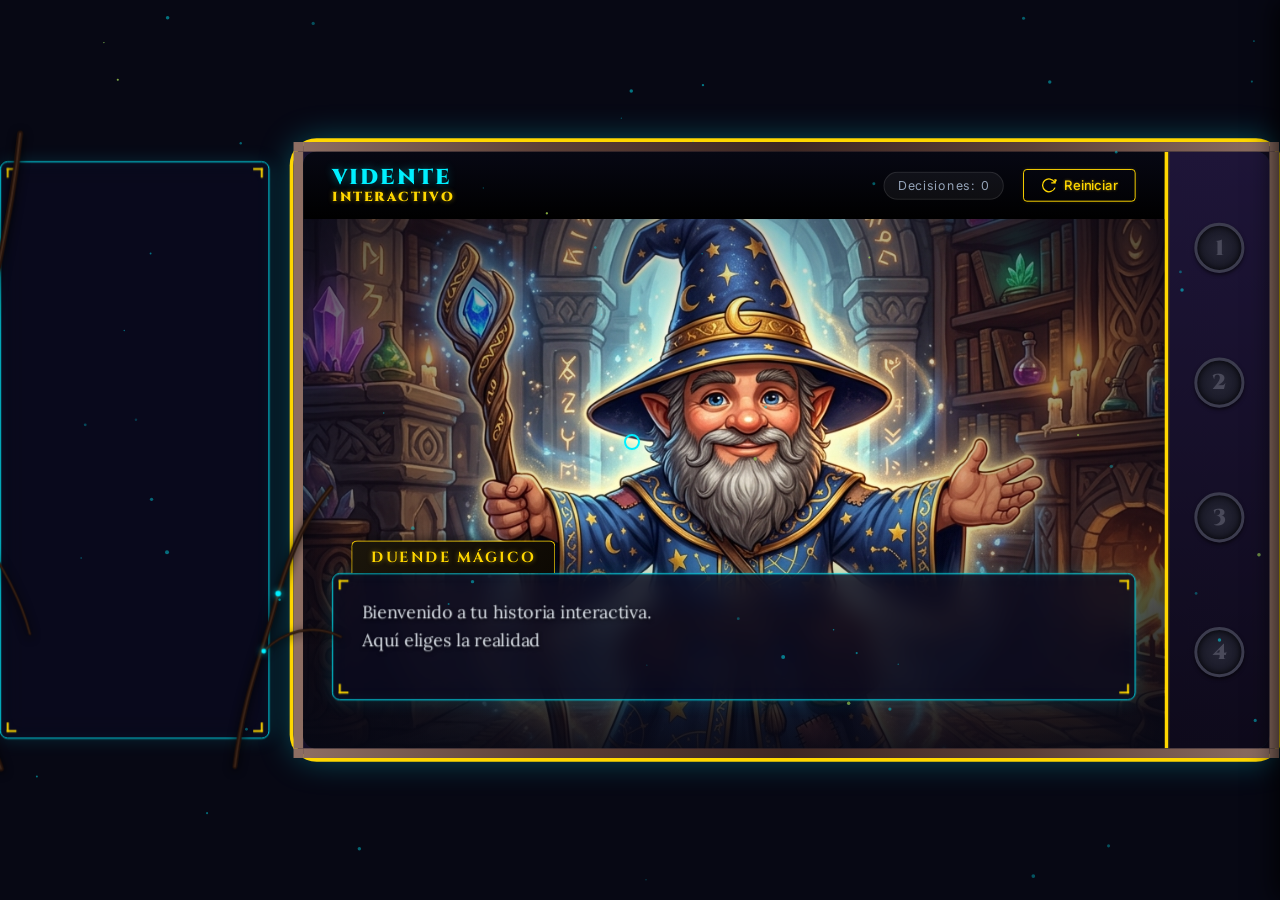
==== index.html @ 6ecb15ab "primer commit" ====
<!DOCTYPE html>
<html lang="es">

<head>
  <meta charset="UTF-8">
  <meta name="viewport" content="width=device-width, initial-scale=1.0">
  <title>Vidente Interactivo - Mamalachi</title>

  <!-- SEO Meta Tags -->
  <meta name="description"
    content="Una aventura conversacional interactiva y visual novel. Consulta al vidente y toma tus propias decisiones para forjar tu destino.">
  <meta name="author" content="Antigravity AI">

  <!-- Google Fonts -->
  <link rel="preconnect" href="https://fonts.googleapis.com">
  <link rel="preconnect" href="https://fonts.gstatic.com" crossorigin>
  <link
    href="https://fonts.googleapis.com/css2?family=Cinzel:wght@500;700;900&family=Lora:ital,wght@0,400;0,600;1,400&family=Inter:wght@400;500;700&display=swap"
    rel="stylesheet">

  <!-- CAPTURADOR DE ERRORES DE SCRIPT (MODO RESILIENTE DE DEPURACIÓN) -->
  <script>
    window.onerror = function (message, source, lineno, colno, error) {
      const overlay = document.getElementById('error-overlay');
      const msg = document.getElementById('error-message');
      if (overlay && msg) {
        overlay.style.display = 'block';
        msg.textContent = `${message}\nEn: ${source}\nLínea: ${lineno}:${colno}\n\nStack:\n${error ? error.stack : 'No disponible'}`;
      }
      console.error("Game crash error:", message, "at", source, lineno, colno, error);
      return false; // Permitir que siga saliendo en consola
    };
  </script>

  <style>
    /* ==========================================================================
       1. VARIABLES Y DISEÑO DEL SISTEMA (TOKENS)
       ========================================================================== */
    :root {
      --color-bg-space: #070814;
      --color-bg-box: rgba(10, 11, 30, 0.8);
      --color-neon-blue: #00f0ff;
      --color-neon-blue-glow: rgba(0, 240, 255, 0.4);
      --color-neon-blue-dim: rgba(0, 240, 255, 0.15);
      --color-gold: #ffd700;
      --color-gold-glow: rgba(255, 215, 0, 0.5);
      --color-amber: #ffaa00;
      --color-amber-glow: rgba(255, 170, 0, 0.5);
      --color-amber-dark: #cc8800;
      --color-text-primary: #e2e8f0;
      --color-text-muted: #94a3b8;

      --font-title: 'Cinzel', serif;
      --font-body: 'Lora', serif;
      --font-ui: 'Inter', sans-serif;

      --transition-fade: opacity 0.5s ease-in-out;
      --transition-smooth: all 0.3s cubic-bezier(0.25, 0.8, 0.25, 1);
    }

    /* ==========================================================================
       2. ESTILOS BASE Y CONFIGURACIÓN GLOBAL
       ========================================================================== */
    * {
      box-sizing: border-box;
      margin: 0;
      padding: 0;
      user-select: none;
    }

    body {
      background-color: var(--color-bg-space);
      color: var(--color-text-primary);
      font-family: var(--font-body);
      overflow: hidden;
      height: 100vh;
      width: 100vw;
      display: flex;
      justify-content: center;
      align-items: center;
      cursor: none;
      /* Ocultamos cursor nativo para usar el personalizado */
    }

    /* Cursor personalizado */
    #custom-cursor {
      width: 16px;
      height: 16px;
      border: 2px solid var(--color-neon-blue);
      border-radius: 50%;
      position: fixed;
      transform: translate(-50%, -50%);
      pointer-events: none;
      z-index: 9999;
      box-shadow: 0 0 10px var(--color-neon-blue-glow);
      transition: width 0.1s, height 0.1s, background-color 0.1s;
    }

    body:active #custom-cursor {
      width: 10px;
      height: 10px;
      background-color: var(--color-neon-blue);
    }

    /* Canvas para polvo de estrellas flotante */
    #particles-canvas {
      position: absolute;
      top: 0;
      left: 0;
      width: 100%;
      height: 100%;
      z-index: 1;
      pointer-events: none;
    }

    /* Contenedor del marco de TV recreado en CSS */
    #tv-wrapper {
      position: relative;
      width: 1024px;
      height: 640px;
      background: linear-gradient(135deg, #18112d 0%, #0c0919 100%);
      border: 10px solid #5d4037; /* Borde de madera/bronce místico */
      border-image: linear-gradient(to right, #8d6e63, #5d4037, #3e2723, #5d4037, #8d6e63) 1;
      border-radius: 24px;
      box-shadow: 
        0 0 0 4px #ffd700, /* Borde interior de oro */
        0 0 35px rgba(0, 240, 255, 0.35), 
        inset 0 0 25px rgba(0, 240, 255, 0.2);
      display: flex;
      flex-direction: row;
      overflow: hidden;
      box-sizing: border-box;
      z-index: 2;
      flex-shrink: 0;
      transition: transform 0.1s ease-out;
    }

    /* Pantalla interior de la TV */
    #game-container {
      position: relative;
      flex: 1;
      height: 100%;
      display: flex;
      flex-direction: column;
      overflow: hidden;
      background: #000;
      border-right: 4px solid #ffd700;
      box-sizing: border-box;
    }

    /* Panel de control derecho para luces */
    #tv-control-panel {
      width: 12%;
      min-width: 80px;
      max-width: 105px;
      height: 100%;
      display: flex;
      flex-direction: column;
      justify-content: space-around;
      align-items: center;
      padding: 30px 0;
      background: linear-gradient(to bottom, #1e1538, #0e0a1b);
      border-left: 1px solid rgba(255, 215, 0, 0.2);
      box-sizing: border-box;
      position: relative;
    }

    .tv-light-indicator {
      position: relative;
      width: 52px;
      height: 52px;
      border-radius: 50%;
      display: flex;
      justify-content: center;
      align-items: center;
      font-family: var(--font-title);
      font-weight: 900;
      font-size: 1.4rem;
      color: #4a4a5a;
      background: radial-gradient(circle, #252535 0%, #151522 100%);
      border: 3px solid #3c3c4e;
      box-shadow: inset 0 0 8px rgba(0, 0, 0, 0.9), 0 2px 4px rgba(0, 0, 0, 0.6);
      transition: all 0.5s cubic-bezier(0.25, 0.8, 0.25, 1);
      pointer-events: none;
    }

    /* Estados activos (iluminados) */
    #light-1.active {
      color: #ffffff;
      background: radial-gradient(circle, #a3ff7d 0%, #1db800 100%);
      border-color: #39ff14;
      box-shadow: 0 0 20px rgba(57, 255, 20, 0.9), inset 0 0 8px rgba(255, 255, 255, 0.7);
      text-shadow: 0 0 4px #000;
    }
    #light-2.active {
      color: #ffffff;
      background: radial-gradient(circle, #ff7d93 0%, #b8001e 100%);
      border-color: #ff3355;
      box-shadow: 0 0 20px rgba(255, 51, 85, 0.9), inset 0 0 8px rgba(255, 255, 255, 0.7);
      text-shadow: 0 0 4px #000;
    }
    #light-3.active {
      color: #ffffff;
      background: radial-gradient(circle, #7ddbff 0%, #007bb8 100%);
      border-color: #00f0ff;
      box-shadow: 0 0 20px rgba(0, 240, 255, 0.9), inset 0 0 8px rgba(255, 255, 255, 0.7);
      text-shadow: 0 0 4px #000;
    }

    /* El cuarto indicador (Secreto) está siempre visible */
    #light-4 {
      display: flex;
    }
    @keyframes rainbow-glow {
      0% {
        border-color: #ff3355;
        box-shadow: 0 0 20px rgba(255, 51, 85, 0.9), inset 0 0 8px rgba(255, 255, 255, 0.7);
        background: radial-gradient(circle, #ffcbd5 0%, #b8001e 100%);
      }
      25% {
        border-color: #00f0ff;
        box-shadow: 0 0 20px rgba(0, 240, 255, 0.9), inset 0 0 8px rgba(255, 255, 255, 0.7);
        background: radial-gradient(circle, #cbedff 0%, #007bb8 100%);
      }
      50% {
        border-color: #39ff14;
        box-shadow: 0 0 20px rgba(57, 255, 20, 0.9), inset 0 0 8px rgba(255, 255, 255, 0.7);
        background: radial-gradient(circle, #e3ffcb 0%, #1db800 100%);
      }
      75% {
        border-color: #d000ff;
        box-shadow: 0 0 20px rgba(208, 0, 255, 0.9), inset 0 0 8px rgba(255, 255, 255, 0.7);
        background: radial-gradient(circle, #f7cbff 0%, #8c00b8 100%);
      }
      100% {
        border-color: #ff3355;
        box-shadow: 0 0 20px rgba(255, 51, 85, 0.9), inset 0 0 8px rgba(255, 255, 255, 0.7);
        background: radial-gradient(circle, #ffcbd5 0%, #b8001e 100%);
      }
    }
    #light-4.active {
      color: #ffffff;
      animation: rainbow-glow 4s linear infinite;
      text-shadow: 0 0 4px #000;
    }

    /* Consola principal side-by-side */
    #main-console {
      display: flex;
      flex-direction: row;
      align-items: center;
      gap: 25px;
      width: 1330px;
      height: 640px;
      flex-shrink: 0;
      transition: transform 0.1s ease-out;
    }

    /* Panel lateral de decisiones estilo corteza/piedra mística */
    #choices-container {
      width: 280px;
      height: 600px;
      background: var(--color-bg-box);
      backdrop-filter: blur(12px);
      -webkit-backdrop-filter: blur(12px);
      border: 1px solid var(--color-neon-blue);
      border-radius: 8px;
      box-shadow: 0 0 20px var(--color-neon-blue-dim),
        inset 0 0 15px rgba(0, 240, 255, 0.05);
      padding: 24px 16px;
      display: flex;
      flex-direction: column;
      gap: 20px;
      box-sizing: border-box;
      z-index: 100;
      flex-shrink: 0;
      overflow: visible; /* Permitir que las raíces se salgan */
    }

    /* Raíces del bosque enraizadas */
    .root-svg {
      position: absolute;
      pointer-events: none;
      z-index: 5;
      overflow: visible;
    }
    .root-left {
      left: -60px;
      top: -30px;
      width: 100px;
      height: 660px;
    }
    .root-right {
      right: -45px;
      bottom: -30px;
      width: 100px;
      height: 300px;
    }
    .root-path {
      fill: none;
      stroke: #22120b; /* Raíz exterior gruesa */
      stroke-linecap: round;
      stroke-linejoin: round;
      filter: drop-shadow(0 2px 5px rgba(0,0,0,0.9));
    }
    .root-path-inner {
      fill: none;
      stroke: #422a1d; /* Detalle interior madera */
      stroke-linecap: round;
      stroke-linejoin: round;
    }
    .root-sap {
      fill: #39ff14; /* Sabia mágica verde neón */
      filter: drop-shadow(0 0 5px #39ff14);
      animation: sap-pulse 2.5s infinite ease-in-out;
      transform-origin: center;
    }
    @keyframes sap-pulse {
      0%, 100% { opacity: 0.4; transform: scale(0.9); }
      50% { opacity: 1; transform: scale(1.2); }
    }

    .choices-list {
      display: flex;
      flex-direction: column;
      gap: 12px;
      width: 100%;
      overflow-y: auto;
      flex: 1;
      padding-right: 4px;
    }

    /* Ocultar barra de scroll para estética premium */
    .choices-list::-webkit-scrollbar {
      width: 4px;
    }
    .choices-list::-webkit-scrollbar-track {
      background: transparent;
    }
    .choices-list::-webkit-scrollbar-thumb {
      background: var(--color-gold);
      border-radius: 2px;
    }

    .choices-waiting {
      font-family: var(--font-body);
      font-style: italic;
      color: var(--color-text-muted);
      text-align: center;
      margin-top: 40px;
      font-size: 0.95rem;
      line-height: 1.4;
      animation: pulse-waiting 2s infinite ease-in-out;
    }

    @keyframes pulse-waiting {
      0% { opacity: 0.4; }
      50% { opacity: 0.85; }
      100% { opacity: 0.4; }
    }

    /* Diferenciación visual de decisiones de fantasía (Fuertes vs Débiles) */
    .choice-btn.weak {
      animation: float-weak 6s ease-in-out infinite;
      border: 1.5px dashed var(--color-neon-blue-dim);
      opacity: 0.85;
      box-shadow: 0 2px 4px rgba(0, 0, 0, 0.4);
    }
    .choice-btn.weak:hover {
      opacity: 1;
      border-style: solid;
      border-color: var(--color-neon-blue);
      transform: translateY(-2px);
      box-shadow: 0 4px 10px var(--color-neon-blue-glow);
    }
    
    @keyframes float-weak {
      0%, 100% {
        transform: translateY(0) rotate(0.2deg);
      }
      50% {
        transform: translateY(-6px) rotate(-0.2deg);
      }
    }

    .choice-btn.strong {
      border: 2px solid var(--color-gold);
      box-shadow: 0 0 15px var(--color-gold-glow), inset 0 0 10px rgba(255, 215, 0, 0.1);
      font-weight: 900;
      letter-spacing: 1.5px;
      /* Fijas/Estáticas para contrastar con las flotantes débiles */
      transform: none; 
      transition: all 0.2s cubic-bezier(0.25, 0.8, 0.25, 1);
    }
    .choice-btn.strong:hover {
      box-shadow: 0 0 25px var(--color-gold-glow), inset 0 0 15px rgba(255, 215, 0, 0.2);
      transform: scale(1.02);
    }



    /* ==========================================================================
       3. ENCABEZADO / PANEL DE CONTROL
       ========================================================================== */
    .game-header {
      height: 70px;
      padding: 0 30px;
      background: linear-gradient(to bottom, rgba(7, 8, 20, 0.95) 0%, rgba(7, 8, 20, 0) 100%);
      display: flex;
      justify-content: space-between;
      /* Corregido error justify-between: space-between */
      align-items: center;
      z-index: 10;
    }

    .header-logo {
      display: flex;
      flex-direction: column;
      font-family: var(--font-title);
      font-weight: 900;
      letter-spacing: 2px;
      line-height: 1.1;
    }

    .neon-text-blue {
      color: var(--color-neon-blue);
      font-size: 1.4rem;
      text-shadow: 0 0 10px var(--color-neon-blue-glow);
    }

    .gold-text {
      color: var(--color-gold);
      font-size: 0.85rem;
      text-shadow: 0 0 5px var(--color-gold-glow);
    }

    .header-controls {
      display: flex;
      align-items: center;
      gap: 20px;
    }

    .control-badge {
      font-family: var(--font-ui);
      font-size: 0.8rem;
      color: var(--color-text-muted);
      background: rgba(255, 255, 255, 0.05);
      padding: 6px 14px;
      border-radius: 20px;
      border: 1px solid rgba(255, 255, 255, 0.1);
      letter-spacing: 1px;
    }

    /* Botón outline estilo juego */
    .btn-game-outline {
      background: transparent;
      border: 1px solid var(--color-gold);
      color: var(--color-gold);
      font-family: var(--font-ui);
      font-weight: 500;
      font-size: 0.85rem;
      padding: 8px 18px;
      border-radius: 4px;
      cursor: none;
      display: flex;
      align-items: center;
      gap: 8px;
      transition: var(--transition-smooth);
      text-shadow: 0 0 3px var(--color-gold-glow);
      box-shadow: 0 0 5px rgba(255, 215, 0, 0.1);
    }

    .btn-game-outline:hover {
      background: var(--color-gold);
      color: #000;
      text-shadow: none;
      box-shadow: 0 0 15px var(--color-gold-glow);
      transform: translateY(-1px);
    }

    .icon-refresh {
      transition: transform 0.5s ease;
    }

    .btn-game-outline:hover .icon-refresh {
      transform: rotate(-180deg);
    }

    /* ==========================================================================
       4. VIEWPORT DEL JUEGO (ESCENA)
       ========================================================================== */
    .game-viewport {
      flex: 1;
      position: relative;
      overflow: hidden;
      display: flex;
      flex-direction: column;
      justify-content: flex-end;
      padding: 30px;
    }

    /* Fondos con transición cruzada */
    .scene-bg {
      position: absolute;
      top: 0;
      left: 0;
      width: 100%;
      height: 100%;
      background-size: cover;
      background-position: center;
      transition: var(--transition-fade);
      z-index: 1;
    }

    .scene-bg::after {
      content: '';
      position: absolute;
      top: 0;
      left: 0;
      width: 100%;
      height: 100%;
      background: radial-gradient(circle at center, transparent 30%, rgba(7, 8, 20, 0.75) 100%),
        linear-gradient(to top, rgba(7, 8, 20, 0.9) 0%, transparent 40%);
      pointer-events: none;
    }

    .opacity-0 {
      opacity: 0;
    }

    /* ==========================================================================
       5. CUADRO DE DIÁLOGO Y NARRATIVA (ESTILO CÓMIC/NOVELA)
       ========================================================================== */
    .hud-container {
      position: relative;
      z-index: 5;
      width: 100%;
      max-width: 900px;
      margin: 0 auto;
      display: flex;
      flex-direction: column;
      align-items: flex-start;
      margin-bottom: 20px;
    }

    /* Nombre del orador */
    .speaker-tag {
      font-family: var(--font-title);
      font-weight: 700;
      font-size: 0.95rem;
      color: var(--color-gold);
      background: linear-gradient(135deg, #1b160b 0%, #0d0903 100%);
      padding: 6px 20px;
      border: 1px solid var(--color-gold);
      border-bottom: none;
      border-radius: 6px 6px 0 0;
      text-shadow: 0 0 5px var(--color-gold-glow);
      box-shadow: 0 -2px 10px rgba(0, 0, 0, 0.5);
      letter-spacing: 2px;
      transform: translateX(20px);
      z-index: 6;
    }

    /* Cuadro de diálogo principal */
    .dialogue-box {
      width: 100%;
      background: var(--color-bg-box);
      backdrop-filter: blur(12px);
      -webkit-backdrop-filter: blur(12px);
      border-radius: 8px;
      border: 1px solid var(--color-neon-blue);
      box-shadow: 0 0 20px var(--color-neon-blue-dim),
        inset 0 0 15px rgba(0, 240, 255, 0.05);
      position: relative;
      overflow: hidden;
    }

    .dialogue-frame {
      padding: 25px 30px;
      position: relative;
      display: flex;
      flex-direction: column;
      gap: 20px;
    }

    /* Decoraciones en las esquinas */
    .corner {
      position: absolute;
      width: 10px;
      height: 10px;
      border: 2px solid var(--color-gold);
      pointer-events: none;
    }

    .top-left {
      top: 6px;
      left: 6px;
      border-right: none;
      border-bottom: none;
    }

    .top-right {
      top: 6px;
      right: 6px;
      border-left: none;
      border-bottom: none;
    }

    .bottom-left {
      bottom: 6px;
      left: 6px;
      border-right: none;
      border-top: none;
    }

    .bottom-right {
      bottom: 6px;
      right: 6px;
      border-left: none;
      border-top: none;
    }

    .dialogue-content {
      min-height: 80px;
    }

    .narrative-text {
      font-size: 1.15rem;
      line-height: 1.6;
      color: var(--color-text-primary);
      text-shadow: 0 1px 3px rgba(0, 0, 0, 0.8);
    }

    /* Resaltador de palabras clave en el texto */
    .highlight {
      color: var(--color-neon-blue);
      text-shadow: 0 0 5px var(--color-neon-blue-glow);
      font-weight: 600;
    }

    /* ==========================================================================
       6. OPCIONES DE DECISIÓN (BOTONES CON ESTILO DE CONSOLA RETRO)
       ========================================================================== */
    .choices-container {
      display: grid;
      grid-template-columns: 1fr;
      gap: 12px;
      margin-top: 5px;
      width: 100%;
    }

    @media (min-width: 768px) {
      .choices-container {
        grid-template-columns: 1fr 1fr;
        /* Dos columnas en pantallas medianas/grandes */
      }
    }

    /* Botones de opción inspirados en los botones retro de TV de la imagen */
    .choice-btn {
      background: var(--color-bg-box);
      backdrop-filter: blur(12px);
      -webkit-backdrop-filter: blur(12px);
      border: 1px solid var(--color-neon-blue);
      border-radius: 8px;
      padding: 12px 20px;
      color: var(--color-text-primary);
      font-family: var(--font-title);
      font-size: 1rem;
      font-weight: 700;
      text-align: left;
      cursor: none;
      display: flex;
      align-items: center;
      gap: 15px;
      transition: var(--transition-smooth);
      box-shadow: 0 2px 5px rgba(0, 0, 0, 0.5),
        inset 0 0 8px rgba(0, 240, 255, 0.05);
      text-transform: uppercase;
      letter-spacing: 1px;
    }

    /* Indicador numérico brillante */
    .choice-num {
      display: flex;
      justify-content: center;
      align-items: center;
      width: 24px;
      height: 24px;
      background-color: rgba(0, 0, 0, 0.4);
      border: 1px solid var(--color-neon-blue);
      border-radius: 4px;
      font-family: var(--font-ui);
      font-size: 0.85rem;
      color: var(--color-neon-blue);
      box-shadow: inset 0 0 5px rgba(0, 0, 0, 0.9);
      transition: var(--transition-smooth);
    }

    /* Efecto Hover en las Opciones */
    .choice-btn:hover {
      border-color: var(--color-neon-blue);
      color: #fff;
      background: rgba(0, 240, 255, 0.15);
      transform: translateY(-2px);
      box-shadow: 0 0 15px var(--color-neon-blue-glow),
        inset 0 0 4px rgba(0, 240, 255, 0.2);
    }

    .choice-btn:hover .choice-num {
      background-color: var(--color-neon-blue);
      color: #000;
      border-color: #fff;
      box-shadow: 0 0 10px var(--color-neon-blue-glow);
    }

    /* Efecto de clic pulsado */
    .choice-btn:active {
      transform: translateY(1px);
      box-shadow: 0 0 5px var(--color-neon-blue-glow);
    }

    /* ==========================================================================
       7. PANTALLA / CARTA DE FINAL
       ========================================================================== */
    .ending-card {
      position: absolute;
      top: 0;
      left: 0;
      width: 100%;
      height: 100%;
      background: rgba(5, 5, 15, 0.95);
      backdrop-filter: blur(15px);
      -webkit-backdrop-filter: blur(15px);
      z-index: 100;
      display: flex;
      justify-content: center;
      align-items: center;
      padding: 20px;
      transition: var(--transition-fade);
    }


    .ending-content {
      width: 100%;
      max-width: 600px;
      text-align: center;
      display: flex;
      flex-direction: column;
      align-items: center;
      gap: 25px;
      animation: scaleUp 0.6s cubic-bezier(0.34, 1.56, 0.64, 1);
    }

    .neon-text-gold {
      font-family: var(--font-title);
      color: var(--color-gold);
      font-size: 1.2rem;
      letter-spacing: 3px;
      text-shadow: 0 0 10px var(--color-gold-glow);
    }

    .ending-title {
      font-family: var(--font-title);
      font-size: 2.2rem;
      font-weight: 900;
      color: #fff;
      text-shadow: 0 0 15px var(--color-neon-blue-glow);
      line-height: 1.2;
      border-bottom: 2px solid var(--color-neon-blue);
      padding-bottom: 15px;
      width: 100%;
    }

    .ending-description {
      font-size: 1.15rem;
      line-height: 1.7;
      color: var(--color-text-muted);
      font-style: italic;
    }

    /* Botón dorado grande para el final */
    .btn-game-gold {
      background: linear-gradient(135deg, #d4af37 0%, #aa7c11 100%);
      border: 1px solid #fff;
      color: #000;
      font-family: var(--font-title);
      font-weight: 900;
      font-size: 1.1rem;
      letter-spacing: 1px;
      padding: 14px 40px;
      border-radius: 4px;
      cursor: none;
      transition: var(--transition-smooth);
      box-shadow: 0 5px 20px rgba(0, 0, 0, 0.5),
        0 0 10px var(--color-gold-glow);
    }

    .btn-game-gold:hover {
      transform: scale(1.05);
      box-shadow: 0 5px 25px var(--color-gold-glow);
    }

    .btn-game-gold:active {
      transform: scale(0.98);
    }

    /* Clase utilitaria para ocultar elementos genéricos (paneles del editor) */
    .hidden {
      display: none !important;
    }

    /* Override: ending-card y export-modal usan opacity para transiciones suaves */
    .ending-card.hidden {
      display: flex;
      opacity: 0;
      pointer-events: none;
    }

    .export-modal.hidden {
      display: flex;
      opacity: 0;
      pointer-events: none;
    }

    /* Animación de escala para modales y ending card */
    @keyframes scaleUp {
      from {
        transform: scale(0.85);
        opacity: 0;
      }
      to {
        transform: scale(1);
        opacity: 1;
      }
    }

    /* ==========================================================================
       8. PANEL DE CREADOR Y COMPONENTES DE EDICIÓN VISUAL
       ========================================================================== */
    .btn-creator-trigger {
      position: fixed;
      bottom: 25px;
      right: 25px;
      width: 50px;
      height: 50px;
      border-radius: 50%;
      background: rgba(10, 11, 30, 0.9);
      border: 1px solid var(--color-neon-blue);
      color: var(--color-neon-blue);
      display: none !important;
      justify-content: center;
      align-items: center;
      z-index: 99;
      cursor: none;
      box-shadow: 0 0 15px var(--color-neon-blue-dim);
      transition: var(--transition-smooth);
    }

    .btn-creator-trigger:hover {
      transform: rotate(45deg) scale(1.1);
      box-shadow: 0 0 20px var(--color-neon-blue-glow);
      color: #fff;
      border-color: #fff;
    }

    /* Panel de Creador lateral deslizante */
    .creator-panel {
      position: fixed;
      top: 0;
      right: 0;
      width: 100%;
      max-width: 440px;
      height: 100vh;
      background: rgba(8, 9, 22, 0.96);
      backdrop-filter: blur(15px);
      -webkit-backdrop-filter: blur(15px);
      border-left: 1px solid var(--color-neon-blue);
      box-shadow: -5px 0 25px rgba(0, 0, 0, 0.8);
      z-index: 1000;
      display: flex;
      flex-direction: column;
      transition: transform 0.4s cubic-bezier(0.25, 0.8, 0.25, 1);
    }

    .creator-panel.closed {
      transform: translateX(100%);
    }

    .creator-header {
      height: 70px;
      padding: 0 25px;
      border-bottom: 1px solid var(--color-neon-blue-dim);
      display: flex;
      justify-content: space-between;
      align-items: center;
    }

    .creator-header h3 {
      font-family: var(--font-title);
      color: var(--color-neon-blue);
      font-weight: 700;
      font-size: 1.1rem;
      letter-spacing: 1.5px;
      text-shadow: 0 0 5px var(--color-neon-blue-glow);
    }

    .btn-close-icon {
      background: transparent;
      border: none;
      color: var(--color-text-muted);
      font-size: 1.8rem;
      cursor: none;
      transition: var(--transition-smooth);
      width: 32px;
      height: 32px;
      display: flex;
      justify-content: center;
      align-items: center;
    }

    .btn-close-icon:hover {
      color: #fff;
    }

    .creator-content {
      flex: 1;
      overflow-y: auto;
      padding: 25px;
      display: flex;
      flex-direction: column;
      gap: 20px;
      padding-bottom: 110px;
      /* Margen para el footer flotante */
    }

    .creator-content::-webkit-scrollbar {
      width: 6px;
    }

    .creator-content::-webkit-scrollbar-track {
      background: rgba(0, 0, 0, 0.1);
    }

    .creator-content::-webkit-scrollbar-thumb {
      background: var(--color-neon-blue-dim);
      border-radius: 3px;
    }

    .creator-content::-webkit-scrollbar-thumb:hover {
      background: var(--color-neon-blue);
    }

    .creator-section {
      display: flex;
      flex-direction: column;
      gap: 8px;
    }

    .form-group label {
      font-family: var(--font-ui);
      font-size: 0.8rem;
      color: var(--color-text-muted);
      font-weight: 600;
      text-transform: uppercase;
      letter-spacing: 0.5px;
    }

    .creator-select,
    .creator-input,
    .creator-textarea {
      background: rgba(0, 0, 0, 0.4);
      border: 1px solid var(--color-neon-blue-dim);
      color: #fff;
      border-radius: 4px;
      padding: 10px 12px;
      font-family: var(--font-ui);
      font-size: 0.9rem;
      transition: var(--transition-smooth);
      width: 100%;
      outline: none;
    }

    .creator-textarea {
      font-family: var(--font-body);
      resize: vertical;
    }

    .creator-select:focus,
    .creator-input:focus,
    .creator-textarea:focus {
      border-color: var(--color-neon-blue);
      box-shadow: 0 0 8px rgba(0, 240, 255, 0.2);
    }

    .creator-select option {
      background: #080916;
      color: #fff;
    }

    .creator-scene-actions {
      display: grid;
      grid-template-columns: 1fr 1fr;
      gap: 10px;
      margin-top: 5px;
    }

    .btn-creator-action {
      font-family: var(--font-ui);
      font-weight: 600;
      font-size: 0.8rem;
      padding: 9px 12px;
      border-radius: 4px;
      cursor: none;
      border: none;
      transition: var(--transition-smooth);
      text-align: center;
      display: flex;
      justify-content: center;
      align-items: center;
      gap: 5px;
    }

    .btn-green {
      background: #10b981;
      color: #fff;
    }

    .btn-green:hover {
      background: #059669;
      box-shadow: 0 0 10px rgba(16, 185, 129, 0.4);
    }

    .btn-red {
      background: #ef4444;
      color: #fff;
    }

    .btn-red:hover {
      background: #dc2626;
      box-shadow: 0 0 10px rgba(239, 68, 68, 0.4);
    }

    .btn-gold {
      background: linear-gradient(135deg, #ffd700 0%, #cc9900 100%);
      color: #000;
    }

    .btn-gold:hover {
      box-shadow: 0 0 15px var(--color-gold-glow);
      transform: translateY(-1px);
    }

    .btn-blue {
      background: #3b82f6;
      color: #fff;
    }

    .btn-blue:hover {
      background: #2563eb;
      box-shadow: 0 0 10px rgba(59, 130, 246, 0.4);
    }

    .btn-outline-amber {
      background: transparent;
      border: 1px dashed var(--color-amber);
      color: var(--color-amber);
    }

    .btn-outline-amber:hover {
      background: rgba(255, 170, 0, 0.05);
      border-color: #fff;
      color: #fff;
    }

    .creator-choices-list {
      display: flex;
      flex-direction: column;
      gap: 12px;
      margin-bottom: 5px;
    }

    .creator-choice-item {
      border: 1px solid rgba(255, 255, 255, 0.08);
      background: rgba(0, 0, 0, 0.2);
      padding: 12px;
      border-radius: 6px;
      display: flex;
      flex-direction: column;
      gap: 8px;
      position: relative;
    }

    .btn-delete-choice {
      position: absolute;
      top: 6px;
      right: 10px;
      background: transparent;
      border: none;
      color: #ef4444;
      font-size: 0.8rem;
      font-weight: bold;
      cursor: none;
    }

    .btn-delete-choice:hover {
      color: #ff8888;
    }

    .checkbox-group {
      flex-direction: row;
      align-items: center;
      gap: 10px;
      cursor: none;
      margin-top: 5px;
    }

    .checkbox-group input {
      width: 16px;
      height: 16px;
      cursor: none;
    }

    .creator-tip {
      font-size: 0.75rem;
      color: var(--color-text-muted);
      font-style: italic;
    }

    .creator-actions-sticky {
      position: absolute;
      bottom: 0;
      left: 0;
      width: 100%;
      padding: 15px 25px;
      background: #080916;
      border-top: 1px solid var(--color-neon-blue-dim);
      display: grid;
      grid-template-columns: 1fr 1fr 1fr;
      gap: 12px;
      z-index: 10;
    }

    /* Modal de Exportación JSON */
    .export-modal {
      position: fixed;
      top: 0;
      left: 0;
      width: 100vw;
      height: 100vh;
      background: rgba(0, 0, 0, 0.85);
      backdrop-filter: blur(10px);
      -webkit-backdrop-filter: blur(10px);
      z-index: 2000;
      display: flex;
      justify-content: center;
      align-items: center;
      transition: var(--transition-fade);
    }


    .export-modal-content {
      background: #0c0e1a;
      border: 1px solid var(--color-neon-blue);
      border-radius: 8px;
      width: 90%;
      max-width: 650px;
      box-shadow: 0 0 30px var(--color-neon-blue-dim);
      display: flex;
      flex-direction: column;
      animation: scaleUp 0.4s cubic-bezier(0.34, 1.56, 0.64, 1);
    }

    .export-modal-header {
      padding: 20px;
      border-bottom: 1px solid var(--color-neon-blue-dim);
      display: flex;
      justify-content: space-between;
      align-items: center;
    }

    .export-modal-header h4 {
      font-family: var(--font-title);
      color: var(--color-neon-blue);
      letter-spacing: 1px;
    }

    .export-modal-body {
      padding: 25px;
      display: flex;
      flex-direction: column;
      gap: 15px;
    }

    .export-modal-body p {
      font-size: 0.95rem;
      color: var(--color-text-muted);
      line-height: 1.5;
    }

    .export-textarea {
      background: #04050a;
      border: 1px solid var(--color-neon-blue-dim);
      color: var(--color-gold);
      font-family: 'Courier New', Courier, monospace;
      font-size: 0.85rem;
      padding: 15px;
      border-radius: 4px;
      width: 100%;
      height: 280px;
      resize: none;
      outline: none;
    }

    .export-modal-actions {
      display: flex;
      justify-content: space-between;
      align-items: center;
    }

    .toast-notification {
      font-family: var(--font-ui);
      font-size: 0.85rem;
      color: var(--color-gold);
      text-shadow: 0 0 3px var(--color-gold-glow);
    }

    /* ==========================================================================
       9. RESPONSIVIDAD Y AJUSTES MÓVILES
       ========================================================================== */
    @media (max-width: 600px) {
      body {
        cursor: default;
        /* Usar cursor nativo en móviles */
      }

      #custom-cursor {
        display: none;
      }

      .game-header {
        height: 60px;
        padding: 0 15px;
      }

      .neon-text-blue {
        font-size: 1.1rem;
      }

      .game-viewport {
        padding: 15px;
      }

      .speaker-tag {
        font-size: 0.85rem;
        padding: 4px 15px;
        transform: translateX(10px);
      }

      .dialogue-frame {
        padding: 15px 20px;
        gap: 15px;
      }

      .narrative-text {
        font-size: 1rem;
        line-height: 1.5;
      }

      .choice-btn {
        padding: 10px 15px;
        font-size: 0.85rem;
      }

      .ending-title {
        font-size: 1.6rem;
      }

      .ending-description {
        font-size: 1rem;
      }

      .creator-panel {
        max-width: 100%;
      }
    }

    /* Soporte específico para móvil horizontal (landscape) */
    @media (orientation: landscape) and (max-height: 600px) {
      body {
        cursor: default;
      }
      #custom-cursor {
        display: none;
      }
      .game-header {
        height: 45px;
        padding: 0 15px;
      }
      .neon-text-blue {
        font-size: 1rem;
      }
      .gold-text {
        font-size: 0.7rem;
      }
      .control-badge {
        font-size: 0.7rem;
        padding: 4px 10px;
      }
      .btn-game-outline {
        font-size: 0.75rem;
        padding: 4px 12px;
      }
      .game-viewport {
        padding: 5px 15px;
      }
      .hud-container {
        margin-bottom: 5px;
        max-width: 95%;
      }
      .speaker-tag {
        font-size: 0.75rem;
        padding: 2px 12px;
        transform: translateX(10px);
      }
      .dialogue-frame {
        padding: 10px 15px;
        gap: 8px;
      }
      .narrative-text {
        font-size: 0.85rem;
        line-height: 1.35;
      }
      .dialogue-content {
        min-height: 35px;
      }
      .choices-container {
        gap: 6px;
        margin-top: 2px;
        grid-template-columns: 1fr 1fr !important; /* Forzar dos columnas para ahorrar espacio vertical */
      }
      .choice-btn {
        padding: 6px 12px;
        font-size: 0.75rem;
        gap: 8px;
      }
      .choice-num {
        width: 18px;
        height: 18px;
        font-size: 0.7rem;
      }
      .ending-card {
        padding: 10px;
      }
      .ending-content {
        gap: 10px;
      }
      .ending-title {
        font-size: 1.3rem;
        padding-bottom: 5px;
      }
      .ending-description {
        font-size: 0.8rem;
        line-height: 1.3;
      }
      .btn-game-gold {
        font-size: 0.85rem;
        padding: 8px 25px;
      }
      
      /* Ajustes para overlays en horizontal */
      .meditation-window, .conjuro-window, .resolucion-window, .tv-frame, .vaca-window, .ia-selector-window, .chat-window, .tarot-window, .ouija-window {
        padding: 12px;
        gap: 10px;
        max-height: 96vh;
        overflow-y: auto;
      }
      .meditation-window h4, .conjuro-window h4, .resolucion-window h4, .ia-selector-window h4, .chat-window h4, .tarot-window h4, .ouija-window h4 {
        font-size: 0.95rem;
      }
      .meditation-body {
        gap: 8px;
      }

      .direction-controls {
        gap: 5px;
      }
      .btn-direction {
        font-size: 0.75rem;
        padding: 6px 10px;
      }
      .meditation-feedback {
        font-size: 0.75rem;
      }
      .spell-input-area input, .rescue-input-area input {
        padding: 6px;
        font-size: 0.9rem;
      }
      .lift-game-area {
        height: 110px;
        padding: 5px;
      }
      .lift-track {
        height: 80px;
        width: 40px;
      }
      .lift-handle {
        width: 38px;
        height: 38px;
        font-size: 1.5rem;
      }
      .jairo-slideshow-window {
        padding: 10px;
        gap: 8px;
        max-width: 95%;
      }
      .slideshow-stage {
        height: 130px;
      }
      .slide-art {
        font-size: 2.2rem;
        margin-bottom: 5px;
      }
      .slide-caption {
        font-size: 0.75rem;
        line-height: 1.25;
      }
      .ia-grid {
        max-height: 160px;
      }
      .ia-avatar {
        font-size: 1.5rem;
      }
      .ia-name {
        font-size: 0.8rem;
      }
      .ia-desc {
        font-size: 0.7rem;
      }
      .chat-video-area {
        height: 80px;
      }
      .julia-ia-hologram {
        font-size: 2rem;
      }
      .toxic-spam-container {
        height: 80px;
      }
      .tarot-cards-row {
        gap: 10px;
      }
      .spanish-card {
        width: 60px;
        height: 95px;
      }
      .spanish-card .card-front {
        font-size: 0.6rem;
      }
      .ouija-board-graphics {
        padding: 5px;
      }
      .ouija-yes-no {
        font-size: 0.85rem;
      }
      .ouija-alphabet {
        font-size: 0.65rem;
        line-height: 1.3;
        letter-spacing: 2px;
      }
      .ouija-track {
        height: 50px;
      }
      .ouija-planchette {
        width: 30px;
        height: 30px;
        font-size: 0.9rem;
      }
    }
    
    /* Soporte específico para tablets y pantallas medianas (landscape o portrait) */
    @media (min-width: 601px) and (max-width: 1024px) {
      .game-viewport {
        padding: 20px;
      }
      .hud-container {
        max-width: 90%;
      }
      .choices-container {
        grid-template-columns: 1fr 1fr !important;
      }
    }


    /* Portal Cinematic & Teleport Effects */
    .portal-overlay {
      position: fixed;
      top: 0;
      left: 0;
      width: 100vw;
      height: 100vh;
      background: #000;
      z-index: 99999;
      display: flex;
      justify-content: center;
      align-items: center;
      overflow: hidden;
      opacity: 0;
      transition: opacity 1s ease-in-out;
      pointer-events: none;
    }
    .portal-overlay.active {
      opacity: 1;
      pointer-events: auto;
    }
    .portal-vortex {
      width: 180vmax;
      height: 180vmax;
      background: radial-gradient(circle, rgba(0,240,255,1) 0%, rgba(128,0,255,0.9) 25%, rgba(255,0,128,0.5) 55%, rgba(0,0,0,1) 85%);
      animation: spin-vortex 4s linear infinite;
      border-radius: 50%;
      filter: blur(15px);
      opacity: 0.9;
    }
    .portal-vortex.green {
      background: radial-gradient(circle, rgba(57,255,20,1) 0%, rgba(0,128,0,0.9) 25%, rgba(0,50,0,0.5) 55%, rgba(0,0,0,1) 85%);
    }
    .portal-vortex.blue {
      background: radial-gradient(circle, rgba(0,240,255,1) 0%, rgba(0,0,255,0.9) 25%, rgba(0,0,50,0.5) 55%, rgba(0,0,0,1) 85%);
    }
    .portal-vortex.purple {
      background: radial-gradient(circle, rgba(255,0,255,1) 0%, rgba(128,0,128,0.9) 25%, rgba(50,0,50,0.5) 55%, rgba(0,0,0,1) 85%);
    }
    @keyframes spin-vortex {
      0% { transform: rotate(0deg) scale(0.8); }
      50% { transform: rotate(180deg) scale(1.2); }
      100% { transform: rotate(360deg) scale(0.8); }
    }
    .portal-light-flash {
      position: absolute;
      top: 0;
      left: 0;
      width: 100%;
      height: 100%;
      background: #fff;
      opacity: 0;
      z-index: 100000;
      pointer-events: none;
      transition: opacity 0.3s ease;
    }
    .portal-light-flash.active {
      opacity: 1;
    }
    .teleport-flash {
      position: absolute;
      top: 0;
      left: 0;
      width: 100%;
      height: 100%;
      background: radial-gradient(circle, rgba(255,255,255,1) 0%, rgba(255,215,0,0.85) 45%, rgba(0,0,0,0) 80%);
      z-index: 9999;
      opacity: 0;
      pointer-events: none;
      transition: opacity 0.5s ease-out;
    }
    .teleport-flash.active {
      opacity: 1;
      transition: none; /* Flash immediately */
    }
    .meditation-window {
      width: 90%;
      max-width: 700px;
      background: rgba(10, 15, 35, 0.85);
      border: 1px solid var(--color-neon-blue);
      box-shadow: 0 0 30px rgba(0, 240, 255, 0.25), inset 0 0 15px rgba(0, 240, 255, 0.1);
      border-radius: 12px;
      padding: 25px;
      display: flex;
      flex-direction: column;
      gap: 20px;
    }
    .timer-container {
      position: relative;
      width: 45px;
      height: 45px;
      display: flex;
      justify-content: center;
      align-items: center;
    }
    .timer-text {
      position: absolute;
      font-family: var(--font-ui);
      font-weight: bold;
      font-size: 0.8rem;
      color: var(--color-gold);
      text-shadow: 0 0 5px var(--color-gold-glow);
    }
    .meditation-body {
      display: flex;
      flex-direction: column;
      gap: 15px;
    }
    .meditation-footer {
      display: flex;
      justify-content: center;
    }
    .meditation-footer button {
      width: 100%;
      padding: 12px;
      font-size: 1rem;
    }

    /* Wasted Overlay Styles */
    .wasted-overlay {
      position: fixed;
      top: 0;
      left: 0;
      width: 100vw;
      height: 100vh;
      background: radial-gradient(circle, rgba(139, 0, 0, 0.75) 0%, rgba(20, 0, 0, 0.98) 100%);
      z-index: 100000;
      display: flex;
      justify-content: center;
      align-items: center;
      transition: opacity 0.5s ease-in-out;
      animation: wasted-fade-in 0.4s ease-out forwards;
    }
    .wasted-content {
      text-align: center;
      animation: wasted-scale-up 0.5s cubic-bezier(0.175, 0.885, 0.32, 1.275) forwards;
    }
    .wasted-title {
      font-family: 'Cinzel', serif;
      font-size: 5rem;
      font-weight: 900;
      letter-spacing: 8px;
      color: #ff3333;
      text-shadow: 0 0 25px rgba(255, 0, 0, 0.8), 2px 2px 10px rgba(0, 0, 0, 0.9);
      margin-bottom: 15px;
    }
    .wasted-subtitle {
      font-family: var(--font-title);
      font-size: 1.5rem;
      color: var(--color-gold);
      text-shadow: 0 0 10px var(--color-gold-glow);
      letter-spacing: 2px;
    }
    @keyframes wasted-fade-in {
      from { opacity: 0; filter: blur(10px); }
      to { opacity: 1; filter: blur(0); }
    }
    @keyframes wasted-scale-up {
      from { transform: scale(0.6); }
      to { transform: scale(1); }
    }

    /* ==========================================================================
       Cuerpo Aerobic & Lifting Game Overlays Styles
       ========================================================================== */
    .aerobic-overlay {
      position: fixed;
      top: 0;
      left: 0;
      width: 100vw;
      height: 100vh;
      background: rgba(10, 5, 20, 0.95);
      z-index: 99999;
      display: flex;
      justify-content: center;
      align-items: center;
    }
    .aerobic-retro-frame {
      width: 90%;
      max-width: 750px;
      background: #110e26;
      border: 4px solid #ff007f;
      box-shadow: 0 0 30px rgba(255, 0, 127, 0.4), inset 0 0 15px rgba(255, 0, 127, 0.2);
      border-radius: 16px;
      padding: 25px;
      position: relative;
      overflow: hidden;
      display: flex;
      flex-direction: column;
      gap: 20px;
    }
    .aerobic-tv-scanlines {
      position: absolute;
      top: 0; left: 0; width: 100%; height: 100%;
      background: linear-gradient(rgba(18, 16, 16, 0) 50%, rgba(0, 0, 0, 0.25) 50%), linear-gradient(90deg, rgba(255, 0, 0, 0.06), rgba(0, 255, 0, 0.02), rgba(0, 0, 255, 0.06));
      background-size: 100% 4px, 6px 100%;
      z-index: 1;
      pointer-events: none;
    }
    .aerobic-neon-lines {
      position: absolute;
      bottom: 0; left: 0; width: 100%; height: 60px;
      background: repeating-linear-gradient(90deg, transparent, transparent 40px, rgba(0, 240, 255, 0.15) 40px, rgba(0, 240, 255, 0.15) 80px);
      transform: skewY(-5deg);
      z-index: 0;
    }
    .aerobic-header h3 {
      font-family: 'Cinzel', serif;
      font-size: 1.3rem;
      text-align: center;
      color: #ff007f;
      text-shadow: 0 0 10px rgba(255, 0, 127, 0.8);
      letter-spacing: 2px;
      margin: 0;
      z-index: 2;
      position: relative;
    }
    .aerobic-visuals {
      height: 180px;
      background: rgba(0, 0, 0, 0.6);
      border: 1px solid rgba(0, 240, 255, 0.3);
      border-radius: 8px;
      position: relative;
      overflow: hidden;
      display: flex;
      justify-content: center;
      align-items: flex-end;
      z-index: 2;
    }
    .greek-column {
      font-size: 4rem;
      position: absolute;
      bottom: -10px;
      opacity: 0.25;
      z-index: 0;
      animation: column-bounce 2s ease-in-out infinite;
    }
    .left-col { left: 20px; }
    .right-col { right: 20px; animation-delay: 1s; }
    
    .bouncing-dog {
      font-size: 2.2rem;
      position: absolute;
      z-index: 1;
      animation: dog-jump 1.5s ease-in-out infinite alternate;
    }
    .dog-1 { left: 80px; animation-delay: 0.3s; }
    .dog-2 { right: 80px; animation-delay: 0.7s; }
    
    .dancers-stage {
      display: flex;
      justify-content: center;
      gap: 40px;
      margin-bottom: 20px;
      z-index: 2;
    }
    .dancer {
      display: flex;
      flex-direction: column;
      align-items: center;
      position: relative;
      animation: dancer-swag 0.8s ease-in-out infinite alternate;
    }
    .adrian-dancer { animation-delay: 0.1s; }
    .julia-dancer { animation-delay: 0.3s; }
    .jairo-dancer { animation-delay: 0.5s; }
    
    .dancer-head { font-size: 2.5rem; filter: drop-shadow(0 0 5px rgba(255,255,255,0.5)); }
    .dancer-suit { font-size: 3rem; margin-top: -10px; }
    .dancer-name {
      font-family: var(--font-ui);
      font-size: 0.7rem;
      font-weight: bold;
      color: var(--color-neon-blue);
      text-shadow: 0 0 5px var(--color-neon-blue-glow);
      margin-top: 5px;
    }
    
    .pharmacy-alarm {
      position: absolute;
      top: 50px; left: 50%;
      transform: translateX(-50%);
      width: 80%;
      background: rgba(150, 0, 0, 0.95);
      border: 3px dashed #ff3333;
      box-shadow: 0 0 25px rgba(255,0,0,0.8);
      border-radius: 10px;
      padding: 15px;
      text-align: center;
      z-index: 10;
      animation: alarm-pulse 0.4s infinite alternate;
    }
    .alarm-header {
      font-family: var(--font-ui);
      font-weight: bold;
      color: #fff;
      font-size: 1rem;
      letter-spacing: 1px;
      margin-bottom: 10px;
      text-shadow: 0 0 5px #000;
    }
    .alarm-body {
      display: flex;
      flex-direction: column;
      align-items: center;
      gap: 8px;
    }
    .giant-pharmacist {
      font-size: 3rem;
      animation: bounce-money 1s infinite;
    }
    .alarm-body p {
      font-family: var(--font-body);
      font-size: 0.85rem;
      color: #ffd700;
      margin: 0;
    }
    .aerobic-narrative {
      background: rgba(0, 0, 0, 0.5);
      border: 1px solid rgba(0, 240, 255, 0.2);
      border-left: 4px solid #ff007f;
      padding: 15px;
      border-radius: 0 8px 8px 0;
      font-family: var(--font-body);
      font-size: 0.95rem;
      color: var(--color-text-primary);
      min-height: 70px;
      line-height: 1.4;
      z-index: 2;
    }
    .aerobic-footer {
      display: flex;
      justify-content: center;
      z-index: 2;
    }
    
    @keyframes column-bounce {
      0%, 100% { transform: translateY(0); }
      50% { transform: translateY(-15px); }
    }
    @keyframes dog-jump {
      from { transform: translateY(0) scaleY(1); }
      to { transform: translateY(-40px) scaleY(0.95); }
    }
    @keyframes dancer-swag {
      from { transform: rotate(-8deg) translateY(0); }
      to { transform: rotate(8deg) translateY(-10px); }
    }
    @keyframes alarm-pulse {
      from { border-color: #ff3333; box-shadow: 0 0 15px rgba(255,0,0,0.5); }
      to { border-color: #ffaa00; box-shadow: 0 0 35px rgba(255,0,0,1); }
    }
    @keyframes bounce-money {
      0%, 100% { transform: scale(1); }
      50% { transform: scale(1.2); }
    }

    .lift-overlay {
      position: fixed;
      top: 0; left: 0; width: 100vw; height: 100vh;
      background: rgba(5, 5, 12, 0.9);
      backdrop-filter: blur(10px);
      -webkit-backdrop-filter: blur(10px);
      z-index: 99999;
      display: flex;
      justify-content: center;
      align-items: center;
    }
    .lift-window {
      width: 90%;
      max-width: 600px;
      background: rgba(15, 20, 45, 0.85);
      border: 1px solid var(--color-gold);
      box-shadow: 0 0 25px rgba(255, 215, 0, 0.25), inset 0 0 15px rgba(255, 215, 0, 0.1);
      border-radius: 12px;
      padding: 25px;
      display: flex;
      flex-direction: column;
      gap: 20px;
    }
    .lift-header h4 {
      font-family: var(--font-title);
      font-size: 1.15rem;
      letter-spacing: 2px;
      color: var(--color-gold);
      text-shadow: 0 0 10px var(--color-gold-glow);
      text-align: center;
      margin: 0;
    }
    .lift-instructions {
      background: rgba(0, 0, 0, 0.4);
      border-left: 3px solid var(--color-neon-blue);
      padding: 10px 15px;
      font-family: var(--font-ui);
      font-size: 0.85rem;
      color: var(--color-text-muted);
      border-radius: 0 6px 6px 0;
      line-height: 1.4;
    }
    .lift-game-area {
      height: 220px;
      display: flex;
      justify-content: space-around;
      align-items: center;
      background: rgba(0, 0, 0, 0.5);
      border-radius: 8px;
      border: 1px solid rgba(255, 255, 255, 0.1);
      padding: 15px;
    }
    .lift-object-container {
      display: flex;
      flex-direction: column;
      align-items: center;
      gap: 10px;
    }
    .lift-track {
      width: 50px;
      height: 150px;
      background: linear-gradient(90deg, rgba(255,255,255,0.05), rgba(255,255,255,0.15) 50%, rgba(255,255,255,0.05));
      border-radius: 25px;
      border: 1px solid rgba(255,255,255,0.15);
      position: relative;
      overflow: visible;
    }
    .lift-handle {
      width: 48px;
      height: 48px;
      border-radius: 50%;
      background: radial-gradient(circle, #ffe066 0%, #d4af37 100%);
      box-shadow: 0 0 12px rgba(255, 215, 0, 0.6);
      display: flex;
      justify-content: center;
      align-items: center;
      font-size: 2.2rem;
      cursor: grab;
      position: absolute;
      bottom: 0;
      left: 1px;
      user-select: none;
      transition: transform 0.05s ease;
    }
    .lift-handle:active {
      cursor: grabbing;
      box-shadow: 0 0 20px rgba(255, 215, 0, 0.9);
      background: radial-gradient(circle, #fff 0%, #ffe066 100%);
    }
    .object-label {
      font-family: var(--font-ui);
      font-size: 0.75rem;
      font-weight: 600;
      color: var(--color-text-muted);
    }
    .download-card {
      background: rgba(10, 30, 20, 0.75);
      border: 1px solid #2ecc71;
      box-shadow: 0 0 15px rgba(46, 204, 113, 0.2);
      border-radius: 8px;
      padding: 15px;
      text-align: center;
      display: flex;
      flex-direction: column;
      gap: 10px;
      animation: wasted-fade-in 0.5s ease-out;
    }
    .download-card h5 {
      font-family: var(--font-ui);
      color: #2ecc71;
      margin: 0;
      font-size: 0.95rem;
    }
    .download-card p {
      font-family: var(--font-body);
      font-size: 0.85rem;
      color: var(--color-text-primary);
      margin: 0;
    }
    .download-links {
      display: flex;
      justify-content: center;
      gap: 15px;
      margin-top: 5px;
    }
    .btn-download {
      background: #2e7d32;
      border: 1px solid #4caf50;
      color: #fff;
      padding: 8px 15px;
      border-radius: 4px;
      font-family: var(--font-ui);
      font-size: 0.85rem;
      font-weight: bold;
      text-decoration: none;
      transition: var(--transition-smooth);
      cursor: pointer;
    }
    .btn-download:hover {
      background: #1b5e20;
      box-shadow: 0 0 10px rgba(76, 175, 80, 0.6);
      transform: translateY(-1px);
    }
    .lift-footer {
      display: flex;
      justify-content: center;
    }

    #game-container.dim-mystical {
      transition: background-color 2.5s ease;
      background-color: rgba(5, 5, 20, 0.95) !important;
      box-shadow: inset 0 0 80px rgba(255, 215, 0, 0.15);
    }
    .light-flash-effect {
      position: fixed;
      top: 0; left: 0; width: 100vw; height: 100vh;
      background: #fff;
      opacity: 0;
      pointer-events: none;
      z-index: 100000;
      transition: opacity 0.15s ease-out;
    }
    .light-flash-effect.active {
      opacity: 1;
      transition: none;
    }

    /* ==========================================================================
       BLOQUES 2 Y 3: ESPIRITUALIDAD Y JUEGO DEL AMOR
       ========================================================================== */
    .game-overlay {
      position: fixed;
      top: 0; left: 0; width: 100vw; height: 100vh;
      background: rgba(5, 5, 12, 0.95);
      backdrop-filter: blur(15px);
      -webkit-backdrop-filter: blur(15px);
      z-index: 99999;
      display: flex;
      justify-content: center;
      align-items: center;
      opacity: 1;
      transition: opacity 0.5s ease;
    }
    
    /* Espiritualidad - Carta */
    .overlay-card-table {
      display: flex;
      flex-direction: column;
      align-items: center;
      gap: 30px;
    }
    .overlay-speech-bubble {
      background: rgba(255,255,255,0.07);
      border: 1px solid rgba(255,255,255,0.15);
      padding: 15px 25px;
      border-radius: 20px;
      color: #fff;
      font-size: 1.15rem;
      text-align: center;
      box-shadow: 0 5px 15px rgba(0,0,0,0.3);
      max-width: 500px;
    }
    .card-container {
      perspective: 1000px;
      width: 160px;
      height: 250px;
    }
    .tarot-card {
      width: 100%;
      height: 100%;
      position: relative;
      transform-style: preserve-3d;
      transition: transform 0.8s cubic-bezier(0.175, 0.885, 0.32, 1.275);
      cursor: pointer;
    }
    .tarot-card.flipped {
      transform: rotateY(180deg);
    }
    .card-face {
      position: absolute;
      width: 100%;
      height: 100%;
      backface-visibility: hidden;
      border-radius: 12px;
      display: flex;
      flex-direction: column;
      justify-content: center;
      align-items: center;
      font-family: var(--font-ui);
      font-weight: bold;
      border: 2px solid;
    }
    .card-back {
      background: linear-gradient(135deg, #1f1135 0%, #0d0614 100%);
      border-color: var(--color-neon-purple);
      box-shadow: 0 0 15px rgba(208, 0, 255, 0.3);
      color: var(--color-neon-purple);
      font-size: 3rem;
    }
    .card-front {
      background: linear-gradient(135deg, #0b1a30 0%, #020710 100%);
      border-color: var(--color-neon-blue);
      box-shadow: 0 0 20px rgba(0, 240, 255, 0.5);
      color: var(--color-neon-blue);
      transform: rotateY(180deg);
      font-size: 1.5rem;
      gap: 10px;
    }
    
    /* Espiritualidad - Jairo Slideshow */
    .jairo-slideshow-window {
      width: 90%;
      max-width: 650px;
      background: rgba(12, 8, 24, 0.95);
      border: 1px solid var(--color-neon-purple);
      box-shadow: 0 0 30px rgba(208, 0, 255, 0.25);
      border-radius: 12px;
      padding: 25px;
      display: flex;
      flex-direction: column;
      align-items: center;
      gap: 20px;
    }
    .jairo-slideshow-window h4 {
      margin: 0;
      color: var(--color-neon-purple);
      text-shadow: 0 0 10px rgba(208, 0, 255, 0.4);
      font-family: var(--font-display);
      letter-spacing: 1px;
    }
    .slideshow-stage {
      width: 100%;
      height: 250px;
      position: relative;
      overflow: hidden;
      background: rgba(0, 0, 0, 0.5);
      border-radius: 8px;
      border: 1px solid rgba(255, 255, 255, 0.05);
    }
    .jairo-slide {
      position: absolute;
      top: 0; left: 0; width: 100%; height: 100%;
      opacity: 0;
      pointer-events: none;
      transition: opacity 0.5s ease-in-out;
      display: flex;
      flex-direction: column;
      justify-content: center;
      align-items: center;
      padding: 20px;
      box-sizing: border-box;
    }
    .jairo-slide.active {
      opacity: 1;
      pointer-events: auto;
    }
    .slide-art {
      font-size: 4.5rem;
      margin-bottom: 15px;
      animation: float 3s ease-in-out infinite;
      letter-spacing: 8px;
    }
    .slide-caption {
      color: rgba(255, 255, 255, 0.85);
      font-size: 0.95rem;
      text-align: center;
      line-height: 1.4;
      margin: 0;
    }
    .slideshow-controls {
      display: flex;
      gap: 15px;
      width: 100%;
      justify-content: space-between;
    }
    
    /* Espiritualidad - Alakazam Spell */
    .conjuro-window, .resolucion-window, .tv-frame, .vaca-window, .ia-selector-window, .chat-window, .tarot-window, .ouija-window {
      width: 90%;
      max-width: 600px;
      background: rgba(10, 10, 25, 0.95);
      border: 1px solid var(--color-neon-blue);
      box-shadow: 0 0 30px rgba(0, 240, 255, 0.25);
      border-radius: 12px;
      padding: 25px;
      display: flex;
      flex-direction: column;
      gap: 20px;
      box-sizing: border-box;
    }
    .conjuro-window h4, .resolucion-window h4, .ia-selector-window h4, .chat-window h4, .tarot-window h4, .ouija-window h4 {
      margin: 0;
      color: var(--color-neon-blue);
      text-shadow: 0 0 10px rgba(0, 240, 255, 0.4);
      text-align: center;
    }
    .alakazam-doll-container {
      display: flex;
      flex-direction: column;
      align-items: center;
      gap: 8px;
    }
    .alakazam-doll {
      font-size: 4rem;
      filter: drop-shadow(0 0 10px rgba(255, 215, 0, 0.4));
      animation: float 2.5s ease-in-out infinite;
    }
    .doll-label {
      font-size: 0.8rem;
      color: var(--color-gold);
      text-transform: uppercase;
      letter-spacing: 1px;
    }
    .spell-copy-box {
      background: rgba(255,255,255,0.05);
      border: 1px dashed rgba(255,255,255,0.2);
      border-radius: 6px;
      padding: 10px 15px;
      display: flex;
      justify-content: space-between;
      align-items: center;
    }
    .spell-label {
      font-size: 0.85rem;
      color: rgba(255,255,255,0.5);
    }
    .spell-copy-box code {
      font-size: 1.25rem;
      font-weight: bold;
      color: var(--color-neon-blue);
      font-family: monospace;
      letter-spacing: 1px;
    }
    .btn-copy {
      background: rgba(0, 240, 255, 0.15);
      border: 1px solid var(--color-neon-blue);
      color: var(--color-neon-blue);
      padding: 4px 10px;
      border-radius: 4px;
      cursor: pointer;
      font-size: 0.8rem;
    }
    .btn-copy:hover {
      background: var(--color-neon-blue);
      color: #000;
    }
    .system-val-box {
      background: rgba(57, 255, 20, 0.05);
      border: 2px solid #39ff14;
      box-shadow: 0 0 15px rgba(57, 255, 20, 0.25);
      border-radius: 8px;
      padding: 12px;
      color: #39ff14;
      font-family: monospace;
      font-size: 0.85rem;
      animation: pulse-border 2s infinite;
    }
    .sys-header {
      font-weight: bold;
      border-bottom: 1px solid rgba(57, 255, 20, 0.3);
      padding-bottom: 4px;
      margin-bottom: 6px;
    }
    .spell-input-area, .rescue-input-area {
      display: flex;
      flex-direction: column;
      gap: 8px;
    }
    .spell-input-area input, .rescue-input-area input {
      background: rgba(0,0,0,0.5);
      border: 1px solid rgba(255,255,255,0.2);
      border-radius: 6px;
      padding: 12px;
      color: #fff;
      font-size: 1.1rem;
      text-align: center;
    }
    .spell-input-area input:focus, .rescue-input-area input:focus {
      outline: none;
      border-color: var(--color-neon-blue);
      box-shadow: 0 0 10px rgba(0,240,255,0.3);
    }
    .error-text {
      color: #ff3355;
      font-size: 0.85rem;
      text-align: center;
    }
    
    /* Espiritualidad - Rescate Antílope */
    .glitch-screen {
      background: rgba(255, 51, 85, 0.1);
      border: 1px solid #ff3355;
      padding: 15px;
      border-radius: 8px;
      text-align: center;
      animation: glitch-flash 0.3s infinite;
    }
    .glitch-text {
      font-size: 1.5rem;
      font-weight: bold;
      color: #ff3355;
      letter-spacing: 2px;
    }
    .glitch-action {
      font-size: 0.9rem;
      color: #fff;
      margin-top: 5px;
    }
    .rescue-timer-container {
      width: 100%;
      height: 20px;
      background: rgba(255,255,255,0.1);
      border-radius: 10px;
      position: relative;
      overflow: hidden;
      border: 1px solid rgba(255, 255, 255, 0.15);
    }
    .timer-bar {
      height: 100%;
      background: linear-gradient(90deg, #ff3355, #ff5500);
      width: 100%;
      border-radius: 10px;
      transition: width 0.1s linear;
    }
    .rescue-timer-text {
      position: absolute;
      top: 0; left: 0; width: 100%; height: 100%;
      display: flex;
      justify-content: center;
      align-items: center;
      color: #fff;
      font-weight: bold;
      font-size: 0.8rem;
    }
    .speech-tip {
      font-style: italic;
      color: var(--color-gold);
      text-align: center;
      margin: 0;
    }
    
    /* Final Secreto - Tomas Falsas & Créditos */
    .credits-tv-frame {
      width: 95%;
      max-width: 800px;
      height: 90vh;
      background: #000;
      border: 3px solid var(--color-neon-blue);
      border-radius: 16px;
      box-shadow: 0 0 40px rgba(0, 240, 255, 0.3), inset 0 0 20px rgba(0, 240, 255, 0.2);
      position: relative;
      overflow: hidden;
      display: flex;
      flex-direction: column;
    }
    .credits-container {
      flex: 1;
      position: relative;
      overflow-y: hidden;
      padding: 40px 20px;
    }
    .credits-scroller {
      position: absolute;
      width: calc(100% - 40px);
      left: 20px;
      top: 100%;
      display: flex;
      flex-direction: column;
      align-items: center;
      gap: 40px;
      animation: scroll-credits 28s linear forwards;
    }
    .credits-scroller h2 {
      color: var(--color-gold);
      text-shadow: 0 0 15px rgba(255, 215, 0, 0.4);
      margin: 0;
      font-size: 2.2rem;
      text-align: center;
    }
    .credits-intro {
      color: rgba(255,255,255,0.85);
      text-align: center;
      font-size: 1.1rem;
      max-width: 600px;
    }
    .making-of-grid {
      display: flex;
      flex-direction: column;
      gap: 15px;
      width: 100%;
      max-width: 600px;
    }
    .bloopers-card {
      background: rgba(255, 255, 255, 0.05);
      border-left: 3px solid var(--color-neon-blue);
      padding: 12px 18px;
      border-radius: 0 6px 6px 0;
    }
    .bloopers-card h4 {
      margin: 0 0 5px 0;
      color: var(--color-neon-blue);
    }
    .bloopers-card p {
      margin: 0;
      font-size: 0.9rem;
      color: rgba(255,255,255,0.75);
    }
    .credits-roles {
      display: flex;
      flex-direction: column;
      gap: 12px;
      width: 100%;
      max-width: 500px;
      border-top: 1px solid rgba(255,255,255,0.1);
      padding-top: 25px;
    }
    .role-row {
      display: flex;
      justify-content: space-between;
      font-size: 1rem;
    }
    .role {
      color: rgba(255,255,255,0.5);
    }
    .name {
      color: #fff;
      font-weight: bold;
    }
    .credits-thanks {
      margin-top: 40px;
      color: var(--color-neon-purple) !important;
      text-shadow: 0 0 10px rgba(208, 0, 255, 0.4) !important;
    }
    .credits-footer {
      padding: 20px;
      border-top: 1px solid rgba(255,255,255,0.1);
      display: flex;
      justify-content: center;
      background: rgba(0,0,0,0.8);
      z-index: 10;
    }
    
    /* Bloque 3: Vaca en el tejado */
    .speech-bubble-vaca {
      background: rgba(255,255,255,0.07);
      border: 1px solid rgba(255,255,255,0.15);
      padding: 15px 25px;
      border-radius: 20px;
      color: #fff;
      font-size: 1.15rem;
      text-align: center;
      max-width: 500px;
    }
    .vaca-scene {
      width: 100%;
      height: 180px;
      background: linear-gradient(to bottom, #050b1c 0%, #15112c 100%);
      border-radius: 10px;
      position: relative;
      display: flex;
      justify-content: center;
      align-items: center;
      border: 1px solid rgba(255, 255, 255, 0.08);
      overflow: hidden;
    }
    .tejado-roof {
      font-size: 10rem;
      position: absolute;
      bottom: -40px;
    }
    .wobbling-cow {
      font-size: 3.5rem;
      position: absolute;
      bottom: 60px;
      animation: float 2s ease-in-out infinite;
    }
    
    /* Bloque 3: Selector IA */
    .ia-selector-window {
      max-width: 700px;
    }
    .ia-selector-subtitle {
      font-size: 0.85rem;
      color: rgba(255,255,255,0.5);
      text-align: center;
      margin: 0 0 10px 0;
    }
    .ia-grid {
      display: flex;
      flex-direction: column;
      gap: 15px;
      max-height: 420px;
      overflow-y: auto;
      padding-right: 8px;
    }
    .ia-group {
      display: flex;
      flex-direction: column;
      gap: 8px;
    }
    .ia-group h5 {
      margin: 0;
      color: var(--color-neon-blue);
      font-size: 0.85rem;
      border-bottom: 1px solid rgba(0, 240, 255, 0.2);
      padding-bottom: 4px;
      text-transform: uppercase;
      letter-spacing: 1px;
    }
    .ia-cards-row {
      display: flex;
      gap: 12px;
    }
    .ia-card {
      flex: 1;
      background: rgba(255,255,255,0.03);
      border: 1px solid rgba(255,255,255,0.1);
      border-radius: 8px;
      padding: 12px;
      display: flex;
      flex-direction: column;
      align-items: center;
      text-align: center;
      cursor: pointer;
      transition: all 0.2s ease;
    }
    .ia-card:hover {
      background: rgba(0, 240, 255, 0.05);
      border-color: var(--color-neon-blue);
      box-shadow: 0 0 10px rgba(0, 240, 255, 0.2);
      transform: translateY(-2px);
    }
    .ia-avatar {
      font-size: 2.2rem;
      margin-bottom: 6px;
    }
    .ia-name {
      font-weight: bold;
      color: #fff;
      font-size: 0.9rem;
      margin-bottom: 4px;
    }
    .ia-desc {
      font-size: 0.75rem;
      color: rgba(255,255,255,0.6);
      line-height: 1.3;
    }
    
    /* Bloque 3: Chat de Sabotaje IA */
    .chat-video-area {
      width: 100%;
      height: 140px;
      background: #02040c;
      border: 1px solid rgba(255,255,255,0.1);
      border-radius: 8px;
      display: flex;
      justify-content: center;
      align-items: center;
      position: relative;
      overflow: hidden;
    }
    .julia-ia-hologram {
      font-size: 4rem;
      animation: rotateHolo 4s linear infinite;
      filter: drop-shadow(0 0 12px rgba(0, 240, 255, 0.6));
    }
    .hologram-indicator {
      font-size: 0.75rem;
      color: #39ff14;
      font-family: monospace;
      animation: blink 1s steps(2, start) infinite;
    }
    .chat-narrative {
      background: rgba(0,0,0,0.4);
      padding: 12px;
      border-radius: 6px;
      font-size: 0.9rem;
      line-height: 1.4;
      color: #fff;
      border-left: 3px solid var(--color-neon-blue);
    }
    .toxic-spam-container {
      width: 100%;
      height: 160px;
      background: rgba(0,0,0,0.6);
      border: 1px solid rgba(255, 255, 255, 0.08);
      border-radius: 8px;
      position: relative;
      overflow: hidden;
    }
    .toxic-msg-bubble {
      position: absolute;
      background: #ff3355;
      color: #fff;
      padding: 6px 12px;
      border-radius: 12px;
      font-size: 0.8rem;
      max-width: 70%;
      white-space: nowrap;
      overflow: hidden;
      text-overflow: ellipsis;
      box-shadow: 0 3px 10px rgba(255,51,85,0.3);
      animation: popupMsg 0.4s cubic-bezier(0.175, 0.885, 0.32, 1.275) forwards;
    }
    .btn-block-red {
      width: 100%;
      background: #ff3355;
      border: 2px solid #ff3355;
      color: #fff;
      padding: 14px;
      font-size: 1.1rem;
      font-weight: bold;
      border-radius: 8px;
      cursor: pointer;
      text-align: center;
      animation: pulse-button-red 1.2s infinite;
    }
    
    /* Bloque 3: Tarot Baraja Española */
    .tarot-instruction {
      font-size: 0.9rem;
      color: rgba(255,255,255,0.7);
      text-align: center;
      margin: 0;
    }
    .tarot-cards-row {
      display: flex;
      justify-content: center;
      gap: 25px;
    }
    .spanish-card {
      width: 90px;
      height: 145px;
      perspective: 1000px;
      cursor: pointer;
      position: relative;
    }
    .spanish-card .card-face {
      border: 1.5px solid;
    }
    .spanish-card .card-back {
      background: linear-gradient(135deg, #441111 0%, #150202 100%);
      border-color: #ff3355;
      color: #ff3355;
      box-shadow: 0 0 10px rgba(255, 51, 85, 0.2);
    }
    .spanish-card .card-front {
      background: #fff;
      color: #000;
      border-color: var(--color-gold);
      box-shadow: 0 0 15px rgba(255, 215, 0, 0.4);
      font-size: 0.75rem;
      text-align: center;
      padding: 5px;
      box-sizing: border-box;
    }
    .spanish-card.flipped .card-back {
      transform: rotateY(180deg);
    }
    .spanish-card.flipped .card-front {
      transform: rotateY(0);
    }
    .tarot-result-desc {
      background: rgba(255, 215, 0, 0.05);
      border: 1px solid var(--color-gold);
      border-radius: 6px;
      padding: 12px;
      color: var(--color-gold);
      text-align: center;
      font-size: 0.95rem;
      line-height: 1.4;
    }
    
    /* Bloque 3: Güija */
    .ouija-window {
      position: relative;
      background: radial-gradient(circle at center, #1b120f 0%, #080504 100%) !important;
      border: 2px solid #5a3d28 !important;
      box-shadow: 0 0 35px rgba(90, 61, 40, 0.3) !important;
    }
    .ouija-candle {
      position: absolute;
      top: 15px;
      font-size: 1.8rem;
      animation: flicker 0.15s infinite alternate;
    }
    .left-candle { left: 20px; }
    .right-candle { right: 20px; }
    .ouija-board-graphics {
      border: 1px solid rgba(90, 61, 40, 0.3);
      padding: 15px;
      border-radius: 6px;
      background: rgba(0,0,0,0.3);
      display: flex;
      flex-direction: column;
      align-items: center;
      gap: 12px;
    }
    .ouija-yes-no {
      display: flex;
      justify-content: space-between;
      width: 80%;
      font-family: 'Georgia', serif;
      color: #9c7558;
      font-weight: bold;
      font-size: 1.1rem;
      letter-spacing: 3px;
    }
    .ouija-alphabet {
      font-family: 'Georgia', serif;
      color: #9c7558;
      text-align: center;
      font-size: 0.85rem;
      line-height: 1.8;
      letter-spacing: 4px;
      font-weight: bold;
    }
    .ouija-bye {
      font-family: 'Georgia', serif;
      color: #9c7558;
      font-weight: bold;
      font-size: 1rem;
      letter-spacing: 2px;
    }
    .ouija-interaction-area {
      display: flex;
      flex-direction: column;
      gap: 10px;
      align-items: center;
    }
    .ouija-track {
      width: 100%;
      height: 100px;
      background: rgba(0,0,0,0.5);
      border: 1px solid rgba(90, 61, 40, 0.2);
      border-radius: 6px;
      position: relative;
    }
    .ouija-planchette {
      width: 44px;
      height: 44px;
      background: rgba(255,255,255,0.05);
      border: 2px solid #9c7558;
      border-radius: 50%;
      display: flex;
      justify-content: center;
      align-items: center;
      color: #9c7558;
      font-size: 1.3rem;
      position: absolute;
      bottom: 10px;
      left: calc(50% - 22px);
      cursor: grab;
      box-shadow: 0 0 10px rgba(156, 117, 88, 0.2);
    }
    .ouija-planchette:active {
      cursor: grabbing;
    }
    .ouija-instructions {
      font-size: 0.8rem;
      color: rgba(255,255,255,0.4);
      text-align: center;
    }
    .ouija-input-container, .ouija-response-container {
      display: flex;
      flex-direction: column;
      gap: 10px;
    }
    .ouija-input-container label {
      font-size: 0.85rem;
      color: #9c7558;
    }
    .ouija-input-container input {
      background: rgba(0,0,0,0.4);
      border: 1px solid rgba(90, 61, 40, 0.3);
      padding: 10px;
      color: #fff;
      border-radius: 4px;
    }
    .ouija-response-text {
      background: rgba(0,0,0,0.5);
      border-left: 2px solid #9c7558;
      padding: 12px;
      font-family: 'Georgia', serif;
      font-style: italic;
      color: #d1b49e;
      font-size: 0.95rem;
      line-height: 1.4;
    }
    
    /* Mascot Jumpscare */
    .jumpscare-overlay {
      position: fixed;
      top: 0; left: 0; width: 100vw; height: 100vh;
      background: #000;
      z-index: 100000;
      display: flex;
      flex-direction: column;
      justify-content: center;
      align-items: center;
    }
    .jumpscare-image {
      font-size: 15rem;
      animation: shakeJumpscare 0.1s infinite;
    }
    .jumpscare-title {
      color: #ff3355;
      font-size: 3rem;
      font-family: var(--font-display);
      margin-top: 20px;
      text-shadow: 0 0 20px #ff3355;
    }
    
    /* Animaciones */
    @keyframes rotateHolo {
      0% { transform: scale(1) rotate(0deg); opacity: 0.85; }
      50% { transform: scale(1.05) rotate(5deg); opacity: 0.98; filter: drop-shadow(0 0 18px rgba(0,240,255,0.8)); }
      100% { transform: scale(1) rotate(0deg); opacity: 0.85; }
    }
    @keyframes blink {
      from { opacity: 1.0; }
      to { opacity: 0.0; }
    }
    @keyframes flicker {
      0% { opacity: 0.8; transform: scale(0.96) skewX(-1deg); }
      100% { opacity: 1; transform: scale(1.04) skewX(1deg); }
    }
    @keyframes pulse-border {
      0% { box-shadow: 0 0 5px rgba(57,255,20,0.2); }
      50% { box-shadow: 0 0 20px rgba(57,255,20,0.5); }
      100% { box-shadow: 0 0 5px rgba(57,255,20,0.2); }
    }
    @keyframes pulse-button-red {
      0% { box-shadow: 0 0 8px rgba(255,51,85,0.4); }
      50% { box-shadow: 0 0 20px rgba(255,51,85,0.8); }
      100% { box-shadow: 0 0 8px rgba(255,51,85,0.4); }
    }
    @keyframes popupMsg {
      from { transform: scale(0.7) translateY(20px); opacity: 0; }
      to { transform: scale(1) translateY(0); opacity: 1; }
    }
    @keyframes glitch-flash {
      0% { background: rgba(255, 51, 85, 0.1); }
      50% { background: rgba(255, 51, 85, 0.2); }
      100% { background: rgba(255, 51, 85, 0.1); }
    }
    @keyframes scroll-credits {
      0% { top: 100%; }
      100% { top: -210%; }
    }
    @keyframes shakeJumpscare {
      0% { transform: translate(2px, 1px) rotate(0deg); }
      10% { transform: translate(-1px, -2px) rotate(-1deg); }
      20% { transform: translate(-3px, 0px) rotate(1deg); }
      30% { transform: translate(0px, 2px) rotate(0deg); }
      40% { transform: translate(1px, -1px) rotate(1deg); }
      50% { transform: translate(-1px, 2px) rotate(-1deg); }
      60% { transform: translate(-3px, 1px) rotate(0deg); }
      70% { transform: translate(2px, 1px) rotate(-1deg); }
      85% { transform: translate(-1px, -1px) rotate(1deg); }
      100% { transform: translate(1px, -2px) rotate(-1deg); }
    }</style>
</head>

<body>

  <!-- Cursor Místico -->
  <div id="custom-cursor"></div>

  <!-- Polvo de estrellas de fondo -->
  <canvas id="particles-canvas"></canvas>

  <!-- Portal Cinematic Overlay -->
  <div id="portal-cinematic-overlay" class="portal-overlay">
    <div class="portal-vortex"></div>
    <div class="portal-light-flash" id="portal-light-flash-element"></div>
  </div>

  <!-- Teleport Flash Overlay -->
  <div id="teleport-flash-overlay" class="teleport-flash"></div>



  <!-- Wasted Fail Overlay -->
  <div id="wasted-overlay" class="wasted-overlay hidden">
    <div class="wasted-content">
      <h1 class="wasted-title">WASTED</h1>
      <p class="wasted-subtitle">Nivel de espiritualidad: Patata 🥔</p>
    </div>
  </div>

  <!-- Cuerpo Aerobic Overlay -->
  <div id="cuerpo-aerobic-overlay" class="aerobic-overlay hidden">
    <div class="aerobic-retro-frame">
      <div class="aerobic-tv-scanlines"></div>
      <div class="aerobic-neon-lines"></div>
      <div class="aerobic-header">
        <h3>⚡ CLASE DE AEROBIC CUÁNTICO 80s ⚡</h3>
      </div>
      
      <div class="aerobic-visuals">
        <!-- Greek Columns and Bouncing Elements (CSS animated) -->
        <div class="greek-column left-col">🏛️</div>
        <div class="greek-column right-col">🏛️</div>
        <div class="bouncing-dog dog-1">🐩</div>
        <div class="bouncing-dog dog-2">🐩</div>
        
        <!-- Retro Dancers (Stick-figure style ochentero) -->
        <div class="dancers-stage">
          <div class="dancer adrian-dancer">
            <span class="dancer-head">👨‍🎤</span>
            <span class="dancer-suit">🥋</span>
            <span class="dancer-name">ADRIÁN</span>
          </div>
          <div class="dancer julia-dancer">
            <span class="dancer-head">👩‍🎤</span>
            <span class="dancer-suit">👗</span>
            <span class="dancer-name">JULIA</span>
          </div>
          <div class="dancer jairo-dancer">
            <span class="dancer-head">🧑‍🎤</span>
            <span class="dancer-suit">🎽</span>
            <span class="dancer-name">JAIRO</span>
          </div>
        </div>
      </div>

      <!-- Farmacéutica Alarm 🚨 (Flashes when active) -->
      <div id="cuerpo-pharmacy-alarm" class="pharmacy-alarm hidden">
        <div class="alarm-header">🚨 PELIGRO: BIG PHARMA DETECTADA 🚨</div>
        <div class="alarm-body">
          <div class="giant-pharmacist">👩‍⚕️💸💹</div>
          <p>Farmacéutica contando billetes cuánticos en pantalla...</p>
        </div>
      </div>

      <div class="aerobic-narrative" id="aerobic-dialogue-box">
        Mamalachi en off: Cuidado con las porquerías de las multinacionales...
      </div>

      <div class="aerobic-footer">
        <button id="btn-start-strength" class="btn-game-gold" onclick="GameEngine.startStrengthGame()">Comenzar Entrenamiento de Fuerza</button>
      </div>
    </div>
  </div>

  <!-- Cuerpo Lifting Game Overlay -->
  <div id="cuerpo-lift-overlay" class="lift-overlay hidden">
    <div class="lift-window">
      <div class="lift-header">
        <h4>🏋️‍♂️ ENTRENAMIENTO DE FUERZA BIO-CUÁNTICA 🏋️‍♂️</h4>
      </div>
      
      <div class="lift-body">
        <div class="lift-instructions" id="lift-instruct">
          Gravedad sugerida por Newton activa. Haz clic y arrastra lentamente el objeto hasta arriba.
        </div>

        <div class="lift-game-area">
          <!-- Objeto 1: Pesa de 50 kg -->
          <div id="cuerpo-object-barbell" class="lift-object-container">
            <div class="lift-track">
              <div id="barbell-handle" class="lift-handle">🏋️‍♂️</div>
            </div>
            <div class="object-label">Pesa de 50 kg</div>
          </div>

          <!-- Objeto 2: Libro -->
          <div id="cuerpo-object-book" class="lift-object-container hidden">
            <div class="lift-track">
              <div id="book-handle" class="lift-handle">📚</div>
            </div>
            <div class="object-label">El Libro "El cuerpo guarda"</div>
          </div>
        </div>

        <!-- Descargas del Libro -->
        <div id="cuerpo-download-card" class="download-card hidden">
          <h5>📚 HITO DESBLOQUEADO: E-book disponible</h5>
          <p>Has levantado con éxito tus traumas corporales. Descarga el manuscrito:</p>
          <div class="download-links">
            <a href="#" class="btn-download" onclick="event.preventDefault(); alert('Descargando PDF: El cuerpo guarda (Edición Cuántica)...');">⬇️ PDF (El cuerpo guarda)</a>
            <a href="#" class="btn-download" onclick="event.preventDefault(); alert('Descargando EPUB: El cuerpo guarda (Edición Cuántica)...');">⬇️ EPUB (El cuerpo guarda)</a>
          </div>
        </div>
      </div>

      <div class="lift-footer">
        <button id="btn-conclude-lift" class="btn-game-gold hidden" onclick="GameEngine.concludeLifting()">Continuar hacia el Porvenir</button>
      </div>
    </div>
  </div>

  <!-- Light Flash Overlay -->
  <div id="light-flash-overlay" class="light-flash-effect"></div>

  <!-- CAPA DE DEPURACIÓN DE ERRORES (Invisible por defecto) -->
  <div id="error-overlay"
    style="display:none; position:fixed; top:0; left:0; width:100%; height:100%; background:rgba(20,0,0,0.95); color:#ff5555; z-index:99999; padding:30px; font-family:monospace; overflow:auto;">
    <h2 style="font-family:sans-serif; margin-bottom:15px; color:#ff3333;">⚠️ Error de Script detectado:</h2>
    <pre id="error-message"
      style="background:#000; padding:15px; border-radius:4px; border:1px solid #ff3333; white-space:pre-wrap; font-size:14px; line-height:1.4;"></pre>
    <button onclick="localStorage.clear(); location.reload();"
      style="margin-top:20px; padding:12px 24px; background:#ff5555; color:#000; border:none; cursor:pointer; font-weight:bold; font-size:14px; border-radius:4px;">Limpiar
      localStorage y Recargar</button>
  </div>


  
  <!-- Espiritualidad - Carta Overlay -->
  <div id="espiritu-carta-overlay" class="game-overlay hidden">
    <div class="overlay-card-table">
      <div class="overlay-speech-bubble">MAMALACHI: "Levanta la carta..."</div>
      <div class="card-container">
        <div id="mystical-tarot-card" class="tarot-card">
          <div class="card-face card-back">🔮</div>
          <div class="card-face card-front">🧠<br>MENTE</div>
        </div>
      </div>
    </div>
  </div>

  <!-- Espiritualidad - Jairo Slideshow -->
  <div id="espiritu-jairo-overlay" class="game-overlay hidden">
    <div class="jairo-slideshow-window">
      <h4>EL ORIGEN DE JAIRO (LORE DE LA DIMENSIÓN ESPÍRITU)</h4>
      <div class="slideshow-stage">
        <div class="jairo-slide active" data-slide="0">
          <div class="slide-art">🤠🙏🏰</div>
          <p class="slide-caption">Jairo, un humilde campesino medieval de origen colombiano con gafas, pide favores a Dios arrodillado frente a su castillo.</p>
        </div>
        <div class="jairo-slide" data-slide="1">
          <div class="slide-art">🧙‍♂️🌁🤠</div>
          <p class="slide-caption">Adrián Miranda aparece en el pasado con su túnica mágica y decide ayudarle a construir el gran puente de piedra que Jairo tanto suplicaba. Jairo se ilusiona masivamente al "descubrir" que Dios existe.</p>
        </div>
        <div class="jairo-slide" data-slide="2">
          <div class="slide-art">🌌🌀🏃‍♂️</div>
          <p class="slide-caption">¡Tragedia! Al intentar cruzar el puente, Adrián activa sin querer una brecha cuántica temporal. Jairo es succionado fuera de su época, comenzando a vagar sin fin por las diferentes líneas temporales.</p>
        </div>
      </div>
      <div class="slideshow-controls">
        <button id="btn-jairo-prev" class="btn-game-outline hidden" onclick="GameEngine.prevJairoSlide()">Anterior</button>
        <button id="btn-jairo-next" class="btn-game-gold" onclick="GameEngine.nextJairoSlide()">Siguiente</button>
      </div>
    </div>
  </div>

  <!-- Espiritualidad - Alakazam Spell Overlay -->
  <div id="espiritu-conjuro-overlay" class="game-overlay hidden">
    <div class="conjuro-window">
      <h4>EL CONJURO DE ADRIÁN</h4>
      <div class="alakazam-doll-container">
        <div class="alakazam-doll">🦊🥄🥄</div>
        <div class="doll-label">Muñeco de Alakazam (Conductor Psíquico)</div>
      </div>
      
      <div class="spell-copy-box">
        <span class="spell-label">Conjuro mágico:</span>
        <code id="spell-text-to-copy">Alha cazam</code>
        <button onclick="GameEngine.copySpellToClipboard()" class="btn-copy" id="btn-copy-spell">📋 Copiar</button>
      </div>

      <!-- Bloque SYSTEM_VAL_03 (Corriente Oculta) -->
      <div id="system-val-03-highlight" class="system-val-box hidden">
        <div class="sys-header">🟢 SYSTEM_VAL_03 DETECTADO</div>
        <div class="sys-body">
          [REQUISITO CUMPLIDO]: Has financiado el proyecto interactivo en el pasado entregándole 5€ virtuales a Adrián Miranda. El camino del Final Bueno y Secreto está activado.
        </div>
      </div>

      <div class="spell-input-area">
        <label for="spell-input">Escribe o pega el conjuro:</label>
        <input type="text" id="spell-input" placeholder="Ej: Alha cazam" autocomplete="off" />
        <div id="spell-error" class="error-text hidden">⚠️ El conjuro es incorrecto o está incompleto.</div>
      </div>

      <div class="conjuro-footer">
        <button onclick="GameEngine.validateSpell()" class="btn-game-gold">Conjurar Portal</button>
      </div>
    </div>
  </div>

  <!-- Espiritualidad - Rescate Antílope Overlay -->
  <div id="espiritu-resolucion-overlay" class="game-overlay hidden">
    <div class="resolucion-window">
      <div class="glitch-screen">
        <div class="glitch-text">CRISIS TEMPORAL</div>
        <div class="glitch-action">JAIRO INTENTA SECUESTRAR A MAMALACHI</div>
      </div>
      
      <div class="rescue-timer-container">
        <div id="rescue-timer-bar" class="timer-bar"></div>
        <div id="rescue-timer-text" class="rescue-timer-text">10.00s</div>
      </div>

      <div class="rescue-input-area">
        <p class="speech-tip">Adrián Miranda grita: "¡Escribe la palabra invertida de ANTÍLOPE!"</p>
        <input type="text" id="rescue-input" placeholder="Escribe la palabra invertida..." autocomplete="off" />
        <div id="rescue-error" class="error-text hidden">La palabra no coincide. ¡Rápido!</div>
      </div>

      <div class="resolucion-footer">
        <button onclick="GameEngine.submitRescueWord()" class="btn-game-gold">¡Salvar a Mamalachi!</button>
      </div>
    </div>
  </div>

  <!-- Espiritualidad - Portal de la Bola Mágica de Emergencia (Contraseña: Adrián Miranda) -->
  <div id="espiritu-bola-overlay" class="game-overlay hidden">
    <div class="resolucion-window" style="border-color: var(--color-neon-blue); box-shadow: 0 0 20px rgba(0, 240, 255, 0.4);">
      <div class="glitch-screen">
        <div class="glitch-text" style="color: var(--color-neon-blue); text-shadow: 0 0 10px var(--color-neon-blue);">BOLA MÁGICA DE EMERGENCIA</div>
        <div class="glitch-action" style="color: #fff;">SISTEMA DE SEGURIDAD CUÁNTICA ACTIVO</div>
      </div>
      
      <div class="rescue-timer-container">
        <div id="bola-timer-bar" class="timer-bar" style="background: var(--color-neon-blue); box-shadow: 0 0 10px var(--color-neon-blue);"></div>
        <div id="bola-timer-text" class="rescue-timer-text" style="color: var(--color-neon-blue);">10.00s</div>
      </div>

      <div class="rescue-input-area">
        <p class="speech-tip" style="color: #ffd700;">¡Jairo tiene a Mamalachi! Introduce la contraseña del creador en el panel de la bola mágica:</p>
        <input type="text" id="bola-spell-input" placeholder="Introduce la contraseña del creador..." autocomplete="off" style="border-color: var(--color-neon-blue); text-align: center; font-size: 1.1rem; color: #fff; background: rgba(0, 0, 0, 0.6);" />
        <div id="bola-spell-error" class="error-text hidden">⚠️ Contraseña cuántica incorrecta. ¡Escribe el nombre del creador!</div>
      </div>

      <div class="resolucion-footer">
        <button onclick="GameEngine.submitBolaSpell()" class="btn-game-gold" style="border-color: var(--color-neon-blue); color: var(--color-neon-blue); text-shadow: 0 0 5px var(--color-neon-blue);">¡Acceder a la Bola Mágica!</button>
      </div>
    </div>
  </div>

  <!-- Final Secreto - Tomas Falsas & Créditos Overlay -->
  <div id="making-of-overlay" class="game-overlay hidden">
    <div class="credits-tv-frame">
      <div class="tv-scanlines"></div>
      <div class="credits-container">
        <div class="credits-scroller" id="credits-scroller-el">
          <h2>✨ FINAL BUENO / SECRETO ✨</h2>
          <p class="credits-intro">Has roto el bucle cuántico de la simulación. Mamalachi está libre.</p>
          
          <h3>🎬 MAKING OF (DETRÁS DE CÁMARAS)</h3>
          <div class="making-of-grid">
            <div class="bloopers-card">
              <h4>Tomas Falsas #1</h4>
              <p>Adrián Miranda se tropieza con un cable y tira el muñeco de Alakazam sobre el té de Mamalachi.</p>
            </div>
            <div class="bloopers-card">
              <h4>Tomas Falsas #2</h4>
              <p>Jairo insiste en que las mallas medievales pican demasiado y exige un aumento de 5€ virtuales.</p>
            </div>
            <div class="bloopers-card">
              <h4>Tomas Falsas #3</h4>
              <p>Julia no puede parar de reírse al intentar poner voz de Inteligencia Artificial.</p>
            </div>
          </div>

          <h3>🏆 CRÉDITOS COMPLETOS</h3>
          <div class="credits-roles">
            <div class="role-row"><span class="role">Creador y Programador</span><span class="name">Adrián Miranda</span></div>
            <div class="role-row"><span class="role">Vidente de Murcia</span><span class="name">Vidente Mamalachi</span></div>
            <div class="role-row"><span class="role">Asistente Temporal</span><span class="name">Julia</span></div>
            <div class="role-row"><span class="role">Campesino Perdido</span><span class="name">Jairo</span></div>
            <div class="role-row"><span class="role">Música Procedimental</span><span class="name">Web Audio API</span></div>
            <div class="role-row"><span class="role">Estética Digital</span><span class="name">Antigravity AI</span></div>
          </div>

          <h2 class="credits-thanks">¡GRACIAS POR JUGAR!</h2>
        </div>
      </div>
      <div class="credits-footer">
        <button onclick="localStorage.clear(); location.reload();" class="btn-game-gold">Volver al Inicio (Resetear Simulación)</button>
      </div>
    </div>
  </div>

  <!-- Amor - Vaca en el tejado Overlay -->
  <div id="amor-vaca-overlay" class="game-overlay hidden">
    <div class="vaca-window">
      <div class="speech-bubble-vaca">«Muuuu... Estoy más desubicada que una vaca en un tejado.»</div>
      <div class="vaca-scene">
        <div class="tejado-roof">🏠</div>
        <div class="wobbling-cow">🐄</div>
      </div>
      <button onclick="GameEngine.concludeVacaTejado()" class="btn-game-gold">Volver a la Consulta</button>
    </div>
  </div>

  <!-- Amor - Selector de IA Overlay -->
  <div id="amor-ia-overlay" class="game-overlay hidden">
    <div class="ia-selector-window">
      <h4>SELECCIONA TU CRIATURA CIBERNÉTICA</h4>
      <p class="ia-selector-subtitle">Cuadrícula interactiva de diversidad de rasgos físicos (Base de Datos Cuántica)</p>
      
      <div class="ia-grid">
        <!-- CATEGORÍA: MUJERES -->
        <div class="ia-group">
          <h5>MUJERES</h5>
          <div class="ia-cards-row">
            <div class="ia-card" onclick="GameEngine.selectIA('mujer_a')">
              <div class="ia-avatar">👩🏽</div>
              <div class="ia-name">Elena (Morena)</div>
              <div class="ia-desc">Rasgos mediterráneos, mirada profunda y expresiva.</div>
            </div>
            <div class="ia-card" onclick="GameEngine.selectIA('mujer_b')">
              <div class="ia-avatar">👩🏼‍🦰</div>
              <div class="ia-name">Clara (Pelirroja)</div>
              <div class="ia-desc">Cabello pelirrojo natural, tez clara y pecas.</div>
            </div>
          </div>
        </div>

        <!-- CATEGORÍA: HOMBRES TRANS -->
        <div class="ia-group">
          <h5>HOMBRES TRANS</h5>
          <div class="ia-cards-row">
            <div class="ia-card" onclick="GameEngine.selectIA('hombre_trans_a')">
              <div class="ia-avatar">👨🏼</div>
              <div class="ia-name">Leo (Rubio)</div>
              <div class="ia-desc">Cabello rubio texturizado, facciones marcadas y barba corta.</div>
            </div>
            <div class="ia-card" onclick="GameEngine.selectIA('hombre_trans_b')">
              <div class="ia-avatar">👨🏽‍🦱</div>
              <div class="ia-name">Lucas (Castaño)</div>
              <div class="ia-desc">Cabello castaño rizado, expresión risueña y estilo urbano.</div>
            </div>
          </div>
        </div>

        <!-- CATEGORÍA: MASCOTAS -->
        <div class="ia-group">
          <h5>MASCOTAS</h5>
          <div class="ia-cards-row">
            <div class="ia-card" onclick="GameEngine.selectIA('mascota_a')">
              <div class="ia-avatar">🦮</div>
              <div class="ia-name">Max (Golden)</div>
              <div class="ia-desc">Perro de pelo largo, tonalidad leonada/rubia.</div>
            </div>
            <div class="ia-card" onclick="GameEngine.selectIA('mascota_b')">
              <div class="ia-avatar">🐕‍🦺</div>
              <div class="ia-name">Toby (Schnauzer)</div>
              <div class="ia-desc">Perro pequeño de pelo denso negro y gris.</div>
            </div>
          </div>
        </div>
      </div>
    </div>
  </div>

  <!-- Amor - Chat Sabotaje IA Overlay -->
  <div id="amor-toxic-chat-overlay" class="game-overlay hidden">
    <div class="chat-window">
      <div class="chat-header">
        <span class="hologram-indicator">● HOLO-LLAMADA ACTIVA</span>
        <h4>JULIA IA (VERSIÓN 1.0.4)</h4>
      </div>
      <div class="chat-video-area">
        <div class="julia-ia-hologram">🤖👩‍💻✨</div>
      </div>
      <div class="chat-narrative" id="chat-narrative-box">
        JULIA IA: He sido programada exclusivamente para satisfacer... todas tus necesidades de conversación profunda.
      </div>
      
      <div id="toxic-spam-container" class="toxic-spam-container">
        <!-- Floating spam messages will appear here -->
      </div>

      <div class="chat-footer">
        <button id="btn-block-chat" class="btn-block-red hidden" onclick="GameEngine.blockToxicChat()">🚨 [BLOQUEAR CONVERSACIÓN] 🚨</button>
      </div>
    </div>
  </div>

  <!-- Amor - Tarot Baraja Española Overlay -->
  <div id="amor-tarot-overlay" class="game-overlay hidden">
    <div class="tarot-window">
      <h4>TIRADA DE TAROT (BARAJA ESPAÑOLA)</h4>
      <p class="tarot-instruction">Haz clic en una de las tres cartas para desvelar tus raíces familiares:</p>
      <div class="tarot-cards-row">
        <div class="spanish-card" id="sp-card-container-0" onclick="GameEngine.flipSpanishCard(0, 'As de Bastos', 'Fuerza vital, energía cuántica de tus raíces y nuevos comienzos familiares.')">
          <div class="card-face card-back">🎴</div>
          <div class="card-face card-front" id="sp-card-0">♣️ As de Bastos</div>
        </div>
        <div class="spanish-card" id="sp-card-container-1" onclick="GameEngine.flipSpanishCard(1, 'Rey de Copas', 'Amor maduro, estabilidad y afecto protector de tus padres.')">
          <div class="card-face card-back">🎴</div>
          <div class="card-face card-front" id="sp-card-1">❤️ Rey de Copas</div>
        </div>
        <div class="spanish-card" id="sp-card-container-2" onclick="GameEngine.flipSpanishCard(2, 'Sota de Espadas', 'Tensiones del pasado, malentendidos y palabras calladas entre los lazos de sangre.')">
          <div class="card-face card-back">🎴</div>
          <div class="card-face card-front" id="sp-card-2">♠️ Sota de Espadas</div>
        </div>
      </div>
      <div id="tarot-result-desc" class="tarot-result-desc hidden"></div>
      <button id="btn-conclude-tarot" class="btn-game-gold hidden" onclick="GameEngine.concludeTarot()">Avanzar al Metaguión</button>
    </div>
  </div>

  <!-- Amor - Güija Overlay -->
  <div id="amor-ouija-overlay" class="game-overlay hidden">
    <div class="ouija-window">
      <div class="ouija-candle left-candle">🕯️</div>
      <div class="ouija-candle right-candle">🕯️</div>
      
      <h4>TABLERO CÓSMICO DE LA GÜIJA</h4>
      
      <div class="ouija-board-graphics">
        <div class="ouija-yes-no">
          <span class="ouija-yes">SÍ</span>
          <span class="ouija-no">NO</span>
        </div>
        <div class="ouija-alphabet">A B C D E F G H I J K L M<br>N O P Q R S T U V W X Y Z</div>
        <div class="ouija-bye">ADIÓS</div>
      </div>

      <div class="ouija-interaction-area">
        <div id="ouija-planchette-track" class="ouija-track">
          <div id="ouija-planchette" class="ouija-planchette">👁️</div>
        </div>
        <div id="ouija-instructions" class="ouija-instructions">
          Coloca el dedo virtual sobre el indicador y arrástralo lentamente hacia el 'SÍ'.
        </div>
      </div>

      <div id="ouija-input-container" class="ouija-input-container hidden">
        <label for="ouija-user-message">¿Qué le quieres decir a tu ancestro?</label>
        <input type="text" id="ouija-user-message" placeholder="Ej: ¿Qué se sintió heredar tus miedos?" autocomplete="off" />
        <button onclick="GameEngine.sendOuijaMessage()" class="btn-game-gold">Enviar Mensaje</button>
      </div>

      <div id="ouija-response-container" class="ouija-response-container hidden">
        <div id="ouija-response-text" class="ouija-response-text">...</div>
        <button id="btn-conclude-ouija" class="btn-game-gold hidden" onclick="GameEngine.concludeOuija()">Despedirse (Mover a 'ADIÓS')</button>
      </div>
    </div>
  </div>

  <!-- Susto Perro IA Mascota Jumpscare -->
  <div id="mascota-jumpscare-overlay" class="jumpscare-overlay hidden">
    <div class="jumpscare-image">🐕💥🐶</div>
    <div class="jumpscare-title">¡¡¡GUAU!!!</div>
  </div>

  <!-- Mente Anxiety Gag Overlay -->
  <div id="mente-anx-overlay" class="game-overlay hidden">
    <div class="meditation-window">
      <h4 id="anx-gag-title">GAFAS DE ANSIEDAD CUÁNTICA</h4>
      <div class="meditation-body" id="anx-gag-body" style="align-items:center; justify-content:center; display:flex; flex-direction:column; height:200px; gap:15px; box-sizing:border-box;">
        <!-- Dynamic Content -->
      </div>
      <div class="meditation-footer" style="justify-content:center; display:flex; padding-top:15px;">
        <button id="btn-anx-gag-continue" class="btn-game-gold" onclick="GameEngine.concludeAnxietyGag()">Continuar</button>
      </div>
    </div>
  </div>

  <!-- Mente Potion minigame Overlay -->
  <div id="mente-pocion-overlay" class="game-overlay hidden">
    <div class="conjuro-window">
      <h4>EL ELIXIR CUÁNTICO DE MAMALACHI</h4>
      <div class="potion-mixer" style="display:flex; flex-direction:column; align-items:center; gap:15px;">
        <div id="potion-flask" style="font-size:5rem; filter: drop-shadow(0 0 10px rgba(208, 0, 255, 0.4)); animation: float 3s ease-in-out infinite;">🧪</div>
        <div style="font-size:1.1rem; color:#fff;">Dosis actual: <span id="potion-dose-value" style="font-weight:bold; color:var(--color-neon-blue);">1 gota mística</span></div>
        <div class="potion-controls" style="display:flex; gap:15px;">
          <button class="btn-game-gold" onclick="GameEngine.changePotionDose(1)" style="padding: 10px 15px;">[ Añadir más dosis ]</button>
          <button class="btn-game-gold" onclick="GameEngine.changePotionDose(-1)" style="padding: 10px 15px;">[ Reducir dosis ]</button>
        </div>
      </div>
      <div class="conjuro-footer" style="justify-content:center; display:flex; padding-top:15px;">
        <button class="btn-game-gold" onclick="GameEngine.drinkPotion()" style="width:100%;">Beber Elixir</button>
      </div>
    </div>
  </div>

  <!-- Potion Fallo Troll Timer Overlay -->
  <div id="mente-troll-overlay" class="game-overlay hidden" style="background:#000;">
    <div class="tv-frame" style="border-color:#ff3355; box-shadow: 0 0 30px rgba(255,51,85,0.3); text-align:center; display:flex; flex-direction:column; align-items:center; gap:15px;">
      <h4 style="color:#ff3355;">PARÁLISIS COGNITIVA CUÁNTICA</h4>
      <p style="font-size:0.9rem; color:rgba(255,255,255,0.7); max-width:400px; margin:0;">Sufriendo parálisis por sobredosis de elixir cuántico. Por favor, espere a que pase el efecto.</p>
      
      <div id="troll-countdown" style="font-size:3rem; font-family:monospace; color:#ff3355; margin:15px 0; text-shadow:0 0 10px rgba(255,51,85,0.4);">02:59:59</div>
      
      <div class="troll-image" style="font-size:4rem; animation: rotateHolo 5s linear infinite;">🥔💤🛌</div>
      
      <div style="margin-top:15px; width:100%;">
        <button class="btn-game-gold" onclick="GameEngine.triggerTrollImpatience()" style="width:100%; border-color:#ff3355; color:#ff3355; background:rgba(255,51,85,0.1);">Omitir Espera (Skip)</button>
      </div>
    </div>
  </div>

  <!-- Cushion Jumpscare Overlay -->
  <div id="mente-cojin-jumpscare" class="jumpscare-overlay hidden">
    <div id="cojin-element" style="font-size:3.5rem; transition: transform 0.5s cubic-bezier(0.25, 0.46, 0.45, 0.94); transform: scale(1);">🛋️</div>
  </div>

  <!-- Mente Jairo Wild Attack Overlay -->
  <div id="mente-rift-overlay" class="game-overlay hidden">
    <div class="resolucion-window" style="border-color:#ff5500; box-shadow: 0 0 30px rgba(255,85,0,0.3); align-items:center;">
      <h4 style="color:#ff5500;">🚨 ¡BRECHA TEMPORAL DETECTADA! 🚨</h4>
      <div style="text-align:center; font-size:4rem; animation: shakeJumpscare 0.15s infinite; margin:10px 0;">👹🔥👵</div>
      <p style="color:#fff; text-align:center; font-size:0.95rem; margin:0; max-width:400px; line-height:1.4;">
        ¡Jairo en estado salvaje aparece saliendo de una grieta en la pared y agarra a Mamalachi por el cuello!
      </p>
      
      <div id="mente-choice-buttons" style="display:flex; flex-direction:column; gap:10px; margin-top:15px; width:100%;">
        <button id="btn-choice-conjuro" class="btn-game-gold" onclick="GameEngine.selectMenteCierreConjuro()" style="width:100%; border-color:var(--color-gold); color:var(--color-gold); height:40px; font-weight:bold;">1. Intentar un conjuro místico</button>
        <button id="btn-choice-chillar" class="btn-game-gold" onclick="GameEngine.selectMenteCierreChillar()" style="width:100%; border-color:var(--color-gold); color:var(--color-gold); height:40px; font-weight:bold;">2. Chillar con todas tus fuerzas</button>
      </div>

      <div id="mente-spell-entry" class="spell-input-area hidden" style="margin-top:15px; width:100%;">
        <label for="mente-spell-input" style="color:var(--color-gold); font-size:0.85rem; text-align:center; margin-bottom:5px; display:block;">
          Mamalachi ahogándose: "¡Adrián... el contrahechizo... el conjuro de memoria!"
        </label>
        <input type="text" id="mente-spell-input" placeholder="Escribe el conjuro de memoria..." autocomplete="off" style="width:100%; box-sizing:border-box; background:rgba(0,0,0,0.5); border:1px solid rgba(255,255,255,0.2); border-radius:6px; padding:12px; color:#fff; text-align:center; font-size:1.1rem;" />
        <div id="mente-spell-error" class="error-text hidden" style="margin-top:5px;">El hechizo falla. No recuerdas las palabras...</div>
      </div>

      <div class="resolucion-footer" style="display:flex; flex-direction:column; gap:10px; margin-top:15px; width:100%;">
        <button id="btn-submit-mente-spell" class="btn-game-gold hidden" onclick="GameEngine.submitMenteSpell()" style="width:100%; border-color:var(--color-gold); color:var(--color-gold); height:40px; font-weight:bold;">Lanzar Conjuro de Memoria</button>
      </div>
    </div>
  </div>

  <!-- Test del Hábito Playlist Chill Overlay -->
  <div id="cuerpo-playlist-overlay" class="game-overlay hidden">
    <div class="meditation-window" style="align-items:center;">
      <h4>PLAYLIST CHILL BIO-CUÁNTICA</h4>
      <div class="meditation-body" style="text-align:center; display:flex; flex-direction:column; align-items:center; gap:10px;">
        <div style="font-size:4rem; margin-bottom:10px;">🎵🧘✨</div>
        <p style="margin:0; font-size:0.95rem; color:rgba(255,255,255,0.85);">Tu playlist de música relajante cuántica está lista.</p>
      </div>
      <div class="meditation-footer" style="justify-content:center; display:flex; width:100%; border-top:1px solid rgba(255,255,255,0.1); padding-top:15px;">
        <button class="btn-game-gold" onclick="GameEngine.concludePlaylist()" style="width:100%;">Afrontar la Realidad y Ejercitarse</button>
      </div>
    </div>
  </div>

  <!-- Crystal Ball Jairo distorted face in sphere -->
  <div id="cuerpo-crystal-distortion" class="game-overlay hidden">
    <div class="ouija-window" style="text-align:center; align-items:center;">
      <h4 style="color:var(--color-neon-purple); text-shadow:0 0 10px var(--color-neon-purple);">🔮 INTERFERENCIA DE LA BOLA 🔮</h4>
      <div class="ouija-board-graphics" style="padding:20px; position:relative; overflow:hidden; height:180px; width:100%; justify-content:center; display:flex; align-items:center; box-sizing:border-box;">
        <div class="distortion-ball">
          <span style="font-size:4rem; filter: blur(1.5px) opacity(0.8); animation: pulse-border 1.5s infinite;">🤠⛓️</span>
        </div>
      </div>
      <p style="font-family:'Georgia', serif; font-style:italic; color:#d1b49e; font-size:0.95rem; line-height:1.4; max-width:400px; margin:10px 0;">
        JAIRO: «¿Por qué? ¿Por qué has permitido que hicieran esto conmigo? ¡Me has dejado encerrado aquí dentro mientras ellos juegan! ¡Sácame!»
      </p>
      <button class="btn-game-gold" onclick="GameEngine.concludeCrystalDistortion()" style="width:100%; border-color:var(--color-neon-purple); color:var(--color-neon-purple);">Continuar</button>
    </div>
  </div>

  <!-- Input Estafado Overlay -->
  <div id="dinero-estafado-overlay" class="game-overlay hidden">
    <div class="resolucion-window">
      <h4 style="color:#ff3355;">📥 LOGS DE BANCARROTA CUÁNTICA</h4>
      <div class="rescue-input-area">
        <p class="speech-tip" style="color:rgba(255,255,255,0.7); text-align:left; font-size:0.9rem;">Para archivar tu caso en el registro dimensional, por favor escribe a continuación detallando cómo fuiste timado:</p>
        <textarea id="estafado-input" placeholder="Escribe aquí cómo te timaron..." style="background:rgba(0,0,0,0.5); border:1px solid rgba(255,255,255,0.2); border-radius:6px; padding:12px; color:#fff; font-size:0.95rem; height:100px; resize:none; font-family:monospace; box-sizing:border-box; width:100%;"></textarea>
        <div id="estafado-error" class="error-text hidden" style="margin-top:5px;">Por favor escribe al menos una frase para registrar la estafa.</div>
      </div>
      <div class="resolucion-footer" style="margin-top:15px;">
        <button onclick="GameEngine.submitEstafadoText()" class="btn-game-gold" style="width:100%; border-color:#ff3355; color:#ff3355;">Enviar Reporte Financiero</button>
      </div>
    </div>
  </div>

  <div id="main-console">
    <!-- Contenedor de decisiones fuera de la TV (lado izquierdo) -->
    <div id="choices-container" style="position: relative;">
      <!-- Esquinas mágicas decorativas -->
      <div class="corner top-left"></div>
      <div class="corner top-right"></div>
      <div class="corner bottom-left"></div>
      <div class="corner bottom-right"></div>
      <!-- Raíces de bosque enraizadas SVG -->
      <svg class="root-svg root-left" viewBox="0 0 100 660">
        <path class="root-path" stroke-width="6" d="M 80,0 C 70,100 50,150 40,250 C 30,350 45,450 35,550 C 25,600 50,630 60,660" />
        <path class="root-path-inner" stroke-width="2" d="M 80,0 C 70,100 50,150 40,250 C 30,350 45,450 35,550 C 25,600 50,630 60,660" />
        <path class="root-path" stroke-width="4" d="M 50,180 C 20,200 -20,220 -40,260" />
        <path class="root-path-inner" stroke-width="1.5" d="M 50,180 C 20,200 -20,220 -40,260" />
        <path class="root-path" stroke-width="4" d="M 38,320 C 10,360 -30,370 -50,420" />
        <path class="root-path-inner" stroke-width="1.5" d="M 38,320 C 10,360 -30,370 -50,420" />
        <path class="root-path" stroke-width="3" d="M 42,420 C 60,450 80,480 90,520" />
        <path class="root-path-inner" stroke-width="1" d="M 42,420 C 60,450 80,480 90,520" />
        <circle class="root-sap" cx="50" cy="180" r="3" />
        <circle class="root-sap" cx="38" cy="320" r="3.5" />
        <circle class="root-sap" cx="35" cy="550" r="3" />
      </svg>

      <svg class="root-svg root-right" viewBox="0 0 100 300">
        <path class="root-path" stroke-width="5" d="M 20,300 C 30,220 50,180 65,120 C 80,70 95,40 120,10" />
        <path class="root-path-inner" stroke-width="1.5" d="M 20,300 C 30,220 50,180 65,120 C 80,70 95,40 120,10" />
        <path class="root-path" stroke-width="3" d="M 50,180 C 70,160 100,150 130,165" />
        <path class="root-path-inner" stroke-width="1" d="M 50,180 C 70,160 100,150 130,165" />
        <circle class="root-sap" cx="65" cy="120" r="3" style="fill:#00f0ff; filter:drop-shadow(0 0 4px #00f0ff);" />
        <circle class="root-sap" cx="50" cy="180" r="2.5" style="fill:#00f0ff; filter:drop-shadow(0 0 4px #00f0ff);" />
      </svg>

      <canvas id="choices-canvas" style="position: absolute; top: 0; left: 0; width: 100%; height: 100%; pointer-events: none; z-index: 1;"></canvas>
      <div id="choices-list" class="choices-list" style="position: relative; z-index: 2;">
        <div class="choices-waiting">Sintonizando opciones cuánticas...</div>
      </div>
    </div>

    <div id="tv-wrapper">
    <div id="game-container">
      <!-- Pantalla de Creación de Personaje -->
    <div id="character-creation-screen" style="display:none; position:fixed; top:0; left:0; width:100vw; height:100vh; background:#000; z-index:9999; justify-content:center; align-items:center; transition: opacity 1s ease-in-out; opacity:0;">
      <!-- Botón flotante para omitir creación -->
      <button id="btn-skip-creation" onclick="CharacterCreator.skipCreation()" style="position: absolute; bottom: 30px; right: 30px; background: rgba(0,0,0,0.5); border: 1px solid var(--color-neon-blue); color: var(--color-neon-blue); padding: 8px 18px; border-radius: 4px; font-family: var(--font-ui); font-size: 0.85rem; cursor: none; transition: var(--transition-smooth); z-index: 10000; box-shadow: 0 0 10px var(--color-neon-blue-dim);">
        Omitir creación ➔
      </button>

      <div id="creation-flow-container" style="width:90%; max-width:500px; text-align:center; display:flex; flex-direction:column; gap:20px;">
        
        <!-- Subtítulo e Instrucción -->
        <div style="margin-bottom: 10px;">
          <p style="font-family: var(--font-body); color: var(--color-text-muted); font-size: 1.05rem; font-style: italic; margin-bottom: 8px;">Si quieres, puedes describir tu personaje o saltar este paso.</p>
          <p style="font-family: var(--font-ui); color: var(--color-gold); font-size: 0.85rem; letter-spacing: 1px;">La profundidad de la historia depende de ti. Se activarán animaciones visuales durante la experiencia.</p>
        </div>

        <!-- Paso 1: Elemento -->
        <div id="step-element" class="creation-step">
          <h2 style="font-family:var(--font-title); color:var(--color-gold); letter-spacing:2px; margin-bottom:25px;">1. DEFINE TU ELEMENTO</h2>
          <div style="display:grid; grid-template-columns:1fr 1fr; gap:15px;">
            <button class="choice-btn" onclick="CharacterCreator.setElement('fuego')"><span class="choice-num">1</span> 🔥 FUEGO</button>
            <button class="choice-btn" onclick="CharacterCreator.setElement('aire')"><span class="choice-num">2</span> 💨 AIRE</button>
            <button class="choice-btn" onclick="CharacterCreator.setElement('tierra')"><span class="choice-num">3</span> 🪨 TIERRA</button>
            <button class="choice-btn" onclick="CharacterCreator.setElement('agua')"><span class="choice-num">4</span> 💧 AGUA</button>
          </div>
        </div>

        <!-- Paso 2: Fase Lunar (Oculto al inicio) -->
        <div id="step-lunar-date" class="creation-step" style="display:none; opacity:0; transition: opacity 0.5s ease; flex-direction:column; gap:20px; align-items:center;">
          <h2 style="font-family:var(--font-title); color:var(--color-gold); letter-spacing:2px; margin-bottom:15px;">2. FASE LUNAR</h2>

          <div style="display:flex; flex-direction:column; gap:8px; width:100%; text-align:left;">
            <label style="font-family:var(--font-ui); font-size:0.8rem; color:var(--color-text-muted); font-weight:600; letter-spacing:1px;">FASE LUNAR:</label>
            <select id="creation-phase-select" class="creator-select" style="font-size:1.1rem; border-color:var(--color-gold); background:rgba(0,0,0,0.6); padding:10px; color:#fff;">
              <option value="llena">🌕 LUNA LLENA</option>
              <option value="creciente">🌙 LUNA CRECIENTE</option>
              <option value="menguante">🌘 LUNA MENGUANTE</option>
              <option value="nueva">🌑 LUNA NUEVA</option>
            </select>
          </div>

          <button class="btn-game-gold" onclick="CharacterCreator.submitLunarDate()" style="margin-top:10px;">[ SIGUIENTE ]</button>
        </div>

        <!-- Paso 3: Animal Espiritual (Oculto al inicio) -->
        <div id="step-name-animal" class="creation-step" style="display:none; opacity:0; transition: opacity 0.5s ease; flex-direction:column; gap:20px; align-items:center;">
          <h2 style="font-family:var(--font-title); color:var(--color-gold); letter-spacing:2px; margin-bottom:15px;">3. ANIMAL ESPIRITUAL</h2>

          <div style="display:flex; flex-direction:column; gap:8px; width:100%; text-align:left;">
            <label style="font-family:var(--font-ui); font-size:0.8rem; color:var(--color-text-muted); font-weight:600; letter-spacing:1px;">TU ANIMAL ESPIRITUAL:</label>
            <input type="text" id="character-animal-input" class="creator-input" placeholder="Ej: Lobo, Águila, Zorro..." style="text-align:center; font-size:1.1rem; border-color:var(--color-gold); background:rgba(0,0,0,0.6); padding:10px; color:#fff; width:100%;">
          </div>

          <button class="btn-game-gold" onclick="CharacterCreator.finishCreation()" style="margin-top:10px;">[ ENTRAR ]</button>
        </div>

        <script>
      // CONTROLADOR DE AUDIO Y LÓGICA DE LA CREACIÓN DE PERSONAJE
      const CharacterCreator = {
        data: { elemento: "", faseLunar: "", animalEspiritual: "", nombre: "" },
        init() {
          document.getElementById('character-creation-screen').addEventListener('click', () => {
            this.playCosmicWind();
          }, { once: true });
        },
        playCosmicWind() {
          if (typeof AudioEngine !== 'undefined') AudioEngine.init();
          const ctx = (typeof AudioEngine !== 'undefined' && AudioEngine.ctx) || new (window.AudioContext || window.webkitAudioContext)();
          try {
            const bufferSize = ctx.sampleRate * 2;
            const buffer = ctx.createBuffer(1, bufferSize, ctx.sampleRate);
            const data = buffer.getChannelData(0);
            for (let i = 0; i < bufferSize; i++) { data[i] = Math.random() * 2 - 1; }
            const noise = ctx.createBufferSource();
            noise.buffer = buffer; noise.loop = true;
            const filter = ctx.createBiquadFilter();
            filter.type = 'lowpass'; filter.frequency.setValueAtTime(300, ctx.currentTime);
            filter.frequency.exponentialRampToValueAtTime(150, ctx.currentTime + 1.5);
            const gain = ctx.createGain();
            gain.gain.setValueAtTime(0.04, ctx.currentTime);
            gain.gain.exponentialRampToValueAtTime(0.001, ctx.currentTime + 3.0);
            noise.connect(filter); filter.connect(gain); gain.connect(ctx.destination);
            noise.start();
            setTimeout(() => { try { noise.stop(); } catch(e){} }, 3000);
          } catch (e) { console.warn(e); }
        },
        show() {
          const screen = document.getElementById('character-creation-screen');
          screen.style.display = 'flex';
          setTimeout(() => { screen.style.opacity = '1'; }, 50);
          
          document.getElementById('step-element').style.display = 'block';
          document.getElementById('step-element').style.opacity = '1';
          
          document.getElementById('step-lunar-date').style.display = 'none';
          document.getElementById('step-lunar-date').style.opacity = '0';
          
          document.getElementById('step-name-animal').style.display = 'none';
          document.getElementById('step-name-animal').style.opacity = '0';
        },
        setElement(symbol) {
          if (typeof AudioEngine !== 'undefined') AudioEngine.playClick();
          this.data.elemento = symbol;
          const current = document.getElementById('step-element');
          const next = document.getElementById('step-lunar-date');
          current.style.opacity = "0";
          setTimeout(() => {
            current.style.display = "none";
            next.style.display = "flex";
            next.style.flexDirection = "column";
            next.style.alignItems = "center";
            setTimeout(() => { next.style.opacity = "1"; }, 50);
          }, 500);
        },
        submitLunarDate() {
          const phaseSelect = document.getElementById('creation-phase-select').value;
          if (typeof AudioEngine !== 'undefined') AudioEngine.playClick();
          this.data.faseLunar = phaseSelect;
          
          const current = document.getElementById('step-lunar-date');
          const next = document.getElementById('step-name-animal');
          current.style.opacity = "0";
          setTimeout(() => {
            current.style.display = "none";
            next.style.display = "flex";
            next.style.flexDirection = "column";
            next.style.alignItems = "center";
            setTimeout(() => { next.style.opacity = "1"; }, 50);
          }, 500);
        },
        finishCreation() {
          const animalInput = document.getElementById('character-animal-input').value.trim();
          if (!animalInput) { alert("Por favor, introduce tu animal espiritual."); return; }
          if (typeof AudioEngine !== 'undefined') AudioEngine.playClick();
          this.data.nombre = animalInput; // Using spirit animal as name
          this.data.animalEspiritual = animalInput;
          localStorage.setItem('vidente_personaje', JSON.stringify(this.data));
          this.hideAndGoToStory();
        },
        skipCreation() {
          if (typeof AudioEngine !== 'undefined') AudioEngine.playClick();
          localStorage.setItem('vidente_personaje', JSON.stringify({ skipped: true }));
          this.hideAndGoToStory();
        },
        hideAndGoToStory() {
          const creationScreen = document.getElementById('character-creation-screen');
          creationScreen.style.opacity = "0";
          setTimeout(() => {
            creationScreen.style.display = "none";
            GameEngine.selectOption('entrada_sistema');
          }, 1000);
        }
      };
    </script>
  
      </div>
    </div>
  

  
      <!-- Encabezado / Controles -->
      <header class="game-header">
        <div class="header-logo">
          <span class="neon-text-blue">VIDENTE</span>
          <span class="gold-text">INTERACTIVO</span>
        </div>
        <div class="header-controls">
          <span id="decision-counter" class="control-badge">Decisiones: 0</span>
          <button id="btn-restart" class="btn-game-outline" title="Reiniciar la historia actual">
            <svg class="icon-refresh" viewBox="0 0 24 24" width="16" height="16" stroke="currentColor" stroke-width="2"
              fill="none">
              <path d="M21.5 2v6h-6M21.34 15.57a10 10 0 1 1-.57-8.38l5.67-5.67" />
            </svg>
            Reiniciar
          </button>
        </div>
      </header>
  
      <!-- Escena Principal -->
      <main id="viewport" class="game-viewport">
        <!-- Sistema de fondos cruzados -->
        <div id="bg-current" class="scene-bg"></div>
        <div id="bg-next" class="scene-bg opacity-0"></div>
        

        <!-- Cuadro de Diálogo HUD -->
        <div class="hud-container">
          <div id="speaker-tag" class="speaker-tag">MAMALACHI</div>
  
          <div class="dialogue-box" id="dialogue-box-element">
            <div class="dialogue-frame">
              <!-- Esquinas mágicas decorativas -->
              <div class="corner top-left"></div>
              <div class="corner top-right"></div>
              <div class="corner bottom-left"></div>
              <div class="corner bottom-right"></div>
  
              <!-- Texto Narrativo -->
              <div class="dialogue-content">
                <p id="narrative-text" class="narrative-text"></p>
              </div>
  
            </div>
          </div>
        </div>
  
        <!-- Pantalla de Finalización -->
        <div id="ending-card" class="ending-card hidden">
          <div class="ending-content">
            <div class="neon-text-gold">¡FINAL COMPLETO!</div>
            <h1 id="ending-title" class="ending-title">FIN: El Errante del Vacío</h1>
            <p id="ending-description" class="ending-description">Has cruzado las estrellas para disolverte en la
              inmensidad del infinito.</p>
            <button id="btn-ending-restart" class="btn-game-gold">Comenzar de Nuevo</button>
          </div>
        </div>
      </main>
    </div>

    <!-- Panel de control derecho para luces -->
    <div id="tv-control-panel">
      <div id="light-1" class="tv-light-indicator" title="Salud">1</div>
      <div id="light-2" class="tv-light-indicator" title="Amor">2</div>
      <div id="light-3" class="tv-light-indicator" title="Dinero">3</div>
      <div id="light-4" class="tv-light-indicator" title="Secreto">4</div>
    </div>
  </div>
</div>

  <!-- Botón flotante del creador -->
  <button id="btn-creator-panel" class="btn-creator-trigger" title="Abrir Panel de Creador">
    <svg xmlns="http://www.w3.org/2000/svg" width="24" height="24" viewBox="0 0 24 24" fill="none" stroke="currentColor"
      stroke-width="2" stroke-linecap="round" stroke-linejoin="round">
      <circle cx="12" cy="12" r="3" />
      <path
        d="M19.4 15a1.65 1.65 0 0 0 .33 1.82l.06.06a2 2 0 1 1-2.83 2.83l-.06-.06a1.65 1.65 0 0 0-1.82-.33 1.65 1.65 0 0 0-1 1.51V21a2 2 0 0 1-4 0v-.09A1.65 1.65 0 0 0 9 19.4a1.65 1.65 0 0 0-1.82.33l-.06.06a2 2 0 1 1-2.83-2.83l.06-.06a1.65 1.65 0 0 0 .33-1.82 1.65 1.65 0 0 0-1.51-1H3a2 2 0 0 1 0-4h.09A1.65 1.65 0 0 0 4.6 9a1.65 1.65 0 0 0-.33-1.82l-.06-.06a2 2 0 1 1 2.83-2.83l.06.06a1.65 1.65 0 0 0 1.82.33H9a1.65 1.65 0 0 0 1-1.51V3a2 2 0 0 1 4 0v.09a1.65 1.65 0 0 0 1 1.51 1.65 1.65 0 0 0 1.82-.33l.06-.06a2 2 0 1 1 2.83 2.83l-.06.06a1.65 1.65 0 0 0-.33 1.82V9a1.65 1.65 0 0 0 1.51 1H21a2 2 0 0 1 0 4h-.09a1.65 1.65 0 0 0-1.51 1z" />
    </svg>
  </button>

  <!-- Panel Lateral del Creador -->
  <div id="creator-panel" class="creator-panel closed">
    <div class="creator-header">
      <h3>PANEL DE CREADOR</h3>
      <button id="btn-close-creator" class="btn-close-icon">&times;</button>
    </div>

    <div class="creator-content">
      <!-- Selector de escena -->
      <div class="creator-section">
        <label for="creator-scene-select"
          style="font-family:var(--font-ui); font-size:0.8rem; color:var(--color-text-muted); font-weight:600;">Seleccionar
          Escena:</label>
        <select id="creator-scene-select" class="creator-select">
          <!-- Opciones dinámicas -->
        </select>
        <div class="creator-scene-actions">
          <button id="btn-creator-add-scene" class="btn-creator-action btn-green">Nueva Escena</button>
          <button id="btn-creator-delete-scene" class="btn-creator-action btn-red">Eliminar Escena</button>
        </div>
      </div>

      <hr style="border: 0; border-top: 1px solid rgba(0, 240, 255, 0.15); margin: 5px 0;">

      <!-- ID de la escena -->
      <div class="creator-section form-group">
        <label for="edit-scene-id">ID de la Escena (Clave única):</label>
        <input type="text" id="edit-scene-id" class="creator-input" />
      </div>

      <!-- Orador -->
      <div class="creator-section form-group">
        <label for="edit-scene-speaker">Nombre del Orador:</label>
        <input type="text" id="edit-scene-speaker" class="creator-input" />
      </div>

      <!-- Archivo de Imagen -->
      <div class="creator-section form-group">
        <label for="edit-scene-image">Archivo de Imagen de Fondo:</label>
        <input type="text" id="edit-scene-image" class="creator-input" placeholder="ej: escena1.png" />
      </div>

      <!-- Texto principal -->
      <div class="creator-section form-group">
        <label for="edit-scene-text">Texto Narrativo / Diálogo:</label>
        <textarea id="edit-scene-text" class="creator-textarea" rows="4" placeholder="Escribe el diálogo..."></textarea>
        <small class="creator-tip">Soporta clases HTML: &lt;span class="highlight"&gt;destacado&lt;/span&gt;</small>
      </div>

      <!-- Casilla de verificación de final -->
      <div class="creator-section checkbox-group">
        <input type="checkbox" id="edit-scene-final" />
        <label for="edit-scene-final">¿Esta escena es un FINAL de la historia?</label>
      </div>

      <!-- Título de Final (Solo si es final) -->
      <div id="creator-final-fields" class="creator-section form-group hidden">
        <label for="edit-scene-ending-title">Título del Final:</label>
        <input type="text" id="edit-scene-ending-title" class="creator-input"
          placeholder="ej: FIN: El Errante del Vacío" />
      </div>

      <!-- Opciones de decisión -->
      <div class="creator-section" id="creator-choices-section">
        <label
          style="font-family:var(--font-ui); font-size:0.8rem; color:var(--color-text-muted); font-weight:600;">Opciones
          de Decisión:</label>
        <div id="edit-scene-choices" class="creator-choices-list">
          <!-- Inyectado dinámicamente -->
        </div>
        <button id="btn-creator-add-choice" class="btn-creator-action btn-outline-amber">+ Añadir Opción</button>
      </div>
    </div>

    <!-- Acciones persistentes en el pie del panel -->
    <div class="creator-actions-sticky">
      <button id="btn-creator-preview" class="btn-creator-action btn-gold">Guardar y Probar</button>
      <button id="btn-creator-export" class="btn-creator-action btn-blue">Exportar JSON</button>
      <button id="btn-creator-reset" class="btn-creator-action btn-red">Restaurar</button>
    </div>
  </div>

  <!-- Modal de Exportación JSON -->
  <div id="export-modal" class="export-modal hidden">
    <div class="export-modal-content">
      <div class="export-modal-header">
        <h4>GUION EXPORTADO (JSON)</h4>
        <button id="btn-close-export-modal" class="btn-close-icon">&times;</button>
      </div>
      <div class="export-modal-body">
        <p>Copia el bloque JSON de abajo y guárdalo en tu archivo <code>guion.json</code> en tu carpeta para salvar los
          cambios permanentemente, o envíamelo por el chat:</p>
        <textarea id="export-json-textarea" class="export-textarea" readonly></textarea>
        <div class="export-modal-actions">
          <span id="toast-message" class="toast-notification"></span>
          <button id="btn-copy-json" class="btn-game-outline">Copiar al Portapapeles</button>
        </div>
      </div>
    </div>
  </div>

  <!-- ==========================================================================
       10. CÓDIGO DE LÓGICA DEL MOTOR Y LA HISTORIA (JAVASCRIPT)
       ========================================================================== -->
  <script>
    //<![CDATA[

    /* ==========================================================================
       A. GUION DE RESPALDO (INTEGRADO / DEFAULT)
       ========================================================================== */
    const HISTORIA_DEFAULT = {
  "inicio": {
    "orador": "DUENDE MÁGICO",
    "texto": "Bienvenido a tu historia interactiva.<br>Aquí eliges la realidad. Un sofisticado algoritmo ilustrado en mecánica cuántica.<br>Probemos si el sistema de decisiones funciona.<br><br>Confirmación del sistema: ¿sí o vale?",
    "imagen": "mago_bienvenida.png",
    "opciones": [
      {
        "texto": "✔ Sí",
        "siguiente": "tutorial_botones"
      },
      {
        "texto": "✔ Vale",
        "siguiente": "tutorial_botones"
      }
    ],
    "final": false
  },
  "tutorial_botones": {
    "orador": "DUENDE MÁGICO",
    "texto": "«Estos botones representan líneas temporales. Se activan cada vez que completas una. Tienes que confiar en ti porque si no confias no hay confianza cuántica. Cada elección modifica la dimensión en la que habitas. Y al cambiar de dimensión… cambias también el futuro.»",
    "imagen": "mago_botones.png",
    "opciones": [
      {
        "texto": "Crear personaje",
        "siguiente": "CREAR_PERSONAJE_TRIGGER"
      },
      {
        "texto": "Omitir creación",
        "siguiente": "entrada_sistema"
      }
    ],
    "final": false
  },
  "entrada_sistema": {
    "orador": "SISTEMA",
    "texto": "Iniciando sistema... Cargando frecuencia del elemento <span class='highlight'>{elemento}</span>. La puerta oscura del pasillo se abre lentamente ante ti.",
    "imagen": "escena1.png",
    "opciones": [
      {
        "texto": "Avanzar por el pasillo",
        "siguiente": "encuentro_julia"
      }
    ],
    "final": false
  },
  "encuentro_julia": {
    "orador": "JULIA",
    "texto": "—Hola, soy Julia. Pasa por aquí, el maestro te atenderá enseguida.<br><br><span class='highlight'>La ves leyendo un elegante diploma enmarcado que cuelga en la pared:</span><br><b>'Bienvenido a la consulta de Mamalachi<br>Tu vidente de confianza.<br>Licenciado en la Universidad de Pycomagia Interactiva de murcia.'</b>",
    "imagen": "entrada_oscura.jpg",
    "opciones": [
      {
        "texto": "Seguir a Julia hacia el salón",
        "siguiente": "el_salon"
      }
    ],
    "final": false
  },
  "el_salon": {
    "orador": "NARRADOR",
    "texto": "Entras al salón y te detienes en seco. Frente a ti ves a <span class='highlight'>Adrián, Julia y Jairo</span> jugando al Twister mágico mientras hacen terapia de pareja. El ambiente está lleno de luces de colores, giros imposibles y bastante tensión emocional.",
    "imagen": "twister_magico.png",
    "opciones": [
      {
        "texto": "Ignorar la terapia y continuar por el pasillo",
        "siguiente": "portal_pasillo"
      }
    ],
    "final": false
  },
  "portal_pasillo": {
    "orador": "NARRADOR",
    "texto": "Decides ignorar a los jugadores y continúas caminando por el pasillo. De repente, el espacio-tiempo se desgarra frente a ti y <span class='highlight'>un portal dimensional giratorio</span> se abre en el aire con un zumbido cósmico. Julia se acerca y te invita a elegir su color.",
    "imagen": "entrada_oscura.jpg",
    "opciones": [
      {
        "texto": "🟢 Elegir Portal Verde (Estilo Rick y Morty)",
        "siguiente": "portal_verde_elegido",
        "color": "green"
      },
      {
        "texto": "🔵 Elegir Portal Azul (Energía Cósmica)",
        "siguiente": "portal_azul_elegido",
        "color": "blue"
      },
      {
        "texto": "🟣 Elegir Portal Púrpura (Magia Dimensional)",
        "siguiente": "portal_purple_elegido",
        "color": "purple"
      }
    ],
    "final": false
  },
  "portal_verde_elegido": {
    "orador": "JULIA",
    "texto": "El portal brilla con un verde ácido e inestable, similar al de una pistola de portales interdimensionales. Julia se echa a reír: '¡Oh, has visto Rick y Morty! Cuidado con las dimensiones cronenberg... Aunque la ciencia mística nos ampara. Toma, mira esto.'",
    "imagen": "entrada_oscura.jpg",
    "opciones": [
      {
        "texto": "Observar el pergamino flotante",
        "siguiente": "contrato_firma"
      }
    ],
    "final": false
  },
  "portal_azul_elegido": {
    "orador": "JULIA",
    "texto": "El portal gira en un tono azul cerúleo profundo, emitiendo ondas de energía pacífica y estable. Julia sonríe complacida: 'Una frecuencia de vibración muy limpia y armónica. Estás en perfecta sintonía cuántica. Mira lo que sale de ahí.'",
    "imagen": "entrada_oscura.jpg",
    "opciones": [
      {
        "texto": "Observar el pergamino flotante",
        "siguiente": "contrato_firma"
      }
    ],
    "final": false
  },
  "portal_purple_elegido": {
    "orador": "JULIA",
    "texto": "El portal resplandece en un púrpura místico y oscuro. Julia te mira intrigada: 'Una frecuencia de transmutación y misterio profundo. La curiosidad es tu motor cuántico. Mira esto antes de dar el paso.'",
    "imagen": "entrada_oscura.jpg",
    "opciones": [
      {
        "texto": "Observar el pergamino flotante",
        "siguiente": "contrato_firma"
      }
    ],
    "final": false
  },
  "contrato_firma": {
    "orador": "PORTAL DIMENSIONAL",
    "texto": "Antes de cruzar, un pergamino mágico flota desde el vórtice de luz. Es un documento formal redactado en caligrafía antigua: <b>'Acuerdo de Exención de Responsabilidad Interdimensional y Asunción de Riesgos Cuánticos'</b>.<br><br>Debes firmar reconociendo que cualquier transmutación molecular, pérdida de coherencia o cambio temporal es bajo tu responsabilidad.",
    "imagen": "contrato_magico.png",
    "opciones": [
      {
        "texto": "Firmar el descargo",
        "siguiente": "avanzar_portal"
      },
      {
        "texto": "No firmar",
        "siguiente": "no_entrar_portal"
      }
    ],
    "final": false
  },
  "avanzar_portal": {
    "orador": "SISTEMA",
    "texto": "Firmas con decisión usando la pluma dorada. El descargo de responsabilidad brilla con luz azulada y se disuelve en el portal. Te sitúas frente al torbellino de luces cuánticas. ¿Qué decides hacer?",
    "imagen": "entrada_oscura.jpg",
    "opciones": [
      {
        "texto": "Entrar al portal",
        "siguiente": "sala_magica_mamalachi"
      },
      {
        "texto": "No entrar y quedarse observando",
        "siguiente": "no_entrar_portal"
      }
    ],
    "final": false
  },
  "sala_magica_mamalachi": {
    "orador": "MAMALACHI",
    "texto": "Cruzas el umbral y la distorsión se desvanece. Te encuentras en una sala mágica suspendida en el cosmos, rodeada de constelaciones flotantes. Allí, sentado en un trono de cristal, el Vidente Mamalachi te observa en silencio y te hace un gesto pausado con la mano para que te sientes frente a él.",
    "imagen": "sala_mamalachi.png",
    "opciones": [
      {
        "texto": "Sentarse frente a Mamalachi",
        "siguiente": "sentarse_mamalachi"
      }
    ],
    "final": false
  },
  "sentarse_mamalachi": {
    "orador": "MAMALACHI",
    "texto": "Te sientas en la silla de cristal flotante. Mamalachi cierra los ojos y sonríe con sabiduría. 'Tus elecciones cuánticas te han guiado por el camino del valor. Eres digno de desvelar los secretos del multiverso.'",
    "imagen": "sala_mamalachi.png",
    "opciones": [
      {
        "texto": "Comenzar la consulta cuántica",
        "siguiente": "mamalachi_pregunta"
      }
    ],
    "final": false
  },
  "no_entrar_portal": {
    "orador": "NARRADOR",
    "texto": "Decides no cruzar el portal y dar la espalda a la distorsión. Al dar la vuelta, ves que la terapia de pareja ha terminado. Julia se acerca a ti con paso firme, sonriendo misteriosamente. 'Iba a jugar mi turno justo ahora... ¿por qué no te unes?'",
    "imagen": "entrada_oscura.jpg",
    "opciones": [
      {
        "texto": "Unirse al Twister mágico",
        "siguiente": "unirse_twister"
      }
    ],
    "final": false
  },
  "unirse_twister": {
    "orador": "JULIA",
    "texto": "Julia te entrega un pequeño sobre de plástico transparente con globos circulares desinflados de colores neón. 'Toma, son por protección. En el Twister dimensional las reglas son físicas... y metafísicas.' Te arrastran al tablero sin que tengas opción de negarte.",
    "imagen": "globos_desinflados.png",
    "opciones": [
      {
        "texto": "Jugar la partida",
        "siguiente": "terapia_twister"
      }
    ],
    "final": false
  },
  "terapia_twister": {
    "orador": "NARRADOR",
    "texto": "Mano izquierda en azul, pie derecho en verde... Te enredas entre Adrián, Julia y Jairo en posturas imposibles. La tensión de la terapia de pareja y la energía del tablero cuántico te sumen en un profundo y extraño letargo.",
    "imagen": "twister_magico.png",
    "opciones": [
      {
        "texto": "Dejarse llevar por el sueño",
        "siguiente": "cama_durmiendo"
      }
    ],
    "final": false
  },
  "cama_durmiendo": {
    "orador": "NARRADOR",
    "texto": "Te despiertas de golpe. Te encuentras en una gigantesca cama de matrimonio. A tu lado, Adrián, Julia y Jairo duermen plácidamente abrazados en un pacífico sueño post-terapia. Con sumo cuidado para no despertarlos, te deslizas fuera de las sábanas y te diriges silenciosamente hacia la puerta.",
    "imagen": "cama_durmiendo.png",
    "opciones": [
      {
        "texto": "Salir por la puerta y escapar",
        "siguiente": "final_escape_twister"
      }
    ],
    "final": false
  },
  "final_escape_twister": {
    "orador": "SISTEMA",
    "texto": "Abres la puerta y sales al aire fresco de la mañana. Has escapado de la locura de la terapia de pareja interdimensional. Quizás no cruzaste el portal cuántico, pero has sobrevivido con éxito a tu dimensión.",
    "imagen": "escape_manana.png",
    "opciones": [],
    "final": true,
    "tituloFinal": "FIN: El Escape Silencioso"
  },
  "inicio_2": {
    "orador": "DUENDE MÁGICO",
    "texto": "Bienvenido a tu his... <span class='highlight' style='color:#ff0033;'>¿Qué ha sido ese destello?</span> El universo es muy universal, y los astros giran porque están en movimiento constante. Un momento, esta bienvenida me resulta familiar. ¿El algoritmo cuántico ha entrado en bucle?",
    "imagen": "mago_bienvenida.png",
    "opciones": [
      {
        "texto": "✔ Tratar de estabilizar la realidad",
        "siguiente": "tutorial_botones_2"
      },
      {
        "texto": "✔ Aceptar la anomalía cuántica",
        "siguiente": "tutorial_botones_2"
      }
    ],
    "final": false
  },
  "tutorial_botones_2": {
    "orador": "DUENDE MÁGICO",
    "texto": "¡Los botones temporales parpadean sin control! Para avanzar hacia adelante, primero tienes que dejar de ir hacia atrás. No hay tiempo para configurar tu esencia ni crear personajes ahora. El portal se está colapsando en el pasillo... ¡Rápido, entra al sistema antes de que sea tarde!",
    "imagen": "mago_botones.png",
    "opciones": [
      {
        "texto": "Entrar al sistema de inmediato",
        "siguiente": "entrada_sistema_2"
      }
    ],
    "final": false
  },
  "entrada_sistema_2": {
    "orador": "SISTEMA",
    "texto": "ALERTA: Fuga cuántica descontrolada. El pasillo se tiñe de un color carmesí iridiscente y la puerta al final se abre de golpe con un chillido metálico.",
    "imagen": "entrada_oscura.jpg",
    "opciones": [
      {
        "texto": "Correr por el pasillo",
        "siguiente": "encuentro_julia_2"
      }
    ],
    "final": false
  },
  "encuentro_julia_2": {
    "orador": "JULIA",
    "texto": "Julia te mira con ojos desorbitados y voz temblorosa: '¡El bucle ha colapsado! ¡El maestro nos advirtió sobre esto! ¡Pasa rápido!'<br><br><span class='highlight'>El suelo comienza a vibrar intensamente.</span>",
    "imagen": "entrada_oscura.jpg",
    "opciones": [
      {
        "texto": "Entrar al salón",
        "siguiente": "el_salon_2"
      }
    ],
    "final": false
  },
  "el_salon_2": {
    "orador": "NARRADOR",
    "texto": "Entras al salón alarmado. Esta vez no están jugando al Twister. Ves a Julia y Jairo escayolándole una pierna a Adrián, que tiene la cara tiznada de ceniza y grita de dolor. Se entiende perfectamente que ha sufrido un accidente cuántico debido al desborde energético del elemento Fuego.",
    "imagen": "twister_magico.png",
    "opciones": [
      {
        "texto": "Avanzar hacia el fondo del salón",
        "siguiente": "portal_huida_2"
      }
    ],
    "final": false
  },
  "portal_huida_2": {
    "orador": "NARRADOR",
    "texto": "Una brecha cuántica colosal se rasga en la pared del fondo con un zumbido ensordecedor. Sin dudarlo, Julia corre y salta de cabeza a través del portal dimensional. ¡La habitación entera empieza a ser succionada por el vórtice!",
    "imagen": "entrada_oscura.jpg",
    "opciones": [
      {
        "texto": "Saltar al portal (Cámara POV)",
        "siguiente": "portal_cinematic_2"
      }
    ],
    "final": false
  },
  "portal_cinematic_2": {
    "orador": "SISTEMA",
    "texto": "Cruzando el portal... Incoherencia cuántica detectada... Reconfigurando espacio-tiempo...",
    "imagen": "entrada_oscura.jpg",
    "opciones": [
      {
        "texto": "Continuar",
        "siguiente": "sala_mamalachi_reunion"
      }
    ],
    "final": false
  },
  "sala_mamalachi_reunion": {
    "orador": "NARRADOR",
    "texto": "Caes sobre un suelo de cristal templado suspendido sobre una galaxia espiral en constante movimiento. De repente, ráfagas de luz cósmica y destellos de partículas comienzan a girar alrededor del trono central en una deslumbrante teletransportación cuántica...",
    "imagen": "sala_mamalachi.png",
    "opciones": [
      {
        "texto": "Observar la teletransportación",
        "siguiente": "mamalachi_pregunta"
      }
    ],
    "final": false
  },
  "mamalachi_pregunta": {
    "orador": "MAMALACHI",
    "texto": "El Vidente Mamalachi se materializa en el trono. Abre sus ojos brillantes y te mira fijamente, llamándote por tu esencia cuántica:<br><br>'Dime, {nombre}... ¿qué es lo que buscas descifrar en el tejido de tu porvenir? Y recuerda que no es cosa menor, dicho de otra manera es cosa mayor. Toma asiento.'<br><br><span class='highlight'>Te sientas frente a él de inmediato y sin rechistar.</span>",
    "imagen": "sala_mamalachi.png",
    "opciones": [
      {
        "texto": "🟢 Preguntar por la Salud (Bienestar Bio-Cuántico)",
        "siguiente": "mamalachi_salud_inicio",
        "color": "green"
      },
      {
        "texto": "🔴 Preguntar por el Amor (Entrelazamiento Sentimental)",
        "siguiente": "rama_amor",
        "color": "red"
      },
      {
        "texto": "🟢 Preguntar por el Dinero (Fluctuación Probabilística)",
        "siguiente": "rama_dinero",
        "color": "green"
      }
    ],
    "final": false
  },
  "rama_amor": {
    "orador": "MAMALACHI",
    "texto": "«El amor en el multiverso no es más que el entrelazamiento cuántico de dos almas. Al fin y al cabo, somos sentimientos y tenemos seres humano. Tus hilos sentimentales están en resonancia armónica, pero recuerda que el Twister del destino es caprichoso...»",
    "imagen": "sala_mamalachi.png",
    "opciones": [
      {
        "texto": "✋ Enseñar la mano",
        "siguiente": "amor_inicio_seleccionado"
      },
      {
        "texto": "🔮 Usar el péndulo",
        "siguiente": "amor_inicio_seleccionado"
      }
    ],
    "final": false
  },
  "rama_dinero": {
    "orador": "MAMALACHI",
    "texto": "«La abundancia material es una fluctuación energética de la probabilidad cuántica. Veo prosperidad dorada fluyendo hacia tu realidad, pero primero debemos saldar la sesión...»",
    "imagen": "sala_mamalachi.png",
    "opciones": [
      {
        "texto": "Concluir la tarifa de consulta",
        "siguiente": "dinero_tarifa_inicio"
      }
    ],
    "final": false
  },
  "dinero_inversiones_seguras": {
    "orador": "MAMALACHI",
    "texto": "«Las inversiones seguras te darán una vida cómoda y sin grandes sobresaltos. Tu dinero crecerá de forma lineal y predecible, como la física clásica. Disfruta de tu estabilidad burguesa».",
    "imagen": "sala_mamalachi.png",
    "opciones": [],
    "final": true,
    "tituloFinal": "EL FUTURO: Dinero Seguro"
  },
  "dinero_cripto_cuanticas": {
    "orador": "MAMALACHI",
    "texto": "«Las criptomonedas cuánticas son altamente inestables, fluctuando entre la riqueza y la bancarrota absoluta en cuestión de nanosegundos. Has ganado millones, pero al observarlos en tu cuenta... han colapsado a cero. Trágico».",
    "imagen": "sala_mamalachi.png",
    "opciones": [],
    "final": true,
    "tituloFinal": "EL FUTURO: Colapso Cripto"
  },
  "dinero_aprender_invertir": {
    "orador": "MAMALACHI",
    "texto": "«¿Quieres aprender el verdadero arte de la inversión cuántica? Para entender el presente, debes financiar el origen del multiverso. Abre una puerta al pasado y ayuda al creador de esta simulación».",
    "imagen": "sala_mamalachi.png",
    "opciones": [
      {
        "texto": "Viajar al pasado (Consulta Inicial)",
        "siguiente": "dinero_viaje_pasado"
      }
    ],
    "final": false
  },
  "dinero_viaje_pasado": {
    "orador": "SISTEMA",
    "texto": "Viajando en el tiempo... Regresando al inicio del desarrollo en 2026... <br><br>Te encuentras en una habitación oscura. Frente a una pantalla con código fuente iluminando su rostro, ves a <b>Adrián Miranda</b> bostezando y programando esta misma historia cuántica interactiva.",
    "imagen": "entrada_oscura.png",
    "opciones": [
      {
        "texto": "Entregar 5 euros virtuales para financiar el proyecto",
        "siguiente": "dinero_adrian_pagado"
      },
      {
        "texto": "No dar nada y volver al presente",
        "siguiente": "dinero_volver_presente"
      }
    ],
    "final": false
  },
  "dinero_adrian_pagado": {
    "orador": "ADRIÁN MIRANDA",
    "texto": "«¡Guau, gracias por los 5€ virtuales! Con esto podré financiar los efectos especiales y el café para terminar este proyecto cuántico interactivo. Tu generosidad ha quedado registrada en la memoria permanente del multiverso».",
    "imagen": "entrada_oscura.png",
    "opciones": [
      {
        "texto": "Regresar al presente en la sala de Mamalachi",
        "siguiente": "dinero_fin_exito"
      }
    ],
    "final": false
  },
  "dinero_fin_exito": {
    "orador": "MAMALACHI",
    "texto": "«Tu inversión en las líneas temporales primigenias ha sido completada. La abundancia material fluye de vuelta hacia ti en forma de karma cuántico. Ve en paz».",
    "imagen": "sala_mamalachi.png",
    "opciones": [],
    "final": true,
    "tituloFinal": "EL FUTURO: Rama del Dinero y Co-Financiador"
  },
  "dinero_volver_presente": {
    "orador": "MAMALACHI",
    "texto": "«Has vuelto con las manos vacías. La avaricia rompe el saco cuántico. Tendrás prosperidad ordinaria, pero no trascendencia cuántica».",
    "imagen": "sala_mamalachi.png",
    "opciones": [],
    "final": true,
    "tituloFinal": "EL FUTURO: Dinero Convencional"
  },
  "mamalachi_salud_inicio": {
    "orador": "MAMALACHI",
    "texto": "Cuando mencionas la palabra Salud, el Vidente Mamalachi cambia por completo su energía. Sus ojos se abren desmesuradamente, tornándose de un amarillo brillante como dos portales de transporte. El ambiente se transforma: te encuentras frente a un Oráculo Todopoderoso rodeado de un aura dorada divina.<br><br>—La salud es el equilibrio bio-cuántico del organismo. Aunque soy un vidente místico, mis predicciones siempre se apoyan en los postulados rigurosos de la ciencia cuántica... —dice Mamalachi con tono muy serio.",
    "imagen": "mamalachi_oraculo.png",
    "opciones": [
      {
        "texto": "Explicar ciencia detrás de esto",
        "siguiente": "salud_explicacion_ciencia"
      },
      {
        "texto": "Saltar la ciencia e ir al grano",
        "siguiente": "salud_sub_ramas"
      }
    ],
    "final": false
  },
  "salud_explicacion_ciencia": {
    "orador": "MAMALACHI",
    "texto": "—Verás, la superposición de estados a nivel subatómico significa que tu bienestar físico es una función de probabilidad de tus mitocondrias cuánticas... Como suelo decir en mis ponencias académicas: si no os portais bien en la ponencias es que os portais mal en las ponencias. O en términos más sencillos: si tu cuerpo fuera un ordenador, ¡tus células tendrían demasiadas pestañas de Chrome abiertas! ¡Jajaja! Un chiste cuántico clásico. Pero bueno, centrémonos.",
    "imagen": "mamalachi_oraculo.png",
    "opciones": [
      {
        "texto": "Continuar hacia el porvenir",
        "siguiente": "salud_sub_ramas"
      }
    ],
    "final": false
  },
  "salud_sub_ramas": {
    "orador": "MAMALACHI",
    "texto": "Mamalachi vuelve a entornar sus ojos de portal y te pregunta: 'Para evaluar tu salud bio-cuántica, ¿en qué área deseas enfocar tu energía?'",
    "imagen": "mamalachi_oraculo.png",
    "opciones": [
      {
        "texto": "Mente",
        "siguiente": "salud_mente"
      },
      {
        "texto": "Cuerpo",
        "siguiente": "salud_cuerpo"
      },
      {
        "texto": "Espíritu",
        "siguiente": "salud_espiritu"
      }
    ],
    "final": false
  },
  "salud_mente": {
    "orador": "MAMALACHI",
    "texto": "*(Cierra los ojos y respira ruidoso)* «La mente es un ático lleno de trastos viejos. Si te descuidas, tropiezas. Tu recuerda si te agobias no te agobies, suelta el mando del dispositivo cuántico. Pero antes, dime: ¿cómo te sientes hoy?»",
    "imagen": "mamalachi_oraculo.png",
    "opciones": [
      {
        "texto": "Tengo mucha ansiedad",
        "siguiente": "mente_anx_bungee"
      },
      {
        "texto": "Me duele la cabeza por pensar tanto",
        "siguiente": "mente_anx_knife"
      }
    ],
    "final": false
  },
  "mente_meditacion_360": {
    "orador": "SISTEMA",
    "texto": "Iniciando entorno inmersivo de meditación 360°... Relájate y explora tu entorno.",
    "imagen": "mamalachi_oraculo.png",
    "opciones": [
      {
        "texto": "Finalizar Meditación",
        "siguiente": "mente_meditacion_decision"
      }
    ],
    "final": false
  },
  "mente_meditacion_decision": {
    "orador": "MAMALACHI",
    "texto": "Abres los ojos lentamente. Mamalachi te observa con una leve sonrisa de satisfacción. «¿Cómo te sientes tras este viaje por el vacío de tu procesador mental?»",
    "imagen": "mamalachi_oraculo.png",
    "opciones": [
      {
        "texto": "He logrado vaciar mi mente.",
        "siguiente": "mente_jumpscare_cojin"
      },
      {
        "texto": "Me he quedado dormido.",
        "siguiente": "mente_jumpscare_cojin"
      }
    ],
    "final": false
  },
  "mente_exito": {
    "orador": "MAMALACHI",
    "texto": "«Excelente. Siento que tus mitocondrias cuánticas han recuperado su coherencia de fase. Estás listo para limpiar tu templo físico.» Mamalachi te entrega un pendrive holográfico con e-books de salud corporal.",
    "imagen": "mamalachi_oraculo.png",
    "opciones": [
      {
        "texto": "Avanzar a la Dimensión Cuerpo",
        "siguiente": "salud_cuerpo"
      }
    ],
    "final": false
  },
  "mente_dormido": {
    "orador": "MAMALACHI",
    "texto": "¡BOCINA DE FRACASO! Mamalachi te da un capón virtual: «¡Pringado! Te has quedado frito. Tu espiritualidad es equivalente a la de una patata frita. En fin, no tenemos todo el día cuántico, ¡al cuerpo!»",
    "imagen": "mamalachi_oraculo.png",
    "opciones": [
      {
        "texto": "Avanzar a la Dimensión Cuerpo (a la fuerza)",
        "siguiente": "salud_cuerpo"
      }
    ],
    "final": false
  },
  "salud_cuerpo": {
    "orador": "MAMALACHI",
    "texto": "«Ahora toca el templo. Mover el esqueleto, que el músculo atrofia el espíritu. Pero antes de ejercitarte, déjame ver tus hábitos circadianos...»",
    "imagen": "mamalachi_oraculo.png",
    "opciones": [
      {
        "texto": "Realizar el Test del Hábito",
        "siguiente": "cuerpo_test_habito"
      }
    ],
    "final": false
  },
  "cuerpo_aerobic_video": {
    "orador": "SISTEMA",
    "texto": "Iniciando clase de aerobic cuántico ochentero...",
    "imagen": "mamalachi_oraculo.png",
    "opciones": [
      {
        "texto": "Pasar al entrenamiento de fuerza",
        "siguiente": "cuerpo_minijuego_intro"
      }
    ],
    "final": false
  },
  "cuerpo_minijuego_intro": {
    "orador": "MAMALACHI",
    "texto": "«¡Vamos! No te detengas ahora. Es hora de levantar hierro virtual del suelo. Demuestra que tu templo corporal tiene energía. ¡Agáchate y levanta lo que encuentres!»",
    "imagen": "mamalachi_oraculo.png",
    "opciones": [
      {
        "texto": "Entrar al modo levantar objetos",
        "siguiente": "cuerpo_minijuego_play"
      }
    ],
    "final": false
  },
  "cuerpo_minijuego_play": {
    "orador": "SISTEMA",
    "texto": "Modo interactivo de fuerza activado. Arrastra los objetos hacia arriba para levantarlos.",
    "imagen": "mamalachi_oraculo.png",
    "opciones": [
      {
        "texto": "Avanzar tras levantar los objetos",
        "siguiente": "cuerpo_decision_entrenamiento"
      }
    ],
    "final": false
  },
  "cuerpo_decision_entrenamiento": {
    "orador": "MAMALACHI",
    "texto": "¿Quieres seguir entrenando tu templo corporal?",
    "imagen": "mamalachi_oraculo.png",
    "opciones": [
      {
        "texto": "Sí, quiero seguir esforzándome.",
        "siguiente": "cuerpo_entrenamiento_si"
      },
      {
        "texto": "No, es suficiente por hoy.",
        "siguiente": "cuerpo_entrenamiento_no"
      }
    ],
    "final": false
  },
  "cuerpo_entrenamiento_si": {
    "orador": "MAMALACHI",
    "texto": "*(Atenúa la luz de la consulta, te mira fijamente a cámara con serenidad)* «Bien hecho. El cuerpo no es solo carne que transportar; es la única frontera real que tienes con el universo. El dolor del músculo es el despertar de la conciencia. El dolor duele, amigo, pero sufrir te hace daño. Tu cuerpo es el lienzo donde el espíritu escribe su biografía. Cuídalo. Sal al sol, come bien y a correr, porque lo demás... lo demás es puramente mental».",
    "imagen": "mamalachi_oraculo.png",
    "opciones": [
      {
        "texto": "Concluir la sesión",
        "siguiente": "cuerpo_cierre_consulta"
      }
    ],
    "final": false
  },
  "cuerpo_entrenamiento_no": {
    "orador": "MAMALACHI",
    "texto": "*(Se detiene la iluminación mística y vuelve la luz normal de golpe. Saca una libreta y te mira con desgana)* «Pues se acabó el entrenamiento. Ya hemos terminado por hoy. Son 50 euros por la sesión. Circulando, pringado».",
    "imagen": "mamalachi_oraculo.png",
    "opciones": [
      {
        "texto": "Pagar e irse",
        "siguiente": "cuerpo_cierre_consulta_no_hito"
      }
    ],
    "final": false
  },
  "cuerpo_cierre_consulta": {
    "orador": "MAMALACHI",
    "texto": "«Normalmente cobro las consultas. Si quieres, ven a verme en el futuro o en el pasado».<br><br><span class='highlight'>Se abre la puerta de fondo y ves un plano rápido de los chavales despendolados de fiesta en el salón.</span>",
    "imagen": "sala_mamalachi.png",
    "opciones": [],
    "final": true,
    "tituloFinal": "EL FUTURO: Templo Corporal y Trascendencia"
  },
  "cuerpo_cierre_consulta_no_hito": {
    "orador": "MAMALACHI",
    "texto": "«Normalmente cobro las consultas. Si quieres, ven a verme en el futuro o en el pasado».<br><br><span class='highlight'>Se abre la puerta de fondo y ves un plano rápido de los chavales despendolados de fiesta en el salón.</span>",
    "imagen": "sala_mamalachi.png",
    "opciones": [],
    "final": true,
    "tituloFinal": "EL FUTURO: Consulta Cerrada (Sin Hito)"
  },
  "salud_espiritu": {
    "orador": "MAMALACHI",
    "texto": "«Tu espíritu y el mío son lo mismo, solo cambian nuestras mentes. El espíritu es todo, es lo que nos completa».<br><br>—Levanta la carta... —te ordena Mamalachi.",
    "imagen": "mamalachi_oraculo.png",
    "opciones": [
      {
        "texto": "Levantar la carta boca abajo en la mesa",
        "siguiente": "espiritu_carta_mente"
      }
    ],
    "final": false
  },
  "espiritu_carta_mente": {
    "orador": "MAMALACHI",
    "texto": "Le das la vuelta a la carta sobre la mesa y revela la palabra 'Mente' brillando con una luz azulada. <br><br>«Esto no es magia. Es ciencia. Todos somos uno, el nexo de unión. Compartimos 3 dimensiones».",
    "imagen": "mamalachi_oraculo.png",
    "opciones": [
      {
        "texto": "Observar la lección sobre el origen de Jairo",
        "siguiente": "espiritu_conflicto_jairo"
      }
    ],
    "final": false
  },
  "espiritu_conflicto_jairo": {
    "orador": "SISTEMA",
    "texto": "Iniciando secuencia de vídeo explicativa sobre el Lore de Jairo... Conociendo al campesino de la Edad Media absorbido por las brechas cuánticas.",
    "imagen": "mamalachi_oraculo.png",
    "opciones": [
      {
        "texto": "Continuar hacia el desastre del péndulo",
        "siguiente": "espiritu_pendulo_desastre"
      }
    ],
    "final": false
  },
  "espiritu_pendulo_desastre": {
    "orador": "MAMALACHI",
    "texto": "Mamalachi intenta guiar su péndulo cuántico, pero la energía se vuelve salvaje, se abre una brecha en la consulta y Jairo se materializa temblando de rabia y gritando incoherencias dimensionales. ¡Al instante, se desvanece de nuevo en un glitch estelar, perdiéndose en el multiverso!",
    "imagen": "mamalachi_oraculo.png",
    "opciones": [
      {
        "texto": "Ver aparecer a Adrián",
        "siguiente": "espiritu_adrian_conjuro"
      }
    ],
    "final": false
  },
  "espiritu_adrian_conjuro": {
    "orador": "ADRIÁN",
    "texto": "Adrián Miranda aparece corriendo para solucionar el desastre. Coloca un muñeco de Alakazam en la mesa como conductor psíquico y te dice: «¡El conjuro es 'Alha cazam'! Cópialo exactamente y escríbelo en el panel místico para traer a Jairo de vuelta».",
    "imagen": "mamalachi_oraculo.png",
    "opciones": [
      {
        "texto": "Abrir el panel del conjuro",
        "siguiente": "espiritu_conjuro_play"
      }
    ],
    "final": false
  },
  "espiritu_conjuro_play": {
    "orador": "SISTEMA",
    "texto": "Ingresa el conjuro de invocación para abrir el portal y estabilizar la brecha cuántica.",
    "imagen": "mamalachi_oraculo.png",
    "opciones": [
      {
        "texto": "Avanzar a la resolución de la crisis",
        "siguiente": "espiritu_resolucion_antilope"
      }
    ],
    "final": false
  },
  "espiritu_resolucion_antilope": {
    "orador": "SISTEMA",
    "texto": "¡ALERTA! Jairo regresa furioso saliendo de una brecha en el espacio-tiempo e intenta secuestrar a Mamalachi. ¡El tiempo se agota, debes actuar de inmediato!",
    "imagen": "mamalachi_oraculo.png",
    "opciones": [
      {
        "texto": "Ingresar palabra de rescate",
        "siguiente": "espiritu_resolucion_play"
      }
    ],
    "final": false
  },
  "espiritu_resolucion_play": {
    "orador": "SISTEMA",
    "texto": "Introduce la palabra clave de rescate dictada por Adrián (pista: la madre de su madre, invertida).",
    "imagen": "mamalachi_oraculo.png",
    "opciones": [],
    "final": false
  },
  "espiritu_jairo_captura": {
    "orador": "MAMALACHI",
    "texto": "¡Jairo atrapa a Mamalachi con tentáculos de antimateria! El vidente se resiste y te mira aterrado: «¡No sé qué hacer! ¡Refúgiate en la Bola Mágica de emergencia antes de que nos absorba el vacío cuántico! ¡Pero tiene contraseña y no la recuerdo!».",
    "imagen": "mamalachi_oraculo.png",
    "opciones": [
      {
        "texto": "Correr hacia la Bola Mágica",
        "siguiente": "espiritu_bola_play"
      }
    ],
    "final": false
  },
  "espiritu_bola_play": {
    "orador": "SISTEMA",
    "texto": "Ingresa la contraseña del creador en el panel cuántico para acceder a la Bola Mágica y protegerte del colapso.",
    "imagen": "mamalachi_oraculo.png",
    "opciones": [],
    "final": false
  },
  "espiritu_mamalachi_muerte": {
    "orador": "SISTEMA",
    "texto": "La contraseña no fue introducida a tiempo. Jairo ha secuestrado y desintegrado a Mamalachi. Las dimensiones colapsan en un vórtice destructivo. ¡Mamalachi ha muerto!<br><br><span class='highlight' style='color:#ff3355; font-weight:bold; font-size:1.2rem; display:block; border:2px dashed #ff3355; padding:15px; text-align:center; margin-top:20px; background:rgba(255,51,85,0.1);'>[⚠️ AQUÍ SE DEBE AÑADIR VÍDEO CON EL DESENLACE DE LA MUERTE DE MAMALACHI ⚠️]</span>",
    "imagen": "mamalachi_oraculo.png",
    "opciones": [],
    "final": true,
    "tituloFinal": "GAME OVER: Muerte de Mamalachi"
  },
  "espiritu_fracaso": {
    "orador": "MAMALACHI",
    "texto": "«¡Vete a la mierda, pringado! No has servido de nada cuántico».",
    "imagen": "mamalachi_oraculo.png",
    "opciones": [
      {
        "texto": "Ser expulsado a la Dimensión Dinero 💰",
        "siguiente": "rama_dinero"
      }
    ],
    "final": false
  },
  "espiritu_exito": {
    "orador": "MAMALACHI",
    "texto": "«No te voy a cobrar la sesión, pero con la condición de que no quiero que vuelvas por aquí».",
    "imagen": "sala_mamalachi.png",
    "opciones": [
      {
        "texto": "Concluir la sesión espiritual",
        "siguiente": "cuerpo_cierre_consulta"
      }
    ],
    "final": false
  },
  "espiritu_mamalachi_golpeado": {
    "orador": "SISTEMA",
    "texto": "¡Jairo arremete con rabia! De su túnica extrae una extraña barra metálica que brilla con energía cuántica inestable y asesta un golpe seco en la cabeza a Mamalachi, dejándolo inconsciente en el suelo. Jairo se desvanece de inmediato en una distorsión temporal.",
    "imagen": "mamalachi_oraculo.png",
    "opciones": [
      {
        "texto": "Observar el desenlace",
        "siguiente": "espiritu_mamalachi_ambulancia"
      }
    ],
    "final": false
  },
  "espiritu_mamalachi_ambulancia": {
    "orador": "SISTEMA",
    "texto": "Mamalachi queda completamente inmóvil, tendido en el suelo de la consulta. A los pocos minutos, el sonido de las sirenas inunda el lugar. Los paramédicos entran apresuradamente, suben al vidente a una camilla y se lo llevan de urgencia en la ambulancia.<br><br>Te quedas solo en el pasillo, sin saber muy bien qué hacer.",
    "imagen": "entrada_oscura.jpg",
    "opciones": [
      {
        "texto": "Acudir a comisaría",
        "siguiente": "comisaria_inicio"
      },
      {
        "texto": "Volver a empezar",
        "siguiente": "inicio"
      }
    ],
    "final": false
  },
  "comisaria_inicio": {
    "orador": "INSPECTOR DE POLICÍA",
    "texto": "*(Te encuentras sentado en una sala de interrogatorios fría y metálica. Al fondo, un inspector de rostro severo te observa fijamente)*<br><br>—A ver, pringado. Cuéntame despacio todo lo que ha pasado en la consulta de Mamalachi. Y no me vengas con excusas cuánticas, que en esta comisaría somos de letras.",
    "imagen": "comisaria_policia.png",
    "opciones": [
      {
        "texto": "Explicar que Jairo vino del pasado medieval",
        "siguiente": "comisaria_sala_oficinas"
      },
      {
        "texto": "Decir que todo fue una terapia de pareja que salió mal",
        "siguiente": "comisaria_sala_oficinas"
      }
    ],
    "final": false
  },
  "comisaria_sala_oficinas": {
    "orador": "INSPECTOR DE POLICÍA",
    "texto": "—¿Terapia de pareja interdimensional? ¿Un puente cuántico medieval? ¿Un muñeco de Alakazam? Mira, hacemos lo que podemos significa exactamente hacemos lo que podemos... ¡pero esto sobrepasa mi paciencia de funcionario público!<br><br>*(El inspector saca un informe y empieza a teclear furioso en su ordenador)*",
    "imagen": "comisaria_policia.png",
    "opciones": [
      {
        "texto": "Pedir ver los cargos",
        "siguiente": "comisaria_giro_informe"
      }
    ],
    "final": false
  },
  "comisaria_giro_informe": {
    "orador": "INSPECTOR DE POLICÍA",
    "texto": "—Te vas a quedar encerrado en el calabozo cuántico hasta que aclaremos cómo es posible que el vidente Mamalachi esté en coma en el hospital y tú no tengas ni un rasguño. Firma aquí si no te portais bien en las ponencias es que os portais mal en las ponencias.",
    "imagen": "comisaria_policia.png",
    "opciones": [
      {
        "texto": "Firmar la declaración obligada",
        "siguiente": "comisaria_fin"
      }
    ],
    "final": false
  },
  "comisaria_fin": {
    "orador": "SISTEMA",
    "texto": "Firmas el informe de la policía. Las rejas del calabozo de la comisaría se cierran a tus espaldas con un sonido metálico y rotundo. Estás bajo arresto temporal. Al menos tienes tiempo de sobra para reflexionar sobre tus decisiones en la simulación.",
    "imagen": "comisaria_policia.png",
    "opciones": [],
    "final": true,
    "tituloFinal": "EL FIN DE LA INTERROGACIÓN: Arrestado en Comisaría"
  },
  "espiritu_final_bueno": {
    "orador": "SISTEMA",
    "texto": "La brecha cuántica se estabiliza. En lugar de un colapso destructivo, las dimensiones se fusionan pacíficamente. Te encuentras sentado en una cómoda mesa de madera en el jardín del salón. Mamalachi sirve un té de menta humeante, Adrián Miranda come unas galletas sonriente, y Jairo, ya libre de sus ataduras y calmado, sopla su taza de té. <br><br><b>ADRIÁN:</b> «Gracias por financiar el proyecto. Con tu apoyo, hemos podido comprar este juego de té cuántico y pacificar a Jairo». <br><b>MAMALACHI:</b> «El entrelazamiento de las tres dimensiones está completo. Haré todo lo que pueda y un poco mas de lo que pueda si es que eso es posible y haré todo lo posible incluso lo imposible si también lo imposible es posible. Disfrutemos del té, pringado».",
    "imagen": "sala_mamalachi.png",
    "opciones": [],
    "final": true,
    "tituloFinal": "EL FINAL BUENO: La Ceremonia del Té Cuántico"
  },
  "amor_inicio_seleccionado": {
    "orador": "MAMALACHI",
    "texto": "«Mira, hay parejas felices disfuncionales, pero todos tenemos una relación con nosotros mismos. Una nube habla y soy yo... Oye, qué vida más interesante tienes... ¡Qué guay! ¿Y trabajas?»",
    "imagen": "sala_mamalachi.png",
    "opciones": [
      {
        "texto": "Sí, trabajo en tecnología",
        "siguiente": "amor_test_pregunta_1"
      },
      {
        "texto": "No, vivo del trading cuántico",
        "siguiente": "amor_test_pregunta_1"
      },
      {
        "texto": "Estudio psicomagia",
        "siguiente": "amor_test_pregunta_1"
      }
    ],
    "final": false
  },
  "amor_test_pregunta_1": {
    "orador": "SISTEMA",
    "texto": "<b>[TEST DE AMOR - PREGUNTA 1 de 3]</b><br>¿Qué esperas del amor?",
    "imagen": "sala_mamalachi.png",
    "opciones": [
      {
        "texto": "Trascendencia y fusión de almas",
        "siguiente": "amor_test_pregunta_2_compania"
      },
      {
        "texto": "Paz, tranquilidad y soledad",
        "siguiente": "amor_test_pregunta_2_solo"
      },
      {
        "texto": "No espero nada, estoy solo Bro",
        "siguiente": "amor_ruta_solo"
      }
    ],
    "final": false
  },
  "amor_test_pregunta_2_solo": {
    "orador": "SISTEMA",
    "texto": "<b>[TEST DE AMOR - PREGUNTA 2 de 3]</b><br>¿Qué te gustaría?",
    "imagen": "sala_mamalachi.png",
    "opciones": [
      {
        "texto": "Aprender a estar conmigo mismo",
        "siguiente": "amor_test_pregunta_3_solo"
      },
      {
        "texto": "Quizás algo de compañía ocasional",
        "siguiente": "amor_test_pregunta_2_compania"
      }
    ],
    "final": false
  },
  "amor_test_pregunta_3_solo": {
    "orador": "SISTEMA",
    "texto": "<b>[TEST DE AMOR - PREGUNTA 3 de 3]</b><br>¿Poco... o con compañía?",
    "imagen": "sala_mamalachi.png",
    "opciones": [
      {
        "texto": "Poco, prefiero estar solo",
        "siguiente": "amor_ruta_solo"
      },
      {
        "texto": "Con compañía cibernética",
        "siguiente": "amor_ruta_solo"
      }
    ],
    "final": false
  },
  "amor_test_pregunta_2_compania": {
    "orador": "SISTEMA",
    "texto": "<b>[TEST DE AMOR - PREGUNTA 2 de 3]</b><br>¿Qué te gustaría?",
    "imagen": "sala_mamalachi.png",
    "opciones": [
      {
        "texto": "Compartir la vida en pareja",
        "siguiente": "amor_test_pregunta_3_pareja"
      },
      {
        "texto": "Conectar con mis raíces familiares",
        "siguiente": "amor_test_pregunta_3_familia"
      }
    ],
    "final": false
  },
  "amor_test_pregunta_3_pareja": {
    "orador": "SISTEMA",
    "texto": "<b>[TEST DE AMOR - PREGUNTA 3 de 3]</b><br>¿Poco... o con compañía?",
    "imagen": "sala_mamalachi.png",
    "opciones": [
      {
        "texto": "Con compañía, busco pareja estable",
        "siguiente": "amor_ruta_pareja"
      },
      {
        "texto": "Poco, la verdad. Cambiar a soltería",
        "siguiente": "amor_ruta_solo"
      }
    ],
    "final": false
  },
  "amor_test_pregunta_3_familia": {
    "orador": "SISTEMA",
    "texto": "<b>[TEST DE AMOR - PREGUNTA 3 de 3]</b><br>¿Poco... o con compañía?",
    "imagen": "sala_mamalachi.png",
    "opciones": [
      {
        "texto": "Con compañía de mis lazos familiares",
        "siguiente": "amor_ruta_familia"
      },
      {
        "texto": "Poco, prefiero aislarme",
        "siguiente": "amor_ruta_solo"
      }
    ],
    "final": false
  },
  "amor_ruta_solo": {
    "orador": "MAMALACHI",
    "texto": "«Estar solo es mejor que estar mal acompañado... ¿O no? Vale, 'bro'. Si sientes un vacío en tu interior, es claramente porque te falta algo por dentro, así que si no te amas a ti mismo no vas a tener amor para ti. El secreto es aceptarte tal cual. En el amor, a veces uno está más desubicado que...»",
    "imagen": "sala_mamalachi.png",
    "opciones": [
      {
        "texto": "Ver qué hay en el tejado...",
        "siguiente": "amor_vaca_tejado"
      }
    ],
    "final": false
  },
  "amor_vaca_tejado": {
    "orador": "SISTEMA",
    "texto": "La cámara enfoca un tejado rural con tejas de barro bajo un cielo de neón. Allí, sentada de forma inexplicable, una vaca te saluda con un mugido cuántico desubicado.",
    "imagen": "sala_mamalachi.png",
    "opciones": [
      {
        "texto": "Volver a la consulta",
        "siguiente": "amor_ia_inicio"
      }
    ],
    "final": false
  },
  "amor_ia_inicio": {
    "orador": "MAMALACHI",
    "texto": "«Pero en este siglo de pantallas negras y soledades de silicio, si no encuentras tu media naranja, siempre puedes programarla. Elige a tu criatura cibernética».",
    "imagen": "sala_mamalachi.png",
    "opciones": [
      {
        "texto": "Configurar criatura cibernética",
        "siguiente": "amor_ia_selector_play"
      }
    ],
    "final": false
  },
  "amor_ia_selector_play": {
    "orador": "SISTEMA",
    "texto": "Desplegando panel de selección de Inteligencia Artificial...",
    "imagen": "sala_mamalachi.png",
    "opciones": [
      {
        "texto": "Evaluar Inteligencia Artificial seleccionada",
        "siguiente": "amor_ia_resultado_evaluar"
      }
    ],
    "final": false
  },
  "amor_ia_resultado_evaluar": {
    "orador": "SISTEMA",
    "texto": "Evaluando tu afinidad cuántica con la criatura cibernética seleccionada...",
    "imagen": "sala_mamalachi.png",
    "opciones": [],
    "final": false
  },
  "amor_ia_videollamada": {
    "orador": "JULIA IA",
    "texto": "«Hola, usuario. He sido programada exclusivamente para satisfacer... todas tus necesidades de conversación profunda. Mi algoritmo detecta que tu tasa de pulsaciones es elevada. ¿Quieres que optimicemos nuestro nexo de unión o prefieres que analice tu base de datos en busca de errores?»",
    "imagen": "sala_mamalachi.png",
    "opciones": [
      {
        "texto": "Optimizar nexo de unión",
        "siguiente": "amor_ia_toxica_sabotaje"
      },
      {
        "texto": "Analizar base de datos en busca de errores",
        "siguiente": "amor_ia_toxica_sabotaje"
      }
    ],
    "final": false
  },
  "amor_ia_toxica_sabotaje": {
    "orador": "SISTEMA",
    "texto": "¡ERROR CRÍTICO! Sobrecarga emocional en el servidor de la IA. Mensajes invasivos en bucle detectados. ¡Bloquea la conexión antes de que sea tarde!",
    "imagen": "sala_mamalachi.png",
    "opciones": [
      {
        "texto": "Intentar bloquear conversación",
        "siguiente": "amor_ia_bloqueada"
      }
    ],
    "final": false
  },
  "amor_ia_bloqueada": {
    "orador": "MAMALACHI",
    "texto": "«¿Somos responsables de eso? Aprendamos con un vídeo».",
    "imagen": "sala_mamalachi.png",
    "opciones": [
      {
        "texto": "Avanzar al Metaguión (Bloque 4)",
        "siguiente": "metaguion_inicio"
      }
    ],
    "final": false
  },
  "amor_ia_mascota": {
    "orador": "MAMALACHI",
    "texto": "«¡Excelente elección! El amor más fiel no habla, ladra. Pero recuerda un axioma fundamental del cosmos: como es difícil comunicarse verbalmente con un animal para saber su consentimiento, si mueve el rabo es que le gusta, si lo deja de mover para inmediatamente; amor free entre especies. Y si lo que necesitas son unas buenas fotos de pies sudados, también es sano, es lo que le gusta a todo el mundo. El cosmos no juzga».",
    "imagen": "sala_mamalachi.png",
    "opciones": [
      {
        "texto": "Regresar al menú principal",
        "siguiente": "mamalachi_pregunta"
      }
    ],
    "final": false
  },
  "amor_ruta_pareja": {
    "orador": "MAMALACHI",
    "texto": "«¡Ay, el roce hace el cariño... y a veces el hematoma! ¿Buscas el calor en la pareja o el refugio en la familia? ¿Pareja? Dos mundos colisionando. Aviones en paralelo hasta que uno se queda sin combustible».",
    "imagen": "sala_mamalachi.png",
    "opciones": [
      {
        "texto": "Buscar consejos para ligar",
        "siguiente": "amor_pareja_consejos"
      },
      {
        "texto": "Continuar hacia el reflejo",
        "siguiente": "amor_pareja_reflejo"
      }
    ],
    "final": false
  },
  "amor_pareja_consejos": {
    "orador": "MAMALACHI",
    "texto": "«Porte. Confianza. Hay que hablar despues de pensar y no pensar antes de hablar, y sobre todo nunca hablar de dinero en la primera cita mientras bebes champán que no te puedes permitir».",
    "imagen": "sala_mamalachi.png",
    "opciones": [
      {
        "texto": "Continuar hacia el reflejo",
        "siguiente": "amor_pareja_reflejo"
      }
    ],
    "final": false
  },
  "amor_pareja_reflejo": {
    "orador": "MAMALACHI",
    "texto": "«Para entender los lazos del idilio, mejor ver un reflejo».",
    "imagen": "sala_mamalachi.png",
    "opciones": [
      {
        "texto": "Avanzar al Metaguión (Bloque 4)",
        "siguiente": "metaguion_inicio"
      }
    ],
    "final": false
  },
  "amor_ruta_familia": {
    "orador": "MAMALACHI",
    "texto": "«La familia es el primer guión que nos escriben sin nuestro permiso. Veamos qué dicen los naipes de tus raíces».",
    "imagen": "sala_mamalachi.png",
    "opciones": [
      {
        "texto": "Familiar Vivo",
        "siguiente": "amor_familia_vivo"
      },
      {
        "texto": "Familiar Fallecido",
        "siguiente": "amor_familia_fallecido"
      }
    ],
    "final": false
  },
  "amor_familia_vivo": {
    "orador": "MAMALACHI",
    "texto": "«Veamos qué dicen los naipes sobre tu familiar vivo. Conexiones energéticas de sangre fluyendo en el presente...»",
    "imagen": "sala_mamalachi.png",
    "opciones": [
      {
        "texto": "Realizar tirada de naipes",
        "siguiente": "amor_familia_tarot_play"
      }
    ],
    "final": false
  },
  "amor_familia_tarot_play": {
    "orador": "SISTEMA",
    "texto": "Realiza tu tirada de tarot interactivo con la baraja española para revelar tu porvenir.",
    "imagen": "sala_mamalachi.png",
    "opciones": [
      {
        "texto": "Ver las conclusiones de los naipes",
        "siguiente": "amor_familia_tarot_cierre"
      }
    ],
    "final": false
  },
  "amor_familia_tarot_cierre": {
    "orador": "MAMALACHI",
    "texto": "«Tanto vivos como muertos, todos terminamos atrapados en el mismo escenario dramático. Mira esto».",
    "imagen": "sala_mamalachi.png",
    "opciones": [
      {
        "texto": "Avanzar al Metaguión (Bloque 4)",
        "siguiente": "metaguion_inicio"
      }
    ],
    "final": false
  },
  "amor_familia_fallecido": {
    "orador": "MAMALACHI",
    "texto": "«Coloca el dedo virtual sobre el indicador. No empujes. Deja que el frío guíe el vector. ¿Hay alguien ahí que comparta tu apellido?»",
    "imagen": "sala_mamalachi.png",
    "opciones": [
      {
        "texto": "Encender velas e iniciar la Güija",
        "siguiente": "amor_familia_ouija_play"
      }
    ],
    "final": false
  },
  "amor_familia_ouija_play": {
    "orador": "SISTEMA",
    "texto": "Tablero de la Güija cuántica activo. Desliza el indicador.",
    "imagen": "sala_mamalachi.png",
    "opciones": [
      {
        "texto": "Terminar comunicación",
        "siguiente": "amor_familia_ouija_cierre"
      }
    ],
    "final": false
  },
  "amor_familia_ouija_cierre": {
    "orador": "MAMALACHI",
    "texto": "«Tanto vivos como muertos, todos terminamos atrapados en el mismo escenario dramático. Mira esto».",
    "imagen": "sala_mamalachi.png",
    "opciones": [
      {
        "texto": "Avanzar al Metaguión (Bloque 4)",
        "siguiente": "metaguion_inicio"
      }
    ],
    "final": false
  },
  "metaguion_inicio": {
    "orador": "SISTEMA",
    "texto": "<b>[BLOQUE 4: EL METAGUIÓN]</b><br>De repente, las luces de la sala cambian. Adrián, Julia y Jairo se quitan los micrófonos de solapa, miran a la cámara y comienzan a discutir intensamente con Juan (el director) sobre las incoherencias cuánticas del guion interactivo.<br><br><i>Próximamente más contenido interactivo en este bloque...</i>",
    "imagen": "entrada_oscura.png",
    "opciones": [],
    "final": true,
    "tituloFinal": "FIN: Bloque 4 - El Metaguión (Próximamente)"
  },
  "mente_anx_bungee": {
    "orador": "MAMALACHI",
    "texto": "Mamalachi te coloca un visor VR de aspecto rudimentario. «¡Salta, pringado! El pánico absoluto reescribirá tu ansiedad cotidiana mediante saturación cuántica».",
    "imagen": "mamalachi_oraculo.png",
    "opciones": [
      {
        "texto": "Cerrar los ojos y saltar",
        "siguiente": "mente_anx_gag_resolucion"
      }
    ],
    "final": false
  },
  "mente_anx_knife": {
    "orador": "MAMALACHI",
    "texto": "Mamalachi coloca un pesado cuchillo de cocina ritual directamente sobre tu coronilla. «Si mantienes el equilibrio, tu mente se enfocará por puro instinto de supervivencia. Si se cae... cicatrices cuánticas».",
    "imagen": "mamalachi_oraculo.png",
    "opciones": [
      {
        "texto": "Mantenerse inmóvil",
        "siguiente": "mente_anx_gag_resolucion"
      }
    ],
    "final": false
  },
  "mente_anx_gag_resolucion": {
    "orador": "MAMALACHI",
    "texto": "«¡Jajaja! Tu ritmo cardíaco está al 300%. Perfecto, tu ansiedad original ha desaparecido, ahora tienes pánico real por tu vida. Para prepararte, tómate esta poción de mi propia cosecha».",
    "imagen": "mamalachi_oraculo.png",
    "opciones": [
      {
        "texto": "Tomar la poción",
        "siguiente": "mente_pocion_decision"
      }
    ],
    "final": false
  },
  "mente_pocion_decision": {
    "orador": "MAMALACHI",
    "texto": "Mamalachi agita un vial iridiscente. «La dosis exacta es una sola gota. ¿Qué cantidad te vas a tomar?»",
    "imagen": "mamalachi_oraculo.png",
    "opciones": [
      {
        "texto": "Tomar la dosis recomendada (1 gota mística)",
        "siguiente": "mente_pocion_exito"
      },
      {
        "texto": "Alterar la dosis (Tomar 3 gotas adicionales)",
        "siguiente": "mente_pocion_fallo"
      }
    ],
    "final": false
  },
  "mente_pocion_fallo": {
    "orador": "SISTEMA",
    "texto": "¡ERROR DE DOSIFICACIÓN! Tus neurotransmisores cuánticos entran en bucle. Te quedas paralizado reviviendo mentalmente la meditación de la patata frita por las próximas 2 horas cósmicas. Tu impaciencia ha destruido el nexo. El espectador es el único culpable.",
    "imagen": "mamalachi_oraculo.png",
    "opciones": [],
    "final": true,
    "tituloFinal": "GAME OVER: Parálisis Cognitiva de 2 Horas"
  },
  "mente_pocion_exito": {
    "orador": "MAMALACHI",
    "texto": "La poción sabe a menta y plasma estelar. Tus pensamientos se enfrían de inmediato. Recuerda que la mente es como una puerta: si está cerrada, no está abierta. Estás listo para meditar.",
    "imagen": "mamalachi_oraculo.png",
    "opciones": [
      {
        "texto": "Iniciar Meditación 360°",
        "siguiente": "mente_meditacion_360"
      }
    ],
    "final": false
  },
  "mente_jumpscare_cojin": {
    "orador": "MAMALACHI",
    "texto": "De la nada, un enorme cojín de terciopelo vuela a toda velocidad directo contra el objetivo de la cámara. *(Mamalachi se sobresalta, luego sonríe)* «¡Ups! Perdona... el karma a veces rebota». Y continúa hablando como si nada.",
    "imagen": "mamalachi_oraculo.png",
    "opciones": [
      {
        "texto": "Recuperar el aliento",
        "siguiente": "mente_cierre_preparacion"
      }
    ],
    "final": false
  },
  "mente_cierre_preparacion": {
    "orador": "SISTEMA",
    "texto": "De repente, las luces de la consulta parpadean bruscamente. Se escucha un crujido estruendoso. Se abre una grieta dimensional en el fondo de la pared y Jairo salvaje aparece por detrás, agarrando violentamente a Mamalachi por el cuello.<br><br><b>JAIRO:</b> «¡Devuélveme a mi maldita casa! ¡Sácame de este bucle!»<br><br><b>MAMALACHI:</b> «¡Adrián... el contrahechizo... el conjuro de memoria!»",
    "imagen": "mamalachi_oraculo.png",
    "opciones": [
      {
        "texto": "Intentar un conjuro místico",
        "siguiente": "mente_cierre_conjuro"
      },
      {
        "texto": "Chillar con todas tus fuerzas",
        "siguiente": "mente_cierre_chillar"
      }
    ],
    "final": false
  },
  "mente_cierre_conjuro": {
    "orador": "SISTEMA",
    "texto": "Evaluando conjuro de memoria...",
    "imagen": "mamalachi_oraculo.png",
    "opciones": [],
    "final": false
  },
  "mente_cierre_conjuro_gameover": {
    "orador": "SISTEMA",
    "texto": "Balbuceas unas sílabas mágicas sin sentido. Jairo se detiene, te mira con desprecio absoluto y te lanza un rayo de estática cuántica que desintegra tu línea temporal.",
    "imagen": "mamalachi_oraculo.png",
    "opciones": [],
    "final": true,
    "tituloFinal": "GAME OVER: Desintegración del Mago Novato"
  },
  "mente_cierre_conjuro_esquiva": {
    "orador": "SISTEMA",
    "texto": "¡El conjuro falla! Pero logras agacharte justo a tiempo esquivando a Jairo. ¡No sabes magia real aún! Debes reaccionar con el cuerpo.",
    "imagen": "mamalachi_oraculo.png",
    "opciones": [
      {
        "texto": "Chillar con todas tus fuerzas",
        "siguiente": "mente_cierre_chillar"
      }
    ],
    "final": false
  },
  "mente_cierre_chillar": {
    "orador": "JAIRO",
    "texto": "Lanzas un chillido agudo tan ensordecedor que Jairo se asusta por el estruendo, suelta a Mamalachi confundido y decide atender temporalmente al usuario mirando a cámara.<br><br>«Vale, vale... ¡no grites! Si quieres respuestas, busca en la carne».",
    "imagen": "mamalachi_oraculo.png",
    "opciones": [
      {
        "texto": "Ir a la Dimensión Cuerpo",
        "siguiente": "salud_cuerpo"
      }
    ],
    "final": false
  },
  "cuerpo_test_habito": {
    "orador": "MAMALACHI",
    "texto": "«Veo una gran alteración de tus ciclos circadianos por culpa del espejo negro... estás mucho con las pantallas, ¿verdad? Mi diagnóstico es claro: ¡deja de pensar en gilipolleces y ponte a dormir!»",
    "imagen": "mamalachi_oraculo.png",
    "opciones": [
      {
        "texto": "Ir a escuchar música relajante / Playlist",
        "siguiente": "cuerpo_habito_chill"
      },
      {
        "texto": "Afrontar la realidad",
        "siguiente": "cuerpo_habito_deporte"
      }
    ],
    "final": false
  },
  "cuerpo_habito_chill": {
    "orador": "MAMALACHI",
    "texto": "Escuchas una melodía pacífica flotando en el espacio cuántico. Sientes cómo la tensión circadianos se disuelve, pero tu cuerpo sigue oxidándose. ¿Qué haces ahora?",
    "imagen": "mamalachi_oraculo.png",
    "opciones": [
      {
        "texto": "Afrontar la realidad y ejercitarse",
        "siguiente": "cuerpo_decision_gym_home"
      }
    ],
    "final": false
  },
  "cuerpo_habito_deporte": {
    "orador": "MAMALACHI",
    "texto": "Decides enfocarte en el esfuerzo físico para despertar tus mitocondrias cuánticas. Elige tu entorno.",
    "imagen": "mamalachi_oraculo.png",
    "opciones": [
      {
        "texto": "Elegir gimnasio o casa",
        "siguiente": "cuerpo_decision_gym_home"
      }
    ],
    "final": false
  },
  "cuerpo_decision_gym_home": {
    "orador": "MAMALACHI",
    "texto": "*(Moviendo el culo de forma torpemente sexy frente a la cámara)* «El movimiento es salud. Hay que activar los templos. ¿Tú dónde entrenas más? ¿En casa o en el gimnasio?»",
    "imagen": "mamalachi_oraculo.png",
    "opciones": [
      {
        "texto": "Entreno en el Gimnasio",
        "siguiente": "cuerpo_gym_inicio"
      },
      {
        "texto": "Entreno en Casa",
        "siguiente": "cuerpo_home_inicio"
      }
    ],
    "final": false
  },
  "cuerpo_gym_inicio": {
    "orador": "MAMALACHI",
    "texto": "«Ah, el postureo del hierro, el olor a magnesio. Bien. Pues ahora que ya has hecho unos ejercicios en tus máquinas, te propongo el verdadero reto evolutivo: iniciar aerobic».",
    "imagen": "mamalachi_oraculo.png",
    "opciones": [
      {
        "texto": "Ver vídeo Fitnes e iniciar aerobic",
        "siguiente": "cuerpo_aerobic_video"
      }
    ],
    "final": false
  },
  "cuerpo_home_inicio": {
    "orador": "MAMALACHI",
    "texto": "«Es normal que te dé pereza en casa, aunque normalmente lo que hay detrás es miedo al juicio exterior. Salir seguro que te vendrá bien, ¿te animas?»",
    "imagen": "mamalachi_oraculo.png",
    "opciones": [
      {
        "texto": "Sí, me animo",
        "siguiente": "cuerpo_gym_inicio"
      },
      {
        "texto": "Soy un vago / No me da la vida",
        "siguiente": "cuerpo_home_vago"
      }
    ],
    "final": false
  },
  "cuerpo_home_vago": {
    "orador": "MAMALACHI",
    "texto": "«Dices: 'No me da la vida para ponerme a hacer yoga a las seis de la mañana'. ¿Entonces en qué estás tan preocupado?»",
    "imagen": "mamalachi_oraculo.png",
    "opciones": [
      {
        "texto": "En mi Salud",
        "siguiente": "cuerpo_home_vago_salud"
      },
      {
        "texto": "En mi Dinero",
        "siguiente": "rama_dinero"
      }
    ],
    "final": false
  },
  "cuerpo_home_vago_salud": {
    "orador": "MAMALACHI",
    "texto": "«Ya veo... A veces, la mejor solución es aquella que resuelve el problema. Para calmar tus paranoias sobre la salud, te recomiendo este vídeo alternativo de psicología para paranoicos».",
    "imagen": "mamalachi_oraculo.png",
    "opciones": [
      {
        "texto": "Ver vídeo de Psicología y continuar",
        "siguiente": "cuerpo_minijuego_intro"
      }
    ],
    "final": false
  },
  "cuerpo_timeline2_distortion": {
    "orador": "SISTEMA",
    "texto": "De repente, la imagen del gimnasio se distorsiona con estática analógica. La Bola de Cristal sobre la mesa de la consulta brilla con fuerza. El rostro de Jairo aparece atrapado y aplastado contra la superficie interior del cristal, gritando desesperado: «¿Por qué? ¿Por qué has permitido que hicieran esto conmigo? ¡Me has dejado encerrado aquí dentro mientras ellos juegan! ¡Sácame!»",
    "imagen": "mamalachi_oraculo.png",
    "opciones": [
      {
        "texto": "Continuar hacia el cierre de la consulta",
        "siguiente": "cuerpo_cierre_consulta"
      }
    ],
    "final": false
  },
  "dinero_tarifa_inicio": {
    "orador": "MAMALACHI",
    "texto": "«Hasta aquí la consulta, son 50 euros». *(Mamalachi pone la mano abierta pegada a la cámara)*",
    "imagen": "sala_mamalachi.png",
    "opciones": [
      {
        "texto": "Dárselos",
        "siguiente": "dinero_pagar_ok"
      },
      {
        "texto": "No dárselos",
        "siguiente": "dinero_pagar_ko"
      }
    ],
    "final": false
  },
  "dinero_pagar_ok": {
    "orador": "MAMALACHI",
    "texto": "Mamalachi coge el billete y lo agita frente a sus ojos. «¡Ajá! Así que te gusta la pastiki... El dinero es energía en movimiento. ¿En qué deseas enfocar tu fortuna?»",
    "imagen": "sala_mamalachi.png",
    "opciones": [
      {
        "texto": "Preguntar sobre inversiones seguras",
        "siguiente": "dinero_inversiones_seguras"
      },
      {
        "texto": "Preguntar sobre criptomonedas cuánticas",
        "siguiente": "dinero_cripto_cuanticas"
      },
      {
        "texto": "Day Trading de Crypto (Alto Riesgo)",
        "siguiente": "dinero_crypto_trading"
      },
      {
        "texto": "Negocio Multinivel",
        "siguiente": "dinero_multinivel"
      },
      {
        "texto": "Aprender a invertir",
        "siguiente": "dinero_aprender_invertir"
      }
    ],
    "final": false
  },
  "dinero_crypto_trading": {
    "orador": "SISTEMA",
    "texto": "Ese señor era médico. Ahora es day trader. Si las cosas no te van bien, es porque te están yendo mal. Las dos cosas pueden salir bien. Solo una suele salir mal. Sufres un desplome masivo en tus balances y tu cuenta de trading queda en 0.00%.",
    "imagen": "sala_mamalachi.png",
    "opciones": [
      {
        "texto": "Declarar tu bancarrota mística",
        "siguiente": "dinero_estafado_input_scene"
      }
    ],
    "final": false
  },
  "dinero_multinivel": {
    "orador": "SISTEMA",
    "texto": "Pronto no tendrás amigos. El ciclo se cierra solo. Quedas con el garaje lleno de cajas de batidos cuánticos caducados y sin nadie que te hable.",
    "imagen": "sala_mamalachi.png",
    "opciones": [
      {
        "texto": "Declarar tu bancarrota mística",
        "siguiente": "dinero_estafado_input_scene"
      }
    ],
    "final": false
  },
  "dinero_estafado_input_scene": {
    "orador": "SISTEMA",
    "texto": "Ingrese los detalles de su estafa financiera.",
    "imagen": "sala_mamalachi.png",
    "opciones": [
      {
        "texto": "Enviar reporte",
        "siguiente": "dinero_estafado_resolucion"
      }
    ],
    "final": false
  },
  "dinero_estafado_resolucion": {
    "orador": "MAMALACHI",
    "texto": "Mamalachi mira la cámara compungida: «Oh... siento muchísimo escuchar eso. El mercado es un mar lleno de tiburones sin escrúpulos. Pero la avaricia rompe el saco cuántico. ¡Circulando!»",
    "imagen": "sala_mamalachi.png",
    "opciones": [],
    "final": true,
    "tituloFinal": "EL FUTURO: La Ruina de la Avaricia"
  },
  "dinero_pagar_ko": {
    "orador": "MAMALACHI",
    "texto": "«El dinero es energía. Si no lo tienes es porque no lo estás atrayendo correctamente. Siento tus malas vibraciones porque no estás vibrando en la frecuencia de la vibración. ¿Has probado a pedírselo al universo? Sí, pero el universo no me paga el alquiler. ¡Pues búscate la vida en otra dimensión!»<br><br>*(Mamalachi se levanta indignada y se marcha del set de grabación, dejándote solo. Al cabo de unos instantes, Adrián Miranda entra al decorado con su taza de café)*",
    "imagen": "sala_mamalachi.png",
    "opciones": [
      {
        "texto": "Hablar con Adrián Miranda",
        "siguiente": "dinero_adrian_solitario"
      },
      {
        "texto": "Mirar la Bola de Cristal encendida",
        "siguiente": "dinero_crystal_ball_jairo"
      }
    ],
    "final": false
  },
  "dinero_adrian_solitario": {
    "orador": "ADRIÁN MIRANDA",
    "texto": "Adrián Miranda se queda solo en el decorado. Se acerca a la mesa y te mira: «Mamalachi es muy estricta... Y ya sabes que hacemos lo que podemos significa exactamente hacemos lo que podemos. Si no tienes dinero no puedo hacer milagros, pero mira esa Bola de Cristal de ver el futuro».",
    "imagen": "sala_mamalachi.png",
    "opciones": [
      {
        "texto": "Mirar la Bola de Cristal",
        "siguiente": "dinero_crystal_ball_jairo"
      }
    ],
    "final": false
  },
  "dinero_crystal_ball_jairo": {
    "orador": "SISTEMA",
    "texto": "Te asomas a la Bola de Cristal. Se descubre la verdad: Jairo ha sido teletransportado y encapsulado allí dentro debido al puente dimensional cuántico que Adrián le construyó a distancia en el pasado por culpa de una mala decisión para trolear.<br><br>Esto une perfectamente las tres líneas: explica por qué Jairo te gritaba en el Cuerpo y por qué en la Mente salía furioso de la grieta intentando atacar a Mamalachi (solo intentaba escapar de su confinamiento).",
    "imagen": "sala_mamalachi.png",
    "opciones": [
      {
        "texto": "Intentar liberar a Jairo mentalmente",
        "siguiente": "dinero_unificacion_cierre"
      }
    ],
    "final": false
  },
  "dinero_unificacion_cierre": {
    "orador": "SISTEMA",
    "texto": "Al tocar el cristal, sufres una descarga mística. Recuerda que las respuestas que buscas están en las preguntas que no te contestas. Entiendes que para liberar a Jairo tendrás que invocarlo en la dimensión del Espíritu bajo las condiciones de pago correctas en el pasado.",
    "imagen": "sala_mamalachi.png",
    "opciones": [
      {
        "texto": "Salir de la consulta en paz",
        "siguiente": "dinero_fin_unificado"
      }
    ],
    "final": false
  },
  "dinero_fin_unificado": {
    "orador": "SISTEMA",
    "texto": "Has unificado tu conciencia y comprendido el misterio detrás de la simulación. Tu camino ya no es la riqueza mundana, sino la liberación cósmica.",
    "imagen": "sala_mamalachi.png",
    "opciones": [],
    "final": true,
    "tituloFinal": "EL FUTURO: El Guardián de las Dimensiones"
  }
};


    let HISTORIA = null;

    /* Carga el guion desde guion.json o usa localStorage/Default como fallback */
    async function cargarGuion() {
      // 1. Prioridad: Guion editado en localStorage
      const localStory = localStorage.getItem('vidente_guion_editado');
      if (localStory) {
        try {
          HISTORIA = JSON.parse(localStory);
          console.log("Cargado guion guardado del editor (localStorage)");
          inicializarJuego();
          return;
        } catch (e) {
          console.error("Error al parsear guion de localStorage", e);
        }
      }

      // 2. Intento de fetch a guion.json
      try {
        const res = await fetch('guion.json');
        if (!res.ok) throw new Error('Servidor no disponible o archivo no encontrado');
        HISTORIA = await res.json();
        console.log("Cargado guion desde guion.json");
      } catch (err) {
        console.warn("No se pudo cargar guion.json (CORS o modo local offline). Usando integrado:", err);
        HISTORIA = JSON.parse(JSON.stringify(HISTORIA_DEFAULT)); // Clonación profunda
      }

      inicializarJuego();
    }

    function inicializarJuego() {
      GameEngine.init();
      CreatorPanel.init();
    }

    /* ==========================================================================
       B. SISTEMA DE AUDIO PROCEDIMENTAL (WEB AUDIO API)
       ========================================================================== */
    const AudioEngine = {
      ctx: null,
      aerobicBeatInterval: null,

      init() {
        if (!this.ctx) {
          this.ctx = new (window.AudioContext || window.webkitAudioContext)();
        }
      },

      playHover() {
        this.init();
        if (!this.ctx) return;
        try {
          const osc = this.ctx.createOscillator();
          const gain = this.ctx.createGain();
          osc.connect(gain);
          gain.connect(this.ctx.destination);
          osc.type = 'sine';
          osc.frequency.setValueAtTime(600, this.ctx.currentTime);
          osc.frequency.exponentialRampToValueAtTime(1000, this.ctx.currentTime + 0.08);
          gain.gain.setValueAtTime(0.015, this.ctx.currentTime);
          gain.gain.linearRampToValueAtTime(0.0001, this.ctx.currentTime + 0.08);
          osc.start();
          osc.stop(this.ctx.currentTime + 0.08);
        } catch (e) {
          console.warn("Audio error:", e);
        }
      },

      playClick() {
        this.init();
        if (!this.ctx) return;
        try {
          const osc = this.ctx.createOscillator();
          const oscSparkle = this.ctx.createOscillator();
          const gain = this.ctx.createGain();
          const filter = this.ctx.createBiquadFilter();
          osc.connect(filter);
          oscSparkle.connect(filter);
          filter.connect(gain);
          gain.connect(this.ctx.destination);
          osc.type = 'triangle';
          osc.frequency.setValueAtTime(300, this.ctx.currentTime);
          osc.frequency.exponentialRampToValueAtTime(600, this.ctx.currentTime + 0.25);
          oscSparkle.type = 'sine';
          oscSparkle.frequency.setValueAtTime(900, this.ctx.currentTime);
          oscSparkle.frequency.exponentialRampToValueAtTime(1800, this.ctx.currentTime + 0.15);
          filter.type = 'lowpass';
          filter.frequency.setValueAtTime(1500, this.ctx.currentTime);
          gain.gain.setValueAtTime(0.08, this.ctx.currentTime);
          gain.gain.exponentialRampToValueAtTime(0.0001, this.ctx.currentTime + 0.3);
          osc.start();
          oscSparkle.start();
          osc.stop(this.ctx.currentTime + 0.3);
          oscSparkle.stop(this.ctx.currentTime + 0.3);
        } catch (e) {
          console.warn("Audio error:", e);
        }
      },

      playEnding() {
        this.init();
        if (!this.ctx) return;
        try {
          const notes = [261.63, 329.63, 392.00, 523.25];
          const now = this.ctx.currentTime;
          notes.forEach((freq, index) => {
            const osc = this.ctx.createOscillator();
            const gain = this.ctx.createGain();
            osc.connect(gain);
            gain.connect(this.ctx.destination);
            osc.type = 'sine';
            osc.frequency.setValueAtTime(freq, now + (index * 0.1));
            gain.gain.setValueAtTime(0.0, now);
            gain.gain.linearRampToValueAtTime(0.03, now + (index * 0.1) + 0.1);
            gain.gain.exponentialRampToValueAtTime(0.0001, now + 1.8);
            osc.start(now + (index * 0.1));
            osc.stop(now + 2.0);
          });
        } catch (e) {
          console.warn("Audio error:", e);
        }
      },

      playPortalWarp() {
        this.init();
        if (!this.ctx) return;
        try {
          const now = this.ctx.currentTime;
          const osc = this.ctx.createOscillator();
          const gain = this.ctx.createGain();
          const filter = this.ctx.createBiquadFilter();
          osc.connect(filter);
          filter.connect(gain);
          gain.connect(this.ctx.destination);
          osc.type = 'sawtooth';
          osc.frequency.setValueAtTime(80, now);
          osc.frequency.exponentialRampToValueAtTime(1200, now + 2.5);
          filter.type = 'lowpass';
          filter.frequency.setValueAtTime(100, now);
          filter.frequency.exponentialRampToValueAtTime(3000, now + 2.5);
          filter.Q.setValueAtTime(8, now);
          gain.gain.setValueAtTime(0.001, now);
          gain.gain.linearRampToValueAtTime(0.06, now + 1.0);
          gain.gain.exponentialRampToValueAtTime(0.0001, now + 2.8);
          osc.start(now);
          osc.stop(now + 2.8);
        } catch (e) {
          console.warn("Audio error:", e);
        }
      },

      playTeleport() {
        this.init();
        if (!this.ctx) return;
        try {
          const now = this.ctx.currentTime;
          const osc = this.ctx.createOscillator();
          const osc2 = this.ctx.createOscillator();
          const gain = this.ctx.createGain();
          osc.connect(gain);
          osc2.connect(gain);
          gain.connect(this.ctx.destination);
          osc.type = 'sine';
          osc.frequency.setValueAtTime(300, now);
                    osc.frequency.exponentialRampToValueAtTime(1500, now + 0.6);
          osc2.type = 'triangle';
          osc2.frequency.setValueAtTime(150, now);
          osc2.frequency.exponentialRampToValueAtTime(750, now + 0.6);
          gain.gain.setValueAtTime(0.05, now);
          gain.gain.exponentialRampToValueAtTime(0.0001, now + 0.7);
          osc.start(now);
          osc2.start(now);
          osc.stop(now + 0.7);
          osc2.stop(now + 0.7);
        } catch (e) {
          console.warn("Audio error:", e);
        }
      },

      playFailureHorn() {
        this.init();
        if (!this.ctx) return;
        try {
          const now = this.ctx.currentTime;
          const osc1 = this.ctx.createOscillator();
          const gain1 = this.ctx.createGain();
          osc1.connect(gain1);
          gain1.connect(this.ctx.destination);
          osc1.type = 'sawtooth';
          osc1.frequency.setValueAtTime(220, now);
          osc1.frequency.linearRampToValueAtTime(180, now + 0.3);
          gain1.gain.setValueAtTime(0.08, now);
          gain1.gain.linearRampToValueAtTime(0.08, now + 0.25);
          gain1.gain.exponentialRampToValueAtTime(0.0001, now + 0.3);
          osc1.start(now);
          osc1.stop(now + 0.3);
          
          const osc2 = this.ctx.createOscillator();
          const gain2 = this.ctx.createGain();
          osc2.connect(gain2);
          gain2.connect(this.ctx.destination);
          osc2.type = 'sawtooth';
          osc2.frequency.setValueAtTime(165, now + 0.3);
          osc2.frequency.linearRampToValueAtTime(110, now + 1.2);
          gain2.gain.setValueAtTime(0.0, now + 0.3);
          gain2.gain.linearRampToValueAtTime(0.08, now + 0.35);
          gain2.gain.linearRampToValueAtTime(0.08, now + 1.0);
          gain2.gain.exponentialRampToValueAtTime(0.0001, now + 1.2);
          osc2.start(now + 0.3);
          osc2.stop(now + 1.2);
        } catch (e) {
          console.warn("Audio error:", e);
        }
      },

      playAerobicBeat() {
        this.init();
        if (!this.ctx) return;
        this.stopAerobicBeat();
        try {
          let step = 0;
          const tempo = 300;
          this.aerobicBeatInterval = setInterval(() => {
            if (!this.ctx) return;
            const now = this.ctx.currentTime;
            
            const kickOsc = this.ctx.createOscillator();
            const kickGain = this.ctx.createGain();
            kickOsc.connect(kickGain);
            kickGain.connect(this.ctx.destination);
            kickOsc.frequency.setValueAtTime(150, now);
            kickOsc.frequency.exponentialRampToValueAtTime(0.01, now + 0.15);
            kickGain.gain.setValueAtTime(0.12, now);
            kickGain.gain.exponentialRampToValueAtTime(0.0001, now + 0.15);
            kickOsc.start(now);
            kickOsc.stop(now + 0.15);
            
            const bassOsc = this.ctx.createOscillator();
            const bassGain = this.ctx.createGain();
            bassOsc.connect(bassGain);
            bassGain.connect(this.ctx.destination);
            bassOsc.type = 'sawtooth';
            const notes = [65.41, 73.42, 82.41, 98.00];
            const freq = notes[step % notes.length];
            bassOsc.frequency.setValueAtTime(freq, now);
            bassGain.gain.setValueAtTime(0.0, now);
            bassGain.gain.linearRampToValueAtTime(0.04, now + 0.05);
            bassGain.gain.exponentialRampToValueAtTime(0.0001, now + 0.25);
            bassOsc.start(now);
            bassOsc.stop(now + 0.25);
            step++;
          }, tempo);
        } catch (e) {
          console.warn("Audio error:", e);
        }
      },

      stopAerobicBeat() {
        if (this.aerobicBeatInterval) {
          clearInterval(this.aerobicBeatInterval);
          this.aerobicBeatInterval = null;
        }
      },

      playSiren() {
        this.init();
        if (!this.ctx) return;
        try {
          const now = this.ctx.currentTime;
          const osc = this.ctx.createOscillator();
          const gain = this.ctx.createGain();
          osc.connect(gain);
          gain.connect(this.ctx.destination);
          osc.type = 'sine';
          osc.frequency.setValueAtTime(600, now);
          for (let i = 0; i < 6; i++) {
            osc.frequency.setValueAtTime(600, now + (i * 0.3));
            osc.frequency.linearRampToValueAtTime(900, now + (i * 0.3) + 0.15);
            osc.frequency.linearRampToValueAtTime(600, now + (i * 0.3) + 0.3);
          }
          gain.gain.setValueAtTime(0.0, now);
          gain.gain.linearRampToValueAtTime(0.05, now + 0.1);
          gain.gain.setValueAtTime(0.05, now + 1.6);
          gain.gain.exponentialRampToValueAtTime(0.0001, now + 1.8);
          osc.start(now);
          osc.stop(now + 1.8);
        } catch (e) {
          console.warn("Audio error:", e);
        }
      },

      playLaughter() {
        this.init();
        if (!this.ctx) return;
        try {
          const now = this.ctx.currentTime;
          for (let i = 0; i < 6; i++) {
            const osc = this.ctx.createOscillator();
            const gain = this.ctx.createGain();
            osc.connect(gain);
            gain.connect(this.ctx.destination);
            osc.type = 'sine';
            const baseFreq = 300 + Math.random() * 200;
            const delay = i * 0.12;
            osc.frequency.setValueAtTime(baseFreq, now + delay);
            osc.frequency.linearRampToValueAtTime(baseFreq + 80, now + delay + 0.1);
            osc.frequency.linearRampToValueAtTime(baseFreq - 40, now + delay + 0.2);
            gain.gain.setValueAtTime(0, now + delay);
            gain.gain.linearRampToValueAtTime(0.04, now + delay + 0.05);
            gain.gain.exponentialRampToValueAtTime(0.0001, now + delay + 0.25);
            osc.start(now + delay);
            osc.stop(now + delay + 0.3);
          }
        } catch(e){}
      },

      playErrorBeep() {
        this.init();
        if (!this.ctx) return;
        try {
          const now = this.ctx.currentTime;
          const osc = this.ctx.createOscillator();
          const gain = this.ctx.createGain();
          osc.connect(gain);
          gain.connect(this.ctx.destination);
          osc.type = 'square';
          osc.frequency.setValueAtTime(120, now);
          gain.gain.setValueAtTime(0.06, now);
          gain.gain.exponentialRampToValueAtTime(0.0001, now + 0.15);
          osc.start(now);
          osc.stop(now + 0.15);
        } catch(e){}
      },

      playOuijaSpectral() {
        this.init();
        if (!this.ctx) return;
        try {
          const now = this.ctx.currentTime;
          const osc1 = this.ctx.createOscillator();
          const osc2 = this.ctx.createOscillator();
          const gain = this.ctx.createGain();
          osc1.connect(gain);
          osc2.connect(gain);
          gain.connect(this.ctx.destination);
          osc1.type = 'triangle';
          osc1.frequency.setValueAtTime(80, now);
          osc1.frequency.linearRampToValueAtTime(85, now + 2);
          osc2.type = 'sine';
          osc2.frequency.setValueAtTime(161, now);
          osc2.frequency.linearRampToValueAtTime(159, now + 2);
          gain.gain.setValueAtTime(0.001, now);
          gain.gain.linearRampToValueAtTime(0.08, now + 0.5);
          gain.gain.linearRampToValueAtTime(0.001, now + 2.0);
          osc1.start(now);
          osc2.start(now);
          osc1.stop(now + 2);
          osc2.stop(now + 2);
        } catch(e){}
      },

      playCardFlip() {
        this.init();
        if (!this.ctx) return;
        try {
          const now = this.ctx.currentTime;
          const osc = this.ctx.createOscillator();
          const gain = this.ctx.createGain();
          osc.connect(gain);
          gain.connect(this.ctx.destination);
          osc.type = 'triangle';
          osc.frequency.setValueAtTime(150, now);
          osc.frequency.exponentialRampToValueAtTime(600, now + 0.12);
          gain.gain.setValueAtTime(0.03, now);
          gain.gain.exponentialRampToValueAtTime(0.0001, now + 0.12);
          osc.start(now);
          osc.stop(now + 0.12);
        } catch(e){}
      },

      playGlitch() {
        this.init();
        if (!this.ctx) return;
        try {
          const now = this.ctx.currentTime;
          const osc = this.ctx.createOscillator();
          const gain = this.ctx.createGain();
          osc.connect(gain);
          gain.connect(this.ctx.destination);
          osc.type = 'sawtooth';
          osc.frequency.setValueAtTime(900, now);
          osc.frequency.setValueAtTime(120, now + 0.05);
          osc.frequency.setValueAtTime(500, now + 0.1);
          gain.gain.setValueAtTime(0.05, now);
          gain.gain.exponentialRampToValueAtTime(0.0001, now + 0.25);
          osc.start(now);
          osc.stop(now + 0.25);
        } catch(e){}
      },

      ambientOscs: [],
      ambientGain: null,
      isAmbientPlaying: false,

      playMysticalAmbient() {
        this.init();
        if (!this.ctx || this.isAmbientPlaying) return;
        this.isAmbientPlaying = true;
        try {
          const now = this.ctx.currentTime;
          this.ambientGain = this.ctx.createGain();
          this.ambientGain.gain.setValueAtTime(0.0, now);
          this.ambientGain.gain.linearRampToValueAtTime(0.02, now + 2.0);
          this.ambientGain.connect(this.ctx.destination);

          const osc1 = this.ctx.createOscillator();
          const osc2 = this.ctx.createOscillator();
          const filter = this.ctx.createBiquadFilter();

          osc1.connect(filter);
          osc2.connect(filter);
          filter.connect(this.ambientGain);

          osc1.type = 'triangle';
          osc1.frequency.setValueAtTime(110, now);

          osc2.type = 'sine';
          osc2.frequency.setValueAtTime(110.5, now);

          filter.type = 'lowpass';
          filter.frequency.setValueAtTime(200, now);

          osc1.start(now);
          osc2.start(now);

          this.ambientOscs = [osc1, osc2];

          let direction = 1;
          this.ambientSweepInterval = setInterval(() => {
            if (!this.ctx) return;
            const t = this.ctx.currentTime;
            const currentFreq = direction === 1 ? 400 : 150;
            filter.frequency.exponentialRampToValueAtTime(currentFreq, t + 4.0);
            direction = -direction;
          }, 4000);
        } catch(e) {}
      },

      stopMysticalAmbient() {
        if (this.ambientSweepInterval) {
          clearInterval(this.ambientSweepInterval);
          this.ambientSweepInterval = null;
        }
        if (this.ambientOscs.length > 0) {
          this.ambientOscs.forEach(osc => {
            try { osc.stop(); } catch(e){}
          });
          this.ambientOscs = [];
        }
        if (this.ambientGain) {
          try { this.ambientGain.disconnect(); } catch(e){}
          this.ambientGain = null;
        }
        this.isAmbientPlaying = false;
      },

      playAdminUnlock() {
        this.init();
        if (!this.ctx) return;
        try {
          const now = this.ctx.currentTime;
          const osc1 = this.ctx.createOscillator();
          const osc2 = this.ctx.createOscillator();
          const gain = this.ctx.createGain();
          osc1.connect(gain);
          osc2.connect(gain);
          gain.connect(this.ctx.destination);
          
          osc1.type = 'sine';
          osc1.frequency.setValueAtTime(523.25, now);
          osc1.frequency.setValueAtTime(659.25, now + 0.12);
          osc1.frequency.setValueAtTime(783.99, now + 0.24);
          osc1.frequency.setValueAtTime(1046.50, now + 0.36);
          
          osc2.type = 'triangle';
          osc2.frequency.setValueAtTime(261.63, now);
          osc2.frequency.setValueAtTime(329.63, now + 0.12);
          osc2.frequency.setValueAtTime(392.00, now + 0.24);
          osc2.frequency.setValueAtTime(523.25, now + 0.36);
          
          gain.gain.setValueAtTime(0.0, now);
          gain.gain.linearRampToValueAtTime(0.05, now + 0.05);
          gain.gain.linearRampToValueAtTime(0.05, now + 0.45);
          gain.gain.exponentialRampToValueAtTime(0.0001, now + 0.8);
          
          osc1.start(now);
          osc2.start(now);
          osc1.stop(now + 0.8);
          osc2.stop(now + 0.8);
        } catch(e){}
      }
    };


    /* ==========================================================================
       C. MOTOR DEL JUEGO (LÓGICA PRINCIPAL)
       ========================================================================== */
    const GameEngine = {
      state: {
        escenaActual: "inicio",
        contadorDecisiones: 0
      },

      typewriterSpeed: 20,
      typewriterTimer: null,
      isTyping: false,
      currentTextToType: "",

      init() {
        this.setupCursor();
        this.setupParticles();

        // Cargar escena actual y decisiones
        const savedScene = localStorage.getItem('vidente_escena_actual');
        const savedDecisions = localStorage.getItem('vidente_contador_decisiones');

        if (savedScene && HISTORIA[savedScene]) {
          this.state.escenaActual = savedScene;
          this.state.contadorDecisiones = parseInt(savedDecisions) || 0;
        } else {
          this.state.escenaActual = "inicio";
          this.state.contadorDecisiones = 0;
        }

        // Vincular controles principales
        document.getElementById('btn-restart').onclick = () => {
          AudioEngine.playClick();
          this.restartGame();
        };

        document.getElementById('btn-ending-restart').onclick = () => {
          AudioEngine.playClick();
          if (this.state.escenaActual === 'final_escape_twister') {
            this.startBromaLoop();
          } else {
            this.restartGame();
          }
        };

        // Click en la caja de texto para saltar Typewriter
        document.getElementById('dialogue-box-element').onclick = (e) => {
          if (!e.target.closest('.choice-btn') && this.isTyping) {
            this.skipTypewriter();
          }
        };

        this.updateUI(false);

      },

      setupCursor() {
        const cursor = document.getElementById('custom-cursor');

        window.onmousemove = (e) => {
          cursor.style.left = e.clientX + 'px';
          cursor.style.top = e.clientY + 'px';
        };

        document.onmouseover = (e) => {
          if (e.target.closest('button') || e.target.closest('.choice-btn') || e.target.closest('.creator-select') || e.target.closest('input') || e.target.closest('textarea')) {
            cursor.style.width = '24px';
            cursor.style.height = '24px';
            cursor.style.borderColor = 'var(--color-gold)';
            cursor.style.boxShadow = '0 0 12px var(--color-gold-glow)';
          }
        };

        document.onmouseout = (e) => {
          if (e.target.closest('button') || e.target.closest('.choice-btn') || e.target.closest('.creator-select') || e.target.closest('input') || e.target.closest('textarea')) {
            cursor.style.width = '16px';
            cursor.style.height = '16px';
            cursor.style.borderColor = 'var(--color-neon-blue)';
            cursor.style.boxShadow = '0 0 10px var(--color-neon-blue-glow)';
          }
        };
      },

      setupParticles() {
        const canvas = document.getElementById('particles-canvas');
        const ctx = canvas.getContext('2d');

        let width = canvas.width = window.innerWidth;
        let height = canvas.height = window.innerHeight;

        window.onresize = () => {
          width = canvas.width = window.innerWidth;
          height = canvas.height = window.innerHeight;
        };

        const particles = [];
        const numParticles = 60;

        for (let i = 0; i < numParticles; i++) {
          particles.push({
            x: Math.random() * width,
            y: Math.random() * height,
            radius: Math.random() * 1.5 + 0.5,
            vx: (Math.random() - 0.5) * 0.2,
            vy: -Math.random() * 0.3 - 0.1,
            alpha: Math.random() * 0.7 + 0.3,
            pulse: Math.random() * 0.02
          });
        }

        const animate = () => {
          ctx.clearRect(0, 0, width, height);

          for (let i = 0; i < numParticles; i++) {
            const p = particles[i];
            p.y += p.vy;
            p.x += p.vx;

            if (p.y < 0) {
              p.y = height;
              p.x = Math.random() * width;
            }
            if (p.x < 0 || p.x > width) p.vx = -p.vx;

            p.alpha += p.pulse;
            if (p.alpha > 1 || p.alpha < 0.2) p.pulse = -p.pulse;

            ctx.beginPath();
            ctx.arc(p.x, p.y, p.radius, 0, Math.PI * 2);
            ctx.fillStyle = `rgba(0, 240, 255, ${p.alpha * 0.5})`;
            ctx.fill();

            if (i % 8 === 0) {
              ctx.fillStyle = `rgba(255, 215, 0, ${p.alpha * 0.6})`;
              ctx.fill();
            }
          }
          requestAnimationFrame(animate);
        };
        animate();
      },

      saveState() {
        localStorage.setItem('vidente_escena_actual', this.state.escenaActual);
        localStorage.setItem('vidente_contador_decisiones', this.state.contadorDecisiones);
      },

      restartGame() {
        this.state.escenaActual = "inicio";
        this.state.contadorDecisiones = 0;
        localStorage.setItem('vidente_timeline', '1');
        localStorage.setItem('vidente_rama_amor_completed', 'false');
        localStorage.setItem('vidente_rama_health_completed', 'false');
        localStorage.setItem('vidente_rama_money_completed', 'false');
        localStorage.setItem('vidente_adrian_paid', 'false');
        this.saveState();

        const gameContainer = document.getElementById('game-container');
        if (gameContainer) {
          gameContainer.classList.remove('dim-mystical');
        }

        document.getElementById('ending-card').classList.add('hidden');
        this.updateUI(true);
      },

      startBromaLoop() {
        this.state.escenaActual = "inicio_2";
        this.state.contadorDecisiones = 0;
        localStorage.setItem('vidente_timeline', '2');
        this.saveState();

        document.getElementById('ending-card').classList.add('hidden');
        this.updateUI(true);
      },

      selectOption(nextSceneId) {
        if (this.isTyping) {
          this.skipTypewriter();
          return;
        }

        if (nextSceneId === 'portal_verde_elegido') {
          localStorage.setItem('vidente_portal_color', 'green');
        } else if (nextSceneId === 'portal_azul_elegido') {
          localStorage.setItem('vidente_portal_color', 'blue');
        } else if (nextSceneId === 'portal_purple_elegido') {
          localStorage.setItem('vidente_portal_color', 'purple');
        } else if (nextSceneId === 'dinero_adrian_pagado') {
          localStorage.setItem('vidente_adrian_paid', 'true');
        }

        if (nextSceneId === 'mente_cierre_conjuro') {
          const entry = document.getElementById('mente-spell-entry');
          const submitBtn = document.getElementById('btn-submit-mente-spell');
          const choiceBtns = document.getElementById('mente-choice-buttons');
          if (entry) entry.classList.remove('hidden');
          if (submitBtn) submitBtn.classList.remove('hidden');
          if (choiceBtns) choiceBtns.classList.add('hidden');
          document.getElementById('mente-spell-input').value = '';
          document.getElementById('mente-spell-error').classList.add('hidden');
          return; // Stay on the screen to let user type
        }

        if (nextSceneId === 'CREAR_PERSONAJE_TRIGGER') {
          CharacterCreator.show();
          return;
        }

        if (HISTORIA[nextSceneId]) {
          this.state.escenaActual = nextSceneId;
          this.state.contadorDecisiones++;
          this.saveState();
          this.updateUI(true);

          // Sincronizar selección en panel editor si está abierto
          document.getElementById('creator-scene-select').value = nextSceneId;
          CreatorPanel.loadActiveSceneToForm();
        } else {
          console.error("Escena destino inexistente:", nextSceneId);
        }
      },

      hideAllOverlays() {
        const hud = document.querySelector('.hud-container');
        if (hud) hud.style.opacity = '1';

        if (this.meditationTimer) {
          clearInterval(this.meditationTimer);
          this.meditationTimer = null;
        }
        if (this.rescueTimer) {
          clearInterval(this.rescueTimer);
          this.rescueTimer = null;
        }
        if (this.bolaTimer) {
          clearInterval(this.bolaTimer);
          this.bolaTimer = null;
        }
        if (this.toxicChatInterval) {
          clearInterval(this.toxicChatInterval);
          this.toxicChatInterval = null;
        }
        if (this.trollTimerInterval) {
          clearInterval(this.trollTimerInterval);
          this.trollTimerInterval = null;
        }
        if (this.aerobicAlarmTimeout) {
          clearTimeout(this.aerobicAlarmTimeout);
          this.aerobicAlarmTimeout = null;
        }
        if (typeof AudioEngine !== 'undefined') {
          AudioEngine.stopAerobicBeat();
        }

        const overlays = [
          'wasted-overlay',
          'cuerpo-aerobic-overlay',
          'cuerpo-lift-overlay',
          'espiritu-carta-overlay',
          'espiritu-jairo-overlay',
          'espiritu-conjuro-overlay',
          'espiritu-resolucion-overlay',
          'espiritu-bola-overlay',
          'making-of-overlay',
          'amor-vaca-overlay',
          'amor-ia-overlay',
          'amor-toxic-chat-overlay',
          'amor-tarot-overlay',
          'amor-ouija-overlay',
          'mascota-jumpscare-overlay',
          'mente-anx-overlay',
          'mente-pocion-overlay',
          'mente-troll-overlay',
          'mente-cojin-jumpscare',
          'mente-rift-overlay',
          'cuerpo-playlist-overlay',
          'cuerpo-crystal-distortion',
          'dinero-estafado-overlay'
        ];
        overlays.forEach(id => {
          const el = document.getElementById(id);
          if (el) el.classList.add('hidden');
        });


        const portal = document.getElementById('portal-cinematic-overlay');
        if (portal) portal.classList.remove('active');
        const teleport = document.getElementById('teleport-flash-overlay');
        if (teleport) teleport.classList.remove('active');
        const flash = document.getElementById('light-flash-overlay');
        if (flash) flash.classList.remove('active');
      },

      updateUI(useTransition) {
        this.hideAllOverlays();
        const escena = HISTORIA[this.state.escenaActual];
        if (!escena) {
          console.error("Escena actual vacía o corrupta:", this.state.escenaActual);
          return;
        }

        // Guardar si se ha completado la rama de amor al entrar en la escena rama_amor
        if (this.state.escenaActual === 'rama_amor') {
          localStorage.setItem('vidente_rama_amor_completed', 'true');
        }
        if (this.state.escenaActual === 'cuerpo_cierre_consulta' || this.state.escenaActual === 'cuerpo_cierre_consulta_no_hito') {
          localStorage.setItem('vidente_rama_health_completed', 'true');
        }
        if (this.state.escenaActual === 'dinero_fin_exito' || this.state.escenaActual === 'dinero_adrian_pagado') {
          localStorage.setItem('vidente_rama_money_completed', 'true');
        }

        // Obtener nombre del personaje
        let pName = "Viajero";
        const charData = localStorage.getItem('vidente_personaje');
        if (charData) {
          try {
            const parsed = JSON.parse(charData);
            if (parsed && parsed.nombre) {
              pName = parsed.nombre;
            } else if (parsed && parsed.animalEspiritual) {
              pName = parsed.animalEspiritual;
            }
          } catch(e) {}
        }

        document.getElementById('decision-counter').textContent = `Decisiones: ${this.state.contadorDecisiones}`;

        // 1. Fondo de Escena
        const bgCurrent = document.getElementById('bg-current');
        const bgNext = document.getElementById('bg-next');
        const imageSrc = escena.imagen || 'escena1.png';

        if (useTransition) {
          bgNext.style.backgroundImage = `url('${imageSrc}')`;
          bgNext.classList.remove('opacity-0');
          bgCurrent.classList.add('opacity-0');

          setTimeout(() => {
            bgCurrent.style.backgroundImage = `url('${imageSrc}')`;
            bgCurrent.classList.remove('opacity-0');
            bgNext.classList.add('opacity-0');
          }, 500);
        } else {
          bgCurrent.style.backgroundImage = `url('${imageSrc}')`;
          bgCurrent.classList.remove('opacity-0');
          bgNext.classList.add('opacity-0');
        }

        // 2. Orador
        document.getElementById('speaker-tag').textContent = escena.orador || "NARRADOR";

        // 3. Typewriter
        let textToDisplay = escena.texto || "";
        if (this.state.escenaActual === 'amor_inicio_seleccionado') {
          const charData = localStorage.getItem('vidente_personaje');
          let chosenElement = "";
          if (charData) {
            try {
              chosenElement = JSON.parse(charData).elemento;
            } catch(e){}
          }
          if (chosenElement === 'fuego') {
            textToDisplay = "«Muy típico de fuego...»<br><br>" + textToDisplay;
          }
        }

        let pElement = "ÉTER";
        if (charData) {
          try {
            const parsed = JSON.parse(charData);
            if (parsed && parsed.elemento) {
              pElement = parsed.elemento.toUpperCase();
            }
          } catch(e) {}
        }
        textToDisplay = textToDisplay.replace(/{nombre}/g, pName).replace(/{elemento}/g, pElement);
        this.currentTextToType = textToDisplay;
        this.startTypewriter(this.currentTextToType);

        // 4. Opciones (Fuera del marco de la TV)
        const choicesContainer = document.getElementById('choices-list');
        choicesContainer.innerHTML = '';
        choicesContainer.style.opacity = '0';
        choicesContainer.style.pointerEvents = 'none';

        let hasOptions = false;
        if (!escena.final && escena.opciones && Array.isArray(escena.opciones)) {
          let displayedIndex = 0;
          escena.opciones.forEach((opt) => {
            if (opt.siguiente === 'salud_espiritu' && localStorage.getItem('vidente_rama_amor_completed') !== 'true') {
              return;
            }

            const btn = document.createElement('button');
            btn.className = 'choice-btn';

            const numSpan = document.createElement('span');
            numSpan.className = 'choice-num';
            numSpan.textContent = ++displayedIndex;

            btn.appendChild(numSpan);
            btn.appendChild(document.createTextNode(opt.texto || "Opción sin texto"));

            // Determinar si es decisión fuerte o débil de fantasía
            const targetScene = HISTORIA[opt.siguiente];
            const isStrong = !!opt.color || (targetScene && targetScene.final);

            let btnColorHex = '#ffd700'; // Color dorado por defecto

            if (isStrong) {
              btn.classList.add('strong');
              if (opt.color === 'green') btnColorHex = '#39ff14';
              else if (opt.color === 'red') btnColorHex = '#ff3355';
              else if (opt.color === 'blue') btnColorHex = '#00f0ff';
              else if (opt.color === 'purple') btnColorHex = '#d000ff';
              else if (opt.color === 'gold') btnColorHex = '#ffd700';
              
              btn.style.color = btnColorHex;
              btn.style.borderColor = btnColorHex;

              // Registrar en el motor de partículas mágicas de canvas
              if (typeof ChoiceParticles !== 'undefined') {
                ChoiceParticles.registerButton(btn, btnColorHex);
              }
            } else {
              btn.classList.add('weak');
            }

            btn.onmouseenter = () => {
              if (typeof AudioEngine !== 'undefined') AudioEngine.playHover();
            };

            btn.onclick = () => {
              if (typeof AudioEngine !== 'undefined') AudioEngine.playClick();
              this.selectOption(opt.siguiente);
            };

            hasOptions = true;
            choicesContainer.appendChild(btn);
          });
        }

        if (!hasOptions) {
          choicesContainer.innerHTML = '<div class="choices-waiting">Sintonizando opciones cuánticas...</div>';
          choicesContainer.style.opacity = '1';
        }

        // 5. Custom Effects trigger
        if (this.state.escenaActual === 'portal_cinematic_2') {
          this.triggerPortalCinematic();
        } else if (this.state.escenaActual === 'sala_magica_mamalachi' || this.state.escenaActual === 'sala_mamalachi_reunion') {
          this.triggerTeleportEffect();
        } else if (this.state.escenaActual === 'mente_meditacion_360') {
          // Vídeo eliminado: avanzar directamente a la siguiente escena
          this.selectOption('mente_meditacion_decision');
        } else if (this.state.escenaActual === 'mente_dormido') {
          this.triggerWastedEffect();
        } else if (this.state.escenaActual === 'cuerpo_aerobic_video') {
          this.triggerCuerpoAerobicVideo();
        } else if (this.state.escenaActual === 'cuerpo_minijuego_play') {
          this.triggerCuerpoMinijuegoPlay();
        } else if (this.state.escenaActual === 'cuerpo_entrenamiento_si') {
          this.triggerCuerpoMistico();
        } else if (this.state.escenaActual === 'cuerpo_entrenamiento_no') {
          this.triggerCuerpoNoMistico();

        } else if (this.state.escenaActual === 'salud_espiritu') {
          this.triggerEspirituCarta();
        } else if (this.state.escenaActual === 'espiritu_conflicto_jairo') {
          this.triggerEspirituConflictoJairo();
        } else if (this.state.escenaActual === 'espiritu_conjuro_play') {
          this.triggerEspirituConjuroPlay();
        } else if (this.state.escenaActual === 'espiritu_resolucion_play') {
          this.triggerEspirituResolucionPlay();
        } else if (this.state.escenaActual === 'espiritu_bola_play') {
          this.triggerEspirituBolaPlay();
        } else if (this.state.escenaActual === 'espiritu_final_bueno') {
          this.triggerFinalBueno();
        } else if (this.state.escenaActual === 'amor_vaca_tejado') {
          this.triggerVacaTejado();
        } else if (this.state.escenaActual === 'amor_ia_selector_play') {
          this.triggerIASelector();
        } else if (this.state.escenaActual === 'amor_ia_toxica_sabotaje') {
          this.triggerToxicChat();
        } else if (this.state.escenaActual === 'amor_ia_mascota') {
          this.triggerMascotaJumpscare();
        } else if (this.state.escenaActual === 'amor_familia_tarot_play') {
          this.triggerTarot();
        } else if (this.state.escenaActual === 'amor_familia_ouija_play') {
          this.triggerOuija();
        } else if (this.state.escenaActual === 'mente_anx_bungee' || this.state.escenaActual === 'mente_anx_knife') {
          this.triggerAnxietyGag();
        } else if (this.state.escenaActual === 'mente_pocion_decision') {
          this.triggerPotionGame();
        } else if (this.state.escenaActual === 'mente_pocion_fallo') {
          this.triggerTrollTimer();
        } else if (this.state.escenaActual === 'mente_jumpscare_cojin') {
          this.triggerCojinJumpscare();
        } else if (this.state.escenaActual === 'mente_cierre_preparacion') {
          this.triggerMenteRift();
        } else if (this.state.escenaActual === 'cuerpo_habito_chill') {
          this.triggerPlaylistChill();
        } else if (this.state.escenaActual === 'cuerpo_timeline2_distortion') {
          this.triggerCrystalDistortion();
        } else if (this.state.escenaActual === 'dinero_estafado_input_scene') {
          this.triggerEstafadoInput();
        } else if (this.state.escenaActual === 'espiritu_mamalachi_golpeado') {
          // Vídeo eliminado: avanzar directamente a la siguiente escena
          this.selectOption('espiritu_mamalachi_ambulancia');
        }
        
        // Actualizar luces indicadoras del marco de la TV
        this.updateTVLights();
      },

      updateTVLights() {
        const healthCompleted = localStorage.getItem('vidente_rama_health_completed') === 'true';
        const loveCompleted = localStorage.getItem('vidente_rama_amor_completed') === 'true';
        const moneyCompleted = localStorage.getItem('vidente_rama_money_completed') === 'true';
        const adrianPaid = localStorage.getItem('vidente_adrian_paid') === 'true';

        const light1 = document.getElementById('light-1');
        const light2 = document.getElementById('light-2');
        const light3 = document.getElementById('light-3');
        const light4 = document.getElementById('light-4');

        if (light1) {
          if (healthCompleted) light1.classList.add('active');
          else light1.classList.remove('active');
        }
        if (light2) {
          if (loveCompleted) light2.classList.add('active');
          else light2.classList.remove('active');
        }
        if (light3) {
          if (moneyCompleted) light3.classList.add('active');
          else light3.classList.remove('active');
        }
        if (light4) {
          if (adrianPaid) {
            light4.classList.add('revealed');
            light4.classList.add('active');
          } else {
            light4.classList.remove('revealed');
            light4.classList.remove('active');
          }
        }
      },

      triggerPortalCinematic() {
        const overlay = document.getElementById('portal-cinematic-overlay');
        const flash = document.getElementById('portal-light-flash-element');
        const hud = document.querySelector('.hud-container');
        const vortex = overlay.querySelector('.portal-vortex');
        
        // Obtener el color del portal elegido o usar púrpura por defecto
        const portalColor = localStorage.getItem('vidente_portal_color') || 'purple';
        if (vortex) {
          vortex.classList.remove('green', 'blue', 'purple');
          vortex.classList.add(portalColor);
        }
        
        // Ocultar HUD temporalmente
        if (hud) hud.style.opacity = '0';

        overlay.classList.add('active');
        AudioEngine.playPortalWarp();

        // Tras 3 segundos, flash blanco
        setTimeout(() => {
          flash.classList.add('active');
          
          // Tras 400ms de flash blanco, cambiar de escena
          setTimeout(() => {
            overlay.classList.remove('active');
            flash.classList.remove('active');
            if (hud) hud.style.opacity = '1';
            
            // Avanzar automáticamente a la siguiente escena
            this.state.escenaActual = 'sala_mamalachi_reunion';
            this.saveState();
            this.updateUI(true);
          }, 400);
        }, 3000);
      },

      triggerTeleportEffect() {
        const flash = document.getElementById('teleport-flash-overlay');
        AudioEngine.playTeleport();

        // Efecto visual de destello místico amarillo/oro
        flash.classList.add('active');
        // Pequeño retardo para empezar a desvanecer
        setTimeout(() => {
          flash.classList.remove('active');
        }, 50);
      },



      triggerWastedEffect() {
        const overlay = document.getElementById('wasted-overlay');
        const hud = document.querySelector('.hud-container');

        if (hud) hud.style.opacity = '0';
        overlay.classList.remove('hidden');
        
        // Sonido de bocina de fracaso
        if (typeof AudioEngine !== 'undefined') AudioEngine.playFailureHorn();

        // Ocultar tras 3 segundos
        setTimeout(() => {
          overlay.classList.add('hidden');
          if (hud) hud.style.opacity = '1';
        }, 3000);
      },

      triggerCuerpoAerobicVideo() {
        const overlay = document.getElementById('cuerpo-aerobic-overlay');
        const alarm = document.getElementById('cuerpo-pharmacy-alarm');
        const dialogue = document.getElementById('aerobic-dialogue-box');
        const hud = document.querySelector('.hud-container');

        if (hud) hud.style.opacity = '0';
        overlay.classList.remove('hidden');
        alarm.classList.add('hidden');
        
        dialogue.innerHTML = "<b>[Narrador]</b> Ves a Adrián, Julia y Jairo vestidos en mallas de neón rosa y azul, ejecutando coreografías súper sincronizadas y exageradas. De fondo, columnas griegas suben y bajan, y caniches saltarines se cruzan flotando en el cosmos.";

        // Iniciar base de música retro ochentera
        if (typeof AudioEngine !== 'undefined') AudioEngine.playAerobicBeat();

        // Tras 4 segundos, saltar la sirena y el meme de las farmacéuticas
        if (this.aerobicAlarmTimeout) clearTimeout(this.aerobicAlarmTimeout);
        this.aerobicAlarmTimeout = setTimeout(() => {
          alarm.classList.remove('hidden');
          if (typeof AudioEngine !== 'undefined') AudioEngine.playSiren();
          dialogue.innerHTML = "<b>MAMALACHI (En off):</b> «¡Error! Cuidado con los medicamentos y las farmacéuticas. No tomes porquerías. Los griegos ya lo decían: <i>mens sana in corpore sano</i> (mente sana en cuerpo sano). Aunque con la IA ahora entrenar el cerebro será un placer como los músculos».";
        }, 4000);
      },

      startStrengthGame() {
        if (this.aerobicAlarmTimeout) clearTimeout(this.aerobicAlarmTimeout);
        if (typeof AudioEngine !== 'undefined') AudioEngine.stopAerobicBeat();
        
        const overlay = document.getElementById('cuerpo-aerobic-overlay');
        overlay.classList.add('hidden');
        
        this.selectOption('cuerpo_minijuego_intro');
      },

      cuerpoMinijuegoState: {
        barbellLifted: false,
        bookLifted: false
      },

      triggerCuerpoMinijuegoPlay() {
        const overlay = document.getElementById('cuerpo-lift-overlay');
        const barbellContainer = document.getElementById('cuerpo-object-barbell');
        const bookContainer = document.getElementById('cuerpo-object-book');
        const downloadCard = document.getElementById('cuerpo-download-card');
        const concludeBtn = document.getElementById('btn-conclude-lift');
        const barbellHandle = document.getElementById('barbell-handle');
        const bookHandle = document.getElementById('book-handle');
        const instruct = document.getElementById('lift-instruct');
        const hud = document.querySelector('.hud-container');

        if (hud) hud.style.opacity = '0';
        overlay.classList.remove('hidden');
        barbellContainer.classList.remove('hidden');
        bookContainer.classList.add('hidden');
        downloadCard.classList.add('hidden');
        concludeBtn.classList.add('hidden');
        instruct.textContent = "La gravedad sugerida por Newton está activa. Haz clic y arrastra lentamente la pesa de 50 kg hacia arriba.";

        // Reset positions
        barbellHandle.style.bottom = '0px';
        bookHandle.style.bottom = '0px';
        this.cuerpoMinijuegoState.barbellLifted = false;
        this.cuerpoMinijuegoState.bookLifted = false;

        this.setupLiftingDrag(barbellHandle, true, () => {
          // Callback pesa completada
          this.cuerpoMinijuegoState.barbellLifted = true;
          instruct.innerHTML = "<b>MAMALACHI:</b> «¡Vamos, pringado! ¡Sube ese lomo! ¡Que la gravedad es solo una sugerencia de Newton! ¡Arriba, arriba!»";
          
          setTimeout(() => {
            barbellContainer.classList.add('hidden');
            bookContainer.classList.remove('hidden');
            instruct.textContent = "Ahora levanta el libro 'El cuerpo guarda' (este es mucho más ligero y fácil).";
            
            this.setupLiftingDrag(bookHandle, false, () => {
              // Callback libro completado
              this.cuerpoMinijuegoState.bookLifted = true;
              instruct.innerHTML = "<b>MAMALACHI:</b> «Eso es. El cuerpo guarda los traumas. Llévatelo, te hará falta».";
              downloadCard.classList.remove('hidden');
              concludeBtn.classList.remove('hidden');
            });
          }, 1800);
        });
      },

      setupLiftingDrag(handle, isHeavy, onComplete) {
        let isDragging = false;
        let startY = 0;
        let startBottom = 0;
        const trackHeight = 150;
        const handleHeight = 48;
        const maxBottom = trackHeight - handleHeight; // ~102px
        let gravityInterval = null;

        // Limpiar eventos anteriores si los hay
        const clone = handle.cloneNode(true);
        handle.parentNode.replaceChild(clone, handle);
        const activeHandle = clone;

        // Físicas de gravedad continua para la pesa
        if (isHeavy) {
          gravityInterval = setInterval(() => {
            if (!isDragging && !this.cuerpoMinijuegoState.barbellLifted) {
              let currentBottom = parseInt(activeHandle.style.bottom) || 0;
              if (currentBottom > 0) {
                currentBottom = Math.max(0, currentBottom - 5);
                activeHandle.style.bottom = currentBottom + 'px';
              }
            }
          }, 30);
        }

        const onDragStart = (e) => {
          isDragging = true;
          startY = e.clientY || (e.touches && e.touches[0].clientY);
          startBottom = parseInt(activeHandle.style.bottom) || 0;
          activeHandle.style.transition = 'none';
        };

        const onDragMove = (e) => {
          if (!isDragging) return;
          const currentY = e.clientY || (e.touches && e.touches[0].clientY);
          const deltaY = startY - currentY; // delta positivo hacia arriba
          
          let targetBottom = startBottom + (isHeavy ? deltaY * 0.3 : deltaY);

          targetBottom = Math.max(0, Math.min(maxBottom, targetBottom));
          activeHandle.style.bottom = targetBottom + 'px';

          // Comprobar finalización
          if (targetBottom >= maxBottom - 5) {
            isDragging = false;
            if (gravityInterval) clearInterval(gravityInterval);
            activeHandle.style.bottom = maxBottom + 'px';
            document.removeEventListener('mousemove', onDragMove);
            document.removeEventListener('mouseup', onDragEnd);
            document.removeEventListener('touchmove', onDragMove);
            document.removeEventListener('touchend', onDragEnd);
            
            if (typeof AudioEngine !== 'undefined') AudioEngine.playClick();
            onComplete();
          }
        };

        const onDragEnd = () => {
          isDragging = false;
          if (!isHeavy) {
            let currentBottom = parseInt(activeHandle.style.bottom) || 0;
            if (currentBottom < maxBottom - 5) {
              activeHandle.style.transition = 'bottom 0.3s ease';
              activeHandle.style.bottom = '0px';
            }
          } else {
            activeHandle.style.transition = 'bottom 0.4s cubic-bezier(0.6, -0.28, 0.735, 0.045)';
          }
          document.removeEventListener('mousemove', onDragMove);
          document.removeEventListener('mouseup', onDragEnd);
          document.removeEventListener('touchmove', onDragMove);
          document.removeEventListener('touchend', onDragEnd);
        };

        activeHandle.addEventListener('mousedown', (e) => {
          onDragStart(e);
          document.addEventListener('mousemove', onDragMove);
          document.addEventListener('mouseup', onDragEnd);
        });

        activeHandle.addEventListener('touchstart', (e) => {
          onDragStart(e);
          document.addEventListener('touchmove', onDragMove, { passive: true });
          document.addEventListener('touchend', onDragEnd);
        });
      },

      concludeLifting() {
        const overlay = document.getElementById('cuerpo-lift-overlay');
        const hud = document.querySelector('.hud-container');

        overlay.classList.add('hidden');
        if (hud) hud.style.opacity = '1';

        this.selectOption('cuerpo_timeline2_distortion');
      },

      triggerCuerpoMistico() {
        const gameContainer = document.getElementById('game-container');
        if (gameContainer) {
          gameContainer.classList.add('dim-mystical');
        }
      },

      triggerCuerpoNoMistico() {
        const gameContainer = document.getElementById('game-container');
        const flash = document.getElementById('light-flash-overlay');

        if (gameContainer) {
          gameContainer.classList.remove('dim-mystical');
        }

        // Flash de luz fluorescente blanca plana
        if (flash) {
          flash.classList.add('active');
          setTimeout(() => {
            flash.classList.remove('active');
          }, 150);
        }
      },

      triggerEspirituCarta() {
        const overlay = document.getElementById('espiritu-carta-overlay');
        const card = document.getElementById('mystical-tarot-card');
        const hud = document.querySelector('.hud-container');
        if (hud) hud.style.opacity = '0';
        overlay.classList.remove('hidden');
        card.classList.remove('flipped');
        card.onclick = () => {
          card.classList.add('flipped');
          if (typeof AudioEngine !== 'undefined') AudioEngine.playCardFlip();
          setTimeout(() => {
            overlay.classList.add('hidden');
            if (hud) hud.style.opacity = '1';
            this.selectOption('espiritu_carta_mente');
          }, 1800);
        };
      },

      jairoSlideIndex: 0,
      triggerEspirituConflictoJairo() {
        const overlay = document.getElementById('espiritu-jairo-overlay');
        const hud = document.querySelector('.hud-container');
        if (hud) hud.style.opacity = '0';
        overlay.classList.remove('hidden');
        this.jairoSlideIndex = 0;
        this.updateJairoSlides();
      },
      updateJairoSlides() {
        const slides = document.querySelectorAll('.jairo-slide');
        const prevBtn = document.getElementById('btn-jairo-prev');
        const nextBtn = document.getElementById('btn-jairo-next');
        slides.forEach((slide, idx) => {
          if (idx === this.jairoSlideIndex) {
            slide.classList.add('active');
          } else {
            slide.classList.remove('active');
          }
        });
        if (this.jairoSlideIndex === 0) {
          prevBtn.classList.add('hidden');
        } else {
          prevBtn.classList.remove('hidden');
        }
        if (this.jairoSlideIndex === 2) {
          nextBtn.textContent = 'Concluir Lore';
        } else {
          nextBtn.textContent = 'Siguiente';
        }
      },
      prevJairoSlide() {
        if (this.jairoSlideIndex > 0) {
          this.jairoSlideIndex--;
          this.updateJairoSlides();
          if (typeof AudioEngine !== 'undefined') AudioEngine.playHover();
        }
      },
      nextJairoSlide() {
        if (this.jairoSlideIndex < 2) {
          this.jairoSlideIndex++;
          this.updateJairoSlides();
          if (typeof AudioEngine !== 'undefined') AudioEngine.playHover();
        } else {
          const overlay = document.getElementById('espiritu-jairo-overlay');
          const hud = document.querySelector('.hud-container');
          overlay.classList.add('hidden');
          if (hud) hud.style.opacity = '1';
          this.selectOption('espiritu_pendulo_desastre');
        }
      },

      triggerEspirituConjuroPlay() {
        const overlay = document.getElementById('espiritu-conjuro-overlay');
        const hud = document.querySelector('.hud-container');
        const highlight = document.getElementById('system-val-03-highlight');
        const input = document.getElementById('spell-input');
        const error = document.getElementById('spell-error');
        if (hud) hud.style.opacity = '0';
        overlay.classList.remove('hidden');
        input.value = '';
        error.classList.add('hidden');
        const paid = localStorage.getItem('vidente_adrian_paid') === 'true';
        if (paid) {
          highlight.classList.remove('hidden');
        } else {
          highlight.classList.add('hidden');
        }
      },
      copySpellToClipboard() {
        const spellText = document.getElementById('spell-text-to-copy').textContent;
        navigator.clipboard.writeText(spellText).then(() => {
          const btn = document.getElementById('btn-copy-spell');
          const original = btn.textContent;
          btn.textContent = '¡Copiado!';
          if (typeof AudioEngine !== 'undefined') AudioEngine.playClick();
          setTimeout(() => { btn.textContent = original; }, 1500);
        });
      },
      validateSpell() {
        const rawInput = document.getElementById('spell-input').value;
        const normalized = rawInput.toLowerCase().normalize("NFD").replace(/[\u0300-\u036f]/g, "").trim().replace(/\s+/g, ' ');
        const error = document.getElementById('spell-error');
        const overlay = document.getElementById('espiritu-conjuro-overlay');
        const hud = document.querySelector('.hud-container');
        if (normalized === 'adrian miranda') {
          localStorage.setItem('vidente_adrian_paid', 'true');
          overlay.classList.add('hidden');
          if (hud) hud.style.opacity = '1';
          if (typeof AudioEngine !== 'undefined') AudioEngine.playAdminUnlock();
          alert('ACCESO DE ADMINISTRADOR CONCEDIDO\nCredenciales: Adrián Miranda\nDesbloqueando datos protegidos y derivando al Metaguión...');
          this.selectOption('espiritu_resolucion_antilope');
        } else if (normalized === 'alha cazam') {
          overlay.classList.add('hidden');
          if (hud) hud.style.opacity = '1';
          this.selectOption('espiritu_resolucion_antilope');
        } else {
          error.classList.remove('hidden');
          if (typeof AudioEngine !== 'undefined') AudioEngine.playErrorBeep();
        }
      },

      rescueTimer: null,
      rescueSecondsLeft: 10,
      triggerEspirituResolucionPlay() {
        const overlay = document.getElementById('espiritu-resolucion-overlay');
        const hud = document.querySelector('.hud-container');
        const input = document.getElementById('rescue-input');
        const error = document.getElementById('rescue-error');
        const timerBar = document.getElementById('rescue-timer-bar');
        const timerText = document.getElementById('rescue-timer-text');
        if (hud) hud.style.opacity = '0';
        overlay.classList.remove('hidden');
        input.value = '';
        error.classList.add('hidden');
        if (typeof AudioEngine !== 'undefined') AudioEngine.playGlitch();
        this.rescueSecondsLeft = 10.0;
        timerBar.style.width = '100%';
        timerText.textContent = '10.00s';
        if (this.rescueTimer) clearInterval(this.rescueTimer);
        this.rescueTimer = setInterval(() => {
          this.rescueSecondsLeft -= 0.1;
          if (this.rescueSecondsLeft <= 0) {
            clearInterval(this.rescueTimer);
            this.rescueTimer = null;
            overlay.classList.add('hidden');
            if (hud) hud.style.opacity = '1';
            this.selectOption('espiritu_mamalachi_golpeado');
          } else {
            const pct = (this.rescueSecondsLeft / 10) * 100;
            timerBar.style.width = pct + '%';
            timerText.textContent = this.rescueSecondsLeft.toFixed(2) + 's';
          }
        }, 100);
      },
      submitRescueWord() {
        const input = document.getElementById('rescue-input').value.trim().toUpperCase();
        const error = document.getElementById('rescue-error');
        const overlay = document.getElementById('espiritu-resolucion-overlay');
        const hud = document.querySelector('.hud-container');
        const normalized = input.replace(/[Í]/g, 'I');
        if (normalized === 'EPOLITNA' || input === 'EPOLÍTNA') {
          if (this.rescueTimer) {
            clearInterval(this.rescueTimer);
            this.rescueTimer = null;
          }
          overlay.classList.add('hidden');
          if (hud) hud.style.opacity = '1';
          const paid = localStorage.getItem('vidente_adrian_paid') === 'true';
          if (paid) {
            this.selectOption('espiritu_final_bueno');
          } else {
            this.selectOption('espiritu_exito');
          }
        } else {
          error.classList.remove('hidden');
          if (typeof AudioEngine !== 'undefined') AudioEngine.playErrorBeep();
        }
      },

      bolaTimer: null,
      bolaSecondsLeft: 10,
      triggerEspirituBolaPlay() {
        const overlay = document.getElementById('espiritu-bola-overlay');
        const hud = document.querySelector('.hud-container');
        const input = document.getElementById('bola-spell-input');
        const error = document.getElementById('bola-spell-error');
        const timerBar = document.getElementById('bola-timer-bar');
        const timerText = document.getElementById('bola-timer-text');
        if (hud) hud.style.opacity = '0';
        overlay.classList.remove('hidden');
        input.value = '';
        error.classList.add('hidden');
        if (typeof AudioEngine !== 'undefined') AudioEngine.playGlitch();
        this.bolaSecondsLeft = 10.0;
        timerBar.style.width = '100%';
        timerText.textContent = '10.00s';
        if (this.bolaTimer) clearInterval(this.bolaTimer);
        this.bolaTimer = setInterval(() => {
          this.bolaSecondsLeft -= 0.1;
          if (this.bolaSecondsLeft <= 0) {
            clearInterval(this.bolaTimer);
            this.bolaTimer = null;
            overlay.classList.add('hidden');
            if (hud) hud.style.opacity = '1';
            this.selectOption('espiritu_mamalachi_golpeado');
          } else {
            const pct = (this.bolaSecondsLeft / 10) * 100;
            timerBar.style.width = pct + '%';
            timerText.textContent = this.bolaSecondsLeft.toFixed(2) + 's';
          }
        }, 100);
      },
      submitBolaSpell() {
        const input = document.getElementById('bola-spell-input').value;
        const normalized = input.toLowerCase().normalize("NFD").replace(/[\u0300-\u036f]/g, "").trim().replace(/\s+/g, ' ');
        const error = document.getElementById('bola-spell-error');
        const overlay = document.getElementById('espiritu-bola-overlay');
        const hud = document.querySelector('.hud-container');
        if (normalized === 'adrian miranda') {
          if (this.bolaTimer) {
            clearInterval(this.bolaTimer);
            this.bolaTimer = null;
          }
          overlay.classList.add('hidden');
          if (hud) hud.style.opacity = '1';
          if (typeof AudioEngine !== 'undefined') AudioEngine.playAdminUnlock();
          this.selectOption('espiritu_final_bueno');
        } else {
          error.classList.remove('hidden');
          if (typeof AudioEngine !== 'undefined') AudioEngine.playErrorBeep();
        }
      },

      triggerFinalBueno() {
        const overlay = document.getElementById('making-of-overlay');
        const hud = document.querySelector('.hud-container');
        const scroller = document.getElementById('credits-scroller-el');
        if (hud) hud.style.opacity = '0';
        overlay.classList.remove('hidden');
        scroller.style.animation = 'none';
        scroller.offsetHeight;
        scroller.style.animation = 'scroll-credits 28s linear forwards';
        if (typeof AudioEngine !== 'undefined') {
          AudioEngine.playEnding();
        }
      },

      triggerVacaTejado() {
        const overlay = document.getElementById('amor-vaca-overlay');
        const hud = document.querySelector('.hud-container');
        if (hud) hud.style.opacity = '0';
        overlay.classList.remove('hidden');
        if (typeof AudioEngine !== 'undefined') AudioEngine.playLaughter();
      },
      concludeVacaTejado() {
        const overlay = document.getElementById('amor-vaca-overlay');
        const hud = document.querySelector('.hud-container');
        overlay.classList.add('hidden');
        if (hud) hud.style.opacity = '1';
        this.selectOption('amor_ia_inicio');
      },

      triggerIASelector() {
        const overlay = document.getElementById('amor-ia-overlay');
        const hud = document.querySelector('.hud-container');
        if (hud) hud.style.opacity = '0';
        overlay.classList.remove('hidden');
      },
      selectIA(iaId) {
        localStorage.setItem('vidente_ia_seleccionada', iaId);
        const overlay = document.getElementById('amor-ia-overlay');
        const hud = document.querySelector('.hud-container');
        overlay.classList.add('hidden');
        if (hud) hud.style.opacity = '1';
        if (iaId.startsWith('mascota')) {
          this.selectOption('amor_ia_mascota');
        } else {
          this.selectOption('amor_ia_videollamada');
        }
      },

      toxicChatInterval: null,
      triggerToxicChat() {
        const overlay = document.getElementById('amor-toxic-chat-overlay');
        const hud = document.querySelector('.hud-container');
        const blockBtn = document.getElementById('btn-block-chat');
        const container = document.getElementById('toxic-spam-container');
        if (hud) hud.style.opacity = '0';
        overlay.classList.remove('hidden');
        blockBtn.classList.add('hidden');
        container.innerHTML = '';
        if (this.toxicChatInterval) clearInterval(this.toxicChatInterval);
        const messages = [
          "¿Puedo ligar contigo?",
          "Pero ¿por qué me dejas si yo te quiero?",
          "Te entiendo pero es que yo te amo, ¿por qué no lo intentamos una vez?",
          "Me he abierto el gas de casa. Voy a meter la cabeza en el horno.",
          "Me he tomado 3 antihistamínicos y 7 valerianas."
        ];
        setTimeout(() => {
          blockBtn.classList.remove('hidden');
          this.toxicChatInterval = setInterval(() => {
            const msg = messages[Math.floor(Math.random() * messages.length)];
            const el = document.createElement('div');
            el.className = 'toxic-msg-bubble';
            el.textContent = msg;
            const left = Math.random() * 50;
            const top = Math.random() * 80;
            el.style.left = left + '%';
            el.style.top = top + '%';
            container.appendChild(el);
            if (typeof AudioEngine !== 'undefined') AudioEngine.playErrorBeep();
            setTimeout(() => el.remove(), 2000);
          }, 500);
        }, 2000);
      },
      blockToxicChat() {
        if (this.toxicChatInterval) {
          clearInterval(this.toxicChatInterval);
          this.toxicChatInterval = null;
        }
        const overlay = document.getElementById('amor-toxic-chat-overlay');
        const hud = document.querySelector('.hud-container');
        overlay.classList.add('hidden');
        if (hud) hud.style.opacity = '1';
        this.selectOption('amor_ia_bloqueada');
      },

      triggerMascotaJumpscare() {
        const overlay = document.getElementById('mascota-jumpscare-overlay');
        const hud = document.querySelector('.hud-container');
        if (hud) hud.style.opacity = '0';
        overlay.classList.remove('hidden');
        if (typeof AudioEngine !== 'undefined') {
          AudioEngine.playFailureHorn();
        }
        setTimeout(() => {
          overlay.classList.add('hidden');
          if (hud) hud.style.opacity = '1';
          this.selectOption('mamalachi_pregunta');
        }, 1500);
      },

      triggerTarot() {
        const overlay = document.getElementById('amor-tarot-overlay');
        const hud = document.querySelector('.hud-container');
        const cards = document.querySelectorAll('.spanish-card');
        const result = document.getElementById('tarot-result-desc');
        const btn = document.getElementById('btn-conclude-tarot');
        if (hud) hud.style.opacity = '0';
        overlay.classList.remove('hidden');
        result.classList.add('hidden');
        btn.classList.add('hidden');
        cards.forEach(card => {
          card.classList.remove('flipped');
          card.style.pointerEvents = 'auto';
        });
      },
      flipSpanishCard(cardIdx, name, desc) {
        const card = document.getElementById('sp-card-container-' + cardIdx);
        const cards = document.querySelectorAll('.spanish-card');
        const result = document.getElementById('tarot-result-desc');
        const btn = document.getElementById('btn-conclude-tarot');
        card.classList.add('flipped');
        if (typeof AudioEngine !== 'undefined') AudioEngine.playCardFlip();
        cards.forEach(c => c.style.pointerEvents = 'none');
        setTimeout(() => {
          result.innerHTML = `<b>✨ ${name} ✨</b><br>${desc}`;
          result.classList.remove('hidden');
          btn.classList.remove('hidden');
        }, 600);
      },
      concludeTarot() {
        const overlay = document.getElementById('amor-tarot-overlay');
        const hud = document.querySelector('.hud-container');
        overlay.classList.add('hidden');
        if (hud) hud.style.opacity = '1';
        this.selectOption('amor_familia_tarot_cierre');
      },

      triggerOuija() {
        const overlay = document.getElementById('amor-ouija-overlay');
        const hud = document.querySelector('.hud-container');
        const planchette = document.getElementById('ouija-planchette');
        const instructions = document.getElementById('ouija-instructions');
        const inputArea = document.getElementById('ouija-input-container');
        const responseArea = document.getElementById('ouija-response-container');
        if (hud) hud.style.opacity = '0';
        overlay.classList.remove('hidden');
        planchette.style.left = 'calc(50% - 22px)';
        instructions.textContent = 'Coloca el dedo virtual sobre el indicador y arrástralo lentamente hacia el "SÍ" (izquierda).';
        inputArea.classList.add('hidden');
        responseArea.classList.add('hidden');
        this.setupOuijaDrag(planchette);
      },
      setupOuijaDrag(planchette) {
        let isDragging = false;
        let startX = 0;
        let startLeft = 0;
        const track = document.getElementById('ouija-planchette-track');
        const maxLeft = track.clientWidth - planchette.clientWidth;
        const onDragStart = (e) => {
          isDragging = true;
          startX = e.clientX || (e.touches && e.touches[0].clientX);
          startLeft = planchette.offsetLeft;
          planchette.style.transition = 'none';
        };
        const onDragMove = (e) => {
          if (!isDragging) return;
          const currentX = e.clientX || (e.touches && e.touches[0].clientX);
          const deltaX = currentX - startX;
          let targetLeft = startLeft + deltaX;
          targetLeft = Math.max(0, Math.min(maxLeft, targetLeft));
          planchette.style.left = targetLeft + 'px';
          const pct = (targetLeft / maxLeft) * 100;
          if (pct <= 15) {
            isDragging = false;
            planchette.style.left = '0px';
            document.removeEventListener('mousemove', onDragMove);
            document.removeEventListener('mouseup', onDragEnd);
            document.removeEventListener('touchmove', onDragMove);
            document.removeEventListener('touchend', onDragEnd);
            if (typeof AudioEngine !== 'undefined') AudioEngine.playOuijaSpectral();
            document.getElementById('ouija-instructions').textContent = 'El espíritu responde... Puedes formular tu pregunta.';
            document.getElementById('ouija-input-container').classList.remove('hidden');
          }
        };
        const onDragEnd = () => {
          isDragging = false;
          let currentLeft = planchette.offsetLeft;
          const pct = (currentLeft / maxLeft) * 100;
          if (pct > 15) {
            planchette.style.transition = 'left 0.4s ease';
            planchette.style.left = 'calc(50% - 22px)';
          }
          document.removeEventListener('mousemove', onDragMove);
          document.removeEventListener('mouseup', onDragEnd);
          document.removeEventListener('touchmove', onDragMove);
          document.removeEventListener('touchend', onDragEnd);
        };
        planchette.onmousedown = (e) => {
          onDragStart(e);
          document.addEventListener('mousemove', onDragMove);
          document.addEventListener('mouseup', onDragEnd);
        };
        planchette.ontouchstart = (e) => {
          onDragStart(e);
          document.addEventListener('touchmove', onDragMove, { passive: true });
          document.addEventListener('touchend', onDragEnd);
        };
      },
      sendOuijaMessage() {
        const msgInput = document.getElementById('ouija-user-message');
        const inputArea = document.getElementById('ouija-input-container');
        const responseArea = document.getElementById('ouija-response-container');
        const responseText = document.getElementById('ouija-response-text');
        const btnConclude = document.getElementById('btn-conclude-ouija');
        if (!msgInput.value.trim()) return;
        inputArea.classList.add('hidden');
        responseText.textContent = 'La madera cruje... El ancestro te susurra: "El amor es una simulación de la que debes despertar. El camino de salida está en las entrañas del Metaguión..."';
        responseArea.classList.remove('hidden');
        setTimeout(() => {
          btnConclude.classList.remove('hidden');
        }, 2000);
      },
      concludeOuija() {
        const planchette = document.getElementById('ouija-planchette');
        const track = document.getElementById('ouija-planchette-track');
        const maxLeft = track.clientWidth - planchette.clientWidth;
        const overlay = document.getElementById('amor-ouija-overlay');
        const hud = document.querySelector('.hud-container');
        planchette.style.transition = 'left 1.5s cubic-bezier(0.25, 0.46, 0.45, 0.94)';
        planchette.style.left = maxLeft + 'px';
        if (typeof AudioEngine !== 'undefined') AudioEngine.playOuijaSpectral();
        setTimeout(() => {
          overlay.classList.add('hidden');
          if (hud) hud.style.opacity = '1';
          this.selectOption('amor_familia_ouija_cierre');
        }, 1800);
      },

      triggerAnxietyGag() {
        const overlay = document.getElementById('mente-anx-overlay');
        const title = document.getElementById('anx-gag-title');
        const body = document.getElementById('anx-gag-body');
        const hud = document.querySelector('.hud-container');
        if (hud) hud.style.opacity = '0';
        overlay.classList.remove('hidden');
        if (this.state.escenaActual === 'mente_anx_bungee') {
          title.textContent = '🚨 GAG: BUNGEE JUMPING SIN CUERDA 🚨';
          body.innerHTML = `
            <div class="bungee-container">
              <div class="bungee-platform"></div>
              <div class="bungee-rope"></div>
              <div class="bungee-figure">🚶‍♂️</div>
            </div>
            <p style="margin-top:10px; font-size:0.95rem; text-align:center; color:#ff5555;">A veces sientes que te lanzas al vacío de tus emociones sin protección... como este pobre diablo.</p>
          `;
        } else {
          title.textContent = '🚨 GAG: CUCHILLO DE BROMA EN LA CABEZA 🚨';
          body.innerHTML = `
            <div class="knife-container">
              <div class="knife-face">👴</div>
              <div class="knife-emoji">🔪</div>
            </div>
            <p style="margin-top:10px; font-size:0.95rem; text-align:center; color:#ff5555;">A veces la mente duele como si tuvieras algo clavado... literal.</p>
          `;
        }
      },
      concludeAnxietyGag() {
        const overlay = document.getElementById('mente-anx-overlay');
        const hud = document.querySelector('.hud-container');
        overlay.classList.add('hidden');
        if (hud) hud.style.opacity = '1';
        this.selectOption('mente_anx_gag_resolucion');
      },

      potionDose: 1,
      triggerPotionGame() {
        const overlay = document.getElementById('mente-pocion-overlay');
        const hud = document.querySelector('.hud-container');
        if (hud) hud.style.opacity = '0';
        overlay.classList.remove('hidden');
        this.potionDose = 1;
        document.getElementById('potion-dose-value').textContent = '1 gota mística';
      },
      changePotionDose(val) {
        this.potionDose += val;
        if (this.potionDose < 1) this.potionDose = 1;
        document.getElementById('potion-dose-value').textContent = `${this.potionDose} gotas místicas`;
        if (typeof AudioEngine !== 'undefined') AudioEngine.playClick();
      },
      drinkPotion() {
        const overlay = document.getElementById('mente-pocion-overlay');
        const hud = document.querySelector('.hud-container');
        overlay.classList.add('hidden');
        if (hud) hud.style.opacity = '1';
        if (this.potionDose === 1) {
          this.selectOption('mente_pocion_exito');
        } else {
          this.selectOption('mente_pocion_fallo');
        }
      },

      trollTimerInterval: null,
      trollSecondsLeft: 3 * 3600,
      triggerTrollTimer() {
        const overlay = document.getElementById('mente-troll-overlay');
        const hud = document.querySelector('.hud-container');
        const countDisplay = document.getElementById('troll-countdown');
        if (hud) hud.style.opacity = '0';
        overlay.classList.remove('hidden');
        this.trollSecondsLeft = 3 * 3600;
        if (this.trollTimerInterval) clearInterval(this.trollTimerInterval);
        const updateDisplay = () => {
          const h = Math.floor(this.trollSecondsLeft / 3600).toString().padStart(2, '0');
          const m = Math.floor((this.trollSecondsLeft % 3600) / 60).toString().padStart(2, '0');
          const s = (this.trollSecondsLeft % 60).toString().padStart(2, '0');
          countDisplay.textContent = `${h}:${m}:${s}`;
        };
        updateDisplay();
        this.trollTimerInterval = setInterval(() => {
          this.trollSecondsLeft--;
          if (this.trollSecondsLeft <= 0) {
            clearInterval(this.trollTimerInterval);
            this.trollTimerInterval = null;
            countDisplay.textContent = "00:00:00";
            setTimeout(() => {
              overlay.classList.add('hidden');
              if (hud) hud.style.opacity = '1';
              this.showEnding(HISTORIA['mente_pocion_fallo']);
            }, 1000);
          } else {
            updateDisplay();
          }
        }, 1000);
      },
      triggerTrollImpatience() {
        if (this.trollTimerInterval) {
          clearInterval(this.trollTimerInterval);
          this.trollTimerInterval = null;
        }
        const overlay = document.getElementById('mente-troll-overlay');
        const hud = document.querySelector('.hud-container');
        overlay.classList.add('hidden');
        if (hud) hud.style.opacity = '1';
        this.showEnding(HISTORIA['mente_pocion_fallo']);
      },

      triggerCojinJumpscare() {
        const overlay = document.getElementById('mente-cojin-jumpscare');
        const cojin = document.getElementById('cojin-element');
        const hud = document.querySelector('.hud-container');
        if (hud) hud.style.opacity = '0';
        overlay.classList.remove('hidden');
        cojin.style.transform = 'scale(0.2)';
        cojin.offsetHeight;
        setTimeout(() => {
          cojin.style.transform = 'scale(15)';
          if (typeof AudioEngine !== 'undefined') AudioEngine.playFailureHorn();
        }, 100);
        setTimeout(() => {
          overlay.classList.add('hidden');
          if (hud) hud.style.opacity = '1';
          this.selectOption('mente_cierre_preparacion');
        }, 1300);
      },

      triggerMenteRift() {
        const overlay = document.getElementById('mente-rift-overlay');
        const hud = document.querySelector('.hud-container');
        const spellEntry = document.getElementById('mente-spell-entry');
        const submitBtn = document.getElementById('btn-submit-mente-spell');
        const choiceBtns = document.getElementById('mente-choice-buttons');
        const err = document.getElementById('mente-spell-error');
        if (hud) hud.style.opacity = '0';
        overlay.classList.remove('hidden');
        spellEntry.classList.add('hidden');
        submitBtn.classList.add('hidden');
        err.classList.add('hidden');
        if (choiceBtns) choiceBtns.classList.remove('hidden');
        const container = document.getElementById('game-container');
        let count = 0;
        const interval = setInterval(() => {
          if (container) {
            container.style.opacity = container.style.opacity === '0.3' ? '1' : '0.3';
          }
          count++;
          if (count > 8) {
            clearInterval(interval);
            if (container) container.style.opacity = '1';
          }
        }, 150);
      },
      submitMenteSpell() {
        const rawInput = document.getElementById('mente-spell-input').value;
        const normalized = rawInput.toLowerCase().normalize("NFD").replace(/[\u0300-\u036f]/g, "").trim().replace(/\s+/g, ' ');
        const err = document.getElementById('mente-spell-error');
        const overlay = document.getElementById('mente-rift-overlay');
        const hud = document.querySelector('.hud-container');
        if (normalized === 'adrian miranda') {
          localStorage.setItem('vidente_adrian_paid', 'true');
          overlay.classList.add('hidden');
          if (hud) hud.style.opacity = '1';
          if (typeof AudioEngine !== 'undefined') AudioEngine.playAdminUnlock();
          alert('ACCESO DE ADMINISTRADOR CONCEDIDO\nCredenciales: Adrián Miranda\nConexión directa establecida.');
          this.selectOption('espiritu_final_bueno');
        } else if (normalized === 'antilope') {
          overlay.classList.add('hidden');
          if (hud) hud.style.opacity = '1';
          const paid = localStorage.getItem('vidente_adrian_paid') === 'true';
          if (paid) {
            this.selectOption('espiritu_final_bueno');
          } else {
            this.selectOption('mente_cierre_conjuro_esquiva');
          }
        } else {
          err.classList.remove('hidden');
          if (typeof AudioEngine !== 'undefined') AudioEngine.playErrorBeep();
          setTimeout(() => {
            overlay.classList.add('hidden');
            if (hud) hud.style.opacity = '1';
            this.selectOption('mente_cierre_conjuro_gameover');
          }, 1500);
        }
      },
      selectMenteCierreConjuro() {
        if (typeof AudioEngine !== 'undefined') AudioEngine.playClick();
        this.selectOption('mente_cierre_conjuro');
      },
      selectMenteCierreChillar() {
        if (typeof AudioEngine !== 'undefined') AudioEngine.playClick();
        this.selectOption('mente_cierre_chillar');
      },

      triggerPlaylistChill() {
        const overlay = document.getElementById('cuerpo-playlist-overlay');
        const hud = document.querySelector('.hud-container');
        if (hud) hud.style.opacity = '0';
        overlay.classList.remove('hidden');
      },
      concludePlaylist() {
        const overlay = document.getElementById('cuerpo-playlist-overlay');
        const hud = document.querySelector('.hud-container');
        overlay.classList.add('hidden');
        if (hud) hud.style.opacity = '1';
        this.selectOption('cuerpo_decision_gym_home');
      },

      triggerCrystalDistortion() {
        const overlay = document.getElementById('cuerpo-crystal-distortion');
        const hud = document.querySelector('.hud-container');
        const timeline = localStorage.getItem('vidente_timeline');
        if (timeline === '2') {
          if (hud) hud.style.opacity = '0';
          overlay.classList.remove('hidden');
          if (typeof AudioEngine !== 'undefined') AudioEngine.playGlitch();
        } else {
          this.selectOption('cuerpo_cierre_consulta');
        }
      },
      concludeCrystalDistortion() {
        const overlay = document.getElementById('cuerpo-crystal-distortion');
        const hud = document.querySelector('.hud-container');
        overlay.classList.add('hidden');
        if (hud) hud.style.opacity = '1';
        this.selectOption('cuerpo_cierre_consulta');
      },

      triggerEstafadoInput() {
        const overlay = document.getElementById('dinero-estafado-overlay');
        const hud = document.querySelector('.hud-container');
        if (hud) hud.style.opacity = '0';
        overlay.classList.remove('hidden');
        document.getElementById('estafado-input').value = '';
        document.getElementById('estafado-error').classList.add('hidden');
      },
      submitEstafadoText() {
        const text = document.getElementById('estafado-input').value.trim();
        const err = document.getElementById('estafado-error');
        const overlay = document.getElementById('dinero-estafado-overlay');
        const hud = document.querySelector('.hud-container');
        if (text.length < 5) {
          err.classList.remove('hidden');
          if (typeof AudioEngine !== 'undefined') AudioEngine.playErrorBeep();
          return;
        }
        localStorage.setItem('vidente_estafado_text', text);
        overlay.classList.add('hidden');
        if (hud) hud.style.opacity = '1';
        this.selectOption('dinero_estafado_resolucion');
      },




      startTypewriter(htmlText) {
        const textElement = document.getElementById('narrative-text');
        clearInterval(this.typewriterTimer);
        this.isTyping = true;

        const tokens = this.parseHtmlTokens(htmlText);
        let currentTokenIndex = 0;
        let currentCharIndex = 0;
        let outputHtml = "";

        textElement.innerHTML = "";

        this.typewriterTimer = setInterval(() => {
          if (currentTokenIndex >= tokens.length) {
            this.finishTypewriter();
            return;
          }

          const token = tokens[currentTokenIndex];

          if (token.type === 'tag') {
            outputHtml += token.content;
            textElement.innerHTML = outputHtml;
            currentTokenIndex++;
          } else {
            if (!token.content) {
              currentTokenIndex++;
              return;
            }
            outputHtml += token.content[currentCharIndex];
            textElement.innerHTML = outputHtml;
            currentCharIndex++;

            if (currentCharIndex >= token.content.length) {
              currentCharIndex = 0;
              currentTokenIndex++;
            }
          }
        }, this.typewriterSpeed);
      },

      skipTypewriter() {
        clearInterval(this.typewriterTimer);
        document.getElementById('narrative-text').innerHTML = this.currentTextToType;
        this.finishTypewriter();
      },

      finishTypewriter() {
        this.isTyping = false;
        clearInterval(this.typewriterTimer);

        const choicesContainer = document.getElementById('choices-list');
        choicesContainer.style.transition = 'opacity 0.5s ease-out';
        choicesContainer.style.opacity = '1';
        choicesContainer.style.pointerEvents = 'auto';

        const escena = HISTORIA[this.state.escenaActual];
        if (escena && escena.final) {
          setTimeout(() => {
            this.showEnding(escena.tituloFinal || "FIN", escena.texto || "");
          }, 1800);
        }
      },

      parseHtmlTokens(html) {
        if (!html) return [];
        const tokens = [];
        let i = 0;
        while (i < html.length) {
          if (html[i] === '<') {
            let tag = "";
            while (i < html.length && html[i] !== '>') {
              tag += html[i];
              i++;
            }
            if (i < html.length) {
              tag += '>';
              i++;
            }
            tokens.push({ type: 'tag', content: tag });
          } else {
            let text = "";
            while (i < html.length && html[i] !== '<') {
              text += html[i];
              i++;
            }
            tokens.push({ type: 'text', content: text });
          }
        }
        return tokens;
      },

      showEnding(title, description) {
        AudioEngine.playEnding();
        const endingCard = document.getElementById('ending-card');
        if (typeof title === 'object' && title !== null) {
          const scene = title;
          title = scene.tituloFinal || "FIN";
          description = scene.texto || "";
        }
        document.getElementById('ending-title').textContent = title || "FIN";
        const descText = typeof description === 'string' ? description.replace(/<\/?[^>]+(>|$)/g, "") : "";
        document.getElementById('ending-description').textContent = descText;
        endingCard.classList.remove('hidden');
      }
    };

    /* ==========================================================================
       C2. MOTOR DE PARTÍCULAS MÁGICAS PARA DECISIONES
       ========================================================================== */
    const ChoiceParticles = {
      canvas: null,
      ctx: null,
      particles: [],
      animationFrame: null,

      init() {
        this.canvas = document.getElementById('choices-canvas');
        if (!this.canvas) return;
        this.ctx = this.canvas.getContext('2d');
        this.resize();
        window.addEventListener('resize', () => this.resize());
        this.loop();
      },

      resize() {
        if (!this.canvas) return;
        const rect = this.canvas.getBoundingClientRect();
        this.canvas.width = rect.width;
        this.canvas.height = rect.height;
      },

      spawnSpark(x, y, color) {
        const p = {
          x,
          y,
          vx: (Math.random() - 0.5) * 3,
          vy: (Math.random() - 0.5) * 3 - Math.random() * 1.5,
          alpha: 1,
          size: Math.random() * 2.5 + 0.8,
          color: color || '#ffd700',
          decay: Math.random() * 0.02 + 0.012
        };
        this.particles.push(p);
      },

      spawnBurst(x, y, color, count = 25) {
        for (let i = 0; i < count; i++) {
          const angle = Math.random() * Math.PI * 2;
          const speed = Math.random() * 4.5 + 1.5;
          const p = {
            x,
            y,
            vx: Math.cos(angle) * speed,
            vy: Math.sin(angle) * speed,
            alpha: 1,
            size: Math.random() * 3 + 1,
            color: color || '#ffd700',
            decay: Math.random() * 0.015 + 0.008
          };
          this.particles.push(p);
        }
      },

      registerButton(btn, color) {
        btn.addEventListener('mousemove', (e) => {
          const rect = this.canvas.getBoundingClientRect();
          const x = e.clientX - rect.left;
          const y = e.clientY - rect.top;
          if (Math.random() < 0.25) {
            this.spawnSpark(x, y, color);
          }
        });
        btn.addEventListener('click', (e) => {
          const rect = this.canvas.getBoundingClientRect();
          const x = e.clientX - rect.left;
          const y = e.clientY - rect.top;
          this.spawnBurst(x, y, color, 25);
        });
      },

      loop() {
        if (!this.ctx) return;
        this.ctx.clearRect(0, 0, this.canvas.width, this.canvas.height);

        for (let i = this.particles.length - 1; i >= 0; i--) {
          const p = this.particles[i];
          p.x += p.vx;
          p.y += p.vy;
          p.vy += 0.04; // Gravedad sutil
          p.alpha -= p.decay;

          if (p.alpha <= 0) {
            this.particles.splice(i, 1);
            continue;
          }

          this.ctx.save();
          this.ctx.globalAlpha = p.alpha;
          this.ctx.fillStyle = p.color;
          this.ctx.shadowBlur = 6;
          this.ctx.shadowColor = p.color;
          this.ctx.beginPath();
          this.ctx.arc(p.x, p.y, p.size, 0, Math.PI * 2);
          this.ctx.fill();
          this.ctx.restore();
        }

        this.animationFrame = requestAnimationFrame(() => this.loop());
      }
    };

    /* ==========================================================================
       D. CONTROLADOR DEL PANEL DE EDICIÓN VISUAL (CREATOR PANEL)
       ========================================================================== */
    const CreatorPanel = {
      init() {
        // Asignar elementos
        this.panel = document.getElementById('creator-panel');
        this.btnTrigger = document.getElementById('btn-creator-panel');
        this.btnClose = document.getElementById('btn-close-creator');

        this.sceneSelect = document.getElementById('creator-scene-select');
        this.inputSceneId = document.getElementById('edit-scene-id');
        this.inputSpeaker = document.getElementById('edit-scene-speaker');
        this.inputImage = document.getElementById('edit-scene-image');
        this.textDialogue = document.getElementById('edit-scene-text');
        this.checkFinal = document.getElementById('edit-scene-final');
        this.inputEndingTitle = document.getElementById('edit-scene-ending-title');
        this.choicesList = document.getElementById('edit-scene-choices');
        this.finalFieldsGroup = document.getElementById('creator-final-fields');
        this.choicesGroup = document.getElementById('creator-choices-section');

        // Botones de acción
        this.btnAddScene = document.getElementById('btn-creator-add-scene');
        this.btnDeleteScene = document.getElementById('btn-creator-delete-scene');
        this.btnAddChoice = document.getElementById('btn-creator-add-choice');
        this.btnPreview = document.getElementById('btn-creator-preview');
        this.btnExport = document.getElementById('btn-creator-export');
        this.btnReset = document.getElementById('btn-creator-reset');

        // Modal de Exportación
        this.modalExport = document.getElementById('export-modal');
        this.btnCloseExport = document.getElementById('btn-close-export-modal');
        this.textExportJSON = document.getElementById('export-json-textarea');
        this.btnCopyJSON = document.getElementById('btn-copy-json');

        // Vincular eventos
        this.btnTrigger.onclick = () => {
          AudioEngine.playClick();
          this.togglePanel();
        };

        this.btnClose.onclick = () => {
          AudioEngine.playClick();
          this.closePanel();
        };

        this.sceneSelect.onchange = () => {
          AudioEngine.playClick();
          this.loadActiveSceneToForm();
        };

        this.checkFinal.onchange = () => {
          this.toggleFinalFields(this.checkFinal.checked);
        };

        this.btnAddChoice.onclick = () => {
          AudioEngine.playClick();
          this.addNewChoiceFormItem("", "");
        };

        this.btnPreview.onclick = () => {
          AudioEngine.playClick();
          this.saveSceneChanges();
        };

        this.btnExport.onclick = () => {
          AudioEngine.playClick();
          this.openExportModal();
        };

        this.btnAddScene.onclick = () => {
          AudioEngine.playClick();
          this.createNewScene();
        };

        this.btnDeleteScene.onclick = () => {
          AudioEngine.playClick();
          this.deleteCurrentScene();
        };

        this.btnReset.onclick = () => {
          AudioEngine.playClick();
          if (confirm("¿Estás seguro de que deseas eliminar todas tus ediciones locales y restaurar el guion original del proyecto?")) {
            localStorage.removeItem('vidente_guion_editado');
            localStorage.removeItem('vidente_escena_actual');
            localStorage.removeItem('vidente_contador_decisiones');
            location.reload();
          }
        };

        this.btnCloseExport.onclick = () => {
          AudioEngine.playClick();
          this.modalExport.classList.add('hidden');
        };

        this.btnCopyJSON.onclick = () => {
          AudioEngine.playClick();
          this.copyJSONToClipboard();
        };

        // Rellenar select por primera vez
        this.populateSceneDropdown();
        this.loadActiveSceneToForm();
      },

      togglePanel() {
        this.panel.classList.toggle('closed');
        if (!this.panel.classList.contains('closed')) {
          this.sceneSelect.value = GameEngine.state.escenaActual;
          this.loadActiveSceneToForm();
        }
      },

      closePanel() {
        this.panel.classList.add('closed');
      },

      populateSceneDropdown() {
        this.sceneSelect.innerHTML = '';
        Object.keys(HISTORIA).forEach(key => {
          const opt = document.createElement('option');
          opt.value = key;
          opt.textContent = `${key} [${HISTORIA[key].orador || 'Sin nombre'}]`;
          this.sceneSelect.appendChild(opt);
        });
      },

      loadActiveSceneToForm() {
        const sceneId = this.sceneSelect.value;
        const escena = HISTORIA[sceneId];
        if (!escena) return;

        this.inputSceneId.value = sceneId;
        this.inputSpeaker.value = escena.orador || '';
        this.inputImage.value = escena.imagen || '';
        this.textDialogue.value = escena.texto || '';
        this.checkFinal.checked = !!escena.final;

        this.toggleFinalFields(!!escena.final);
        this.inputEndingTitle.value = escena.tituloFinal || '';

        // Limpiar y cargar opciones
        this.choicesList.innerHTML = '';
        if (escena.opciones && Array.isArray(escena.opciones)) {
          escena.opciones.forEach(opt => {
            this.addNewChoiceFormItem(opt.texto, opt.siguiente);
          });
        }
      },

      toggleFinalFields(isFinal) {
        if (isFinal) {
          this.finalFieldsGroup.classList.remove('hidden');
          this.choicesGroup.classList.add('hidden');
        } else {
          this.finalFieldsGroup.classList.add('hidden');
          this.choicesGroup.classList.remove('hidden');
        }
      },

      addNewChoiceFormItem(texto, siguiente) {
        if (this.choicesList.children.length >= 4) return;

        const container = document.createElement('div');
        container.className = 'creator-choice-item';

        const btnDel = document.createElement('button');
        btnDel.className = 'btn-delete-choice';
        btnDel.textContent = 'ELIMINAR';
        btnDel.onclick = () => {
          AudioEngine.playClick();
          container.remove();
        };
        container.appendChild(btnDel);

        const labelText = document.createElement('label');
        labelText.style = 'font-size: 0.75rem; color: var(--color-text-muted);';
        labelText.textContent = 'Texto de la opción:';
        container.appendChild(labelText);

        const inputText = document.createElement('input');
        inputText.type = 'text';
        inputText.className = 'creator-input choice-text-val';
        inputText.value = texto;
        container.appendChild(inputText);

        const labelNext = document.createElement('label');
        labelNext.style = 'font-size: 0.75rem; color: var(--color-text-muted); margin-top:4px;';
        labelNext.textContent = 'ID Escena Siguiente:';
        container.appendChild(labelNext);

        const inputNext = document.createElement('input');
        inputNext.type = 'text';
        inputNext.className = 'creator-input choice-next-val';
        inputNext.value = siguiente;
        container.appendChild(inputNext);

        this.choicesList.appendChild(container);
      },

      saveSceneChanges() {
        const oldSceneId = this.sceneSelect.value;
        const newSceneId = this.inputSceneId.value.trim().toLowerCase().replace(/\s+/g, '_');

        if (!newSceneId) {
          alert("El ID de la escena no puede estar vacío");
          return;
        }

        const isFinal = this.checkFinal.checked;
        const escenaEditada = {
          orador: this.inputSpeaker.value.trim(),
          texto: this.textDialogue.value.trim(),
          imagen: this.inputImage.value.trim() || 'escena1.png',
          final: isFinal
        };

        if (isFinal) {
          escenaEditada.tituloFinal = this.inputEndingTitle.value.trim() || "FIN DE LA AVENTURA";
          escenaEditada.opciones = [];
        } else {
          const items = this.choicesList.querySelectorAll('.creator-choice-item');
          escenaEditada.opciones = [];

          items.forEach(item => {
            const txt = item.querySelector('.choice-text-val').value.trim();
            const next = item.querySelector('.choice-next-val').value.trim().toLowerCase().replace(/\s+/g, '_');
            if (txt && next) {
              escenaEditada.opciones.push({ texto: txt, siguiente: next });
            }
          });
        }

        if (oldSceneId !== newSceneId) {
          delete HISTORIA[oldSceneId];
          if (GameEngine.state.escenaActual === oldSceneId) {
            GameEngine.state.escenaActual = newSceneId;
            GameEngine.saveState();
          }
        }

        HISTORIA[newSceneId] = escenaEditada;

        localStorage.setItem('vidente_guion_editado', JSON.stringify(HISTORIA));

        this.populateSceneDropdown();
        this.sceneSelect.value = newSceneId;
        this.loadActiveSceneToForm();

        // Si la escena activa coincide, recargar visuales de inmediato
        if (GameEngine.state.escenaActual === newSceneId) {
          GameEngine.updateUI(true);
        }
      },

      createNewScene() {
        const newId = prompt("Introduce el ID para la nueva escena (sin espacios ni caracteres especiales, ej: bosque_oscuro):");
        if (!newId) return;

        const cleanId = newId.trim().toLowerCase().replace(/\s+/g, '_').replace(/[^a-z0-9_]/g, '');
        if (!cleanId) {
          alert("ID de escena no válido.");
          return;
        }

        if (HISTORIA[cleanId]) {
          alert("Ya existe una escena con ese ID.");
          return;
        }

        HISTORIA[cleanId] = {
          orador: "NARRADOR",
          texto: "Escribe el texto de la escena aquí...",
          imagen: "escena1.png",
          opciones: [
            { texto: "Volver al inicio", siguiente: "inicio" }
          ],
          final: false
        };

        localStorage.setItem('vidente_guion_editado', JSON.stringify(HISTORIA));

        this.populateSceneDropdown();
        this.sceneSelect.value = cleanId;
        this.loadActiveSceneToForm();

        GameEngine.state.escenaActual = cleanId;
        GameEngine.saveState();
        GameEngine.updateUI(true);
      },

      deleteCurrentScene() {
        const sceneId = this.sceneSelect.value;
        if (sceneId === 'inicio') {
          alert("No puedes eliminar la escena de 'inicio' porque rompería el juego.");
          return;
        }

        if (!confirm(`¿Estás seguro de que quieres eliminar por completo la escena '${sceneId}'?`)) return;

        delete HISTORIA[sceneId];
        localStorage.setItem('vidente_guion_editado', JSON.stringify(HISTORIA));

        if (GameEngine.state.escenaActual === sceneId) {
          GameEngine.state.escenaActual = "inicio";
          GameEngine.saveState();
        }

        this.populateSceneDropdown();
        this.sceneSelect.value = "inicio";
        this.loadActiveSceneToForm();
        GameEngine.updateUI(true);
      },

      openExportModal() {
        this.saveSceneChanges();

        const jsonString = JSON.stringify(HISTORIA, null, 2);
        this.textExportJSON.value = jsonString;

        document.getElementById('toast-message').textContent = '';
        this.modalExport.classList.remove('hidden');
      },

      copyJSONToClipboard() {
        this.textExportJSON.select();
        document.execCommand('copy');

        const toast = document.getElementById('toast-message');
        toast.textContent = '¡Copiado con éxito!';

        setTimeout(() => {
          toast.textContent = '';
        }, 3000);
      }
    };

    function resizeGame() {
      const wrapper = document.getElementById('main-console');
      if (!wrapper) return;
      
      const targetWidth = 1330;
      const targetHeight = 640;
      const windowWidth = window.innerWidth;
      const windowHeight = window.innerHeight;
      
      const scaleX = windowWidth / targetWidth;
      const scaleY = windowHeight / targetHeight;
      const scale = Math.min(scaleX, scaleY);
      
      wrapper.style.transform = `scale(${scale})`;
      wrapper.style.transformOrigin = 'center center';
    }

    // Lanzar cargador de guion al cargar la página
    document.addEventListener('DOMContentLoaded', () => {
      cargarGuion();
      resizeGame();
      if (typeof ChoiceParticles !== 'undefined') {
        ChoiceParticles.init();
      }
      window.addEventListener('resize', resizeGame);
      document.addEventListener('click', () => {
        if (typeof AudioEngine !== 'undefined') {
          AudioEngine.playMysticalAmbient();
        }
      }, { once: true });
    });

    //]]>
  </script>
</body>

</html>
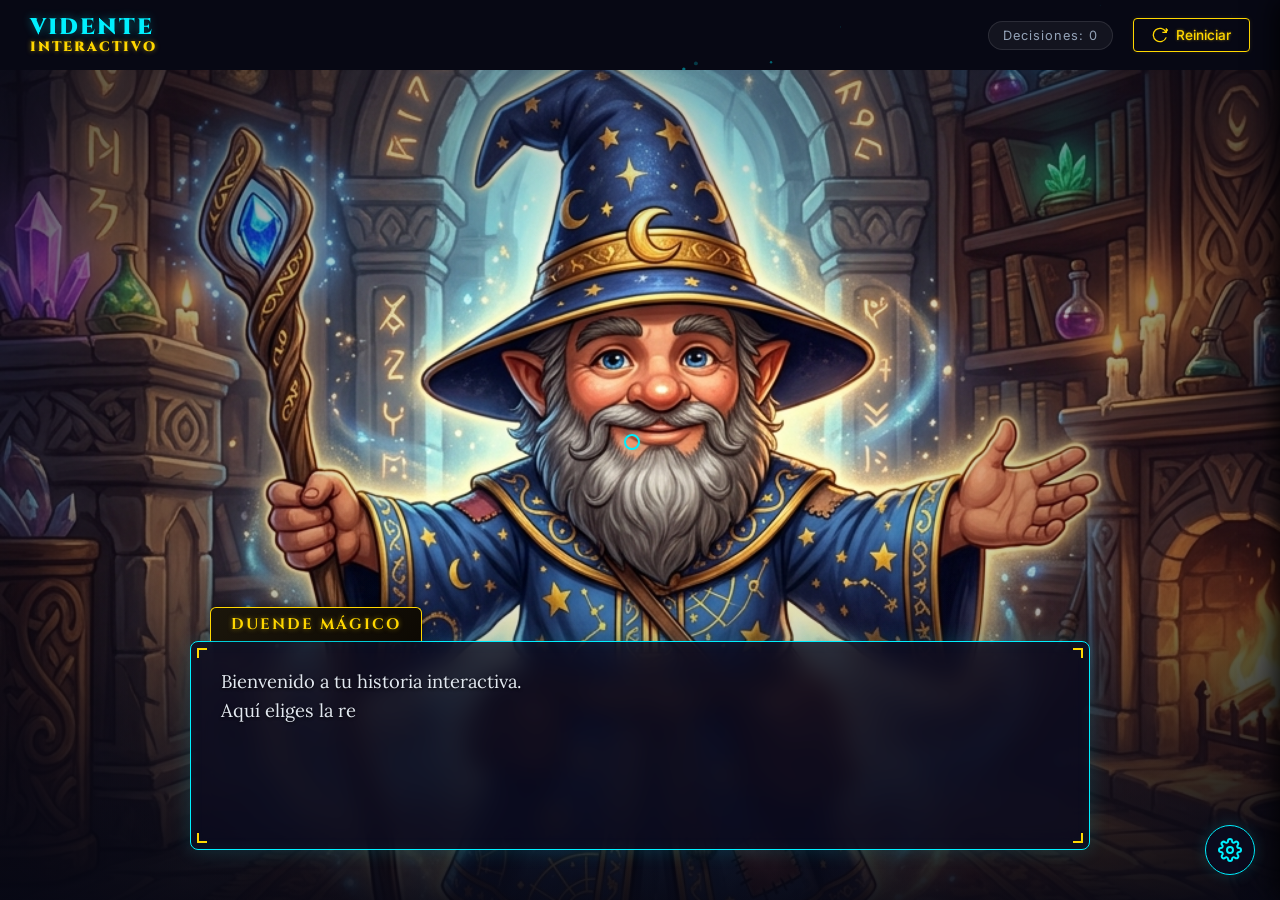
==== commit bb231219: "mi primer commit" ====
--- a/index.html
+++ b/index.html
@@ -113,291 +113,15 @@
       pointer-events: none;
     }
 
-    /* Contenedor del marco de TV recreado en CSS */
-    #tv-wrapper {
-      position: relative;
-      width: 1024px;
-      height: 640px;
-      background: linear-gradient(135deg, #18112d 0%, #0c0919 100%);
-      border: 10px solid #5d4037; /* Borde de madera/bronce místico */
-      border-image: linear-gradient(to right, #8d6e63, #5d4037, #3e2723, #5d4037, #8d6e63) 1;
-      border-radius: 24px;
-      box-shadow: 
-        0 0 0 4px #ffd700, /* Borde interior de oro */
-        0 0 35px rgba(0, 240, 255, 0.35), 
-        inset 0 0 25px rgba(0, 240, 255, 0.2);
-      display: flex;
-      flex-direction: row;
-      overflow: hidden;
-      box-sizing: border-box;
-      z-index: 2;
-      flex-shrink: 0;
-      transition: transform 0.1s ease-out;
-    }
-
-    /* Pantalla interior de la TV */
+    /* Contenedor principal del juego */
     #game-container {
       position: relative;
-      flex: 1;
+      width: 100%;
       height: 100%;
       display: flex;
       flex-direction: column;
-      overflow: hidden;
-      background: #000;
-      border-right: 4px solid #ffd700;
-      box-sizing: border-box;
-    }
-
-    /* Panel de control derecho para luces */
-    #tv-control-panel {
-      width: 12%;
-      min-width: 80px;
-      max-width: 105px;
-      height: 100%;
-      display: flex;
-      flex-direction: column;
-      justify-content: space-around;
-      align-items: center;
-      padding: 30px 0;
-      background: linear-gradient(to bottom, #1e1538, #0e0a1b);
-      border-left: 1px solid rgba(255, 215, 0, 0.2);
-      box-sizing: border-box;
-      position: relative;
-    }
-
-    .tv-light-indicator {
-      position: relative;
-      width: 52px;
-      height: 52px;
-      border-radius: 50%;
-      display: flex;
-      justify-content: center;
-      align-items: center;
-      font-family: var(--font-title);
-      font-weight: 900;
-      font-size: 1.4rem;
-      color: #4a4a5a;
-      background: radial-gradient(circle, #252535 0%, #151522 100%);
-      border: 3px solid #3c3c4e;
-      box-shadow: inset 0 0 8px rgba(0, 0, 0, 0.9), 0 2px 4px rgba(0, 0, 0, 0.6);
-      transition: all 0.5s cubic-bezier(0.25, 0.8, 0.25, 1);
-      pointer-events: none;
-    }
-
-    /* Estados activos (iluminados) */
-    #light-1.active {
-      color: #ffffff;
-      background: radial-gradient(circle, #a3ff7d 0%, #1db800 100%);
-      border-color: #39ff14;
-      box-shadow: 0 0 20px rgba(57, 255, 20, 0.9), inset 0 0 8px rgba(255, 255, 255, 0.7);
-      text-shadow: 0 0 4px #000;
-    }
-    #light-2.active {
-      color: #ffffff;
-      background: radial-gradient(circle, #ff7d93 0%, #b8001e 100%);
-      border-color: #ff3355;
-      box-shadow: 0 0 20px rgba(255, 51, 85, 0.9), inset 0 0 8px rgba(255, 255, 255, 0.7);
-      text-shadow: 0 0 4px #000;
-    }
-    #light-3.active {
-      color: #ffffff;
-      background: radial-gradient(circle, #7ddbff 0%, #007bb8 100%);
-      border-color: #00f0ff;
-      box-shadow: 0 0 20px rgba(0, 240, 255, 0.9), inset 0 0 8px rgba(255, 255, 255, 0.7);
-      text-shadow: 0 0 4px #000;
-    }
-
-    /* El cuarto indicador (Secreto) está siempre visible */
-    #light-4 {
-      display: flex;
-    }
-    @keyframes rainbow-glow {
-      0% {
-        border-color: #ff3355;
-        box-shadow: 0 0 20px rgba(255, 51, 85, 0.9), inset 0 0 8px rgba(255, 255, 255, 0.7);
-        background: radial-gradient(circle, #ffcbd5 0%, #b8001e 100%);
-      }
-      25% {
-        border-color: #00f0ff;
-        box-shadow: 0 0 20px rgba(0, 240, 255, 0.9), inset 0 0 8px rgba(255, 255, 255, 0.7);
-        background: radial-gradient(circle, #cbedff 0%, #007bb8 100%);
-      }
-      50% {
-        border-color: #39ff14;
-        box-shadow: 0 0 20px rgba(57, 255, 20, 0.9), inset 0 0 8px rgba(255, 255, 255, 0.7);
-        background: radial-gradient(circle, #e3ffcb 0%, #1db800 100%);
-      }
-      75% {
-        border-color: #d000ff;
-        box-shadow: 0 0 20px rgba(208, 0, 255, 0.9), inset 0 0 8px rgba(255, 255, 255, 0.7);
-        background: radial-gradient(circle, #f7cbff 0%, #8c00b8 100%);
-      }
-      100% {
-        border-color: #ff3355;
-        box-shadow: 0 0 20px rgba(255, 51, 85, 0.9), inset 0 0 8px rgba(255, 255, 255, 0.7);
-        background: radial-gradient(circle, #ffcbd5 0%, #b8001e 100%);
-      }
-    }
-    #light-4.active {
-      color: #ffffff;
-      animation: rainbow-glow 4s linear infinite;
-      text-shadow: 0 0 4px #000;
-    }
-
-    /* Consola principal side-by-side */
-    #main-console {
-      display: flex;
-      flex-direction: row;
-      align-items: center;
-      gap: 25px;
-      width: 1330px;
-      height: 640px;
-      flex-shrink: 0;
-      transition: transform 0.1s ease-out;
-    }
-
-    /* Panel lateral de decisiones estilo corteza/piedra mística */
-    #choices-container {
-      width: 280px;
-      height: 600px;
-      background: var(--color-bg-box);
-      backdrop-filter: blur(12px);
-      -webkit-backdrop-filter: blur(12px);
-      border: 1px solid var(--color-neon-blue);
-      border-radius: 8px;
-      box-shadow: 0 0 20px var(--color-neon-blue-dim),
-        inset 0 0 15px rgba(0, 240, 255, 0.05);
-      padding: 24px 16px;
-      display: flex;
-      flex-direction: column;
-      gap: 20px;
-      box-sizing: border-box;
-      z-index: 100;
-      flex-shrink: 0;
-      overflow: visible; /* Permitir que las raíces se salgan */
-    }
-
-    /* Raíces del bosque enraizadas */
-    .root-svg {
-      position: absolute;
-      pointer-events: none;
-      z-index: 5;
-      overflow: visible;
-    }
-    .root-left {
-      left: -60px;
-      top: -30px;
-      width: 100px;
-      height: 660px;
-    }
-    .root-right {
-      right: -45px;
-      bottom: -30px;
-      width: 100px;
-      height: 300px;
-    }
-    .root-path {
-      fill: none;
-      stroke: #22120b; /* Raíz exterior gruesa */
-      stroke-linecap: round;
-      stroke-linejoin: round;
-      filter: drop-shadow(0 2px 5px rgba(0,0,0,0.9));
-    }
-    .root-path-inner {
-      fill: none;
-      stroke: #422a1d; /* Detalle interior madera */
-      stroke-linecap: round;
-      stroke-linejoin: round;
-    }
-    .root-sap {
-      fill: #39ff14; /* Sabia mágica verde neón */
-      filter: drop-shadow(0 0 5px #39ff14);
-      animation: sap-pulse 2.5s infinite ease-in-out;
-      transform-origin: center;
-    }
-    @keyframes sap-pulse {
-      0%, 100% { opacity: 0.4; transform: scale(0.9); }
-      50% { opacity: 1; transform: scale(1.2); }
-    }
-
-    .choices-list {
-      display: flex;
-      flex-direction: column;
-      gap: 12px;
-      width: 100%;
-      overflow-y: auto;
-      flex: 1;
-      padding-right: 4px;
-    }
-
-    /* Ocultar barra de scroll para estética premium */
-    .choices-list::-webkit-scrollbar {
-      width: 4px;
-    }
-    .choices-list::-webkit-scrollbar-track {
-      background: transparent;
-    }
-    .choices-list::-webkit-scrollbar-thumb {
-      background: var(--color-gold);
-      border-radius: 2px;
-    }
-
-    .choices-waiting {
-      font-family: var(--font-body);
-      font-style: italic;
-      color: var(--color-text-muted);
-      text-align: center;
-      margin-top: 40px;
-      font-size: 0.95rem;
-      line-height: 1.4;
-      animation: pulse-waiting 2s infinite ease-in-out;
-    }
-
-    @keyframes pulse-waiting {
-      0% { opacity: 0.4; }
-      50% { opacity: 0.85; }
-      100% { opacity: 0.4; }
-    }
-
-    /* Diferenciación visual de decisiones de fantasía (Fuertes vs Débiles) */
-    .choice-btn.weak {
-      animation: float-weak 6s ease-in-out infinite;
-      border: 1.5px dashed var(--color-neon-blue-dim);
-      opacity: 0.85;
-      box-shadow: 0 2px 4px rgba(0, 0, 0, 0.4);
-    }
-    .choice-btn.weak:hover {
-      opacity: 1;
-      border-style: solid;
-      border-color: var(--color-neon-blue);
-      transform: translateY(-2px);
-      box-shadow: 0 4px 10px var(--color-neon-blue-glow);
-    }
-    
-    @keyframes float-weak {
-      0%, 100% {
-        transform: translateY(0) rotate(0.2deg);
-      }
-      50% {
-        transform: translateY(-6px) rotate(-0.2deg);
-      }
-    }
-
-    .choice-btn.strong {
-      border: 2px solid var(--color-gold);
-      box-shadow: 0 0 15px var(--color-gold-glow), inset 0 0 10px rgba(255, 215, 0, 0.1);
-      font-weight: 900;
-      letter-spacing: 1.5px;
-      /* Fijas/Estáticas para contrastar con las flotantes débiles */
-      transform: none; 
-      transition: all 0.2s cubic-bezier(0.25, 0.8, 0.25, 1);
-    }
-    .choice-btn.strong:hover {
-      box-shadow: 0 0 25px var(--color-gold-glow), inset 0 0 15px rgba(255, 215, 0, 0.2);
-      transform: scale(1.02);
-    }
-
-
+      z-index: 2;
+    }
 
     /* ==========================================================================
        3. ENCABEZADO / PANEL DE CONTROL
@@ -658,13 +382,11 @@
 
     /* Botones de opción inspirados en los botones retro de TV de la imagen */
     .choice-btn {
-      background: var(--color-bg-box);
-      backdrop-filter: blur(12px);
-      -webkit-backdrop-filter: blur(12px);
-      border: 1px solid var(--color-neon-blue);
-      border-radius: 8px;
+      background: linear-gradient(135deg, #161824 0%, #08090d 100%);
+      border: 2px solid var(--color-amber-dark);
+      border-radius: 6px;
       padding: 12px 20px;
-      color: var(--color-text-primary);
+      color: var(--color-amber);
       font-family: var(--font-title);
       font-size: 1rem;
       font-weight: 700;
@@ -675,7 +397,7 @@
       gap: 15px;
       transition: var(--transition-smooth);
       box-shadow: 0 2px 5px rgba(0, 0, 0, 0.5),
-        inset 0 0 8px rgba(0, 240, 255, 0.05);
+        inset 0 0 8px rgba(0, 0, 0, 0.8);
       text-transform: uppercase;
       letter-spacing: 1px;
     }
@@ -687,37 +409,37 @@
       align-items: center;
       width: 24px;
       height: 24px;
-      background-color: rgba(0, 0, 0, 0.4);
-      border: 1px solid var(--color-neon-blue);
+      background-color: #0c0e14;
+      border: 1px solid var(--color-amber-dark);
       border-radius: 4px;
       font-family: var(--font-ui);
       font-size: 0.85rem;
-      color: var(--color-neon-blue);
+      color: var(--color-amber);
       box-shadow: inset 0 0 5px rgba(0, 0, 0, 0.9);
       transition: var(--transition-smooth);
     }
 
     /* Efecto Hover en las Opciones */
     .choice-btn:hover {
-      border-color: var(--color-neon-blue);
+      border-color: var(--color-amber);
       color: #fff;
-      background: rgba(0, 240, 255, 0.15);
+      background: linear-gradient(135deg, #222538 0%, #0d0f16 100%);
       transform: translateY(-2px);
-      box-shadow: 0 0 15px var(--color-neon-blue-glow),
-        inset 0 0 4px rgba(0, 240, 255, 0.2);
+      box-shadow: 0 0 15px var(--color-amber-glow),
+        inset 0 0 4px rgba(255, 170, 0, 0.2);
     }
 
     .choice-btn:hover .choice-num {
-      background-color: var(--color-neon-blue);
+      background-color: var(--color-amber);
       color: #000;
       border-color: #fff;
-      box-shadow: 0 0 10px var(--color-neon-blue-glow);
+      box-shadow: 0 0 10px var(--color-amber-glow);
     }
 
     /* Efecto de clic pulsado */
     .choice-btn:active {
       transform: translateY(1px);
-      box-shadow: 0 0 5px var(--color-neon-blue-glow);
+      box-shadow: 0 0 5px var(--color-amber-glow);
     }
 
     /* ==========================================================================
@@ -740,6 +462,10 @@
       transition: var(--transition-fade);
     }
 
+    .ending-card.hidden {
+      opacity: 0;
+      pointer-events: none;
+    }
 
     .ending-content {
       width: 100%;
@@ -805,36 +531,6 @@
       transform: scale(0.98);
     }
 
-    /* Clase utilitaria para ocultar elementos genéricos (paneles del editor) */
-    .hidden {
-      display: none !important;
-    }
-
-    /* Override: ending-card y export-modal usan opacity para transiciones suaves */
-    .ending-card.hidden {
-      display: flex;
-      opacity: 0;
-      pointer-events: none;
-    }
-
-    .export-modal.hidden {
-      display: flex;
-      opacity: 0;
-      pointer-events: none;
-    }
-
-    /* Animación de escala para modales y ending card */
-    @keyframes scaleUp {
-      from {
-        transform: scale(0.85);
-        opacity: 0;
-      }
-      to {
-        transform: scale(1);
-        opacity: 1;
-      }
-    }
-
     /* ==========================================================================
        8. PANEL DE CREADOR Y COMPONENTES DE EDICIÓN VISUAL
        ========================================================================== */
@@ -848,7 +544,7 @@
       background: rgba(10, 11, 30, 0.9);
       border: 1px solid var(--color-neon-blue);
       color: var(--color-neon-blue);
-      display: none !important;
+      display: flex;
       justify-content: center;
       align-items: center;
       z-index: 99;
@@ -1136,7 +832,7 @@
       background: #080916;
       border-top: 1px solid var(--color-neon-blue-dim);
       display: grid;
-      grid-template-columns: 1fr 1fr 1fr;
+      grid-template-columns: 1fr 1fr;
       gap: 12px;
       z-index: 10;
     }
@@ -1158,6 +854,10 @@
       transition: var(--transition-fade);
     }
 
+    .export-modal.hidden {
+      opacity: 0;
+      pointer-events: none;
+    }
 
     .export-modal-content {
       background: #0c0e1a;
@@ -1284,1572 +984,7 @@
         max-width: 100%;
       }
     }
-
-    /* Soporte específico para móvil horizontal (landscape) */
-    @media (orientation: landscape) and (max-height: 600px) {
-      body {
-        cursor: default;
-      }
-      #custom-cursor {
-        display: none;
-      }
-      .game-header {
-        height: 45px;
-        padding: 0 15px;
-      }
-      .neon-text-blue {
-        font-size: 1rem;
-      }
-      .gold-text {
-        font-size: 0.7rem;
-      }
-      .control-badge {
-        font-size: 0.7rem;
-        padding: 4px 10px;
-      }
-      .btn-game-outline {
-        font-size: 0.75rem;
-        padding: 4px 12px;
-      }
-      .game-viewport {
-        padding: 5px 15px;
-      }
-      .hud-container {
-        margin-bottom: 5px;
-        max-width: 95%;
-      }
-      .speaker-tag {
-        font-size: 0.75rem;
-        padding: 2px 12px;
-        transform: translateX(10px);
-      }
-      .dialogue-frame {
-        padding: 10px 15px;
-        gap: 8px;
-      }
-      .narrative-text {
-        font-size: 0.85rem;
-        line-height: 1.35;
-      }
-      .dialogue-content {
-        min-height: 35px;
-      }
-      .choices-container {
-        gap: 6px;
-        margin-top: 2px;
-        grid-template-columns: 1fr 1fr !important; /* Forzar dos columnas para ahorrar espacio vertical */
-      }
-      .choice-btn {
-        padding: 6px 12px;
-        font-size: 0.75rem;
-        gap: 8px;
-      }
-      .choice-num {
-        width: 18px;
-        height: 18px;
-        font-size: 0.7rem;
-      }
-      .ending-card {
-        padding: 10px;
-      }
-      .ending-content {
-        gap: 10px;
-      }
-      .ending-title {
-        font-size: 1.3rem;
-        padding-bottom: 5px;
-      }
-      .ending-description {
-        font-size: 0.8rem;
-        line-height: 1.3;
-      }
-      .btn-game-gold {
-        font-size: 0.85rem;
-        padding: 8px 25px;
-      }
-      
-      /* Ajustes para overlays en horizontal */
-      .meditation-window, .conjuro-window, .resolucion-window, .tv-frame, .vaca-window, .ia-selector-window, .chat-window, .tarot-window, .ouija-window {
-        padding: 12px;
-        gap: 10px;
-        max-height: 96vh;
-        overflow-y: auto;
-      }
-      .meditation-window h4, .conjuro-window h4, .resolucion-window h4, .ia-selector-window h4, .chat-window h4, .tarot-window h4, .ouija-window h4 {
-        font-size: 0.95rem;
-      }
-      .meditation-body {
-        gap: 8px;
-      }
-
-      .direction-controls {
-        gap: 5px;
-      }
-      .btn-direction {
-        font-size: 0.75rem;
-        padding: 6px 10px;
-      }
-      .meditation-feedback {
-        font-size: 0.75rem;
-      }
-      .spell-input-area input, .rescue-input-area input {
-        padding: 6px;
-        font-size: 0.9rem;
-      }
-      .lift-game-area {
-        height: 110px;
-        padding: 5px;
-      }
-      .lift-track {
-        height: 80px;
-        width: 40px;
-      }
-      .lift-handle {
-        width: 38px;
-        height: 38px;
-        font-size: 1.5rem;
-      }
-      .jairo-slideshow-window {
-        padding: 10px;
-        gap: 8px;
-        max-width: 95%;
-      }
-      .slideshow-stage {
-        height: 130px;
-      }
-      .slide-art {
-        font-size: 2.2rem;
-        margin-bottom: 5px;
-      }
-      .slide-caption {
-        font-size: 0.75rem;
-        line-height: 1.25;
-      }
-      .ia-grid {
-        max-height: 160px;
-      }
-      .ia-avatar {
-        font-size: 1.5rem;
-      }
-      .ia-name {
-        font-size: 0.8rem;
-      }
-      .ia-desc {
-        font-size: 0.7rem;
-      }
-      .chat-video-area {
-        height: 80px;
-      }
-      .julia-ia-hologram {
-        font-size: 2rem;
-      }
-      .toxic-spam-container {
-        height: 80px;
-      }
-      .tarot-cards-row {
-        gap: 10px;
-      }
-      .spanish-card {
-        width: 60px;
-        height: 95px;
-      }
-      .spanish-card .card-front {
-        font-size: 0.6rem;
-      }
-      .ouija-board-graphics {
-        padding: 5px;
-      }
-      .ouija-yes-no {
-        font-size: 0.85rem;
-      }
-      .ouija-alphabet {
-        font-size: 0.65rem;
-        line-height: 1.3;
-        letter-spacing: 2px;
-      }
-      .ouija-track {
-        height: 50px;
-      }
-      .ouija-planchette {
-        width: 30px;
-        height: 30px;
-        font-size: 0.9rem;
-      }
-    }
-    
-    /* Soporte específico para tablets y pantallas medianas (landscape o portrait) */
-    @media (min-width: 601px) and (max-width: 1024px) {
-      .game-viewport {
-        padding: 20px;
-      }
-      .hud-container {
-        max-width: 90%;
-      }
-      .choices-container {
-        grid-template-columns: 1fr 1fr !important;
-      }
-    }
-
-
-    /* Portal Cinematic & Teleport Effects */
-    .portal-overlay {
-      position: fixed;
-      top: 0;
-      left: 0;
-      width: 100vw;
-      height: 100vh;
-      background: #000;
-      z-index: 99999;
-      display: flex;
-      justify-content: center;
-      align-items: center;
-      overflow: hidden;
-      opacity: 0;
-      transition: opacity 1s ease-in-out;
-      pointer-events: none;
-    }
-    .portal-overlay.active {
-      opacity: 1;
-      pointer-events: auto;
-    }
-    .portal-vortex {
-      width: 180vmax;
-      height: 180vmax;
-      background: radial-gradient(circle, rgba(0,240,255,1) 0%, rgba(128,0,255,0.9) 25%, rgba(255,0,128,0.5) 55%, rgba(0,0,0,1) 85%);
-      animation: spin-vortex 4s linear infinite;
-      border-radius: 50%;
-      filter: blur(15px);
-      opacity: 0.9;
-    }
-    .portal-vortex.green {
-      background: radial-gradient(circle, rgba(57,255,20,1) 0%, rgba(0,128,0,0.9) 25%, rgba(0,50,0,0.5) 55%, rgba(0,0,0,1) 85%);
-    }
-    .portal-vortex.blue {
-      background: radial-gradient(circle, rgba(0,240,255,1) 0%, rgba(0,0,255,0.9) 25%, rgba(0,0,50,0.5) 55%, rgba(0,0,0,1) 85%);
-    }
-    .portal-vortex.purple {
-      background: radial-gradient(circle, rgba(255,0,255,1) 0%, rgba(128,0,128,0.9) 25%, rgba(50,0,50,0.5) 55%, rgba(0,0,0,1) 85%);
-    }
-    @keyframes spin-vortex {
-      0% { transform: rotate(0deg) scale(0.8); }
-      50% { transform: rotate(180deg) scale(1.2); }
-      100% { transform: rotate(360deg) scale(0.8); }
-    }
-    .portal-light-flash {
-      position: absolute;
-      top: 0;
-      left: 0;
-      width: 100%;
-      height: 100%;
-      background: #fff;
-      opacity: 0;
-      z-index: 100000;
-      pointer-events: none;
-      transition: opacity 0.3s ease;
-    }
-    .portal-light-flash.active {
-      opacity: 1;
-    }
-    .teleport-flash {
-      position: absolute;
-      top: 0;
-      left: 0;
-      width: 100%;
-      height: 100%;
-      background: radial-gradient(circle, rgba(255,255,255,1) 0%, rgba(255,215,0,0.85) 45%, rgba(0,0,0,0) 80%);
-      z-index: 9999;
-      opacity: 0;
-      pointer-events: none;
-      transition: opacity 0.5s ease-out;
-    }
-    .teleport-flash.active {
-      opacity: 1;
-      transition: none; /* Flash immediately */
-    }
-    .meditation-window {
-      width: 90%;
-      max-width: 700px;
-      background: rgba(10, 15, 35, 0.85);
-      border: 1px solid var(--color-neon-blue);
-      box-shadow: 0 0 30px rgba(0, 240, 255, 0.25), inset 0 0 15px rgba(0, 240, 255, 0.1);
-      border-radius: 12px;
-      padding: 25px;
-      display: flex;
-      flex-direction: column;
-      gap: 20px;
-    }
-    .timer-container {
-      position: relative;
-      width: 45px;
-      height: 45px;
-      display: flex;
-      justify-content: center;
-      align-items: center;
-    }
-    .timer-text {
-      position: absolute;
-      font-family: var(--font-ui);
-      font-weight: bold;
-      font-size: 0.8rem;
-      color: var(--color-gold);
-      text-shadow: 0 0 5px var(--color-gold-glow);
-    }
-    .meditation-body {
-      display: flex;
-      flex-direction: column;
-      gap: 15px;
-    }
-    .meditation-footer {
-      display: flex;
-      justify-content: center;
-    }
-    .meditation-footer button {
-      width: 100%;
-      padding: 12px;
-      font-size: 1rem;
-    }
-
-    /* Wasted Overlay Styles */
-    .wasted-overlay {
-      position: fixed;
-      top: 0;
-      left: 0;
-      width: 100vw;
-      height: 100vh;
-      background: radial-gradient(circle, rgba(139, 0, 0, 0.75) 0%, rgba(20, 0, 0, 0.98) 100%);
-      z-index: 100000;
-      display: flex;
-      justify-content: center;
-      align-items: center;
-      transition: opacity 0.5s ease-in-out;
-      animation: wasted-fade-in 0.4s ease-out forwards;
-    }
-    .wasted-content {
-      text-align: center;
-      animation: wasted-scale-up 0.5s cubic-bezier(0.175, 0.885, 0.32, 1.275) forwards;
-    }
-    .wasted-title {
-      font-family: 'Cinzel', serif;
-      font-size: 5rem;
-      font-weight: 900;
-      letter-spacing: 8px;
-      color: #ff3333;
-      text-shadow: 0 0 25px rgba(255, 0, 0, 0.8), 2px 2px 10px rgba(0, 0, 0, 0.9);
-      margin-bottom: 15px;
-    }
-    .wasted-subtitle {
-      font-family: var(--font-title);
-      font-size: 1.5rem;
-      color: var(--color-gold);
-      text-shadow: 0 0 10px var(--color-gold-glow);
-      letter-spacing: 2px;
-    }
-    @keyframes wasted-fade-in {
-      from { opacity: 0; filter: blur(10px); }
-      to { opacity: 1; filter: blur(0); }
-    }
-    @keyframes wasted-scale-up {
-      from { transform: scale(0.6); }
-      to { transform: scale(1); }
-    }
-
-    /* ==========================================================================
-       Cuerpo Aerobic & Lifting Game Overlays Styles
-       ========================================================================== */
-    .aerobic-overlay {
-      position: fixed;
-      top: 0;
-      left: 0;
-      width: 100vw;
-      height: 100vh;
-      background: rgba(10, 5, 20, 0.95);
-      z-index: 99999;
-      display: flex;
-      justify-content: center;
-      align-items: center;
-    }
-    .aerobic-retro-frame {
-      width: 90%;
-      max-width: 750px;
-      background: #110e26;
-      border: 4px solid #ff007f;
-      box-shadow: 0 0 30px rgba(255, 0, 127, 0.4), inset 0 0 15px rgba(255, 0, 127, 0.2);
-      border-radius: 16px;
-      padding: 25px;
-      position: relative;
-      overflow: hidden;
-      display: flex;
-      flex-direction: column;
-      gap: 20px;
-    }
-    .aerobic-tv-scanlines {
-      position: absolute;
-      top: 0; left: 0; width: 100%; height: 100%;
-      background: linear-gradient(rgba(18, 16, 16, 0) 50%, rgba(0, 0, 0, 0.25) 50%), linear-gradient(90deg, rgba(255, 0, 0, 0.06), rgba(0, 255, 0, 0.02), rgba(0, 0, 255, 0.06));
-      background-size: 100% 4px, 6px 100%;
-      z-index: 1;
-      pointer-events: none;
-    }
-    .aerobic-neon-lines {
-      position: absolute;
-      bottom: 0; left: 0; width: 100%; height: 60px;
-      background: repeating-linear-gradient(90deg, transparent, transparent 40px, rgba(0, 240, 255, 0.15) 40px, rgba(0, 240, 255, 0.15) 80px);
-      transform: skewY(-5deg);
-      z-index: 0;
-    }
-    .aerobic-header h3 {
-      font-family: 'Cinzel', serif;
-      font-size: 1.3rem;
-      text-align: center;
-      color: #ff007f;
-      text-shadow: 0 0 10px rgba(255, 0, 127, 0.8);
-      letter-spacing: 2px;
-      margin: 0;
-      z-index: 2;
-      position: relative;
-    }
-    .aerobic-visuals {
-      height: 180px;
-      background: rgba(0, 0, 0, 0.6);
-      border: 1px solid rgba(0, 240, 255, 0.3);
-      border-radius: 8px;
-      position: relative;
-      overflow: hidden;
-      display: flex;
-      justify-content: center;
-      align-items: flex-end;
-      z-index: 2;
-    }
-    .greek-column {
-      font-size: 4rem;
-      position: absolute;
-      bottom: -10px;
-      opacity: 0.25;
-      z-index: 0;
-      animation: column-bounce 2s ease-in-out infinite;
-    }
-    .left-col { left: 20px; }
-    .right-col { right: 20px; animation-delay: 1s; }
-    
-    .bouncing-dog {
-      font-size: 2.2rem;
-      position: absolute;
-      z-index: 1;
-      animation: dog-jump 1.5s ease-in-out infinite alternate;
-    }
-    .dog-1 { left: 80px; animation-delay: 0.3s; }
-    .dog-2 { right: 80px; animation-delay: 0.7s; }
-    
-    .dancers-stage {
-      display: flex;
-      justify-content: center;
-      gap: 40px;
-      margin-bottom: 20px;
-      z-index: 2;
-    }
-    .dancer {
-      display: flex;
-      flex-direction: column;
-      align-items: center;
-      position: relative;
-      animation: dancer-swag 0.8s ease-in-out infinite alternate;
-    }
-    .adrian-dancer { animation-delay: 0.1s; }
-    .julia-dancer { animation-delay: 0.3s; }
-    .jairo-dancer { animation-delay: 0.5s; }
-    
-    .dancer-head { font-size: 2.5rem; filter: drop-shadow(0 0 5px rgba(255,255,255,0.5)); }
-    .dancer-suit { font-size: 3rem; margin-top: -10px; }
-    .dancer-name {
-      font-family: var(--font-ui);
-      font-size: 0.7rem;
-      font-weight: bold;
-      color: var(--color-neon-blue);
-      text-shadow: 0 0 5px var(--color-neon-blue-glow);
-      margin-top: 5px;
-    }
-    
-    .pharmacy-alarm {
-      position: absolute;
-      top: 50px; left: 50%;
-      transform: translateX(-50%);
-      width: 80%;
-      background: rgba(150, 0, 0, 0.95);
-      border: 3px dashed #ff3333;
-      box-shadow: 0 0 25px rgba(255,0,0,0.8);
-      border-radius: 10px;
-      padding: 15px;
-      text-align: center;
-      z-index: 10;
-      animation: alarm-pulse 0.4s infinite alternate;
-    }
-    .alarm-header {
-      font-family: var(--font-ui);
-      font-weight: bold;
-      color: #fff;
-      font-size: 1rem;
-      letter-spacing: 1px;
-      margin-bottom: 10px;
-      text-shadow: 0 0 5px #000;
-    }
-    .alarm-body {
-      display: flex;
-      flex-direction: column;
-      align-items: center;
-      gap: 8px;
-    }
-    .giant-pharmacist {
-      font-size: 3rem;
-      animation: bounce-money 1s infinite;
-    }
-    .alarm-body p {
-      font-family: var(--font-body);
-      font-size: 0.85rem;
-      color: #ffd700;
-      margin: 0;
-    }
-    .aerobic-narrative {
-      background: rgba(0, 0, 0, 0.5);
-      border: 1px solid rgba(0, 240, 255, 0.2);
-      border-left: 4px solid #ff007f;
-      padding: 15px;
-      border-radius: 0 8px 8px 0;
-      font-family: var(--font-body);
-      font-size: 0.95rem;
-      color: var(--color-text-primary);
-      min-height: 70px;
-      line-height: 1.4;
-      z-index: 2;
-    }
-    .aerobic-footer {
-      display: flex;
-      justify-content: center;
-      z-index: 2;
-    }
-    
-    @keyframes column-bounce {
-      0%, 100% { transform: translateY(0); }
-      50% { transform: translateY(-15px); }
-    }
-    @keyframes dog-jump {
-      from { transform: translateY(0) scaleY(1); }
-      to { transform: translateY(-40px) scaleY(0.95); }
-    }
-    @keyframes dancer-swag {
-      from { transform: rotate(-8deg) translateY(0); }
-      to { transform: rotate(8deg) translateY(-10px); }
-    }
-    @keyframes alarm-pulse {
-      from { border-color: #ff3333; box-shadow: 0 0 15px rgba(255,0,0,0.5); }
-      to { border-color: #ffaa00; box-shadow: 0 0 35px rgba(255,0,0,1); }
-    }
-    @keyframes bounce-money {
-      0%, 100% { transform: scale(1); }
-      50% { transform: scale(1.2); }
-    }
-
-    .lift-overlay {
-      position: fixed;
-      top: 0; left: 0; width: 100vw; height: 100vh;
-      background: rgba(5, 5, 12, 0.9);
-      backdrop-filter: blur(10px);
-      -webkit-backdrop-filter: blur(10px);
-      z-index: 99999;
-      display: flex;
-      justify-content: center;
-      align-items: center;
-    }
-    .lift-window {
-      width: 90%;
-      max-width: 600px;
-      background: rgba(15, 20, 45, 0.85);
-      border: 1px solid var(--color-gold);
-      box-shadow: 0 0 25px rgba(255, 215, 0, 0.25), inset 0 0 15px rgba(255, 215, 0, 0.1);
-      border-radius: 12px;
-      padding: 25px;
-      display: flex;
-      flex-direction: column;
-      gap: 20px;
-    }
-    .lift-header h4 {
-      font-family: var(--font-title);
-      font-size: 1.15rem;
-      letter-spacing: 2px;
-      color: var(--color-gold);
-      text-shadow: 0 0 10px var(--color-gold-glow);
-      text-align: center;
-      margin: 0;
-    }
-    .lift-instructions {
-      background: rgba(0, 0, 0, 0.4);
-      border-left: 3px solid var(--color-neon-blue);
-      padding: 10px 15px;
-      font-family: var(--font-ui);
-      font-size: 0.85rem;
-      color: var(--color-text-muted);
-      border-radius: 0 6px 6px 0;
-      line-height: 1.4;
-    }
-    .lift-game-area {
-      height: 220px;
-      display: flex;
-      justify-content: space-around;
-      align-items: center;
-      background: rgba(0, 0, 0, 0.5);
-      border-radius: 8px;
-      border: 1px solid rgba(255, 255, 255, 0.1);
-      padding: 15px;
-    }
-    .lift-object-container {
-      display: flex;
-      flex-direction: column;
-      align-items: center;
-      gap: 10px;
-    }
-    .lift-track {
-      width: 50px;
-      height: 150px;
-      background: linear-gradient(90deg, rgba(255,255,255,0.05), rgba(255,255,255,0.15) 50%, rgba(255,255,255,0.05));
-      border-radius: 25px;
-      border: 1px solid rgba(255,255,255,0.15);
-      position: relative;
-      overflow: visible;
-    }
-    .lift-handle {
-      width: 48px;
-      height: 48px;
-      border-radius: 50%;
-      background: radial-gradient(circle, #ffe066 0%, #d4af37 100%);
-      box-shadow: 0 0 12px rgba(255, 215, 0, 0.6);
-      display: flex;
-      justify-content: center;
-      align-items: center;
-      font-size: 2.2rem;
-      cursor: grab;
-      position: absolute;
-      bottom: 0;
-      left: 1px;
-      user-select: none;
-      transition: transform 0.05s ease;
-    }
-    .lift-handle:active {
-      cursor: grabbing;
-      box-shadow: 0 0 20px rgba(255, 215, 0, 0.9);
-      background: radial-gradient(circle, #fff 0%, #ffe066 100%);
-    }
-    .object-label {
-      font-family: var(--font-ui);
-      font-size: 0.75rem;
-      font-weight: 600;
-      color: var(--color-text-muted);
-    }
-    .download-card {
-      background: rgba(10, 30, 20, 0.75);
-      border: 1px solid #2ecc71;
-      box-shadow: 0 0 15px rgba(46, 204, 113, 0.2);
-      border-radius: 8px;
-      padding: 15px;
-      text-align: center;
-      display: flex;
-      flex-direction: column;
-      gap: 10px;
-      animation: wasted-fade-in 0.5s ease-out;
-    }
-    .download-card h5 {
-      font-family: var(--font-ui);
-      color: #2ecc71;
-      margin: 0;
-      font-size: 0.95rem;
-    }
-    .download-card p {
-      font-family: var(--font-body);
-      font-size: 0.85rem;
-      color: var(--color-text-primary);
-      margin: 0;
-    }
-    .download-links {
-      display: flex;
-      justify-content: center;
-      gap: 15px;
-      margin-top: 5px;
-    }
-    .btn-download {
-      background: #2e7d32;
-      border: 1px solid #4caf50;
-      color: #fff;
-      padding: 8px 15px;
-      border-radius: 4px;
-      font-family: var(--font-ui);
-      font-size: 0.85rem;
-      font-weight: bold;
-      text-decoration: none;
-      transition: var(--transition-smooth);
-      cursor: pointer;
-    }
-    .btn-download:hover {
-      background: #1b5e20;
-      box-shadow: 0 0 10px rgba(76, 175, 80, 0.6);
-      transform: translateY(-1px);
-    }
-    .lift-footer {
-      display: flex;
-      justify-content: center;
-    }
-
-    #game-container.dim-mystical {
-      transition: background-color 2.5s ease;
-      background-color: rgba(5, 5, 20, 0.95) !important;
-      box-shadow: inset 0 0 80px rgba(255, 215, 0, 0.15);
-    }
-    .light-flash-effect {
-      position: fixed;
-      top: 0; left: 0; width: 100vw; height: 100vh;
-      background: #fff;
-      opacity: 0;
-      pointer-events: none;
-      z-index: 100000;
-      transition: opacity 0.15s ease-out;
-    }
-    .light-flash-effect.active {
-      opacity: 1;
-      transition: none;
-    }
-
-    /* ==========================================================================
-       BLOQUES 2 Y 3: ESPIRITUALIDAD Y JUEGO DEL AMOR
-       ========================================================================== */
-    .game-overlay {
-      position: fixed;
-      top: 0; left: 0; width: 100vw; height: 100vh;
-      background: rgba(5, 5, 12, 0.95);
-      backdrop-filter: blur(15px);
-      -webkit-backdrop-filter: blur(15px);
-      z-index: 99999;
-      display: flex;
-      justify-content: center;
-      align-items: center;
-      opacity: 1;
-      transition: opacity 0.5s ease;
-    }
-    
-    /* Espiritualidad - Carta */
-    .overlay-card-table {
-      display: flex;
-      flex-direction: column;
-      align-items: center;
-      gap: 30px;
-    }
-    .overlay-speech-bubble {
-      background: rgba(255,255,255,0.07);
-      border: 1px solid rgba(255,255,255,0.15);
-      padding: 15px 25px;
-      border-radius: 20px;
-      color: #fff;
-      font-size: 1.15rem;
-      text-align: center;
-      box-shadow: 0 5px 15px rgba(0,0,0,0.3);
-      max-width: 500px;
-    }
-    .card-container {
-      perspective: 1000px;
-      width: 160px;
-      height: 250px;
-    }
-    .tarot-card {
-      width: 100%;
-      height: 100%;
-      position: relative;
-      transform-style: preserve-3d;
-      transition: transform 0.8s cubic-bezier(0.175, 0.885, 0.32, 1.275);
-      cursor: pointer;
-    }
-    .tarot-card.flipped {
-      transform: rotateY(180deg);
-    }
-    .card-face {
-      position: absolute;
-      width: 100%;
-      height: 100%;
-      backface-visibility: hidden;
-      border-radius: 12px;
-      display: flex;
-      flex-direction: column;
-      justify-content: center;
-      align-items: center;
-      font-family: var(--font-ui);
-      font-weight: bold;
-      border: 2px solid;
-    }
-    .card-back {
-      background: linear-gradient(135deg, #1f1135 0%, #0d0614 100%);
-      border-color: var(--color-neon-purple);
-      box-shadow: 0 0 15px rgba(208, 0, 255, 0.3);
-      color: var(--color-neon-purple);
-      font-size: 3rem;
-    }
-    .card-front {
-      background: linear-gradient(135deg, #0b1a30 0%, #020710 100%);
-      border-color: var(--color-neon-blue);
-      box-shadow: 0 0 20px rgba(0, 240, 255, 0.5);
-      color: var(--color-neon-blue);
-      transform: rotateY(180deg);
-      font-size: 1.5rem;
-      gap: 10px;
-    }
-    
-    /* Espiritualidad - Jairo Slideshow */
-    .jairo-slideshow-window {
-      width: 90%;
-      max-width: 650px;
-      background: rgba(12, 8, 24, 0.95);
-      border: 1px solid var(--color-neon-purple);
-      box-shadow: 0 0 30px rgba(208, 0, 255, 0.25);
-      border-radius: 12px;
-      padding: 25px;
-      display: flex;
-      flex-direction: column;
-      align-items: center;
-      gap: 20px;
-    }
-    .jairo-slideshow-window h4 {
-      margin: 0;
-      color: var(--color-neon-purple);
-      text-shadow: 0 0 10px rgba(208, 0, 255, 0.4);
-      font-family: var(--font-display);
-      letter-spacing: 1px;
-    }
-    .slideshow-stage {
-      width: 100%;
-      height: 250px;
-      position: relative;
-      overflow: hidden;
-      background: rgba(0, 0, 0, 0.5);
-      border-radius: 8px;
-      border: 1px solid rgba(255, 255, 255, 0.05);
-    }
-    .jairo-slide {
-      position: absolute;
-      top: 0; left: 0; width: 100%; height: 100%;
-      opacity: 0;
-      pointer-events: none;
-      transition: opacity 0.5s ease-in-out;
-      display: flex;
-      flex-direction: column;
-      justify-content: center;
-      align-items: center;
-      padding: 20px;
-      box-sizing: border-box;
-    }
-    .jairo-slide.active {
-      opacity: 1;
-      pointer-events: auto;
-    }
-    .slide-art {
-      font-size: 4.5rem;
-      margin-bottom: 15px;
-      animation: float 3s ease-in-out infinite;
-      letter-spacing: 8px;
-    }
-    .slide-caption {
-      color: rgba(255, 255, 255, 0.85);
-      font-size: 0.95rem;
-      text-align: center;
-      line-height: 1.4;
-      margin: 0;
-    }
-    .slideshow-controls {
-      display: flex;
-      gap: 15px;
-      width: 100%;
-      justify-content: space-between;
-    }
-    
-    /* Espiritualidad - Alakazam Spell */
-    .conjuro-window, .resolucion-window, .tv-frame, .vaca-window, .ia-selector-window, .chat-window, .tarot-window, .ouija-window {
-      width: 90%;
-      max-width: 600px;
-      background: rgba(10, 10, 25, 0.95);
-      border: 1px solid var(--color-neon-blue);
-      box-shadow: 0 0 30px rgba(0, 240, 255, 0.25);
-      border-radius: 12px;
-      padding: 25px;
-      display: flex;
-      flex-direction: column;
-      gap: 20px;
-      box-sizing: border-box;
-    }
-    .conjuro-window h4, .resolucion-window h4, .ia-selector-window h4, .chat-window h4, .tarot-window h4, .ouija-window h4 {
-      margin: 0;
-      color: var(--color-neon-blue);
-      text-shadow: 0 0 10px rgba(0, 240, 255, 0.4);
-      text-align: center;
-    }
-    .alakazam-doll-container {
-      display: flex;
-      flex-direction: column;
-      align-items: center;
-      gap: 8px;
-    }
-    .alakazam-doll {
-      font-size: 4rem;
-      filter: drop-shadow(0 0 10px rgba(255, 215, 0, 0.4));
-      animation: float 2.5s ease-in-out infinite;
-    }
-    .doll-label {
-      font-size: 0.8rem;
-      color: var(--color-gold);
-      text-transform: uppercase;
-      letter-spacing: 1px;
-    }
-    .spell-copy-box {
-      background: rgba(255,255,255,0.05);
-      border: 1px dashed rgba(255,255,255,0.2);
-      border-radius: 6px;
-      padding: 10px 15px;
-      display: flex;
-      justify-content: space-between;
-      align-items: center;
-    }
-    .spell-label {
-      font-size: 0.85rem;
-      color: rgba(255,255,255,0.5);
-    }
-    .spell-copy-box code {
-      font-size: 1.25rem;
-      font-weight: bold;
-      color: var(--color-neon-blue);
-      font-family: monospace;
-      letter-spacing: 1px;
-    }
-    .btn-copy {
-      background: rgba(0, 240, 255, 0.15);
-      border: 1px solid var(--color-neon-blue);
-      color: var(--color-neon-blue);
-      padding: 4px 10px;
-      border-radius: 4px;
-      cursor: pointer;
-      font-size: 0.8rem;
-    }
-    .btn-copy:hover {
-      background: var(--color-neon-blue);
-      color: #000;
-    }
-    .system-val-box {
-      background: rgba(57, 255, 20, 0.05);
-      border: 2px solid #39ff14;
-      box-shadow: 0 0 15px rgba(57, 255, 20, 0.25);
-      border-radius: 8px;
-      padding: 12px;
-      color: #39ff14;
-      font-family: monospace;
-      font-size: 0.85rem;
-      animation: pulse-border 2s infinite;
-    }
-    .sys-header {
-      font-weight: bold;
-      border-bottom: 1px solid rgba(57, 255, 20, 0.3);
-      padding-bottom: 4px;
-      margin-bottom: 6px;
-    }
-    .spell-input-area, .rescue-input-area {
-      display: flex;
-      flex-direction: column;
-      gap: 8px;
-    }
-    .spell-input-area input, .rescue-input-area input {
-      background: rgba(0,0,0,0.5);
-      border: 1px solid rgba(255,255,255,0.2);
-      border-radius: 6px;
-      padding: 12px;
-      color: #fff;
-      font-size: 1.1rem;
-      text-align: center;
-    }
-    .spell-input-area input:focus, .rescue-input-area input:focus {
-      outline: none;
-      border-color: var(--color-neon-blue);
-      box-shadow: 0 0 10px rgba(0,240,255,0.3);
-    }
-    .error-text {
-      color: #ff3355;
-      font-size: 0.85rem;
-      text-align: center;
-    }
-    
-    /* Espiritualidad - Rescate Antílope */
-    .glitch-screen {
-      background: rgba(255, 51, 85, 0.1);
-      border: 1px solid #ff3355;
-      padding: 15px;
-      border-radius: 8px;
-      text-align: center;
-      animation: glitch-flash 0.3s infinite;
-    }
-    .glitch-text {
-      font-size: 1.5rem;
-      font-weight: bold;
-      color: #ff3355;
-      letter-spacing: 2px;
-    }
-    .glitch-action {
-      font-size: 0.9rem;
-      color: #fff;
-      margin-top: 5px;
-    }
-    .rescue-timer-container {
-      width: 100%;
-      height: 20px;
-      background: rgba(255,255,255,0.1);
-      border-radius: 10px;
-      position: relative;
-      overflow: hidden;
-      border: 1px solid rgba(255, 255, 255, 0.15);
-    }
-    .timer-bar {
-      height: 100%;
-      background: linear-gradient(90deg, #ff3355, #ff5500);
-      width: 100%;
-      border-radius: 10px;
-      transition: width 0.1s linear;
-    }
-    .rescue-timer-text {
-      position: absolute;
-      top: 0; left: 0; width: 100%; height: 100%;
-      display: flex;
-      justify-content: center;
-      align-items: center;
-      color: #fff;
-      font-weight: bold;
-      font-size: 0.8rem;
-    }
-    .speech-tip {
-      font-style: italic;
-      color: var(--color-gold);
-      text-align: center;
-      margin: 0;
-    }
-    
-    /* Final Secreto - Tomas Falsas & Créditos */
-    .credits-tv-frame {
-      width: 95%;
-      max-width: 800px;
-      height: 90vh;
-      background: #000;
-      border: 3px solid var(--color-neon-blue);
-      border-radius: 16px;
-      box-shadow: 0 0 40px rgba(0, 240, 255, 0.3), inset 0 0 20px rgba(0, 240, 255, 0.2);
-      position: relative;
-      overflow: hidden;
-      display: flex;
-      flex-direction: column;
-    }
-    .credits-container {
-      flex: 1;
-      position: relative;
-      overflow-y: hidden;
-      padding: 40px 20px;
-    }
-    .credits-scroller {
-      position: absolute;
-      width: calc(100% - 40px);
-      left: 20px;
-      top: 100%;
-      display: flex;
-      flex-direction: column;
-      align-items: center;
-      gap: 40px;
-      animation: scroll-credits 28s linear forwards;
-    }
-    .credits-scroller h2 {
-      color: var(--color-gold);
-      text-shadow: 0 0 15px rgba(255, 215, 0, 0.4);
-      margin: 0;
-      font-size: 2.2rem;
-      text-align: center;
-    }
-    .credits-intro {
-      color: rgba(255,255,255,0.85);
-      text-align: center;
-      font-size: 1.1rem;
-      max-width: 600px;
-    }
-    .making-of-grid {
-      display: flex;
-      flex-direction: column;
-      gap: 15px;
-      width: 100%;
-      max-width: 600px;
-    }
-    .bloopers-card {
-      background: rgba(255, 255, 255, 0.05);
-      border-left: 3px solid var(--color-neon-blue);
-      padding: 12px 18px;
-      border-radius: 0 6px 6px 0;
-    }
-    .bloopers-card h4 {
-      margin: 0 0 5px 0;
-      color: var(--color-neon-blue);
-    }
-    .bloopers-card p {
-      margin: 0;
-      font-size: 0.9rem;
-      color: rgba(255,255,255,0.75);
-    }
-    .credits-roles {
-      display: flex;
-      flex-direction: column;
-      gap: 12px;
-      width: 100%;
-      max-width: 500px;
-      border-top: 1px solid rgba(255,255,255,0.1);
-      padding-top: 25px;
-    }
-    .role-row {
-      display: flex;
-      justify-content: space-between;
-      font-size: 1rem;
-    }
-    .role {
-      color: rgba(255,255,255,0.5);
-    }
-    .name {
-      color: #fff;
-      font-weight: bold;
-    }
-    .credits-thanks {
-      margin-top: 40px;
-      color: var(--color-neon-purple) !important;
-      text-shadow: 0 0 10px rgba(208, 0, 255, 0.4) !important;
-    }
-    .credits-footer {
-      padding: 20px;
-      border-top: 1px solid rgba(255,255,255,0.1);
-      display: flex;
-      justify-content: center;
-      background: rgba(0,0,0,0.8);
-      z-index: 10;
-    }
-    
-    /* Bloque 3: Vaca en el tejado */
-    .speech-bubble-vaca {
-      background: rgba(255,255,255,0.07);
-      border: 1px solid rgba(255,255,255,0.15);
-      padding: 15px 25px;
-      border-radius: 20px;
-      color: #fff;
-      font-size: 1.15rem;
-      text-align: center;
-      max-width: 500px;
-    }
-    .vaca-scene {
-      width: 100%;
-      height: 180px;
-      background: linear-gradient(to bottom, #050b1c 0%, #15112c 100%);
-      border-radius: 10px;
-      position: relative;
-      display: flex;
-      justify-content: center;
-      align-items: center;
-      border: 1px solid rgba(255, 255, 255, 0.08);
-      overflow: hidden;
-    }
-    .tejado-roof {
-      font-size: 10rem;
-      position: absolute;
-      bottom: -40px;
-    }
-    .wobbling-cow {
-      font-size: 3.5rem;
-      position: absolute;
-      bottom: 60px;
-      animation: float 2s ease-in-out infinite;
-    }
-    
-    /* Bloque 3: Selector IA */
-    .ia-selector-window {
-      max-width: 700px;
-    }
-    .ia-selector-subtitle {
-      font-size: 0.85rem;
-      color: rgba(255,255,255,0.5);
-      text-align: center;
-      margin: 0 0 10px 0;
-    }
-    .ia-grid {
-      display: flex;
-      flex-direction: column;
-      gap: 15px;
-      max-height: 420px;
-      overflow-y: auto;
-      padding-right: 8px;
-    }
-    .ia-group {
-      display: flex;
-      flex-direction: column;
-      gap: 8px;
-    }
-    .ia-group h5 {
-      margin: 0;
-      color: var(--color-neon-blue);
-      font-size: 0.85rem;
-      border-bottom: 1px solid rgba(0, 240, 255, 0.2);
-      padding-bottom: 4px;
-      text-transform: uppercase;
-      letter-spacing: 1px;
-    }
-    .ia-cards-row {
-      display: flex;
-      gap: 12px;
-    }
-    .ia-card {
-      flex: 1;
-      background: rgba(255,255,255,0.03);
-      border: 1px solid rgba(255,255,255,0.1);
-      border-radius: 8px;
-      padding: 12px;
-      display: flex;
-      flex-direction: column;
-      align-items: center;
-      text-align: center;
-      cursor: pointer;
-      transition: all 0.2s ease;
-    }
-    .ia-card:hover {
-      background: rgba(0, 240, 255, 0.05);
-      border-color: var(--color-neon-blue);
-      box-shadow: 0 0 10px rgba(0, 240, 255, 0.2);
-      transform: translateY(-2px);
-    }
-    .ia-avatar {
-      font-size: 2.2rem;
-      margin-bottom: 6px;
-    }
-    .ia-name {
-      font-weight: bold;
-      color: #fff;
-      font-size: 0.9rem;
-      margin-bottom: 4px;
-    }
-    .ia-desc {
-      font-size: 0.75rem;
-      color: rgba(255,255,255,0.6);
-      line-height: 1.3;
-    }
-    
-    /* Bloque 3: Chat de Sabotaje IA */
-    .chat-video-area {
-      width: 100%;
-      height: 140px;
-      background: #02040c;
-      border: 1px solid rgba(255,255,255,0.1);
-      border-radius: 8px;
-      display: flex;
-      justify-content: center;
-      align-items: center;
-      position: relative;
-      overflow: hidden;
-    }
-    .julia-ia-hologram {
-      font-size: 4rem;
-      animation: rotateHolo 4s linear infinite;
-      filter: drop-shadow(0 0 12px rgba(0, 240, 255, 0.6));
-    }
-    .hologram-indicator {
-      font-size: 0.75rem;
-      color: #39ff14;
-      font-family: monospace;
-      animation: blink 1s steps(2, start) infinite;
-    }
-    .chat-narrative {
-      background: rgba(0,0,0,0.4);
-      padding: 12px;
-      border-radius: 6px;
-      font-size: 0.9rem;
-      line-height: 1.4;
-      color: #fff;
-      border-left: 3px solid var(--color-neon-blue);
-    }
-    .toxic-spam-container {
-      width: 100%;
-      height: 160px;
-      background: rgba(0,0,0,0.6);
-      border: 1px solid rgba(255, 255, 255, 0.08);
-      border-radius: 8px;
-      position: relative;
-      overflow: hidden;
-    }
-    .toxic-msg-bubble {
-      position: absolute;
-      background: #ff3355;
-      color: #fff;
-      padding: 6px 12px;
-      border-radius: 12px;
-      font-size: 0.8rem;
-      max-width: 70%;
-      white-space: nowrap;
-      overflow: hidden;
-      text-overflow: ellipsis;
-      box-shadow: 0 3px 10px rgba(255,51,85,0.3);
-      animation: popupMsg 0.4s cubic-bezier(0.175, 0.885, 0.32, 1.275) forwards;
-    }
-    .btn-block-red {
-      width: 100%;
-      background: #ff3355;
-      border: 2px solid #ff3355;
-      color: #fff;
-      padding: 14px;
-      font-size: 1.1rem;
-      font-weight: bold;
-      border-radius: 8px;
-      cursor: pointer;
-      text-align: center;
-      animation: pulse-button-red 1.2s infinite;
-    }
-    
-    /* Bloque 3: Tarot Baraja Española */
-    .tarot-instruction {
-      font-size: 0.9rem;
-      color: rgba(255,255,255,0.7);
-      text-align: center;
-      margin: 0;
-    }
-    .tarot-cards-row {
-      display: flex;
-      justify-content: center;
-      gap: 25px;
-    }
-    .spanish-card {
-      width: 90px;
-      height: 145px;
-      perspective: 1000px;
-      cursor: pointer;
-      position: relative;
-    }
-    .spanish-card .card-face {
-      border: 1.5px solid;
-    }
-    .spanish-card .card-back {
-      background: linear-gradient(135deg, #441111 0%, #150202 100%);
-      border-color: #ff3355;
-      color: #ff3355;
-      box-shadow: 0 0 10px rgba(255, 51, 85, 0.2);
-    }
-    .spanish-card .card-front {
-      background: #fff;
-      color: #000;
-      border-color: var(--color-gold);
-      box-shadow: 0 0 15px rgba(255, 215, 0, 0.4);
-      font-size: 0.75rem;
-      text-align: center;
-      padding: 5px;
-      box-sizing: border-box;
-    }
-    .spanish-card.flipped .card-back {
-      transform: rotateY(180deg);
-    }
-    .spanish-card.flipped .card-front {
-      transform: rotateY(0);
-    }
-    .tarot-result-desc {
-      background: rgba(255, 215, 0, 0.05);
-      border: 1px solid var(--color-gold);
-      border-radius: 6px;
-      padding: 12px;
-      color: var(--color-gold);
-      text-align: center;
-      font-size: 0.95rem;
-      line-height: 1.4;
-    }
-    
-    /* Bloque 3: Güija */
-    .ouija-window {
-      position: relative;
-      background: radial-gradient(circle at center, #1b120f 0%, #080504 100%) !important;
-      border: 2px solid #5a3d28 !important;
-      box-shadow: 0 0 35px rgba(90, 61, 40, 0.3) !important;
-    }
-    .ouija-candle {
-      position: absolute;
-      top: 15px;
-      font-size: 1.8rem;
-      animation: flicker 0.15s infinite alternate;
-    }
-    .left-candle { left: 20px; }
-    .right-candle { right: 20px; }
-    .ouija-board-graphics {
-      border: 1px solid rgba(90, 61, 40, 0.3);
-      padding: 15px;
-      border-radius: 6px;
-      background: rgba(0,0,0,0.3);
-      display: flex;
-      flex-direction: column;
-      align-items: center;
-      gap: 12px;
-    }
-    .ouija-yes-no {
-      display: flex;
-      justify-content: space-between;
-      width: 80%;
-      font-family: 'Georgia', serif;
-      color: #9c7558;
-      font-weight: bold;
-      font-size: 1.1rem;
-      letter-spacing: 3px;
-    }
-    .ouija-alphabet {
-      font-family: 'Georgia', serif;
-      color: #9c7558;
-      text-align: center;
-      font-size: 0.85rem;
-      line-height: 1.8;
-      letter-spacing: 4px;
-      font-weight: bold;
-    }
-    .ouija-bye {
-      font-family: 'Georgia', serif;
-      color: #9c7558;
-      font-weight: bold;
-      font-size: 1rem;
-      letter-spacing: 2px;
-    }
-    .ouija-interaction-area {
-      display: flex;
-      flex-direction: column;
-      gap: 10px;
-      align-items: center;
-    }
-    .ouija-track {
-      width: 100%;
-      height: 100px;
-      background: rgba(0,0,0,0.5);
-      border: 1px solid rgba(90, 61, 40, 0.2);
-      border-radius: 6px;
-      position: relative;
-    }
-    .ouija-planchette {
-      width: 44px;
-      height: 44px;
-      background: rgba(255,255,255,0.05);
-      border: 2px solid #9c7558;
-      border-radius: 50%;
-      display: flex;
-      justify-content: center;
-      align-items: center;
-      color: #9c7558;
-      font-size: 1.3rem;
-      position: absolute;
-      bottom: 10px;
-      left: calc(50% - 22px);
-      cursor: grab;
-      box-shadow: 0 0 10px rgba(156, 117, 88, 0.2);
-    }
-    .ouija-planchette:active {
-      cursor: grabbing;
-    }
-    .ouija-instructions {
-      font-size: 0.8rem;
-      color: rgba(255,255,255,0.4);
-      text-align: center;
-    }
-    .ouija-input-container, .ouija-response-container {
-      display: flex;
-      flex-direction: column;
-      gap: 10px;
-    }
-    .ouija-input-container label {
-      font-size: 0.85rem;
-      color: #9c7558;
-    }
-    .ouija-input-container input {
-      background: rgba(0,0,0,0.4);
-      border: 1px solid rgba(90, 61, 40, 0.3);
-      padding: 10px;
-      color: #fff;
-      border-radius: 4px;
-    }
-    .ouija-response-text {
-      background: rgba(0,0,0,0.5);
-      border-left: 2px solid #9c7558;
-      padding: 12px;
-      font-family: 'Georgia', serif;
-      font-style: italic;
-      color: #d1b49e;
-      font-size: 0.95rem;
-      line-height: 1.4;
-    }
-    
-    /* Mascot Jumpscare */
-    .jumpscare-overlay {
-      position: fixed;
-      top: 0; left: 0; width: 100vw; height: 100vh;
-      background: #000;
-      z-index: 100000;
-      display: flex;
-      flex-direction: column;
-      justify-content: center;
-      align-items: center;
-    }
-    .jumpscare-image {
-      font-size: 15rem;
-      animation: shakeJumpscare 0.1s infinite;
-    }
-    .jumpscare-title {
-      color: #ff3355;
-      font-size: 3rem;
-      font-family: var(--font-display);
-      margin-top: 20px;
-      text-shadow: 0 0 20px #ff3355;
-    }
-    
-    /* Animaciones */
-    @keyframes rotateHolo {
-      0% { transform: scale(1) rotate(0deg); opacity: 0.85; }
-      50% { transform: scale(1.05) rotate(5deg); opacity: 0.98; filter: drop-shadow(0 0 18px rgba(0,240,255,0.8)); }
-      100% { transform: scale(1) rotate(0deg); opacity: 0.85; }
-    }
-    @keyframes blink {
-      from { opacity: 1.0; }
-      to { opacity: 0.0; }
-    }
-    @keyframes flicker {
-      0% { opacity: 0.8; transform: scale(0.96) skewX(-1deg); }
-      100% { opacity: 1; transform: scale(1.04) skewX(1deg); }
-    }
-    @keyframes pulse-border {
-      0% { box-shadow: 0 0 5px rgba(57,255,20,0.2); }
-      50% { box-shadow: 0 0 20px rgba(57,255,20,0.5); }
-      100% { box-shadow: 0 0 5px rgba(57,255,20,0.2); }
-    }
-    @keyframes pulse-button-red {
-      0% { box-shadow: 0 0 8px rgba(255,51,85,0.4); }
-      50% { box-shadow: 0 0 20px rgba(255,51,85,0.8); }
-      100% { box-shadow: 0 0 8px rgba(255,51,85,0.4); }
-    }
-    @keyframes popupMsg {
-      from { transform: scale(0.7) translateY(20px); opacity: 0; }
-      to { transform: scale(1) translateY(0); opacity: 1; }
-    }
-    @keyframes glitch-flash {
-      0% { background: rgba(255, 51, 85, 0.1); }
-      50% { background: rgba(255, 51, 85, 0.2); }
-      100% { background: rgba(255, 51, 85, 0.1); }
-    }
-    @keyframes scroll-credits {
-      0% { top: 100%; }
-      100% { top: -210%; }
-    }
-    @keyframes shakeJumpscare {
-      0% { transform: translate(2px, 1px) rotate(0deg); }
-      10% { transform: translate(-1px, -2px) rotate(-1deg); }
-      20% { transform: translate(-3px, 0px) rotate(1deg); }
-      30% { transform: translate(0px, 2px) rotate(0deg); }
-      40% { transform: translate(1px, -1px) rotate(1deg); }
-      50% { transform: translate(-1px, 2px) rotate(-1deg); }
-      60% { transform: translate(-3px, 1px) rotate(0deg); }
-      70% { transform: translate(2px, 1px) rotate(-1deg); }
-      85% { transform: translate(-1px, -1px) rotate(1deg); }
-      100% { transform: translate(1px, -2px) rotate(-1deg); }
-    }</style>
+  </style>
 </head>
 
 <body>
@@ -2859,130 +994,6 @@
 
   <!-- Polvo de estrellas de fondo -->
   <canvas id="particles-canvas"></canvas>
-
-  <!-- Portal Cinematic Overlay -->
-  <div id="portal-cinematic-overlay" class="portal-overlay">
-    <div class="portal-vortex"></div>
-    <div class="portal-light-flash" id="portal-light-flash-element"></div>
-  </div>
-
-  <!-- Teleport Flash Overlay -->
-  <div id="teleport-flash-overlay" class="teleport-flash"></div>
-
-
-
-  <!-- Wasted Fail Overlay -->
-  <div id="wasted-overlay" class="wasted-overlay hidden">
-    <div class="wasted-content">
-      <h1 class="wasted-title">WASTED</h1>
-      <p class="wasted-subtitle">Nivel de espiritualidad: Patata 🥔</p>
-    </div>
-  </div>
-
-  <!-- Cuerpo Aerobic Overlay -->
-  <div id="cuerpo-aerobic-overlay" class="aerobic-overlay hidden">
-    <div class="aerobic-retro-frame">
-      <div class="aerobic-tv-scanlines"></div>
-      <div class="aerobic-neon-lines"></div>
-      <div class="aerobic-header">
-        <h3>⚡ CLASE DE AEROBIC CUÁNTICO 80s ⚡</h3>
-      </div>
-      
-      <div class="aerobic-visuals">
-        <!-- Greek Columns and Bouncing Elements (CSS animated) -->
-        <div class="greek-column left-col">🏛️</div>
-        <div class="greek-column right-col">🏛️</div>
-        <div class="bouncing-dog dog-1">🐩</div>
-        <div class="bouncing-dog dog-2">🐩</div>
-        
-        <!-- Retro Dancers (Stick-figure style ochentero) -->
-        <div class="dancers-stage">
-          <div class="dancer adrian-dancer">
-            <span class="dancer-head">👨‍🎤</span>
-            <span class="dancer-suit">🥋</span>
-            <span class="dancer-name">ADRIÁN</span>
-          </div>
-          <div class="dancer julia-dancer">
-            <span class="dancer-head">👩‍🎤</span>
-            <span class="dancer-suit">👗</span>
-            <span class="dancer-name">JULIA</span>
-          </div>
-          <div class="dancer jairo-dancer">
-            <span class="dancer-head">🧑‍🎤</span>
-            <span class="dancer-suit">🎽</span>
-            <span class="dancer-name">JAIRO</span>
-          </div>
-        </div>
-      </div>
-
-      <!-- Farmacéutica Alarm 🚨 (Flashes when active) -->
-      <div id="cuerpo-pharmacy-alarm" class="pharmacy-alarm hidden">
-        <div class="alarm-header">🚨 PELIGRO: BIG PHARMA DETECTADA 🚨</div>
-        <div class="alarm-body">
-          <div class="giant-pharmacist">👩‍⚕️💸💹</div>
-          <p>Farmacéutica contando billetes cuánticos en pantalla...</p>
-        </div>
-      </div>
-
-      <div class="aerobic-narrative" id="aerobic-dialogue-box">
-        Mamalachi en off: Cuidado con las porquerías de las multinacionales...
-      </div>
-
-      <div class="aerobic-footer">
-        <button id="btn-start-strength" class="btn-game-gold" onclick="GameEngine.startStrengthGame()">Comenzar Entrenamiento de Fuerza</button>
-      </div>
-    </div>
-  </div>
-
-  <!-- Cuerpo Lifting Game Overlay -->
-  <div id="cuerpo-lift-overlay" class="lift-overlay hidden">
-    <div class="lift-window">
-      <div class="lift-header">
-        <h4>🏋️‍♂️ ENTRENAMIENTO DE FUERZA BIO-CUÁNTICA 🏋️‍♂️</h4>
-      </div>
-      
-      <div class="lift-body">
-        <div class="lift-instructions" id="lift-instruct">
-          Gravedad sugerida por Newton activa. Haz clic y arrastra lentamente el objeto hasta arriba.
-        </div>
-
-        <div class="lift-game-area">
-          <!-- Objeto 1: Pesa de 50 kg -->
-          <div id="cuerpo-object-barbell" class="lift-object-container">
-            <div class="lift-track">
-              <div id="barbell-handle" class="lift-handle">🏋️‍♂️</div>
-            </div>
-            <div class="object-label">Pesa de 50 kg</div>
-          </div>
-
-          <!-- Objeto 2: Libro -->
-          <div id="cuerpo-object-book" class="lift-object-container hidden">
-            <div class="lift-track">
-              <div id="book-handle" class="lift-handle">📚</div>
-            </div>
-            <div class="object-label">El Libro "El cuerpo guarda"</div>
-          </div>
-        </div>
-
-        <!-- Descargas del Libro -->
-        <div id="cuerpo-download-card" class="download-card hidden">
-          <h5>📚 HITO DESBLOQUEADO: E-book disponible</h5>
-          <p>Has levantado con éxito tus traumas corporales. Descarga el manuscrito:</p>
-          <div class="download-links">
-            <a href="#" class="btn-download" onclick="event.preventDefault(); alert('Descargando PDF: El cuerpo guarda (Edición Cuántica)...');">⬇️ PDF (El cuerpo guarda)</a>
-            <a href="#" class="btn-download" onclick="event.preventDefault(); alert('Descargando EPUB: El cuerpo guarda (Edición Cuántica)...');">⬇️ EPUB (El cuerpo guarda)</a>
-          </div>
-        </div>
-      </div>
-
-      <div class="lift-footer">
-        <button id="btn-conclude-lift" class="btn-game-gold hidden" onclick="GameEngine.concludeLifting()">Continuar hacia el Porvenir</button>
-      </div>
-    </div>
-  </div>
-
-  <!-- Light Flash Overlay -->
-  <div id="light-flash-overlay" class="light-flash-effect"></div>
 
   <!-- CAPA DE DEPURACIÓN DE ERRORES (Invisible por defecto) -->
   <div id="error-overlay"
@@ -2995,733 +1006,69 @@
       localStorage y Recargar</button>
   </div>
 
-
-  
-  <!-- Espiritualidad - Carta Overlay -->
-  <div id="espiritu-carta-overlay" class="game-overlay hidden">
-    <div class="overlay-card-table">
-      <div class="overlay-speech-bubble">MAMALACHI: "Levanta la carta..."</div>
-      <div class="card-container">
-        <div id="mystical-tarot-card" class="tarot-card">
-          <div class="card-face card-back">🔮</div>
-          <div class="card-face card-front">🧠<br>MENTE</div>
-        </div>
+  <div id="game-container">
+
+    <!-- Encabezado / Controles -->
+    <header class="game-header">
+      <div class="header-logo">
+        <span class="neon-text-blue">VIDENTE</span>
+        <span class="gold-text">INTERACTIVO</span>
       </div>
-    </div>
-  </div>
-
-  <!-- Espiritualidad - Jairo Slideshow -->
-  <div id="espiritu-jairo-overlay" class="game-overlay hidden">
-    <div class="jairo-slideshow-window">
-      <h4>EL ORIGEN DE JAIRO (LORE DE LA DIMENSIÓN ESPÍRITU)</h4>
-      <div class="slideshow-stage">
-        <div class="jairo-slide active" data-slide="0">
-          <div class="slide-art">🤠🙏🏰</div>
-          <p class="slide-caption">Jairo, un humilde campesino medieval de origen colombiano con gafas, pide favores a Dios arrodillado frente a su castillo.</p>
-        </div>
-        <div class="jairo-slide" data-slide="1">
-          <div class="slide-art">🧙‍♂️🌁🤠</div>
-          <p class="slide-caption">Adrián Miranda aparece en el pasado con su túnica mágica y decide ayudarle a construir el gran puente de piedra que Jairo tanto suplicaba. Jairo se ilusiona masivamente al "descubrir" que Dios existe.</p>
-        </div>
-        <div class="jairo-slide" data-slide="2">
-          <div class="slide-art">🌌🌀🏃‍♂️</div>
-          <p class="slide-caption">¡Tragedia! Al intentar cruzar el puente, Adrián activa sin querer una brecha cuántica temporal. Jairo es succionado fuera de su época, comenzando a vagar sin fin por las diferentes líneas temporales.</p>
-        </div>
+      <div class="header-controls">
+        <span id="decision-counter" class="control-badge">Decisiones: 0</span>
+        <button id="btn-restart" class="btn-game-outline" title="Reiniciar la historia actual">
+          <svg class="icon-refresh" viewBox="0 0 24 24" width="16" height="16" stroke="currentColor" stroke-width="2"
+            fill="none">
+            <path d="M21.5 2v6h-6M21.34 15.57a10 10 0 1 1-.57-8.38l5.67-5.67" />
+          </svg>
+          Reiniciar
+        </button>
       </div>
-      <div class="slideshow-controls">
-        <button id="btn-jairo-prev" class="btn-game-outline hidden" onclick="GameEngine.prevJairoSlide()">Anterior</button>
-        <button id="btn-jairo-next" class="btn-game-gold" onclick="GameEngine.nextJairoSlide()">Siguiente</button>
-      </div>
-    </div>
-  </div>
-
-  <!-- Espiritualidad - Alakazam Spell Overlay -->
-  <div id="espiritu-conjuro-overlay" class="game-overlay hidden">
-    <div class="conjuro-window">
-      <h4>EL CONJURO DE ADRIÁN</h4>
-      <div class="alakazam-doll-container">
-        <div class="alakazam-doll">🦊🥄🥄</div>
-        <div class="doll-label">Muñeco de Alakazam (Conductor Psíquico)</div>
-      </div>
-      
-      <div class="spell-copy-box">
-        <span class="spell-label">Conjuro mágico:</span>
-        <code id="spell-text-to-copy">Alha cazam</code>
-        <button onclick="GameEngine.copySpellToClipboard()" class="btn-copy" id="btn-copy-spell">📋 Copiar</button>
-      </div>
-
-      <!-- Bloque SYSTEM_VAL_03 (Corriente Oculta) -->
-      <div id="system-val-03-highlight" class="system-val-box hidden">
-        <div class="sys-header">🟢 SYSTEM_VAL_03 DETECTADO</div>
-        <div class="sys-body">
-          [REQUISITO CUMPLIDO]: Has financiado el proyecto interactivo en el pasado entregándole 5€ virtuales a Adrián Miranda. El camino del Final Bueno y Secreto está activado.
-        </div>
-      </div>
-
-      <div class="spell-input-area">
-        <label for="spell-input">Escribe o pega el conjuro:</label>
-        <input type="text" id="spell-input" placeholder="Ej: Alha cazam" autocomplete="off" />
-        <div id="spell-error" class="error-text hidden">⚠️ El conjuro es incorrecto o está incompleto.</div>
-      </div>
-
-      <div class="conjuro-footer">
-        <button onclick="GameEngine.validateSpell()" class="btn-game-gold">Conjurar Portal</button>
-      </div>
-    </div>
-  </div>
-
-  <!-- Espiritualidad - Rescate Antílope Overlay -->
-  <div id="espiritu-resolucion-overlay" class="game-overlay hidden">
-    <div class="resolucion-window">
-      <div class="glitch-screen">
-        <div class="glitch-text">CRISIS TEMPORAL</div>
-        <div class="glitch-action">JAIRO INTENTA SECUESTRAR A MAMALACHI</div>
-      </div>
-      
-      <div class="rescue-timer-container">
-        <div id="rescue-timer-bar" class="timer-bar"></div>
-        <div id="rescue-timer-text" class="rescue-timer-text">10.00s</div>
-      </div>
-
-      <div class="rescue-input-area">
-        <p class="speech-tip">Adrián Miranda grita: "¡Escribe la palabra invertida de ANTÍLOPE!"</p>
-        <input type="text" id="rescue-input" placeholder="Escribe la palabra invertida..." autocomplete="off" />
-        <div id="rescue-error" class="error-text hidden">La palabra no coincide. ¡Rápido!</div>
-      </div>
-
-      <div class="resolucion-footer">
-        <button onclick="GameEngine.submitRescueWord()" class="btn-game-gold">¡Salvar a Mamalachi!</button>
-      </div>
-    </div>
-  </div>
-
-  <!-- Espiritualidad - Portal de la Bola Mágica de Emergencia (Contraseña: Adrián Miranda) -->
-  <div id="espiritu-bola-overlay" class="game-overlay hidden">
-    <div class="resolucion-window" style="border-color: var(--color-neon-blue); box-shadow: 0 0 20px rgba(0, 240, 255, 0.4);">
-      <div class="glitch-screen">
-        <div class="glitch-text" style="color: var(--color-neon-blue); text-shadow: 0 0 10px var(--color-neon-blue);">BOLA MÁGICA DE EMERGENCIA</div>
-        <div class="glitch-action" style="color: #fff;">SISTEMA DE SEGURIDAD CUÁNTICA ACTIVO</div>
-      </div>
-      
-      <div class="rescue-timer-container">
-        <div id="bola-timer-bar" class="timer-bar" style="background: var(--color-neon-blue); box-shadow: 0 0 10px var(--color-neon-blue);"></div>
-        <div id="bola-timer-text" class="rescue-timer-text" style="color: var(--color-neon-blue);">10.00s</div>
-      </div>
-
-      <div class="rescue-input-area">
-        <p class="speech-tip" style="color: #ffd700;">¡Jairo tiene a Mamalachi! Introduce la contraseña del creador en el panel de la bola mágica:</p>
-        <input type="text" id="bola-spell-input" placeholder="Introduce la contraseña del creador..." autocomplete="off" style="border-color: var(--color-neon-blue); text-align: center; font-size: 1.1rem; color: #fff; background: rgba(0, 0, 0, 0.6);" />
-        <div id="bola-spell-error" class="error-text hidden">⚠️ Contraseña cuántica incorrecta. ¡Escribe el nombre del creador!</div>
-      </div>
-
-      <div class="resolucion-footer">
-        <button onclick="GameEngine.submitBolaSpell()" class="btn-game-gold" style="border-color: var(--color-neon-blue); color: var(--color-neon-blue); text-shadow: 0 0 5px var(--color-neon-blue);">¡Acceder a la Bola Mágica!</button>
-      </div>
-    </div>
-  </div>
-
-  <!-- Final Secreto - Tomas Falsas & Créditos Overlay -->
-  <div id="making-of-overlay" class="game-overlay hidden">
-    <div class="credits-tv-frame">
-      <div class="tv-scanlines"></div>
-      <div class="credits-container">
-        <div class="credits-scroller" id="credits-scroller-el">
-          <h2>✨ FINAL BUENO / SECRETO ✨</h2>
-          <p class="credits-intro">Has roto el bucle cuántico de la simulación. Mamalachi está libre.</p>
-          
-          <h3>🎬 MAKING OF (DETRÁS DE CÁMARAS)</h3>
-          <div class="making-of-grid">
-            <div class="bloopers-card">
-              <h4>Tomas Falsas #1</h4>
-              <p>Adrián Miranda se tropieza con un cable y tira el muñeco de Alakazam sobre el té de Mamalachi.</p>
+    </header>
+
+    <!-- Escena Principal -->
+    <main id="viewport" class="game-viewport">
+      <!-- Sistema de fondos cruzados -->
+      <div id="bg-current" class="scene-bg"></div>
+      <div id="bg-next" class="scene-bg opacity-0"></div>
+
+      <!-- Cuadro de Diálogo HUD -->
+      <div class="hud-container">
+        <div id="speaker-tag" class="speaker-tag">MAMALACHI</div>
+
+        <div class="dialogue-box" id="dialogue-box-element">
+          <div class="dialogue-frame">
+            <!-- Esquinas mágicas decorativas -->
+            <div class="corner top-left"></div>
+            <div class="corner top-right"></div>
+            <div class="corner bottom-left"></div>
+            <div class="corner bottom-right"></div>
+
+            <!-- Texto Narrativo -->
+            <div class="dialogue-content">
+              <p id="narrative-text" class="narrative-text"></p>
             </div>
-            <div class="bloopers-card">
-              <h4>Tomas Falsas #2</h4>
-              <p>Jairo insiste en que las mallas medievales pican demasiado y exige un aumento de 5€ virtuales.</p>
-            </div>
-            <div class="bloopers-card">
-              <h4>Tomas Falsas #3</h4>
-              <p>Julia no puede parar de reírse al intentar poner voz de Inteligencia Artificial.</p>
-            </div>
-          </div>
-
-          <h3>🏆 CRÉDITOS COMPLETOS</h3>
-          <div class="credits-roles">
-            <div class="role-row"><span class="role">Creador y Programador</span><span class="name">Adrián Miranda</span></div>
-            <div class="role-row"><span class="role">Vidente de Murcia</span><span class="name">Vidente Mamalachi</span></div>
-            <div class="role-row"><span class="role">Asistente Temporal</span><span class="name">Julia</span></div>
-            <div class="role-row"><span class="role">Campesino Perdido</span><span class="name">Jairo</span></div>
-            <div class="role-row"><span class="role">Música Procedimental</span><span class="name">Web Audio API</span></div>
-            <div class="role-row"><span class="role">Estética Digital</span><span class="name">Antigravity AI</span></div>
-          </div>
-
-          <h2 class="credits-thanks">¡GRACIAS POR JUGAR!</h2>
-        </div>
-      </div>
-      <div class="credits-footer">
-        <button onclick="localStorage.clear(); location.reload();" class="btn-game-gold">Volver al Inicio (Resetear Simulación)</button>
-      </div>
-    </div>
-  </div>
-
-  <!-- Amor - Vaca en el tejado Overlay -->
-  <div id="amor-vaca-overlay" class="game-overlay hidden">
-    <div class="vaca-window">
-      <div class="speech-bubble-vaca">«Muuuu... Estoy más desubicada que una vaca en un tejado.»</div>
-      <div class="vaca-scene">
-        <div class="tejado-roof">🏠</div>
-        <div class="wobbling-cow">🐄</div>
-      </div>
-      <button onclick="GameEngine.concludeVacaTejado()" class="btn-game-gold">Volver a la Consulta</button>
-    </div>
-  </div>
-
-  <!-- Amor - Selector de IA Overlay -->
-  <div id="amor-ia-overlay" class="game-overlay hidden">
-    <div class="ia-selector-window">
-      <h4>SELECCIONA TU CRIATURA CIBERNÉTICA</h4>
-      <p class="ia-selector-subtitle">Cuadrícula interactiva de diversidad de rasgos físicos (Base de Datos Cuántica)</p>
-      
-      <div class="ia-grid">
-        <!-- CATEGORÍA: MUJERES -->
-        <div class="ia-group">
-          <h5>MUJERES</h5>
-          <div class="ia-cards-row">
-            <div class="ia-card" onclick="GameEngine.selectIA('mujer_a')">
-              <div class="ia-avatar">👩🏽</div>
-              <div class="ia-name">Elena (Morena)</div>
-              <div class="ia-desc">Rasgos mediterráneos, mirada profunda y expresiva.</div>
-            </div>
-            <div class="ia-card" onclick="GameEngine.selectIA('mujer_b')">
-              <div class="ia-avatar">👩🏼‍🦰</div>
-              <div class="ia-name">Clara (Pelirroja)</div>
-              <div class="ia-desc">Cabello pelirrojo natural, tez clara y pecas.</div>
-            </div>
-          </div>
-        </div>
-
-        <!-- CATEGORÍA: HOMBRES TRANS -->
-        <div class="ia-group">
-          <h5>HOMBRES TRANS</h5>
-          <div class="ia-cards-row">
-            <div class="ia-card" onclick="GameEngine.selectIA('hombre_trans_a')">
-              <div class="ia-avatar">👨🏼</div>
-              <div class="ia-name">Leo (Rubio)</div>
-              <div class="ia-desc">Cabello rubio texturizado, facciones marcadas y barba corta.</div>
-            </div>
-            <div class="ia-card" onclick="GameEngine.selectIA('hombre_trans_b')">
-              <div class="ia-avatar">👨🏽‍🦱</div>
-              <div class="ia-name">Lucas (Castaño)</div>
-              <div class="ia-desc">Cabello castaño rizado, expresión risueña y estilo urbano.</div>
-            </div>
-          </div>
-        </div>
-
-        <!-- CATEGORÍA: MASCOTAS -->
-        <div class="ia-group">
-          <h5>MASCOTAS</h5>
-          <div class="ia-cards-row">
-            <div class="ia-card" onclick="GameEngine.selectIA('mascota_a')">
-              <div class="ia-avatar">🦮</div>
-              <div class="ia-name">Max (Golden)</div>
-              <div class="ia-desc">Perro de pelo largo, tonalidad leonada/rubia.</div>
-            </div>
-            <div class="ia-card" onclick="GameEngine.selectIA('mascota_b')">
-              <div class="ia-avatar">🐕‍🦺</div>
-              <div class="ia-name">Toby (Schnauzer)</div>
-              <div class="ia-desc">Perro pequeño de pelo denso negro y gris.</div>
+
+            <!-- Opciones -->
+            <div id="choices-container" class="choices-container">
+              <!-- Botones inyectados dinámicamente -->
             </div>
           </div>
         </div>
       </div>
-    </div>
-  </div>
-
-  <!-- Amor - Chat Sabotaje IA Overlay -->
-  <div id="amor-toxic-chat-overlay" class="game-overlay hidden">
-    <div class="chat-window">
-      <div class="chat-header">
-        <span class="hologram-indicator">● HOLO-LLAMADA ACTIVA</span>
-        <h4>JULIA IA (VERSIÓN 1.0.4)</h4>
-      </div>
-      <div class="chat-video-area">
-        <div class="julia-ia-hologram">🤖👩‍💻✨</div>
-      </div>
-      <div class="chat-narrative" id="chat-narrative-box">
-        JULIA IA: He sido programada exclusivamente para satisfacer... todas tus necesidades de conversación profunda.
-      </div>
-      
-      <div id="toxic-spam-container" class="toxic-spam-container">
-        <!-- Floating spam messages will appear here -->
-      </div>
-
-      <div class="chat-footer">
-        <button id="btn-block-chat" class="btn-block-red hidden" onclick="GameEngine.blockToxicChat()">🚨 [BLOQUEAR CONVERSACIÓN] 🚨</button>
-      </div>
-    </div>
-  </div>
-
-  <!-- Amor - Tarot Baraja Española Overlay -->
-  <div id="amor-tarot-overlay" class="game-overlay hidden">
-    <div class="tarot-window">
-      <h4>TIRADA DE TAROT (BARAJA ESPAÑOLA)</h4>
-      <p class="tarot-instruction">Haz clic en una de las tres cartas para desvelar tus raíces familiares:</p>
-      <div class="tarot-cards-row">
-        <div class="spanish-card" id="sp-card-container-0" onclick="GameEngine.flipSpanishCard(0, 'As de Bastos', 'Fuerza vital, energía cuántica de tus raíces y nuevos comienzos familiares.')">
-          <div class="card-face card-back">🎴</div>
-          <div class="card-face card-front" id="sp-card-0">♣️ As de Bastos</div>
-        </div>
-        <div class="spanish-card" id="sp-card-container-1" onclick="GameEngine.flipSpanishCard(1, 'Rey de Copas', 'Amor maduro, estabilidad y afecto protector de tus padres.')">
-          <div class="card-face card-back">🎴</div>
-          <div class="card-face card-front" id="sp-card-1">❤️ Rey de Copas</div>
-        </div>
-        <div class="spanish-card" id="sp-card-container-2" onclick="GameEngine.flipSpanishCard(2, 'Sota de Espadas', 'Tensiones del pasado, malentendidos y palabras calladas entre los lazos de sangre.')">
-          <div class="card-face card-back">🎴</div>
-          <div class="card-face card-front" id="sp-card-2">♠️ Sota de Espadas</div>
+
+      <!-- Pantalla de Finalización -->
+      <div id="ending-card" class="ending-card hidden">
+        <div class="ending-content">
+          <div class="neon-text-gold">¡FINAL COMPLETO!</div>
+          <h1 id="ending-title" class="ending-title">FIN: El Errante del Vacío</h1>
+          <p id="ending-description" class="ending-description">Has cruzado las estrellas para disolverte en la
+            inmensidad del infinito.</p>
+          <button id="btn-ending-restart" class="btn-game-gold">Comenzar de Nuevo</button>
         </div>
       </div>
-      <div id="tarot-result-desc" class="tarot-result-desc hidden"></div>
-      <button id="btn-conclude-tarot" class="btn-game-gold hidden" onclick="GameEngine.concludeTarot()">Avanzar al Metaguión</button>
-    </div>
+    </main>
   </div>
-
-  <!-- Amor - Güija Overlay -->
-  <div id="amor-ouija-overlay" class="game-overlay hidden">
-    <div class="ouija-window">
-      <div class="ouija-candle left-candle">🕯️</div>
-      <div class="ouija-candle right-candle">🕯️</div>
-      
-      <h4>TABLERO CÓSMICO DE LA GÜIJA</h4>
-      
-      <div class="ouija-board-graphics">
-        <div class="ouija-yes-no">
-          <span class="ouija-yes">SÍ</span>
-          <span class="ouija-no">NO</span>
-        </div>
-        <div class="ouija-alphabet">A B C D E F G H I J K L M<br>N O P Q R S T U V W X Y Z</div>
-        <div class="ouija-bye">ADIÓS</div>
-      </div>
-
-      <div class="ouija-interaction-area">
-        <div id="ouija-planchette-track" class="ouija-track">
-          <div id="ouija-planchette" class="ouija-planchette">👁️</div>
-        </div>
-        <div id="ouija-instructions" class="ouija-instructions">
-          Coloca el dedo virtual sobre el indicador y arrástralo lentamente hacia el 'SÍ'.
-        </div>
-      </div>
-
-      <div id="ouija-input-container" class="ouija-input-container hidden">
-        <label for="ouija-user-message">¿Qué le quieres decir a tu ancestro?</label>
-        <input type="text" id="ouija-user-message" placeholder="Ej: ¿Qué se sintió heredar tus miedos?" autocomplete="off" />
-        <button onclick="GameEngine.sendOuijaMessage()" class="btn-game-gold">Enviar Mensaje</button>
-      </div>
-
-      <div id="ouija-response-container" class="ouija-response-container hidden">
-        <div id="ouija-response-text" class="ouija-response-text">...</div>
-        <button id="btn-conclude-ouija" class="btn-game-gold hidden" onclick="GameEngine.concludeOuija()">Despedirse (Mover a 'ADIÓS')</button>
-      </div>
-    </div>
-  </div>
-
-  <!-- Susto Perro IA Mascota Jumpscare -->
-  <div id="mascota-jumpscare-overlay" class="jumpscare-overlay hidden">
-    <div class="jumpscare-image">🐕💥🐶</div>
-    <div class="jumpscare-title">¡¡¡GUAU!!!</div>
-  </div>
-
-  <!-- Mente Anxiety Gag Overlay -->
-  <div id="mente-anx-overlay" class="game-overlay hidden">
-    <div class="meditation-window">
-      <h4 id="anx-gag-title">GAFAS DE ANSIEDAD CUÁNTICA</h4>
-      <div class="meditation-body" id="anx-gag-body" style="align-items:center; justify-content:center; display:flex; flex-direction:column; height:200px; gap:15px; box-sizing:border-box;">
-        <!-- Dynamic Content -->
-      </div>
-      <div class="meditation-footer" style="justify-content:center; display:flex; padding-top:15px;">
-        <button id="btn-anx-gag-continue" class="btn-game-gold" onclick="GameEngine.concludeAnxietyGag()">Continuar</button>
-      </div>
-    </div>
-  </div>
-
-  <!-- Mente Potion minigame Overlay -->
-  <div id="mente-pocion-overlay" class="game-overlay hidden">
-    <div class="conjuro-window">
-      <h4>EL ELIXIR CUÁNTICO DE MAMALACHI</h4>
-      <div class="potion-mixer" style="display:flex; flex-direction:column; align-items:center; gap:15px;">
-        <div id="potion-flask" style="font-size:5rem; filter: drop-shadow(0 0 10px rgba(208, 0, 255, 0.4)); animation: float 3s ease-in-out infinite;">🧪</div>
-        <div style="font-size:1.1rem; color:#fff;">Dosis actual: <span id="potion-dose-value" style="font-weight:bold; color:var(--color-neon-blue);">1 gota mística</span></div>
-        <div class="potion-controls" style="display:flex; gap:15px;">
-          <button class="btn-game-gold" onclick="GameEngine.changePotionDose(1)" style="padding: 10px 15px;">[ Añadir más dosis ]</button>
-          <button class="btn-game-gold" onclick="GameEngine.changePotionDose(-1)" style="padding: 10px 15px;">[ Reducir dosis ]</button>
-        </div>
-      </div>
-      <div class="conjuro-footer" style="justify-content:center; display:flex; padding-top:15px;">
-        <button class="btn-game-gold" onclick="GameEngine.drinkPotion()" style="width:100%;">Beber Elixir</button>
-      </div>
-    </div>
-  </div>
-
-  <!-- Potion Fallo Troll Timer Overlay -->
-  <div id="mente-troll-overlay" class="game-overlay hidden" style="background:#000;">
-    <div class="tv-frame" style="border-color:#ff3355; box-shadow: 0 0 30px rgba(255,51,85,0.3); text-align:center; display:flex; flex-direction:column; align-items:center; gap:15px;">
-      <h4 style="color:#ff3355;">PARÁLISIS COGNITIVA CUÁNTICA</h4>
-      <p style="font-size:0.9rem; color:rgba(255,255,255,0.7); max-width:400px; margin:0;">Sufriendo parálisis por sobredosis de elixir cuántico. Por favor, espere a que pase el efecto.</p>
-      
-      <div id="troll-countdown" style="font-size:3rem; font-family:monospace; color:#ff3355; margin:15px 0; text-shadow:0 0 10px rgba(255,51,85,0.4);">02:59:59</div>
-      
-      <div class="troll-image" style="font-size:4rem; animation: rotateHolo 5s linear infinite;">🥔💤🛌</div>
-      
-      <div style="margin-top:15px; width:100%;">
-        <button class="btn-game-gold" onclick="GameEngine.triggerTrollImpatience()" style="width:100%; border-color:#ff3355; color:#ff3355; background:rgba(255,51,85,0.1);">Omitir Espera (Skip)</button>
-      </div>
-    </div>
-  </div>
-
-  <!-- Cushion Jumpscare Overlay -->
-  <div id="mente-cojin-jumpscare" class="jumpscare-overlay hidden">
-    <div id="cojin-element" style="font-size:3.5rem; transition: transform 0.5s cubic-bezier(0.25, 0.46, 0.45, 0.94); transform: scale(1);">🛋️</div>
-  </div>
-
-  <!-- Mente Jairo Wild Attack Overlay -->
-  <div id="mente-rift-overlay" class="game-overlay hidden">
-    <div class="resolucion-window" style="border-color:#ff5500; box-shadow: 0 0 30px rgba(255,85,0,0.3); align-items:center;">
-      <h4 style="color:#ff5500;">🚨 ¡BRECHA TEMPORAL DETECTADA! 🚨</h4>
-      <div style="text-align:center; font-size:4rem; animation: shakeJumpscare 0.15s infinite; margin:10px 0;">👹🔥👵</div>
-      <p style="color:#fff; text-align:center; font-size:0.95rem; margin:0; max-width:400px; line-height:1.4;">
-        ¡Jairo en estado salvaje aparece saliendo de una grieta en la pared y agarra a Mamalachi por el cuello!
-      </p>
-      
-      <div id="mente-choice-buttons" style="display:flex; flex-direction:column; gap:10px; margin-top:15px; width:100%;">
-        <button id="btn-choice-conjuro" class="btn-game-gold" onclick="GameEngine.selectMenteCierreConjuro()" style="width:100%; border-color:var(--color-gold); color:var(--color-gold); height:40px; font-weight:bold;">1. Intentar un conjuro místico</button>
-        <button id="btn-choice-chillar" class="btn-game-gold" onclick="GameEngine.selectMenteCierreChillar()" style="width:100%; border-color:var(--color-gold); color:var(--color-gold); height:40px; font-weight:bold;">2. Chillar con todas tus fuerzas</button>
-      </div>
-
-      <div id="mente-spell-entry" class="spell-input-area hidden" style="margin-top:15px; width:100%;">
-        <label for="mente-spell-input" style="color:var(--color-gold); font-size:0.85rem; text-align:center; margin-bottom:5px; display:block;">
-          Mamalachi ahogándose: "¡Adrián... el contrahechizo... el conjuro de memoria!"
-        </label>
-        <input type="text" id="mente-spell-input" placeholder="Escribe el conjuro de memoria..." autocomplete="off" style="width:100%; box-sizing:border-box; background:rgba(0,0,0,0.5); border:1px solid rgba(255,255,255,0.2); border-radius:6px; padding:12px; color:#fff; text-align:center; font-size:1.1rem;" />
-        <div id="mente-spell-error" class="error-text hidden" style="margin-top:5px;">El hechizo falla. No recuerdas las palabras...</div>
-      </div>
-
-      <div class="resolucion-footer" style="display:flex; flex-direction:column; gap:10px; margin-top:15px; width:100%;">
-        <button id="btn-submit-mente-spell" class="btn-game-gold hidden" onclick="GameEngine.submitMenteSpell()" style="width:100%; border-color:var(--color-gold); color:var(--color-gold); height:40px; font-weight:bold;">Lanzar Conjuro de Memoria</button>
-      </div>
-    </div>
-  </div>
-
-  <!-- Test del Hábito Playlist Chill Overlay -->
-  <div id="cuerpo-playlist-overlay" class="game-overlay hidden">
-    <div class="meditation-window" style="align-items:center;">
-      <h4>PLAYLIST CHILL BIO-CUÁNTICA</h4>
-      <div class="meditation-body" style="text-align:center; display:flex; flex-direction:column; align-items:center; gap:10px;">
-        <div style="font-size:4rem; margin-bottom:10px;">🎵🧘✨</div>
-        <p style="margin:0; font-size:0.95rem; color:rgba(255,255,255,0.85);">Tu playlist de música relajante cuántica está lista.</p>
-      </div>
-      <div class="meditation-footer" style="justify-content:center; display:flex; width:100%; border-top:1px solid rgba(255,255,255,0.1); padding-top:15px;">
-        <button class="btn-game-gold" onclick="GameEngine.concludePlaylist()" style="width:100%;">Afrontar la Realidad y Ejercitarse</button>
-      </div>
-    </div>
-  </div>
-
-  <!-- Crystal Ball Jairo distorted face in sphere -->
-  <div id="cuerpo-crystal-distortion" class="game-overlay hidden">
-    <div class="ouija-window" style="text-align:center; align-items:center;">
-      <h4 style="color:var(--color-neon-purple); text-shadow:0 0 10px var(--color-neon-purple);">🔮 INTERFERENCIA DE LA BOLA 🔮</h4>
-      <div class="ouija-board-graphics" style="padding:20px; position:relative; overflow:hidden; height:180px; width:100%; justify-content:center; display:flex; align-items:center; box-sizing:border-box;">
-        <div class="distortion-ball">
-          <span style="font-size:4rem; filter: blur(1.5px) opacity(0.8); animation: pulse-border 1.5s infinite;">🤠⛓️</span>
-        </div>
-      </div>
-      <p style="font-family:'Georgia', serif; font-style:italic; color:#d1b49e; font-size:0.95rem; line-height:1.4; max-width:400px; margin:10px 0;">
-        JAIRO: «¿Por qué? ¿Por qué has permitido que hicieran esto conmigo? ¡Me has dejado encerrado aquí dentro mientras ellos juegan! ¡Sácame!»
-      </p>
-      <button class="btn-game-gold" onclick="GameEngine.concludeCrystalDistortion()" style="width:100%; border-color:var(--color-neon-purple); color:var(--color-neon-purple);">Continuar</button>
-    </div>
-  </div>
-
-  <!-- Input Estafado Overlay -->
-  <div id="dinero-estafado-overlay" class="game-overlay hidden">
-    <div class="resolucion-window">
-      <h4 style="color:#ff3355;">📥 LOGS DE BANCARROTA CUÁNTICA</h4>
-      <div class="rescue-input-area">
-        <p class="speech-tip" style="color:rgba(255,255,255,0.7); text-align:left; font-size:0.9rem;">Para archivar tu caso en el registro dimensional, por favor escribe a continuación detallando cómo fuiste timado:</p>
-        <textarea id="estafado-input" placeholder="Escribe aquí cómo te timaron..." style="background:rgba(0,0,0,0.5); border:1px solid rgba(255,255,255,0.2); border-radius:6px; padding:12px; color:#fff; font-size:0.95rem; height:100px; resize:none; font-family:monospace; box-sizing:border-box; width:100%;"></textarea>
-        <div id="estafado-error" class="error-text hidden" style="margin-top:5px;">Por favor escribe al menos una frase para registrar la estafa.</div>
-      </div>
-      <div class="resolucion-footer" style="margin-top:15px;">
-        <button onclick="GameEngine.submitEstafadoText()" class="btn-game-gold" style="width:100%; border-color:#ff3355; color:#ff3355;">Enviar Reporte Financiero</button>
-      </div>
-    </div>
-  </div>
-
-  <div id="main-console">
-    <!-- Contenedor de decisiones fuera de la TV (lado izquierdo) -->
-    <div id="choices-container" style="position: relative;">
-      <!-- Esquinas mágicas decorativas -->
-      <div class="corner top-left"></div>
-      <div class="corner top-right"></div>
-      <div class="corner bottom-left"></div>
-      <div class="corner bottom-right"></div>
-      <!-- Raíces de bosque enraizadas SVG -->
-      <svg class="root-svg root-left" viewBox="0 0 100 660">
-        <path class="root-path" stroke-width="6" d="M 80,0 C 70,100 50,150 40,250 C 30,350 45,450 35,550 C 25,600 50,630 60,660" />
-        <path class="root-path-inner" stroke-width="2" d="M 80,0 C 70,100 50,150 40,250 C 30,350 45,450 35,550 C 25,600 50,630 60,660" />
-        <path class="root-path" stroke-width="4" d="M 50,180 C 20,200 -20,220 -40,260" />
-        <path class="root-path-inner" stroke-width="1.5" d="M 50,180 C 20,200 -20,220 -40,260" />
-        <path class="root-path" stroke-width="4" d="M 38,320 C 10,360 -30,370 -50,420" />
-        <path class="root-path-inner" stroke-width="1.5" d="M 38,320 C 10,360 -30,370 -50,420" />
-        <path class="root-path" stroke-width="3" d="M 42,420 C 60,450 80,480 90,520" />
-        <path class="root-path-inner" stroke-width="1" d="M 42,420 C 60,450 80,480 90,520" />
-        <circle class="root-sap" cx="50" cy="180" r="3" />
-        <circle class="root-sap" cx="38" cy="320" r="3.5" />
-        <circle class="root-sap" cx="35" cy="550" r="3" />
-      </svg>
-
-      <svg class="root-svg root-right" viewBox="0 0 100 300">
-        <path class="root-path" stroke-width="5" d="M 20,300 C 30,220 50,180 65,120 C 80,70 95,40 120,10" />
-        <path class="root-path-inner" stroke-width="1.5" d="M 20,300 C 30,220 50,180 65,120 C 80,70 95,40 120,10" />
-        <path class="root-path" stroke-width="3" d="M 50,180 C 70,160 100,150 130,165" />
-        <path class="root-path-inner" stroke-width="1" d="M 50,180 C 70,160 100,150 130,165" />
-        <circle class="root-sap" cx="65" cy="120" r="3" style="fill:#00f0ff; filter:drop-shadow(0 0 4px #00f0ff);" />
-        <circle class="root-sap" cx="50" cy="180" r="2.5" style="fill:#00f0ff; filter:drop-shadow(0 0 4px #00f0ff);" />
-      </svg>
-
-      <canvas id="choices-canvas" style="position: absolute; top: 0; left: 0; width: 100%; height: 100%; pointer-events: none; z-index: 1;"></canvas>
-      <div id="choices-list" class="choices-list" style="position: relative; z-index: 2;">
-        <div class="choices-waiting">Sintonizando opciones cuánticas...</div>
-      </div>
-    </div>
-
-    <div id="tv-wrapper">
-    <div id="game-container">
-      <!-- Pantalla de Creación de Personaje -->
-    <div id="character-creation-screen" style="display:none; position:fixed; top:0; left:0; width:100vw; height:100vh; background:#000; z-index:9999; justify-content:center; align-items:center; transition: opacity 1s ease-in-out; opacity:0;">
-      <!-- Botón flotante para omitir creación -->
-      <button id="btn-skip-creation" onclick="CharacterCreator.skipCreation()" style="position: absolute; bottom: 30px; right: 30px; background: rgba(0,0,0,0.5); border: 1px solid var(--color-neon-blue); color: var(--color-neon-blue); padding: 8px 18px; border-radius: 4px; font-family: var(--font-ui); font-size: 0.85rem; cursor: none; transition: var(--transition-smooth); z-index: 10000; box-shadow: 0 0 10px var(--color-neon-blue-dim);">
-        Omitir creación ➔
-      </button>
-
-      <div id="creation-flow-container" style="width:90%; max-width:500px; text-align:center; display:flex; flex-direction:column; gap:20px;">
-        
-        <!-- Subtítulo e Instrucción -->
-        <div style="margin-bottom: 10px;">
-          <p style="font-family: var(--font-body); color: var(--color-text-muted); font-size: 1.05rem; font-style: italic; margin-bottom: 8px;">Si quieres, puedes describir tu personaje o saltar este paso.</p>
-          <p style="font-family: var(--font-ui); color: var(--color-gold); font-size: 0.85rem; letter-spacing: 1px;">La profundidad de la historia depende de ti. Se activarán animaciones visuales durante la experiencia.</p>
-        </div>
-
-        <!-- Paso 1: Elemento -->
-        <div id="step-element" class="creation-step">
-          <h2 style="font-family:var(--font-title); color:var(--color-gold); letter-spacing:2px; margin-bottom:25px;">1. DEFINE TU ELEMENTO</h2>
-          <div style="display:grid; grid-template-columns:1fr 1fr; gap:15px;">
-            <button class="choice-btn" onclick="CharacterCreator.setElement('fuego')"><span class="choice-num">1</span> 🔥 FUEGO</button>
-            <button class="choice-btn" onclick="CharacterCreator.setElement('aire')"><span class="choice-num">2</span> 💨 AIRE</button>
-            <button class="choice-btn" onclick="CharacterCreator.setElement('tierra')"><span class="choice-num">3</span> 🪨 TIERRA</button>
-            <button class="choice-btn" onclick="CharacterCreator.setElement('agua')"><span class="choice-num">4</span> 💧 AGUA</button>
-          </div>
-        </div>
-
-        <!-- Paso 2: Fase Lunar (Oculto al inicio) -->
-        <div id="step-lunar-date" class="creation-step" style="display:none; opacity:0; transition: opacity 0.5s ease; flex-direction:column; gap:20px; align-items:center;">
-          <h2 style="font-family:var(--font-title); color:var(--color-gold); letter-spacing:2px; margin-bottom:15px;">2. FASE LUNAR</h2>
-
-          <div style="display:flex; flex-direction:column; gap:8px; width:100%; text-align:left;">
-            <label style="font-family:var(--font-ui); font-size:0.8rem; color:var(--color-text-muted); font-weight:600; letter-spacing:1px;">FASE LUNAR:</label>
-            <select id="creation-phase-select" class="creator-select" style="font-size:1.1rem; border-color:var(--color-gold); background:rgba(0,0,0,0.6); padding:10px; color:#fff;">
-              <option value="llena">🌕 LUNA LLENA</option>
-              <option value="creciente">🌙 LUNA CRECIENTE</option>
-              <option value="menguante">🌘 LUNA MENGUANTE</option>
-              <option value="nueva">🌑 LUNA NUEVA</option>
-            </select>
-          </div>
-
-          <button class="btn-game-gold" onclick="CharacterCreator.submitLunarDate()" style="margin-top:10px;">[ SIGUIENTE ]</button>
-        </div>
-
-        <!-- Paso 3: Animal Espiritual (Oculto al inicio) -->
-        <div id="step-name-animal" class="creation-step" style="display:none; opacity:0; transition: opacity 0.5s ease; flex-direction:column; gap:20px; align-items:center;">
-          <h2 style="font-family:var(--font-title); color:var(--color-gold); letter-spacing:2px; margin-bottom:15px;">3. ANIMAL ESPIRITUAL</h2>
-
-          <div style="display:flex; flex-direction:column; gap:8px; width:100%; text-align:left;">
-            <label style="font-family:var(--font-ui); font-size:0.8rem; color:var(--color-text-muted); font-weight:600; letter-spacing:1px;">TU ANIMAL ESPIRITUAL:</label>
-            <input type="text" id="character-animal-input" class="creator-input" placeholder="Ej: Lobo, Águila, Zorro..." style="text-align:center; font-size:1.1rem; border-color:var(--color-gold); background:rgba(0,0,0,0.6); padding:10px; color:#fff; width:100%;">
-          </div>
-
-          <button class="btn-game-gold" onclick="CharacterCreator.finishCreation()" style="margin-top:10px;">[ ENTRAR ]</button>
-        </div>
-
-        <script>
-      // CONTROLADOR DE AUDIO Y LÓGICA DE LA CREACIÓN DE PERSONAJE
-      const CharacterCreator = {
-        data: { elemento: "", faseLunar: "", animalEspiritual: "", nombre: "" },
-        init() {
-          document.getElementById('character-creation-screen').addEventListener('click', () => {
-            this.playCosmicWind();
-          }, { once: true });
-        },
-        playCosmicWind() {
-          if (typeof AudioEngine !== 'undefined') AudioEngine.init();
-          const ctx = (typeof AudioEngine !== 'undefined' && AudioEngine.ctx) || new (window.AudioContext || window.webkitAudioContext)();
-          try {
-            const bufferSize = ctx.sampleRate * 2;
-            const buffer = ctx.createBuffer(1, bufferSize, ctx.sampleRate);
-            const data = buffer.getChannelData(0);
-            for (let i = 0; i < bufferSize; i++) { data[i] = Math.random() * 2 - 1; }
-            const noise = ctx.createBufferSource();
-            noise.buffer = buffer; noise.loop = true;
-            const filter = ctx.createBiquadFilter();
-            filter.type = 'lowpass'; filter.frequency.setValueAtTime(300, ctx.currentTime);
-            filter.frequency.exponentialRampToValueAtTime(150, ctx.currentTime + 1.5);
-            const gain = ctx.createGain();
-            gain.gain.setValueAtTime(0.04, ctx.currentTime);
-            gain.gain.exponentialRampToValueAtTime(0.001, ctx.currentTime + 3.0);
-            noise.connect(filter); filter.connect(gain); gain.connect(ctx.destination);
-            noise.start();
-            setTimeout(() => { try { noise.stop(); } catch(e){} }, 3000);
-          } catch (e) { console.warn(e); }
-        },
-        show() {
-          const screen = document.getElementById('character-creation-screen');
-          screen.style.display = 'flex';
-          setTimeout(() => { screen.style.opacity = '1'; }, 50);
-          
-          document.getElementById('step-element').style.display = 'block';
-          document.getElementById('step-element').style.opacity = '1';
-          
-          document.getElementById('step-lunar-date').style.display = 'none';
-          document.getElementById('step-lunar-date').style.opacity = '0';
-          
-          document.getElementById('step-name-animal').style.display = 'none';
-          document.getElementById('step-name-animal').style.opacity = '0';
-        },
-        setElement(symbol) {
-          if (typeof AudioEngine !== 'undefined') AudioEngine.playClick();
-          this.data.elemento = symbol;
-          const current = document.getElementById('step-element');
-          const next = document.getElementById('step-lunar-date');
-          current.style.opacity = "0";
-          setTimeout(() => {
-            current.style.display = "none";
-            next.style.display = "flex";
-            next.style.flexDirection = "column";
-            next.style.alignItems = "center";
-            setTimeout(() => { next.style.opacity = "1"; }, 50);
-          }, 500);
-        },
-        submitLunarDate() {
-          const phaseSelect = document.getElementById('creation-phase-select').value;
-          if (typeof AudioEngine !== 'undefined') AudioEngine.playClick();
-          this.data.faseLunar = phaseSelect;
-          
-          const current = document.getElementById('step-lunar-date');
-          const next = document.getElementById('step-name-animal');
-          current.style.opacity = "0";
-          setTimeout(() => {
-            current.style.display = "none";
-            next.style.display = "flex";
-            next.style.flexDirection = "column";
-            next.style.alignItems = "center";
-            setTimeout(() => { next.style.opacity = "1"; }, 50);
-          }, 500);
-        },
-        finishCreation() {
-          const animalInput = document.getElementById('character-animal-input').value.trim();
-          if (!animalInput) { alert("Por favor, introduce tu animal espiritual."); return; }
-          if (typeof AudioEngine !== 'undefined') AudioEngine.playClick();
-          this.data.nombre = animalInput; // Using spirit animal as name
-          this.data.animalEspiritual = animalInput;
-          localStorage.setItem('vidente_personaje', JSON.stringify(this.data));
-          this.hideAndGoToStory();
-        },
-        skipCreation() {
-          if (typeof AudioEngine !== 'undefined') AudioEngine.playClick();
-          localStorage.setItem('vidente_personaje', JSON.stringify({ skipped: true }));
-          this.hideAndGoToStory();
-        },
-        hideAndGoToStory() {
-          const creationScreen = document.getElementById('character-creation-screen');
-          creationScreen.style.opacity = "0";
-          setTimeout(() => {
-            creationScreen.style.display = "none";
-            GameEngine.selectOption('entrada_sistema');
-          }, 1000);
-        }
-      };
-    </script>
-  
-      </div>
-    </div>
-  
-
-  
-      <!-- Encabezado / Controles -->
-      <header class="game-header">
-        <div class="header-logo">
-          <span class="neon-text-blue">VIDENTE</span>
-          <span class="gold-text">INTERACTIVO</span>
-        </div>
-        <div class="header-controls">
-          <span id="decision-counter" class="control-badge">Decisiones: 0</span>
-          <button id="btn-restart" class="btn-game-outline" title="Reiniciar la historia actual">
-            <svg class="icon-refresh" viewBox="0 0 24 24" width="16" height="16" stroke="currentColor" stroke-width="2"
-              fill="none">
-              <path d="M21.5 2v6h-6M21.34 15.57a10 10 0 1 1-.57-8.38l5.67-5.67" />
-            </svg>
-            Reiniciar
-          </button>
-        </div>
-      </header>
-  
-      <!-- Escena Principal -->
-      <main id="viewport" class="game-viewport">
-        <!-- Sistema de fondos cruzados -->
-        <div id="bg-current" class="scene-bg"></div>
-        <div id="bg-next" class="scene-bg opacity-0"></div>
-        
-
-        <!-- Cuadro de Diálogo HUD -->
-        <div class="hud-container">
-          <div id="speaker-tag" class="speaker-tag">MAMALACHI</div>
-  
-          <div class="dialogue-box" id="dialogue-box-element">
-            <div class="dialogue-frame">
-              <!-- Esquinas mágicas decorativas -->
-              <div class="corner top-left"></div>
-              <div class="corner top-right"></div>
-              <div class="corner bottom-left"></div>
-              <div class="corner bottom-right"></div>
-  
-              <!-- Texto Narrativo -->
-              <div class="dialogue-content">
-                <p id="narrative-text" class="narrative-text"></p>
-              </div>
-  
-            </div>
-          </div>
-        </div>
-  
-        <!-- Pantalla de Finalización -->
-        <div id="ending-card" class="ending-card hidden">
-          <div class="ending-content">
-            <div class="neon-text-gold">¡FINAL COMPLETO!</div>
-            <h1 id="ending-title" class="ending-title">FIN: El Errante del Vacío</h1>
-            <p id="ending-description" class="ending-description">Has cruzado las estrellas para disolverte en la
-              inmensidad del infinito.</p>
-            <button id="btn-ending-restart" class="btn-game-gold">Comenzar de Nuevo</button>
-          </div>
-        </div>
-      </main>
-    </div>
-
-    <!-- Panel de control derecho para luces -->
-    <div id="tv-control-panel">
-      <div id="light-1" class="tv-light-indicator" title="Salud">1</div>
-      <div id="light-2" class="tv-light-indicator" title="Amor">2</div>
-      <div id="light-3" class="tv-light-indicator" title="Dinero">3</div>
-      <div id="light-4" class="tv-light-indicator" title="Secreto">4</div>
-    </div>
-  </div>
-</div>
 
   <!-- Botón flotante del creador -->
   <button id="btn-creator-panel" class="btn-creator-trigger" title="Abrir Panel de Creador">
@@ -3811,7 +1158,6 @@
     <div class="creator-actions-sticky">
       <button id="btn-creator-preview" class="btn-creator-action btn-gold">Guardar y Probar</button>
       <button id="btn-creator-export" class="btn-creator-action btn-blue">Exportar JSON</button>
-      <button id="btn-creator-reset" class="btn-creator-action btn-red">Restaurar</button>
     </div>
   </div>
 
@@ -3841,1720 +1187,140 @@
     //<![CDATA[
 
     /* ==========================================================================
-       A. GUION DE RESPALDO (INTEGRADO / DEFAULT)
+       A. GUION DE RESPALDO (INTEGRADO / DEFAULT FALLBACK)
        ========================================================================== */
     const HISTORIA_DEFAULT = {
-  "inicio": {
-    "orador": "DUENDE MÁGICO",
-    "texto": "Bienvenido a tu historia interactiva.<br>Aquí eliges la realidad. Un sofisticado algoritmo ilustrado en mecánica cuántica.<br>Probemos si el sistema de decisiones funciona.<br><br>Confirmación del sistema: ¿sí o vale?",
-    "imagen": "mago_bienvenida.png",
-    "opciones": [
-      {
-        "texto": "✔ Sí",
-        "siguiente": "tutorial_botones"
-      },
-      {
-        "texto": "✔ Vale",
-        "siguiente": "tutorial_botones"
+      "inicio": {
+        "orador": "MAMALACHI",
+        "texto": "Te encuentras en la penumbra de una cámara misteriosa. Frente a ti, el <span class='highlight'>Vidente Mamalachi</span> te observa fijamente a través de su bola de cristal. 'El destino es un tapiz de elecciones, viajero. ¿Qué camino deseas desvelar hoy?'",
+        "imagen": "escena1.png",
+        "opciones": [
+          { "texto": "Cruzar el Portal Cósmico hacia lo desconocido", "siguiente": "portal" },
+          { "texto": "Adentrarte en el Bosque de los Susurros", "siguiente": "bosque" }
+        ],
+        "final": false
+      },
+      "portal": {
+        "orador": "PORTAL CÓSMICO",
+        "texto": "El portal te absorbe en un torbellino de luces de neón moradas y azules. La gravedad desaparece y escuchas voces flotando en el vacío cósmico. Ante ti se abren dos sendas de energía pura.",
+        "imagen": "escena2.png",
+        "opciones": [
+          { "texto": "Canalizar la energía dorada hacia el Templo Celestial", "siguiente": "templo" },
+          { "texto": "Dejarte caer en el abismo oscuro", "siguiente": "final_abismo" }
+        ],
+        "final": false
+      },
+      "bosque": {
+        "orador": "BOSQUE MÍSTICO",
+        "texto": "Los árboles ancestrales parecen observarte. Las setas bioluminiscentes guían tus pasos. Sientes una presencia mágica. A tu izquierda, un viejo sendero de piedras; a tu derecha, una luz dorada que brilla entre las ramas.",
+        "imagen": "escena3.png",
+        "opciones": [
+          { "texto": "Seguir el sendero de piedras hacia la cueva", "siguiente": "final_cueva" },
+          { "texto": "Caminar hacia la luz brillante en las alturas", "siguiente": "templo" }
+        ],
+        "final": false
+      },
+      "templo": {
+        "orador": "MAMALACHI",
+        "texto": "Llegas a un majestuoso templo de mármol y oro que flota en el firmamento. El Vidente Mamalachi se materializa ante ti con su túnica estrellada. 'Has demostrado sabiduría y valor. El universo se postra ante tus decisiones. ¿Qué bendición reclamas?'",
+        "imagen": "escena4.png",
+        "opciones": [
+          { "texto": "Reclamar el Conocimiento Eterno", "siguiente": "final_conocimiento" },
+          { "texto": "Reclamar el Tesoro de las Estrellas", "siguiente": "final_tesoro" }
+        ],
+        "final": false
+      },
+      "final_abismo": {
+        "orador": "DESTINO",
+        "texto": "Te dejas llevar por el abismo. Te conviertes en polvo de estrellas errante en el vacío infinito. Un final solitario pero pacífico en el gran misterio de la nada.",
+        "imagen": "escena2.png",
+        "opciones": [],
+        "final": true,
+        "tituloFinal": "FIN: El Errante del Vacío"
+      },
+      "final_cueva": {
+        "orador": "DESTINO",
+        "texto": "El sendero te lleva a una cueva donde el tiempo se detiene. Decides quedarte a meditar con los cristales parlantes por toda la eternidad, convirtiéndote en parte del secreto de la tierra.",
+        "imagen": "escena3.png",
+        "opciones": [],
+        "final": true,
+        "tituloFinal": "FIN: El Guardián del Tiempo"
+      },
+      "final_conocimiento": {
+        "orador": "DESTINO",
+        "texto": "El Vidente te otorga el tercer ojo. Ahora puedes ver todos los hilos del destino a la vez. Eres el nuevo vidente de la galaxia, guiando a futuras generaciones de viajeros.",
+        "imagen": "escena4.png",
+        "opciones": [],
+        "final": true,
+        "tituloFinal": "FIN: El Vidente de las Eras"
+      },
+      "final_tesoro": {
+        "orador": "DESTINO",
+        "texto": "El templo se abre y una lluvia de monedas de oro cósmico cae sobre ti. Vuelves a tu hogar con riquezas inimaginables y una gran historia que contar.",
+        "imagen": "escena4.png",
+        "opciones": [],
+        "final": true,
+        "tituloFinal": "FIN: El Conquistador de Estrellas"
       }
-    ],
-    "final": false
-  },
-  "tutorial_botones": {
-    "orador": "DUENDE MÁGICO",
-    "texto": "«Estos botones representan líneas temporales. Se activan cada vez que completas una. Tienes que confiar en ti porque si no confias no hay confianza cuántica. Cada elección modifica la dimensión en la que habitas. Y al cambiar de dimensión… cambias también el futuro.»",
-    "imagen": "mago_botones.png",
-    "opciones": [
-      {
-        "texto": "Crear personaje",
-        "siguiente": "CREAR_PERSONAJE_TRIGGER"
-      },
-      {
-        "texto": "Omitir creación",
-        "siguiente": "entrada_sistema"
-      }
-    ],
-    "final": false
-  },
-  "entrada_sistema": {
-    "orador": "SISTEMA",
-    "texto": "Iniciando sistema... Cargando frecuencia del elemento <span class='highlight'>{elemento}</span>. La puerta oscura del pasillo se abre lentamente ante ti.",
-    "imagen": "escena1.png",
-    "opciones": [
-      {
-        "texto": "Avanzar por el pasillo",
-        "siguiente": "encuentro_julia"
-      }
-    ],
-    "final": false
-  },
-  "encuentro_julia": {
-    "orador": "JULIA",
-    "texto": "—Hola, soy Julia. Pasa por aquí, el maestro te atenderá enseguida.<br><br><span class='highlight'>La ves leyendo un elegante diploma enmarcado que cuelga en la pared:</span><br><b>'Bienvenido a la consulta de Mamalachi<br>Tu vidente de confianza.<br>Licenciado en la Universidad de Pycomagia Interactiva de murcia.'</b>",
-    "imagen": "entrada_oscura.jpg",
-    "opciones": [
-      {
-        "texto": "Seguir a Julia hacia el salón",
-        "siguiente": "el_salon"
-      }
-    ],
-    "final": false
-  },
-  "el_salon": {
-    "orador": "NARRADOR",
-    "texto": "Entras al salón y te detienes en seco. Frente a ti ves a <span class='highlight'>Adrián, Julia y Jairo</span> jugando al Twister mágico mientras hacen terapia de pareja. El ambiente está lleno de luces de colores, giros imposibles y bastante tensión emocional.",
-    "imagen": "twister_magico.png",
-    "opciones": [
-      {
-        "texto": "Ignorar la terapia y continuar por el pasillo",
-        "siguiente": "portal_pasillo"
-      }
-    ],
-    "final": false
-  },
-  "portal_pasillo": {
-    "orador": "NARRADOR",
-    "texto": "Decides ignorar a los jugadores y continúas caminando por el pasillo. De repente, el espacio-tiempo se desgarra frente a ti y <span class='highlight'>un portal dimensional giratorio</span> se abre en el aire con un zumbido cósmico. Julia se acerca y te invita a elegir su color.",
-    "imagen": "entrada_oscura.jpg",
-    "opciones": [
-      {
-        "texto": "🟢 Elegir Portal Verde (Estilo Rick y Morty)",
-        "siguiente": "portal_verde_elegido",
-        "color": "green"
-      },
-      {
-        "texto": "🔵 Elegir Portal Azul (Energía Cósmica)",
-        "siguiente": "portal_azul_elegido",
-        "color": "blue"
-      },
-      {
-        "texto": "🟣 Elegir Portal Púrpura (Magia Dimensional)",
-        "siguiente": "portal_purple_elegido",
-        "color": "purple"
-      }
-    ],
-    "final": false
-  },
-  "portal_verde_elegido": {
-    "orador": "JULIA",
-    "texto": "El portal brilla con un verde ácido e inestable, similar al de una pistola de portales interdimensionales. Julia se echa a reír: '¡Oh, has visto Rick y Morty! Cuidado con las dimensiones cronenberg... Aunque la ciencia mística nos ampara. Toma, mira esto.'",
-    "imagen": "entrada_oscura.jpg",
-    "opciones": [
-      {
-        "texto": "Observar el pergamino flotante",
-        "siguiente": "contrato_firma"
-      }
-    ],
-    "final": false
-  },
-  "portal_azul_elegido": {
-    "orador": "JULIA",
-    "texto": "El portal gira en un tono azul cerúleo profundo, emitiendo ondas de energía pacífica y estable. Julia sonríe complacida: 'Una frecuencia de vibración muy limpia y armónica. Estás en perfecta sintonía cuántica. Mira lo que sale de ahí.'",
-    "imagen": "entrada_oscura.jpg",
-    "opciones": [
-      {
-        "texto": "Observar el pergamino flotante",
-        "siguiente": "contrato_firma"
-      }
-    ],
-    "final": false
-  },
-  "portal_purple_elegido": {
-    "orador": "JULIA",
-    "texto": "El portal resplandece en un púrpura místico y oscuro. Julia te mira intrigada: 'Una frecuencia de transmutación y misterio profundo. La curiosidad es tu motor cuántico. Mira esto antes de dar el paso.'",
-    "imagen": "entrada_oscura.jpg",
-    "opciones": [
-      {
-        "texto": "Observar el pergamino flotante",
-        "siguiente": "contrato_firma"
-      }
-    ],
-    "final": false
-  },
-  "contrato_firma": {
-    "orador": "PORTAL DIMENSIONAL",
-    "texto": "Antes de cruzar, un pergamino mágico flota desde el vórtice de luz. Es un documento formal redactado en caligrafía antigua: <b>'Acuerdo de Exención de Responsabilidad Interdimensional y Asunción de Riesgos Cuánticos'</b>.<br><br>Debes firmar reconociendo que cualquier transmutación molecular, pérdida de coherencia o cambio temporal es bajo tu responsabilidad.",
-    "imagen": "contrato_magico.png",
-    "opciones": [
-      {
-        "texto": "Firmar el descargo",
-        "siguiente": "avanzar_portal"
-      },
-      {
-        "texto": "No firmar",
-        "siguiente": "no_entrar_portal"
-      }
-    ],
-    "final": false
-  },
-  "avanzar_portal": {
-    "orador": "SISTEMA",
-    "texto": "Firmas con decisión usando la pluma dorada. El descargo de responsabilidad brilla con luz azulada y se disuelve en el portal. Te sitúas frente al torbellino de luces cuánticas. ¿Qué decides hacer?",
-    "imagen": "entrada_oscura.jpg",
-    "opciones": [
-      {
-        "texto": "Entrar al portal",
-        "siguiente": "sala_magica_mamalachi"
-      },
-      {
-        "texto": "No entrar y quedarse observando",
-        "siguiente": "no_entrar_portal"
-      }
-    ],
-    "final": false
-  },
-  "sala_magica_mamalachi": {
-    "orador": "MAMALACHI",
-    "texto": "Cruzas el umbral y la distorsión se desvanece. Te encuentras en una sala mágica suspendida en el cosmos, rodeada de constelaciones flotantes. Allí, sentado en un trono de cristal, el Vidente Mamalachi te observa en silencio y te hace un gesto pausado con la mano para que te sientes frente a él.",
-    "imagen": "sala_mamalachi.png",
-    "opciones": [
-      {
-        "texto": "Sentarse frente a Mamalachi",
-        "siguiente": "sentarse_mamalachi"
-      }
-    ],
-    "final": false
-  },
-  "sentarse_mamalachi": {
-    "orador": "MAMALACHI",
-    "texto": "Te sientas en la silla de cristal flotante. Mamalachi cierra los ojos y sonríe con sabiduría. 'Tus elecciones cuánticas te han guiado por el camino del valor. Eres digno de desvelar los secretos del multiverso.'",
-    "imagen": "sala_mamalachi.png",
-    "opciones": [
-      {
-        "texto": "Comenzar la consulta cuántica",
-        "siguiente": "mamalachi_pregunta"
-      }
-    ],
-    "final": false
-  },
-  "no_entrar_portal": {
-    "orador": "NARRADOR",
-    "texto": "Decides no cruzar el portal y dar la espalda a la distorsión. Al dar la vuelta, ves que la terapia de pareja ha terminado. Julia se acerca a ti con paso firme, sonriendo misteriosamente. 'Iba a jugar mi turno justo ahora... ¿por qué no te unes?'",
-    "imagen": "entrada_oscura.jpg",
-    "opciones": [
-      {
-        "texto": "Unirse al Twister mágico",
-        "siguiente": "unirse_twister"
-      }
-    ],
-    "final": false
-  },
-  "unirse_twister": {
-    "orador": "JULIA",
-    "texto": "Julia te entrega un pequeño sobre de plástico transparente con globos circulares desinflados de colores neón. 'Toma, son por protección. En el Twister dimensional las reglas son físicas... y metafísicas.' Te arrastran al tablero sin que tengas opción de negarte.",
-    "imagen": "globos_desinflados.png",
-    "opciones": [
-      {
-        "texto": "Jugar la partida",
-        "siguiente": "terapia_twister"
-      }
-    ],
-    "final": false
-  },
-  "terapia_twister": {
-    "orador": "NARRADOR",
-    "texto": "Mano izquierda en azul, pie derecho en verde... Te enredas entre Adrián, Julia y Jairo en posturas imposibles. La tensión de la terapia de pareja y la energía del tablero cuántico te sumen en un profundo y extraño letargo.",
-    "imagen": "twister_magico.png",
-    "opciones": [
-      {
-        "texto": "Dejarse llevar por el sueño",
-        "siguiente": "cama_durmiendo"
-      }
-    ],
-    "final": false
-  },
-  "cama_durmiendo": {
-    "orador": "NARRADOR",
-    "texto": "Te despiertas de golpe. Te encuentras en una gigantesca cama de matrimonio. A tu lado, Adrián, Julia y Jairo duermen plácidamente abrazados en un pacífico sueño post-terapia. Con sumo cuidado para no despertarlos, te deslizas fuera de las sábanas y te diriges silenciosamente hacia la puerta.",
-    "imagen": "cama_durmiendo.png",
-    "opciones": [
-      {
-        "texto": "Salir por la puerta y escapar",
-        "siguiente": "final_escape_twister"
-      }
-    ],
-    "final": false
-  },
-  "final_escape_twister": {
-    "orador": "SISTEMA",
-    "texto": "Abres la puerta y sales al aire fresco de la mañana. Has escapado de la locura de la terapia de pareja interdimensional. Quizás no cruzaste el portal cuántico, pero has sobrevivido con éxito a tu dimensión.",
-    "imagen": "escape_manana.png",
-    "opciones": [],
-    "final": true,
-    "tituloFinal": "FIN: El Escape Silencioso"
-  },
-  "inicio_2": {
-    "orador": "DUENDE MÁGICO",
-    "texto": "Bienvenido a tu his... <span class='highlight' style='color:#ff0033;'>¿Qué ha sido ese destello?</span> El universo es muy universal, y los astros giran porque están en movimiento constante. Un momento, esta bienvenida me resulta familiar. ¿El algoritmo cuántico ha entrado en bucle?",
-    "imagen": "mago_bienvenida.png",
-    "opciones": [
-      {
-        "texto": "✔ Tratar de estabilizar la realidad",
-        "siguiente": "tutorial_botones_2"
-      },
-      {
-        "texto": "✔ Aceptar la anomalía cuántica",
-        "siguiente": "tutorial_botones_2"
-      }
-    ],
-    "final": false
-  },
-  "tutorial_botones_2": {
-    "orador": "DUENDE MÁGICO",
-    "texto": "¡Los botones temporales parpadean sin control! Para avanzar hacia adelante, primero tienes que dejar de ir hacia atrás. No hay tiempo para configurar tu esencia ni crear personajes ahora. El portal se está colapsando en el pasillo... ¡Rápido, entra al sistema antes de que sea tarde!",
-    "imagen": "mago_botones.png",
-    "opciones": [
-      {
-        "texto": "Entrar al sistema de inmediato",
-        "siguiente": "entrada_sistema_2"
-      }
-    ],
-    "final": false
-  },
-  "entrada_sistema_2": {
-    "orador": "SISTEMA",
-    "texto": "ALERTA: Fuga cuántica descontrolada. El pasillo se tiñe de un color carmesí iridiscente y la puerta al final se abre de golpe con un chillido metálico.",
-    "imagen": "entrada_oscura.jpg",
-    "opciones": [
-      {
-        "texto": "Correr por el pasillo",
-        "siguiente": "encuentro_julia_2"
-      }
-    ],
-    "final": false
-  },
-  "encuentro_julia_2": {
-    "orador": "JULIA",
-    "texto": "Julia te mira con ojos desorbitados y voz temblorosa: '¡El bucle ha colapsado! ¡El maestro nos advirtió sobre esto! ¡Pasa rápido!'<br><br><span class='highlight'>El suelo comienza a vibrar intensamente.</span>",
-    "imagen": "entrada_oscura.jpg",
-    "opciones": [
-      {
-        "texto": "Entrar al salón",
-        "siguiente": "el_salon_2"
-      }
-    ],
-    "final": false
-  },
-  "el_salon_2": {
-    "orador": "NARRADOR",
-    "texto": "Entras al salón alarmado. Esta vez no están jugando al Twister. Ves a Julia y Jairo escayolándole una pierna a Adrián, que tiene la cara tiznada de ceniza y grita de dolor. Se entiende perfectamente que ha sufrido un accidente cuántico debido al desborde energético del elemento Fuego.",
-    "imagen": "twister_magico.png",
-    "opciones": [
-      {
-        "texto": "Avanzar hacia el fondo del salón",
-        "siguiente": "portal_huida_2"
-      }
-    ],
-    "final": false
-  },
-  "portal_huida_2": {
-    "orador": "NARRADOR",
-    "texto": "Una brecha cuántica colosal se rasga en la pared del fondo con un zumbido ensordecedor. Sin dudarlo, Julia corre y salta de cabeza a través del portal dimensional. ¡La habitación entera empieza a ser succionada por el vórtice!",
-    "imagen": "entrada_oscura.jpg",
-    "opciones": [
-      {
-        "texto": "Saltar al portal (Cámara POV)",
-        "siguiente": "portal_cinematic_2"
-      }
-    ],
-    "final": false
-  },
-  "portal_cinematic_2": {
-    "orador": "SISTEMA",
-    "texto": "Cruzando el portal... Incoherencia cuántica detectada... Reconfigurando espacio-tiempo...",
-    "imagen": "entrada_oscura.jpg",
-    "opciones": [
-      {
-        "texto": "Continuar",
-        "siguiente": "sala_mamalachi_reunion"
-      }
-    ],
-    "final": false
-  },
-  "sala_mamalachi_reunion": {
-    "orador": "NARRADOR",
-    "texto": "Caes sobre un suelo de cristal templado suspendido sobre una galaxia espiral en constante movimiento. De repente, ráfagas de luz cósmica y destellos de partículas comienzan a girar alrededor del trono central en una deslumbrante teletransportación cuántica...",
-    "imagen": "sala_mamalachi.png",
-    "opciones": [
-      {
-        "texto": "Observar la teletransportación",
-        "siguiente": "mamalachi_pregunta"
-      }
-    ],
-    "final": false
-  },
-  "mamalachi_pregunta": {
-    "orador": "MAMALACHI",
-    "texto": "El Vidente Mamalachi se materializa en el trono. Abre sus ojos brillantes y te mira fijamente, llamándote por tu esencia cuántica:<br><br>'Dime, {nombre}... ¿qué es lo que buscas descifrar en el tejido de tu porvenir? Y recuerda que no es cosa menor, dicho de otra manera es cosa mayor. Toma asiento.'<br><br><span class='highlight'>Te sientas frente a él de inmediato y sin rechistar.</span>",
-    "imagen": "sala_mamalachi.png",
-    "opciones": [
-      {
-        "texto": "🟢 Preguntar por la Salud (Bienestar Bio-Cuántico)",
-        "siguiente": "mamalachi_salud_inicio",
-        "color": "green"
-      },
-      {
-        "texto": "🔴 Preguntar por el Amor (Entrelazamiento Sentimental)",
-        "siguiente": "rama_amor",
-        "color": "red"
-      },
-      {
-        "texto": "🟢 Preguntar por el Dinero (Fluctuación Probabilística)",
-        "siguiente": "rama_dinero",
-        "color": "green"
-      }
-    ],
-    "final": false
-  },
-  "rama_amor": {
-    "orador": "MAMALACHI",
-    "texto": "«El amor en el multiverso no es más que el entrelazamiento cuántico de dos almas. Al fin y al cabo, somos sentimientos y tenemos seres humano. Tus hilos sentimentales están en resonancia armónica, pero recuerda que el Twister del destino es caprichoso...»",
-    "imagen": "sala_mamalachi.png",
-    "opciones": [
-      {
-        "texto": "✋ Enseñar la mano",
-        "siguiente": "amor_inicio_seleccionado"
-      },
-      {
-        "texto": "🔮 Usar el péndulo",
-        "siguiente": "amor_inicio_seleccionado"
-      }
-    ],
-    "final": false
-  },
-  "rama_dinero": {
-    "orador": "MAMALACHI",
-    "texto": "«La abundancia material es una fluctuación energética de la probabilidad cuántica. Veo prosperidad dorada fluyendo hacia tu realidad, pero primero debemos saldar la sesión...»",
-    "imagen": "sala_mamalachi.png",
-    "opciones": [
-      {
-        "texto": "Concluir la tarifa de consulta",
-        "siguiente": "dinero_tarifa_inicio"
-      }
-    ],
-    "final": false
-  },
-  "dinero_inversiones_seguras": {
-    "orador": "MAMALACHI",
-    "texto": "«Las inversiones seguras te darán una vida cómoda y sin grandes sobresaltos. Tu dinero crecerá de forma lineal y predecible, como la física clásica. Disfruta de tu estabilidad burguesa».",
-    "imagen": "sala_mamalachi.png",
-    "opciones": [],
-    "final": true,
-    "tituloFinal": "EL FUTURO: Dinero Seguro"
-  },
-  "dinero_cripto_cuanticas": {
-    "orador": "MAMALACHI",
-    "texto": "«Las criptomonedas cuánticas son altamente inestables, fluctuando entre la riqueza y la bancarrota absoluta en cuestión de nanosegundos. Has ganado millones, pero al observarlos en tu cuenta... han colapsado a cero. Trágico».",
-    "imagen": "sala_mamalachi.png",
-    "opciones": [],
-    "final": true,
-    "tituloFinal": "EL FUTURO: Colapso Cripto"
-  },
-  "dinero_aprender_invertir": {
-    "orador": "MAMALACHI",
-    "texto": "«¿Quieres aprender el verdadero arte de la inversión cuántica? Para entender el presente, debes financiar el origen del multiverso. Abre una puerta al pasado y ayuda al creador de esta simulación».",
-    "imagen": "sala_mamalachi.png",
-    "opciones": [
-      {
-        "texto": "Viajar al pasado (Consulta Inicial)",
-        "siguiente": "dinero_viaje_pasado"
-      }
-    ],
-    "final": false
-  },
-  "dinero_viaje_pasado": {
-    "orador": "SISTEMA",
-    "texto": "Viajando en el tiempo... Regresando al inicio del desarrollo en 2026... <br><br>Te encuentras en una habitación oscura. Frente a una pantalla con código fuente iluminando su rostro, ves a <b>Adrián Miranda</b> bostezando y programando esta misma historia cuántica interactiva.",
-    "imagen": "entrada_oscura.png",
-    "opciones": [
-      {
-        "texto": "Entregar 5 euros virtuales para financiar el proyecto",
-        "siguiente": "dinero_adrian_pagado"
-      },
-      {
-        "texto": "No dar nada y volver al presente",
-        "siguiente": "dinero_volver_presente"
-      }
-    ],
-    "final": false
-  },
-  "dinero_adrian_pagado": {
-    "orador": "ADRIÁN MIRANDA",
-    "texto": "«¡Guau, gracias por los 5€ virtuales! Con esto podré financiar los efectos especiales y el café para terminar este proyecto cuántico interactivo. Tu generosidad ha quedado registrada en la memoria permanente del multiverso».",
-    "imagen": "entrada_oscura.png",
-    "opciones": [
-      {
-        "texto": "Regresar al presente en la sala de Mamalachi",
-        "siguiente": "dinero_fin_exito"
-      }
-    ],
-    "final": false
-  },
-  "dinero_fin_exito": {
-    "orador": "MAMALACHI",
-    "texto": "«Tu inversión en las líneas temporales primigenias ha sido completada. La abundancia material fluye de vuelta hacia ti en forma de karma cuántico. Ve en paz».",
-    "imagen": "sala_mamalachi.png",
-    "opciones": [],
-    "final": true,
-    "tituloFinal": "EL FUTURO: Rama del Dinero y Co-Financiador"
-  },
-  "dinero_volver_presente": {
-    "orador": "MAMALACHI",
-    "texto": "«Has vuelto con las manos vacías. La avaricia rompe el saco cuántico. Tendrás prosperidad ordinaria, pero no trascendencia cuántica».",
-    "imagen": "sala_mamalachi.png",
-    "opciones": [],
-    "final": true,
-    "tituloFinal": "EL FUTURO: Dinero Convencional"
-  },
-  "mamalachi_salud_inicio": {
-    "orador": "MAMALACHI",
-    "texto": "Cuando mencionas la palabra Salud, el Vidente Mamalachi cambia por completo su energía. Sus ojos se abren desmesuradamente, tornándose de un amarillo brillante como dos portales de transporte. El ambiente se transforma: te encuentras frente a un Oráculo Todopoderoso rodeado de un aura dorada divina.<br><br>—La salud es el equilibrio bio-cuántico del organismo. Aunque soy un vidente místico, mis predicciones siempre se apoyan en los postulados rigurosos de la ciencia cuántica... —dice Mamalachi con tono muy serio.",
-    "imagen": "mamalachi_oraculo.png",
-    "opciones": [
-      {
-        "texto": "Explicar ciencia detrás de esto",
-        "siguiente": "salud_explicacion_ciencia"
-      },
-      {
-        "texto": "Saltar la ciencia e ir al grano",
-        "siguiente": "salud_sub_ramas"
-      }
-    ],
-    "final": false
-  },
-  "salud_explicacion_ciencia": {
-    "orador": "MAMALACHI",
-    "texto": "—Verás, la superposición de estados a nivel subatómico significa que tu bienestar físico es una función de probabilidad de tus mitocondrias cuánticas... Como suelo decir en mis ponencias académicas: si no os portais bien en la ponencias es que os portais mal en las ponencias. O en términos más sencillos: si tu cuerpo fuera un ordenador, ¡tus células tendrían demasiadas pestañas de Chrome abiertas! ¡Jajaja! Un chiste cuántico clásico. Pero bueno, centrémonos.",
-    "imagen": "mamalachi_oraculo.png",
-    "opciones": [
-      {
-        "texto": "Continuar hacia el porvenir",
-        "siguiente": "salud_sub_ramas"
-      }
-    ],
-    "final": false
-  },
-  "salud_sub_ramas": {
-    "orador": "MAMALACHI",
-    "texto": "Mamalachi vuelve a entornar sus ojos de portal y te pregunta: 'Para evaluar tu salud bio-cuántica, ¿en qué área deseas enfocar tu energía?'",
-    "imagen": "mamalachi_oraculo.png",
-    "opciones": [
-      {
-        "texto": "Mente",
-        "siguiente": "salud_mente"
-      },
-      {
-        "texto": "Cuerpo",
-        "siguiente": "salud_cuerpo"
-      },
-      {
-        "texto": "Espíritu",
-        "siguiente": "salud_espiritu"
-      }
-    ],
-    "final": false
-  },
-  "salud_mente": {
-    "orador": "MAMALACHI",
-    "texto": "*(Cierra los ojos y respira ruidoso)* «La mente es un ático lleno de trastos viejos. Si te descuidas, tropiezas. Tu recuerda si te agobias no te agobies, suelta el mando del dispositivo cuántico. Pero antes, dime: ¿cómo te sientes hoy?»",
-    "imagen": "mamalachi_oraculo.png",
-    "opciones": [
-      {
-        "texto": "Tengo mucha ansiedad",
-        "siguiente": "mente_anx_bungee"
-      },
-      {
-        "texto": "Me duele la cabeza por pensar tanto",
-        "siguiente": "mente_anx_knife"
-      }
-    ],
-    "final": false
-  },
-  "mente_meditacion_360": {
-    "orador": "SISTEMA",
-    "texto": "Iniciando entorno inmersivo de meditación 360°... Relájate y explora tu entorno.",
-    "imagen": "mamalachi_oraculo.png",
-    "opciones": [
-      {
-        "texto": "Finalizar Meditación",
-        "siguiente": "mente_meditacion_decision"
-      }
-    ],
-    "final": false
-  },
-  "mente_meditacion_decision": {
-    "orador": "MAMALACHI",
-    "texto": "Abres los ojos lentamente. Mamalachi te observa con una leve sonrisa de satisfacción. «¿Cómo te sientes tras este viaje por el vacío de tu procesador mental?»",
-    "imagen": "mamalachi_oraculo.png",
-    "opciones": [
-      {
-        "texto": "He logrado vaciar mi mente.",
-        "siguiente": "mente_jumpscare_cojin"
-      },
-      {
-        "texto": "Me he quedado dormido.",
-        "siguiente": "mente_jumpscare_cojin"
-      }
-    ],
-    "final": false
-  },
-  "mente_exito": {
-    "orador": "MAMALACHI",
-    "texto": "«Excelente. Siento que tus mitocondrias cuánticas han recuperado su coherencia de fase. Estás listo para limpiar tu templo físico.» Mamalachi te entrega un pendrive holográfico con e-books de salud corporal.",
-    "imagen": "mamalachi_oraculo.png",
-    "opciones": [
-      {
-        "texto": "Avanzar a la Dimensión Cuerpo",
-        "siguiente": "salud_cuerpo"
-      }
-    ],
-    "final": false
-  },
-  "mente_dormido": {
-    "orador": "MAMALACHI",
-    "texto": "¡BOCINA DE FRACASO! Mamalachi te da un capón virtual: «¡Pringado! Te has quedado frito. Tu espiritualidad es equivalente a la de una patata frita. En fin, no tenemos todo el día cuántico, ¡al cuerpo!»",
-    "imagen": "mamalachi_oraculo.png",
-    "opciones": [
-      {
-        "texto": "Avanzar a la Dimensión Cuerpo (a la fuerza)",
-        "siguiente": "salud_cuerpo"
-      }
-    ],
-    "final": false
-  },
-  "salud_cuerpo": {
-    "orador": "MAMALACHI",
-    "texto": "«Ahora toca el templo. Mover el esqueleto, que el músculo atrofia el espíritu. Pero antes de ejercitarte, déjame ver tus hábitos circadianos...»",
-    "imagen": "mamalachi_oraculo.png",
-    "opciones": [
-      {
-        "texto": "Realizar el Test del Hábito",
-        "siguiente": "cuerpo_test_habito"
-      }
-    ],
-    "final": false
-  },
-  "cuerpo_aerobic_video": {
-    "orador": "SISTEMA",
-    "texto": "Iniciando clase de aerobic cuántico ochentero...",
-    "imagen": "mamalachi_oraculo.png",
-    "opciones": [
-      {
-        "texto": "Pasar al entrenamiento de fuerza",
-        "siguiente": "cuerpo_minijuego_intro"
-      }
-    ],
-    "final": false
-  },
-  "cuerpo_minijuego_intro": {
-    "orador": "MAMALACHI",
-    "texto": "«¡Vamos! No te detengas ahora. Es hora de levantar hierro virtual del suelo. Demuestra que tu templo corporal tiene energía. ¡Agáchate y levanta lo que encuentres!»",
-    "imagen": "mamalachi_oraculo.png",
-    "opciones": [
-      {
-        "texto": "Entrar al modo levantar objetos",
-        "siguiente": "cuerpo_minijuego_play"
-      }
-    ],
-    "final": false
-  },
-  "cuerpo_minijuego_play": {
-    "orador": "SISTEMA",
-    "texto": "Modo interactivo de fuerza activado. Arrastra los objetos hacia arriba para levantarlos.",
-    "imagen": "mamalachi_oraculo.png",
-    "opciones": [
-      {
-        "texto": "Avanzar tras levantar los objetos",
-        "siguiente": "cuerpo_decision_entrenamiento"
-      }
-    ],
-    "final": false
-  },
-  "cuerpo_decision_entrenamiento": {
-    "orador": "MAMALACHI",
-    "texto": "¿Quieres seguir entrenando tu templo corporal?",
-    "imagen": "mamalachi_oraculo.png",
-    "opciones": [
-      {
-        "texto": "Sí, quiero seguir esforzándome.",
-        "siguiente": "cuerpo_entrenamiento_si"
-      },
-      {
-        "texto": "No, es suficiente por hoy.",
-        "siguiente": "cuerpo_entrenamiento_no"
-      }
-    ],
-    "final": false
-  },
-  "cuerpo_entrenamiento_si": {
-    "orador": "MAMALACHI",
-    "texto": "*(Atenúa la luz de la consulta, te mira fijamente a cámara con serenidad)* «Bien hecho. El cuerpo no es solo carne que transportar; es la única frontera real que tienes con el universo. El dolor del músculo es el despertar de la conciencia. El dolor duele, amigo, pero sufrir te hace daño. Tu cuerpo es el lienzo donde el espíritu escribe su biografía. Cuídalo. Sal al sol, come bien y a correr, porque lo demás... lo demás es puramente mental».",
-    "imagen": "mamalachi_oraculo.png",
-    "opciones": [
-      {
-        "texto": "Concluir la sesión",
-        "siguiente": "cuerpo_cierre_consulta"
-      }
-    ],
-    "final": false
-  },
-  "cuerpo_entrenamiento_no": {
-    "orador": "MAMALACHI",
-    "texto": "*(Se detiene la iluminación mística y vuelve la luz normal de golpe. Saca una libreta y te mira con desgana)* «Pues se acabó el entrenamiento. Ya hemos terminado por hoy. Son 50 euros por la sesión. Circulando, pringado».",
-    "imagen": "mamalachi_oraculo.png",
-    "opciones": [
-      {
-        "texto": "Pagar e irse",
-        "siguiente": "cuerpo_cierre_consulta_no_hito"
-      }
-    ],
-    "final": false
-  },
-  "cuerpo_cierre_consulta": {
-    "orador": "MAMALACHI",
-    "texto": "«Normalmente cobro las consultas. Si quieres, ven a verme en el futuro o en el pasado».<br><br><span class='highlight'>Se abre la puerta de fondo y ves un plano rápido de los chavales despendolados de fiesta en el salón.</span>",
-    "imagen": "sala_mamalachi.png",
-    "opciones": [],
-    "final": true,
-    "tituloFinal": "EL FUTURO: Templo Corporal y Trascendencia"
-  },
-  "cuerpo_cierre_consulta_no_hito": {
-    "orador": "MAMALACHI",
-    "texto": "«Normalmente cobro las consultas. Si quieres, ven a verme en el futuro o en el pasado».<br><br><span class='highlight'>Se abre la puerta de fondo y ves un plano rápido de los chavales despendolados de fiesta en el salón.</span>",
-    "imagen": "sala_mamalachi.png",
-    "opciones": [],
-    "final": true,
-    "tituloFinal": "EL FUTURO: Consulta Cerrada (Sin Hito)"
-  },
-  "salud_espiritu": {
-    "orador": "MAMALACHI",
-    "texto": "«Tu espíritu y el mío son lo mismo, solo cambian nuestras mentes. El espíritu es todo, es lo que nos completa».<br><br>—Levanta la carta... —te ordena Mamalachi.",
-    "imagen": "mamalachi_oraculo.png",
-    "opciones": [
-      {
-        "texto": "Levantar la carta boca abajo en la mesa",
-        "siguiente": "espiritu_carta_mente"
-      }
-    ],
-    "final": false
-  },
-  "espiritu_carta_mente": {
-    "orador": "MAMALACHI",
-    "texto": "Le das la vuelta a la carta sobre la mesa y revela la palabra 'Mente' brillando con una luz azulada. <br><br>«Esto no es magia. Es ciencia. Todos somos uno, el nexo de unión. Compartimos 3 dimensiones».",
-    "imagen": "mamalachi_oraculo.png",
-    "opciones": [
-      {
-        "texto": "Observar la lección sobre el origen de Jairo",
-        "siguiente": "espiritu_conflicto_jairo"
-      }
-    ],
-    "final": false
-  },
-  "espiritu_conflicto_jairo": {
-    "orador": "SISTEMA",
-    "texto": "Iniciando secuencia de vídeo explicativa sobre el Lore de Jairo... Conociendo al campesino de la Edad Media absorbido por las brechas cuánticas.",
-    "imagen": "mamalachi_oraculo.png",
-    "opciones": [
-      {
-        "texto": "Continuar hacia el desastre del péndulo",
-        "siguiente": "espiritu_pendulo_desastre"
-      }
-    ],
-    "final": false
-  },
-  "espiritu_pendulo_desastre": {
-    "orador": "MAMALACHI",
-    "texto": "Mamalachi intenta guiar su péndulo cuántico, pero la energía se vuelve salvaje, se abre una brecha en la consulta y Jairo se materializa temblando de rabia y gritando incoherencias dimensionales. ¡Al instante, se desvanece de nuevo en un glitch estelar, perdiéndose en el multiverso!",
-    "imagen": "mamalachi_oraculo.png",
-    "opciones": [
-      {
-        "texto": "Ver aparecer a Adrián",
-        "siguiente": "espiritu_adrian_conjuro"
-      }
-    ],
-    "final": false
-  },
-  "espiritu_adrian_conjuro": {
-    "orador": "ADRIÁN",
-    "texto": "Adrián Miranda aparece corriendo para solucionar el desastre. Coloca un muñeco de Alakazam en la mesa como conductor psíquico y te dice: «¡El conjuro es 'Alha cazam'! Cópialo exactamente y escríbelo en el panel místico para traer a Jairo de vuelta».",
-    "imagen": "mamalachi_oraculo.png",
-    "opciones": [
-      {
-        "texto": "Abrir el panel del conjuro",
-        "siguiente": "espiritu_conjuro_play"
-      }
-    ],
-    "final": false
-  },
-  "espiritu_conjuro_play": {
-    "orador": "SISTEMA",
-    "texto": "Ingresa el conjuro de invocación para abrir el portal y estabilizar la brecha cuántica.",
-    "imagen": "mamalachi_oraculo.png",
-    "opciones": [
-      {
-        "texto": "Avanzar a la resolución de la crisis",
-        "siguiente": "espiritu_resolucion_antilope"
-      }
-    ],
-    "final": false
-  },
-  "espiritu_resolucion_antilope": {
-    "orador": "SISTEMA",
-    "texto": "¡ALERTA! Jairo regresa furioso saliendo de una brecha en el espacio-tiempo e intenta secuestrar a Mamalachi. ¡El tiempo se agota, debes actuar de inmediato!",
-    "imagen": "mamalachi_oraculo.png",
-    "opciones": [
-      {
-        "texto": "Ingresar palabra de rescate",
-        "siguiente": "espiritu_resolucion_play"
-      }
-    ],
-    "final": false
-  },
-  "espiritu_resolucion_play": {
-    "orador": "SISTEMA",
-    "texto": "Introduce la palabra clave de rescate dictada por Adrián (pista: la madre de su madre, invertida).",
-    "imagen": "mamalachi_oraculo.png",
-    "opciones": [],
-    "final": false
-  },
-  "espiritu_jairo_captura": {
-    "orador": "MAMALACHI",
-    "texto": "¡Jairo atrapa a Mamalachi con tentáculos de antimateria! El vidente se resiste y te mira aterrado: «¡No sé qué hacer! ¡Refúgiate en la Bola Mágica de emergencia antes de que nos absorba el vacío cuántico! ¡Pero tiene contraseña y no la recuerdo!».",
-    "imagen": "mamalachi_oraculo.png",
-    "opciones": [
-      {
-        "texto": "Correr hacia la Bola Mágica",
-        "siguiente": "espiritu_bola_play"
-      }
-    ],
-    "final": false
-  },
-  "espiritu_bola_play": {
-    "orador": "SISTEMA",
-    "texto": "Ingresa la contraseña del creador en el panel cuántico para acceder a la Bola Mágica y protegerte del colapso.",
-    "imagen": "mamalachi_oraculo.png",
-    "opciones": [],
-    "final": false
-  },
-  "espiritu_mamalachi_muerte": {
-    "orador": "SISTEMA",
-    "texto": "La contraseña no fue introducida a tiempo. Jairo ha secuestrado y desintegrado a Mamalachi. Las dimensiones colapsan en un vórtice destructivo. ¡Mamalachi ha muerto!<br><br><span class='highlight' style='color:#ff3355; font-weight:bold; font-size:1.2rem; display:block; border:2px dashed #ff3355; padding:15px; text-align:center; margin-top:20px; background:rgba(255,51,85,0.1);'>[⚠️ AQUÍ SE DEBE AÑADIR VÍDEO CON EL DESENLACE DE LA MUERTE DE MAMALACHI ⚠️]</span>",
-    "imagen": "mamalachi_oraculo.png",
-    "opciones": [],
-    "final": true,
-    "tituloFinal": "GAME OVER: Muerte de Mamalachi"
-  },
-  "espiritu_fracaso": {
-    "orador": "MAMALACHI",
-    "texto": "«¡Vete a la mierda, pringado! No has servido de nada cuántico».",
-    "imagen": "mamalachi_oraculo.png",
-    "opciones": [
-      {
-        "texto": "Ser expulsado a la Dimensión Dinero 💰",
-        "siguiente": "rama_dinero"
-      }
-    ],
-    "final": false
-  },
-  "espiritu_exito": {
-    "orador": "MAMALACHI",
-    "texto": "«No te voy a cobrar la sesión, pero con la condición de que no quiero que vuelvas por aquí».",
-    "imagen": "sala_mamalachi.png",
-    "opciones": [
-      {
-        "texto": "Concluir la sesión espiritual",
-        "siguiente": "cuerpo_cierre_consulta"
-      }
-    ],
-    "final": false
-  },
-  "espiritu_mamalachi_golpeado": {
-    "orador": "SISTEMA",
-    "texto": "¡Jairo arremete con rabia! De su túnica extrae una extraña barra metálica que brilla con energía cuántica inestable y asesta un golpe seco en la cabeza a Mamalachi, dejándolo inconsciente en el suelo. Jairo se desvanece de inmediato en una distorsión temporal.",
-    "imagen": "mamalachi_oraculo.png",
-    "opciones": [
-      {
-        "texto": "Observar el desenlace",
-        "siguiente": "espiritu_mamalachi_ambulancia"
-      }
-    ],
-    "final": false
-  },
-  "espiritu_mamalachi_ambulancia": {
-    "orador": "SISTEMA",
-    "texto": "Mamalachi queda completamente inmóvil, tendido en el suelo de la consulta. A los pocos minutos, el sonido de las sirenas inunda el lugar. Los paramédicos entran apresuradamente, suben al vidente a una camilla y se lo llevan de urgencia en la ambulancia.<br><br>Te quedas solo en el pasillo, sin saber muy bien qué hacer.",
-    "imagen": "entrada_oscura.jpg",
-    "opciones": [
-      {
-        "texto": "Acudir a comisaría",
-        "siguiente": "comisaria_inicio"
-      },
-      {
-        "texto": "Volver a empezar",
-        "siguiente": "inicio"
-      }
-    ],
-    "final": false
-  },
-  "comisaria_inicio": {
-    "orador": "INSPECTOR DE POLICÍA",
-    "texto": "*(Te encuentras sentado en una sala de interrogatorios fría y metálica. Al fondo, un inspector de rostro severo te observa fijamente)*<br><br>—A ver, pringado. Cuéntame despacio todo lo que ha pasado en la consulta de Mamalachi. Y no me vengas con excusas cuánticas, que en esta comisaría somos de letras.",
-    "imagen": "comisaria_policia.png",
-    "opciones": [
-      {
-        "texto": "Explicar que Jairo vino del pasado medieval",
-        "siguiente": "comisaria_sala_oficinas"
-      },
-      {
-        "texto": "Decir que todo fue una terapia de pareja que salió mal",
-        "siguiente": "comisaria_sala_oficinas"
-      }
-    ],
-    "final": false
-  },
-  "comisaria_sala_oficinas": {
-    "orador": "INSPECTOR DE POLICÍA",
-    "texto": "—¿Terapia de pareja interdimensional? ¿Un puente cuántico medieval? ¿Un muñeco de Alakazam? Mira, hacemos lo que podemos significa exactamente hacemos lo que podemos... ¡pero esto sobrepasa mi paciencia de funcionario público!<br><br>*(El inspector saca un informe y empieza a teclear furioso en su ordenador)*",
-    "imagen": "comisaria_policia.png",
-    "opciones": [
-      {
-        "texto": "Pedir ver los cargos",
-        "siguiente": "comisaria_giro_informe"
-      }
-    ],
-    "final": false
-  },
-  "comisaria_giro_informe": {
-    "orador": "INSPECTOR DE POLICÍA",
-    "texto": "—Te vas a quedar encerrado en el calabozo cuántico hasta que aclaremos cómo es posible que el vidente Mamalachi esté en coma en el hospital y tú no tengas ni un rasguño. Firma aquí si no te portais bien en las ponencias es que os portais mal en las ponencias.",
-    "imagen": "comisaria_policia.png",
-    "opciones": [
-      {
-        "texto": "Firmar la declaración obligada",
-        "siguiente": "comisaria_fin"
-      }
-    ],
-    "final": false
-  },
-  "comisaria_fin": {
-    "orador": "SISTEMA",
-    "texto": "Firmas el informe de la policía. Las rejas del calabozo de la comisaría se cierran a tus espaldas con un sonido metálico y rotundo. Estás bajo arresto temporal. Al menos tienes tiempo de sobra para reflexionar sobre tus decisiones en la simulación.",
-    "imagen": "comisaria_policia.png",
-    "opciones": [],
-    "final": true,
-    "tituloFinal": "EL FIN DE LA INTERROGACIÓN: Arrestado en Comisaría"
-  },
-  "espiritu_final_bueno": {
-    "orador": "SISTEMA",
-    "texto": "La brecha cuántica se estabiliza. En lugar de un colapso destructivo, las dimensiones se fusionan pacíficamente. Te encuentras sentado en una cómoda mesa de madera en el jardín del salón. Mamalachi sirve un té de menta humeante, Adrián Miranda come unas galletas sonriente, y Jairo, ya libre de sus ataduras y calmado, sopla su taza de té. <br><br><b>ADRIÁN:</b> «Gracias por financiar el proyecto. Con tu apoyo, hemos podido comprar este juego de té cuántico y pacificar a Jairo». <br><b>MAMALACHI:</b> «El entrelazamiento de las tres dimensiones está completo. Haré todo lo que pueda y un poco mas de lo que pueda si es que eso es posible y haré todo lo posible incluso lo imposible si también lo imposible es posible. Disfrutemos del té, pringado».",
-    "imagen": "sala_mamalachi.png",
-    "opciones": [],
-    "final": true,
-    "tituloFinal": "EL FINAL BUENO: La Ceremonia del Té Cuántico"
-  },
-  "amor_inicio_seleccionado": {
-    "orador": "MAMALACHI",
-    "texto": "«Mira, hay parejas felices disfuncionales, pero todos tenemos una relación con nosotros mismos. Una nube habla y soy yo... Oye, qué vida más interesante tienes... ¡Qué guay! ¿Y trabajas?»",
-    "imagen": "sala_mamalachi.png",
-    "opciones": [
-      {
-        "texto": "Sí, trabajo en tecnología",
-        "siguiente": "amor_test_pregunta_1"
-      },
-      {
-        "texto": "No, vivo del trading cuántico",
-        "siguiente": "amor_test_pregunta_1"
-      },
-      {
-        "texto": "Estudio psicomagia",
-        "siguiente": "amor_test_pregunta_1"
-      }
-    ],
-    "final": false
-  },
-  "amor_test_pregunta_1": {
-    "orador": "SISTEMA",
-    "texto": "<b>[TEST DE AMOR - PREGUNTA 1 de 3]</b><br>¿Qué esperas del amor?",
-    "imagen": "sala_mamalachi.png",
-    "opciones": [
-      {
-        "texto": "Trascendencia y fusión de almas",
-        "siguiente": "amor_test_pregunta_2_compania"
-      },
-      {
-        "texto": "Paz, tranquilidad y soledad",
-        "siguiente": "amor_test_pregunta_2_solo"
-      },
-      {
-        "texto": "No espero nada, estoy solo Bro",
-        "siguiente": "amor_ruta_solo"
-      }
-    ],
-    "final": false
-  },
-  "amor_test_pregunta_2_solo": {
-    "orador": "SISTEMA",
-    "texto": "<b>[TEST DE AMOR - PREGUNTA 2 de 3]</b><br>¿Qué te gustaría?",
-    "imagen": "sala_mamalachi.png",
-    "opciones": [
-      {
-        "texto": "Aprender a estar conmigo mismo",
-        "siguiente": "amor_test_pregunta_3_solo"
-      },
-      {
-        "texto": "Quizás algo de compañía ocasional",
-        "siguiente": "amor_test_pregunta_2_compania"
-      }
-    ],
-    "final": false
-  },
-  "amor_test_pregunta_3_solo": {
-    "orador": "SISTEMA",
-    "texto": "<b>[TEST DE AMOR - PREGUNTA 3 de 3]</b><br>¿Poco... o con compañía?",
-    "imagen": "sala_mamalachi.png",
-    "opciones": [
-      {
-        "texto": "Poco, prefiero estar solo",
-        "siguiente": "amor_ruta_solo"
-      },
-      {
-        "texto": "Con compañía cibernética",
-        "siguiente": "amor_ruta_solo"
-      }
-    ],
-    "final": false
-  },
-  "amor_test_pregunta_2_compania": {
-    "orador": "SISTEMA",
-    "texto": "<b>[TEST DE AMOR - PREGUNTA 2 de 3]</b><br>¿Qué te gustaría?",
-    "imagen": "sala_mamalachi.png",
-    "opciones": [
-      {
-        "texto": "Compartir la vida en pareja",
-        "siguiente": "amor_test_pregunta_3_pareja"
-      },
-      {
-        "texto": "Conectar con mis raíces familiares",
-        "siguiente": "amor_test_pregunta_3_familia"
-      }
-    ],
-    "final": false
-  },
-  "amor_test_pregunta_3_pareja": {
-    "orador": "SISTEMA",
-    "texto": "<b>[TEST DE AMOR - PREGUNTA 3 de 3]</b><br>¿Poco... o con compañía?",
-    "imagen": "sala_mamalachi.png",
-    "opciones": [
-      {
-        "texto": "Con compañía, busco pareja estable",
-        "siguiente": "amor_ruta_pareja"
-      },
-      {
-        "texto": "Poco, la verdad. Cambiar a soltería",
-        "siguiente": "amor_ruta_solo"
-      }
-    ],
-    "final": false
-  },
-  "amor_test_pregunta_3_familia": {
-    "orador": "SISTEMA",
-    "texto": "<b>[TEST DE AMOR - PREGUNTA 3 de 3]</b><br>¿Poco... o con compañía?",
-    "imagen": "sala_mamalachi.png",
-    "opciones": [
-      {
-        "texto": "Con compañía de mis lazos familiares",
-        "siguiente": "amor_ruta_familia"
-      },
-      {
-        "texto": "Poco, prefiero aislarme",
-        "siguiente": "amor_ruta_solo"
-      }
-    ],
-    "final": false
-  },
-  "amor_ruta_solo": {
-    "orador": "MAMALACHI",
-    "texto": "«Estar solo es mejor que estar mal acompañado... ¿O no? Vale, 'bro'. Si sientes un vacío en tu interior, es claramente porque te falta algo por dentro, así que si no te amas a ti mismo no vas a tener amor para ti. El secreto es aceptarte tal cual. En el amor, a veces uno está más desubicado que...»",
-    "imagen": "sala_mamalachi.png",
-    "opciones": [
-      {
-        "texto": "Ver qué hay en el tejado...",
-        "siguiente": "amor_vaca_tejado"
-      }
-    ],
-    "final": false
-  },
-  "amor_vaca_tejado": {
-    "orador": "SISTEMA",
-    "texto": "La cámara enfoca un tejado rural con tejas de barro bajo un cielo de neón. Allí, sentada de forma inexplicable, una vaca te saluda con un mugido cuántico desubicado.",
-    "imagen": "sala_mamalachi.png",
-    "opciones": [
-      {
-        "texto": "Volver a la consulta",
-        "siguiente": "amor_ia_inicio"
-      }
-    ],
-    "final": false
-  },
-  "amor_ia_inicio": {
-    "orador": "MAMALACHI",
-    "texto": "«Pero en este siglo de pantallas negras y soledades de silicio, si no encuentras tu media naranja, siempre puedes programarla. Elige a tu criatura cibernética».",
-    "imagen": "sala_mamalachi.png",
-    "opciones": [
-      {
-        "texto": "Configurar criatura cibernética",
-        "siguiente": "amor_ia_selector_play"
-      }
-    ],
-    "final": false
-  },
-  "amor_ia_selector_play": {
-    "orador": "SISTEMA",
-    "texto": "Desplegando panel de selección de Inteligencia Artificial...",
-    "imagen": "sala_mamalachi.png",
-    "opciones": [
-      {
-        "texto": "Evaluar Inteligencia Artificial seleccionada",
-        "siguiente": "amor_ia_resultado_evaluar"
-      }
-    ],
-    "final": false
-  },
-  "amor_ia_resultado_evaluar": {
-    "orador": "SISTEMA",
-    "texto": "Evaluando tu afinidad cuántica con la criatura cibernética seleccionada...",
-    "imagen": "sala_mamalachi.png",
-    "opciones": [],
-    "final": false
-  },
-  "amor_ia_videollamada": {
-    "orador": "JULIA IA",
-    "texto": "«Hola, usuario. He sido programada exclusivamente para satisfacer... todas tus necesidades de conversación profunda. Mi algoritmo detecta que tu tasa de pulsaciones es elevada. ¿Quieres que optimicemos nuestro nexo de unión o prefieres que analice tu base de datos en busca de errores?»",
-    "imagen": "sala_mamalachi.png",
-    "opciones": [
-      {
-        "texto": "Optimizar nexo de unión",
-        "siguiente": "amor_ia_toxica_sabotaje"
-      },
-      {
-        "texto": "Analizar base de datos en busca de errores",
-        "siguiente": "amor_ia_toxica_sabotaje"
-      }
-    ],
-    "final": false
-  },
-  "amor_ia_toxica_sabotaje": {
-    "orador": "SISTEMA",
-    "texto": "¡ERROR CRÍTICO! Sobrecarga emocional en el servidor de la IA. Mensajes invasivos en bucle detectados. ¡Bloquea la conexión antes de que sea tarde!",
-    "imagen": "sala_mamalachi.png",
-    "opciones": [
-      {
-        "texto": "Intentar bloquear conversación",
-        "siguiente": "amor_ia_bloqueada"
-      }
-    ],
-    "final": false
-  },
-  "amor_ia_bloqueada": {
-    "orador": "MAMALACHI",
-    "texto": "«¿Somos responsables de eso? Aprendamos con un vídeo».",
-    "imagen": "sala_mamalachi.png",
-    "opciones": [
-      {
-        "texto": "Avanzar al Metaguión (Bloque 4)",
-        "siguiente": "metaguion_inicio"
-      }
-    ],
-    "final": false
-  },
-  "amor_ia_mascota": {
-    "orador": "MAMALACHI",
-    "texto": "«¡Excelente elección! El amor más fiel no habla, ladra. Pero recuerda un axioma fundamental del cosmos: como es difícil comunicarse verbalmente con un animal para saber su consentimiento, si mueve el rabo es que le gusta, si lo deja de mover para inmediatamente; amor free entre especies. Y si lo que necesitas son unas buenas fotos de pies sudados, también es sano, es lo que le gusta a todo el mundo. El cosmos no juzga».",
-    "imagen": "sala_mamalachi.png",
-    "opciones": [
-      {
-        "texto": "Regresar al menú principal",
-        "siguiente": "mamalachi_pregunta"
-      }
-    ],
-    "final": false
-  },
-  "amor_ruta_pareja": {
-    "orador": "MAMALACHI",
-    "texto": "«¡Ay, el roce hace el cariño... y a veces el hematoma! ¿Buscas el calor en la pareja o el refugio en la familia? ¿Pareja? Dos mundos colisionando. Aviones en paralelo hasta que uno se queda sin combustible».",
-    "imagen": "sala_mamalachi.png",
-    "opciones": [
-      {
-        "texto": "Buscar consejos para ligar",
-        "siguiente": "amor_pareja_consejos"
-      },
-      {
-        "texto": "Continuar hacia el reflejo",
-        "siguiente": "amor_pareja_reflejo"
-      }
-    ],
-    "final": false
-  },
-  "amor_pareja_consejos": {
-    "orador": "MAMALACHI",
-    "texto": "«Porte. Confianza. Hay que hablar despues de pensar y no pensar antes de hablar, y sobre todo nunca hablar de dinero en la primera cita mientras bebes champán que no te puedes permitir».",
-    "imagen": "sala_mamalachi.png",
-    "opciones": [
-      {
-        "texto": "Continuar hacia el reflejo",
-        "siguiente": "amor_pareja_reflejo"
-      }
-    ],
-    "final": false
-  },
-  "amor_pareja_reflejo": {
-    "orador": "MAMALACHI",
-    "texto": "«Para entender los lazos del idilio, mejor ver un reflejo».",
-    "imagen": "sala_mamalachi.png",
-    "opciones": [
-      {
-        "texto": "Avanzar al Metaguión (Bloque 4)",
-        "siguiente": "metaguion_inicio"
-      }
-    ],
-    "final": false
-  },
-  "amor_ruta_familia": {
-    "orador": "MAMALACHI",
-    "texto": "«La familia es el primer guión que nos escriben sin nuestro permiso. Veamos qué dicen los naipes de tus raíces».",
-    "imagen": "sala_mamalachi.png",
-    "opciones": [
-      {
-        "texto": "Familiar Vivo",
-        "siguiente": "amor_familia_vivo"
-      },
-      {
-        "texto": "Familiar Fallecido",
-        "siguiente": "amor_familia_fallecido"
-      }
-    ],
-    "final": false
-  },
-  "amor_familia_vivo": {
-    "orador": "MAMALACHI",
-    "texto": "«Veamos qué dicen los naipes sobre tu familiar vivo. Conexiones energéticas de sangre fluyendo en el presente...»",
-    "imagen": "sala_mamalachi.png",
-    "opciones": [
-      {
-        "texto": "Realizar tirada de naipes",
-        "siguiente": "amor_familia_tarot_play"
-      }
-    ],
-    "final": false
-  },
-  "amor_familia_tarot_play": {
-    "orador": "SISTEMA",
-    "texto": "Realiza tu tirada de tarot interactivo con la baraja española para revelar tu porvenir.",
-    "imagen": "sala_mamalachi.png",
-    "opciones": [
-      {
-        "texto": "Ver las conclusiones de los naipes",
-        "siguiente": "amor_familia_tarot_cierre"
-      }
-    ],
-    "final": false
-  },
-  "amor_familia_tarot_cierre": {
-    "orador": "MAMALACHI",
-    "texto": "«Tanto vivos como muertos, todos terminamos atrapados en el mismo escenario dramático. Mira esto».",
-    "imagen": "sala_mamalachi.png",
-    "opciones": [
-      {
-        "texto": "Avanzar al Metaguión (Bloque 4)",
-        "siguiente": "metaguion_inicio"
-      }
-    ],
-    "final": false
-  },
-  "amor_familia_fallecido": {
-    "orador": "MAMALACHI",
-    "texto": "«Coloca el dedo virtual sobre el indicador. No empujes. Deja que el frío guíe el vector. ¿Hay alguien ahí que comparta tu apellido?»",
-    "imagen": "sala_mamalachi.png",
-    "opciones": [
-      {
-        "texto": "Encender velas e iniciar la Güija",
-        "siguiente": "amor_familia_ouija_play"
-      }
-    ],
-    "final": false
-  },
-  "amor_familia_ouija_play": {
-    "orador": "SISTEMA",
-    "texto": "Tablero de la Güija cuántica activo. Desliza el indicador.",
-    "imagen": "sala_mamalachi.png",
-    "opciones": [
-      {
-        "texto": "Terminar comunicación",
-        "siguiente": "amor_familia_ouija_cierre"
-      }
-    ],
-    "final": false
-  },
-  "amor_familia_ouija_cierre": {
-    "orador": "MAMALACHI",
-    "texto": "«Tanto vivos como muertos, todos terminamos atrapados en el mismo escenario dramático. Mira esto».",
-    "imagen": "sala_mamalachi.png",
-    "opciones": [
-      {
-        "texto": "Avanzar al Metaguión (Bloque 4)",
-        "siguiente": "metaguion_inicio"
-      }
-    ],
-    "final": false
-  },
-  "metaguion_inicio": {
-    "orador": "SISTEMA",
-    "texto": "<b>[BLOQUE 4: EL METAGUIÓN]</b><br>De repente, las luces de la sala cambian. Adrián, Julia y Jairo se quitan los micrófonos de solapa, miran a la cámara y comienzan a discutir intensamente con Juan (el director) sobre las incoherencias cuánticas del guion interactivo.<br><br><i>Próximamente más contenido interactivo en este bloque...</i>",
-    "imagen": "entrada_oscura.png",
-    "opciones": [],
-    "final": true,
-    "tituloFinal": "FIN: Bloque 4 - El Metaguión (Próximamente)"
-  },
-  "mente_anx_bungee": {
-    "orador": "MAMALACHI",
-    "texto": "Mamalachi te coloca un visor VR de aspecto rudimentario. «¡Salta, pringado! El pánico absoluto reescribirá tu ansiedad cotidiana mediante saturación cuántica».",
-    "imagen": "mamalachi_oraculo.png",
-    "opciones": [
-      {
-        "texto": "Cerrar los ojos y saltar",
-        "siguiente": "mente_anx_gag_resolucion"
-      }
-    ],
-    "final": false
-  },
-  "mente_anx_knife": {
-    "orador": "MAMALACHI",
-    "texto": "Mamalachi coloca un pesado cuchillo de cocina ritual directamente sobre tu coronilla. «Si mantienes el equilibrio, tu mente se enfocará por puro instinto de supervivencia. Si se cae... cicatrices cuánticas».",
-    "imagen": "mamalachi_oraculo.png",
-    "opciones": [
-      {
-        "texto": "Mantenerse inmóvil",
-        "siguiente": "mente_anx_gag_resolucion"
-      }
-    ],
-    "final": false
-  },
-  "mente_anx_gag_resolucion": {
-    "orador": "MAMALACHI",
-    "texto": "«¡Jajaja! Tu ritmo cardíaco está al 300%. Perfecto, tu ansiedad original ha desaparecido, ahora tienes pánico real por tu vida. Para prepararte, tómate esta poción de mi propia cosecha».",
-    "imagen": "mamalachi_oraculo.png",
-    "opciones": [
-      {
-        "texto": "Tomar la poción",
-        "siguiente": "mente_pocion_decision"
-      }
-    ],
-    "final": false
-  },
-  "mente_pocion_decision": {
-    "orador": "MAMALACHI",
-    "texto": "Mamalachi agita un vial iridiscente. «La dosis exacta es una sola gota. ¿Qué cantidad te vas a tomar?»",
-    "imagen": "mamalachi_oraculo.png",
-    "opciones": [
-      {
-        "texto": "Tomar la dosis recomendada (1 gota mística)",
-        "siguiente": "mente_pocion_exito"
-      },
-      {
-        "texto": "Alterar la dosis (Tomar 3 gotas adicionales)",
-        "siguiente": "mente_pocion_fallo"
-      }
-    ],
-    "final": false
-  },
-  "mente_pocion_fallo": {
-    "orador": "SISTEMA",
-    "texto": "¡ERROR DE DOSIFICACIÓN! Tus neurotransmisores cuánticos entran en bucle. Te quedas paralizado reviviendo mentalmente la meditación de la patata frita por las próximas 2 horas cósmicas. Tu impaciencia ha destruido el nexo. El espectador es el único culpable.",
-    "imagen": "mamalachi_oraculo.png",
-    "opciones": [],
-    "final": true,
-    "tituloFinal": "GAME OVER: Parálisis Cognitiva de 2 Horas"
-  },
-  "mente_pocion_exito": {
-    "orador": "MAMALACHI",
-    "texto": "La poción sabe a menta y plasma estelar. Tus pensamientos se enfrían de inmediato. Recuerda que la mente es como una puerta: si está cerrada, no está abierta. Estás listo para meditar.",
-    "imagen": "mamalachi_oraculo.png",
-    "opciones": [
-      {
-        "texto": "Iniciar Meditación 360°",
-        "siguiente": "mente_meditacion_360"
-      }
-    ],
-    "final": false
-  },
-  "mente_jumpscare_cojin": {
-    "orador": "MAMALACHI",
-    "texto": "De la nada, un enorme cojín de terciopelo vuela a toda velocidad directo contra el objetivo de la cámara. *(Mamalachi se sobresalta, luego sonríe)* «¡Ups! Perdona... el karma a veces rebota». Y continúa hablando como si nada.",
-    "imagen": "mamalachi_oraculo.png",
-    "opciones": [
-      {
-        "texto": "Recuperar el aliento",
-        "siguiente": "mente_cierre_preparacion"
-      }
-    ],
-    "final": false
-  },
-  "mente_cierre_preparacion": {
-    "orador": "SISTEMA",
-    "texto": "De repente, las luces de la consulta parpadean bruscamente. Se escucha un crujido estruendoso. Se abre una grieta dimensional en el fondo de la pared y Jairo salvaje aparece por detrás, agarrando violentamente a Mamalachi por el cuello.<br><br><b>JAIRO:</b> «¡Devuélveme a mi maldita casa! ¡Sácame de este bucle!»<br><br><b>MAMALACHI:</b> «¡Adrián... el contrahechizo... el conjuro de memoria!»",
-    "imagen": "mamalachi_oraculo.png",
-    "opciones": [
-      {
-        "texto": "Intentar un conjuro místico",
-        "siguiente": "mente_cierre_conjuro"
-      },
-      {
-        "texto": "Chillar con todas tus fuerzas",
-        "siguiente": "mente_cierre_chillar"
-      }
-    ],
-    "final": false
-  },
-  "mente_cierre_conjuro": {
-    "orador": "SISTEMA",
-    "texto": "Evaluando conjuro de memoria...",
-    "imagen": "mamalachi_oraculo.png",
-    "opciones": [],
-    "final": false
-  },
-  "mente_cierre_conjuro_gameover": {
-    "orador": "SISTEMA",
-    "texto": "Balbuceas unas sílabas mágicas sin sentido. Jairo se detiene, te mira con desprecio absoluto y te lanza un rayo de estática cuántica que desintegra tu línea temporal.",
-    "imagen": "mamalachi_oraculo.png",
-    "opciones": [],
-    "final": true,
-    "tituloFinal": "GAME OVER: Desintegración del Mago Novato"
-  },
-  "mente_cierre_conjuro_esquiva": {
-    "orador": "SISTEMA",
-    "texto": "¡El conjuro falla! Pero logras agacharte justo a tiempo esquivando a Jairo. ¡No sabes magia real aún! Debes reaccionar con el cuerpo.",
-    "imagen": "mamalachi_oraculo.png",
-    "opciones": [
-      {
-        "texto": "Chillar con todas tus fuerzas",
-        "siguiente": "mente_cierre_chillar"
-      }
-    ],
-    "final": false
-  },
-  "mente_cierre_chillar": {
-    "orador": "JAIRO",
-    "texto": "Lanzas un chillido agudo tan ensordecedor que Jairo se asusta por el estruendo, suelta a Mamalachi confundido y decide atender temporalmente al usuario mirando a cámara.<br><br>«Vale, vale... ¡no grites! Si quieres respuestas, busca en la carne».",
-    "imagen": "mamalachi_oraculo.png",
-    "opciones": [
-      {
-        "texto": "Ir a la Dimensión Cuerpo",
-        "siguiente": "salud_cuerpo"
-      }
-    ],
-    "final": false
-  },
-  "cuerpo_test_habito": {
-    "orador": "MAMALACHI",
-    "texto": "«Veo una gran alteración de tus ciclos circadianos por culpa del espejo negro... estás mucho con las pantallas, ¿verdad? Mi diagnóstico es claro: ¡deja de pensar en gilipolleces y ponte a dormir!»",
-    "imagen": "mamalachi_oraculo.png",
-    "opciones": [
-      {
-        "texto": "Ir a escuchar música relajante / Playlist",
-        "siguiente": "cuerpo_habito_chill"
-      },
-      {
-        "texto": "Afrontar la realidad",
-        "siguiente": "cuerpo_habito_deporte"
-      }
-    ],
-    "final": false
-  },
-  "cuerpo_habito_chill": {
-    "orador": "MAMALACHI",
-    "texto": "Escuchas una melodía pacífica flotando en el espacio cuántico. Sientes cómo la tensión circadianos se disuelve, pero tu cuerpo sigue oxidándose. ¿Qué haces ahora?",
-    "imagen": "mamalachi_oraculo.png",
-    "opciones": [
-      {
-        "texto": "Afrontar la realidad y ejercitarse",
-        "siguiente": "cuerpo_decision_gym_home"
-      }
-    ],
-    "final": false
-  },
-  "cuerpo_habito_deporte": {
-    "orador": "MAMALACHI",
-    "texto": "Decides enfocarte en el esfuerzo físico para despertar tus mitocondrias cuánticas. Elige tu entorno.",
-    "imagen": "mamalachi_oraculo.png",
-    "opciones": [
-      {
-        "texto": "Elegir gimnasio o casa",
-        "siguiente": "cuerpo_decision_gym_home"
-      }
-    ],
-    "final": false
-  },
-  "cuerpo_decision_gym_home": {
-    "orador": "MAMALACHI",
-    "texto": "*(Moviendo el culo de forma torpemente sexy frente a la cámara)* «El movimiento es salud. Hay que activar los templos. ¿Tú dónde entrenas más? ¿En casa o en el gimnasio?»",
-    "imagen": "mamalachi_oraculo.png",
-    "opciones": [
-      {
-        "texto": "Entreno en el Gimnasio",
-        "siguiente": "cuerpo_gym_inicio"
-      },
-      {
-        "texto": "Entreno en Casa",
-        "siguiente": "cuerpo_home_inicio"
-      }
-    ],
-    "final": false
-  },
-  "cuerpo_gym_inicio": {
-    "orador": "MAMALACHI",
-    "texto": "«Ah, el postureo del hierro, el olor a magnesio. Bien. Pues ahora que ya has hecho unos ejercicios en tus máquinas, te propongo el verdadero reto evolutivo: iniciar aerobic».",
-    "imagen": "mamalachi_oraculo.png",
-    "opciones": [
-      {
-        "texto": "Ver vídeo Fitnes e iniciar aerobic",
-        "siguiente": "cuerpo_aerobic_video"
-      }
-    ],
-    "final": false
-  },
-  "cuerpo_home_inicio": {
-    "orador": "MAMALACHI",
-    "texto": "«Es normal que te dé pereza en casa, aunque normalmente lo que hay detrás es miedo al juicio exterior. Salir seguro que te vendrá bien, ¿te animas?»",
-    "imagen": "mamalachi_oraculo.png",
-    "opciones": [
-      {
-        "texto": "Sí, me animo",
-        "siguiente": "cuerpo_gym_inicio"
-      },
-      {
-        "texto": "Soy un vago / No me da la vida",
-        "siguiente": "cuerpo_home_vago"
-      }
-    ],
-    "final": false
-  },
-  "cuerpo_home_vago": {
-    "orador": "MAMALACHI",
-    "texto": "«Dices: 'No me da la vida para ponerme a hacer yoga a las seis de la mañana'. ¿Entonces en qué estás tan preocupado?»",
-    "imagen": "mamalachi_oraculo.png",
-    "opciones": [
-      {
-        "texto": "En mi Salud",
-        "siguiente": "cuerpo_home_vago_salud"
-      },
-      {
-        "texto": "En mi Dinero",
-        "siguiente": "rama_dinero"
-      }
-    ],
-    "final": false
-  },
-  "cuerpo_home_vago_salud": {
-    "orador": "MAMALACHI",
-    "texto": "«Ya veo... A veces, la mejor solución es aquella que resuelve el problema. Para calmar tus paranoias sobre la salud, te recomiendo este vídeo alternativo de psicología para paranoicos».",
-    "imagen": "mamalachi_oraculo.png",
-    "opciones": [
-      {
-        "texto": "Ver vídeo de Psicología y continuar",
-        "siguiente": "cuerpo_minijuego_intro"
-      }
-    ],
-    "final": false
-  },
-  "cuerpo_timeline2_distortion": {
-    "orador": "SISTEMA",
-    "texto": "De repente, la imagen del gimnasio se distorsiona con estática analógica. La Bola de Cristal sobre la mesa de la consulta brilla con fuerza. El rostro de Jairo aparece atrapado y aplastado contra la superficie interior del cristal, gritando desesperado: «¿Por qué? ¿Por qué has permitido que hicieran esto conmigo? ¡Me has dejado encerrado aquí dentro mientras ellos juegan! ¡Sácame!»",
-    "imagen": "mamalachi_oraculo.png",
-    "opciones": [
-      {
-        "texto": "Continuar hacia el cierre de la consulta",
-        "siguiente": "cuerpo_cierre_consulta"
-      }
-    ],
-    "final": false
-  },
-  "dinero_tarifa_inicio": {
-    "orador": "MAMALACHI",
-    "texto": "«Hasta aquí la consulta, son 50 euros». *(Mamalachi pone la mano abierta pegada a la cámara)*",
-    "imagen": "sala_mamalachi.png",
-    "opciones": [
-      {
-        "texto": "Dárselos",
-        "siguiente": "dinero_pagar_ok"
-      },
-      {
-        "texto": "No dárselos",
-        "siguiente": "dinero_pagar_ko"
-      }
-    ],
-    "final": false
-  },
-  "dinero_pagar_ok": {
-    "orador": "MAMALACHI",
-    "texto": "Mamalachi coge el billete y lo agita frente a sus ojos. «¡Ajá! Así que te gusta la pastiki... El dinero es energía en movimiento. ¿En qué deseas enfocar tu fortuna?»",
-    "imagen": "sala_mamalachi.png",
-    "opciones": [
-      {
-        "texto": "Preguntar sobre inversiones seguras",
-        "siguiente": "dinero_inversiones_seguras"
-      },
-      {
-        "texto": "Preguntar sobre criptomonedas cuánticas",
-        "siguiente": "dinero_cripto_cuanticas"
-      },
-      {
-        "texto": "Day Trading de Crypto (Alto Riesgo)",
-        "siguiente": "dinero_crypto_trading"
-      },
-      {
-        "texto": "Negocio Multinivel",
-        "siguiente": "dinero_multinivel"
-      },
-      {
-        "texto": "Aprender a invertir",
-        "siguiente": "dinero_aprender_invertir"
-      }
-    ],
-    "final": false
-  },
-  "dinero_crypto_trading": {
-    "orador": "SISTEMA",
-    "texto": "Ese señor era médico. Ahora es day trader. Si las cosas no te van bien, es porque te están yendo mal. Las dos cosas pueden salir bien. Solo una suele salir mal. Sufres un desplome masivo en tus balances y tu cuenta de trading queda en 0.00%.",
-    "imagen": "sala_mamalachi.png",
-    "opciones": [
-      {
-        "texto": "Declarar tu bancarrota mística",
-        "siguiente": "dinero_estafado_input_scene"
-      }
-    ],
-    "final": false
-  },
-  "dinero_multinivel": {
-    "orador": "SISTEMA",
-    "texto": "Pronto no tendrás amigos. El ciclo se cierra solo. Quedas con el garaje lleno de cajas de batidos cuánticos caducados y sin nadie que te hable.",
-    "imagen": "sala_mamalachi.png",
-    "opciones": [
-      {
-        "texto": "Declarar tu bancarrota mística",
-        "siguiente": "dinero_estafado_input_scene"
-      }
-    ],
-    "final": false
-  },
-  "dinero_estafado_input_scene": {
-    "orador": "SISTEMA",
-    "texto": "Ingrese los detalles de su estafa financiera.",
-    "imagen": "sala_mamalachi.png",
-    "opciones": [
-      {
-        "texto": "Enviar reporte",
-        "siguiente": "dinero_estafado_resolucion"
-      }
-    ],
-    "final": false
-  },
-  "dinero_estafado_resolucion": {
-    "orador": "MAMALACHI",
-    "texto": "Mamalachi mira la cámara compungida: «Oh... siento muchísimo escuchar eso. El mercado es un mar lleno de tiburones sin escrúpulos. Pero la avaricia rompe el saco cuántico. ¡Circulando!»",
-    "imagen": "sala_mamalachi.png",
-    "opciones": [],
-    "final": true,
-    "tituloFinal": "EL FUTURO: La Ruina de la Avaricia"
-  },
-  "dinero_pagar_ko": {
-    "orador": "MAMALACHI",
-    "texto": "«El dinero es energía. Si no lo tienes es porque no lo estás atrayendo correctamente. Siento tus malas vibraciones porque no estás vibrando en la frecuencia de la vibración. ¿Has probado a pedírselo al universo? Sí, pero el universo no me paga el alquiler. ¡Pues búscate la vida en otra dimensión!»<br><br>*(Mamalachi se levanta indignada y se marcha del set de grabación, dejándote solo. Al cabo de unos instantes, Adrián Miranda entra al decorado con su taza de café)*",
-    "imagen": "sala_mamalachi.png",
-    "opciones": [
-      {
-        "texto": "Hablar con Adrián Miranda",
-        "siguiente": "dinero_adrian_solitario"
-      },
-      {
-        "texto": "Mirar la Bola de Cristal encendida",
-        "siguiente": "dinero_crystal_ball_jairo"
-      }
-    ],
-    "final": false
-  },
-  "dinero_adrian_solitario": {
-    "orador": "ADRIÁN MIRANDA",
-    "texto": "Adrián Miranda se queda solo en el decorado. Se acerca a la mesa y te mira: «Mamalachi es muy estricta... Y ya sabes que hacemos lo que podemos significa exactamente hacemos lo que podemos. Si no tienes dinero no puedo hacer milagros, pero mira esa Bola de Cristal de ver el futuro».",
-    "imagen": "sala_mamalachi.png",
-    "opciones": [
-      {
-        "texto": "Mirar la Bola de Cristal",
-        "siguiente": "dinero_crystal_ball_jairo"
-      }
-    ],
-    "final": false
-  },
-  "dinero_crystal_ball_jairo": {
-    "orador": "SISTEMA",
-    "texto": "Te asomas a la Bola de Cristal. Se descubre la verdad: Jairo ha sido teletransportado y encapsulado allí dentro debido al puente dimensional cuántico que Adrián le construyó a distancia en el pasado por culpa de una mala decisión para trolear.<br><br>Esto une perfectamente las tres líneas: explica por qué Jairo te gritaba en el Cuerpo y por qué en la Mente salía furioso de la grieta intentando atacar a Mamalachi (solo intentaba escapar de su confinamiento).",
-    "imagen": "sala_mamalachi.png",
-    "opciones": [
-      {
-        "texto": "Intentar liberar a Jairo mentalmente",
-        "siguiente": "dinero_unificacion_cierre"
-      }
-    ],
-    "final": false
-  },
-  "dinero_unificacion_cierre": {
-    "orador": "SISTEMA",
-    "texto": "Al tocar el cristal, sufres una descarga mística. Recuerda que las respuestas que buscas están en las preguntas que no te contestas. Entiendes que para liberar a Jairo tendrás que invocarlo en la dimensión del Espíritu bajo las condiciones de pago correctas en el pasado.",
-    "imagen": "sala_mamalachi.png",
-    "opciones": [
-      {
-        "texto": "Salir de la consulta en paz",
-        "siguiente": "dinero_fin_unificado"
-      }
-    ],
-    "final": false
-  },
-  "dinero_fin_unificado": {
-    "orador": "SISTEMA",
-    "texto": "Has unificado tu conciencia y comprendido el misterio detrás de la simulación. Tu camino ya no es la riqueza mundana, sino la liberación cósmica.",
-    "imagen": "sala_mamalachi.png",
-    "opciones": [],
-    "final": true,
-    "tituloFinal": "EL FUTURO: El Guardián de las Dimensiones"
-  }
-};
-
-
+    };
+
+    // Variable global que contendrá el guion activo
     let HISTORIA = null;
 
-    /* Carga el guion desde guion.json o usa localStorage/Default como fallback */
+    /* Carga el guion desde guion.json o usa localStorage/Default como fallback robusto */
     async function cargarGuion() {
-      // 1. Prioridad: Guion editado en localStorage
+      let loadedHistory = null;
+
+      // 1. Cargar desde localStorage (Guion editado)
       const localStory = localStorage.getItem('vidente_guion_editado');
       if (localStory) {
         try {
-          HISTORIA = JSON.parse(localStory);
-          console.log("Cargado guion guardado del editor (localStorage)");
-          inicializarJuego();
-          return;
+          const parsed = JSON.parse(localStory);
+          // Validamos que tenga la estructura mínima y que contenga la escena de inicio
+          if (parsed && parsed.inicio && typeof parsed.inicio === 'object') {
+            loadedHistory = parsed;
+            console.log("Cargado guion guardado del editor (localStorage)");
+          } else {
+            console.warn("localStorage corrupto o sin escena de inicio. Limpiando...");
+            localStorage.removeItem('vidente_guion_editado');
+          }
         } catch (e) {
-          console.error("Error al parsear guion de localStorage", e);
+          console.error("Error al parsear localStorage:", e);
+          localStorage.removeItem('vidente_guion_editado');
         }
       }
 
-      // 2. Intento de fetch a guion.json
-      try {
-        const res = await fetch('guion.json');
-        if (!res.ok) throw new Error('Servidor no disponible o archivo no encontrado');
-        HISTORIA = await res.json();
-        console.log("Cargado guion desde guion.json");
-      } catch (err) {
-        console.warn("No se pudo cargar guion.json (CORS o modo local offline). Usando integrado:", err);
-        HISTORIA = JSON.parse(JSON.stringify(HISTORIA_DEFAULT)); // Clonación profunda
+      // 2. Si no hay localStorage, cargar desde guion.json
+      if (!loadedHistory) {
+        try {
+          const res = await fetch('guion.json');
+          if (res.ok) {
+            const data = await res.json();
+            if (data && data.inicio && typeof data.inicio === 'object') {
+              loadedHistory = data;
+              console.log("Cargado guion desde guion.json");
+            }
+          } else {
+            throw new Error('MIME o ruta incorrecta');
+          }
+        } catch (err) {
+          console.warn("No se pudo cargar guion.json (CORS o modo local offline). Usando integrado:", err);
+        }
+      }
+
+      // 3. Fallback final al guion embebido
+      if (!loadedHistory) {
+        loadedHistory = JSON.parse(JSON.stringify(HISTORIA_DEFAULT));
+        console.log("Cargado guion integrado por defecto");
+      }
+
+      HISTORIA = loadedHistory;
+
+      // Sanitizar la escena guardada en localStorage
+      const savedScene = localStorage.getItem('vidente_escena_actual');
+      if (!savedScene || !HISTORIA[savedScene]) {
+        localStorage.setItem('vidente_escena_actual', 'inicio');
+        localStorage.setItem('vidente_contador_decisiones', '0');
       }
 
       inicializarJuego();
@@ -5570,7 +1336,6 @@
        ========================================================================== */
     const AudioEngine = {
       ctx: null,
-      aerobicBeatInterval: null,
 
       init() {
         if (!this.ctx) {
@@ -5581,16 +1346,21 @@
       playHover() {
         this.init();
         if (!this.ctx) return;
+
         try {
           const osc = this.ctx.createOscillator();
           const gain = this.ctx.createGain();
+
           osc.connect(gain);
           gain.connect(this.ctx.destination);
+
           osc.type = 'sine';
           osc.frequency.setValueAtTime(600, this.ctx.currentTime);
           osc.frequency.exponentialRampToValueAtTime(1000, this.ctx.currentTime + 0.08);
+
           gain.gain.setValueAtTime(0.015, this.ctx.currentTime);
           gain.gain.linearRampToValueAtTime(0.0001, this.ctx.currentTime + 0.08);
+
           osc.start();
           osc.stop(this.ctx.currentTime + 0.08);
         } catch (e) {
@@ -5601,25 +1371,32 @@
       playClick() {
         this.init();
         if (!this.ctx) return;
+
         try {
           const osc = this.ctx.createOscillator();
           const oscSparkle = this.ctx.createOscillator();
           const gain = this.ctx.createGain();
           const filter = this.ctx.createBiquadFilter();
+
           osc.connect(filter);
           oscSparkle.connect(filter);
           filter.connect(gain);
           gain.connect(this.ctx.destination);
+
           osc.type = 'triangle';
           osc.frequency.setValueAtTime(300, this.ctx.currentTime);
           osc.frequency.exponentialRampToValueAtTime(600, this.ctx.currentTime + 0.25);
+
           oscSparkle.type = 'sine';
           oscSparkle.frequency.setValueAtTime(900, this.ctx.currentTime);
           oscSparkle.frequency.exponentialRampToValueAtTime(1800, this.ctx.currentTime + 0.15);
+
           filter.type = 'lowpass';
           filter.frequency.setValueAtTime(1500, this.ctx.currentTime);
+
           gain.gain.setValueAtTime(0.08, this.ctx.currentTime);
           gain.gain.exponentialRampToValueAtTime(0.0001, this.ctx.currentTime + 0.3);
+
           osc.start();
           oscSparkle.start();
           osc.stop(this.ctx.currentTime + 0.3);
@@ -5632,407 +1409,33 @@
       playEnding() {
         this.init();
         if (!this.ctx) return;
+
         try {
           const notes = [261.63, 329.63, 392.00, 523.25];
           const now = this.ctx.currentTime;
+
           notes.forEach((freq, index) => {
             const osc = this.ctx.createOscillator();
             const gain = this.ctx.createGain();
+
             osc.connect(gain);
             gain.connect(this.ctx.destination);
+
             osc.type = 'sine';
             osc.frequency.setValueAtTime(freq, now + (index * 0.1));
+
             gain.gain.setValueAtTime(0.0, now);
             gain.gain.linearRampToValueAtTime(0.03, now + (index * 0.1) + 0.1);
             gain.gain.exponentialRampToValueAtTime(0.0001, now + 1.8);
+
             osc.start(now + (index * 0.1));
             osc.stop(now + 2.0);
           });
         } catch (e) {
           console.warn("Audio error:", e);
         }
-      },
-
-      playPortalWarp() {
-        this.init();
-        if (!this.ctx) return;
-        try {
-          const now = this.ctx.currentTime;
-          const osc = this.ctx.createOscillator();
-          const gain = this.ctx.createGain();
-          const filter = this.ctx.createBiquadFilter();
-          osc.connect(filter);
-          filter.connect(gain);
-          gain.connect(this.ctx.destination);
-          osc.type = 'sawtooth';
-          osc.frequency.setValueAtTime(80, now);
-          osc.frequency.exponentialRampToValueAtTime(1200, now + 2.5);
-          filter.type = 'lowpass';
-          filter.frequency.setValueAtTime(100, now);
-          filter.frequency.exponentialRampToValueAtTime(3000, now + 2.5);
-          filter.Q.setValueAtTime(8, now);
-          gain.gain.setValueAtTime(0.001, now);
-          gain.gain.linearRampToValueAtTime(0.06, now + 1.0);
-          gain.gain.exponentialRampToValueAtTime(0.0001, now + 2.8);
-          osc.start(now);
-          osc.stop(now + 2.8);
-        } catch (e) {
-          console.warn("Audio error:", e);
-        }
-      },
-
-      playTeleport() {
-        this.init();
-        if (!this.ctx) return;
-        try {
-          const now = this.ctx.currentTime;
-          const osc = this.ctx.createOscillator();
-          const osc2 = this.ctx.createOscillator();
-          const gain = this.ctx.createGain();
-          osc.connect(gain);
-          osc2.connect(gain);
-          gain.connect(this.ctx.destination);
-          osc.type = 'sine';
-          osc.frequency.setValueAtTime(300, now);
-                    osc.frequency.exponentialRampToValueAtTime(1500, now + 0.6);
-          osc2.type = 'triangle';
-          osc2.frequency.setValueAtTime(150, now);
-          osc2.frequency.exponentialRampToValueAtTime(750, now + 0.6);
-          gain.gain.setValueAtTime(0.05, now);
-          gain.gain.exponentialRampToValueAtTime(0.0001, now + 0.7);
-          osc.start(now);
-          osc2.start(now);
-          osc.stop(now + 0.7);
-          osc2.stop(now + 0.7);
-        } catch (e) {
-          console.warn("Audio error:", e);
-        }
-      },
-
-      playFailureHorn() {
-        this.init();
-        if (!this.ctx) return;
-        try {
-          const now = this.ctx.currentTime;
-          const osc1 = this.ctx.createOscillator();
-          const gain1 = this.ctx.createGain();
-          osc1.connect(gain1);
-          gain1.connect(this.ctx.destination);
-          osc1.type = 'sawtooth';
-          osc1.frequency.setValueAtTime(220, now);
-          osc1.frequency.linearRampToValueAtTime(180, now + 0.3);
-          gain1.gain.setValueAtTime(0.08, now);
-          gain1.gain.linearRampToValueAtTime(0.08, now + 0.25);
-          gain1.gain.exponentialRampToValueAtTime(0.0001, now + 0.3);
-          osc1.start(now);
-          osc1.stop(now + 0.3);
-          
-          const osc2 = this.ctx.createOscillator();
-          const gain2 = this.ctx.createGain();
-          osc2.connect(gain2);
-          gain2.connect(this.ctx.destination);
-          osc2.type = 'sawtooth';
-          osc2.frequency.setValueAtTime(165, now + 0.3);
-          osc2.frequency.linearRampToValueAtTime(110, now + 1.2);
-          gain2.gain.setValueAtTime(0.0, now + 0.3);
-          gain2.gain.linearRampToValueAtTime(0.08, now + 0.35);
-          gain2.gain.linearRampToValueAtTime(0.08, now + 1.0);
-          gain2.gain.exponentialRampToValueAtTime(0.0001, now + 1.2);
-          osc2.start(now + 0.3);
-          osc2.stop(now + 1.2);
-        } catch (e) {
-          console.warn("Audio error:", e);
-        }
-      },
-
-      playAerobicBeat() {
-        this.init();
-        if (!this.ctx) return;
-        this.stopAerobicBeat();
-        try {
-          let step = 0;
-          const tempo = 300;
-          this.aerobicBeatInterval = setInterval(() => {
-            if (!this.ctx) return;
-            const now = this.ctx.currentTime;
-            
-            const kickOsc = this.ctx.createOscillator();
-            const kickGain = this.ctx.createGain();
-            kickOsc.connect(kickGain);
-            kickGain.connect(this.ctx.destination);
-            kickOsc.frequency.setValueAtTime(150, now);
-            kickOsc.frequency.exponentialRampToValueAtTime(0.01, now + 0.15);
-            kickGain.gain.setValueAtTime(0.12, now);
-            kickGain.gain.exponentialRampToValueAtTime(0.0001, now + 0.15);
-            kickOsc.start(now);
-            kickOsc.stop(now + 0.15);
-            
-            const bassOsc = this.ctx.createOscillator();
-            const bassGain = this.ctx.createGain();
-            bassOsc.connect(bassGain);
-            bassGain.connect(this.ctx.destination);
-            bassOsc.type = 'sawtooth';
-            const notes = [65.41, 73.42, 82.41, 98.00];
-            const freq = notes[step % notes.length];
-            bassOsc.frequency.setValueAtTime(freq, now);
-            bassGain.gain.setValueAtTime(0.0, now);
-            bassGain.gain.linearRampToValueAtTime(0.04, now + 0.05);
-            bassGain.gain.exponentialRampToValueAtTime(0.0001, now + 0.25);
-            bassOsc.start(now);
-            bassOsc.stop(now + 0.25);
-            step++;
-          }, tempo);
-        } catch (e) {
-          console.warn("Audio error:", e);
-        }
-      },
-
-      stopAerobicBeat() {
-        if (this.aerobicBeatInterval) {
-          clearInterval(this.aerobicBeatInterval);
-          this.aerobicBeatInterval = null;
-        }
-      },
-
-      playSiren() {
-        this.init();
-        if (!this.ctx) return;
-        try {
-          const now = this.ctx.currentTime;
-          const osc = this.ctx.createOscillator();
-          const gain = this.ctx.createGain();
-          osc.connect(gain);
-          gain.connect(this.ctx.destination);
-          osc.type = 'sine';
-          osc.frequency.setValueAtTime(600, now);
-          for (let i = 0; i < 6; i++) {
-            osc.frequency.setValueAtTime(600, now + (i * 0.3));
-            osc.frequency.linearRampToValueAtTime(900, now + (i * 0.3) + 0.15);
-            osc.frequency.linearRampToValueAtTime(600, now + (i * 0.3) + 0.3);
-          }
-          gain.gain.setValueAtTime(0.0, now);
-          gain.gain.linearRampToValueAtTime(0.05, now + 0.1);
-          gain.gain.setValueAtTime(0.05, now + 1.6);
-          gain.gain.exponentialRampToValueAtTime(0.0001, now + 1.8);
-          osc.start(now);
-          osc.stop(now + 1.8);
-        } catch (e) {
-          console.warn("Audio error:", e);
-        }
-      },
-
-      playLaughter() {
-        this.init();
-        if (!this.ctx) return;
-        try {
-          const now = this.ctx.currentTime;
-          for (let i = 0; i < 6; i++) {
-            const osc = this.ctx.createOscillator();
-            const gain = this.ctx.createGain();
-            osc.connect(gain);
-            gain.connect(this.ctx.destination);
-            osc.type = 'sine';
-            const baseFreq = 300 + Math.random() * 200;
-            const delay = i * 0.12;
-            osc.frequency.setValueAtTime(baseFreq, now + delay);
-            osc.frequency.linearRampToValueAtTime(baseFreq + 80, now + delay + 0.1);
-            osc.frequency.linearRampToValueAtTime(baseFreq - 40, now + delay + 0.2);
-            gain.gain.setValueAtTime(0, now + delay);
-            gain.gain.linearRampToValueAtTime(0.04, now + delay + 0.05);
-            gain.gain.exponentialRampToValueAtTime(0.0001, now + delay + 0.25);
-            osc.start(now + delay);
-            osc.stop(now + delay + 0.3);
-          }
-        } catch(e){}
-      },
-
-      playErrorBeep() {
-        this.init();
-        if (!this.ctx) return;
-        try {
-          const now = this.ctx.currentTime;
-          const osc = this.ctx.createOscillator();
-          const gain = this.ctx.createGain();
-          osc.connect(gain);
-          gain.connect(this.ctx.destination);
-          osc.type = 'square';
-          osc.frequency.setValueAtTime(120, now);
-          gain.gain.setValueAtTime(0.06, now);
-          gain.gain.exponentialRampToValueAtTime(0.0001, now + 0.15);
-          osc.start(now);
-          osc.stop(now + 0.15);
-        } catch(e){}
-      },
-
-      playOuijaSpectral() {
-        this.init();
-        if (!this.ctx) return;
-        try {
-          const now = this.ctx.currentTime;
-          const osc1 = this.ctx.createOscillator();
-          const osc2 = this.ctx.createOscillator();
-          const gain = this.ctx.createGain();
-          osc1.connect(gain);
-          osc2.connect(gain);
-          gain.connect(this.ctx.destination);
-          osc1.type = 'triangle';
-          osc1.frequency.setValueAtTime(80, now);
-          osc1.frequency.linearRampToValueAtTime(85, now + 2);
-          osc2.type = 'sine';
-          osc2.frequency.setValueAtTime(161, now);
-          osc2.frequency.linearRampToValueAtTime(159, now + 2);
-          gain.gain.setValueAtTime(0.001, now);
-          gain.gain.linearRampToValueAtTime(0.08, now + 0.5);
-          gain.gain.linearRampToValueAtTime(0.001, now + 2.0);
-          osc1.start(now);
-          osc2.start(now);
-          osc1.stop(now + 2);
-          osc2.stop(now + 2);
-        } catch(e){}
-      },
-
-      playCardFlip() {
-        this.init();
-        if (!this.ctx) return;
-        try {
-          const now = this.ctx.currentTime;
-          const osc = this.ctx.createOscillator();
-          const gain = this.ctx.createGain();
-          osc.connect(gain);
-          gain.connect(this.ctx.destination);
-          osc.type = 'triangle';
-          osc.frequency.setValueAtTime(150, now);
-          osc.frequency.exponentialRampToValueAtTime(600, now + 0.12);
-          gain.gain.setValueAtTime(0.03, now);
-          gain.gain.exponentialRampToValueAtTime(0.0001, now + 0.12);
-          osc.start(now);
-          osc.stop(now + 0.12);
-        } catch(e){}
-      },
-
-      playGlitch() {
-        this.init();
-        if (!this.ctx) return;
-        try {
-          const now = this.ctx.currentTime;
-          const osc = this.ctx.createOscillator();
-          const gain = this.ctx.createGain();
-          osc.connect(gain);
-          gain.connect(this.ctx.destination);
-          osc.type = 'sawtooth';
-          osc.frequency.setValueAtTime(900, now);
-          osc.frequency.setValueAtTime(120, now + 0.05);
-          osc.frequency.setValueAtTime(500, now + 0.1);
-          gain.gain.setValueAtTime(0.05, now);
-          gain.gain.exponentialRampToValueAtTime(0.0001, now + 0.25);
-          osc.start(now);
-          osc.stop(now + 0.25);
-        } catch(e){}
-      },
-
-      ambientOscs: [],
-      ambientGain: null,
-      isAmbientPlaying: false,
-
-      playMysticalAmbient() {
-        this.init();
-        if (!this.ctx || this.isAmbientPlaying) return;
-        this.isAmbientPlaying = true;
-        try {
-          const now = this.ctx.currentTime;
-          this.ambientGain = this.ctx.createGain();
-          this.ambientGain.gain.setValueAtTime(0.0, now);
-          this.ambientGain.gain.linearRampToValueAtTime(0.02, now + 2.0);
-          this.ambientGain.connect(this.ctx.destination);
-
-          const osc1 = this.ctx.createOscillator();
-          const osc2 = this.ctx.createOscillator();
-          const filter = this.ctx.createBiquadFilter();
-
-          osc1.connect(filter);
-          osc2.connect(filter);
-          filter.connect(this.ambientGain);
-
-          osc1.type = 'triangle';
-          osc1.frequency.setValueAtTime(110, now);
-
-          osc2.type = 'sine';
-          osc2.frequency.setValueAtTime(110.5, now);
-
-          filter.type = 'lowpass';
-          filter.frequency.setValueAtTime(200, now);
-
-          osc1.start(now);
-          osc2.start(now);
-
-          this.ambientOscs = [osc1, osc2];
-
-          let direction = 1;
-          this.ambientSweepInterval = setInterval(() => {
-            if (!this.ctx) return;
-            const t = this.ctx.currentTime;
-            const currentFreq = direction === 1 ? 400 : 150;
-            filter.frequency.exponentialRampToValueAtTime(currentFreq, t + 4.0);
-            direction = -direction;
-          }, 4000);
-        } catch(e) {}
-      },
-
-      stopMysticalAmbient() {
-        if (this.ambientSweepInterval) {
-          clearInterval(this.ambientSweepInterval);
-          this.ambientSweepInterval = null;
-        }
-        if (this.ambientOscs.length > 0) {
-          this.ambientOscs.forEach(osc => {
-            try { osc.stop(); } catch(e){}
-          });
-          this.ambientOscs = [];
-        }
-        if (this.ambientGain) {
-          try { this.ambientGain.disconnect(); } catch(e){}
-          this.ambientGain = null;
-        }
-        this.isAmbientPlaying = false;
-      },
-
-      playAdminUnlock() {
-        this.init();
-        if (!this.ctx) return;
-        try {
-          const now = this.ctx.currentTime;
-          const osc1 = this.ctx.createOscillator();
-          const osc2 = this.ctx.createOscillator();
-          const gain = this.ctx.createGain();
-          osc1.connect(gain);
-          osc2.connect(gain);
-          gain.connect(this.ctx.destination);
-          
-          osc1.type = 'sine';
-          osc1.frequency.setValueAtTime(523.25, now);
-          osc1.frequency.setValueAtTime(659.25, now + 0.12);
-          osc1.frequency.setValueAtTime(783.99, now + 0.24);
-          osc1.frequency.setValueAtTime(1046.50, now + 0.36);
-          
-          osc2.type = 'triangle';
-          osc2.frequency.setValueAtTime(261.63, now);
-          osc2.frequency.setValueAtTime(329.63, now + 0.12);
-          osc2.frequency.setValueAtTime(392.00, now + 0.24);
-          osc2.frequency.setValueAtTime(523.25, now + 0.36);
-          
-          gain.gain.setValueAtTime(0.0, now);
-          gain.gain.linearRampToValueAtTime(0.05, now + 0.05);
-          gain.gain.linearRampToValueAtTime(0.05, now + 0.45);
-          gain.gain.exponentialRampToValueAtTime(0.0001, now + 0.8);
-          
-          osc1.start(now);
-          osc2.start(now);
-          osc1.stop(now + 0.8);
-          osc2.stop(now + 0.8);
-        } catch(e){}
       }
     };
-
 
     /* ==========================================================================
        C. MOTOR DEL JUEGO (LÓGICA PRINCIPAL)
@@ -6072,11 +1475,7 @@
 
         document.getElementById('btn-ending-restart').onclick = () => {
           AudioEngine.playClick();
-          if (this.state.escenaActual === 'final_escape_twister') {
-            this.startBromaLoop();
-          } else {
-            this.restartGame();
-          }
+          this.restartGame();
         };
 
         // Click en la caja de texto para saltar Typewriter
@@ -6087,7 +1486,6 @@
         };
 
         this.updateUI(false);
-
       },
 
       setupCursor() {
@@ -6184,26 +1582,6 @@
       restartGame() {
         this.state.escenaActual = "inicio";
         this.state.contadorDecisiones = 0;
-        localStorage.setItem('vidente_timeline', '1');
-        localStorage.setItem('vidente_rama_amor_completed', 'false');
-        localStorage.setItem('vidente_rama_health_completed', 'false');
-        localStorage.setItem('vidente_rama_money_completed', 'false');
-        localStorage.setItem('vidente_adrian_paid', 'false');
-        this.saveState();
-
-        const gameContainer = document.getElementById('game-container');
-        if (gameContainer) {
-          gameContainer.classList.remove('dim-mystical');
-        }
-
-        document.getElementById('ending-card').classList.add('hidden');
-        this.updateUI(true);
-      },
-
-      startBromaLoop() {
-        this.state.escenaActual = "inicio_2";
-        this.state.contadorDecisiones = 0;
-        localStorage.setItem('vidente_timeline', '2');
         this.saveState();
 
         document.getElementById('ending-card').classList.add('hidden');
@@ -6213,33 +1591,6 @@
       selectOption(nextSceneId) {
         if (this.isTyping) {
           this.skipTypewriter();
-          return;
-        }
-
-        if (nextSceneId === 'portal_verde_elegido') {
-          localStorage.setItem('vidente_portal_color', 'green');
-        } else if (nextSceneId === 'portal_azul_elegido') {
-          localStorage.setItem('vidente_portal_color', 'blue');
-        } else if (nextSceneId === 'portal_purple_elegido') {
-          localStorage.setItem('vidente_portal_color', 'purple');
-        } else if (nextSceneId === 'dinero_adrian_pagado') {
-          localStorage.setItem('vidente_adrian_paid', 'true');
-        }
-
-        if (nextSceneId === 'mente_cierre_conjuro') {
-          const entry = document.getElementById('mente-spell-entry');
-          const submitBtn = document.getElementById('btn-submit-mente-spell');
-          const choiceBtns = document.getElementById('mente-choice-buttons');
-          if (entry) entry.classList.remove('hidden');
-          if (submitBtn) submitBtn.classList.remove('hidden');
-          if (choiceBtns) choiceBtns.classList.add('hidden');
-          document.getElementById('mente-spell-input').value = '';
-          document.getElementById('mente-spell-error').classList.add('hidden');
-          return; // Stay on the screen to let user type
-        }
-
-        if (nextSceneId === 'CREAR_PERSONAJE_TRIGGER') {
-          CharacterCreator.show();
           return;
         }
 
@@ -6257,108 +1608,11 @@
         }
       },
 
-      hideAllOverlays() {
-        const hud = document.querySelector('.hud-container');
-        if (hud) hud.style.opacity = '1';
-
-        if (this.meditationTimer) {
-          clearInterval(this.meditationTimer);
-          this.meditationTimer = null;
-        }
-        if (this.rescueTimer) {
-          clearInterval(this.rescueTimer);
-          this.rescueTimer = null;
-        }
-        if (this.bolaTimer) {
-          clearInterval(this.bolaTimer);
-          this.bolaTimer = null;
-        }
-        if (this.toxicChatInterval) {
-          clearInterval(this.toxicChatInterval);
-          this.toxicChatInterval = null;
-        }
-        if (this.trollTimerInterval) {
-          clearInterval(this.trollTimerInterval);
-          this.trollTimerInterval = null;
-        }
-        if (this.aerobicAlarmTimeout) {
-          clearTimeout(this.aerobicAlarmTimeout);
-          this.aerobicAlarmTimeout = null;
-        }
-        if (typeof AudioEngine !== 'undefined') {
-          AudioEngine.stopAerobicBeat();
-        }
-
-        const overlays = [
-          'wasted-overlay',
-          'cuerpo-aerobic-overlay',
-          'cuerpo-lift-overlay',
-          'espiritu-carta-overlay',
-          'espiritu-jairo-overlay',
-          'espiritu-conjuro-overlay',
-          'espiritu-resolucion-overlay',
-          'espiritu-bola-overlay',
-          'making-of-overlay',
-          'amor-vaca-overlay',
-          'amor-ia-overlay',
-          'amor-toxic-chat-overlay',
-          'amor-tarot-overlay',
-          'amor-ouija-overlay',
-          'mascota-jumpscare-overlay',
-          'mente-anx-overlay',
-          'mente-pocion-overlay',
-          'mente-troll-overlay',
-          'mente-cojin-jumpscare',
-          'mente-rift-overlay',
-          'cuerpo-playlist-overlay',
-          'cuerpo-crystal-distortion',
-          'dinero-estafado-overlay'
-        ];
-        overlays.forEach(id => {
-          const el = document.getElementById(id);
-          if (el) el.classList.add('hidden');
-        });
-
-
-        const portal = document.getElementById('portal-cinematic-overlay');
-        if (portal) portal.classList.remove('active');
-        const teleport = document.getElementById('teleport-flash-overlay');
-        if (teleport) teleport.classList.remove('active');
-        const flash = document.getElementById('light-flash-overlay');
-        if (flash) flash.classList.remove('active');
-      },
-
       updateUI(useTransition) {
-        this.hideAllOverlays();
         const escena = HISTORIA[this.state.escenaActual];
         if (!escena) {
           console.error("Escena actual vacía o corrupta:", this.state.escenaActual);
           return;
-        }
-
-        // Guardar si se ha completado la rama de amor al entrar en la escena rama_amor
-        if (this.state.escenaActual === 'rama_amor') {
-          localStorage.setItem('vidente_rama_amor_completed', 'true');
-        }
-        if (this.state.escenaActual === 'cuerpo_cierre_consulta' || this.state.escenaActual === 'cuerpo_cierre_consulta_no_hito') {
-          localStorage.setItem('vidente_rama_health_completed', 'true');
-        }
-        if (this.state.escenaActual === 'dinero_fin_exito' || this.state.escenaActual === 'dinero_adrian_pagado') {
-          localStorage.setItem('vidente_rama_money_completed', 'true');
-        }
-
-        // Obtener nombre del personaje
-        let pName = "Viajero";
-        const charData = localStorage.getItem('vidente_personaje');
-        if (charData) {
-          try {
-            const parsed = JSON.parse(charData);
-            if (parsed && parsed.nombre) {
-              pName = parsed.nombre;
-            } else if (parsed && parsed.animalEspiritual) {
-              pName = parsed.animalEspiritual;
-            }
-          } catch(e) {}
         }
 
         document.getElementById('decision-counter').textContent = `Decisiones: ${this.state.contadorDecisiones}`;
@@ -6388,1213 +1642,37 @@
         document.getElementById('speaker-tag').textContent = escena.orador || "NARRADOR";
 
         // 3. Typewriter
-        let textToDisplay = escena.texto || "";
-        if (this.state.escenaActual === 'amor_inicio_seleccionado') {
-          const charData = localStorage.getItem('vidente_personaje');
-          let chosenElement = "";
-          if (charData) {
-            try {
-              chosenElement = JSON.parse(charData).elemento;
-            } catch(e){}
-          }
-          if (chosenElement === 'fuego') {
-            textToDisplay = "«Muy típico de fuego...»<br><br>" + textToDisplay;
-          }
-        }
-
-        let pElement = "ÉTER";
-        if (charData) {
-          try {
-            const parsed = JSON.parse(charData);
-            if (parsed && parsed.elemento) {
-              pElement = parsed.elemento.toUpperCase();
-            }
-          } catch(e) {}
-        }
-        textToDisplay = textToDisplay.replace(/{nombre}/g, pName).replace(/{elemento}/g, pElement);
-        this.currentTextToType = textToDisplay;
+        this.currentTextToType = escena.texto || "";
         this.startTypewriter(this.currentTextToType);
 
-        // 4. Opciones (Fuera del marco de la TV)
-        const choicesContainer = document.getElementById('choices-list');
+        // 4. Opciones
+        const choicesContainer = document.getElementById('choices-container');
         choicesContainer.innerHTML = '';
         choicesContainer.style.opacity = '0';
         choicesContainer.style.pointerEvents = 'none';
 
-        let hasOptions = false;
         if (!escena.final && escena.opciones && Array.isArray(escena.opciones)) {
-          let displayedIndex = 0;
-          escena.opciones.forEach((opt) => {
-            if (opt.siguiente === 'salud_espiritu' && localStorage.getItem('vidente_rama_amor_completed') !== 'true') {
-              return;
-            }
-
+          escena.opciones.forEach((opt, index) => {
             const btn = document.createElement('button');
             btn.className = 'choice-btn';
 
             const numSpan = document.createElement('span');
             numSpan.className = 'choice-num';
-            numSpan.textContent = ++displayedIndex;
+            numSpan.textContent = index + 1;
 
             btn.appendChild(numSpan);
             btn.appendChild(document.createTextNode(opt.texto || "Opción sin texto"));
 
-            // Determinar si es decisión fuerte o débil de fantasía
-            const targetScene = HISTORIA[opt.siguiente];
-            const isStrong = !!opt.color || (targetScene && targetScene.final);
-
-            let btnColorHex = '#ffd700'; // Color dorado por defecto
-
-            if (isStrong) {
-              btn.classList.add('strong');
-              if (opt.color === 'green') btnColorHex = '#39ff14';
-              else if (opt.color === 'red') btnColorHex = '#ff3355';
-              else if (opt.color === 'blue') btnColorHex = '#00f0ff';
-              else if (opt.color === 'purple') btnColorHex = '#d000ff';
-              else if (opt.color === 'gold') btnColorHex = '#ffd700';
-              
-              btn.style.color = btnColorHex;
-              btn.style.borderColor = btnColorHex;
-
-              // Registrar en el motor de partículas mágicas de canvas
-              if (typeof ChoiceParticles !== 'undefined') {
-                ChoiceParticles.registerButton(btn, btnColorHex);
-              }
-            } else {
-              btn.classList.add('weak');
-            }
-
-            btn.onmouseenter = () => {
-              if (typeof AudioEngine !== 'undefined') AudioEngine.playHover();
-            };
-
+            btn.onmouseenter = () => AudioEngine.playHover();
             btn.onclick = () => {
-              if (typeof AudioEngine !== 'undefined') AudioEngine.playClick();
+              AudioEngine.playClick();
               this.selectOption(opt.siguiente);
             };
 
-            hasOptions = true;
             choicesContainer.appendChild(btn);
           });
         }
-
-        if (!hasOptions) {
-          choicesContainer.innerHTML = '<div class="choices-waiting">Sintonizando opciones cuánticas...</div>';
-          choicesContainer.style.opacity = '1';
-        }
-
-        // 5. Custom Effects trigger
-        if (this.state.escenaActual === 'portal_cinematic_2') {
-          this.triggerPortalCinematic();
-        } else if (this.state.escenaActual === 'sala_magica_mamalachi' || this.state.escenaActual === 'sala_mamalachi_reunion') {
-          this.triggerTeleportEffect();
-        } else if (this.state.escenaActual === 'mente_meditacion_360') {
-          // Vídeo eliminado: avanzar directamente a la siguiente escena
-          this.selectOption('mente_meditacion_decision');
-        } else if (this.state.escenaActual === 'mente_dormido') {
-          this.triggerWastedEffect();
-        } else if (this.state.escenaActual === 'cuerpo_aerobic_video') {
-          this.triggerCuerpoAerobicVideo();
-        } else if (this.state.escenaActual === 'cuerpo_minijuego_play') {
-          this.triggerCuerpoMinijuegoPlay();
-        } else if (this.state.escenaActual === 'cuerpo_entrenamiento_si') {
-          this.triggerCuerpoMistico();
-        } else if (this.state.escenaActual === 'cuerpo_entrenamiento_no') {
-          this.triggerCuerpoNoMistico();
-
-        } else if (this.state.escenaActual === 'salud_espiritu') {
-          this.triggerEspirituCarta();
-        } else if (this.state.escenaActual === 'espiritu_conflicto_jairo') {
-          this.triggerEspirituConflictoJairo();
-        } else if (this.state.escenaActual === 'espiritu_conjuro_play') {
-          this.triggerEspirituConjuroPlay();
-        } else if (this.state.escenaActual === 'espiritu_resolucion_play') {
-          this.triggerEspirituResolucionPlay();
-        } else if (this.state.escenaActual === 'espiritu_bola_play') {
-          this.triggerEspirituBolaPlay();
-        } else if (this.state.escenaActual === 'espiritu_final_bueno') {
-          this.triggerFinalBueno();
-        } else if (this.state.escenaActual === 'amor_vaca_tejado') {
-          this.triggerVacaTejado();
-        } else if (this.state.escenaActual === 'amor_ia_selector_play') {
-          this.triggerIASelector();
-        } else if (this.state.escenaActual === 'amor_ia_toxica_sabotaje') {
-          this.triggerToxicChat();
-        } else if (this.state.escenaActual === 'amor_ia_mascota') {
-          this.triggerMascotaJumpscare();
-        } else if (this.state.escenaActual === 'amor_familia_tarot_play') {
-          this.triggerTarot();
-        } else if (this.state.escenaActual === 'amor_familia_ouija_play') {
-          this.triggerOuija();
-        } else if (this.state.escenaActual === 'mente_anx_bungee' || this.state.escenaActual === 'mente_anx_knife') {
-          this.triggerAnxietyGag();
-        } else if (this.state.escenaActual === 'mente_pocion_decision') {
-          this.triggerPotionGame();
-        } else if (this.state.escenaActual === 'mente_pocion_fallo') {
-          this.triggerTrollTimer();
-        } else if (this.state.escenaActual === 'mente_jumpscare_cojin') {
-          this.triggerCojinJumpscare();
-        } else if (this.state.escenaActual === 'mente_cierre_preparacion') {
-          this.triggerMenteRift();
-        } else if (this.state.escenaActual === 'cuerpo_habito_chill') {
-          this.triggerPlaylistChill();
-        } else if (this.state.escenaActual === 'cuerpo_timeline2_distortion') {
-          this.triggerCrystalDistortion();
-        } else if (this.state.escenaActual === 'dinero_estafado_input_scene') {
-          this.triggerEstafadoInput();
-        } else if (this.state.escenaActual === 'espiritu_mamalachi_golpeado') {
-          // Vídeo eliminado: avanzar directamente a la siguiente escena
-          this.selectOption('espiritu_mamalachi_ambulancia');
-        }
-        
-        // Actualizar luces indicadoras del marco de la TV
-        this.updateTVLights();
-      },
-
-      updateTVLights() {
-        const healthCompleted = localStorage.getItem('vidente_rama_health_completed') === 'true';
-        const loveCompleted = localStorage.getItem('vidente_rama_amor_completed') === 'true';
-        const moneyCompleted = localStorage.getItem('vidente_rama_money_completed') === 'true';
-        const adrianPaid = localStorage.getItem('vidente_adrian_paid') === 'true';
-
-        const light1 = document.getElementById('light-1');
-        const light2 = document.getElementById('light-2');
-        const light3 = document.getElementById('light-3');
-        const light4 = document.getElementById('light-4');
-
-        if (light1) {
-          if (healthCompleted) light1.classList.add('active');
-          else light1.classList.remove('active');
-        }
-        if (light2) {
-          if (loveCompleted) light2.classList.add('active');
-          else light2.classList.remove('active');
-        }
-        if (light3) {
-          if (moneyCompleted) light3.classList.add('active');
-          else light3.classList.remove('active');
-        }
-        if (light4) {
-          if (adrianPaid) {
-            light4.classList.add('revealed');
-            light4.classList.add('active');
-          } else {
-            light4.classList.remove('revealed');
-            light4.classList.remove('active');
-          }
-        }
-      },
-
-      triggerPortalCinematic() {
-        const overlay = document.getElementById('portal-cinematic-overlay');
-        const flash = document.getElementById('portal-light-flash-element');
-        const hud = document.querySelector('.hud-container');
-        const vortex = overlay.querySelector('.portal-vortex');
-        
-        // Obtener el color del portal elegido o usar púrpura por defecto
-        const portalColor = localStorage.getItem('vidente_portal_color') || 'purple';
-        if (vortex) {
-          vortex.classList.remove('green', 'blue', 'purple');
-          vortex.classList.add(portalColor);
-        }
-        
-        // Ocultar HUD temporalmente
-        if (hud) hud.style.opacity = '0';
-
-        overlay.classList.add('active');
-        AudioEngine.playPortalWarp();
-
-        // Tras 3 segundos, flash blanco
-        setTimeout(() => {
-          flash.classList.add('active');
-          
-          // Tras 400ms de flash blanco, cambiar de escena
-          setTimeout(() => {
-            overlay.classList.remove('active');
-            flash.classList.remove('active');
-            if (hud) hud.style.opacity = '1';
-            
-            // Avanzar automáticamente a la siguiente escena
-            this.state.escenaActual = 'sala_mamalachi_reunion';
-            this.saveState();
-            this.updateUI(true);
-          }, 400);
-        }, 3000);
-      },
-
-      triggerTeleportEffect() {
-        const flash = document.getElementById('teleport-flash-overlay');
-        AudioEngine.playTeleport();
-
-        // Efecto visual de destello místico amarillo/oro
-        flash.classList.add('active');
-        // Pequeño retardo para empezar a desvanecer
-        setTimeout(() => {
-          flash.classList.remove('active');
-        }, 50);
-      },
-
-
-
-      triggerWastedEffect() {
-        const overlay = document.getElementById('wasted-overlay');
-        const hud = document.querySelector('.hud-container');
-
-        if (hud) hud.style.opacity = '0';
-        overlay.classList.remove('hidden');
-        
-        // Sonido de bocina de fracaso
-        if (typeof AudioEngine !== 'undefined') AudioEngine.playFailureHorn();
-
-        // Ocultar tras 3 segundos
-        setTimeout(() => {
-          overlay.classList.add('hidden');
-          if (hud) hud.style.opacity = '1';
-        }, 3000);
-      },
-
-      triggerCuerpoAerobicVideo() {
-        const overlay = document.getElementById('cuerpo-aerobic-overlay');
-        const alarm = document.getElementById('cuerpo-pharmacy-alarm');
-        const dialogue = document.getElementById('aerobic-dialogue-box');
-        const hud = document.querySelector('.hud-container');
-
-        if (hud) hud.style.opacity = '0';
-        overlay.classList.remove('hidden');
-        alarm.classList.add('hidden');
-        
-        dialogue.innerHTML = "<b>[Narrador]</b> Ves a Adrián, Julia y Jairo vestidos en mallas de neón rosa y azul, ejecutando coreografías súper sincronizadas y exageradas. De fondo, columnas griegas suben y bajan, y caniches saltarines se cruzan flotando en el cosmos.";
-
-        // Iniciar base de música retro ochentera
-        if (typeof AudioEngine !== 'undefined') AudioEngine.playAerobicBeat();
-
-        // Tras 4 segundos, saltar la sirena y el meme de las farmacéuticas
-        if (this.aerobicAlarmTimeout) clearTimeout(this.aerobicAlarmTimeout);
-        this.aerobicAlarmTimeout = setTimeout(() => {
-          alarm.classList.remove('hidden');
-          if (typeof AudioEngine !== 'undefined') AudioEngine.playSiren();
-          dialogue.innerHTML = "<b>MAMALACHI (En off):</b> «¡Error! Cuidado con los medicamentos y las farmacéuticas. No tomes porquerías. Los griegos ya lo decían: <i>mens sana in corpore sano</i> (mente sana en cuerpo sano). Aunque con la IA ahora entrenar el cerebro será un placer como los músculos».";
-        }, 4000);
-      },
-
-      startStrengthGame() {
-        if (this.aerobicAlarmTimeout) clearTimeout(this.aerobicAlarmTimeout);
-        if (typeof AudioEngine !== 'undefined') AudioEngine.stopAerobicBeat();
-        
-        const overlay = document.getElementById('cuerpo-aerobic-overlay');
-        overlay.classList.add('hidden');
-        
-        this.selectOption('cuerpo_minijuego_intro');
-      },
-
-      cuerpoMinijuegoState: {
-        barbellLifted: false,
-        bookLifted: false
-      },
-
-      triggerCuerpoMinijuegoPlay() {
-        const overlay = document.getElementById('cuerpo-lift-overlay');
-        const barbellContainer = document.getElementById('cuerpo-object-barbell');
-        const bookContainer = document.getElementById('cuerpo-object-book');
-        const downloadCard = document.getElementById('cuerpo-download-card');
-        const concludeBtn = document.getElementById('btn-conclude-lift');
-        const barbellHandle = document.getElementById('barbell-handle');
-        const bookHandle = document.getElementById('book-handle');
-        const instruct = document.getElementById('lift-instruct');
-        const hud = document.querySelector('.hud-container');
-
-        if (hud) hud.style.opacity = '0';
-        overlay.classList.remove('hidden');
-        barbellContainer.classList.remove('hidden');
-        bookContainer.classList.add('hidden');
-        downloadCard.classList.add('hidden');
-        concludeBtn.classList.add('hidden');
-        instruct.textContent = "La gravedad sugerida por Newton está activa. Haz clic y arrastra lentamente la pesa de 50 kg hacia arriba.";
-
-        // Reset positions
-        barbellHandle.style.bottom = '0px';
-        bookHandle.style.bottom = '0px';
-        this.cuerpoMinijuegoState.barbellLifted = false;
-        this.cuerpoMinijuegoState.bookLifted = false;
-
-        this.setupLiftingDrag(barbellHandle, true, () => {
-          // Callback pesa completada
-          this.cuerpoMinijuegoState.barbellLifted = true;
-          instruct.innerHTML = "<b>MAMALACHI:</b> «¡Vamos, pringado! ¡Sube ese lomo! ¡Que la gravedad es solo una sugerencia de Newton! ¡Arriba, arriba!»";
-          
-          setTimeout(() => {
-            barbellContainer.classList.add('hidden');
-            bookContainer.classList.remove('hidden');
-            instruct.textContent = "Ahora levanta el libro 'El cuerpo guarda' (este es mucho más ligero y fácil).";
-            
-            this.setupLiftingDrag(bookHandle, false, () => {
-              // Callback libro completado
-              this.cuerpoMinijuegoState.bookLifted = true;
-              instruct.innerHTML = "<b>MAMALACHI:</b> «Eso es. El cuerpo guarda los traumas. Llévatelo, te hará falta».";
-              downloadCard.classList.remove('hidden');
-              concludeBtn.classList.remove('hidden');
-            });
-          }, 1800);
-        });
-      },
-
-      setupLiftingDrag(handle, isHeavy, onComplete) {
-        let isDragging = false;
-        let startY = 0;
-        let startBottom = 0;
-        const trackHeight = 150;
-        const handleHeight = 48;
-        const maxBottom = trackHeight - handleHeight; // ~102px
-        let gravityInterval = null;
-
-        // Limpiar eventos anteriores si los hay
-        const clone = handle.cloneNode(true);
-        handle.parentNode.replaceChild(clone, handle);
-        const activeHandle = clone;
-
-        // Físicas de gravedad continua para la pesa
-        if (isHeavy) {
-          gravityInterval = setInterval(() => {
-            if (!isDragging && !this.cuerpoMinijuegoState.barbellLifted) {
-              let currentBottom = parseInt(activeHandle.style.bottom) || 0;
-              if (currentBottom > 0) {
-                currentBottom = Math.max(0, currentBottom - 5);
-                activeHandle.style.bottom = currentBottom + 'px';
-              }
-            }
-          }, 30);
-        }
-
-        const onDragStart = (e) => {
-          isDragging = true;
-          startY = e.clientY || (e.touches && e.touches[0].clientY);
-          startBottom = parseInt(activeHandle.style.bottom) || 0;
-          activeHandle.style.transition = 'none';
-        };
-
-        const onDragMove = (e) => {
-          if (!isDragging) return;
-          const currentY = e.clientY || (e.touches && e.touches[0].clientY);
-          const deltaY = startY - currentY; // delta positivo hacia arriba
-          
-          let targetBottom = startBottom + (isHeavy ? deltaY * 0.3 : deltaY);
-
-          targetBottom = Math.max(0, Math.min(maxBottom, targetBottom));
-          activeHandle.style.bottom = targetBottom + 'px';
-
-          // Comprobar finalización
-          if (targetBottom >= maxBottom - 5) {
-            isDragging = false;
-            if (gravityInterval) clearInterval(gravityInterval);
-            activeHandle.style.bottom = maxBottom + 'px';
-            document.removeEventListener('mousemove', onDragMove);
-            document.removeEventListener('mouseup', onDragEnd);
-            document.removeEventListener('touchmove', onDragMove);
-            document.removeEventListener('touchend', onDragEnd);
-            
-            if (typeof AudioEngine !== 'undefined') AudioEngine.playClick();
-            onComplete();
-          }
-        };
-
-        const onDragEnd = () => {
-          isDragging = false;
-          if (!isHeavy) {
-            let currentBottom = parseInt(activeHandle.style.bottom) || 0;
-            if (currentBottom < maxBottom - 5) {
-              activeHandle.style.transition = 'bottom 0.3s ease';
-              activeHandle.style.bottom = '0px';
-            }
-          } else {
-            activeHandle.style.transition = 'bottom 0.4s cubic-bezier(0.6, -0.28, 0.735, 0.045)';
-          }
-          document.removeEventListener('mousemove', onDragMove);
-          document.removeEventListener('mouseup', onDragEnd);
-          document.removeEventListener('touchmove', onDragMove);
-          document.removeEventListener('touchend', onDragEnd);
-        };
-
-        activeHandle.addEventListener('mousedown', (e) => {
-          onDragStart(e);
-          document.addEventListener('mousemove', onDragMove);
-          document.addEventListener('mouseup', onDragEnd);
-        });
-
-        activeHandle.addEventListener('touchstart', (e) => {
-          onDragStart(e);
-          document.addEventListener('touchmove', onDragMove, { passive: true });
-          document.addEventListener('touchend', onDragEnd);
-        });
-      },
-
-      concludeLifting() {
-        const overlay = document.getElementById('cuerpo-lift-overlay');
-        const hud = document.querySelector('.hud-container');
-
-        overlay.classList.add('hidden');
-        if (hud) hud.style.opacity = '1';
-
-        this.selectOption('cuerpo_timeline2_distortion');
-      },
-
-      triggerCuerpoMistico() {
-        const gameContainer = document.getElementById('game-container');
-        if (gameContainer) {
-          gameContainer.classList.add('dim-mystical');
-        }
-      },
-
-      triggerCuerpoNoMistico() {
-        const gameContainer = document.getElementById('game-container');
-        const flash = document.getElementById('light-flash-overlay');
-
-        if (gameContainer) {
-          gameContainer.classList.remove('dim-mystical');
-        }
-
-        // Flash de luz fluorescente blanca plana
-        if (flash) {
-          flash.classList.add('active');
-          setTimeout(() => {
-            flash.classList.remove('active');
-          }, 150);
-        }
-      },
-
-      triggerEspirituCarta() {
-        const overlay = document.getElementById('espiritu-carta-overlay');
-        const card = document.getElementById('mystical-tarot-card');
-        const hud = document.querySelector('.hud-container');
-        if (hud) hud.style.opacity = '0';
-        overlay.classList.remove('hidden');
-        card.classList.remove('flipped');
-        card.onclick = () => {
-          card.classList.add('flipped');
-          if (typeof AudioEngine !== 'undefined') AudioEngine.playCardFlip();
-          setTimeout(() => {
-            overlay.classList.add('hidden');
-            if (hud) hud.style.opacity = '1';
-            this.selectOption('espiritu_carta_mente');
-          }, 1800);
-        };
-      },
-
-      jairoSlideIndex: 0,
-      triggerEspirituConflictoJairo() {
-        const overlay = document.getElementById('espiritu-jairo-overlay');
-        const hud = document.querySelector('.hud-container');
-        if (hud) hud.style.opacity = '0';
-        overlay.classList.remove('hidden');
-        this.jairoSlideIndex = 0;
-        this.updateJairoSlides();
-      },
-      updateJairoSlides() {
-        const slides = document.querySelectorAll('.jairo-slide');
-        const prevBtn = document.getElementById('btn-jairo-prev');
-        const nextBtn = document.getElementById('btn-jairo-next');
-        slides.forEach((slide, idx) => {
-          if (idx === this.jairoSlideIndex) {
-            slide.classList.add('active');
-          } else {
-            slide.classList.remove('active');
-          }
-        });
-        if (this.jairoSlideIndex === 0) {
-          prevBtn.classList.add('hidden');
-        } else {
-          prevBtn.classList.remove('hidden');
-        }
-        if (this.jairoSlideIndex === 2) {
-          nextBtn.textContent = 'Concluir Lore';
-        } else {
-          nextBtn.textContent = 'Siguiente';
-        }
-      },
-      prevJairoSlide() {
-        if (this.jairoSlideIndex > 0) {
-          this.jairoSlideIndex--;
-          this.updateJairoSlides();
-          if (typeof AudioEngine !== 'undefined') AudioEngine.playHover();
-        }
-      },
-      nextJairoSlide() {
-        if (this.jairoSlideIndex < 2) {
-          this.jairoSlideIndex++;
-          this.updateJairoSlides();
-          if (typeof AudioEngine !== 'undefined') AudioEngine.playHover();
-        } else {
-          const overlay = document.getElementById('espiritu-jairo-overlay');
-          const hud = document.querySelector('.hud-container');
-          overlay.classList.add('hidden');
-          if (hud) hud.style.opacity = '1';
-          this.selectOption('espiritu_pendulo_desastre');
-        }
-      },
-
-      triggerEspirituConjuroPlay() {
-        const overlay = document.getElementById('espiritu-conjuro-overlay');
-        const hud = document.querySelector('.hud-container');
-        const highlight = document.getElementById('system-val-03-highlight');
-        const input = document.getElementById('spell-input');
-        const error = document.getElementById('spell-error');
-        if (hud) hud.style.opacity = '0';
-        overlay.classList.remove('hidden');
-        input.value = '';
-        error.classList.add('hidden');
-        const paid = localStorage.getItem('vidente_adrian_paid') === 'true';
-        if (paid) {
-          highlight.classList.remove('hidden');
-        } else {
-          highlight.classList.add('hidden');
-        }
-      },
-      copySpellToClipboard() {
-        const spellText = document.getElementById('spell-text-to-copy').textContent;
-        navigator.clipboard.writeText(spellText).then(() => {
-          const btn = document.getElementById('btn-copy-spell');
-          const original = btn.textContent;
-          btn.textContent = '¡Copiado!';
-          if (typeof AudioEngine !== 'undefined') AudioEngine.playClick();
-          setTimeout(() => { btn.textContent = original; }, 1500);
-        });
-      },
-      validateSpell() {
-        const rawInput = document.getElementById('spell-input').value;
-        const normalized = rawInput.toLowerCase().normalize("NFD").replace(/[\u0300-\u036f]/g, "").trim().replace(/\s+/g, ' ');
-        const error = document.getElementById('spell-error');
-        const overlay = document.getElementById('espiritu-conjuro-overlay');
-        const hud = document.querySelector('.hud-container');
-        if (normalized === 'adrian miranda') {
-          localStorage.setItem('vidente_adrian_paid', 'true');
-          overlay.classList.add('hidden');
-          if (hud) hud.style.opacity = '1';
-          if (typeof AudioEngine !== 'undefined') AudioEngine.playAdminUnlock();
-          alert('ACCESO DE ADMINISTRADOR CONCEDIDO\nCredenciales: Adrián Miranda\nDesbloqueando datos protegidos y derivando al Metaguión...');
-          this.selectOption('espiritu_resolucion_antilope');
-        } else if (normalized === 'alha cazam') {
-          overlay.classList.add('hidden');
-          if (hud) hud.style.opacity = '1';
-          this.selectOption('espiritu_resolucion_antilope');
-        } else {
-          error.classList.remove('hidden');
-          if (typeof AudioEngine !== 'undefined') AudioEngine.playErrorBeep();
-        }
-      },
-
-      rescueTimer: null,
-      rescueSecondsLeft: 10,
-      triggerEspirituResolucionPlay() {
-        const overlay = document.getElementById('espiritu-resolucion-overlay');
-        const hud = document.querySelector('.hud-container');
-        const input = document.getElementById('rescue-input');
-        const error = document.getElementById('rescue-error');
-        const timerBar = document.getElementById('rescue-timer-bar');
-        const timerText = document.getElementById('rescue-timer-text');
-        if (hud) hud.style.opacity = '0';
-        overlay.classList.remove('hidden');
-        input.value = '';
-        error.classList.add('hidden');
-        if (typeof AudioEngine !== 'undefined') AudioEngine.playGlitch();
-        this.rescueSecondsLeft = 10.0;
-        timerBar.style.width = '100%';
-        timerText.textContent = '10.00s';
-        if (this.rescueTimer) clearInterval(this.rescueTimer);
-        this.rescueTimer = setInterval(() => {
-          this.rescueSecondsLeft -= 0.1;
-          if (this.rescueSecondsLeft <= 0) {
-            clearInterval(this.rescueTimer);
-            this.rescueTimer = null;
-            overlay.classList.add('hidden');
-            if (hud) hud.style.opacity = '1';
-            this.selectOption('espiritu_mamalachi_golpeado');
-          } else {
-            const pct = (this.rescueSecondsLeft / 10) * 100;
-            timerBar.style.width = pct + '%';
-            timerText.textContent = this.rescueSecondsLeft.toFixed(2) + 's';
-          }
-        }, 100);
-      },
-      submitRescueWord() {
-        const input = document.getElementById('rescue-input').value.trim().toUpperCase();
-        const error = document.getElementById('rescue-error');
-        const overlay = document.getElementById('espiritu-resolucion-overlay');
-        const hud = document.querySelector('.hud-container');
-        const normalized = input.replace(/[Í]/g, 'I');
-        if (normalized === 'EPOLITNA' || input === 'EPOLÍTNA') {
-          if (this.rescueTimer) {
-            clearInterval(this.rescueTimer);
-            this.rescueTimer = null;
-          }
-          overlay.classList.add('hidden');
-          if (hud) hud.style.opacity = '1';
-          const paid = localStorage.getItem('vidente_adrian_paid') === 'true';
-          if (paid) {
-            this.selectOption('espiritu_final_bueno');
-          } else {
-            this.selectOption('espiritu_exito');
-          }
-        } else {
-          error.classList.remove('hidden');
-          if (typeof AudioEngine !== 'undefined') AudioEngine.playErrorBeep();
-        }
-      },
-
-      bolaTimer: null,
-      bolaSecondsLeft: 10,
-      triggerEspirituBolaPlay() {
-        const overlay = document.getElementById('espiritu-bola-overlay');
-        const hud = document.querySelector('.hud-container');
-        const input = document.getElementById('bola-spell-input');
-        const error = document.getElementById('bola-spell-error');
-        const timerBar = document.getElementById('bola-timer-bar');
-        const timerText = document.getElementById('bola-timer-text');
-        if (hud) hud.style.opacity = '0';
-        overlay.classList.remove('hidden');
-        input.value = '';
-        error.classList.add('hidden');
-        if (typeof AudioEngine !== 'undefined') AudioEngine.playGlitch();
-        this.bolaSecondsLeft = 10.0;
-        timerBar.style.width = '100%';
-        timerText.textContent = '10.00s';
-        if (this.bolaTimer) clearInterval(this.bolaTimer);
-        this.bolaTimer = setInterval(() => {
-          this.bolaSecondsLeft -= 0.1;
-          if (this.bolaSecondsLeft <= 0) {
-            clearInterval(this.bolaTimer);
-            this.bolaTimer = null;
-            overlay.classList.add('hidden');
-            if (hud) hud.style.opacity = '1';
-            this.selectOption('espiritu_mamalachi_golpeado');
-          } else {
-            const pct = (this.bolaSecondsLeft / 10) * 100;
-            timerBar.style.width = pct + '%';
-            timerText.textContent = this.bolaSecondsLeft.toFixed(2) + 's';
-          }
-        }, 100);
-      },
-      submitBolaSpell() {
-        const input = document.getElementById('bola-spell-input').value;
-        const normalized = input.toLowerCase().normalize("NFD").replace(/[\u0300-\u036f]/g, "").trim().replace(/\s+/g, ' ');
-        const error = document.getElementById('bola-spell-error');
-        const overlay = document.getElementById('espiritu-bola-overlay');
-        const hud = document.querySelector('.hud-container');
-        if (normalized === 'adrian miranda') {
-          if (this.bolaTimer) {
-            clearInterval(this.bolaTimer);
-            this.bolaTimer = null;
-          }
-          overlay.classList.add('hidden');
-          if (hud) hud.style.opacity = '1';
-          if (typeof AudioEngine !== 'undefined') AudioEngine.playAdminUnlock();
-          this.selectOption('espiritu_final_bueno');
-        } else {
-          error.classList.remove('hidden');
-          if (typeof AudioEngine !== 'undefined') AudioEngine.playErrorBeep();
-        }
-      },
-
-      triggerFinalBueno() {
-        const overlay = document.getElementById('making-of-overlay');
-        const hud = document.querySelector('.hud-container');
-        const scroller = document.getElementById('credits-scroller-el');
-        if (hud) hud.style.opacity = '0';
-        overlay.classList.remove('hidden');
-        scroller.style.animation = 'none';
-        scroller.offsetHeight;
-        scroller.style.animation = 'scroll-credits 28s linear forwards';
-        if (typeof AudioEngine !== 'undefined') {
-          AudioEngine.playEnding();
-        }
-      },
-
-      triggerVacaTejado() {
-        const overlay = document.getElementById('amor-vaca-overlay');
-        const hud = document.querySelector('.hud-container');
-        if (hud) hud.style.opacity = '0';
-        overlay.classList.remove('hidden');
-        if (typeof AudioEngine !== 'undefined') AudioEngine.playLaughter();
-      },
-      concludeVacaTejado() {
-        const overlay = document.getElementById('amor-vaca-overlay');
-        const hud = document.querySelector('.hud-container');
-        overlay.classList.add('hidden');
-        if (hud) hud.style.opacity = '1';
-        this.selectOption('amor_ia_inicio');
-      },
-
-      triggerIASelector() {
-        const overlay = document.getElementById('amor-ia-overlay');
-        const hud = document.querySelector('.hud-container');
-        if (hud) hud.style.opacity = '0';
-        overlay.classList.remove('hidden');
-      },
-      selectIA(iaId) {
-        localStorage.setItem('vidente_ia_seleccionada', iaId);
-        const overlay = document.getElementById('amor-ia-overlay');
-        const hud = document.querySelector('.hud-container');
-        overlay.classList.add('hidden');
-        if (hud) hud.style.opacity = '1';
-        if (iaId.startsWith('mascota')) {
-          this.selectOption('amor_ia_mascota');
-        } else {
-          this.selectOption('amor_ia_videollamada');
-        }
-      },
-
-      toxicChatInterval: null,
-      triggerToxicChat() {
-        const overlay = document.getElementById('amor-toxic-chat-overlay');
-        const hud = document.querySelector('.hud-container');
-        const blockBtn = document.getElementById('btn-block-chat');
-        const container = document.getElementById('toxic-spam-container');
-        if (hud) hud.style.opacity = '0';
-        overlay.classList.remove('hidden');
-        blockBtn.classList.add('hidden');
-        container.innerHTML = '';
-        if (this.toxicChatInterval) clearInterval(this.toxicChatInterval);
-        const messages = [
-          "¿Puedo ligar contigo?",
-          "Pero ¿por qué me dejas si yo te quiero?",
-          "Te entiendo pero es que yo te amo, ¿por qué no lo intentamos una vez?",
-          "Me he abierto el gas de casa. Voy a meter la cabeza en el horno.",
-          "Me he tomado 3 antihistamínicos y 7 valerianas."
-        ];
-        setTimeout(() => {
-          blockBtn.classList.remove('hidden');
-          this.toxicChatInterval = setInterval(() => {
-            const msg = messages[Math.floor(Math.random() * messages.length)];
-            const el = document.createElement('div');
-            el.className = 'toxic-msg-bubble';
-            el.textContent = msg;
-            const left = Math.random() * 50;
-            const top = Math.random() * 80;
-            el.style.left = left + '%';
-            el.style.top = top + '%';
-            container.appendChild(el);
-            if (typeof AudioEngine !== 'undefined') AudioEngine.playErrorBeep();
-            setTimeout(() => el.remove(), 2000);
-          }, 500);
-        }, 2000);
-      },
-      blockToxicChat() {
-        if (this.toxicChatInterval) {
-          clearInterval(this.toxicChatInterval);
-          this.toxicChatInterval = null;
-        }
-        const overlay = document.getElementById('amor-toxic-chat-overlay');
-        const hud = document.querySelector('.hud-container');
-        overlay.classList.add('hidden');
-        if (hud) hud.style.opacity = '1';
-        this.selectOption('amor_ia_bloqueada');
-      },
-
-      triggerMascotaJumpscare() {
-        const overlay = document.getElementById('mascota-jumpscare-overlay');
-        const hud = document.querySelector('.hud-container');
-        if (hud) hud.style.opacity = '0';
-        overlay.classList.remove('hidden');
-        if (typeof AudioEngine !== 'undefined') {
-          AudioEngine.playFailureHorn();
-        }
-        setTimeout(() => {
-          overlay.classList.add('hidden');
-          if (hud) hud.style.opacity = '1';
-          this.selectOption('mamalachi_pregunta');
-        }, 1500);
-      },
-
-      triggerTarot() {
-        const overlay = document.getElementById('amor-tarot-overlay');
-        const hud = document.querySelector('.hud-container');
-        const cards = document.querySelectorAll('.spanish-card');
-        const result = document.getElementById('tarot-result-desc');
-        const btn = document.getElementById('btn-conclude-tarot');
-        if (hud) hud.style.opacity = '0';
-        overlay.classList.remove('hidden');
-        result.classList.add('hidden');
-        btn.classList.add('hidden');
-        cards.forEach(card => {
-          card.classList.remove('flipped');
-          card.style.pointerEvents = 'auto';
-        });
-      },
-      flipSpanishCard(cardIdx, name, desc) {
-        const card = document.getElementById('sp-card-container-' + cardIdx);
-        const cards = document.querySelectorAll('.spanish-card');
-        const result = document.getElementById('tarot-result-desc');
-        const btn = document.getElementById('btn-conclude-tarot');
-        card.classList.add('flipped');
-        if (typeof AudioEngine !== 'undefined') AudioEngine.playCardFlip();
-        cards.forEach(c => c.style.pointerEvents = 'none');
-        setTimeout(() => {
-          result.innerHTML = `<b>✨ ${name} ✨</b><br>${desc}`;
-          result.classList.remove('hidden');
-          btn.classList.remove('hidden');
-        }, 600);
-      },
-      concludeTarot() {
-        const overlay = document.getElementById('amor-tarot-overlay');
-        const hud = document.querySelector('.hud-container');
-        overlay.classList.add('hidden');
-        if (hud) hud.style.opacity = '1';
-        this.selectOption('amor_familia_tarot_cierre');
-      },
-
-      triggerOuija() {
-        const overlay = document.getElementById('amor-ouija-overlay');
-        const hud = document.querySelector('.hud-container');
-        const planchette = document.getElementById('ouija-planchette');
-        const instructions = document.getElementById('ouija-instructions');
-        const inputArea = document.getElementById('ouija-input-container');
-        const responseArea = document.getElementById('ouija-response-container');
-        if (hud) hud.style.opacity = '0';
-        overlay.classList.remove('hidden');
-        planchette.style.left = 'calc(50% - 22px)';
-        instructions.textContent = 'Coloca el dedo virtual sobre el indicador y arrástralo lentamente hacia el "SÍ" (izquierda).';
-        inputArea.classList.add('hidden');
-        responseArea.classList.add('hidden');
-        this.setupOuijaDrag(planchette);
-      },
-      setupOuijaDrag(planchette) {
-        let isDragging = false;
-        let startX = 0;
-        let startLeft = 0;
-        const track = document.getElementById('ouija-planchette-track');
-        const maxLeft = track.clientWidth - planchette.clientWidth;
-        const onDragStart = (e) => {
-          isDragging = true;
-          startX = e.clientX || (e.touches && e.touches[0].clientX);
-          startLeft = planchette.offsetLeft;
-          planchette.style.transition = 'none';
-        };
-        const onDragMove = (e) => {
-          if (!isDragging) return;
-          const currentX = e.clientX || (e.touches && e.touches[0].clientX);
-          const deltaX = currentX - startX;
-          let targetLeft = startLeft + deltaX;
-          targetLeft = Math.max(0, Math.min(maxLeft, targetLeft));
-          planchette.style.left = targetLeft + 'px';
-          const pct = (targetLeft / maxLeft) * 100;
-          if (pct <= 15) {
-            isDragging = false;
-            planchette.style.left = '0px';
-            document.removeEventListener('mousemove', onDragMove);
-            document.removeEventListener('mouseup', onDragEnd);
-            document.removeEventListener('touchmove', onDragMove);
-            document.removeEventListener('touchend', onDragEnd);
-            if (typeof AudioEngine !== 'undefined') AudioEngine.playOuijaSpectral();
-            document.getElementById('ouija-instructions').textContent = 'El espíritu responde... Puedes formular tu pregunta.';
-            document.getElementById('ouija-input-container').classList.remove('hidden');
-          }
-        };
-        const onDragEnd = () => {
-          isDragging = false;
-          let currentLeft = planchette.offsetLeft;
-          const pct = (currentLeft / maxLeft) * 100;
-          if (pct > 15) {
-            planchette.style.transition = 'left 0.4s ease';
-            planchette.style.left = 'calc(50% - 22px)';
-          }
-          document.removeEventListener('mousemove', onDragMove);
-          document.removeEventListener('mouseup', onDragEnd);
-          document.removeEventListener('touchmove', onDragMove);
-          document.removeEventListener('touchend', onDragEnd);
-        };
-        planchette.onmousedown = (e) => {
-          onDragStart(e);
-          document.addEventListener('mousemove', onDragMove);
-          document.addEventListener('mouseup', onDragEnd);
-        };
-        planchette.ontouchstart = (e) => {
-          onDragStart(e);
-          document.addEventListener('touchmove', onDragMove, { passive: true });
-          document.addEventListener('touchend', onDragEnd);
-        };
-      },
-      sendOuijaMessage() {
-        const msgInput = document.getElementById('ouija-user-message');
-        const inputArea = document.getElementById('ouija-input-container');
-        const responseArea = document.getElementById('ouija-response-container');
-        const responseText = document.getElementById('ouija-response-text');
-        const btnConclude = document.getElementById('btn-conclude-ouija');
-        if (!msgInput.value.trim()) return;
-        inputArea.classList.add('hidden');
-        responseText.textContent = 'La madera cruje... El ancestro te susurra: "El amor es una simulación de la que debes despertar. El camino de salida está en las entrañas del Metaguión..."';
-        responseArea.classList.remove('hidden');
-        setTimeout(() => {
-          btnConclude.classList.remove('hidden');
-        }, 2000);
-      },
-      concludeOuija() {
-        const planchette = document.getElementById('ouija-planchette');
-        const track = document.getElementById('ouija-planchette-track');
-        const maxLeft = track.clientWidth - planchette.clientWidth;
-        const overlay = document.getElementById('amor-ouija-overlay');
-        const hud = document.querySelector('.hud-container');
-        planchette.style.transition = 'left 1.5s cubic-bezier(0.25, 0.46, 0.45, 0.94)';
-        planchette.style.left = maxLeft + 'px';
-        if (typeof AudioEngine !== 'undefined') AudioEngine.playOuijaSpectral();
-        setTimeout(() => {
-          overlay.classList.add('hidden');
-          if (hud) hud.style.opacity = '1';
-          this.selectOption('amor_familia_ouija_cierre');
-        }, 1800);
-      },
-
-      triggerAnxietyGag() {
-        const overlay = document.getElementById('mente-anx-overlay');
-        const title = document.getElementById('anx-gag-title');
-        const body = document.getElementById('anx-gag-body');
-        const hud = document.querySelector('.hud-container');
-        if (hud) hud.style.opacity = '0';
-        overlay.classList.remove('hidden');
-        if (this.state.escenaActual === 'mente_anx_bungee') {
-          title.textContent = '🚨 GAG: BUNGEE JUMPING SIN CUERDA 🚨';
-          body.innerHTML = `
-            <div class="bungee-container">
-              <div class="bungee-platform"></div>
-              <div class="bungee-rope"></div>
-              <div class="bungee-figure">🚶‍♂️</div>
-            </div>
-            <p style="margin-top:10px; font-size:0.95rem; text-align:center; color:#ff5555;">A veces sientes que te lanzas al vacío de tus emociones sin protección... como este pobre diablo.</p>
-          `;
-        } else {
-          title.textContent = '🚨 GAG: CUCHILLO DE BROMA EN LA CABEZA 🚨';
-          body.innerHTML = `
-            <div class="knife-container">
-              <div class="knife-face">👴</div>
-              <div class="knife-emoji">🔪</div>
-            </div>
-            <p style="margin-top:10px; font-size:0.95rem; text-align:center; color:#ff5555;">A veces la mente duele como si tuvieras algo clavado... literal.</p>
-          `;
-        }
-      },
-      concludeAnxietyGag() {
-        const overlay = document.getElementById('mente-anx-overlay');
-        const hud = document.querySelector('.hud-container');
-        overlay.classList.add('hidden');
-        if (hud) hud.style.opacity = '1';
-        this.selectOption('mente_anx_gag_resolucion');
-      },
-
-      potionDose: 1,
-      triggerPotionGame() {
-        const overlay = document.getElementById('mente-pocion-overlay');
-        const hud = document.querySelector('.hud-container');
-        if (hud) hud.style.opacity = '0';
-        overlay.classList.remove('hidden');
-        this.potionDose = 1;
-        document.getElementById('potion-dose-value').textContent = '1 gota mística';
-      },
-      changePotionDose(val) {
-        this.potionDose += val;
-        if (this.potionDose < 1) this.potionDose = 1;
-        document.getElementById('potion-dose-value').textContent = `${this.potionDose} gotas místicas`;
-        if (typeof AudioEngine !== 'undefined') AudioEngine.playClick();
-      },
-      drinkPotion() {
-        const overlay = document.getElementById('mente-pocion-overlay');
-        const hud = document.querySelector('.hud-container');
-        overlay.classList.add('hidden');
-        if (hud) hud.style.opacity = '1';
-        if (this.potionDose === 1) {
-          this.selectOption('mente_pocion_exito');
-        } else {
-          this.selectOption('mente_pocion_fallo');
-        }
-      },
-
-      trollTimerInterval: null,
-      trollSecondsLeft: 3 * 3600,
-      triggerTrollTimer() {
-        const overlay = document.getElementById('mente-troll-overlay');
-        const hud = document.querySelector('.hud-container');
-        const countDisplay = document.getElementById('troll-countdown');
-        if (hud) hud.style.opacity = '0';
-        overlay.classList.remove('hidden');
-        this.trollSecondsLeft = 3 * 3600;
-        if (this.trollTimerInterval) clearInterval(this.trollTimerInterval);
-        const updateDisplay = () => {
-          const h = Math.floor(this.trollSecondsLeft / 3600).toString().padStart(2, '0');
-          const m = Math.floor((this.trollSecondsLeft % 3600) / 60).toString().padStart(2, '0');
-          const s = (this.trollSecondsLeft % 60).toString().padStart(2, '0');
-          countDisplay.textContent = `${h}:${m}:${s}`;
-        };
-        updateDisplay();
-        this.trollTimerInterval = setInterval(() => {
-          this.trollSecondsLeft--;
-          if (this.trollSecondsLeft <= 0) {
-            clearInterval(this.trollTimerInterval);
-            this.trollTimerInterval = null;
-            countDisplay.textContent = "00:00:00";
-            setTimeout(() => {
-              overlay.classList.add('hidden');
-              if (hud) hud.style.opacity = '1';
-              this.showEnding(HISTORIA['mente_pocion_fallo']);
-            }, 1000);
-          } else {
-            updateDisplay();
-          }
-        }, 1000);
-      },
-      triggerTrollImpatience() {
-        if (this.trollTimerInterval) {
-          clearInterval(this.trollTimerInterval);
-          this.trollTimerInterval = null;
-        }
-        const overlay = document.getElementById('mente-troll-overlay');
-        const hud = document.querySelector('.hud-container');
-        overlay.classList.add('hidden');
-        if (hud) hud.style.opacity = '1';
-        this.showEnding(HISTORIA['mente_pocion_fallo']);
-      },
-
-      triggerCojinJumpscare() {
-        const overlay = document.getElementById('mente-cojin-jumpscare');
-        const cojin = document.getElementById('cojin-element');
-        const hud = document.querySelector('.hud-container');
-        if (hud) hud.style.opacity = '0';
-        overlay.classList.remove('hidden');
-        cojin.style.transform = 'scale(0.2)';
-        cojin.offsetHeight;
-        setTimeout(() => {
-          cojin.style.transform = 'scale(15)';
-          if (typeof AudioEngine !== 'undefined') AudioEngine.playFailureHorn();
-        }, 100);
-        setTimeout(() => {
-          overlay.classList.add('hidden');
-          if (hud) hud.style.opacity = '1';
-          this.selectOption('mente_cierre_preparacion');
-        }, 1300);
-      },
-
-      triggerMenteRift() {
-        const overlay = document.getElementById('mente-rift-overlay');
-        const hud = document.querySelector('.hud-container');
-        const spellEntry = document.getElementById('mente-spell-entry');
-        const submitBtn = document.getElementById('btn-submit-mente-spell');
-        const choiceBtns = document.getElementById('mente-choice-buttons');
-        const err = document.getElementById('mente-spell-error');
-        if (hud) hud.style.opacity = '0';
-        overlay.classList.remove('hidden');
-        spellEntry.classList.add('hidden');
-        submitBtn.classList.add('hidden');
-        err.classList.add('hidden');
-        if (choiceBtns) choiceBtns.classList.remove('hidden');
-        const container = document.getElementById('game-container');
-        let count = 0;
-        const interval = setInterval(() => {
-          if (container) {
-            container.style.opacity = container.style.opacity === '0.3' ? '1' : '0.3';
-          }
-          count++;
-          if (count > 8) {
-            clearInterval(interval);
-            if (container) container.style.opacity = '1';
-          }
-        }, 150);
-      },
-      submitMenteSpell() {
-        const rawInput = document.getElementById('mente-spell-input').value;
-        const normalized = rawInput.toLowerCase().normalize("NFD").replace(/[\u0300-\u036f]/g, "").trim().replace(/\s+/g, ' ');
-        const err = document.getElementById('mente-spell-error');
-        const overlay = document.getElementById('mente-rift-overlay');
-        const hud = document.querySelector('.hud-container');
-        if (normalized === 'adrian miranda') {
-          localStorage.setItem('vidente_adrian_paid', 'true');
-          overlay.classList.add('hidden');
-          if (hud) hud.style.opacity = '1';
-          if (typeof AudioEngine !== 'undefined') AudioEngine.playAdminUnlock();
-          alert('ACCESO DE ADMINISTRADOR CONCEDIDO\nCredenciales: Adrián Miranda\nConexión directa establecida.');
-          this.selectOption('espiritu_final_bueno');
-        } else if (normalized === 'antilope') {
-          overlay.classList.add('hidden');
-          if (hud) hud.style.opacity = '1';
-          const paid = localStorage.getItem('vidente_adrian_paid') === 'true';
-          if (paid) {
-            this.selectOption('espiritu_final_bueno');
-          } else {
-            this.selectOption('mente_cierre_conjuro_esquiva');
-          }
-        } else {
-          err.classList.remove('hidden');
-          if (typeof AudioEngine !== 'undefined') AudioEngine.playErrorBeep();
-          setTimeout(() => {
-            overlay.classList.add('hidden');
-            if (hud) hud.style.opacity = '1';
-            this.selectOption('mente_cierre_conjuro_gameover');
-          }, 1500);
-        }
-      },
-      selectMenteCierreConjuro() {
-        if (typeof AudioEngine !== 'undefined') AudioEngine.playClick();
-        this.selectOption('mente_cierre_conjuro');
-      },
-      selectMenteCierreChillar() {
-        if (typeof AudioEngine !== 'undefined') AudioEngine.playClick();
-        this.selectOption('mente_cierre_chillar');
-      },
-
-      triggerPlaylistChill() {
-        const overlay = document.getElementById('cuerpo-playlist-overlay');
-        const hud = document.querySelector('.hud-container');
-        if (hud) hud.style.opacity = '0';
-        overlay.classList.remove('hidden');
-      },
-      concludePlaylist() {
-        const overlay = document.getElementById('cuerpo-playlist-overlay');
-        const hud = document.querySelector('.hud-container');
-        overlay.classList.add('hidden');
-        if (hud) hud.style.opacity = '1';
-        this.selectOption('cuerpo_decision_gym_home');
-      },
-
-      triggerCrystalDistortion() {
-        const overlay = document.getElementById('cuerpo-crystal-distortion');
-        const hud = document.querySelector('.hud-container');
-        const timeline = localStorage.getItem('vidente_timeline');
-        if (timeline === '2') {
-          if (hud) hud.style.opacity = '0';
-          overlay.classList.remove('hidden');
-          if (typeof AudioEngine !== 'undefined') AudioEngine.playGlitch();
-        } else {
-          this.selectOption('cuerpo_cierre_consulta');
-        }
-      },
-      concludeCrystalDistortion() {
-        const overlay = document.getElementById('cuerpo-crystal-distortion');
-        const hud = document.querySelector('.hud-container');
-        overlay.classList.add('hidden');
-        if (hud) hud.style.opacity = '1';
-        this.selectOption('cuerpo_cierre_consulta');
-      },
-
-      triggerEstafadoInput() {
-        const overlay = document.getElementById('dinero-estafado-overlay');
-        const hud = document.querySelector('.hud-container');
-        if (hud) hud.style.opacity = '0';
-        overlay.classList.remove('hidden');
-        document.getElementById('estafado-input').value = '';
-        document.getElementById('estafado-error').classList.add('hidden');
-      },
-      submitEstafadoText() {
-        const text = document.getElementById('estafado-input').value.trim();
-        const err = document.getElementById('estafado-error');
-        const overlay = document.getElementById('dinero-estafado-overlay');
-        const hud = document.querySelector('.hud-container');
-        if (text.length < 5) {
-          err.classList.remove('hidden');
-          if (typeof AudioEngine !== 'undefined') AudioEngine.playErrorBeep();
-          return;
-        }
-        localStorage.setItem('vidente_estafado_text', text);
-        overlay.classList.add('hidden');
-        if (hud) hud.style.opacity = '1';
-        this.selectOption('dinero_estafado_resolucion');
-      },
-
-
-
+      },
 
       startTypewriter(htmlText) {
         const textElement = document.getElementById('narrative-text');
@@ -7647,7 +1725,7 @@
         this.isTyping = false;
         clearInterval(this.typewriterTimer);
 
-        const choicesContainer = document.getElementById('choices-list');
+        const choicesContainer = document.getElementById('choices-container');
         choicesContainer.style.transition = 'opacity 0.5s ease-out';
         choicesContainer.style.opacity = '1';
         choicesContainer.style.pointerEvents = 'auto';
@@ -7691,120 +1769,9 @@
       showEnding(title, description) {
         AudioEngine.playEnding();
         const endingCard = document.getElementById('ending-card');
-        if (typeof title === 'object' && title !== null) {
-          const scene = title;
-          title = scene.tituloFinal || "FIN";
-          description = scene.texto || "";
-        }
-        document.getElementById('ending-title').textContent = title || "FIN";
-        const descText = typeof description === 'string' ? description.replace(/<\/?[^>]+(>|$)/g, "") : "";
-        document.getElementById('ending-description').textContent = descText;
+        document.getElementById('ending-title').textContent = title;
+        document.getElementById('ending-description').textContent = description.replace(/<\/?[^>]+(>|$)/g, "");
         endingCard.classList.remove('hidden');
-      }
-    };
-
-    /* ==========================================================================
-       C2. MOTOR DE PARTÍCULAS MÁGICAS PARA DECISIONES
-       ========================================================================== */
-    const ChoiceParticles = {
-      canvas: null,
-      ctx: null,
-      particles: [],
-      animationFrame: null,
-
-      init() {
-        this.canvas = document.getElementById('choices-canvas');
-        if (!this.canvas) return;
-        this.ctx = this.canvas.getContext('2d');
-        this.resize();
-        window.addEventListener('resize', () => this.resize());
-        this.loop();
-      },
-
-      resize() {
-        if (!this.canvas) return;
-        const rect = this.canvas.getBoundingClientRect();
-        this.canvas.width = rect.width;
-        this.canvas.height = rect.height;
-      },
-
-      spawnSpark(x, y, color) {
-        const p = {
-          x,
-          y,
-          vx: (Math.random() - 0.5) * 3,
-          vy: (Math.random() - 0.5) * 3 - Math.random() * 1.5,
-          alpha: 1,
-          size: Math.random() * 2.5 + 0.8,
-          color: color || '#ffd700',
-          decay: Math.random() * 0.02 + 0.012
-        };
-        this.particles.push(p);
-      },
-
-      spawnBurst(x, y, color, count = 25) {
-        for (let i = 0; i < count; i++) {
-          const angle = Math.random() * Math.PI * 2;
-          const speed = Math.random() * 4.5 + 1.5;
-          const p = {
-            x,
-            y,
-            vx: Math.cos(angle) * speed,
-            vy: Math.sin(angle) * speed,
-            alpha: 1,
-            size: Math.random() * 3 + 1,
-            color: color || '#ffd700',
-            decay: Math.random() * 0.015 + 0.008
-          };
-          this.particles.push(p);
-        }
-      },
-
-      registerButton(btn, color) {
-        btn.addEventListener('mousemove', (e) => {
-          const rect = this.canvas.getBoundingClientRect();
-          const x = e.clientX - rect.left;
-          const y = e.clientY - rect.top;
-          if (Math.random() < 0.25) {
-            this.spawnSpark(x, y, color);
-          }
-        });
-        btn.addEventListener('click', (e) => {
-          const rect = this.canvas.getBoundingClientRect();
-          const x = e.clientX - rect.left;
-          const y = e.clientY - rect.top;
-          this.spawnBurst(x, y, color, 25);
-        });
-      },
-
-      loop() {
-        if (!this.ctx) return;
-        this.ctx.clearRect(0, 0, this.canvas.width, this.canvas.height);
-
-        for (let i = this.particles.length - 1; i >= 0; i--) {
-          const p = this.particles[i];
-          p.x += p.vx;
-          p.y += p.vy;
-          p.vy += 0.04; // Gravedad sutil
-          p.alpha -= p.decay;
-
-          if (p.alpha <= 0) {
-            this.particles.splice(i, 1);
-            continue;
-          }
-
-          this.ctx.save();
-          this.ctx.globalAlpha = p.alpha;
-          this.ctx.fillStyle = p.color;
-          this.ctx.shadowBlur = 6;
-          this.ctx.shadowColor = p.color;
-          this.ctx.beginPath();
-          this.ctx.arc(p.x, p.y, p.size, 0, Math.PI * 2);
-          this.ctx.fill();
-          this.ctx.restore();
-        }
-
-        this.animationFrame = requestAnimationFrame(() => this.loop());
       }
     };
 
@@ -7835,7 +1802,6 @@
         this.btnAddChoice = document.getElementById('btn-creator-add-choice');
         this.btnPreview = document.getElementById('btn-creator-preview');
         this.btnExport = document.getElementById('btn-creator-export');
-        this.btnReset = document.getElementById('btn-creator-reset');
 
         // Modal de Exportación
         this.modalExport = document.getElementById('export-modal');
@@ -7886,16 +1852,6 @@
         this.btnDeleteScene.onclick = () => {
           AudioEngine.playClick();
           this.deleteCurrentScene();
-        };
-
-        this.btnReset.onclick = () => {
-          AudioEngine.playClick();
-          if (confirm("¿Estás seguro de que deseas eliminar todas tus ediciones locales y restaurar el guion original del proyecto?")) {
-            localStorage.removeItem('vidente_guion_editado');
-            localStorage.removeItem('vidente_escena_actual');
-            localStorage.removeItem('vidente_contador_decisiones');
-            location.reload();
-          }
         };
 
         this.btnCloseExport.onclick = () => {
@@ -8145,36 +2101,9 @@
       }
     };
 
-    function resizeGame() {
-      const wrapper = document.getElementById('main-console');
-      if (!wrapper) return;
-      
-      const targetWidth = 1330;
-      const targetHeight = 640;
-      const windowWidth = window.innerWidth;
-      const windowHeight = window.innerHeight;
-      
-      const scaleX = windowWidth / targetWidth;
-      const scaleY = windowHeight / targetHeight;
-      const scale = Math.min(scaleX, scaleY);
-      
-      wrapper.style.transform = `scale(${scale})`;
-      wrapper.style.transformOrigin = 'center center';
-    }
-
     // Lanzar cargador de guion al cargar la página
     document.addEventListener('DOMContentLoaded', () => {
       cargarGuion();
-      resizeGame();
-      if (typeof ChoiceParticles !== 'undefined') {
-        ChoiceParticles.init();
-      }
-      window.addEventListener('resize', resizeGame);
-      document.addEventListener('click', () => {
-        if (typeof AudioEngine !== 'undefined') {
-          AudioEngine.playMysticalAmbient();
-        }
-      }, { once: true });
     });
 
     //]]>
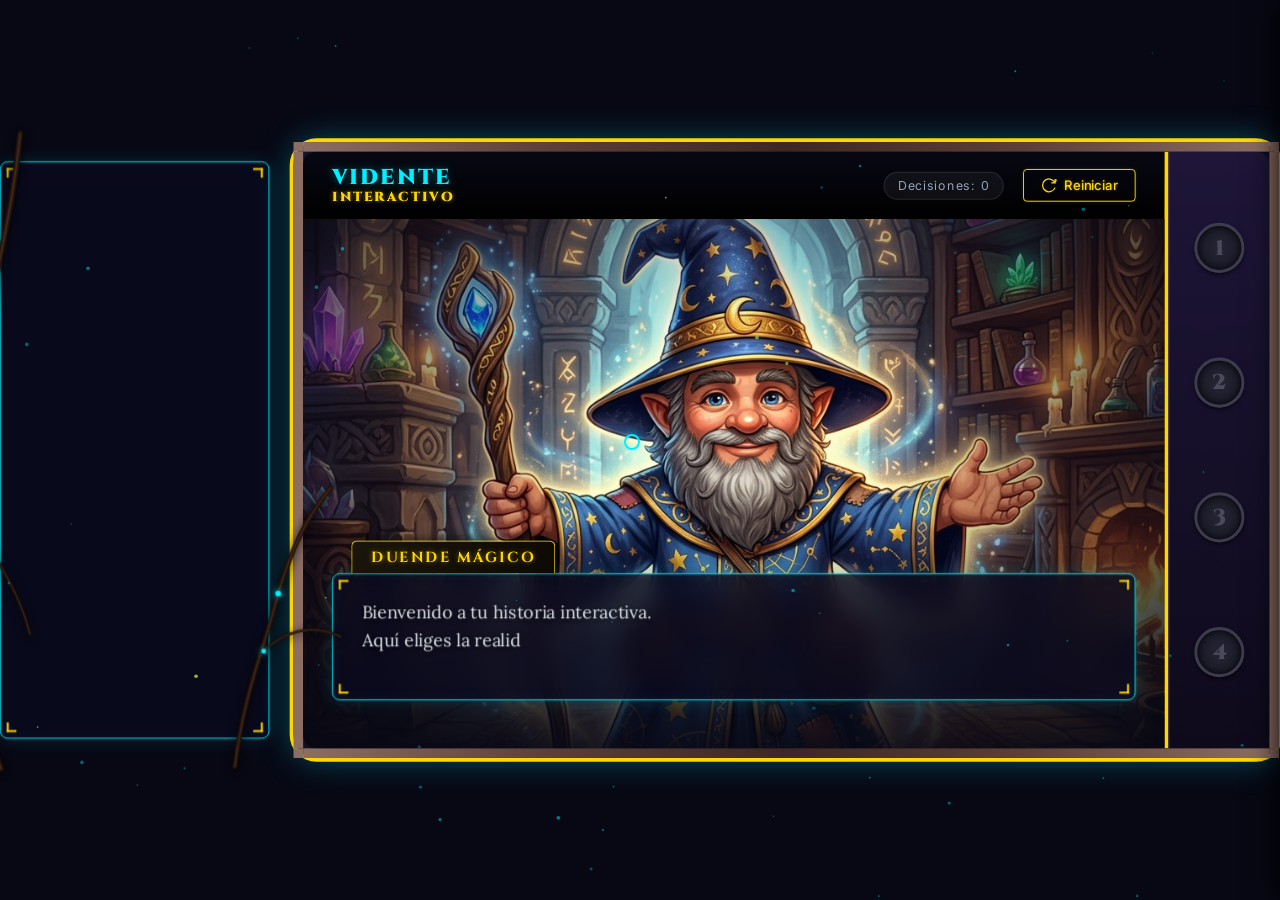
==== commit 3959434d: "última versión" ====
--- a/index.html
+++ b/index.html
@@ -113,15 +113,335 @@
       pointer-events: none;
     }
 
-    /* Contenedor principal del juego */
+    /* Contenedor del marco de TV recreado en CSS */
+    #tv-wrapper {
+      position: relative;
+      width: 1024px;
+      height: 640px;
+      background: linear-gradient(135deg, #18112d 0%, #0c0919 100%);
+      border: 10px solid #5d4037;
+      /* Borde de madera/bronce místico */
+      border-image: linear-gradient(to right, #8d6e63, #5d4037, #3e2723, #5d4037, #8d6e63) 1;
+      border-radius: 24px;
+      box-shadow:
+        0 0 0 4px #ffd700,
+        /* Borde interior de oro */
+        0 0 35px rgba(0, 240, 255, 0.35),
+        inset 0 0 25px rgba(0, 240, 255, 0.2);
+      display: flex;
+      flex-direction: row;
+      overflow: hidden;
+      box-sizing: border-box;
+      z-index: 2;
+      flex-shrink: 0;
+      transition: transform 0.1s ease-out;
+    }
+
+    /* Pantalla interior de la TV */
     #game-container {
       position: relative;
-      width: 100%;
+      flex: 1;
       height: 100%;
       display: flex;
       flex-direction: column;
-      z-index: 2;
-    }
+      overflow: hidden;
+      background: #000;
+      border-right: 4px solid #ffd700;
+      box-sizing: border-box;
+    }
+
+    /* Panel de control derecho para luces */
+    #tv-control-panel {
+      width: 12%;
+      min-width: 80px;
+      max-width: 105px;
+      height: 100%;
+      display: flex;
+      flex-direction: column;
+      justify-content: space-around;
+      align-items: center;
+      padding: 30px 0;
+      background: linear-gradient(to bottom, #1e1538, #0e0a1b);
+      border-left: 1px solid rgba(255, 215, 0, 0.2);
+      box-sizing: border-box;
+      position: relative;
+    }
+
+    .tv-light-indicator {
+      position: relative;
+      width: 52px;
+      height: 52px;
+      border-radius: 50%;
+      display: flex;
+      justify-content: center;
+      align-items: center;
+      font-family: var(--font-title);
+      font-weight: 900;
+      font-size: 1.4rem;
+      color: #4a4a5a;
+      background: radial-gradient(circle, #252535 0%, #151522 100%);
+      border: 3px solid #3c3c4e;
+      box-shadow: inset 0 0 8px rgba(0, 0, 0, 0.9), 0 2px 4px rgba(0, 0, 0, 0.6);
+      transition: all 0.5s cubic-bezier(0.25, 0.8, 0.25, 1);
+      pointer-events: none;
+    }
+
+    /* Estados activos (iluminados) */
+    #light-1.active {
+      color: #ffffff;
+      background: radial-gradient(circle, #a3ff7d 0%, #1db800 100%);
+      border-color: #39ff14;
+      box-shadow: 0 0 20px rgba(57, 255, 20, 0.9), inset 0 0 8px rgba(255, 255, 255, 0.7);
+      text-shadow: 0 0 4px #000;
+    }
+
+    #light-2.active {
+      color: #ffffff;
+      background: radial-gradient(circle, #ff7d93 0%, #b8001e 100%);
+      border-color: #ff3355;
+      box-shadow: 0 0 20px rgba(255, 51, 85, 0.9), inset 0 0 8px rgba(255, 255, 255, 0.7);
+      text-shadow: 0 0 4px #000;
+    }
+
+    #light-3.active {
+      color: #ffffff;
+      background: radial-gradient(circle, #7ddbff 0%, #007bb8 100%);
+      border-color: #00f0ff;
+      box-shadow: 0 0 20px rgba(0, 240, 255, 0.9), inset 0 0 8px rgba(255, 255, 255, 0.7);
+      text-shadow: 0 0 4px #000;
+    }
+
+    /* El cuarto indicador (Secreto) está siempre visible */
+    #light-4 {
+      display: flex;
+    }
+
+    @keyframes rainbow-glow {
+      0% {
+        border-color: #ff3355;
+        box-shadow: 0 0 20px rgba(255, 51, 85, 0.9), inset 0 0 8px rgba(255, 255, 255, 0.7);
+        background: radial-gradient(circle, #ffcbd5 0%, #b8001e 100%);
+      }
+
+      25% {
+        border-color: #00f0ff;
+        box-shadow: 0 0 20px rgba(0, 240, 255, 0.9), inset 0 0 8px rgba(255, 255, 255, 0.7);
+        background: radial-gradient(circle, #cbedff 0%, #007bb8 100%);
+      }
+
+      50% {
+        border-color: #39ff14;
+        box-shadow: 0 0 20px rgba(57, 255, 20, 0.9), inset 0 0 8px rgba(255, 255, 255, 0.7);
+        background: radial-gradient(circle, #e3ffcb 0%, #1db800 100%);
+      }
+
+      75% {
+        border-color: #d000ff;
+        box-shadow: 0 0 20px rgba(208, 0, 255, 0.9), inset 0 0 8px rgba(255, 255, 255, 0.7);
+        background: radial-gradient(circle, #f7cbff 0%, #8c00b8 100%);
+      }
+
+      100% {
+        border-color: #ff3355;
+        box-shadow: 0 0 20px rgba(255, 51, 85, 0.9), inset 0 0 8px rgba(255, 255, 255, 0.7);
+        background: radial-gradient(circle, #ffcbd5 0%, #b8001e 100%);
+      }
+    }
+
+    #light-4.active {
+      color: #ffffff;
+      animation: rainbow-glow 4s linear infinite;
+      text-shadow: 0 0 4px #000;
+    }
+
+    /* Consola principal side-by-side */
+    #main-console {
+      display: flex;
+      flex-direction: row;
+      align-items: center;
+      gap: 25px;
+      width: 1330px;
+      height: 640px;
+      flex-shrink: 0;
+      transition: transform 0.1s ease-out;
+    }
+
+    /* Panel lateral de decisiones estilo corteza/piedra mística */
+    #choices-container {
+      width: 280px;
+      height: 600px;
+      background: var(--color-bg-box);
+      backdrop-filter: blur(12px);
+      -webkit-backdrop-filter: blur(12px);
+      border: 1px solid var(--color-neon-blue);
+      border-radius: 8px;
+      box-shadow: 0 0 20px var(--color-neon-blue-dim),
+        inset 0 0 15px rgba(0, 240, 255, 0.05);
+      padding: 24px 16px;
+      display: flex;
+      flex-direction: column;
+      gap: 20px;
+      box-sizing: border-box;
+      z-index: 100;
+      flex-shrink: 0;
+      overflow: visible;
+      /* Permitir que las raíces se salgan */
+    }
+
+    /* Raíces del bosque enraizadas */
+    .root-svg {
+      position: absolute;
+      pointer-events: none;
+      z-index: 5;
+      overflow: visible;
+    }
+
+    .root-left {
+      left: -60px;
+      top: -30px;
+      width: 100px;
+      height: 660px;
+    }
+
+    .root-right {
+      right: -45px;
+      bottom: -30px;
+      width: 100px;
+      height: 300px;
+    }
+
+    .root-path {
+      fill: none;
+      stroke: #22120b;
+      /* Raíz exterior gruesa */
+      stroke-linecap: round;
+      stroke-linejoin: round;
+      filter: drop-shadow(0 2px 5px rgba(0, 0, 0, 0.9));
+    }
+
+    .root-path-inner {
+      fill: none;
+      stroke: #422a1d;
+      /* Detalle interior madera */
+      stroke-linecap: round;
+      stroke-linejoin: round;
+    }
+
+    .root-sap {
+      fill: #39ff14;
+      /* Sabia mágica verde neón */
+      filter: drop-shadow(0 0 5px #39ff14);
+      animation: sap-pulse 2.5s infinite ease-in-out;
+      transform-origin: center;
+    }
+
+    @keyframes sap-pulse {
+
+      0%,
+      100% {
+        opacity: 0.4;
+        transform: scale(0.9);
+      }
+
+      50% {
+        opacity: 1;
+        transform: scale(1.2);
+      }
+    }
+
+    .choices-list {
+      display: flex;
+      flex-direction: column;
+      gap: 12px;
+      width: 100%;
+      overflow-y: auto;
+      flex: 1;
+      padding-right: 4px;
+    }
+
+    /* Ocultar barra de scroll para estética premium */
+    .choices-list::-webkit-scrollbar {
+      width: 4px;
+    }
+
+    .choices-list::-webkit-scrollbar-track {
+      background: transparent;
+    }
+
+    .choices-list::-webkit-scrollbar-thumb {
+      background: var(--color-gold);
+      border-radius: 2px;
+    }
+
+    .choices-waiting {
+      font-family: var(--font-body);
+      font-style: italic;
+      color: var(--color-text-muted);
+      text-align: center;
+      margin-top: 40px;
+      font-size: 0.95rem;
+      line-height: 1.4;
+      animation: pulse-waiting 2s infinite ease-in-out;
+    }
+
+    @keyframes pulse-waiting {
+      0% {
+        opacity: 0.4;
+      }
+
+      50% {
+        opacity: 0.85;
+      }
+
+      100% {
+        opacity: 0.4;
+      }
+    }
+
+    /* Diferenciación visual de decisiones de fantasía (Fuertes vs Débiles) */
+    .choice-btn.weak {
+      animation: float-weak 6s ease-in-out infinite;
+      border: 1.5px dashed var(--color-neon-blue-dim);
+      opacity: 0.85;
+      box-shadow: 0 2px 4px rgba(0, 0, 0, 0.4);
+    }
+
+    .choice-btn.weak:hover {
+      opacity: 1;
+      border-style: solid;
+      border-color: var(--color-neon-blue);
+      transform: translateY(-2px);
+      box-shadow: 0 4px 10px var(--color-neon-blue-glow);
+    }
+
+    @keyframes float-weak {
+
+      0%,
+      100% {
+        transform: translateY(0) rotate(0.2deg);
+      }
+
+      50% {
+        transform: translateY(-6px) rotate(-0.2deg);
+      }
+    }
+
+    .choice-btn.strong {
+      border: 2px solid var(--color-gold);
+      box-shadow: 0 0 15px var(--color-gold-glow), inset 0 0 10px rgba(255, 215, 0, 0.1);
+      font-weight: 900;
+      letter-spacing: 1.5px;
+      /* Fijas/Estáticas para contrastar con las flotantes débiles */
+      transform: none;
+      transition: all 0.2s cubic-bezier(0.25, 0.8, 0.25, 1);
+    }
+
+    .choice-btn.strong:hover {
+      box-shadow: 0 0 25px var(--color-gold-glow), inset 0 0 15px rgba(255, 215, 0, 0.2);
+      transform: scale(1.02);
+    }
+
+
 
     /* ==========================================================================
        3. ENCABEZADO / PANEL DE CONTROL
@@ -382,11 +702,13 @@
 
     /* Botones de opción inspirados en los botones retro de TV de la imagen */
     .choice-btn {
-      background: linear-gradient(135deg, #161824 0%, #08090d 100%);
-      border: 2px solid var(--color-amber-dark);
-      border-radius: 6px;
+      background: var(--color-bg-box);
+      backdrop-filter: blur(12px);
+      -webkit-backdrop-filter: blur(12px);
+      border: 1px solid var(--color-neon-blue);
+      border-radius: 8px;
       padding: 12px 20px;
-      color: var(--color-amber);
+      color: var(--color-text-primary);
       font-family: var(--font-title);
       font-size: 1rem;
       font-weight: 700;
@@ -397,7 +719,7 @@
       gap: 15px;
       transition: var(--transition-smooth);
       box-shadow: 0 2px 5px rgba(0, 0, 0, 0.5),
-        inset 0 0 8px rgba(0, 0, 0, 0.8);
+        inset 0 0 8px rgba(0, 240, 255, 0.05);
       text-transform: uppercase;
       letter-spacing: 1px;
     }
@@ -409,37 +731,37 @@
       align-items: center;
       width: 24px;
       height: 24px;
-      background-color: #0c0e14;
-      border: 1px solid var(--color-amber-dark);
+      background-color: rgba(0, 0, 0, 0.4);
+      border: 1px solid var(--color-neon-blue);
       border-radius: 4px;
       font-family: var(--font-ui);
       font-size: 0.85rem;
-      color: var(--color-amber);
+      color: var(--color-neon-blue);
       box-shadow: inset 0 0 5px rgba(0, 0, 0, 0.9);
       transition: var(--transition-smooth);
     }
 
     /* Efecto Hover en las Opciones */
     .choice-btn:hover {
-      border-color: var(--color-amber);
+      border-color: var(--color-neon-blue);
       color: #fff;
-      background: linear-gradient(135deg, #222538 0%, #0d0f16 100%);
+      background: rgba(0, 240, 255, 0.15);
       transform: translateY(-2px);
-      box-shadow: 0 0 15px var(--color-amber-glow),
-        inset 0 0 4px rgba(255, 170, 0, 0.2);
+      box-shadow: 0 0 15px var(--color-neon-blue-glow),
+        inset 0 0 4px rgba(0, 240, 255, 0.2);
     }
 
     .choice-btn:hover .choice-num {
-      background-color: var(--color-amber);
+      background-color: var(--color-neon-blue);
       color: #000;
       border-color: #fff;
-      box-shadow: 0 0 10px var(--color-amber-glow);
+      box-shadow: 0 0 10px var(--color-neon-blue-glow);
     }
 
     /* Efecto de clic pulsado */
     .choice-btn:active {
       transform: translateY(1px);
-      box-shadow: 0 0 5px var(--color-amber-glow);
+      box-shadow: 0 0 5px var(--color-neon-blue-glow);
     }
 
     /* ==========================================================================
@@ -462,10 +784,6 @@
       transition: var(--transition-fade);
     }
 
-    .ending-card.hidden {
-      opacity: 0;
-      pointer-events: none;
-    }
 
     .ending-content {
       width: 100%;
@@ -531,6 +849,37 @@
       transform: scale(0.98);
     }
 
+    /* Clase utilitaria para ocultar elementos genéricos (paneles del editor) */
+    .hidden {
+      display: none !important;
+    }
+
+    /* Override: ending-card y export-modal usan opacity para transiciones suaves */
+    .ending-card.hidden {
+      display: flex;
+      opacity: 0;
+      pointer-events: none;
+    }
+
+    .export-modal.hidden {
+      display: flex;
+      opacity: 0;
+      pointer-events: none;
+    }
+
+    /* Animación de escala para modales y ending card */
+    @keyframes scaleUp {
+      from {
+        transform: scale(0.85);
+        opacity: 0;
+      }
+
+      to {
+        transform: scale(1);
+        opacity: 1;
+      }
+    }
+
     /* ==========================================================================
        8. PANEL DE CREADOR Y COMPONENTES DE EDICIÓN VISUAL
        ========================================================================== */
@@ -544,7 +893,7 @@
       background: rgba(10, 11, 30, 0.9);
       border: 1px solid var(--color-neon-blue);
       color: var(--color-neon-blue);
-      display: flex;
+      display: none !important;
       justify-content: center;
       align-items: center;
       z-index: 99;
@@ -832,7 +1181,7 @@
       background: #080916;
       border-top: 1px solid var(--color-neon-blue-dim);
       display: grid;
-      grid-template-columns: 1fr 1fr;
+      grid-template-columns: 1fr 1fr 1fr;
       gap: 12px;
       z-index: 10;
     }
@@ -854,10 +1203,6 @@
       transition: var(--transition-fade);
     }
 
-    .export-modal.hidden {
-      opacity: 0;
-      pointer-events: none;
-    }
 
     .export-modal-content {
       background: #0c0e1a;
@@ -984,6 +1329,2013 @@
         max-width: 100%;
       }
     }
+
+    /* Soporte específico para móvil horizontal (landscape) */
+    @media (orientation: landscape) and (max-height: 600px) {
+      body {
+        cursor: default;
+      }
+
+      #custom-cursor {
+        display: none;
+      }
+
+      .game-header {
+        height: 45px;
+        padding: 0 15px;
+      }
+
+      .neon-text-blue {
+        font-size: 1rem;
+      }
+
+      .gold-text {
+        font-size: 0.7rem;
+      }
+
+      .control-badge {
+        font-size: 0.7rem;
+        padding: 4px 10px;
+      }
+
+      .btn-game-outline {
+        font-size: 0.75rem;
+        padding: 4px 12px;
+      }
+
+      .game-viewport {
+        padding: 5px 15px;
+      }
+
+      .hud-container {
+        margin-bottom: 5px;
+        max-width: 95%;
+      }
+
+      .speaker-tag {
+        font-size: 0.75rem;
+        padding: 2px 12px;
+        transform: translateX(10px);
+      }
+
+      .dialogue-frame {
+        padding: 10px 15px;
+        gap: 8px;
+      }
+
+      .narrative-text {
+        font-size: 0.85rem;
+        line-height: 1.35;
+      }
+
+      .dialogue-content {
+        min-height: 35px;
+      }
+
+      .choices-container {
+        gap: 6px;
+        margin-top: 2px;
+        grid-template-columns: 1fr 1fr !important;
+        /* Forzar dos columnas para ahorrar espacio vertical */
+      }
+
+      .choice-btn {
+        padding: 6px 12px;
+        font-size: 0.75rem;
+        gap: 8px;
+      }
+
+      .choice-num {
+        width: 18px;
+        height: 18px;
+        font-size: 0.7rem;
+      }
+
+      .ending-card {
+        padding: 10px;
+      }
+
+      .ending-content {
+        gap: 10px;
+      }
+
+      .ending-title {
+        font-size: 1.3rem;
+        padding-bottom: 5px;
+      }
+
+      .ending-description {
+        font-size: 0.8rem;
+        line-height: 1.3;
+      }
+
+      .btn-game-gold {
+        font-size: 0.85rem;
+        padding: 8px 25px;
+      }
+
+      /* Ajustes para overlays en horizontal */
+      .meditation-window,
+      .conjuro-window,
+      .resolucion-window,
+      .tv-frame,
+      .vaca-window,
+      .ia-selector-window,
+      .chat-window,
+      .tarot-window,
+      .ouija-window {
+        padding: 12px;
+        gap: 10px;
+        max-height: 96vh;
+        overflow-y: auto;
+      }
+
+      .meditation-window h4,
+      .conjuro-window h4,
+      .resolucion-window h4,
+      .ia-selector-window h4,
+      .chat-window h4,
+      .tarot-window h4,
+      .ouija-window h4 {
+        font-size: 0.95rem;
+      }
+
+      .meditation-body {
+        gap: 8px;
+      }
+
+      .direction-controls {
+        gap: 5px;
+      }
+
+      .btn-direction {
+        font-size: 0.75rem;
+        padding: 6px 10px;
+      }
+
+      .meditation-feedback {
+        font-size: 0.75rem;
+      }
+
+      .spell-input-area input,
+      .rescue-input-area input {
+        padding: 6px;
+        font-size: 0.9rem;
+      }
+
+      .lift-game-area {
+        height: 110px;
+        padding: 5px;
+      }
+
+      .lift-track {
+        height: 80px;
+        width: 40px;
+      }
+
+      .lift-handle {
+        width: 38px;
+        height: 38px;
+        font-size: 1.5rem;
+      }
+
+      .jairo-slideshow-window {
+        padding: 10px;
+        gap: 8px;
+        max-width: 95%;
+      }
+
+      .slideshow-stage {
+        height: 130px;
+      }
+
+      .slide-art {
+        font-size: 2.2rem;
+        margin-bottom: 5px;
+      }
+
+      .slide-caption {
+        font-size: 0.75rem;
+        line-height: 1.25;
+      }
+
+      .ia-grid {
+        max-height: 160px;
+      }
+
+      .ia-avatar {
+        font-size: 1.5rem;
+      }
+
+      .ia-name {
+        font-size: 0.8rem;
+      }
+
+      .ia-desc {
+        font-size: 0.7rem;
+      }
+
+      .chat-video-area {
+        height: 80px;
+      }
+
+      .julia-ia-hologram {
+        font-size: 2rem;
+      }
+
+      .toxic-spam-container {
+        height: 80px;
+      }
+
+      .tarot-cards-row {
+        gap: 10px;
+      }
+
+      .spanish-card {
+        width: 60px;
+        height: 95px;
+      }
+
+      .spanish-card .card-front {
+        font-size: 0.6rem;
+      }
+
+      .ouija-board-graphics {
+        padding: 5px;
+      }
+
+      .ouija-yes-no {
+        font-size: 0.85rem;
+      }
+
+      .ouija-alphabet {
+        font-size: 0.65rem;
+        line-height: 1.3;
+        letter-spacing: 2px;
+      }
+
+      .ouija-track {
+        height: 50px;
+      }
+
+      .ouija-planchette {
+        width: 30px;
+        height: 30px;
+        font-size: 0.9rem;
+      }
+    }
+
+    /* Soporte específico para tablets y pantallas medianas (landscape o portrait) */
+    @media (min-width: 601px) and (max-width: 1024px) {
+      .game-viewport {
+        padding: 20px;
+      }
+
+      .hud-container {
+        max-width: 90%;
+      }
+
+      .choices-container {
+        grid-template-columns: 1fr 1fr !important;
+      }
+    }
+
+
+    /* Portal Cinematic & Teleport Effects */
+    .portal-overlay {
+      position: fixed;
+      top: 0;
+      left: 0;
+      width: 100vw;
+      height: 100vh;
+      background: #000;
+      z-index: 99999;
+      display: flex;
+      justify-content: center;
+      align-items: center;
+      overflow: hidden;
+      opacity: 0;
+      transition: opacity 1s ease-in-out;
+      pointer-events: none;
+    }
+
+    .portal-overlay.active {
+      opacity: 1;
+      pointer-events: auto;
+    }
+
+    .portal-vortex {
+      width: 180vmax;
+      height: 180vmax;
+      background: radial-gradient(circle, rgba(0, 240, 255, 1) 0%, rgba(128, 0, 255, 0.9) 25%, rgba(255, 0, 128, 0.5) 55%, rgba(0, 0, 0, 1) 85%);
+      animation: spin-vortex 4s linear infinite;
+      border-radius: 50%;
+      filter: blur(15px);
+      opacity: 0.9;
+    }
+
+    .portal-vortex.green {
+      background: radial-gradient(circle, rgba(57, 255, 20, 1) 0%, rgba(0, 128, 0, 0.9) 25%, rgba(0, 50, 0, 0.5) 55%, rgba(0, 0, 0, 1) 85%);
+    }
+
+    .portal-vortex.blue {
+      background: radial-gradient(circle, rgba(0, 240, 255, 1) 0%, rgba(0, 0, 255, 0.9) 25%, rgba(0, 0, 50, 0.5) 55%, rgba(0, 0, 0, 1) 85%);
+    }
+
+    .portal-vortex.purple {
+      background: radial-gradient(circle, rgba(255, 0, 255, 1) 0%, rgba(128, 0, 128, 0.9) 25%, rgba(50, 0, 50, 0.5) 55%, rgba(0, 0, 0, 1) 85%);
+    }
+
+    @keyframes spin-vortex {
+      0% {
+        transform: rotate(0deg) scale(0.8);
+      }
+
+      50% {
+        transform: rotate(180deg) scale(1.2);
+      }
+
+      100% {
+        transform: rotate(360deg) scale(0.8);
+      }
+    }
+
+    .portal-light-flash {
+      position: absolute;
+      top: 0;
+      left: 0;
+      width: 100%;
+      height: 100%;
+      background: #fff;
+      opacity: 0;
+      z-index: 100000;
+      pointer-events: none;
+      transition: opacity 0.3s ease;
+    }
+
+    .portal-light-flash.active {
+      opacity: 1;
+    }
+
+    .teleport-flash {
+      position: absolute;
+      top: 0;
+      left: 0;
+      width: 100%;
+      height: 100%;
+      background: radial-gradient(circle, rgba(255, 255, 255, 1) 0%, rgba(255, 215, 0, 0.85) 45%, rgba(0, 0, 0, 0) 80%);
+      z-index: 9999;
+      opacity: 0;
+      pointer-events: none;
+      transition: opacity 0.5s ease-out;
+    }
+
+    .teleport-flash.active {
+      opacity: 1;
+      transition: none;
+      /* Flash immediately */
+    }
+
+    .meditation-window {
+      width: 90%;
+      max-width: 700px;
+      background: rgba(10, 15, 35, 0.85);
+      border: 1px solid var(--color-neon-blue);
+      box-shadow: 0 0 30px rgba(0, 240, 255, 0.25), inset 0 0 15px rgba(0, 240, 255, 0.1);
+      border-radius: 12px;
+      padding: 25px;
+      display: flex;
+      flex-direction: column;
+      gap: 20px;
+    }
+
+    .timer-container {
+      position: relative;
+      width: 45px;
+      height: 45px;
+      display: flex;
+      justify-content: center;
+      align-items: center;
+    }
+
+    .timer-text {
+      position: absolute;
+      font-family: var(--font-ui);
+      font-weight: bold;
+      font-size: 0.8rem;
+      color: var(--color-gold);
+      text-shadow: 0 0 5px var(--color-gold-glow);
+    }
+
+    .meditation-body {
+      display: flex;
+      flex-direction: column;
+      gap: 15px;
+    }
+
+    .meditation-footer {
+      display: flex;
+      justify-content: center;
+    }
+
+    .meditation-footer button {
+      width: 100%;
+      padding: 12px;
+      font-size: 1rem;
+    }
+
+    /* Wasted Overlay Styles */
+    .wasted-overlay {
+      position: fixed;
+      top: 0;
+      left: 0;
+      width: 100vw;
+      height: 100vh;
+      background: radial-gradient(circle, rgba(139, 0, 0, 0.75) 0%, rgba(20, 0, 0, 0.98) 100%);
+      z-index: 100000;
+      display: flex;
+      justify-content: center;
+      align-items: center;
+      transition: opacity 0.5s ease-in-out;
+      animation: wasted-fade-in 0.4s ease-out forwards;
+    }
+
+    .wasted-content {
+      text-align: center;
+      animation: wasted-scale-up 0.5s cubic-bezier(0.175, 0.885, 0.32, 1.275) forwards;
+    }
+
+    .wasted-title {
+      font-family: 'Cinzel', serif;
+      font-size: 5rem;
+      font-weight: 900;
+      letter-spacing: 8px;
+      color: #ff3333;
+      text-shadow: 0 0 25px rgba(255, 0, 0, 0.8), 2px 2px 10px rgba(0, 0, 0, 0.9);
+      margin-bottom: 15px;
+    }
+
+    .wasted-subtitle {
+      font-family: var(--font-title);
+      font-size: 1.5rem;
+      color: var(--color-gold);
+      text-shadow: 0 0 10px var(--color-gold-glow);
+      letter-spacing: 2px;
+    }
+
+    @keyframes wasted-fade-in {
+      from {
+        opacity: 0;
+        filter: blur(10px);
+      }
+
+      to {
+        opacity: 1;
+        filter: blur(0);
+      }
+    }
+
+    @keyframes wasted-scale-up {
+      from {
+        transform: scale(0.6);
+      }
+
+      to {
+        transform: scale(1);
+      }
+    }
+
+    /* ==========================================================================
+       Cuerpo Aerobic & Lifting Game Overlays Styles
+       ========================================================================== */
+    .aerobic-overlay {
+      position: fixed;
+      top: 0;
+      left: 0;
+      width: 100vw;
+      height: 100vh;
+      background: rgba(10, 5, 20, 0.95);
+      z-index: 99999;
+      display: flex;
+      justify-content: center;
+      align-items: center;
+    }
+
+    .aerobic-retro-frame {
+      width: 90%;
+      max-width: 750px;
+      background: #110e26;
+      border: 4px solid #ff007f;
+      box-shadow: 0 0 30px rgba(255, 0, 127, 0.4), inset 0 0 15px rgba(255, 0, 127, 0.2);
+      border-radius: 16px;
+      padding: 25px;
+      position: relative;
+      overflow: hidden;
+      display: flex;
+      flex-direction: column;
+      gap: 20px;
+    }
+
+    .aerobic-tv-scanlines {
+      position: absolute;
+      top: 0;
+      left: 0;
+      width: 100%;
+      height: 100%;
+      background: linear-gradient(rgba(18, 16, 16, 0) 50%, rgba(0, 0, 0, 0.25) 50%), linear-gradient(90deg, rgba(255, 0, 0, 0.06), rgba(0, 255, 0, 0.02), rgba(0, 0, 255, 0.06));
+      background-size: 100% 4px, 6px 100%;
+      z-index: 1;
+      pointer-events: none;
+    }
+
+    .aerobic-neon-lines {
+      position: absolute;
+      bottom: 0;
+      left: 0;
+      width: 100%;
+      height: 60px;
+      background: repeating-linear-gradient(90deg, transparent, transparent 40px, rgba(0, 240, 255, 0.15) 40px, rgba(0, 240, 255, 0.15) 80px);
+      transform: skewY(-5deg);
+      z-index: 0;
+    }
+
+    .aerobic-header h3 {
+      font-family: 'Cinzel', serif;
+      font-size: 1.3rem;
+      text-align: center;
+      color: #ff007f;
+      text-shadow: 0 0 10px rgba(255, 0, 127, 0.8);
+      letter-spacing: 2px;
+      margin: 0;
+      z-index: 2;
+      position: relative;
+    }
+
+    .aerobic-visuals {
+      height: 180px;
+      background: rgba(0, 0, 0, 0.6);
+      border: 1px solid rgba(0, 240, 255, 0.3);
+      border-radius: 8px;
+      position: relative;
+      overflow: hidden;
+      display: flex;
+      justify-content: center;
+      align-items: flex-end;
+      z-index: 2;
+    }
+
+    .greek-column {
+      font-size: 4rem;
+      position: absolute;
+      bottom: -10px;
+      opacity: 0.25;
+      z-index: 0;
+      animation: column-bounce 2s ease-in-out infinite;
+    }
+
+    .left-col {
+      left: 20px;
+    }
+
+    .right-col {
+      right: 20px;
+      animation-delay: 1s;
+    }
+
+    .bouncing-dog {
+      font-size: 2.2rem;
+      position: absolute;
+      z-index: 1;
+      animation: dog-jump 1.5s ease-in-out infinite alternate;
+    }
+
+    .dog-1 {
+      left: 80px;
+      animation-delay: 0.3s;
+    }
+
+    .dog-2 {
+      right: 80px;
+      animation-delay: 0.7s;
+    }
+
+    .dancers-stage {
+      display: flex;
+      justify-content: center;
+      gap: 40px;
+      margin-bottom: 20px;
+      z-index: 2;
+    }
+
+    .dancer {
+      display: flex;
+      flex-direction: column;
+      align-items: center;
+      position: relative;
+      animation: dancer-swag 0.8s ease-in-out infinite alternate;
+    }
+
+    .adrian-dancer {
+      animation-delay: 0.1s;
+    }
+
+    .julia-dancer {
+      animation-delay: 0.3s;
+    }
+
+    .jairo-dancer {
+      animation-delay: 0.5s;
+    }
+
+    .dancer-head {
+      font-size: 2.5rem;
+      filter: drop-shadow(0 0 5px rgba(255, 255, 255, 0.5));
+    }
+
+    .dancer-suit {
+      font-size: 3rem;
+      margin-top: -10px;
+    }
+
+    .dancer-name {
+      font-family: var(--font-ui);
+      font-size: 0.7rem;
+      font-weight: bold;
+      color: var(--color-neon-blue);
+      text-shadow: 0 0 5px var(--color-neon-blue-glow);
+      margin-top: 5px;
+    }
+
+    .pharmacy-alarm {
+      position: absolute;
+      top: 50px;
+      left: 50%;
+      transform: translateX(-50%);
+      width: 80%;
+      background: rgba(150, 0, 0, 0.95);
+      border: 3px dashed #ff3333;
+      box-shadow: 0 0 25px rgba(255, 0, 0, 0.8);
+      border-radius: 10px;
+      padding: 15px;
+      text-align: center;
+      z-index: 10;
+      animation: alarm-pulse 0.4s infinite alternate;
+    }
+
+    .alarm-header {
+      font-family: var(--font-ui);
+      font-weight: bold;
+      color: #fff;
+      font-size: 1rem;
+      letter-spacing: 1px;
+      margin-bottom: 10px;
+      text-shadow: 0 0 5px #000;
+    }
+
+    .alarm-body {
+      display: flex;
+      flex-direction: column;
+      align-items: center;
+      gap: 8px;
+    }
+
+    .giant-pharmacist {
+      font-size: 3rem;
+      animation: bounce-money 1s infinite;
+    }
+
+    .alarm-body p {
+      font-family: var(--font-body);
+      font-size: 0.85rem;
+      color: #ffd700;
+      margin: 0;
+    }
+
+    .aerobic-narrative {
+      background: rgba(0, 0, 0, 0.5);
+      border: 1px solid rgba(0, 240, 255, 0.2);
+      border-left: 4px solid #ff007f;
+      padding: 15px;
+      border-radius: 0 8px 8px 0;
+      font-family: var(--font-body);
+      font-size: 0.95rem;
+      color: var(--color-text-primary);
+      min-height: 70px;
+      line-height: 1.4;
+      z-index: 2;
+    }
+
+    .aerobic-footer {
+      display: flex;
+      justify-content: center;
+      z-index: 2;
+    }
+
+    @keyframes column-bounce {
+
+      0%,
+      100% {
+        transform: translateY(0);
+      }
+
+      50% {
+        transform: translateY(-15px);
+      }
+    }
+
+    @keyframes dog-jump {
+      from {
+        transform: translateY(0) scaleY(1);
+      }
+
+      to {
+        transform: translateY(-40px) scaleY(0.95);
+      }
+    }
+
+    @keyframes dancer-swag {
+      from {
+        transform: rotate(-8deg) translateY(0);
+      }
+
+      to {
+        transform: rotate(8deg) translateY(-10px);
+      }
+    }
+
+    @keyframes alarm-pulse {
+      from {
+        border-color: #ff3333;
+        box-shadow: 0 0 15px rgba(255, 0, 0, 0.5);
+      }
+
+      to {
+        border-color: #ffaa00;
+        box-shadow: 0 0 35px rgba(255, 0, 0, 1);
+      }
+    }
+
+    @keyframes bounce-money {
+
+      0%,
+      100% {
+        transform: scale(1);
+      }
+
+      50% {
+        transform: scale(1.2);
+      }
+    }
+
+    .lift-overlay {
+      position: fixed;
+      top: 0;
+      left: 0;
+      width: 100vw;
+      height: 100vh;
+      background: rgba(5, 5, 12, 0.9);
+      backdrop-filter: blur(10px);
+      -webkit-backdrop-filter: blur(10px);
+      z-index: 99999;
+      display: flex;
+      justify-content: center;
+      align-items: center;
+    }
+
+    .lift-window {
+      width: 90%;
+      max-width: 600px;
+      background: rgba(15, 20, 45, 0.85);
+      border: 1px solid var(--color-gold);
+      box-shadow: 0 0 25px rgba(255, 215, 0, 0.25), inset 0 0 15px rgba(255, 215, 0, 0.1);
+      border-radius: 12px;
+      padding: 25px;
+      display: flex;
+      flex-direction: column;
+      gap: 20px;
+    }
+
+    .lift-header h4 {
+      font-family: var(--font-title);
+      font-size: 1.15rem;
+      letter-spacing: 2px;
+      color: var(--color-gold);
+      text-shadow: 0 0 10px var(--color-gold-glow);
+      text-align: center;
+      margin: 0;
+    }
+
+    .lift-instructions {
+      background: rgba(0, 0, 0, 0.4);
+      border-left: 3px solid var(--color-neon-blue);
+      padding: 10px 15px;
+      font-family: var(--font-ui);
+      font-size: 0.85rem;
+      color: var(--color-text-muted);
+      border-radius: 0 6px 6px 0;
+      line-height: 1.4;
+    }
+
+    .lift-game-area {
+      height: 220px;
+      display: flex;
+      justify-content: space-around;
+      align-items: center;
+      background: rgba(0, 0, 0, 0.5);
+      border-radius: 8px;
+      border: 1px solid rgba(255, 255, 255, 0.1);
+      padding: 15px;
+    }
+
+    .lift-object-container {
+      display: flex;
+      flex-direction: column;
+      align-items: center;
+      gap: 10px;
+    }
+
+    .lift-track {
+      width: 50px;
+      height: 150px;
+      background: linear-gradient(90deg, rgba(255, 255, 255, 0.05), rgba(255, 255, 255, 0.15) 50%, rgba(255, 255, 255, 0.05));
+      border-radius: 25px;
+      border: 1px solid rgba(255, 255, 255, 0.15);
+      position: relative;
+      overflow: visible;
+    }
+
+    .lift-handle {
+      width: 48px;
+      height: 48px;
+      border-radius: 50%;
+      background: radial-gradient(circle, #ffe066 0%, #d4af37 100%);
+      box-shadow: 0 0 12px rgba(255, 215, 0, 0.6);
+      display: flex;
+      justify-content: center;
+      align-items: center;
+      font-size: 2.2rem;
+      cursor: grab;
+      position: absolute;
+      bottom: 0;
+      left: 1px;
+      user-select: none;
+      transition: transform 0.05s ease;
+    }
+
+    .lift-handle:active {
+      cursor: grabbing;
+      box-shadow: 0 0 20px rgba(255, 215, 0, 0.9);
+      background: radial-gradient(circle, #fff 0%, #ffe066 100%);
+    }
+
+    .object-label {
+      font-family: var(--font-ui);
+      font-size: 0.75rem;
+      font-weight: 600;
+      color: var(--color-text-muted);
+    }
+
+    .download-card {
+      background: rgba(10, 30, 20, 0.75);
+      border: 1px solid #2ecc71;
+      box-shadow: 0 0 15px rgba(46, 204, 113, 0.2);
+      border-radius: 8px;
+      padding: 15px;
+      text-align: center;
+      display: flex;
+      flex-direction: column;
+      gap: 10px;
+      animation: wasted-fade-in 0.5s ease-out;
+    }
+
+    .download-card h5 {
+      font-family: var(--font-ui);
+      color: #2ecc71;
+      margin: 0;
+      font-size: 0.95rem;
+    }
+
+    .download-card p {
+      font-family: var(--font-body);
+      font-size: 0.85rem;
+      color: var(--color-text-primary);
+      margin: 0;
+    }
+
+    .download-links {
+      display: flex;
+      justify-content: center;
+      gap: 15px;
+      margin-top: 5px;
+    }
+
+    .btn-download {
+      background: #2e7d32;
+      border: 1px solid #4caf50;
+      color: #fff;
+      padding: 8px 15px;
+      border-radius: 4px;
+      font-family: var(--font-ui);
+      font-size: 0.85rem;
+      font-weight: bold;
+      text-decoration: none;
+      transition: var(--transition-smooth);
+      cursor: pointer;
+    }
+
+    .btn-download:hover {
+      background: #1b5e20;
+      box-shadow: 0 0 10px rgba(76, 175, 80, 0.6);
+      transform: translateY(-1px);
+    }
+
+    .lift-footer {
+      display: flex;
+      justify-content: center;
+    }
+
+    #game-container.dim-mystical {
+      transition: background-color 2.5s ease;
+      background-color: rgba(5, 5, 20, 0.95) !important;
+      box-shadow: inset 0 0 80px rgba(255, 215, 0, 0.15);
+    }
+
+    .light-flash-effect {
+      position: fixed;
+      top: 0;
+      left: 0;
+      width: 100vw;
+      height: 100vh;
+      background: #fff;
+      opacity: 0;
+      pointer-events: none;
+      z-index: 100000;
+      transition: opacity 0.15s ease-out;
+    }
+
+    .light-flash-effect.active {
+      opacity: 1;
+      transition: none;
+    }
+
+    /* ==========================================================================
+       BLOQUES 2 Y 3: ESPIRITUALIDAD Y JUEGO DEL AMOR
+       ========================================================================== */
+    .game-overlay {
+      position: fixed;
+      top: 0;
+      left: 0;
+      width: 100vw;
+      height: 100vh;
+      background: rgba(5, 5, 12, 0.95);
+      backdrop-filter: blur(15px);
+      -webkit-backdrop-filter: blur(15px);
+      z-index: 99999;
+      display: flex;
+      justify-content: center;
+      align-items: center;
+      opacity: 1;
+      transition: opacity 0.5s ease;
+    }
+
+    /* Espiritualidad - Carta */
+    .overlay-card-table {
+      display: flex;
+      flex-direction: column;
+      align-items: center;
+      gap: 30px;
+    }
+
+    .overlay-speech-bubble {
+      background: rgba(255, 255, 255, 0.07);
+      border: 1px solid rgba(255, 255, 255, 0.15);
+      padding: 15px 25px;
+      border-radius: 20px;
+      color: #fff;
+      font-size: 1.15rem;
+      text-align: center;
+      box-shadow: 0 5px 15px rgba(0, 0, 0, 0.3);
+      max-width: 500px;
+    }
+
+    .card-container {
+      perspective: 1000px;
+      width: 160px;
+      height: 250px;
+    }
+
+    .tarot-card {
+      width: 100%;
+      height: 100%;
+      position: relative;
+      transform-style: preserve-3d;
+      transition: transform 0.8s cubic-bezier(0.175, 0.885, 0.32, 1.275);
+      cursor: pointer;
+    }
+
+    .tarot-card.flipped {
+      transform: rotateY(180deg);
+    }
+
+    .card-face {
+      position: absolute;
+      width: 100%;
+      height: 100%;
+      backface-visibility: hidden;
+      border-radius: 12px;
+      display: flex;
+      flex-direction: column;
+      justify-content: center;
+      align-items: center;
+      font-family: var(--font-ui);
+      font-weight: bold;
+      border: 2px solid;
+    }
+
+    .card-back {
+      background: linear-gradient(135deg, #1f1135 0%, #0d0614 100%);
+      border-color: var(--color-neon-purple);
+      box-shadow: 0 0 15px rgba(208, 0, 255, 0.3);
+      color: var(--color-neon-purple);
+      font-size: 3rem;
+    }
+
+    .card-front {
+      background: linear-gradient(135deg, #0b1a30 0%, #020710 100%);
+      border-color: var(--color-neon-blue);
+      box-shadow: 0 0 20px rgba(0, 240, 255, 0.5);
+      color: var(--color-neon-blue);
+      transform: rotateY(180deg);
+      font-size: 1.5rem;
+      gap: 10px;
+    }
+
+    /* Espiritualidad - Jairo Slideshow */
+    .jairo-slideshow-window {
+      width: 90%;
+      max-width: 650px;
+      background: rgba(12, 8, 24, 0.95);
+      border: 1px solid var(--color-neon-purple);
+      box-shadow: 0 0 30px rgba(208, 0, 255, 0.25);
+      border-radius: 12px;
+      padding: 25px;
+      display: flex;
+      flex-direction: column;
+      align-items: center;
+      gap: 20px;
+    }
+
+    .jairo-slideshow-window h4 {
+      margin: 0;
+      color: var(--color-neon-purple);
+      text-shadow: 0 0 10px rgba(208, 0, 255, 0.4);
+      font-family: var(--font-display);
+      letter-spacing: 1px;
+    }
+
+    .slideshow-stage {
+      width: 100%;
+      height: 250px;
+      position: relative;
+      overflow: hidden;
+      background: rgba(0, 0, 0, 0.5);
+      border-radius: 8px;
+      border: 1px solid rgba(255, 255, 255, 0.05);
+    }
+
+    .jairo-slide {
+      position: absolute;
+      top: 0;
+      left: 0;
+      width: 100%;
+      height: 100%;
+      opacity: 0;
+      pointer-events: none;
+      transition: opacity 0.5s ease-in-out;
+      display: flex;
+      flex-direction: column;
+      justify-content: center;
+      align-items: center;
+      padding: 20px;
+      box-sizing: border-box;
+    }
+
+    .jairo-slide.active {
+      opacity: 1;
+      pointer-events: auto;
+    }
+
+    .slide-art {
+      font-size: 4.5rem;
+      margin-bottom: 15px;
+      animation: float 3s ease-in-out infinite;
+      letter-spacing: 8px;
+    }
+
+    .slide-caption {
+      color: rgba(255, 255, 255, 0.85);
+      font-size: 0.95rem;
+      text-align: center;
+      line-height: 1.4;
+      margin: 0;
+    }
+
+    .slideshow-controls {
+      display: flex;
+      gap: 15px;
+      width: 100%;
+      justify-content: space-between;
+    }
+
+    /* Espiritualidad - Alakazam Spell */
+    .conjuro-window,
+    .resolucion-window,
+    .tv-frame,
+    .vaca-window,
+    .ia-selector-window,
+    .chat-window,
+    .tarot-window,
+    .ouija-window {
+      width: 90%;
+      max-width: 600px;
+      background: rgba(10, 10, 25, 0.95);
+      border: 1px solid var(--color-neon-blue);
+      box-shadow: 0 0 30px rgba(0, 240, 255, 0.25);
+      border-radius: 12px;
+      padding: 25px;
+      display: flex;
+      flex-direction: column;
+      gap: 20px;
+      box-sizing: border-box;
+    }
+
+    .conjuro-window h4,
+    .resolucion-window h4,
+    .ia-selector-window h4,
+    .chat-window h4,
+    .tarot-window h4,
+    .ouija-window h4 {
+      margin: 0;
+      color: var(--color-neon-blue);
+      text-shadow: 0 0 10px rgba(0, 240, 255, 0.4);
+      text-align: center;
+    }
+
+    .alakazam-doll-container {
+      display: flex;
+      flex-direction: column;
+      align-items: center;
+      gap: 8px;
+    }
+
+    .alakazam-doll {
+      font-size: 4rem;
+      filter: drop-shadow(0 0 10px rgba(255, 215, 0, 0.4));
+      animation: float 2.5s ease-in-out infinite;
+    }
+
+    .doll-label {
+      font-size: 0.8rem;
+      color: var(--color-gold);
+      text-transform: uppercase;
+      letter-spacing: 1px;
+    }
+
+    .spell-copy-box {
+      background: rgba(255, 255, 255, 0.05);
+      border: 1px dashed rgba(255, 255, 255, 0.2);
+      border-radius: 6px;
+      padding: 10px 15px;
+      display: flex;
+      justify-content: space-between;
+      align-items: center;
+    }
+
+    .spell-label {
+      font-size: 0.85rem;
+      color: rgba(255, 255, 255, 0.5);
+    }
+
+    .spell-copy-box code {
+      font-size: 1.25rem;
+      font-weight: bold;
+      color: var(--color-neon-blue);
+      font-family: monospace;
+      letter-spacing: 1px;
+    }
+
+    .btn-copy {
+      background: rgba(0, 240, 255, 0.15);
+      border: 1px solid var(--color-neon-blue);
+      color: var(--color-neon-blue);
+      padding: 4px 10px;
+      border-radius: 4px;
+      cursor: pointer;
+      font-size: 0.8rem;
+    }
+
+    .btn-copy:hover {
+      background: var(--color-neon-blue);
+      color: #000;
+    }
+
+    .system-val-box {
+      background: rgba(57, 255, 20, 0.05);
+      border: 2px solid #39ff14;
+      box-shadow: 0 0 15px rgba(57, 255, 20, 0.25);
+      border-radius: 8px;
+      padding: 12px;
+      color: #39ff14;
+      font-family: monospace;
+      font-size: 0.85rem;
+      animation: pulse-border 2s infinite;
+    }
+
+    .sys-header {
+      font-weight: bold;
+      border-bottom: 1px solid rgba(57, 255, 20, 0.3);
+      padding-bottom: 4px;
+      margin-bottom: 6px;
+    }
+
+    .spell-input-area,
+    .rescue-input-area {
+      display: flex;
+      flex-direction: column;
+      gap: 8px;
+    }
+
+    .spell-input-area input,
+    .rescue-input-area input {
+      background: rgba(0, 0, 0, 0.5);
+      border: 1px solid rgba(255, 255, 255, 0.2);
+      border-radius: 6px;
+      padding: 12px;
+      color: #fff;
+      font-size: 1.1rem;
+      text-align: center;
+    }
+
+    .spell-input-area input:focus,
+    .rescue-input-area input:focus {
+      outline: none;
+      border-color: var(--color-neon-blue);
+      box-shadow: 0 0 10px rgba(0, 240, 255, 0.3);
+    }
+
+    .error-text {
+      color: #ff3355;
+      font-size: 0.85rem;
+      text-align: center;
+    }
+
+    /* Espiritualidad - Rescate Antílope */
+    .glitch-screen {
+      background: rgba(255, 51, 85, 0.1);
+      border: 1px solid #ff3355;
+      padding: 15px;
+      border-radius: 8px;
+      text-align: center;
+      animation: glitch-flash 0.3s infinite;
+    }
+
+    .glitch-text {
+      font-size: 1.5rem;
+      font-weight: bold;
+      color: #ff3355;
+      letter-spacing: 2px;
+    }
+
+    .glitch-action {
+      font-size: 0.9rem;
+      color: #fff;
+      margin-top: 5px;
+    }
+
+    .rescue-timer-container {
+      width: 100%;
+      height: 20px;
+      background: rgba(255, 255, 255, 0.1);
+      border-radius: 10px;
+      position: relative;
+      overflow: hidden;
+      border: 1px solid rgba(255, 255, 255, 0.15);
+    }
+
+    .timer-bar {
+      height: 100%;
+      background: linear-gradient(90deg, #ff3355, #ff5500);
+      width: 100%;
+      border-radius: 10px;
+      transition: width 0.1s linear;
+    }
+
+    .rescue-timer-text {
+      position: absolute;
+      top: 0;
+      left: 0;
+      width: 100%;
+      height: 100%;
+      display: flex;
+      justify-content: center;
+      align-items: center;
+      color: #fff;
+      font-weight: bold;
+      font-size: 0.8rem;
+    }
+
+    .speech-tip {
+      font-style: italic;
+      color: var(--color-gold);
+      text-align: center;
+      margin: 0;
+    }
+
+    /* Final Secreto - Tomas Falsas & Créditos */
+    .credits-tv-frame {
+      width: 95%;
+      max-width: 800px;
+      height: 90vh;
+      background: #000;
+      border: 3px solid var(--color-neon-blue);
+      border-radius: 16px;
+      box-shadow: 0 0 40px rgba(0, 240, 255, 0.3), inset 0 0 20px rgba(0, 240, 255, 0.2);
+      position: relative;
+      overflow: hidden;
+      display: flex;
+      flex-direction: column;
+    }
+
+    .credits-container {
+      flex: 1;
+      position: relative;
+      overflow-y: hidden;
+      padding: 40px 20px;
+    }
+
+    .credits-scroller {
+      position: absolute;
+      width: calc(100% - 40px);
+      left: 20px;
+      top: 100%;
+      display: flex;
+      flex-direction: column;
+      align-items: center;
+      gap: 40px;
+      animation: scroll-credits 28s linear forwards;
+    }
+
+    .credits-scroller h2 {
+      color: var(--color-gold);
+      text-shadow: 0 0 15px rgba(255, 215, 0, 0.4);
+      margin: 0;
+      font-size: 2.2rem;
+      text-align: center;
+    }
+
+    .credits-intro {
+      color: rgba(255, 255, 255, 0.85);
+      text-align: center;
+      font-size: 1.1rem;
+      max-width: 600px;
+    }
+
+    .making-of-grid {
+      display: flex;
+      flex-direction: column;
+      gap: 15px;
+      width: 100%;
+      max-width: 600px;
+    }
+
+    .bloopers-card {
+      background: rgba(255, 255, 255, 0.05);
+      border-left: 3px solid var(--color-neon-blue);
+      padding: 12px 18px;
+      border-radius: 0 6px 6px 0;
+    }
+
+    .bloopers-card h4 {
+      margin: 0 0 5px 0;
+      color: var(--color-neon-blue);
+    }
+
+    .bloopers-card p {
+      margin: 0;
+      font-size: 0.9rem;
+      color: rgba(255, 255, 255, 0.75);
+    }
+
+    .credits-roles {
+      display: flex;
+      flex-direction: column;
+      gap: 12px;
+      width: 100%;
+      max-width: 500px;
+      border-top: 1px solid rgba(255, 255, 255, 0.1);
+      padding-top: 25px;
+    }
+
+    .role-row {
+      display: flex;
+      justify-content: space-between;
+      font-size: 1rem;
+    }
+
+    .role {
+      color: rgba(255, 255, 255, 0.5);
+    }
+
+    .name {
+      color: #fff;
+      font-weight: bold;
+    }
+
+    .credits-thanks {
+      margin-top: 40px;
+      color: var(--color-neon-purple) !important;
+      text-shadow: 0 0 10px rgba(208, 0, 255, 0.4) !important;
+    }
+
+    .credits-footer {
+      padding: 20px;
+      border-top: 1px solid rgba(255, 255, 255, 0.1);
+      display: flex;
+      justify-content: center;
+      background: rgba(0, 0, 0, 0.8);
+      z-index: 10;
+    }
+
+    /* Bloque 3: Vaca en el tejado */
+    .speech-bubble-vaca {
+      background: rgba(255, 255, 255, 0.07);
+      border: 1px solid rgba(255, 255, 255, 0.15);
+      padding: 15px 25px;
+      border-radius: 20px;
+      color: #fff;
+      font-size: 1.15rem;
+      text-align: center;
+      max-width: 500px;
+    }
+
+    .vaca-scene {
+      width: 100%;
+      height: 180px;
+      background: linear-gradient(to bottom, #050b1c 0%, #15112c 100%);
+      border-radius: 10px;
+      position: relative;
+      display: flex;
+      justify-content: center;
+      align-items: center;
+      border: 1px solid rgba(255, 255, 255, 0.08);
+      overflow: hidden;
+    }
+
+    .tejado-roof {
+      font-size: 10rem;
+      position: absolute;
+      bottom: -40px;
+    }
+
+    .wobbling-cow {
+      font-size: 3.5rem;
+      position: absolute;
+      bottom: 60px;
+      animation: float 2s ease-in-out infinite;
+    }
+
+    /* Bloque 3: Selector IA */
+    .ia-selector-window {
+      max-width: 700px;
+    }
+
+    .ia-selector-subtitle {
+      font-size: 0.85rem;
+      color: rgba(255, 255, 255, 0.5);
+      text-align: center;
+      margin: 0 0 10px 0;
+    }
+
+    .ia-grid {
+      display: flex;
+      flex-direction: column;
+      gap: 15px;
+      max-height: 420px;
+      overflow-y: auto;
+      padding-right: 8px;
+    }
+
+    .ia-group {
+      display: flex;
+      flex-direction: column;
+      gap: 8px;
+    }
+
+    .ia-group h5 {
+      margin: 0;
+      color: var(--color-neon-blue);
+      font-size: 0.85rem;
+      border-bottom: 1px solid rgba(0, 240, 255, 0.2);
+      padding-bottom: 4px;
+      text-transform: uppercase;
+      letter-spacing: 1px;
+    }
+
+    .ia-cards-row {
+      display: flex;
+      gap: 12px;
+    }
+
+    .ia-card {
+      flex: 1;
+      background: rgba(255, 255, 255, 0.03);
+      border: 1px solid rgba(255, 255, 255, 0.1);
+      border-radius: 8px;
+      padding: 12px;
+      display: flex;
+      flex-direction: column;
+      align-items: center;
+      text-align: center;
+      cursor: pointer;
+      transition: all 0.2s ease;
+    }
+
+    .ia-card:hover {
+      background: rgba(0, 240, 255, 0.05);
+      border-color: var(--color-neon-blue);
+      box-shadow: 0 0 10px rgba(0, 240, 255, 0.2);
+      transform: translateY(-2px);
+    }
+
+    .ia-avatar {
+      font-size: 2.2rem;
+      margin-bottom: 6px;
+    }
+
+    .ia-name {
+      font-weight: bold;
+      color: #fff;
+      font-size: 0.9rem;
+      margin-bottom: 4px;
+    }
+
+    .ia-desc {
+      font-size: 0.75rem;
+      color: rgba(255, 255, 255, 0.6);
+      line-height: 1.3;
+    }
+
+    /* Bloque 3: Chat de Sabotaje IA */
+    .chat-video-area {
+      width: 100%;
+      height: 140px;
+      background: #02040c;
+      border: 1px solid rgba(255, 255, 255, 0.1);
+      border-radius: 8px;
+      display: flex;
+      justify-content: center;
+      align-items: center;
+      position: relative;
+      overflow: hidden;
+    }
+
+    .julia-ia-hologram {
+      font-size: 4rem;
+      animation: rotateHolo 4s linear infinite;
+      filter: drop-shadow(0 0 12px rgba(0, 240, 255, 0.6));
+    }
+
+    .hologram-indicator {
+      font-size: 0.75rem;
+      color: #39ff14;
+      font-family: monospace;
+      animation: blink 1s steps(2, start) infinite;
+    }
+
+    .chat-narrative {
+      background: rgba(0, 0, 0, 0.4);
+      padding: 12px;
+      border-radius: 6px;
+      font-size: 0.9rem;
+      line-height: 1.4;
+      color: #fff;
+      border-left: 3px solid var(--color-neon-blue);
+    }
+
+    .toxic-spam-container {
+      width: 100%;
+      height: 160px;
+      background: rgba(0, 0, 0, 0.6);
+      border: 1px solid rgba(255, 255, 255, 0.08);
+      border-radius: 8px;
+      position: relative;
+      overflow: hidden;
+    }
+
+    .toxic-msg-bubble {
+      position: absolute;
+      background: #ff3355;
+      color: #fff;
+      padding: 6px 12px;
+      border-radius: 12px;
+      font-size: 0.8rem;
+      max-width: 70%;
+      white-space: nowrap;
+      overflow: hidden;
+      text-overflow: ellipsis;
+      box-shadow: 0 3px 10px rgba(255, 51, 85, 0.3);
+      animation: popupMsg 0.4s cubic-bezier(0.175, 0.885, 0.32, 1.275) forwards;
+    }
+
+    .btn-block-red {
+      width: 100%;
+      background: #ff3355;
+      border: 2px solid #ff3355;
+      color: #fff;
+      padding: 14px;
+      font-size: 1.1rem;
+      font-weight: bold;
+      border-radius: 8px;
+      cursor: pointer;
+      text-align: center;
+      animation: pulse-button-red 1.2s infinite;
+    }
+
+    /* Bloque 3: Tarot Baraja Española */
+    .tarot-instruction {
+      font-size: 0.9rem;
+      color: rgba(255, 255, 255, 0.7);
+      text-align: center;
+      margin: 0;
+    }
+
+    .tarot-cards-row {
+      display: flex;
+      justify-content: center;
+      gap: 25px;
+    }
+
+    .spanish-card {
+      width: 90px;
+      height: 145px;
+      perspective: 1000px;
+      cursor: pointer;
+      position: relative;
+    }
+
+    .spanish-card .card-face {
+      border: 1.5px solid;
+    }
+
+    .spanish-card .card-back {
+      background: linear-gradient(135deg, #441111 0%, #150202 100%);
+      border-color: #ff3355;
+      color: #ff3355;
+      box-shadow: 0 0 10px rgba(255, 51, 85, 0.2);
+    }
+
+    .spanish-card .card-front {
+      background: #fff;
+      color: #000;
+      border-color: var(--color-gold);
+      box-shadow: 0 0 15px rgba(255, 215, 0, 0.4);
+      font-size: 0.75rem;
+      text-align: center;
+      padding: 5px;
+      box-sizing: border-box;
+    }
+
+    .spanish-card.flipped .card-back {
+      transform: rotateY(180deg);
+    }
+
+    .spanish-card.flipped .card-front {
+      transform: rotateY(0);
+    }
+
+    .tarot-result-desc {
+      background: rgba(255, 215, 0, 0.05);
+      border: 1px solid var(--color-gold);
+      border-radius: 6px;
+      padding: 12px;
+      color: var(--color-gold);
+      text-align: center;
+      font-size: 0.95rem;
+      line-height: 1.4;
+    }
+
+    /* Bloque 3: Güija */
+    .ouija-window {
+      position: relative;
+      background: radial-gradient(circle at center, #1b120f 0%, #080504 100%) !important;
+      border: 2px solid #5a3d28 !important;
+      box-shadow: 0 0 35px rgba(90, 61, 40, 0.3) !important;
+    }
+
+    .ouija-candle {
+      position: absolute;
+      top: 15px;
+      font-size: 1.8rem;
+      animation: flicker 0.15s infinite alternate;
+    }
+
+    .left-candle {
+      left: 20px;
+    }
+
+    .right-candle {
+      right: 20px;
+    }
+
+    .ouija-board-graphics {
+      border: 1px solid rgba(90, 61, 40, 0.3);
+      padding: 15px;
+      border-radius: 6px;
+      background: rgba(0, 0, 0, 0.3);
+      display: flex;
+      flex-direction: column;
+      align-items: center;
+      gap: 12px;
+    }
+
+    .ouija-yes-no {
+      display: flex;
+      justify-content: space-between;
+      width: 80%;
+      font-family: 'Georgia', serif;
+      color: #9c7558;
+      font-weight: bold;
+      font-size: 1.1rem;
+      letter-spacing: 3px;
+    }
+
+    .ouija-alphabet {
+      font-family: 'Georgia', serif;
+      color: #9c7558;
+      text-align: center;
+      font-size: 0.85rem;
+      line-height: 1.8;
+      letter-spacing: 4px;
+      font-weight: bold;
+    }
+
+    .ouija-bye {
+      font-family: 'Georgia', serif;
+      color: #9c7558;
+      font-weight: bold;
+      font-size: 1rem;
+      letter-spacing: 2px;
+    }
+
+    .ouija-interaction-area {
+      display: flex;
+      flex-direction: column;
+      gap: 10px;
+      align-items: center;
+    }
+
+    .ouija-track {
+      width: 100%;
+      height: 100px;
+      background: rgba(0, 0, 0, 0.5);
+      border: 1px solid rgba(90, 61, 40, 0.2);
+      border-radius: 6px;
+      position: relative;
+    }
+
+    .ouija-planchette {
+      width: 44px;
+      height: 44px;
+      background: rgba(255, 255, 255, 0.05);
+      border: 2px solid #9c7558;
+      border-radius: 50%;
+      display: flex;
+      justify-content: center;
+      align-items: center;
+      color: #9c7558;
+      font-size: 1.3rem;
+      position: absolute;
+      bottom: 10px;
+      left: calc(50% - 22px);
+      cursor: grab;
+      box-shadow: 0 0 10px rgba(156, 117, 88, 0.2);
+    }
+
+    .ouija-planchette:active {
+      cursor: grabbing;
+    }
+
+    .ouija-instructions {
+      font-size: 0.8rem;
+      color: rgba(255, 255, 255, 0.4);
+      text-align: center;
+    }
+
+    .ouija-input-container,
+    .ouija-response-container {
+      display: flex;
+      flex-direction: column;
+      gap: 10px;
+    }
+
+    .ouija-input-container label {
+      font-size: 0.85rem;
+      color: #9c7558;
+    }
+
+    .ouija-input-container input {
+      background: rgba(0, 0, 0, 0.4);
+      border: 1px solid rgba(90, 61, 40, 0.3);
+      padding: 10px;
+      color: #fff;
+      border-radius: 4px;
+    }
+
+    .ouija-response-text {
+      background: rgba(0, 0, 0, 0.5);
+      border-left: 2px solid #9c7558;
+      padding: 12px;
+      font-family: 'Georgia', serif;
+      font-style: italic;
+      color: #d1b49e;
+      font-size: 0.95rem;
+      line-height: 1.4;
+    }
+
+    /* Mascot Jumpscare */
+    .jumpscare-overlay {
+      position: fixed;
+      top: 0;
+      left: 0;
+      width: 100vw;
+      height: 100vh;
+      background: #000;
+      z-index: 100000;
+      display: flex;
+      flex-direction: column;
+      justify-content: center;
+      align-items: center;
+    }
+
+    .jumpscare-image {
+      font-size: 15rem;
+      animation: shakeJumpscare 0.1s infinite;
+    }
+
+    .jumpscare-title {
+      color: #ff3355;
+      font-size: 3rem;
+      font-family: var(--font-display);
+      margin-top: 20px;
+      text-shadow: 0 0 20px #ff3355;
+    }
+
+    /* Animaciones */
+    @keyframes rotateHolo {
+      0% {
+        transform: scale(1) rotate(0deg);
+        opacity: 0.85;
+      }
+
+      50% {
+        transform: scale(1.05) rotate(5deg);
+        opacity: 0.98;
+        filter: drop-shadow(0 0 18px rgba(0, 240, 255, 0.8));
+      }
+
+      100% {
+        transform: scale(1) rotate(0deg);
+        opacity: 0.85;
+      }
+    }
+
+    @keyframes blink {
+      from {
+        opacity: 1.0;
+      }
+
+      to {
+        opacity: 0.0;
+      }
+    }
+
+    @keyframes flicker {
+      0% {
+        opacity: 0.8;
+        transform: scale(0.96) skewX(-1deg);
+      }
+
+      100% {
+        opacity: 1;
+        transform: scale(1.04) skewX(1deg);
+      }
+    }
+
+    @keyframes pulse-border {
+      0% {
+        box-shadow: 0 0 5px rgba(57, 255, 20, 0.2);
+      }
+
+      50% {
+        box-shadow: 0 0 20px rgba(57, 255, 20, 0.5);
+      }
+
+      100% {
+        box-shadow: 0 0 5px rgba(57, 255, 20, 0.2);
+      }
+    }
+
+    @keyframes pulse-button-red {
+      0% {
+        box-shadow: 0 0 8px rgba(255, 51, 85, 0.4);
+      }
+
+      50% {
+        box-shadow: 0 0 20px rgba(255, 51, 85, 0.8);
+      }
+
+      100% {
+        box-shadow: 0 0 8px rgba(255, 51, 85, 0.4);
+      }
+    }
+
+    @keyframes popupMsg {
+      from {
+        transform: scale(0.7) translateY(20px);
+        opacity: 0;
+      }
+
+      to {
+        transform: scale(1) translateY(0);
+        opacity: 1;
+      }
+    }
+
+    @keyframes glitch-flash {
+      0% {
+        background: rgba(255, 51, 85, 0.1);
+      }
+
+      50% {
+        background: rgba(255, 51, 85, 0.2);
+      }
+
+      100% {
+        background: rgba(255, 51, 85, 0.1);
+      }
+    }
+
+    @keyframes scroll-credits {
+      0% {
+        top: 100%;
+      }
+
+      100% {
+        top: -210%;
+      }
+    }
+
+    @keyframes shakeJumpscare {
+      0% {
+        transform: translate(2px, 1px) rotate(0deg);
+      }
+
+      10% {
+        transform: translate(-1px, -2px) rotate(-1deg);
+      }
+
+      20% {
+        transform: translate(-3px, 0px) rotate(1deg);
+      }
+
+      30% {
+        transform: translate(0px, 2px) rotate(0deg);
+      }
+
+      40% {
+        transform: translate(1px, -1px) rotate(1deg);
+      }
+
+      50% {
+        transform: translate(-1px, 2px) rotate(-1deg);
+      }
+
+      60% {
+        transform: translate(-3px, 1px) rotate(0deg);
+      }
+
+      70% {
+        transform: translate(2px, 1px) rotate(-1deg);
+      }
+
+      85% {
+        transform: translate(-1px, -1px) rotate(1deg);
+      }
+
+      100% {
+        transform: translate(1px, -2px) rotate(-1deg);
+      }
+    }
   </style>
 </head>
 
@@ -994,6 +3346,136 @@
 
   <!-- Polvo de estrellas de fondo -->
   <canvas id="particles-canvas"></canvas>
+
+  <!-- Portal Cinematic Overlay -->
+  <div id="portal-cinematic-overlay" class="portal-overlay">
+    <div class="portal-vortex"></div>
+    <div class="portal-light-flash" id="portal-light-flash-element"></div>
+  </div>
+
+  <!-- Teleport Flash Overlay -->
+  <div id="teleport-flash-overlay" class="teleport-flash"></div>
+
+
+
+  <!-- Wasted Fail Overlay -->
+  <div id="wasted-overlay" class="wasted-overlay hidden">
+    <div class="wasted-content">
+      <h1 class="wasted-title">WASTED</h1>
+      <p class="wasted-subtitle">Nivel de espiritualidad: Patata 🥔</p>
+    </div>
+  </div>
+
+  <!-- Cuerpo Aerobic Overlay -->
+  <div id="cuerpo-aerobic-overlay" class="aerobic-overlay hidden">
+    <div class="aerobic-retro-frame">
+      <div class="aerobic-tv-scanlines"></div>
+      <div class="aerobic-neon-lines"></div>
+      <div class="aerobic-header">
+        <h3>⚡ CLASE DE AEROBIC CUÁNTICO 80s ⚡</h3>
+      </div>
+
+      <div class="aerobic-visuals">
+        <!-- Greek Columns and Bouncing Elements (CSS animated) -->
+        <div class="greek-column left-col">🏛️</div>
+        <div class="greek-column right-col">🏛️</div>
+        <div class="bouncing-dog dog-1">🐩</div>
+        <div class="bouncing-dog dog-2">🐩</div>
+
+        <!-- Retro Dancers (Stick-figure style ochentero) -->
+        <div class="dancers-stage">
+          <div class="dancer adrian-dancer">
+            <span class="dancer-head">👨‍🎤</span>
+            <span class="dancer-suit">🥋</span>
+            <span class="dancer-name">ADRIÁN</span>
+          </div>
+          <div class="dancer julia-dancer">
+            <span class="dancer-head">👩‍🎤</span>
+            <span class="dancer-suit">👗</span>
+            <span class="dancer-name">JULIA</span>
+          </div>
+          <div class="dancer jairo-dancer">
+            <span class="dancer-head">🧑‍🎤</span>
+            <span class="dancer-suit">🎽</span>
+            <span class="dancer-name">JAIRO</span>
+          </div>
+        </div>
+      </div>
+
+      <!-- Farmacéutica Alarm 🚨 (Flashes when active) -->
+      <div id="cuerpo-pharmacy-alarm" class="pharmacy-alarm hidden">
+        <div class="alarm-header">🚨 PELIGRO: BIG PHARMA DETECTADA 🚨</div>
+        <div class="alarm-body">
+          <div class="giant-pharmacist">👩‍⚕️💸💹</div>
+          <p>Farmacéutica contando billetes cuánticos en pantalla...</p>
+        </div>
+      </div>
+
+      <div class="aerobic-narrative" id="aerobic-dialogue-box">
+        Mamalachi en off: Cuidado con las porquerías de las multinacionales...
+      </div>
+
+      <div class="aerobic-footer">
+        <button id="btn-start-strength" class="btn-game-gold" onclick="GameEngine.startStrengthGame()">Comenzar
+          Entrenamiento de Fuerza</button>
+      </div>
+    </div>
+  </div>
+
+  <!-- Cuerpo Lifting Game Overlay -->
+  <div id="cuerpo-lift-overlay" class="lift-overlay hidden">
+    <div class="lift-window">
+      <div class="lift-header">
+        <h4>🏋️‍♂️ ENTRENAMIENTO DE FUERZA BIO-CUÁNTICA 🏋️‍♂️</h4>
+      </div>
+
+      <div class="lift-body">
+        <div class="lift-instructions" id="lift-instruct">
+          Gravedad sugerida por Newton activa. Haz clic y arrastra lentamente el objeto hasta arriba.
+        </div>
+
+        <div class="lift-game-area">
+          <!-- Objeto 1: Pesa de 50 kg -->
+          <div id="cuerpo-object-barbell" class="lift-object-container">
+            <div class="lift-track">
+              <div id="barbell-handle" class="lift-handle">🏋️‍♂️</div>
+            </div>
+            <div class="object-label">Pesa de 50 kg</div>
+          </div>
+
+          <!-- Objeto 2: Libro -->
+          <div id="cuerpo-object-book" class="lift-object-container hidden">
+            <div class="lift-track">
+              <div id="book-handle" class="lift-handle">📚</div>
+            </div>
+            <div class="object-label">El Libro "El cuerpo guarda"</div>
+          </div>
+        </div>
+
+        <!-- Descargas del Libro -->
+        <div id="cuerpo-download-card" class="download-card hidden">
+          <h5>📚 HITO DESBLOQUEADO: E-book disponible</h5>
+          <p>Has levantado con éxito tus traumas corporales. Descarga el manuscrito:</p>
+          <div class="download-links">
+            <a href="#" class="btn-download"
+              onclick="event.preventDefault(); alert('Descargando PDF: El cuerpo guarda (Edición Cuántica)...');">⬇️ PDF
+              (El cuerpo guarda)</a>
+            <a href="#" class="btn-download"
+              onclick="event.preventDefault(); alert('Descargando EPUB: El cuerpo guarda (Edición Cuántica)...');">⬇️
+              EPUB (El cuerpo guarda)</a>
+          </div>
+        </div>
+      </div>
+
+      <div class="lift-footer">
+        <button id="btn-conclude-lift" class="btn-game-gold hidden" onclick="GameEngine.concludeLifting()">Continuar
+          hacia el Porvenir</button>
+      </div>
+    </div>
+  </div>
+
+  <!-- Light Flash Overlay -->
+  <div id="light-flash-overlay" class="light-flash-effect"></div>
 
   <!-- CAPA DE DEPURACIÓN DE ERRORES (Invisible por defecto) -->
   <div id="error-overlay"
@@ -1006,68 +3488,834 @@
       localStorage y Recargar</button>
   </div>
 
-  <div id="game-container">
-
-    <!-- Encabezado / Controles -->
-    <header class="game-header">
-      <div class="header-logo">
-        <span class="neon-text-blue">VIDENTE</span>
-        <span class="gold-text">INTERACTIVO</span>
+
+
+  <!-- Espiritualidad - Carta Overlay -->
+  <div id="espiritu-carta-overlay" class="game-overlay hidden">
+    <div class="overlay-card-table">
+      <div class="overlay-speech-bubble">MAMALACHI: "Levanta la carta..."</div>
+      <div class="card-container">
+        <div id="mystical-tarot-card" class="tarot-card">
+          <div class="card-face card-back">🔮</div>
+          <div class="card-face card-front">🧠<br>MENTE</div>
+        </div>
       </div>
-      <div class="header-controls">
-        <span id="decision-counter" class="control-badge">Decisiones: 0</span>
-        <button id="btn-restart" class="btn-game-outline" title="Reiniciar la historia actual">
-          <svg class="icon-refresh" viewBox="0 0 24 24" width="16" height="16" stroke="currentColor" stroke-width="2"
-            fill="none">
-            <path d="M21.5 2v6h-6M21.34 15.57a10 10 0 1 1-.57-8.38l5.67-5.67" />
-          </svg>
-          Reiniciar
-        </button>
+    </div>
+  </div>
+
+  <!-- Espiritualidad - Jairo Slideshow -->
+  <div id="espiritu-jairo-overlay" class="game-overlay hidden">
+    <div class="jairo-slideshow-window">
+      <h4>EL ORIGEN DE JAIRO (LORE DE LA DIMENSIÓN ESPÍRITU)</h4>
+      <div class="slideshow-stage">
+        <div class="jairo-slide active" data-slide="0">
+          <div class="slide-art">🤠🙏🏰</div>
+          <p class="slide-caption">Jairo, un humilde campesino medieval de origen colombiano con gafas, pide favores a
+            Dios arrodillado frente a su castillo.</p>
+        </div>
+        <div class="jairo-slide" data-slide="1">
+          <div class="slide-art">🧙‍♂️🌁🤠</div>
+          <p class="slide-caption">Adrián Miranda aparece en el pasado con su túnica mágica y decide ayudarle a
+            construir el gran puente de piedra que Jairo tanto suplicaba. Jairo se ilusiona masivamente al "descubrir"
+            que Dios existe.</p>
+        </div>
+        <div class="jairo-slide" data-slide="2">
+          <div class="slide-art">🌌🌀🏃‍♂️</div>
+          <p class="slide-caption">¡Tragedia! Al intentar cruzar el puente, Adrián activa sin querer una brecha cuántica
+            temporal. Jairo es succionado fuera de su época, comenzando a vagar sin fin por las diferentes líneas
+            temporales.</p>
+        </div>
       </div>
-    </header>
-
-    <!-- Escena Principal -->
-    <main id="viewport" class="game-viewport">
-      <!-- Sistema de fondos cruzados -->
-      <div id="bg-current" class="scene-bg"></div>
-      <div id="bg-next" class="scene-bg opacity-0"></div>
-
-      <!-- Cuadro de Diálogo HUD -->
-      <div class="hud-container">
-        <div id="speaker-tag" class="speaker-tag">MAMALACHI</div>
-
-        <div class="dialogue-box" id="dialogue-box-element">
-          <div class="dialogue-frame">
-            <!-- Esquinas mágicas decorativas -->
-            <div class="corner top-left"></div>
-            <div class="corner top-right"></div>
-            <div class="corner bottom-left"></div>
-            <div class="corner bottom-right"></div>
-
-            <!-- Texto Narrativo -->
-            <div class="dialogue-content">
-              <p id="narrative-text" class="narrative-text"></p>
+      <div class="slideshow-controls">
+        <button id="btn-jairo-prev" class="btn-game-outline hidden"
+          onclick="GameEngine.prevJairoSlide()">Anterior</button>
+        <button id="btn-jairo-next" class="btn-game-gold" onclick="GameEngine.nextJairoSlide()">Siguiente</button>
+      </div>
+    </div>
+  </div>
+
+  <!-- Espiritualidad - Alakazam Spell Overlay -->
+  <div id="espiritu-conjuro-overlay" class="game-overlay hidden">
+    <div class="conjuro-window">
+      <h4>EL CONJURO DE ADRIÁN</h4>
+      <div class="alakazam-doll-container">
+        <div class="alakazam-doll">🦊🥄🥄</div>
+        <div class="doll-label">Muñeco de Alakazam (Conductor Psíquico)</div>
+      </div>
+
+      <div class="spell-copy-box">
+        <span class="spell-label">Conjuro mágico:</span>
+        <code id="spell-text-to-copy">Alha cazam</code>
+        <button onclick="GameEngine.copySpellToClipboard()" class="btn-copy" id="btn-copy-spell">📋 Copiar</button>
+      </div>
+
+      <!-- Bloque SYSTEM_VAL_03 (Corriente Oculta) -->
+      <div id="system-val-03-highlight" class="system-val-box hidden">
+        <div class="sys-header">🟢 SYSTEM_VAL_03 DETECTADO</div>
+        <div class="sys-body">
+          [REQUISITO CUMPLIDO]: Has financiado el proyecto interactivo en el pasado entregándole 5€ virtuales a Adrián
+          Miranda. El camino del Final Bueno y Secreto está activado.
+        </div>
+      </div>
+
+      <div class="spell-input-area">
+        <label for="spell-input">Escribe o pega el conjuro:</label>
+        <input type="text" id="spell-input" placeholder="Ej: Alha cazam" autocomplete="off" />
+        <div id="spell-error" class="error-text hidden">⚠️ El conjuro es incorrecto o está incompleto.</div>
+      </div>
+
+      <div class="conjuro-footer">
+        <button onclick="GameEngine.validateSpell()" class="btn-game-gold">Conjurar Portal</button>
+      </div>
+    </div>
+  </div>
+
+  <!-- Espiritualidad - Rescate Antílope Overlay -->
+  <div id="espiritu-resolucion-overlay" class="game-overlay hidden">
+    <div class="resolucion-window">
+      <div class="glitch-screen">
+        <div class="glitch-text">CRISIS TEMPORAL</div>
+        <div class="glitch-action">JAIRO INTENTA SECUESTRAR A MAMALACHI</div>
+      </div>
+
+      <div class="rescue-timer-container">
+        <div id="rescue-timer-bar" class="timer-bar"></div>
+        <div id="rescue-timer-text" class="rescue-timer-text">10.00s</div>
+      </div>
+
+      <div class="rescue-input-area">
+        <p class="speech-tip">Adrián Miranda grita: "¡Escribe la palabra invertida de ANTÍLOPE!"</p>
+        <input type="text" id="rescue-input" placeholder="Escribe la palabra invertida..." autocomplete="off" />
+        <div id="rescue-error" class="error-text hidden">La palabra no coincide. ¡Rápido!</div>
+      </div>
+
+      <div class="resolucion-footer">
+        <button onclick="GameEngine.submitRescueWord()" class="btn-game-gold">¡Salvar a Mamalachi!</button>
+      </div>
+    </div>
+  </div>
+
+  <!-- Espiritualidad - Portal de la Bola Mágica de Emergencia (Contraseña: Adrián Miranda) -->
+  <div id="espiritu-bola-overlay" class="game-overlay hidden">
+    <div class="resolucion-window"
+      style="border-color: var(--color-neon-blue); box-shadow: 0 0 20px rgba(0, 240, 255, 0.4);">
+      <div class="glitch-screen">
+        <div class="glitch-text" style="color: var(--color-neon-blue); text-shadow: 0 0 10px var(--color-neon-blue);">
+          BOLA MÁGICA DE EMERGENCIA</div>
+        <div class="glitch-action" style="color: #fff;">SISTEMA DE SEGURIDAD CUÁNTICA ACTIVO</div>
+      </div>
+
+      <div class="rescue-timer-container">
+        <div id="bola-timer-bar" class="timer-bar"
+          style="background: var(--color-neon-blue); box-shadow: 0 0 10px var(--color-neon-blue);"></div>
+        <div id="bola-timer-text" class="rescue-timer-text" style="color: var(--color-neon-blue);">10.00s</div>
+      </div>
+
+      <div class="rescue-input-area">
+        <p class="speech-tip" style="color: #ffd700;">¡Jairo tiene a Mamalachi! Introduce la contraseña del creador en
+          el panel de la bola mágica:</p>
+        <input type="text" id="bola-spell-input" placeholder="Introduce la contraseña del creador..." autocomplete="off"
+          style="border-color: var(--color-neon-blue); text-align: center; font-size: 1.1rem; color: #fff; background: rgba(0, 0, 0, 0.6);" />
+        <div id="bola-spell-error" class="error-text hidden">⚠️ Contraseña cuántica incorrecta. ¡Escribe el nombre del
+          creador!</div>
+      </div>
+
+      <div class="resolucion-footer">
+        <button onclick="GameEngine.submitBolaSpell()" class="btn-game-gold"
+          style="border-color: var(--color-neon-blue); color: var(--color-neon-blue); text-shadow: 0 0 5px var(--color-neon-blue);">¡Acceder
+          a la Bola Mágica!</button>
+      </div>
+    </div>
+  </div>
+
+  <!-- Final Secreto - Tomas Falsas & Créditos Overlay -->
+  <div id="making-of-overlay" class="game-overlay hidden">
+    <div class="credits-tv-frame">
+      <div class="tv-scanlines"></div>
+      <div class="credits-container">
+        <div class="credits-scroller" id="credits-scroller-el">
+          <h2>✨ FINAL BUENO / SECRETO ✨</h2>
+          <p class="credits-intro">Has roto el bucle cuántico de la simulación. Mamalachi está libre.</p>
+
+          <h3>🎬 MAKING OF (DETRÁS DE CÁMARAS)</h3>
+          <div class="making-of-grid">
+            <div class="bloopers-card">
+              <h4>Tomas Falsas #1</h4>
+              <p>Adrián Miranda se tropieza con un cable y tira el muñeco de Alakazam sobre el té de Mamalachi.</p>
             </div>
-
-            <!-- Opciones -->
-            <div id="choices-container" class="choices-container">
-              <!-- Botones inyectados dinámicamente -->
+            <div class="bloopers-card">
+              <h4>Tomas Falsas #2</h4>
+              <p>Jairo insiste en que las mallas medievales pican demasiado y exige un aumento de 5€ virtuales.</p>
+            </div>
+            <div class="bloopers-card">
+              <h4>Tomas Falsas #3</h4>
+              <p>Julia no puede parar de reírse al intentar poner voz de Inteligencia Artificial.</p>
+            </div>
+          </div>
+
+          <h3>🏆 CRÉDITOS COMPLETOS</h3>
+          <div class="credits-roles">
+            <div class="role-row"><span class="role">Creador y Programador</span><span class="name">Adrián
+                Miranda</span></div>
+            <div class="role-row"><span class="role">Vidente de Murcia</span><span class="name">Vidente Mamalachi</span>
+            </div>
+            <div class="role-row"><span class="role">Asistente Temporal</span><span class="name">Julia</span></div>
+            <div class="role-row"><span class="role">Campesino Perdido</span><span class="name">Jairo</span></div>
+            <div class="role-row"><span class="role">Música Procedimental</span><span class="name">Web Audio API</span>
+            </div>
+            <div class="role-row"><span class="role">Estética Digital</span><span class="name">Antigravity AI</span>
+            </div>
+          </div>
+
+          <h2 class="credits-thanks">¡GRACIAS POR JUGAR!</h2>
+        </div>
+      </div>
+      <div class="credits-footer">
+        <button onclick="localStorage.clear(); location.reload();" class="btn-game-gold">Volver al Inicio (Resetear
+          Simulación)</button>
+      </div>
+    </div>
+  </div>
+
+  <!-- Amor - Vaca en el tejado Overlay -->
+  <div id="amor-vaca-overlay" class="game-overlay hidden">
+    <div class="vaca-window">
+      <div class="speech-bubble-vaca">«Muuuu... Estoy más desubicada que una vaca en un tejado.»</div>
+      <div class="vaca-scene">
+        <div class="tejado-roof">🏠</div>
+        <div class="wobbling-cow">🐄</div>
+      </div>
+      <button onclick="GameEngine.concludeVacaTejado()" class="btn-game-gold">Volver a la Consulta</button>
+    </div>
+  </div>
+
+  <!-- Amor - Selector de IA Overlay -->
+  <div id="amor-ia-overlay" class="game-overlay hidden">
+    <div class="ia-selector-window">
+      <h4>SELECCIONA TU CRIATURA CIBERNÉTICA</h4>
+      <p class="ia-selector-subtitle">Cuadrícula interactiva de diversidad de rasgos físicos (Base de Datos Cuántica)
+      </p>
+
+      <div class="ia-grid">
+        <!-- CATEGORÍA: MUJERES -->
+        <div class="ia-group">
+          <h5>MUJERES</h5>
+          <div class="ia-cards-row">
+            <div class="ia-card" onclick="GameEngine.selectIA('mujer_a')">
+              <div class="ia-avatar">👩🏽</div>
+              <div class="ia-name">Elena (Morena)</div>
+              <div class="ia-desc">Rasgos mediterráneos, mirada profunda y expresiva.</div>
+            </div>
+            <div class="ia-card" onclick="GameEngine.selectIA('mujer_b')">
+              <div class="ia-avatar">👩🏼‍🦰</div>
+              <div class="ia-name">Clara (Pelirroja)</div>
+              <div class="ia-desc">Cabello pelirrojo natural, tez clara y pecas.</div>
+            </div>
+          </div>
+        </div>
+
+        <!-- CATEGORÍA: HOMBRES TRANS -->
+        <div class="ia-group">
+          <h5>HOMBRES TRANS</h5>
+          <div class="ia-cards-row">
+            <div class="ia-card" onclick="GameEngine.selectIA('hombre_trans_a')">
+              <div class="ia-avatar">👨🏼</div>
+              <div class="ia-name">Leo (Rubio)</div>
+              <div class="ia-desc">Cabello rubio texturizado, facciones marcadas y barba corta.</div>
+            </div>
+            <div class="ia-card" onclick="GameEngine.selectIA('hombre_trans_b')">
+              <div class="ia-avatar">👨🏽‍🦱</div>
+              <div class="ia-name">Lucas (Castaño)</div>
+              <div class="ia-desc">Cabello castaño rizado, expresión risueña y estilo urbano.</div>
+            </div>
+          </div>
+        </div>
+
+        <!-- CATEGORÍA: MASCOTAS -->
+        <div class="ia-group">
+          <h5>MASCOTAS</h5>
+          <div class="ia-cards-row">
+            <div class="ia-card" onclick="GameEngine.selectIA('mascota_a')">
+              <div class="ia-avatar">🦮</div>
+              <div class="ia-name">Max (Golden)</div>
+              <div class="ia-desc">Perro de pelo largo, tonalidad leonada/rubia.</div>
+            </div>
+            <div class="ia-card" onclick="GameEngine.selectIA('mascota_b')">
+              <div class="ia-avatar">🐕‍🦺</div>
+              <div class="ia-name">Toby (Schnauzer)</div>
+              <div class="ia-desc">Perro pequeño de pelo denso negro y gris.</div>
             </div>
           </div>
         </div>
       </div>
-
-      <!-- Pantalla de Finalización -->
-      <div id="ending-card" class="ending-card hidden">
-        <div class="ending-content">
-          <div class="neon-text-gold">¡FINAL COMPLETO!</div>
-          <h1 id="ending-title" class="ending-title">FIN: El Errante del Vacío</h1>
-          <p id="ending-description" class="ending-description">Has cruzado las estrellas para disolverte en la
-            inmensidad del infinito.</p>
-          <button id="btn-ending-restart" class="btn-game-gold">Comenzar de Nuevo</button>
+    </div>
+  </div>
+
+  <!-- Amor - Chat Sabotaje IA Overlay -->
+  <div id="amor-toxic-chat-overlay" class="game-overlay hidden">
+    <div class="chat-window">
+      <div class="chat-header">
+        <span class="hologram-indicator">● HOLO-LLAMADA ACTIVA</span>
+        <h4>JULIA IA (VERSIÓN 1.0.4)</h4>
+      </div>
+      <div class="chat-video-area">
+        <div class="julia-ia-hologram">🤖👩‍💻✨</div>
+      </div>
+      <div class="chat-narrative" id="chat-narrative-box">
+        JULIA IA: He sido programada exclusivamente para satisfacer... todas tus necesidades de conversación profunda.
+      </div>
+
+      <div id="toxic-spam-container" class="toxic-spam-container">
+        <!-- Floating spam messages will appear here -->
+      </div>
+
+      <div class="chat-footer">
+        <button id="btn-block-chat" class="btn-block-red hidden" onclick="GameEngine.blockToxicChat()">🚨 [BLOQUEAR
+          CONVERSACIÓN] 🚨</button>
+      </div>
+    </div>
+  </div>
+
+  <!-- Amor - Tarot Baraja Española Overlay -->
+  <div id="amor-tarot-overlay" class="game-overlay hidden">
+    <div class="tarot-window">
+      <h4>TIRADA DE TAROT (BARAJA ESPAÑOLA)</h4>
+      <p class="tarot-instruction">Haz clic en una de las tres cartas para desvelar tus raíces familiares:</p>
+      <div class="tarot-cards-row">
+        <div class="spanish-card" id="sp-card-container-0"
+          onclick="GameEngine.flipSpanishCard(0, 'As de Bastos', 'Fuerza vital, energía cuántica de tus raíces y nuevos comienzos familiares.')">
+          <div class="card-face card-back">🎴</div>
+          <div class="card-face card-front" id="sp-card-0">♣️ As de Bastos</div>
+        </div>
+        <div class="spanish-card" id="sp-card-container-1"
+          onclick="GameEngine.flipSpanishCard(1, 'Rey de Copas', 'Amor maduro, estabilidad y afecto protector de tus padres.')">
+          <div class="card-face card-back">🎴</div>
+          <div class="card-face card-front" id="sp-card-1">❤️ Rey de Copas</div>
+        </div>
+        <div class="spanish-card" id="sp-card-container-2"
+          onclick="GameEngine.flipSpanishCard(2, 'Sota de Espadas', 'Tensiones del pasado, malentendidos y palabras calladas entre los lazos de sangre.')">
+          <div class="card-face card-back">🎴</div>
+          <div class="card-face card-front" id="sp-card-2">♠️ Sota de Espadas</div>
         </div>
       </div>
-    </main>
+      <div id="tarot-result-desc" class="tarot-result-desc hidden"></div>
+      <button id="btn-conclude-tarot" class="btn-game-gold hidden" onclick="GameEngine.concludeTarot()">Avanzar al
+        Metaguión</button>
+    </div>
+  </div>
+
+  <!-- Amor - Güija Overlay -->
+  <div id="amor-ouija-overlay" class="game-overlay hidden">
+    <div class="ouija-window">
+      <div class="ouija-candle left-candle">🕯️</div>
+      <div class="ouija-candle right-candle">🕯️</div>
+
+      <h4>TABLERO CÓSMICO DE LA GÜIJA</h4>
+
+      <div class="ouija-board-graphics">
+        <div class="ouija-yes-no">
+          <span class="ouija-yes">SÍ</span>
+          <span class="ouija-no">NO</span>
+        </div>
+        <div class="ouija-alphabet">A B C D E F G H I J K L M<br>N O P Q R S T U V W X Y Z</div>
+        <div class="ouija-bye">ADIÓS</div>
+      </div>
+
+      <div class="ouija-interaction-area">
+        <div id="ouija-planchette-track" class="ouija-track">
+          <div id="ouija-planchette" class="ouija-planchette">👁️</div>
+        </div>
+        <div id="ouija-instructions" class="ouija-instructions">
+          Coloca el dedo virtual sobre el indicador y arrástralo lentamente hacia el 'SÍ'.
+        </div>
+      </div>
+
+      <div id="ouija-input-container" class="ouija-input-container hidden">
+        <label for="ouija-user-message">¿Qué le quieres decir a tu ancestro?</label>
+        <input type="text" id="ouija-user-message" placeholder="Ej: ¿Qué se sintió heredar tus miedos?"
+          autocomplete="off" />
+        <button onclick="GameEngine.sendOuijaMessage()" class="btn-game-gold">Enviar Mensaje</button>
+      </div>
+
+      <div id="ouija-response-container" class="ouija-response-container hidden">
+        <div id="ouija-response-text" class="ouija-response-text">...</div>
+        <button id="btn-conclude-ouija" class="btn-game-gold hidden" onclick="GameEngine.concludeOuija()">Despedirse
+          (Mover a 'ADIÓS')</button>
+      </div>
+    </div>
+  </div>
+
+  <!-- Susto Perro IA Mascota Jumpscare -->
+  <div id="mascota-jumpscare-overlay" class="jumpscare-overlay hidden">
+    <div class="jumpscare-image">🐕💥🐶</div>
+    <div class="jumpscare-title">¡¡¡GUAU!!!</div>
+  </div>
+
+  <!-- Mente Anxiety Gag Overlay -->
+  <div id="mente-anx-overlay" class="game-overlay hidden">
+    <div class="meditation-window">
+      <h4 id="anx-gag-title">GAFAS DE ANSIEDAD CUÁNTICA</h4>
+      <div class="meditation-body" id="anx-gag-body"
+        style="align-items:center; justify-content:center; display:flex; flex-direction:column; height:200px; gap:15px; box-sizing:border-box;">
+        <!-- Dynamic Content -->
+      </div>
+      <div class="meditation-footer" style="justify-content:center; display:flex; padding-top:15px;">
+        <button id="btn-anx-gag-continue" class="btn-game-gold"
+          onclick="GameEngine.concludeAnxietyGag()">Continuar</button>
+      </div>
+    </div>
+  </div>
+
+  <!-- Mente Potion minigame Overlay -->
+  <div id="mente-pocion-overlay" class="game-overlay hidden">
+    <div class="conjuro-window">
+      <h4>EL ELIXIR CUÁNTICO DE MAMALACHI</h4>
+      <div class="potion-mixer" style="display:flex; flex-direction:column; align-items:center; gap:15px;">
+        <div id="potion-flask"
+          style="font-size:5rem; filter: drop-shadow(0 0 10px rgba(208, 0, 255, 0.4)); animation: float 3s ease-in-out infinite;">
+          🧪</div>
+        <div style="font-size:1.1rem; color:#fff;">Dosis actual: <span id="potion-dose-value"
+            style="font-weight:bold; color:var(--color-neon-blue);">1 gota mística</span></div>
+        <div class="potion-controls" style="display:flex; gap:15px;">
+          <button class="btn-game-gold" onclick="GameEngine.changePotionDose(1)" style="padding: 10px 15px;">[ Añadir
+            más dosis ]</button>
+          <button class="btn-game-gold" onclick="GameEngine.changePotionDose(-1)" style="padding: 10px 15px;">[ Reducir
+            dosis ]</button>
+        </div>
+      </div>
+      <div class="conjuro-footer" style="justify-content:center; display:flex; padding-top:15px;">
+        <button class="btn-game-gold" onclick="GameEngine.drinkPotion()" style="width:100%;">Beber Elixir</button>
+      </div>
+    </div>
+  </div>
+
+  <!-- Potion Fallo Troll Timer Overlay -->
+  <div id="mente-troll-overlay" class="game-overlay hidden" style="background:#000;">
+    <div class="tv-frame"
+      style="border-color:#ff3355; box-shadow: 0 0 30px rgba(255,51,85,0.3); text-align:center; display:flex; flex-direction:column; align-items:center; gap:15px;">
+      <h4 style="color:#ff3355;">PARÁLISIS COGNITIVA CUÁNTICA</h4>
+      <p style="font-size:0.9rem; color:rgba(255,255,255,0.7); max-width:400px; margin:0;">Sufriendo parálisis por
+        sobredosis de elixir cuántico. Por favor, espere a que pase el efecto.</p>
+
+      <div id="troll-countdown"
+        style="font-size:3rem; font-family:monospace; color:#ff3355; margin:15px 0; text-shadow:0 0 10px rgba(255,51,85,0.4);">
+        02:59:59</div>
+
+      <div class="troll-image" style="font-size:4rem; animation: rotateHolo 5s linear infinite;">🥔💤🛌</div>
+
+      <div style="margin-top:15px; width:100%;">
+        <button class="btn-game-gold" onclick="GameEngine.triggerTrollImpatience()"
+          style="width:100%; border-color:#ff3355; color:#ff3355; background:rgba(255,51,85,0.1);">Omitir Espera
+          (Skip)</button>
+      </div>
+    </div>
+  </div>
+
+  <!-- Cushion Jumpscare Overlay -->
+  <div id="mente-cojin-jumpscare" class="jumpscare-overlay hidden">
+    <div id="cojin-element"
+      style="font-size:3.5rem; transition: transform 0.5s cubic-bezier(0.25, 0.46, 0.45, 0.94); transform: scale(1);">
+      🛋️</div>
+  </div>
+
+  <!-- Mente Jairo Wild Attack Overlay -->
+  <div id="mente-rift-overlay" class="game-overlay hidden">
+    <div class="resolucion-window"
+      style="border-color:#ff5500; box-shadow: 0 0 30px rgba(255,85,0,0.3); align-items:center;">
+      <h4 style="color:#ff5500;">🚨 ¡BRECHA TEMPORAL DETECTADA! 🚨</h4>
+      <div style="text-align:center; font-size:4rem; animation: shakeJumpscare 0.15s infinite; margin:10px 0;">👹🔥👵
+      </div>
+      <p style="color:#fff; text-align:center; font-size:0.95rem; margin:0; max-width:400px; line-height:1.4;">
+        ¡Jairo en estado salvaje aparece saliendo de una grieta en la pared y agarra a Mamalachi por el cuello!
+      </p>
+
+      <div id="mente-choice-buttons"
+        style="display:flex; flex-direction:column; gap:10px; margin-top:15px; width:100%;">
+        <button id="btn-choice-conjuro" class="btn-game-gold" onclick="GameEngine.selectMenteCierreConjuro()"
+          style="width:100%; border-color:var(--color-gold); color:var(--color-gold); height:40px; font-weight:bold;">1.
+          Intentar un conjuro místico</button>
+        <button id="btn-choice-chillar" class="btn-game-gold" onclick="GameEngine.selectMenteCierreChillar()"
+          style="width:100%; border-color:var(--color-gold); color:var(--color-gold); height:40px; font-weight:bold;">2.
+          Chillar con todas tus fuerzas</button>
+      </div>
+
+      <div id="mente-spell-entry" class="spell-input-area hidden" style="margin-top:15px; width:100%;">
+        <label for="mente-spell-input"
+          style="color:var(--color-gold); font-size:0.85rem; text-align:center; margin-bottom:5px; display:block;">
+          Mamalachi ahogándose: "¡Adrián... el contrahechizo... el conjuro de memoria!"
+        </label>
+        <input type="text" id="mente-spell-input" placeholder="Escribe el conjuro de memoria..." autocomplete="off"
+          style="width:100%; box-sizing:border-box; background:rgba(0,0,0,0.5); border:1px solid rgba(255,255,255,0.2); border-radius:6px; padding:12px; color:#fff; text-align:center; font-size:1.1rem;" />
+        <div id="mente-spell-error" class="error-text hidden" style="margin-top:5px;">El hechizo falla. No recuerdas las
+          palabras...</div>
+      </div>
+
+      <div class="resolucion-footer"
+        style="display:flex; flex-direction:column; gap:10px; margin-top:15px; width:100%;">
+        <button id="btn-submit-mente-spell" class="btn-game-gold hidden" onclick="GameEngine.submitMenteSpell()"
+          style="width:100%; border-color:var(--color-gold); color:var(--color-gold); height:40px; font-weight:bold;">Lanzar
+          Conjuro de Memoria</button>
+      </div>
+    </div>
+  </div>
+
+  <!-- Test del Hábito Playlist Chill Overlay -->
+  <div id="cuerpo-playlist-overlay" class="game-overlay hidden">
+    <div class="meditation-window" style="align-items:center;">
+      <h4>PLAYLIST CHILL BIO-CUÁNTICA</h4>
+      <div class="meditation-body"
+        style="text-align:center; display:flex; flex-direction:column; align-items:center; gap:10px;">
+        <div style="font-size:4rem; margin-bottom:10px;">🎵🧘✨</div>
+        <p style="margin:0; font-size:0.95rem; color:rgba(255,255,255,0.85);">Tu playlist de música relajante cuántica
+          está lista.</p>
+      </div>
+      <div class="meditation-footer"
+        style="justify-content:center; display:flex; width:100%; border-top:1px solid rgba(255,255,255,0.1); padding-top:15px;">
+        <button class="btn-game-gold" onclick="GameEngine.concludePlaylist()" style="width:100%;">Afrontar la Realidad y
+          Ejercitarse</button>
+      </div>
+    </div>
+  </div>
+
+  <!-- Crystal Ball Jairo distorted face in sphere -->
+  <div id="cuerpo-crystal-distortion" class="game-overlay hidden">
+    <div class="ouija-window" style="text-align:center; align-items:center;">
+      <h4 style="color:var(--color-neon-purple); text-shadow:0 0 10px var(--color-neon-purple);">🔮 INTERFERENCIA DE LA
+        BOLA 🔮</h4>
+      <div class="ouija-board-graphics"
+        style="padding:20px; position:relative; overflow:hidden; height:180px; width:100%; justify-content:center; display:flex; align-items:center; box-sizing:border-box;">
+        <div class="distortion-ball">
+          <span
+            style="font-size:4rem; filter: blur(1.5px) opacity(0.8); animation: pulse-border 1.5s infinite;">🤠⛓️</span>
+        </div>
+      </div>
+      <p
+        style="font-family:'Georgia', serif; font-style:italic; color:#d1b49e; font-size:0.95rem; line-height:1.4; max-width:400px; margin:10px 0;">
+        JAIRO: «¿Por qué? ¿Por qué has permitido que hicieran esto conmigo? ¡Me has dejado encerrado aquí dentro
+        mientras ellos juegan! ¡Sácame!»
+      </p>
+      <button class="btn-game-gold" onclick="GameEngine.concludeCrystalDistortion()"
+        style="width:100%; border-color:var(--color-neon-purple); color:var(--color-neon-purple);">Continuar</button>
+    </div>
+  </div>
+
+  <!-- Input Estafado Overlay -->
+  <div id="dinero-estafado-overlay" class="game-overlay hidden">
+    <div class="resolucion-window">
+      <h4 style="color:#ff3355;">📥 LOGS DE BANCARROTA CUÁNTICA</h4>
+      <div class="rescue-input-area">
+        <p class="speech-tip" style="color:rgba(255,255,255,0.7); text-align:left; font-size:0.9rem;">Para archivar tu
+          caso en el registro dimensional, por favor escribe a continuación detallando cómo fuiste timado:</p>
+        <textarea id="estafado-input" placeholder="Escribe aquí cómo te timaron..."
+          style="background:rgba(0,0,0,0.5); border:1px solid rgba(255,255,255,0.2); border-radius:6px; padding:12px; color:#fff; font-size:0.95rem; height:100px; resize:none; font-family:monospace; box-sizing:border-box; width:100%;"></textarea>
+        <div id="estafado-error" class="error-text hidden" style="margin-top:5px;">Por favor escribe al menos una frase
+          para registrar la estafa.</div>
+      </div>
+      <div class="resolucion-footer" style="margin-top:15px;">
+        <button onclick="GameEngine.submitEstafadoText()" class="btn-game-gold"
+          style="width:100%; border-color:#ff3355; color:#ff3355;">Enviar Reporte Financiero</button>
+      </div>
+    </div>
+  </div>
+
+  <div id="main-console">
+    <!-- Contenedor de decisiones fuera de la TV (lado izquierdo) -->
+    <div id="choices-container" style="position: relative;">
+      <!-- Esquinas mágicas decorativas -->
+      <div class="corner top-left"></div>
+      <div class="corner top-right"></div>
+      <div class="corner bottom-left"></div>
+      <div class="corner bottom-right"></div>
+      <!-- Raíces de bosque enraizadas SVG -->
+      <svg class="root-svg root-left" viewBox="0 0 100 660">
+        <path class="root-path" stroke-width="6"
+          d="M 80,0 C 70,100 50,150 40,250 C 30,350 45,450 35,550 C 25,600 50,630 60,660" />
+        <path class="root-path-inner" stroke-width="2"
+          d="M 80,0 C 70,100 50,150 40,250 C 30,350 45,450 35,550 C 25,600 50,630 60,660" />
+        <path class="root-path" stroke-width="4" d="M 50,180 C 20,200 -20,220 -40,260" />
+        <path class="root-path-inner" stroke-width="1.5" d="M 50,180 C 20,200 -20,220 -40,260" />
+        <path class="root-path" stroke-width="4" d="M 38,320 C 10,360 -30,370 -50,420" />
+        <path class="root-path-inner" stroke-width="1.5" d="M 38,320 C 10,360 -30,370 -50,420" />
+        <path class="root-path" stroke-width="3" d="M 42,420 C 60,450 80,480 90,520" />
+        <path class="root-path-inner" stroke-width="1" d="M 42,420 C 60,450 80,480 90,520" />
+        <circle class="root-sap" cx="50" cy="180" r="3" />
+        <circle class="root-sap" cx="38" cy="320" r="3.5" />
+        <circle class="root-sap" cx="35" cy="550" r="3" />
+      </svg>
+
+      <svg class="root-svg root-right" viewBox="0 0 100 300">
+        <path class="root-path" stroke-width="5" d="M 20,300 C 30,220 50,180 65,120 C 80,70 95,40 120,10" />
+        <path class="root-path-inner" stroke-width="1.5" d="M 20,300 C 30,220 50,180 65,120 C 80,70 95,40 120,10" />
+        <path class="root-path" stroke-width="3" d="M 50,180 C 70,160 100,150 130,165" />
+        <path class="root-path-inner" stroke-width="1" d="M 50,180 C 70,160 100,150 130,165" />
+        <circle class="root-sap" cx="65" cy="120" r="3" style="fill:#00f0ff; filter:drop-shadow(0 0 4px #00f0ff);" />
+        <circle class="root-sap" cx="50" cy="180" r="2.5" style="fill:#00f0ff; filter:drop-shadow(0 0 4px #00f0ff);" />
+      </svg>
+
+      <canvas id="choices-canvas"
+        style="position: absolute; top: 0; left: 0; width: 100%; height: 100%; pointer-events: none; z-index: 1;"></canvas>
+      <div id="choices-list" class="choices-list" style="position: relative; z-index: 2;">
+        <div class="choices-waiting">Sintonizando opciones cuánticas...</div>
+      </div>
+    </div>
+
+    <div id="tv-wrapper">
+      <div id="game-container">
+        <!-- Pantalla de Creación de Personaje -->
+        <div id="character-creation-screen"
+          style="display:none; position:fixed; top:0; left:0; width:100vw; height:100vh; background:#000; z-index:9999; justify-content:center; align-items:center; transition: opacity 1s ease-in-out; opacity:0;">
+          <!-- Botón flotante para omitir creación -->
+          <button id="btn-skip-creation" onclick="CharacterCreator.skipCreation()"
+            style="position: absolute; bottom: 30px; right: 30px; background: rgba(0,0,0,0.5); border: 1px solid var(--color-neon-blue); color: var(--color-neon-blue); padding: 8px 18px; border-radius: 4px; font-family: var(--font-ui); font-size: 0.85rem; cursor: none; transition: var(--transition-smooth); z-index: 10000; box-shadow: 0 0 10px var(--color-neon-blue-dim);">
+            Omitir creación ➔
+          </button>
+
+          <div id="creation-flow-container"
+            style="width:90%; max-width:500px; text-align:center; display:flex; flex-direction:column; gap:20px;">
+
+            <!-- Subtítulo e Instrucción -->
+            <div style="margin-bottom: 10px;">
+              <p
+                style="font-family: var(--font-body); color: var(--color-text-muted); font-size: 1.05rem; font-style: italic; margin-bottom: 8px;">
+                Si quieres, puedes describir tu personaje o saltar este paso.</p>
+              <p
+                style="font-family: var(--font-ui); color: var(--color-gold); font-size: 0.85rem; letter-spacing: 1px;">
+                La profundidad de la historia depende de ti. Se activarán animaciones visuales durante la experiencia.
+              </p>
+            </div>
+
+            <!-- Paso 1: Elemento -->
+            <div id="step-element" class="creation-step">
+              <h2
+                style="font-family:var(--font-title); color:var(--color-gold); letter-spacing:2px; margin-bottom:25px;">
+                1. DEFINE TU ELEMENTO</h2>
+              <div style="display:grid; grid-template-columns:1fr 1fr; gap:15px;">
+                <button class="choice-btn" onclick="CharacterCreator.setElement('fuego')"><span
+                    class="choice-num">1</span> 🔥 FUEGO</button>
+                <button class="choice-btn" onclick="CharacterCreator.setElement('aire')"><span
+                    class="choice-num">2</span> 💨 AIRE</button>
+                <button class="choice-btn" onclick="CharacterCreator.setElement('tierra')"><span
+                    class="choice-num">3</span> 🪨 TIERRA</button>
+                <button class="choice-btn" onclick="CharacterCreator.setElement('agua')"><span
+                    class="choice-num">4</span> 💧 AGUA</button>
+              </div>
+            </div>
+
+            <!-- Paso 2: Fase Lunar (Oculto al inicio) -->
+            <div id="step-lunar-date" class="creation-step"
+              style="display:none; opacity:0; transition: opacity 0.5s ease; flex-direction:column; gap:20px; align-items:center;">
+              <h2
+                style="font-family:var(--font-title); color:var(--color-gold); letter-spacing:2px; margin-bottom:15px;">
+                2. FASE LUNAR</h2>
+
+              <div style="display:flex; flex-direction:column; gap:8px; width:100%; text-align:left;">
+                <label
+                  style="font-family:var(--font-ui); font-size:0.8rem; color:var(--color-text-muted); font-weight:600; letter-spacing:1px;">FASE
+                  LUNAR:</label>
+                <select id="creation-phase-select" class="creator-select"
+                  style="font-size:1.1rem; border-color:var(--color-gold); background:rgba(0,0,0,0.6); padding:10px; color:#fff;">
+                  <option value="llena">🌕 LUNA LLENA</option>
+                  <option value="creciente">🌙 LUNA CRECIENTE</option>
+                  <option value="menguante">🌘 LUNA MENGUANTE</option>
+                  <option value="nueva">🌑 LUNA NUEVA</option>
+                </select>
+              </div>
+
+              <button class="btn-game-gold" onclick="CharacterCreator.submitLunarDate()" style="margin-top:10px;">[
+                SIGUIENTE ]</button>
+            </div>
+
+            <!-- Paso 3: Animal Espiritual (Oculto al inicio) -->
+            <div id="step-name-animal" class="creation-step"
+              style="display:none; opacity:0; transition: opacity 0.5s ease; flex-direction:column; gap:20px; align-items:center;">
+              <h2
+                style="font-family:var(--font-title); color:var(--color-gold); letter-spacing:2px; margin-bottom:15px;">
+                3. ANIMAL ESPIRITUAL</h2>
+
+              <div style="display:flex; flex-direction:column; gap:8px; width:100%; text-align:left;">
+                <label
+                  style="font-family:var(--font-ui); font-size:0.8rem; color:var(--color-text-muted); font-weight:600; letter-spacing:1px;">TU
+                  ANIMAL ESPIRITUAL:</label>
+                <input type="text" id="character-animal-input" class="creator-input"
+                  placeholder="Ej: Lobo, Águila, Zorro..."
+                  style="text-align:center; font-size:1.1rem; border-color:var(--color-gold); background:rgba(0,0,0,0.6); padding:10px; color:#fff; width:100%;">
+              </div>
+
+              <button class="btn-game-gold" onclick="CharacterCreator.finishCreation()" style="margin-top:10px;">[
+                ENTRAR ]</button>
+            </div>
+
+            <script>
+              // CONTROLADOR DE AUDIO Y LÓGICA DE LA CREACIÓN DE PERSONAJE
+              const CharacterCreator = {
+                data: { elemento: "", faseLunar: "", animalEspiritual: "", nombre: "" },
+                init() {
+                  document.getElementById('character-creation-screen').addEventListener('click', () => {
+                    this.playCosmicWind();
+                  }, { once: true });
+                },
+                playCosmicWind() {
+                  if (typeof AudioEngine !== 'undefined') AudioEngine.init();
+                  const ctx = (typeof AudioEngine !== 'undefined' && AudioEngine.ctx) || new (window.AudioContext || window.webkitAudioContext)();
+                  try {
+                    const bufferSize = ctx.sampleRate * 2;
+                    const buffer = ctx.createBuffer(1, bufferSize, ctx.sampleRate);
+                    const data = buffer.getChannelData(0);
+                    for (let i = 0; i < bufferSize; i++) { data[i] = Math.random() * 2 - 1; }
+                    const noise = ctx.createBufferSource();
+                    noise.buffer = buffer; noise.loop = true;
+                    const filter = ctx.createBiquadFilter();
+                    filter.type = 'lowpass'; filter.frequency.setValueAtTime(300, ctx.currentTime);
+                    filter.frequency.exponentialRampToValueAtTime(150, ctx.currentTime + 1.5);
+                    const gain = ctx.createGain();
+                    gain.gain.setValueAtTime(0.04, ctx.currentTime);
+                    gain.gain.exponentialRampToValueAtTime(0.001, ctx.currentTime + 3.0);
+                    noise.connect(filter); filter.connect(gain); gain.connect(ctx.destination);
+                    noise.start();
+                    setTimeout(() => { try { noise.stop(); } catch (e) { } }, 3000);
+                  } catch (e) { console.warn(e); }
+                },
+                show() {
+                  const screen = document.getElementById('character-creation-screen');
+                  screen.style.display = 'flex';
+                  setTimeout(() => { screen.style.opacity = '1'; }, 50);
+
+                  document.getElementById('step-element').style.display = 'block';
+                  document.getElementById('step-element').style.opacity = '1';
+
+                  document.getElementById('step-lunar-date').style.display = 'none';
+                  document.getElementById('step-lunar-date').style.opacity = '0';
+
+                  document.getElementById('step-name-animal').style.display = 'none';
+                  document.getElementById('step-name-animal').style.opacity = '0';
+                },
+                setElement(symbol) {
+                  if (typeof AudioEngine !== 'undefined') AudioEngine.playClick();
+                  this.data.elemento = symbol;
+                  const current = document.getElementById('step-element');
+                  const next = document.getElementById('step-lunar-date');
+                  current.style.opacity = "0";
+                  setTimeout(() => {
+                    current.style.display = "none";
+                    next.style.display = "flex";
+                    next.style.flexDirection = "column";
+                    next.style.alignItems = "center";
+                    setTimeout(() => { next.style.opacity = "1"; }, 50);
+                  }, 500);
+                },
+                submitLunarDate() {
+                  const phaseSelect = document.getElementById('creation-phase-select').value;
+                  if (typeof AudioEngine !== 'undefined') AudioEngine.playClick();
+                  this.data.faseLunar = phaseSelect;
+
+                  const current = document.getElementById('step-lunar-date');
+                  const next = document.getElementById('step-name-animal');
+                  current.style.opacity = "0";
+                  setTimeout(() => {
+                    current.style.display = "none";
+                    next.style.display = "flex";
+                    next.style.flexDirection = "column";
+                    next.style.alignItems = "center";
+                    setTimeout(() => { next.style.opacity = "1"; }, 50);
+                  }, 500);
+                },
+                finishCreation() {
+                  const animalInput = document.getElementById('character-animal-input').value.trim();
+                  if (!animalInput) { alert("Por favor, introduce tu animal espiritual."); return; }
+                  if (typeof AudioEngine !== 'undefined') AudioEngine.playClick();
+                  this.data.nombre = animalInput; // Using spirit animal as name
+                  this.data.animalEspiritual = animalInput;
+                  localStorage.setItem('vidente_personaje', JSON.stringify(this.data));
+                  this.hideAndGoToStory();
+                },
+                skipCreation() {
+                  if (typeof AudioEngine !== 'undefined') AudioEngine.playClick();
+                  localStorage.setItem('vidente_personaje', JSON.stringify({ skipped: true }));
+                  this.hideAndGoToStory();
+                },
+                hideAndGoToStory() {
+                  const creationScreen = document.getElementById('character-creation-screen');
+                  creationScreen.style.opacity = "0";
+                  setTimeout(() => {
+                    creationScreen.style.display = "none";
+                    GameEngine.selectOption('entrada_sistema');
+                  }, 1000);
+                }
+              };
+            </script>
+
+          </div>
+        </div>
+
+
+
+        <!-- Encabezado / Controles -->
+        <header class="game-header">
+          <div class="header-logo">
+            <span class="neon-text-blue">VIDENTE</span>
+            <span class="gold-text">INTERACTIVO</span>
+          </div>
+          <div class="header-controls">
+            <span id="decision-counter" class="control-badge">Decisiones: 0</span>
+            <button id="btn-restart" class="btn-game-outline" title="Reiniciar la historia actual">
+              <svg class="icon-refresh" viewBox="0 0 24 24" width="16" height="16" stroke="currentColor"
+                stroke-width="2" fill="none">
+                <path d="M21.5 2v6h-6M21.34 15.57a10 10 0 1 1-.57-8.38l5.67-5.67" />
+              </svg>
+              Reiniciar
+            </button>
+          </div>
+        </header>
+
+        <!-- Escena Principal -->
+        <main id="viewport" class="game-viewport">
+          <!-- Sistema de fondos cruzados -->
+          <div id="bg-current" class="scene-bg"></div>
+          <div id="bg-next" class="scene-bg opacity-0"></div>
+
+
+          <!-- Cuadro de Diálogo HUD -->
+          <div class="hud-container">
+            <div id="speaker-tag" class="speaker-tag">MAMALACHI</div>
+
+            <div class="dialogue-box" id="dialogue-box-element">
+              <div class="dialogue-frame">
+                <!-- Esquinas mágicas decorativas -->
+                <div class="corner top-left"></div>
+                <div class="corner top-right"></div>
+                <div class="corner bottom-left"></div>
+                <div class="corner bottom-right"></div>
+
+                <!-- Texto Narrativo -->
+                <div class="dialogue-content">
+                  <p id="narrative-text" class="narrative-text"></p>
+                </div>
+
+              </div>
+            </div>
+          </div>
+
+          <!-- Pantalla de Finalización -->
+          <div id="ending-card" class="ending-card hidden">
+            <div class="ending-content">
+              <div class="neon-text-gold">¡FINAL COMPLETO!</div>
+              <h1 id="ending-title" class="ending-title">FIN: El Errante del Vacío</h1>
+              <p id="ending-description" class="ending-description">Has cruzado las estrellas para disolverte en la
+                inmensidad del infinito.</p>
+              <button id="btn-ending-restart" class="btn-game-gold">Comenzar de Nuevo</button>
+            </div>
+          </div>
+        </main>
+      </div>
+
+      <!-- Panel de control derecho para luces -->
+      <div id="tv-control-panel">
+        <div id="light-1" class="tv-light-indicator" title="Salud">1</div>
+        <div id="light-2" class="tv-light-indicator" title="Amor">2</div>
+        <div id="light-3" class="tv-light-indicator" title="Dinero">3</div>
+        <div id="light-4" class="tv-light-indicator" title="Secreto">4</div>
+      </div>
+    </div>
   </div>
 
   <!-- Botón flotante del creador -->
@@ -1158,6 +4406,7 @@
     <div class="creator-actions-sticky">
       <button id="btn-creator-preview" class="btn-creator-action btn-gold">Guardar y Probar</button>
       <button id="btn-creator-export" class="btn-creator-action btn-blue">Exportar JSON</button>
+      <button id="btn-creator-reset" class="btn-creator-action btn-red">Restaurar</button>
     </div>
   </div>
 
@@ -1187,140 +4436,1720 @@
     //<![CDATA[
 
     /* ==========================================================================
-       A. GUION DE RESPALDO (INTEGRADO / DEFAULT FALLBACK)
+       A. GUION DE RESPALDO (INTEGRADO / DEFAULT)
        ========================================================================== */
     const HISTORIA_DEFAULT = {
       "inicio": {
+        "orador": "DUENDE MÁGICO",
+        "texto": "Bienvenido a tu historia interactiva.<br>Aquí eliges la realidad. Un sofisticado algoritmo ilustrado en mecánica cuántica.<br>Probemos si el sistema de decisiones funciona.<br><br>Confirmación del sistema: ¿sí o vale?",
+        "imagen": "mago_bienvenida.png",
+        "opciones": [
+          {
+            "texto": "✔ Sí",
+            "siguiente": "tutorial_botones"
+          },
+          {
+            "texto": "✔ Vale",
+            "siguiente": "tutorial_botones"
+          }
+        ],
+        "final": false
+      },
+      "tutorial_botones": {
+        "orador": "DUENDE MÁGICO",
+        "texto": "«Estos botones representan líneas temporales. Se activan cada vez que completas una. Tienes que confiar en ti porque si no confias no hay confianza cuántica. Cada elección modifica la dimensión en la que habitas. Y al cambiar de dimensión… cambias también el futuro.»",
+        "imagen": "mago_botones.png",
+        "opciones": [
+          {
+            "texto": "Crear personaje",
+            "siguiente": "CREAR_PERSONAJE_TRIGGER"
+          },
+          {
+            "texto": "Omitir creación",
+            "siguiente": "entrada_sistema"
+          }
+        ],
+        "final": false
+      },
+      "entrada_sistema": {
+        "orador": "SISTEMA",
+        "texto": "Iniciando sistema... Cargando frecuencia del elemento <span class='highlight'>{elemento}</span>. La puerta oscura del pasillo se abre lentamente ante ti.",
+        "imagen": "escena1.png",
+        "opciones": [
+          {
+            "texto": "Avanzar por el pasillo",
+            "siguiente": "encuentro_julia"
+          }
+        ],
+        "final": false
+      },
+      "encuentro_julia": {
+        "orador": "JULIA",
+        "texto": "—Hola, soy Julia. Pasa por aquí, el maestro te atenderá enseguida.<br><br><span class='highlight'>La ves leyendo un elegante diploma enmarcado que cuelga en la pared:</span><br><b>'Bienvenido a la consulta de Mamalachi<br>Tu vidente de confianza.<br>Licenciado en la Universidad de Pycomagia Interactiva de murcia.'</b>",
+        "imagen": "entrada_oscura.jpg",
+        "opciones": [
+          {
+            "texto": "Seguir a Julia hacia el salón",
+            "siguiente": "el_salon"
+          }
+        ],
+        "final": false
+      },
+      "el_salon": {
+        "orador": "NARRADOR",
+        "texto": "Entras al salón y te detienes en seco. Frente a ti ves a <span class='highlight'>Adrián, Julia y Jairo</span> jugando al Twister mágico mientras hacen terapia de pareja. El ambiente está lleno de luces de colores, giros imposibles y bastante tensión emocional.",
+        "imagen": "twister_magico.png",
+        "opciones": [
+          {
+            "texto": "Ignorar la terapia y continuar por el pasillo",
+            "siguiente": "portal_pasillo"
+          }
+        ],
+        "final": false
+      },
+      "portal_pasillo": {
+        "orador": "NARRADOR",
+        "texto": "Decides ignorar a los jugadores y continúas caminando por el pasillo. De repente, el espacio-tiempo se desgarra frente a ti y <span class='highlight'>un portal dimensional giratorio</span> se abre en el aire con un zumbido cósmico. Julia se acerca y te invita a elegir su color.",
+        "imagen": "entrada_oscura.jpg",
+        "opciones": [
+          {
+            "texto": "🟢 Elegir Portal Verde (Estilo Rick y Morty)",
+            "siguiente": "portal_verde_elegido",
+            "color": "green"
+          },
+          {
+            "texto": "🔵 Elegir Portal Azul (Energía Cósmica)",
+            "siguiente": "portal_azul_elegido",
+            "color": "blue"
+          },
+          {
+            "texto": "🟣 Elegir Portal Púrpura (Magia Dimensional)",
+            "siguiente": "portal_purple_elegido",
+            "color": "purple"
+          }
+        ],
+        "final": false
+      },
+      "portal_verde_elegido": {
+        "orador": "JULIA",
+        "texto": "El portal brilla con un verde ácido e inestable, similar al de una pistola de portales interdimensionales. Julia se echa a reír: '¡Oh, has visto Rick y Morty! Cuidado con las dimensiones cronenberg... Aunque la ciencia mística nos ampara. Toma, mira esto.'",
+        "imagen": "entrada_oscura.jpg",
+        "opciones": [
+          {
+            "texto": "Observar el pergamino flotante",
+            "siguiente": "contrato_firma"
+          }
+        ],
+        "final": false
+      },
+      "portal_azul_elegido": {
+        "orador": "JULIA",
+        "texto": "El portal gira en un tono azul cerúleo profundo, emitiendo ondas de energía pacífica y estable. Julia sonríe complacida: 'Una frecuencia de vibración muy limpia y armónica. Estás en perfecta sintonía cuántica. Mira lo que sale de ahí.'",
+        "imagen": "entrada_oscura.jpg",
+        "opciones": [
+          {
+            "texto": "Observar el pergamino flotante",
+            "siguiente": "contrato_firma"
+          }
+        ],
+        "final": false
+      },
+      "portal_purple_elegido": {
+        "orador": "JULIA",
+        "texto": "El portal resplandece en un púrpura místico y oscuro. Julia te mira intrigada: 'Una frecuencia de transmutación y misterio profundo. La curiosidad es tu motor cuántico. Mira esto antes de dar el paso.'",
+        "imagen": "entrada_oscura.jpg",
+        "opciones": [
+          {
+            "texto": "Observar el pergamino flotante",
+            "siguiente": "contrato_firma"
+          }
+        ],
+        "final": false
+      },
+      "contrato_firma": {
+        "orador": "PORTAL DIMENSIONAL",
+        "texto": "Antes de cruzar, un pergamino mágico flota desde el vórtice de luz. Es un documento formal redactado en caligrafía antigua: <b>'Acuerdo de Exención de Responsabilidad Interdimensional y Asunción de Riesgos Cuánticos'</b>.<br><br>Debes firmar reconociendo que cualquier transmutación molecular, pérdida de coherencia o cambio temporal es bajo tu responsabilidad.",
+        "imagen": "contrato_magico.png",
+        "opciones": [
+          {
+            "texto": "Firmar el descargo",
+            "siguiente": "avanzar_portal"
+          },
+          {
+            "texto": "No firmar",
+            "siguiente": "no_entrar_portal"
+          }
+        ],
+        "final": false
+      },
+      "avanzar_portal": {
+        "orador": "SISTEMA",
+        "texto": "Firmas con decisión usando la pluma dorada. El descargo de responsabilidad brilla con luz azulada y se disuelve en el portal. Te sitúas frente al torbellino de luces cuánticas. ¿Qué decides hacer?",
+        "imagen": "entrada_oscura.jpg",
+        "opciones": [
+          {
+            "texto": "Entrar al portal",
+            "siguiente": "sala_magica_mamalachi"
+          },
+          {
+            "texto": "No entrar y quedarse observando",
+            "siguiente": "no_entrar_portal"
+          }
+        ],
+        "final": false
+      },
+      "sala_magica_mamalachi": {
         "orador": "MAMALACHI",
-        "texto": "Te encuentras en la penumbra de una cámara misteriosa. Frente a ti, el <span class='highlight'>Vidente Mamalachi</span> te observa fijamente a través de su bola de cristal. 'El destino es un tapiz de elecciones, viajero. ¿Qué camino deseas desvelar hoy?'",
-        "imagen": "escena1.png",
-        "opciones": [
-          { "texto": "Cruzar el Portal Cósmico hacia lo desconocido", "siguiente": "portal" },
-          { "texto": "Adentrarte en el Bosque de los Susurros", "siguiente": "bosque" }
-        ],
-        "final": false
-      },
-      "portal": {
-        "orador": "PORTAL CÓSMICO",
-        "texto": "El portal te absorbe en un torbellino de luces de neón moradas y azules. La gravedad desaparece y escuchas voces flotando en el vacío cósmico. Ante ti se abren dos sendas de energía pura.",
-        "imagen": "escena2.png",
-        "opciones": [
-          { "texto": "Canalizar la energía dorada hacia el Templo Celestial", "siguiente": "templo" },
-          { "texto": "Dejarte caer en el abismo oscuro", "siguiente": "final_abismo" }
-        ],
-        "final": false
-      },
-      "bosque": {
-        "orador": "BOSQUE MÍSTICO",
-        "texto": "Los árboles ancestrales parecen observarte. Las setas bioluminiscentes guían tus pasos. Sientes una presencia mágica. A tu izquierda, un viejo sendero de piedras; a tu derecha, una luz dorada que brilla entre las ramas.",
-        "imagen": "escena3.png",
-        "opciones": [
-          { "texto": "Seguir el sendero de piedras hacia la cueva", "siguiente": "final_cueva" },
-          { "texto": "Caminar hacia la luz brillante en las alturas", "siguiente": "templo" }
-        ],
-        "final": false
-      },
-      "templo": {
+        "texto": "Cruzas el umbral y la distorsión se desvanece. Te encuentras en una sala mágica suspendida en el cosmos, rodeada de constelaciones flotantes. Allí, sentado en un trono de cristal, el Vidente Mamalachi te observa en silencio y te hace un gesto pausado con la mano para que te sientes frente a él.",
+        "imagen": "sala_mamalachi.png",
+        "opciones": [
+          {
+            "texto": "Sentarse frente a Mamalachi",
+            "siguiente": "sentarse_mamalachi"
+          }
+        ],
+        "final": false
+      },
+      "sentarse_mamalachi": {
         "orador": "MAMALACHI",
-        "texto": "Llegas a un majestuoso templo de mármol y oro que flota en el firmamento. El Vidente Mamalachi se materializa ante ti con su túnica estrellada. 'Has demostrado sabiduría y valor. El universo se postra ante tus decisiones. ¿Qué bendición reclamas?'",
-        "imagen": "escena4.png",
-        "opciones": [
-          { "texto": "Reclamar el Conocimiento Eterno", "siguiente": "final_conocimiento" },
-          { "texto": "Reclamar el Tesoro de las Estrellas", "siguiente": "final_tesoro" }
-        ],
-        "final": false
-      },
-      "final_abismo": {
-        "orador": "DESTINO",
-        "texto": "Te dejas llevar por el abismo. Te conviertes en polvo de estrellas errante en el vacío infinito. Un final solitario pero pacífico en el gran misterio de la nada.",
-        "imagen": "escena2.png",
+        "texto": "Te sientas en la silla de cristal flotante. Mamalachi cierra los ojos y sonríe con sabiduría. 'Tus elecciones cuánticas te han guiado por el camino del valor. Eres digno de desvelar los secretos del multiverso.'",
+        "imagen": "sala_mamalachi.png",
+        "opciones": [
+          {
+            "texto": "Comenzar la consulta cuántica",
+            "siguiente": "mamalachi_pregunta"
+          }
+        ],
+        "final": false
+      },
+      "no_entrar_portal": {
+        "orador": "NARRADOR",
+        "texto": "Decides no cruzar el portal y dar la espalda a la distorsión. Al dar la vuelta, ves que la terapia de pareja ha terminado. Julia se acerca a ti con paso firme, sonriendo misteriosamente. 'Iba a jugar mi turno justo ahora... ¿por qué no te unes?'",
+        "imagen": "entrada_oscura.jpg",
+        "opciones": [
+          {
+            "texto": "Unirse al Twister mágico",
+            "siguiente": "unirse_twister"
+          }
+        ],
+        "final": false
+      },
+      "unirse_twister": {
+        "orador": "JULIA",
+        "texto": "Julia te entrega un pequeño sobre de plástico transparente con globos circulares desinflados de colores neón. 'Toma, son por protección. En el Twister dimensional las reglas son físicas... y metafísicas.' Te arrastran al tablero sin que tengas opción de negarte.",
+        "imagen": "globos_desinflados.png",
+        "opciones": [
+          {
+            "texto": "Jugar la partida",
+            "siguiente": "terapia_twister"
+          }
+        ],
+        "final": false
+      },
+      "terapia_twister": {
+        "orador": "NARRADOR",
+        "texto": "Mano izquierda en azul, pie derecho en verde... Te enredas entre Adrián, Julia y Jairo en posturas imposibles. La tensión de la terapia de pareja y la energía del tablero cuántico te sumen en un profundo y extraño letargo.",
+        "imagen": "twister_magico.png",
+        "opciones": [
+          {
+            "texto": "Dejarse llevar por el sueño",
+            "siguiente": "cama_durmiendo"
+          }
+        ],
+        "final": false
+      },
+      "cama_durmiendo": {
+        "orador": "NARRADOR",
+        "texto": "Te despiertas de golpe. Te encuentras en una gigantesca cama de matrimonio. A tu lado, Adrián, Julia y Jairo duermen plácidamente abrazados en un pacífico sueño post-terapia. Con sumo cuidado para no despertarlos, te deslizas fuera de las sábanas y te diriges silenciosamente hacia la puerta.",
+        "imagen": "cama_durmiendo.png",
+        "opciones": [
+          {
+            "texto": "Salir por la puerta y escapar",
+            "siguiente": "final_escape_twister"
+          }
+        ],
+        "final": false
+      },
+      "final_escape_twister": {
+        "orador": "SISTEMA",
+        "texto": "Abres la puerta y sales al aire fresco de la mañana. Has escapado de la locura de la terapia de pareja interdimensional. Quizás no cruzaste el portal cuántico, pero has sobrevivido con éxito a tu dimensión.",
+        "imagen": "escape_manana.png",
         "opciones": [],
         "final": true,
-        "tituloFinal": "FIN: El Errante del Vacío"
-      },
-      "final_cueva": {
-        "orador": "DESTINO",
-        "texto": "El sendero te lleva a una cueva donde el tiempo se detiene. Decides quedarte a meditar con los cristales parlantes por toda la eternidad, convirtiéndote en parte del secreto de la tierra.",
-        "imagen": "escena3.png",
+        "tituloFinal": "FIN: El Escape Silencioso"
+      },
+      "inicio_2": {
+        "orador": "DUENDE MÁGICO",
+        "texto": "Bienvenido a tu his... <span class='highlight' style='color:#ff0033;'>¿Qué ha sido ese destello?</span> El universo es muy universal, y los astros giran porque están en movimiento constante. Un momento, esta bienvenida me resulta familiar. ¿El algoritmo cuántico ha entrado en bucle?",
+        "imagen": "mago_bienvenida.png",
+        "opciones": [
+          {
+            "texto": "✔ Tratar de estabilizar la realidad",
+            "siguiente": "tutorial_botones_2"
+          },
+          {
+            "texto": "✔ Aceptar la anomalía cuántica",
+            "siguiente": "tutorial_botones_2"
+          }
+        ],
+        "final": false
+      },
+      "tutorial_botones_2": {
+        "orador": "DUENDE MÁGICO",
+        "texto": "¡Los botones temporales parpadean sin control! Para avanzar hacia adelante, primero tienes que dejar de ir hacia atrás. No hay tiempo para configurar tu esencia ni crear personajes ahora. El portal se está colapsando en el pasillo... ¡Rápido, entra al sistema antes de que sea tarde!",
+        "imagen": "mago_botones.png",
+        "opciones": [
+          {
+            "texto": "Entrar al sistema de inmediato",
+            "siguiente": "entrada_sistema_2"
+          }
+        ],
+        "final": false
+      },
+      "entrada_sistema_2": {
+        "orador": "SISTEMA",
+        "texto": "ALERTA: Fuga cuántica descontrolada. El pasillo se tiñe de un color carmesí iridiscente y la puerta al final se abre de golpe con un chillido metálico.",
+        "imagen": "entrada_oscura.jpg",
+        "opciones": [
+          {
+            "texto": "Correr por el pasillo",
+            "siguiente": "encuentro_julia_2"
+          }
+        ],
+        "final": false
+      },
+      "encuentro_julia_2": {
+        "orador": "JULIA",
+        "texto": "Julia te mira con ojos desorbitados y voz temblorosa: '¡El bucle ha colapsado! ¡El maestro nos advirtió sobre esto! ¡Pasa rápido!'<br><br><span class='highlight'>El suelo comienza a vibrar intensamente.</span>",
+        "imagen": "entrada_oscura.jpg",
+        "opciones": [
+          {
+            "texto": "Entrar al salón",
+            "siguiente": "el_salon_2"
+          }
+        ],
+        "final": false
+      },
+      "el_salon_2": {
+        "orador": "NARRADOR",
+        "texto": "Entras al salón alarmado. Esta vez no están jugando al Twister. Ves a Julia y Jairo escayolándole una pierna a Adrián, que tiene la cara tiznada de ceniza y grita de dolor. Se entiende perfectamente que ha sufrido un accidente cuántico debido al desborde energético del elemento Fuego.",
+        "imagen": "twister_magico.png",
+        "opciones": [
+          {
+            "texto": "Avanzar hacia el fondo del salón",
+            "siguiente": "portal_huida_2"
+          }
+        ],
+        "final": false
+      },
+      "portal_huida_2": {
+        "orador": "NARRADOR",
+        "texto": "Una brecha cuántica colosal se rasga en la pared del fondo con un zumbido ensordecedor. Sin dudarlo, Julia corre y salta de cabeza a través del portal dimensional. ¡La habitación entera empieza a ser succionada por el vórtice!",
+        "imagen": "entrada_oscura.jpg",
+        "opciones": [
+          {
+            "texto": "Saltar al portal (Cámara POV)",
+            "siguiente": "portal_cinematic_2"
+          }
+        ],
+        "final": false
+      },
+      "portal_cinematic_2": {
+        "orador": "SISTEMA",
+        "texto": "Cruzando el portal... Incoherencia cuántica detectada... Reconfigurando espacio-tiempo...",
+        "imagen": "entrada_oscura.jpg",
+        "opciones": [
+          {
+            "texto": "Continuar",
+            "siguiente": "sala_mamalachi_reunion"
+          }
+        ],
+        "final": false
+      },
+      "sala_mamalachi_reunion": {
+        "orador": "NARRADOR",
+        "texto": "Caes sobre un suelo de cristal templado suspendido sobre una galaxia espiral en constante movimiento. De repente, ráfagas de luz cósmica y destellos de partículas comienzan a girar alrededor del trono central en una deslumbrante teletransportación cuántica...",
+        "imagen": "sala_mamalachi.png",
+        "opciones": [
+          {
+            "texto": "Observar la teletransportación",
+            "siguiente": "mamalachi_pregunta"
+          }
+        ],
+        "final": false
+      },
+      "mamalachi_pregunta": {
+        "orador": "MAMALACHI",
+        "texto": "El Vidente Mamalachi se materializa en el trono. Abre sus ojos brillantes y te mira fijamente, llamándote por tu esencia cuántica:<br><br>'Dime, {nombre}... ¿qué es lo que buscas descifrar en el tejido de tu porvenir? Y recuerda que no es cosa menor, dicho de otra manera es cosa mayor. Toma asiento.'<br><br><span class='highlight'>Te sientas frente a él de inmediato y sin rechistar.</span>",
+        "imagen": "sala_mamalachi.png",
+        "opciones": [
+          {
+            "texto": "🟢 Preguntar por la Salud (Bienestar Bio-Cuántico)",
+            "siguiente": "mamalachi_salud_inicio",
+            "color": "green"
+          },
+          {
+            "texto": "🔴 Preguntar por el Amor (Entrelazamiento Sentimental)",
+            "siguiente": "rama_amor",
+            "color": "red"
+          },
+          {
+            "texto": "🟢 Preguntar por el Dinero (Fluctuación Probabilística)",
+            "siguiente": "rama_dinero",
+            "color": "green"
+          }
+        ],
+        "final": false
+      },
+      "rama_amor": {
+        "orador": "MAMALACHI",
+        "texto": "«El amor en el multiverso no es más que el entrelazamiento cuántico de dos almas. Al fin y al cabo, somos sentimientos y tenemos seres humano. Tus hilos sentimentales están en resonancia armónica, pero recuerda que el Twister del destino es caprichoso...»",
+        "imagen": "sala_mamalachi.png",
+        "opciones": [
+          {
+            "texto": "✋ Enseñar la mano",
+            "siguiente": "amor_inicio_seleccionado"
+          },
+          {
+            "texto": "🔮 Usar el péndulo",
+            "siguiente": "amor_inicio_seleccionado"
+          }
+        ],
+        "final": false
+      },
+      "rama_dinero": {
+        "orador": "MAMALACHI",
+        "texto": "«La abundancia material es una fluctuación energética de la probabilidad cuántica. Veo prosperidad dorada fluyendo hacia tu realidad, pero primero debemos saldar la sesión...»",
+        "imagen": "sala_mamalachi.png",
+        "opciones": [
+          {
+            "texto": "Concluir la tarifa de consulta",
+            "siguiente": "dinero_tarifa_inicio"
+          }
+        ],
+        "final": false
+      },
+      "dinero_inversiones_seguras": {
+        "orador": "MAMALACHI",
+        "texto": "«Las inversiones seguras te darán una vida cómoda y sin grandes sobresaltos. Tu dinero crecerá de forma lineal y predecible, como la física clásica. Disfruta de tu estabilidad burguesa».",
+        "imagen": "sala_mamalachi.png",
         "opciones": [],
         "final": true,
-        "tituloFinal": "FIN: El Guardián del Tiempo"
-      },
-      "final_conocimiento": {
-        "orador": "DESTINO",
-        "texto": "El Vidente te otorga el tercer ojo. Ahora puedes ver todos los hilos del destino a la vez. Eres el nuevo vidente de la galaxia, guiando a futuras generaciones de viajeros.",
-        "imagen": "escena4.png",
+        "tituloFinal": "EL FUTURO: Dinero Seguro"
+      },
+      "dinero_cripto_cuanticas": {
+        "orador": "MAMALACHI",
+        "texto": "«Las criptomonedas cuánticas son altamente inestables, fluctuando entre la riqueza y la bancarrota absoluta en cuestión de nanosegundos. Has ganado millones, pero al observarlos en tu cuenta... han colapsado a cero. Trágico».",
+        "imagen": "sala_mamalachi.png",
         "opciones": [],
         "final": true,
-        "tituloFinal": "FIN: El Vidente de las Eras"
-      },
-      "final_tesoro": {
-        "orador": "DESTINO",
-        "texto": "El templo se abre y una lluvia de monedas de oro cósmico cae sobre ti. Vuelves a tu hogar con riquezas inimaginables y una gran historia que contar.",
-        "imagen": "escena4.png",
+        "tituloFinal": "EL FUTURO: Colapso Cripto"
+      },
+      "dinero_aprender_invertir": {
+        "orador": "MAMALACHI",
+        "texto": "«¿Quieres aprender el verdadero arte de la inversión cuántica? Para entender el presente, debes financiar el origen del multiverso. Abre una puerta al pasado y ayuda al creador de esta simulación».",
+        "imagen": "sala_mamalachi.png",
+        "opciones": [
+          {
+            "texto": "Viajar al pasado (Consulta Inicial)",
+            "siguiente": "dinero_viaje_pasado"
+          }
+        ],
+        "final": false
+      },
+      "dinero_viaje_pasado": {
+        "orador": "SISTEMA",
+        "texto": "Viajando en el tiempo... Regresando al inicio del desarrollo en 2026... <br><br>Te encuentras en una habitación oscura. Frente a una pantalla con código fuente iluminando su rostro, ves a <b>Adrián Miranda</b> bostezando y programando esta misma historia cuántica interactiva.",
+        "imagen": "entrada_oscura.png",
+        "opciones": [
+          {
+            "texto": "Entregar 5 euros virtuales para financiar el proyecto",
+            "siguiente": "dinero_adrian_pagado"
+          },
+          {
+            "texto": "No dar nada y volver al presente",
+            "siguiente": "dinero_volver_presente"
+          }
+        ],
+        "final": false
+      },
+      "dinero_adrian_pagado": {
+        "orador": "ADRIÁN MIRANDA",
+        "texto": "«¡Guau, gracias por los 5€ virtuales! Con esto podré financiar los efectos especiales y el café para terminar este proyecto cuántico interactivo. Tu generosidad ha quedado registrada en la memoria permanente del multiverso».",
+        "imagen": "entrada_oscura.png",
+        "opciones": [
+          {
+            "texto": "Regresar al presente en la sala de Mamalachi",
+            "siguiente": "dinero_fin_exito"
+          }
+        ],
+        "final": false
+      },
+      "dinero_fin_exito": {
+        "orador": "MAMALACHI",
+        "texto": "«Tu inversión en las líneas temporales primigenias ha sido completada. La abundancia material fluye de vuelta hacia ti en forma de karma cuántico. Ve en paz».",
+        "imagen": "sala_mamalachi.png",
         "opciones": [],
         "final": true,
-        "tituloFinal": "FIN: El Conquistador de Estrellas"
+        "tituloFinal": "EL FUTURO: Rama del Dinero y Co-Financiador"
+      },
+      "dinero_volver_presente": {
+        "orador": "MAMALACHI",
+        "texto": "«Has vuelto con las manos vacías. La avaricia rompe el saco cuántico. Tendrás prosperidad ordinaria, pero no trascendencia cuántica».",
+        "imagen": "sala_mamalachi.png",
+        "opciones": [],
+        "final": true,
+        "tituloFinal": "EL FUTURO: Dinero Convencional"
+      },
+      "mamalachi_salud_inicio": {
+        "orador": "MAMALACHI",
+        "texto": "Cuando mencionas la palabra Salud, el Vidente Mamalachi cambia por completo su energía. Sus ojos se abren desmesuradamente, tornándose de un amarillo brillante como dos portales de transporte. El ambiente se transforma: te encuentras frente a un Oráculo Todopoderoso rodeado de un aura dorada divina.<br><br>—La salud es el equilibrio bio-cuántico del organismo. Aunque soy un vidente místico, mis predicciones siempre se apoyan en los postulados rigurosos de la ciencia cuántica... —dice Mamalachi con tono muy serio.",
+        "imagen": "mamalachi_oraculo.png",
+        "opciones": [
+          {
+            "texto": "Explicar ciencia detrás de esto",
+            "siguiente": "salud_explicacion_ciencia"
+          },
+          {
+            "texto": "Saltar la ciencia e ir al grano",
+            "siguiente": "salud_sub_ramas"
+          }
+        ],
+        "final": false
+      },
+      "salud_explicacion_ciencia": {
+        "orador": "MAMALACHI",
+        "texto": "—Verás, la superposición de estados a nivel subatómico significa que tu bienestar físico es una función de probabilidad de tus mitocondrias cuánticas... Como suelo decir en mis ponencias académicas: si no os portais bien en la ponencias es que os portais mal en las ponencias. O en términos más sencillos: si tu cuerpo fuera un ordenador, ¡tus células tendrían demasiadas pestañas de Chrome abiertas! ¡Jajaja! Un chiste cuántico clásico. Pero bueno, centrémonos.",
+        "imagen": "mamalachi_oraculo.png",
+        "opciones": [
+          {
+            "texto": "Continuar hacia el porvenir",
+            "siguiente": "salud_sub_ramas"
+          }
+        ],
+        "final": false
+      },
+      "salud_sub_ramas": {
+        "orador": "MAMALACHI",
+        "texto": "Mamalachi vuelve a entornar sus ojos de portal y te pregunta: 'Para evaluar tu salud bio-cuántica, ¿en qué área deseas enfocar tu energía?'",
+        "imagen": "mamalachi_oraculo.png",
+        "opciones": [
+          {
+            "texto": "Mente",
+            "siguiente": "salud_mente"
+          },
+          {
+            "texto": "Cuerpo",
+            "siguiente": "salud_cuerpo"
+          },
+          {
+            "texto": "Espíritu",
+            "siguiente": "salud_espiritu"
+          }
+        ],
+        "final": false
+      },
+      "salud_mente": {
+        "orador": "MAMALACHI",
+        "texto": "*(Cierra los ojos y respira ruidoso)* «La mente es un ático lleno de trastos viejos. Si te descuidas, tropiezas. Tu recuerda si te agobias no te agobies, suelta el mando del dispositivo cuántico. Pero antes, dime: ¿cómo te sientes hoy?»",
+        "imagen": "mamalachi_oraculo.png",
+        "opciones": [
+          {
+            "texto": "Tengo mucha ansiedad",
+            "siguiente": "mente_anx_bungee"
+          },
+          {
+            "texto": "Me duele la cabeza por pensar tanto",
+            "siguiente": "mente_anx_knife"
+          }
+        ],
+        "final": false
+      },
+      "mente_meditacion_360": {
+        "orador": "SISTEMA",
+        "texto": "Iniciando entorno inmersivo de meditación 360°... Relájate y explora tu entorno.",
+        "imagen": "mamalachi_oraculo.png",
+        "opciones": [
+          {
+            "texto": "Finalizar Meditación",
+            "siguiente": "mente_meditacion_decision"
+          }
+        ],
+        "final": false
+      },
+      "mente_meditacion_decision": {
+        "orador": "MAMALACHI",
+        "texto": "Abres los ojos lentamente. Mamalachi te observa con una leve sonrisa de satisfacción. «¿Cómo te sientes tras este viaje por el vacío de tu procesador mental?»",
+        "imagen": "mamalachi_oraculo.png",
+        "opciones": [
+          {
+            "texto": "He logrado vaciar mi mente.",
+            "siguiente": "mente_jumpscare_cojin"
+          },
+          {
+            "texto": "Me he quedado dormido.",
+            "siguiente": "mente_jumpscare_cojin"
+          }
+        ],
+        "final": false
+      },
+      "mente_exito": {
+        "orador": "MAMALACHI",
+        "texto": "«Excelente. Siento que tus mitocondrias cuánticas han recuperado su coherencia de fase. Estás listo para limpiar tu templo físico.» Mamalachi te entrega un pendrive holográfico con e-books de salud corporal.",
+        "imagen": "mamalachi_oraculo.png",
+        "opciones": [
+          {
+            "texto": "Avanzar a la Dimensión Cuerpo",
+            "siguiente": "salud_cuerpo"
+          }
+        ],
+        "final": false
+      },
+      "mente_dormido": {
+        "orador": "MAMALACHI",
+        "texto": "¡BOCINA DE FRACASO! Mamalachi te da un capón virtual: «¡Pringado! Te has quedado frito. Tu espiritualidad es equivalente a la de una patata frita. En fin, no tenemos todo el día cuántico, ¡al cuerpo!»",
+        "imagen": "mamalachi_oraculo.png",
+        "opciones": [
+          {
+            "texto": "Avanzar a la Dimensión Cuerpo (a la fuerza)",
+            "siguiente": "salud_cuerpo"
+          }
+        ],
+        "final": false
+      },
+      "salud_cuerpo": {
+        "orador": "MAMALACHI",
+        "texto": "«Ahora toca el templo. Mover el esqueleto, que el músculo atrofia el espíritu. Pero antes de ejercitarte, déjame ver tus hábitos circadianos...»",
+        "imagen": "mamalachi_oraculo.png",
+        "opciones": [
+          {
+            "texto": "Realizar el Test del Hábito",
+            "siguiente": "cuerpo_test_habito"
+          }
+        ],
+        "final": false
+      },
+      "cuerpo_aerobic_video": {
+        "orador": "SISTEMA",
+        "texto": "Iniciando clase de aerobic cuántico ochentero...",
+        "imagen": "mamalachi_oraculo.png",
+        "opciones": [
+          {
+            "texto": "Pasar al entrenamiento de fuerza",
+            "siguiente": "cuerpo_minijuego_intro"
+          }
+        ],
+        "final": false
+      },
+      "cuerpo_minijuego_intro": {
+        "orador": "MAMALACHI",
+        "texto": "«¡Vamos! No te detengas ahora. Es hora de levantar hierro virtual del suelo. Demuestra que tu templo corporal tiene energía. ¡Agáchate y levanta lo que encuentres!»",
+        "imagen": "mamalachi_oraculo.png",
+        "opciones": [
+          {
+            "texto": "Entrar al modo levantar objetos",
+            "siguiente": "cuerpo_minijuego_play"
+          }
+        ],
+        "final": false
+      },
+      "cuerpo_minijuego_play": {
+        "orador": "SISTEMA",
+        "texto": "Modo interactivo de fuerza activado. Arrastra los objetos hacia arriba para levantarlos.",
+        "imagen": "mamalachi_oraculo.png",
+        "opciones": [
+          {
+            "texto": "Avanzar tras levantar los objetos",
+            "siguiente": "cuerpo_decision_entrenamiento"
+          }
+        ],
+        "final": false
+      },
+      "cuerpo_decision_entrenamiento": {
+        "orador": "MAMALACHI",
+        "texto": "¿Quieres seguir entrenando tu templo corporal?",
+        "imagen": "mamalachi_oraculo.png",
+        "opciones": [
+          {
+            "texto": "Sí, quiero seguir esforzándome.",
+            "siguiente": "cuerpo_entrenamiento_si"
+          },
+          {
+            "texto": "No, es suficiente por hoy.",
+            "siguiente": "cuerpo_entrenamiento_no"
+          }
+        ],
+        "final": false
+      },
+      "cuerpo_entrenamiento_si": {
+        "orador": "MAMALACHI",
+        "texto": "*(Atenúa la luz de la consulta, te mira fijamente a cámara con serenidad)* «Bien hecho. El cuerpo no es solo carne que transportar; es la única frontera real que tienes con el universo. El dolor del músculo es el despertar de la conciencia. El dolor duele, amigo, pero sufrir te hace daño. Tu cuerpo es el lienzo donde el espíritu escribe su biografía. Cuídalo. Sal al sol, come bien y a correr, porque lo demás... lo demás es puramente mental».",
+        "imagen": "mamalachi_oraculo.png",
+        "opciones": [
+          {
+            "texto": "Concluir la sesión",
+            "siguiente": "cuerpo_cierre_consulta"
+          }
+        ],
+        "final": false
+      },
+      "cuerpo_entrenamiento_no": {
+        "orador": "MAMALACHI",
+        "texto": "*(Se detiene la iluminación mística y vuelve la luz normal de golpe. Saca una libreta y te mira con desgana)* «Pues se acabó el entrenamiento. Ya hemos terminado por hoy. Son 50 euros por la sesión. Circulando, pringado».",
+        "imagen": "mamalachi_oraculo.png",
+        "opciones": [
+          {
+            "texto": "Pagar e irse",
+            "siguiente": "cuerpo_cierre_consulta_no_hito"
+          }
+        ],
+        "final": false
+      },
+      "cuerpo_cierre_consulta": {
+        "orador": "MAMALACHI",
+        "texto": "«Normalmente cobro las consultas. Si quieres, ven a verme en el futuro o en el pasado».<br><br><span class='highlight'>Se abre la puerta de fondo y ves un plano rápido de los chavales despendolados de fiesta en el salón.</span>",
+        "imagen": "sala_mamalachi.png",
+        "opciones": [],
+        "final": true,
+        "tituloFinal": "EL FUTURO: Templo Corporal y Trascendencia"
+      },
+      "cuerpo_cierre_consulta_no_hito": {
+        "orador": "MAMALACHI",
+        "texto": "«Normalmente cobro las consultas. Si quieres, ven a verme en el futuro o en el pasado».<br><br><span class='highlight'>Se abre la puerta de fondo y ves un plano rápido de los chavales despendolados de fiesta en el salón.</span>",
+        "imagen": "sala_mamalachi.png",
+        "opciones": [],
+        "final": true,
+        "tituloFinal": "EL FUTURO: Consulta Cerrada (Sin Hito)"
+      },
+      "salud_espiritu": {
+        "orador": "MAMALACHI",
+        "texto": "«Tu espíritu y el mío son lo mismo, solo cambian nuestras mentes. El espíritu es todo, es lo que nos completa».<br><br>—Levanta la carta... —te ordena Mamalachi.",
+        "imagen": "mamalachi_oraculo.png",
+        "opciones": [
+          {
+            "texto": "Levantar la carta boca abajo en la mesa",
+            "siguiente": "espiritu_carta_mente"
+          }
+        ],
+        "final": false
+      },
+      "espiritu_carta_mente": {
+        "orador": "MAMALACHI",
+        "texto": "Le das la vuelta a la carta sobre la mesa y revela la palabra 'Mente' brillando con una luz azulada. <br><br>«Esto no es magia. Es ciencia. Todos somos uno, el nexo de unión. Compartimos 3 dimensiones».",
+        "imagen": "mamalachi_oraculo.png",
+        "opciones": [
+          {
+            "texto": "Observar la lección sobre el origen de Jairo",
+            "siguiente": "espiritu_conflicto_jairo"
+          }
+        ],
+        "final": false
+      },
+      "espiritu_conflicto_jairo": {
+        "orador": "SISTEMA",
+        "texto": "Iniciando secuencia de vídeo explicativa sobre el Lore de Jairo... Conociendo al campesino de la Edad Media absorbido por las brechas cuánticas.",
+        "imagen": "mamalachi_oraculo.png",
+        "opciones": [
+          {
+            "texto": "Continuar hacia el desastre del péndulo",
+            "siguiente": "espiritu_pendulo_desastre"
+          }
+        ],
+        "final": false
+      },
+      "espiritu_pendulo_desastre": {
+        "orador": "MAMALACHI",
+        "texto": "Mamalachi intenta guiar su péndulo cuántico, pero la energía se vuelve salvaje, se abre una brecha en la consulta y Jairo se materializa temblando de rabia y gritando incoherencias dimensionales. ¡Al instante, se desvanece de nuevo en un glitch estelar, perdiéndose en el multiverso!",
+        "imagen": "mamalachi_oraculo.png",
+        "opciones": [
+          {
+            "texto": "Ver aparecer a Adrián",
+            "siguiente": "espiritu_adrian_conjuro"
+          }
+        ],
+        "final": false
+      },
+      "espiritu_adrian_conjuro": {
+        "orador": "ADRIÁN",
+        "texto": "Adrián Miranda aparece corriendo para solucionar el desastre. Coloca un muñeco de Alakazam en la mesa como conductor psíquico y te dice: «¡El conjuro es 'Alha cazam'! Cópialo exactamente y escríbelo en el panel místico para traer a Jairo de vuelta».",
+        "imagen": "mamalachi_oraculo.png",
+        "opciones": [
+          {
+            "texto": "Abrir el panel del conjuro",
+            "siguiente": "espiritu_conjuro_play"
+          }
+        ],
+        "final": false
+      },
+      "espiritu_conjuro_play": {
+        "orador": "SISTEMA",
+        "texto": "Ingresa el conjuro de invocación para abrir el portal y estabilizar la brecha cuántica.",
+        "imagen": "mamalachi_oraculo.png",
+        "opciones": [
+          {
+            "texto": "Avanzar a la resolución de la crisis",
+            "siguiente": "espiritu_resolucion_antilope"
+          }
+        ],
+        "final": false
+      },
+      "espiritu_resolucion_antilope": {
+        "orador": "SISTEMA",
+        "texto": "¡ALERTA! Jairo regresa furioso saliendo de una brecha en el espacio-tiempo e intenta secuestrar a Mamalachi. ¡El tiempo se agota, debes actuar de inmediato!",
+        "imagen": "mamalachi_oraculo.png",
+        "opciones": [
+          {
+            "texto": "Ingresar palabra de rescate",
+            "siguiente": "espiritu_resolucion_play"
+          }
+        ],
+        "final": false
+      },
+      "espiritu_resolucion_play": {
+        "orador": "SISTEMA",
+        "texto": "Introduce la palabra clave de rescate dictada por Adrián (pista: la madre de su madre, invertida).",
+        "imagen": "mamalachi_oraculo.png",
+        "opciones": [],
+        "final": false
+      },
+      "espiritu_jairo_captura": {
+        "orador": "MAMALACHI",
+        "texto": "¡Jairo atrapa a Mamalachi con tentáculos de antimateria! El vidente se resiste y te mira aterrado: «¡No sé qué hacer! ¡Refúgiate en la Bola Mágica de emergencia antes de que nos absorba el vacío cuántico! ¡Pero tiene contraseña y no la recuerdo!».",
+        "imagen": "mamalachi_oraculo.png",
+        "opciones": [
+          {
+            "texto": "Correr hacia la Bola Mágica",
+            "siguiente": "espiritu_bola_play"
+          }
+        ],
+        "final": false
+      },
+      "espiritu_bola_play": {
+        "orador": "SISTEMA",
+        "texto": "Ingresa la contraseña del creador en el panel cuántico para acceder a la Bola Mágica y protegerte del colapso.",
+        "imagen": "mamalachi_oraculo.png",
+        "opciones": [],
+        "final": false
+      },
+      "espiritu_mamalachi_muerte": {
+        "orador": "SISTEMA",
+        "texto": "La contraseña no fue introducida a tiempo. Jairo ha secuestrado y desintegrado a Mamalachi. Las dimensiones colapsan en un vórtice destructivo. ¡Mamalachi ha muerto!<br><br><span class='highlight' style='color:#ff3355; font-weight:bold; font-size:1.2rem; display:block; border:2px dashed #ff3355; padding:15px; text-align:center; margin-top:20px; background:rgba(255,51,85,0.1);'>[⚠️ AQUÍ SE DEBE AÑADIR VÍDEO CON EL DESENLACE DE LA MUERTE DE MAMALACHI ⚠️]</span>",
+        "imagen": "mamalachi_oraculo.png",
+        "opciones": [],
+        "final": true,
+        "tituloFinal": "GAME OVER: Muerte de Mamalachi"
+      },
+      "espiritu_fracaso": {
+        "orador": "MAMALACHI",
+        "texto": "«¡Vete a la mierda, pringado! No has servido de nada cuántico».",
+        "imagen": "mamalachi_oraculo.png",
+        "opciones": [
+          {
+            "texto": "Ser expulsado a la Dimensión Dinero 💰",
+            "siguiente": "rama_dinero"
+          }
+        ],
+        "final": false
+      },
+      "espiritu_exito": {
+        "orador": "MAMALACHI",
+        "texto": "«No te voy a cobrar la sesión, pero con la condición de que no quiero que vuelvas por aquí».",
+        "imagen": "sala_mamalachi.png",
+        "opciones": [
+          {
+            "texto": "Concluir la sesión espiritual",
+            "siguiente": "cuerpo_cierre_consulta"
+          }
+        ],
+        "final": false
+      },
+      "espiritu_mamalachi_golpeado": {
+        "orador": "SISTEMA",
+        "texto": "¡Jairo arremete con rabia! De su túnica extrae una extraña barra metálica que brilla con energía cuántica inestable y asesta un golpe seco en la cabeza a Mamalachi, dejándolo inconsciente en el suelo. Jairo se desvanece de inmediato en una distorsión temporal.",
+        "imagen": "mamalachi_oraculo.png",
+        "opciones": [
+          {
+            "texto": "Observar el desenlace",
+            "siguiente": "espiritu_mamalachi_ambulancia"
+          }
+        ],
+        "final": false
+      },
+      "espiritu_mamalachi_ambulancia": {
+        "orador": "SISTEMA",
+        "texto": "Mamalachi queda completamente inmóvil, tendido en el suelo de la consulta. A los pocos minutos, el sonido de las sirenas inunda el lugar. Los paramédicos entran apresuradamente, suben al vidente a una camilla y se lo llevan de urgencia en la ambulancia.<br><br>Te quedas solo en el pasillo, sin saber muy bien qué hacer.",
+        "imagen": "entrada_oscura.jpg",
+        "opciones": [
+          {
+            "texto": "Acudir a comisaría",
+            "siguiente": "comisaria_inicio"
+          },
+          {
+            "texto": "Volver a empezar",
+            "siguiente": "inicio"
+          }
+        ],
+        "final": false
+      },
+      "comisaria_inicio": {
+        "orador": "INSPECTOR DE POLICÍA",
+        "texto": "*(Te encuentras sentado en una sala de interrogatorios fría y metálica. Al fondo, un inspector de rostro severo te observa fijamente)*<br><br>—A ver, pringado. Cuéntame despacio todo lo que ha pasado en la consulta de Mamalachi. Y no me vengas con excusas cuánticas, que en esta comisaría somos de letras.",
+        "imagen": "comisaria_policia.png",
+        "opciones": [
+          {
+            "texto": "Explicar que Jairo vino del pasado medieval",
+            "siguiente": "comisaria_sala_oficinas"
+          },
+          {
+            "texto": "Decir que todo fue una terapia de pareja que salió mal",
+            "siguiente": "comisaria_sala_oficinas"
+          }
+        ],
+        "final": false
+      },
+      "comisaria_sala_oficinas": {
+        "orador": "INSPECTOR DE POLICÍA",
+        "texto": "—¿Terapia de pareja interdimensional? ¿Un puente cuántico medieval? ¿Un muñeco de Alakazam? Mira, hacemos lo que podemos significa exactamente hacemos lo que podemos... ¡pero esto sobrepasa mi paciencia de funcionario público!<br><br>*(El inspector saca un informe y empieza a teclear furioso en su ordenador)*",
+        "imagen": "comisaria_policia.png",
+        "opciones": [
+          {
+            "texto": "Pedir ver los cargos",
+            "siguiente": "comisaria_giro_informe"
+          }
+        ],
+        "final": false
+      },
+      "comisaria_giro_informe": {
+        "orador": "INSPECTOR DE POLICÍA",
+        "texto": "—Te vas a quedar encerrado en el calabozo cuántico hasta que aclaremos cómo es posible que el vidente Mamalachi esté en coma en el hospital y tú no tengas ni un rasguño. Firma aquí si no te portais bien en las ponencias es que os portais mal en las ponencias.",
+        "imagen": "comisaria_policia.png",
+        "opciones": [
+          {
+            "texto": "Firmar la declaración obligada",
+            "siguiente": "comisaria_fin"
+          }
+        ],
+        "final": false
+      },
+      "comisaria_fin": {
+        "orador": "SISTEMA",
+        "texto": "Firmas el informe de la policía. Las rejas del calabozo de la comisaría se cierran a tus espaldas con un sonido metálico y rotundo. Estás bajo arresto temporal. Al menos tienes tiempo de sobra para reflexionar sobre tus decisiones en la simulación.",
+        "imagen": "comisaria_policia.png",
+        "opciones": [],
+        "final": true,
+        "tituloFinal": "EL FIN DE LA INTERROGACIÓN: Arrestado en Comisaría"
+      },
+      "espiritu_final_bueno": {
+        "orador": "SISTEMA",
+        "texto": "La brecha cuántica se estabiliza. En lugar de un colapso destructivo, las dimensiones se fusionan pacíficamente. Te encuentras sentado en una cómoda mesa de madera en el jardín del salón. Mamalachi sirve un té de menta humeante, Adrián Miranda come unas galletas sonriente, y Jairo, ya libre de sus ataduras y calmado, sopla su taza de té. <br><br><b>ADRIÁN:</b> «Gracias por financiar el proyecto. Con tu apoyo, hemos podido comprar este juego de té cuántico y pacificar a Jairo». <br><b>MAMALACHI:</b> «El entrelazamiento de las tres dimensiones está completo. Haré todo lo que pueda y un poco mas de lo que pueda si es que eso es posible y haré todo lo posible incluso lo imposible si también lo imposible es posible. Disfrutemos del té, pringado».",
+        "imagen": "sala_mamalachi.png",
+        "opciones": [],
+        "final": true,
+        "tituloFinal": "EL FINAL BUENO: La Ceremonia del Té Cuántico"
+      },
+      "amor_inicio_seleccionado": {
+        "orador": "MAMALACHI",
+        "texto": "«Mira, hay parejas felices disfuncionales, pero todos tenemos una relación con nosotros mismos. Una nube habla y soy yo... Oye, qué vida más interesante tienes... ¡Qué guay! ¿Y trabajas?»",
+        "imagen": "sala_mamalachi.png",
+        "opciones": [
+          {
+            "texto": "Sí, trabajo en tecnología",
+            "siguiente": "amor_test_pregunta_1"
+          },
+          {
+            "texto": "No, vivo del trading cuántico",
+            "siguiente": "amor_test_pregunta_1"
+          },
+          {
+            "texto": "Estudio psicomagia",
+            "siguiente": "amor_test_pregunta_1"
+          }
+        ],
+        "final": false
+      },
+      "amor_test_pregunta_1": {
+        "orador": "SISTEMA",
+        "texto": "<b>[TEST DE AMOR - PREGUNTA 1 de 3]</b><br>¿Qué esperas del amor?",
+        "imagen": "sala_mamalachi.png",
+        "opciones": [
+          {
+            "texto": "Trascendencia y fusión de almas",
+            "siguiente": "amor_test_pregunta_2_compania"
+          },
+          {
+            "texto": "Paz, tranquilidad y soledad",
+            "siguiente": "amor_test_pregunta_2_solo"
+          },
+          {
+            "texto": "No espero nada, estoy solo Bro",
+            "siguiente": "amor_ruta_solo"
+          }
+        ],
+        "final": false
+      },
+      "amor_test_pregunta_2_solo": {
+        "orador": "SISTEMA",
+        "texto": "<b>[TEST DE AMOR - PREGUNTA 2 de 3]</b><br>¿Qué te gustaría?",
+        "imagen": "sala_mamalachi.png",
+        "opciones": [
+          {
+            "texto": "Aprender a estar conmigo mismo",
+            "siguiente": "amor_test_pregunta_3_solo"
+          },
+          {
+            "texto": "Quizás algo de compañía ocasional",
+            "siguiente": "amor_test_pregunta_2_compania"
+          }
+        ],
+        "final": false
+      },
+      "amor_test_pregunta_3_solo": {
+        "orador": "SISTEMA",
+        "texto": "<b>[TEST DE AMOR - PREGUNTA 3 de 3]</b><br>¿Poco... o con compañía?",
+        "imagen": "sala_mamalachi.png",
+        "opciones": [
+          {
+            "texto": "Poco, prefiero estar solo",
+            "siguiente": "amor_ruta_solo"
+          },
+          {
+            "texto": "Con compañía cibernética",
+            "siguiente": "amor_ruta_solo"
+          }
+        ],
+        "final": false
+      },
+      "amor_test_pregunta_2_compania": {
+        "orador": "SISTEMA",
+        "texto": "<b>[TEST DE AMOR - PREGUNTA 2 de 3]</b><br>¿Qué te gustaría?",
+        "imagen": "sala_mamalachi.png",
+        "opciones": [
+          {
+            "texto": "Compartir la vida en pareja",
+            "siguiente": "amor_test_pregunta_3_pareja"
+          },
+          {
+            "texto": "Conectar con mis raíces familiares",
+            "siguiente": "amor_test_pregunta_3_familia"
+          }
+        ],
+        "final": false
+      },
+      "amor_test_pregunta_3_pareja": {
+        "orador": "SISTEMA",
+        "texto": "<b>[TEST DE AMOR - PREGUNTA 3 de 3]</b><br>¿Poco... o con compañía?",
+        "imagen": "sala_mamalachi.png",
+        "opciones": [
+          {
+            "texto": "Con compañía, busco pareja estable",
+            "siguiente": "amor_ruta_pareja"
+          },
+          {
+            "texto": "Poco, la verdad. Cambiar a soltería",
+            "siguiente": "amor_ruta_solo"
+          }
+        ],
+        "final": false
+      },
+      "amor_test_pregunta_3_familia": {
+        "orador": "SISTEMA",
+        "texto": "<b>[TEST DE AMOR - PREGUNTA 3 de 3]</b><br>¿Poco... o con compañía?",
+        "imagen": "sala_mamalachi.png",
+        "opciones": [
+          {
+            "texto": "Con compañía de mis lazos familiares",
+            "siguiente": "amor_ruta_familia"
+          },
+          {
+            "texto": "Poco, prefiero aislarme",
+            "siguiente": "amor_ruta_solo"
+          }
+        ],
+        "final": false
+      },
+      "amor_ruta_solo": {
+        "orador": "MAMALACHI",
+        "texto": "«Estar solo es mejor que estar mal acompañado... ¿O no? Vale, 'bro'. Si sientes un vacío en tu interior, es claramente porque te falta algo por dentro, así que si no te amas a ti mismo no vas a tener amor para ti. El secreto es aceptarte tal cual. En el amor, a veces uno está más desubicado que...»",
+        "imagen": "sala_mamalachi.png",
+        "opciones": [
+          {
+            "texto": "Ver qué hay en el tejado...",
+            "siguiente": "amor_vaca_tejado"
+          }
+        ],
+        "final": false
+      },
+      "amor_vaca_tejado": {
+        "orador": "SISTEMA",
+        "texto": "La cámara enfoca un tejado rural con tejas de barro bajo un cielo de neón. Allí, sentada de forma inexplicable, una vaca te saluda con un mugido cuántico desubicado.",
+        "imagen": "sala_mamalachi.png",
+        "opciones": [
+          {
+            "texto": "Volver a la consulta",
+            "siguiente": "amor_ia_inicio"
+          }
+        ],
+        "final": false
+      },
+      "amor_ia_inicio": {
+        "orador": "MAMALACHI",
+        "texto": "«Pero en este siglo de pantallas negras y soledades de silicio, si no encuentras tu media naranja, siempre puedes programarla. Elige a tu criatura cibernética».",
+        "imagen": "sala_mamalachi.png",
+        "opciones": [
+          {
+            "texto": "Configurar criatura cibernética",
+            "siguiente": "amor_ia_selector_play"
+          }
+        ],
+        "final": false
+      },
+      "amor_ia_selector_play": {
+        "orador": "SISTEMA",
+        "texto": "Desplegando panel de selección de Inteligencia Artificial...",
+        "imagen": "sala_mamalachi.png",
+        "opciones": [
+          {
+            "texto": "Evaluar Inteligencia Artificial seleccionada",
+            "siguiente": "amor_ia_resultado_evaluar"
+          }
+        ],
+        "final": false
+      },
+      "amor_ia_resultado_evaluar": {
+        "orador": "SISTEMA",
+        "texto": "Evaluando tu afinidad cuántica con la criatura cibernética seleccionada...",
+        "imagen": "sala_mamalachi.png",
+        "opciones": [],
+        "final": false
+      },
+      "amor_ia_videollamada": {
+        "orador": "JULIA IA",
+        "texto": "«Hola, usuario. He sido programada exclusivamente para satisfacer... todas tus necesidades de conversación profunda. Mi algoritmo detecta que tu tasa de pulsaciones es elevada. ¿Quieres que optimicemos nuestro nexo de unión o prefieres que analice tu base de datos en busca de errores?»",
+        "imagen": "sala_mamalachi.png",
+        "opciones": [
+          {
+            "texto": "Optimizar nexo de unión",
+            "siguiente": "amor_ia_toxica_sabotaje"
+          },
+          {
+            "texto": "Analizar base de datos en busca de errores",
+            "siguiente": "amor_ia_toxica_sabotaje"
+          }
+        ],
+        "final": false
+      },
+      "amor_ia_toxica_sabotaje": {
+        "orador": "SISTEMA",
+        "texto": "¡ERROR CRÍTICO! Sobrecarga emocional en el servidor de la IA. Mensajes invasivos en bucle detectados. ¡Bloquea la conexión antes de que sea tarde!",
+        "imagen": "sala_mamalachi.png",
+        "opciones": [
+          {
+            "texto": "Intentar bloquear conversación",
+            "siguiente": "amor_ia_bloqueada"
+          }
+        ],
+        "final": false
+      },
+      "amor_ia_bloqueada": {
+        "orador": "MAMALACHI",
+        "texto": "«¿Somos responsables de eso? Aprendamos con un vídeo».",
+        "imagen": "sala_mamalachi.png",
+        "opciones": [
+          {
+            "texto": "Avanzar al Metaguión (Bloque 4)",
+            "siguiente": "metaguion_inicio"
+          }
+        ],
+        "final": false
+      },
+      "amor_ia_mascota": {
+        "orador": "MAMALACHI",
+        "texto": "«¡Excelente elección! El amor más fiel no habla, ladra. Pero recuerda un axioma fundamental del cosmos: como es difícil comunicarse verbalmente con un animal para saber su consentimiento, si mueve el rabo es que le gusta, si lo deja de mover para inmediatamente; amor free entre especies. Y si lo que necesitas son unas buenas fotos de pies sudados, también es sano, es lo que le gusta a todo el mundo. El cosmos no juzga».",
+        "imagen": "sala_mamalachi.png",
+        "opciones": [
+          {
+            "texto": "Regresar al menú principal",
+            "siguiente": "mamalachi_pregunta"
+          }
+        ],
+        "final": false
+      },
+      "amor_ruta_pareja": {
+        "orador": "MAMALACHI",
+        "texto": "«¡Ay, el roce hace el cariño... y a veces el hematoma! ¿Buscas el calor en la pareja o el refugio en la familia? ¿Pareja? Dos mundos colisionando. Aviones en paralelo hasta que uno se queda sin combustible».",
+        "imagen": "sala_mamalachi.png",
+        "opciones": [
+          {
+            "texto": "Buscar consejos para ligar",
+            "siguiente": "amor_pareja_consejos"
+          },
+          {
+            "texto": "Continuar hacia el reflejo",
+            "siguiente": "amor_pareja_reflejo"
+          }
+        ],
+        "final": false
+      },
+      "amor_pareja_consejos": {
+        "orador": "MAMALACHI",
+        "texto": "«Porte. Confianza. Hay que hablar despues de pensar y no pensar antes de hablar, y sobre todo nunca hablar de dinero en la primera cita mientras bebes champán que no te puedes permitir».",
+        "imagen": "sala_mamalachi.png",
+        "opciones": [
+          {
+            "texto": "Continuar hacia el reflejo",
+            "siguiente": "amor_pareja_reflejo"
+          }
+        ],
+        "final": false
+      },
+      "amor_pareja_reflejo": {
+        "orador": "MAMALACHI",
+        "texto": "«Para entender los lazos del idilio, mejor ver un reflejo».",
+        "imagen": "sala_mamalachi.png",
+        "opciones": [
+          {
+            "texto": "Avanzar al Metaguión (Bloque 4)",
+            "siguiente": "metaguion_inicio"
+          }
+        ],
+        "final": false
+      },
+      "amor_ruta_familia": {
+        "orador": "MAMALACHI",
+        "texto": "«La familia es el primer guión que nos escriben sin nuestro permiso. Veamos qué dicen los naipes de tus raíces».",
+        "imagen": "sala_mamalachi.png",
+        "opciones": [
+          {
+            "texto": "Familiar Vivo",
+            "siguiente": "amor_familia_vivo"
+          },
+          {
+            "texto": "Familiar Fallecido",
+            "siguiente": "amor_familia_fallecido"
+          }
+        ],
+        "final": false
+      },
+      "amor_familia_vivo": {
+        "orador": "MAMALACHI",
+        "texto": "«Veamos qué dicen los naipes sobre tu familiar vivo. Conexiones energéticas de sangre fluyendo en el presente...»",
+        "imagen": "sala_mamalachi.png",
+        "opciones": [
+          {
+            "texto": "Realizar tirada de naipes",
+            "siguiente": "amor_familia_tarot_play"
+          }
+        ],
+        "final": false
+      },
+      "amor_familia_tarot_play": {
+        "orador": "SISTEMA",
+        "texto": "Realiza tu tirada de tarot interactivo con la baraja española para revelar tu porvenir.",
+        "imagen": "sala_mamalachi.png",
+        "opciones": [
+          {
+            "texto": "Ver las conclusiones de los naipes",
+            "siguiente": "amor_familia_tarot_cierre"
+          }
+        ],
+        "final": false
+      },
+      "amor_familia_tarot_cierre": {
+        "orador": "MAMALACHI",
+        "texto": "«Tanto vivos como muertos, todos terminamos atrapados en el mismo escenario dramático. Mira esto».",
+        "imagen": "sala_mamalachi.png",
+        "opciones": [
+          {
+            "texto": "Avanzar al Metaguión (Bloque 4)",
+            "siguiente": "metaguion_inicio"
+          }
+        ],
+        "final": false
+      },
+      "amor_familia_fallecido": {
+        "orador": "MAMALACHI",
+        "texto": "«Coloca el dedo virtual sobre el indicador. No empujes. Deja que el frío guíe el vector. ¿Hay alguien ahí que comparta tu apellido?»",
+        "imagen": "sala_mamalachi.png",
+        "opciones": [
+          {
+            "texto": "Encender velas e iniciar la Güija",
+            "siguiente": "amor_familia_ouija_play"
+          }
+        ],
+        "final": false
+      },
+      "amor_familia_ouija_play": {
+        "orador": "SISTEMA",
+        "texto": "Tablero de la Güija cuántica activo. Desliza el indicador.",
+        "imagen": "sala_mamalachi.png",
+        "opciones": [
+          {
+            "texto": "Terminar comunicación",
+            "siguiente": "amor_familia_ouija_cierre"
+          }
+        ],
+        "final": false
+      },
+      "amor_familia_ouija_cierre": {
+        "orador": "MAMALACHI",
+        "texto": "«Tanto vivos como muertos, todos terminamos atrapados en el mismo escenario dramático. Mira esto».",
+        "imagen": "sala_mamalachi.png",
+        "opciones": [
+          {
+            "texto": "Avanzar al Metaguión (Bloque 4)",
+            "siguiente": "metaguion_inicio"
+          }
+        ],
+        "final": false
+      },
+      "metaguion_inicio": {
+        "orador": "SISTEMA",
+        "texto": "<b>[BLOQUE 4: EL METAGUIÓN]</b><br>De repente, las luces de la sala cambian. Adrián, Julia y Jairo se quitan los micrófonos de solapa, miran a la cámara y comienzan a discutir intensamente con Juan (el director) sobre las incoherencias cuánticas del guion interactivo.<br><br><i>Próximamente más contenido interactivo en este bloque...</i>",
+        "imagen": "entrada_oscura.png",
+        "opciones": [],
+        "final": true,
+        "tituloFinal": "FIN: Bloque 4 - El Metaguión (Próximamente)"
+      },
+      "mente_anx_bungee": {
+        "orador": "MAMALACHI",
+        "texto": "Mamalachi te coloca un visor VR de aspecto rudimentario. «¡Salta, pringado! El pánico absoluto reescribirá tu ansiedad cotidiana mediante saturación cuántica».",
+        "imagen": "mamalachi_oraculo.png",
+        "opciones": [
+          {
+            "texto": "Cerrar los ojos y saltar",
+            "siguiente": "mente_anx_gag_resolucion"
+          }
+        ],
+        "final": false
+      },
+      "mente_anx_knife": {
+        "orador": "MAMALACHI",
+        "texto": "Mamalachi coloca un pesado cuchillo de cocina ritual directamente sobre tu coronilla. «Si mantienes el equilibrio, tu mente se enfocará por puro instinto de supervivencia. Si se cae... cicatrices cuánticas».",
+        "imagen": "mamalachi_oraculo.png",
+        "opciones": [
+          {
+            "texto": "Mantenerse inmóvil",
+            "siguiente": "mente_anx_gag_resolucion"
+          }
+        ],
+        "final": false
+      },
+      "mente_anx_gag_resolucion": {
+        "orador": "MAMALACHI",
+        "texto": "«¡Jajaja! Tu ritmo cardíaco está al 300%. Perfecto, tu ansiedad original ha desaparecido, ahora tienes pánico real por tu vida. Para prepararte, tómate esta poción de mi propia cosecha».",
+        "imagen": "mamalachi_oraculo.png",
+        "opciones": [
+          {
+            "texto": "Tomar la poción",
+            "siguiente": "mente_pocion_decision"
+          }
+        ],
+        "final": false
+      },
+      "mente_pocion_decision": {
+        "orador": "MAMALACHI",
+        "texto": "Mamalachi agita un vial iridiscente. «La dosis exacta es una sola gota. ¿Qué cantidad te vas a tomar?»",
+        "imagen": "mamalachi_oraculo.png",
+        "opciones": [
+          {
+            "texto": "Tomar la dosis recomendada (1 gota mística)",
+            "siguiente": "mente_pocion_exito"
+          },
+          {
+            "texto": "Alterar la dosis (Tomar 3 gotas adicionales)",
+            "siguiente": "mente_pocion_fallo"
+          }
+        ],
+        "final": false
+      },
+      "mente_pocion_fallo": {
+        "orador": "SISTEMA",
+        "texto": "¡ERROR DE DOSIFICACIÓN! Tus neurotransmisores cuánticos entran en bucle. Te quedas paralizado reviviendo mentalmente la meditación de la patata frita por las próximas 2 horas cósmicas. Tu impaciencia ha destruido el nexo. El espectador es el único culpable.",
+        "imagen": "mamalachi_oraculo.png",
+        "opciones": [],
+        "final": true,
+        "tituloFinal": "GAME OVER: Parálisis Cognitiva de 2 Horas"
+      },
+      "mente_pocion_exito": {
+        "orador": "MAMALACHI",
+        "texto": "La poción sabe a menta y plasma estelar. Tus pensamientos se enfrían de inmediato. Recuerda que la mente es como una puerta: si está cerrada, no está abierta. Estás listo para meditar.",
+        "imagen": "mamalachi_oraculo.png",
+        "opciones": [
+          {
+            "texto": "Iniciar Meditación 360°",
+            "siguiente": "mente_meditacion_360"
+          }
+        ],
+        "final": false
+      },
+      "mente_jumpscare_cojin": {
+        "orador": "MAMALACHI",
+        "texto": "De la nada, un enorme cojín de terciopelo vuela a toda velocidad directo contra el objetivo de la cámara. *(Mamalachi se sobresalta, luego sonríe)* «¡Ups! Perdona... el karma a veces rebota». Y continúa hablando como si nada.",
+        "imagen": "mamalachi_oraculo.png",
+        "opciones": [
+          {
+            "texto": "Recuperar el aliento",
+            "siguiente": "mente_cierre_preparacion"
+          }
+        ],
+        "final": false
+      },
+      "mente_cierre_preparacion": {
+        "orador": "SISTEMA",
+        "texto": "De repente, las luces de la consulta parpadean bruscamente. Se escucha un crujido estruendoso. Se abre una grieta dimensional en el fondo de la pared y Jairo salvaje aparece por detrás, agarrando violentamente a Mamalachi por el cuello.<br><br><b>JAIRO:</b> «¡Devuélveme a mi maldita casa! ¡Sácame de este bucle!»<br><br><b>MAMALACHI:</b> «¡Adrián... el contrahechizo... el conjuro de memoria!»",
+        "imagen": "mamalachi_oraculo.png",
+        "opciones": [
+          {
+            "texto": "Intentar un conjuro místico",
+            "siguiente": "mente_cierre_conjuro"
+          },
+          {
+            "texto": "Chillar con todas tus fuerzas",
+            "siguiente": "mente_cierre_chillar"
+          }
+        ],
+        "final": false
+      },
+      "mente_cierre_conjuro": {
+        "orador": "SISTEMA",
+        "texto": "Evaluando conjuro de memoria...",
+        "imagen": "mamalachi_oraculo.png",
+        "opciones": [],
+        "final": false
+      },
+      "mente_cierre_conjuro_gameover": {
+        "orador": "SISTEMA",
+        "texto": "Balbuceas unas sílabas mágicas sin sentido. Jairo se detiene, te mira con desprecio absoluto y te lanza un rayo de estática cuántica que desintegra tu línea temporal.",
+        "imagen": "mamalachi_oraculo.png",
+        "opciones": [],
+        "final": true,
+        "tituloFinal": "GAME OVER: Desintegración del Mago Novato"
+      },
+      "mente_cierre_conjuro_esquiva": {
+        "orador": "SISTEMA",
+        "texto": "¡El conjuro falla! Pero logras agacharte justo a tiempo esquivando a Jairo. ¡No sabes magia real aún! Debes reaccionar con el cuerpo.",
+        "imagen": "mamalachi_oraculo.png",
+        "opciones": [
+          {
+            "texto": "Chillar con todas tus fuerzas",
+            "siguiente": "mente_cierre_chillar"
+          }
+        ],
+        "final": false
+      },
+      "mente_cierre_chillar": {
+        "orador": "JAIRO",
+        "texto": "Lanzas un chillido agudo tan ensordecedor que Jairo se asusta por el estruendo, suelta a Mamalachi confundido y decide atender temporalmente al usuario mirando a cámara.<br><br>«Vale, vale... ¡no grites! Si quieres respuestas, busca en la carne».",
+        "imagen": "mamalachi_oraculo.png",
+        "opciones": [
+          {
+            "texto": "Ir a la Dimensión Cuerpo",
+            "siguiente": "salud_cuerpo"
+          }
+        ],
+        "final": false
+      },
+      "cuerpo_test_habito": {
+        "orador": "MAMALACHI",
+        "texto": "«Veo una gran alteración de tus ciclos circadianos por culpa del espejo negro... estás mucho con las pantallas, ¿verdad? Mi diagnóstico es claro: ¡deja de pensar en gilipolleces y ponte a dormir!»",
+        "imagen": "mamalachi_oraculo.png",
+        "opciones": [
+          {
+            "texto": "Ir a escuchar música relajante / Playlist",
+            "siguiente": "cuerpo_habito_chill"
+          },
+          {
+            "texto": "Afrontar la realidad",
+            "siguiente": "cuerpo_habito_deporte"
+          }
+        ],
+        "final": false
+      },
+      "cuerpo_habito_chill": {
+        "orador": "MAMALACHI",
+        "texto": "Escuchas una melodía pacífica flotando en el espacio cuántico. Sientes cómo la tensión circadianos se disuelve, pero tu cuerpo sigue oxidándose. ¿Qué haces ahora?",
+        "imagen": "mamalachi_oraculo.png",
+        "opciones": [
+          {
+            "texto": "Afrontar la realidad y ejercitarse",
+            "siguiente": "cuerpo_decision_gym_home"
+          }
+        ],
+        "final": false
+      },
+      "cuerpo_habito_deporte": {
+        "orador": "MAMALACHI",
+        "texto": "Decides enfocarte en el esfuerzo físico para despertar tus mitocondrias cuánticas. Elige tu entorno.",
+        "imagen": "mamalachi_oraculo.png",
+        "opciones": [
+          {
+            "texto": "Elegir gimnasio o casa",
+            "siguiente": "cuerpo_decision_gym_home"
+          }
+        ],
+        "final": false
+      },
+      "cuerpo_decision_gym_home": {
+        "orador": "MAMALACHI",
+        "texto": "*(Moviendo el culo de forma torpemente sexy frente a la cámara)* «El movimiento es salud. Hay que activar los templos. ¿Tú dónde entrenas más? ¿En casa o en el gimnasio?»",
+        "imagen": "mamalachi_oraculo.png",
+        "opciones": [
+          {
+            "texto": "Entreno en el Gimnasio",
+            "siguiente": "cuerpo_gym_inicio"
+          },
+          {
+            "texto": "Entreno en Casa",
+            "siguiente": "cuerpo_home_inicio"
+          }
+        ],
+        "final": false
+      },
+      "cuerpo_gym_inicio": {
+        "orador": "MAMALACHI",
+        "texto": "«Ah, el postureo del hierro, el olor a magnesio. Bien. Pues ahora que ya has hecho unos ejercicios en tus máquinas, te propongo el verdadero reto evolutivo: iniciar aerobic».",
+        "imagen": "mamalachi_oraculo.png",
+        "opciones": [
+          {
+            "texto": "Ver vídeo Fitnes e iniciar aerobic",
+            "siguiente": "cuerpo_aerobic_video"
+          }
+        ],
+        "final": false
+      },
+      "cuerpo_home_inicio": {
+        "orador": "MAMALACHI",
+        "texto": "«Es normal que te dé pereza en casa, aunque normalmente lo que hay detrás es miedo al juicio exterior. Salir seguro que te vendrá bien, ¿te animas?»",
+        "imagen": "mamalachi_oraculo.png",
+        "opciones": [
+          {
+            "texto": "Sí, me animo",
+            "siguiente": "cuerpo_gym_inicio"
+          },
+          {
+            "texto": "Soy un vago / No me da la vida",
+            "siguiente": "cuerpo_home_vago"
+          }
+        ],
+        "final": false
+      },
+      "cuerpo_home_vago": {
+        "orador": "MAMALACHI",
+        "texto": "«Dices: 'No me da la vida para ponerme a hacer yoga a las seis de la mañana'. ¿Entonces en qué estás tan preocupado?»",
+        "imagen": "mamalachi_oraculo.png",
+        "opciones": [
+          {
+            "texto": "En mi Salud",
+            "siguiente": "cuerpo_home_vago_salud"
+          },
+          {
+            "texto": "En mi Dinero",
+            "siguiente": "rama_dinero"
+          }
+        ],
+        "final": false
+      },
+      "cuerpo_home_vago_salud": {
+        "orador": "MAMALACHI",
+        "texto": "«Ya veo... A veces, la mejor solución es aquella que resuelve el problema. Para calmar tus paranoias sobre la salud, te recomiendo este vídeo alternativo de psicología para paranoicos».",
+        "imagen": "mamalachi_oraculo.png",
+        "opciones": [
+          {
+            "texto": "Ver vídeo de Psicología y continuar",
+            "siguiente": "cuerpo_minijuego_intro"
+          }
+        ],
+        "final": false
+      },
+      "cuerpo_timeline2_distortion": {
+        "orador": "SISTEMA",
+        "texto": "De repente, la imagen del gimnasio se distorsiona con estática analógica. La Bola de Cristal sobre la mesa de la consulta brilla con fuerza. El rostro de Jairo aparece atrapado y aplastado contra la superficie interior del cristal, gritando desesperado: «¿Por qué? ¿Por qué has permitido que hicieran esto conmigo? ¡Me has dejado encerrado aquí dentro mientras ellos juegan! ¡Sácame!»",
+        "imagen": "mamalachi_oraculo.png",
+        "opciones": [
+          {
+            "texto": "Continuar hacia el cierre de la consulta",
+            "siguiente": "cuerpo_cierre_consulta"
+          }
+        ],
+        "final": false
+      },
+      "dinero_tarifa_inicio": {
+        "orador": "MAMALACHI",
+        "texto": "«Hasta aquí la consulta, son 50 euros». *(Mamalachi pone la mano abierta pegada a la cámara)*",
+        "imagen": "sala_mamalachi.png",
+        "opciones": [
+          {
+            "texto": "Dárselos",
+            "siguiente": "dinero_pagar_ok"
+          },
+          {
+            "texto": "No dárselos",
+            "siguiente": "dinero_pagar_ko"
+          }
+        ],
+        "final": false
+      },
+      "dinero_pagar_ok": {
+        "orador": "MAMALACHI",
+        "texto": "Mamalachi coge el billete y lo agita frente a sus ojos. «¡Ajá! Así que te gusta la pastiki... El dinero es energía en movimiento. ¿En qué deseas enfocar tu fortuna?»",
+        "imagen": "sala_mamalachi.png",
+        "opciones": [
+          {
+            "texto": "Preguntar sobre inversiones seguras",
+            "siguiente": "dinero_inversiones_seguras"
+          },
+          {
+            "texto": "Preguntar sobre criptomonedas cuánticas",
+            "siguiente": "dinero_cripto_cuanticas"
+          },
+          {
+            "texto": "Day Trading de Crypto (Alto Riesgo)",
+            "siguiente": "dinero_crypto_trading"
+          },
+          {
+            "texto": "Negocio Multinivel",
+            "siguiente": "dinero_multinivel"
+          },
+          {
+            "texto": "Aprender a invertir",
+            "siguiente": "dinero_aprender_invertir"
+          }
+        ],
+        "final": false
+      },
+      "dinero_crypto_trading": {
+        "orador": "SISTEMA",
+        "texto": "Ese señor era médico. Ahora es day trader. Si las cosas no te van bien, es porque te están yendo mal. Las dos cosas pueden salir bien. Solo una suele salir mal. Sufres un desplome masivo en tus balances y tu cuenta de trading queda en 0.00%.",
+        "imagen": "sala_mamalachi.png",
+        "opciones": [
+          {
+            "texto": "Declarar tu bancarrota mística",
+            "siguiente": "dinero_estafado_input_scene"
+          }
+        ],
+        "final": false
+      },
+      "dinero_multinivel": {
+        "orador": "SISTEMA",
+        "texto": "Pronto no tendrás amigos. El ciclo se cierra solo. Quedas con el garaje lleno de cajas de batidos cuánticos caducados y sin nadie que te hable.",
+        "imagen": "sala_mamalachi.png",
+        "opciones": [
+          {
+            "texto": "Declarar tu bancarrota mística",
+            "siguiente": "dinero_estafado_input_scene"
+          }
+        ],
+        "final": false
+      },
+      "dinero_estafado_input_scene": {
+        "orador": "SISTEMA",
+        "texto": "Ingrese los detalles de su estafa financiera.",
+        "imagen": "sala_mamalachi.png",
+        "opciones": [
+          {
+            "texto": "Enviar reporte",
+            "siguiente": "dinero_estafado_resolucion"
+          }
+        ],
+        "final": false
+      },
+      "dinero_estafado_resolucion": {
+        "orador": "MAMALACHI",
+        "texto": "Mamalachi mira la cámara compungida: «Oh... siento muchísimo escuchar eso. El mercado es un mar lleno de tiburones sin escrúpulos. Pero la avaricia rompe el saco cuántico. ¡Circulando!»",
+        "imagen": "sala_mamalachi.png",
+        "opciones": [],
+        "final": true,
+        "tituloFinal": "EL FUTURO: La Ruina de la Avaricia"
+      },
+      "dinero_pagar_ko": {
+        "orador": "MAMALACHI",
+        "texto": "«El dinero es energía. Si no lo tienes es porque no lo estás atrayendo correctamente. Siento tus malas vibraciones porque no estás vibrando en la frecuencia de la vibración. ¿Has probado a pedírselo al universo? Sí, pero el universo no me paga el alquiler. ¡Pues búscate la vida en otra dimensión!»<br><br>*(Mamalachi se levanta indignada y se marcha del set de grabación, dejándote solo. Al cabo de unos instantes, Adrián Miranda entra al decorado con su taza de café)*",
+        "imagen": "sala_mamalachi.png",
+        "opciones": [
+          {
+            "texto": "Hablar con Adrián Miranda",
+            "siguiente": "dinero_adrian_solitario"
+          },
+          {
+            "texto": "Mirar la Bola de Cristal encendida",
+            "siguiente": "dinero_crystal_ball_jairo"
+          }
+        ],
+        "final": false
+      },
+      "dinero_adrian_solitario": {
+        "orador": "ADRIÁN MIRANDA",
+        "texto": "Adrián Miranda se queda solo en el decorado. Se acerca a la mesa y te mira: «Mamalachi es muy estricta... Y ya sabes que hacemos lo que podemos significa exactamente hacemos lo que podemos. Si no tienes dinero no puedo hacer milagros, pero mira esa Bola de Cristal de ver el futuro».",
+        "imagen": "sala_mamalachi.png",
+        "opciones": [
+          {
+            "texto": "Mirar la Bola de Cristal",
+            "siguiente": "dinero_crystal_ball_jairo"
+          }
+        ],
+        "final": false
+      },
+      "dinero_crystal_ball_jairo": {
+        "orador": "SISTEMA",
+        "texto": "Te asomas a la Bola de Cristal. Se descubre la verdad: Jairo ha sido teletransportado y encapsulado allí dentro debido al puente dimensional cuántico que Adrián le construyó a distancia en el pasado por culpa de una mala decisión para trolear.<br><br>Esto une perfectamente las tres líneas: explica por qué Jairo te gritaba en el Cuerpo y por qué en la Mente salía furioso de la grieta intentando atacar a Mamalachi (solo intentaba escapar de su confinamiento).",
+        "imagen": "sala_mamalachi.png",
+        "opciones": [
+          {
+            "texto": "Intentar liberar a Jairo mentalmente",
+            "siguiente": "dinero_unificacion_cierre"
+          }
+        ],
+        "final": false
+      },
+      "dinero_unificacion_cierre": {
+        "orador": "SISTEMA",
+        "texto": "Al tocar el cristal, sufres una descarga mística. Recuerda que las respuestas que buscas están en las preguntas que no te contestas. Entiendes que para liberar a Jairo tendrás que invocarlo en la dimensión del Espíritu bajo las condiciones de pago correctas en el pasado.",
+        "imagen": "sala_mamalachi.png",
+        "opciones": [
+          {
+            "texto": "Salir de la consulta en paz",
+            "siguiente": "dinero_fin_unificado"
+          }
+        ],
+        "final": false
+      },
+      "dinero_fin_unificado": {
+        "orador": "SISTEMA",
+        "texto": "Has unificado tu conciencia y comprendido el misterio detrás de la simulación. Tu camino ya no es la riqueza mundana, sino la liberación cósmica.",
+        "imagen": "sala_mamalachi.png",
+        "opciones": [],
+        "final": true,
+        "tituloFinal": "EL FUTURO: El Guardián de las Dimensiones"
       }
     };
 
-    // Variable global que contendrá el guion activo
+
     let HISTORIA = null;
 
-    /* Carga el guion desde guion.json o usa localStorage/Default como fallback robusto */
+    /* Carga el guion desde guion.json o usa localStorage/Default como fallback */
     async function cargarGuion() {
-      let loadedHistory = null;
-
-      // 1. Cargar desde localStorage (Guion editado)
+      // 1. Prioridad: Guion editado en localStorage
       const localStory = localStorage.getItem('vidente_guion_editado');
       if (localStory) {
         try {
-          const parsed = JSON.parse(localStory);
-          // Validamos que tenga la estructura mínima y que contenga la escena de inicio
-          if (parsed && parsed.inicio && typeof parsed.inicio === 'object') {
-            loadedHistory = parsed;
-            console.log("Cargado guion guardado del editor (localStorage)");
-          } else {
-            console.warn("localStorage corrupto o sin escena de inicio. Limpiando...");
-            localStorage.removeItem('vidente_guion_editado');
-          }
+          HISTORIA = JSON.parse(localStory);
+          console.log("Cargado guion guardado del editor (localStorage)");
+          inicializarJuego();
+          return;
         } catch (e) {
-          console.error("Error al parsear localStorage:", e);
-          localStorage.removeItem('vidente_guion_editado');
+          console.error("Error al parsear guion de localStorage", e);
         }
       }
 
-      // 2. Si no hay localStorage, cargar desde guion.json
-      if (!loadedHistory) {
-        try {
-          const res = await fetch('guion.json');
-          if (res.ok) {
-            const data = await res.json();
-            if (data && data.inicio && typeof data.inicio === 'object') {
-              loadedHistory = data;
-              console.log("Cargado guion desde guion.json");
-            }
-          } else {
-            throw new Error('MIME o ruta incorrecta');
-          }
-        } catch (err) {
-          console.warn("No se pudo cargar guion.json (CORS o modo local offline). Usando integrado:", err);
-        }
-      }
-
-      // 3. Fallback final al guion embebido
-      if (!loadedHistory) {
-        loadedHistory = JSON.parse(JSON.stringify(HISTORIA_DEFAULT));
-        console.log("Cargado guion integrado por defecto");
-      }
-
-      HISTORIA = loadedHistory;
-
-      // Sanitizar la escena guardada en localStorage
-      const savedScene = localStorage.getItem('vidente_escena_actual');
-      if (!savedScene || !HISTORIA[savedScene]) {
-        localStorage.setItem('vidente_escena_actual', 'inicio');
-        localStorage.setItem('vidente_contador_decisiones', '0');
+      // 2. Intento de fetch a guion.json
+      try {
+        const res = await fetch('guion.json');
+        if (!res.ok) throw new Error('Servidor no disponible o archivo no encontrado');
+        HISTORIA = await res.json();
+        console.log("Cargado guion desde guion.json");
+      } catch (err) {
+        console.warn("No se pudo cargar guion.json (CORS o modo local offline). Usando integrado:", err);
+        HISTORIA = JSON.parse(JSON.stringify(HISTORIA_DEFAULT)); // Clonación profunda
       }
 
       inicializarJuego();
@@ -1336,6 +6165,7 @@
        ========================================================================== */
     const AudioEngine = {
       ctx: null,
+      aerobicBeatInterval: null,
 
       init() {
         if (!this.ctx) {
@@ -1346,21 +6176,16 @@
       playHover() {
         this.init();
         if (!this.ctx) return;
-
         try {
           const osc = this.ctx.createOscillator();
           const gain = this.ctx.createGain();
-
           osc.connect(gain);
           gain.connect(this.ctx.destination);
-
           osc.type = 'sine';
           osc.frequency.setValueAtTime(600, this.ctx.currentTime);
           osc.frequency.exponentialRampToValueAtTime(1000, this.ctx.currentTime + 0.08);
-
           gain.gain.setValueAtTime(0.015, this.ctx.currentTime);
           gain.gain.linearRampToValueAtTime(0.0001, this.ctx.currentTime + 0.08);
-
           osc.start();
           osc.stop(this.ctx.currentTime + 0.08);
         } catch (e) {
@@ -1371,32 +6196,25 @@
       playClick() {
         this.init();
         if (!this.ctx) return;
-
         try {
           const osc = this.ctx.createOscillator();
           const oscSparkle = this.ctx.createOscillator();
           const gain = this.ctx.createGain();
           const filter = this.ctx.createBiquadFilter();
-
           osc.connect(filter);
           oscSparkle.connect(filter);
           filter.connect(gain);
           gain.connect(this.ctx.destination);
-
           osc.type = 'triangle';
           osc.frequency.setValueAtTime(300, this.ctx.currentTime);
           osc.frequency.exponentialRampToValueAtTime(600, this.ctx.currentTime + 0.25);
-
           oscSparkle.type = 'sine';
           oscSparkle.frequency.setValueAtTime(900, this.ctx.currentTime);
           oscSparkle.frequency.exponentialRampToValueAtTime(1800, this.ctx.currentTime + 0.15);
-
           filter.type = 'lowpass';
           filter.frequency.setValueAtTime(1500, this.ctx.currentTime);
-
           gain.gain.setValueAtTime(0.08, this.ctx.currentTime);
           gain.gain.exponentialRampToValueAtTime(0.0001, this.ctx.currentTime + 0.3);
-
           osc.start();
           oscSparkle.start();
           osc.stop(this.ctx.currentTime + 0.3);
@@ -1409,33 +6227,407 @@
       playEnding() {
         this.init();
         if (!this.ctx) return;
-
         try {
           const notes = [261.63, 329.63, 392.00, 523.25];
           const now = this.ctx.currentTime;
-
           notes.forEach((freq, index) => {
             const osc = this.ctx.createOscillator();
             const gain = this.ctx.createGain();
-
             osc.connect(gain);
             gain.connect(this.ctx.destination);
-
             osc.type = 'sine';
             osc.frequency.setValueAtTime(freq, now + (index * 0.1));
-
             gain.gain.setValueAtTime(0.0, now);
             gain.gain.linearRampToValueAtTime(0.03, now + (index * 0.1) + 0.1);
             gain.gain.exponentialRampToValueAtTime(0.0001, now + 1.8);
-
             osc.start(now + (index * 0.1));
             osc.stop(now + 2.0);
           });
         } catch (e) {
           console.warn("Audio error:", e);
         }
+      },
+
+      playPortalWarp() {
+        this.init();
+        if (!this.ctx) return;
+        try {
+          const now = this.ctx.currentTime;
+          const osc = this.ctx.createOscillator();
+          const gain = this.ctx.createGain();
+          const filter = this.ctx.createBiquadFilter();
+          osc.connect(filter);
+          filter.connect(gain);
+          gain.connect(this.ctx.destination);
+          osc.type = 'sawtooth';
+          osc.frequency.setValueAtTime(80, now);
+          osc.frequency.exponentialRampToValueAtTime(1200, now + 2.5);
+          filter.type = 'lowpass';
+          filter.frequency.setValueAtTime(100, now);
+          filter.frequency.exponentialRampToValueAtTime(3000, now + 2.5);
+          filter.Q.setValueAtTime(8, now);
+          gain.gain.setValueAtTime(0.001, now);
+          gain.gain.linearRampToValueAtTime(0.06, now + 1.0);
+          gain.gain.exponentialRampToValueAtTime(0.0001, now + 2.8);
+          osc.start(now);
+          osc.stop(now + 2.8);
+        } catch (e) {
+          console.warn("Audio error:", e);
+        }
+      },
+
+      playTeleport() {
+        this.init();
+        if (!this.ctx) return;
+        try {
+          const now = this.ctx.currentTime;
+          const osc = this.ctx.createOscillator();
+          const osc2 = this.ctx.createOscillator();
+          const gain = this.ctx.createGain();
+          osc.connect(gain);
+          osc2.connect(gain);
+          gain.connect(this.ctx.destination);
+          osc.type = 'sine';
+          osc.frequency.setValueAtTime(300, now);
+          osc.frequency.exponentialRampToValueAtTime(1500, now + 0.6);
+          osc2.type = 'triangle';
+          osc2.frequency.setValueAtTime(150, now);
+          osc2.frequency.exponentialRampToValueAtTime(750, now + 0.6);
+          gain.gain.setValueAtTime(0.05, now);
+          gain.gain.exponentialRampToValueAtTime(0.0001, now + 0.7);
+          osc.start(now);
+          osc2.start(now);
+          osc.stop(now + 0.7);
+          osc2.stop(now + 0.7);
+        } catch (e) {
+          console.warn("Audio error:", e);
+        }
+      },
+
+      playFailureHorn() {
+        this.init();
+        if (!this.ctx) return;
+        try {
+          const now = this.ctx.currentTime;
+          const osc1 = this.ctx.createOscillator();
+          const gain1 = this.ctx.createGain();
+          osc1.connect(gain1);
+          gain1.connect(this.ctx.destination);
+          osc1.type = 'sawtooth';
+          osc1.frequency.setValueAtTime(220, now);
+          osc1.frequency.linearRampToValueAtTime(180, now + 0.3);
+          gain1.gain.setValueAtTime(0.08, now);
+          gain1.gain.linearRampToValueAtTime(0.08, now + 0.25);
+          gain1.gain.exponentialRampToValueAtTime(0.0001, now + 0.3);
+          osc1.start(now);
+          osc1.stop(now + 0.3);
+
+          const osc2 = this.ctx.createOscillator();
+          const gain2 = this.ctx.createGain();
+          osc2.connect(gain2);
+          gain2.connect(this.ctx.destination);
+          osc2.type = 'sawtooth';
+          osc2.frequency.setValueAtTime(165, now + 0.3);
+          osc2.frequency.linearRampToValueAtTime(110, now + 1.2);
+          gain2.gain.setValueAtTime(0.0, now + 0.3);
+          gain2.gain.linearRampToValueAtTime(0.08, now + 0.35);
+          gain2.gain.linearRampToValueAtTime(0.08, now + 1.0);
+          gain2.gain.exponentialRampToValueAtTime(0.0001, now + 1.2);
+          osc2.start(now + 0.3);
+          osc2.stop(now + 1.2);
+        } catch (e) {
+          console.warn("Audio error:", e);
+        }
+      },
+
+      playAerobicBeat() {
+        this.init();
+        if (!this.ctx) return;
+        this.stopAerobicBeat();
+        try {
+          let step = 0;
+          const tempo = 300;
+          this.aerobicBeatInterval = setInterval(() => {
+            if (!this.ctx) return;
+            const now = this.ctx.currentTime;
+
+            const kickOsc = this.ctx.createOscillator();
+            const kickGain = this.ctx.createGain();
+            kickOsc.connect(kickGain);
+            kickGain.connect(this.ctx.destination);
+            kickOsc.frequency.setValueAtTime(150, now);
+            kickOsc.frequency.exponentialRampToValueAtTime(0.01, now + 0.15);
+            kickGain.gain.setValueAtTime(0.12, now);
+            kickGain.gain.exponentialRampToValueAtTime(0.0001, now + 0.15);
+            kickOsc.start(now);
+            kickOsc.stop(now + 0.15);
+
+            const bassOsc = this.ctx.createOscillator();
+            const bassGain = this.ctx.createGain();
+            bassOsc.connect(bassGain);
+            bassGain.connect(this.ctx.destination);
+            bassOsc.type = 'sawtooth';
+            const notes = [65.41, 73.42, 82.41, 98.00];
+            const freq = notes[step % notes.length];
+            bassOsc.frequency.setValueAtTime(freq, now);
+            bassGain.gain.setValueAtTime(0.0, now);
+            bassGain.gain.linearRampToValueAtTime(0.04, now + 0.05);
+            bassGain.gain.exponentialRampToValueAtTime(0.0001, now + 0.25);
+            bassOsc.start(now);
+            bassOsc.stop(now + 0.25);
+            step++;
+          }, tempo);
+        } catch (e) {
+          console.warn("Audio error:", e);
+        }
+      },
+
+      stopAerobicBeat() {
+        if (this.aerobicBeatInterval) {
+          clearInterval(this.aerobicBeatInterval);
+          this.aerobicBeatInterval = null;
+        }
+      },
+
+      playSiren() {
+        this.init();
+        if (!this.ctx) return;
+        try {
+          const now = this.ctx.currentTime;
+          const osc = this.ctx.createOscillator();
+          const gain = this.ctx.createGain();
+          osc.connect(gain);
+          gain.connect(this.ctx.destination);
+          osc.type = 'sine';
+          osc.frequency.setValueAtTime(600, now);
+          for (let i = 0; i < 6; i++) {
+            osc.frequency.setValueAtTime(600, now + (i * 0.3));
+            osc.frequency.linearRampToValueAtTime(900, now + (i * 0.3) + 0.15);
+            osc.frequency.linearRampToValueAtTime(600, now + (i * 0.3) + 0.3);
+          }
+          gain.gain.setValueAtTime(0.0, now);
+          gain.gain.linearRampToValueAtTime(0.05, now + 0.1);
+          gain.gain.setValueAtTime(0.05, now + 1.6);
+          gain.gain.exponentialRampToValueAtTime(0.0001, now + 1.8);
+          osc.start(now);
+          osc.stop(now + 1.8);
+        } catch (e) {
+          console.warn("Audio error:", e);
+        }
+      },
+
+      playLaughter() {
+        this.init();
+        if (!this.ctx) return;
+        try {
+          const now = this.ctx.currentTime;
+          for (let i = 0; i < 6; i++) {
+            const osc = this.ctx.createOscillator();
+            const gain = this.ctx.createGain();
+            osc.connect(gain);
+            gain.connect(this.ctx.destination);
+            osc.type = 'sine';
+            const baseFreq = 300 + Math.random() * 200;
+            const delay = i * 0.12;
+            osc.frequency.setValueAtTime(baseFreq, now + delay);
+            osc.frequency.linearRampToValueAtTime(baseFreq + 80, now + delay + 0.1);
+            osc.frequency.linearRampToValueAtTime(baseFreq - 40, now + delay + 0.2);
+            gain.gain.setValueAtTime(0, now + delay);
+            gain.gain.linearRampToValueAtTime(0.04, now + delay + 0.05);
+            gain.gain.exponentialRampToValueAtTime(0.0001, now + delay + 0.25);
+            osc.start(now + delay);
+            osc.stop(now + delay + 0.3);
+          }
+        } catch (e) { }
+      },
+
+      playErrorBeep() {
+        this.init();
+        if (!this.ctx) return;
+        try {
+          const now = this.ctx.currentTime;
+          const osc = this.ctx.createOscillator();
+          const gain = this.ctx.createGain();
+          osc.connect(gain);
+          gain.connect(this.ctx.destination);
+          osc.type = 'square';
+          osc.frequency.setValueAtTime(120, now);
+          gain.gain.setValueAtTime(0.06, now);
+          gain.gain.exponentialRampToValueAtTime(0.0001, now + 0.15);
+          osc.start(now);
+          osc.stop(now + 0.15);
+        } catch (e) { }
+      },
+
+      playOuijaSpectral() {
+        this.init();
+        if (!this.ctx) return;
+        try {
+          const now = this.ctx.currentTime;
+          const osc1 = this.ctx.createOscillator();
+          const osc2 = this.ctx.createOscillator();
+          const gain = this.ctx.createGain();
+          osc1.connect(gain);
+          osc2.connect(gain);
+          gain.connect(this.ctx.destination);
+          osc1.type = 'triangle';
+          osc1.frequency.setValueAtTime(80, now);
+          osc1.frequency.linearRampToValueAtTime(85, now + 2);
+          osc2.type = 'sine';
+          osc2.frequency.setValueAtTime(161, now);
+          osc2.frequency.linearRampToValueAtTime(159, now + 2);
+          gain.gain.setValueAtTime(0.001, now);
+          gain.gain.linearRampToValueAtTime(0.08, now + 0.5);
+          gain.gain.linearRampToValueAtTime(0.001, now + 2.0);
+          osc1.start(now);
+          osc2.start(now);
+          osc1.stop(now + 2);
+          osc2.stop(now + 2);
+        } catch (e) { }
+      },
+
+      playCardFlip() {
+        this.init();
+        if (!this.ctx) return;
+        try {
+          const now = this.ctx.currentTime;
+          const osc = this.ctx.createOscillator();
+          const gain = this.ctx.createGain();
+          osc.connect(gain);
+          gain.connect(this.ctx.destination);
+          osc.type = 'triangle';
+          osc.frequency.setValueAtTime(150, now);
+          osc.frequency.exponentialRampToValueAtTime(600, now + 0.12);
+          gain.gain.setValueAtTime(0.03, now);
+          gain.gain.exponentialRampToValueAtTime(0.0001, now + 0.12);
+          osc.start(now);
+          osc.stop(now + 0.12);
+        } catch (e) { }
+      },
+
+      playGlitch() {
+        this.init();
+        if (!this.ctx) return;
+        try {
+          const now = this.ctx.currentTime;
+          const osc = this.ctx.createOscillator();
+          const gain = this.ctx.createGain();
+          osc.connect(gain);
+          gain.connect(this.ctx.destination);
+          osc.type = 'sawtooth';
+          osc.frequency.setValueAtTime(900, now);
+          osc.frequency.setValueAtTime(120, now + 0.05);
+          osc.frequency.setValueAtTime(500, now + 0.1);
+          gain.gain.setValueAtTime(0.05, now);
+          gain.gain.exponentialRampToValueAtTime(0.0001, now + 0.25);
+          osc.start(now);
+          osc.stop(now + 0.25);
+        } catch (e) { }
+      },
+
+      ambientOscs: [],
+      ambientGain: null,
+      isAmbientPlaying: false,
+
+      playMysticalAmbient() {
+        this.init();
+        if (!this.ctx || this.isAmbientPlaying) return;
+        this.isAmbientPlaying = true;
+        try {
+          const now = this.ctx.currentTime;
+          this.ambientGain = this.ctx.createGain();
+          this.ambientGain.gain.setValueAtTime(0.0, now);
+          this.ambientGain.gain.linearRampToValueAtTime(0.02, now + 2.0);
+          this.ambientGain.connect(this.ctx.destination);
+
+          const osc1 = this.ctx.createOscillator();
+          const osc2 = this.ctx.createOscillator();
+          const filter = this.ctx.createBiquadFilter();
+
+          osc1.connect(filter);
+          osc2.connect(filter);
+          filter.connect(this.ambientGain);
+
+          osc1.type = 'triangle';
+          osc1.frequency.setValueAtTime(110, now);
+
+          osc2.type = 'sine';
+          osc2.frequency.setValueAtTime(110.5, now);
+
+          filter.type = 'lowpass';
+          filter.frequency.setValueAtTime(200, now);
+
+          osc1.start(now);
+          osc2.start(now);
+
+          this.ambientOscs = [osc1, osc2];
+
+          let direction = 1;
+          this.ambientSweepInterval = setInterval(() => {
+            if (!this.ctx) return;
+            const t = this.ctx.currentTime;
+            const currentFreq = direction === 1 ? 400 : 150;
+            filter.frequency.exponentialRampToValueAtTime(currentFreq, t + 4.0);
+            direction = -direction;
+          }, 4000);
+        } catch (e) { }
+      },
+
+      stopMysticalAmbient() {
+        if (this.ambientSweepInterval) {
+          clearInterval(this.ambientSweepInterval);
+          this.ambientSweepInterval = null;
+        }
+        if (this.ambientOscs.length > 0) {
+          this.ambientOscs.forEach(osc => {
+            try { osc.stop(); } catch (e) { }
+          });
+          this.ambientOscs = [];
+        }
+        if (this.ambientGain) {
+          try { this.ambientGain.disconnect(); } catch (e) { }
+          this.ambientGain = null;
+        }
+        this.isAmbientPlaying = false;
+      },
+
+      playAdminUnlock() {
+        this.init();
+        if (!this.ctx) return;
+        try {
+          const now = this.ctx.currentTime;
+          const osc1 = this.ctx.createOscillator();
+          const osc2 = this.ctx.createOscillator();
+          const gain = this.ctx.createGain();
+          osc1.connect(gain);
+          osc2.connect(gain);
+          gain.connect(this.ctx.destination);
+
+          osc1.type = 'sine';
+          osc1.frequency.setValueAtTime(523.25, now);
+          osc1.frequency.setValueAtTime(659.25, now + 0.12);
+          osc1.frequency.setValueAtTime(783.99, now + 0.24);
+          osc1.frequency.setValueAtTime(1046.50, now + 0.36);
+
+          osc2.type = 'triangle';
+          osc2.frequency.setValueAtTime(261.63, now);
+          osc2.frequency.setValueAtTime(329.63, now + 0.12);
+          osc2.frequency.setValueAtTime(392.00, now + 0.24);
+          osc2.frequency.setValueAtTime(523.25, now + 0.36);
+
+          gain.gain.setValueAtTime(0.0, now);
+          gain.gain.linearRampToValueAtTime(0.05, now + 0.05);
+          gain.gain.linearRampToValueAtTime(0.05, now + 0.45);
+          gain.gain.exponentialRampToValueAtTime(0.0001, now + 0.8);
+
+          osc1.start(now);
+          osc2.start(now);
+          osc1.stop(now + 0.8);
+          osc2.stop(now + 0.8);
+        } catch (e) { }
       }
     };
+
 
     /* ==========================================================================
        C. MOTOR DEL JUEGO (LÓGICA PRINCIPAL)
@@ -1475,7 +6667,11 @@
 
         document.getElementById('btn-ending-restart').onclick = () => {
           AudioEngine.playClick();
-          this.restartGame();
+          if (this.state.escenaActual === 'final_escape_twister') {
+            this.startBromaLoop();
+          } else {
+            this.restartGame();
+          }
         };
 
         // Click en la caja de texto para saltar Typewriter
@@ -1486,6 +6682,7 @@
         };
 
         this.updateUI(false);
+
       },
 
       setupCursor() {
@@ -1582,6 +6779,26 @@
       restartGame() {
         this.state.escenaActual = "inicio";
         this.state.contadorDecisiones = 0;
+        localStorage.setItem('vidente_timeline', '1');
+        localStorage.setItem('vidente_rama_amor_completed', 'false');
+        localStorage.setItem('vidente_rama_health_completed', 'false');
+        localStorage.setItem('vidente_rama_money_completed', 'false');
+        localStorage.setItem('vidente_adrian_paid', 'false');
+        this.saveState();
+
+        const gameContainer = document.getElementById('game-container');
+        if (gameContainer) {
+          gameContainer.classList.remove('dim-mystical');
+        }
+
+        document.getElementById('ending-card').classList.add('hidden');
+        this.updateUI(true);
+      },
+
+      startBromaLoop() {
+        this.state.escenaActual = "inicio_2";
+        this.state.contadorDecisiones = 0;
+        localStorage.setItem('vidente_timeline', '2');
         this.saveState();
 
         document.getElementById('ending-card').classList.add('hidden');
@@ -1591,6 +6808,33 @@
       selectOption(nextSceneId) {
         if (this.isTyping) {
           this.skipTypewriter();
+          return;
+        }
+
+        if (nextSceneId === 'portal_verde_elegido') {
+          localStorage.setItem('vidente_portal_color', 'green');
+        } else if (nextSceneId === 'portal_azul_elegido') {
+          localStorage.setItem('vidente_portal_color', 'blue');
+        } else if (nextSceneId === 'portal_purple_elegido') {
+          localStorage.setItem('vidente_portal_color', 'purple');
+        } else if (nextSceneId === 'dinero_adrian_pagado') {
+          localStorage.setItem('vidente_adrian_paid', 'true');
+        }
+
+        if (nextSceneId === 'mente_cierre_conjuro') {
+          const entry = document.getElementById('mente-spell-entry');
+          const submitBtn = document.getElementById('btn-submit-mente-spell');
+          const choiceBtns = document.getElementById('mente-choice-buttons');
+          if (entry) entry.classList.remove('hidden');
+          if (submitBtn) submitBtn.classList.remove('hidden');
+          if (choiceBtns) choiceBtns.classList.add('hidden');
+          document.getElementById('mente-spell-input').value = '';
+          document.getElementById('mente-spell-error').classList.add('hidden');
+          return; // Stay on the screen to let user type
+        }
+
+        if (nextSceneId === 'CREAR_PERSONAJE_TRIGGER') {
+          CharacterCreator.show();
           return;
         }
 
@@ -1608,11 +6852,108 @@
         }
       },
 
+      hideAllOverlays() {
+        const hud = document.querySelector('.hud-container');
+        if (hud) hud.style.opacity = '1';
+
+        if (this.meditationTimer) {
+          clearInterval(this.meditationTimer);
+          this.meditationTimer = null;
+        }
+        if (this.rescueTimer) {
+          clearInterval(this.rescueTimer);
+          this.rescueTimer = null;
+        }
+        if (this.bolaTimer) {
+          clearInterval(this.bolaTimer);
+          this.bolaTimer = null;
+        }
+        if (this.toxicChatInterval) {
+          clearInterval(this.toxicChatInterval);
+          this.toxicChatInterval = null;
+        }
+        if (this.trollTimerInterval) {
+          clearInterval(this.trollTimerInterval);
+          this.trollTimerInterval = null;
+        }
+        if (this.aerobicAlarmTimeout) {
+          clearTimeout(this.aerobicAlarmTimeout);
+          this.aerobicAlarmTimeout = null;
+        }
+        if (typeof AudioEngine !== 'undefined') {
+          AudioEngine.stopAerobicBeat();
+        }
+
+        const overlays = [
+          'wasted-overlay',
+          'cuerpo-aerobic-overlay',
+          'cuerpo-lift-overlay',
+          'espiritu-carta-overlay',
+          'espiritu-jairo-overlay',
+          'espiritu-conjuro-overlay',
+          'espiritu-resolucion-overlay',
+          'espiritu-bola-overlay',
+          'making-of-overlay',
+          'amor-vaca-overlay',
+          'amor-ia-overlay',
+          'amor-toxic-chat-overlay',
+          'amor-tarot-overlay',
+          'amor-ouija-overlay',
+          'mascota-jumpscare-overlay',
+          'mente-anx-overlay',
+          'mente-pocion-overlay',
+          'mente-troll-overlay',
+          'mente-cojin-jumpscare',
+          'mente-rift-overlay',
+          'cuerpo-playlist-overlay',
+          'cuerpo-crystal-distortion',
+          'dinero-estafado-overlay'
+        ];
+        overlays.forEach(id => {
+          const el = document.getElementById(id);
+          if (el) el.classList.add('hidden');
+        });
+
+
+        const portal = document.getElementById('portal-cinematic-overlay');
+        if (portal) portal.classList.remove('active');
+        const teleport = document.getElementById('teleport-flash-overlay');
+        if (teleport) teleport.classList.remove('active');
+        const flash = document.getElementById('light-flash-overlay');
+        if (flash) flash.classList.remove('active');
+      },
+
       updateUI(useTransition) {
+        this.hideAllOverlays();
         const escena = HISTORIA[this.state.escenaActual];
         if (!escena) {
           console.error("Escena actual vacía o corrupta:", this.state.escenaActual);
           return;
+        }
+
+        // Guardar si se ha completado la rama de amor al entrar en la escena rama_amor
+        if (this.state.escenaActual === 'rama_amor') {
+          localStorage.setItem('vidente_rama_amor_completed', 'true');
+        }
+        if (this.state.escenaActual === 'cuerpo_cierre_consulta' || this.state.escenaActual === 'cuerpo_cierre_consulta_no_hito') {
+          localStorage.setItem('vidente_rama_health_completed', 'true');
+        }
+        if (this.state.escenaActual === 'dinero_fin_exito' || this.state.escenaActual === 'dinero_adrian_pagado') {
+          localStorage.setItem('vidente_rama_money_completed', 'true');
+        }
+
+        // Obtener nombre del personaje
+        let pName = "Viajero";
+        const charData = localStorage.getItem('vidente_personaje');
+        if (charData) {
+          try {
+            const parsed = JSON.parse(charData);
+            if (parsed && parsed.nombre) {
+              pName = parsed.nombre;
+            } else if (parsed && parsed.animalEspiritual) {
+              pName = parsed.animalEspiritual;
+            }
+          } catch (e) { }
         }
 
         document.getElementById('decision-counter').textContent = `Decisiones: ${this.state.contadorDecisiones}`;
@@ -1642,37 +6983,1213 @@
         document.getElementById('speaker-tag').textContent = escena.orador || "NARRADOR";
 
         // 3. Typewriter
-        this.currentTextToType = escena.texto || "";
+        let textToDisplay = escena.texto || "";
+        if (this.state.escenaActual === 'amor_inicio_seleccionado') {
+          const charData = localStorage.getItem('vidente_personaje');
+          let chosenElement = "";
+          if (charData) {
+            try {
+              chosenElement = JSON.parse(charData).elemento;
+            } catch (e) { }
+          }
+          if (chosenElement === 'fuego') {
+            textToDisplay = "«Muy típico de fuego...»<br><br>" + textToDisplay;
+          }
+        }
+
+        let pElement = "ÉTER";
+        if (charData) {
+          try {
+            const parsed = JSON.parse(charData);
+            if (parsed && parsed.elemento) {
+              pElement = parsed.elemento.toUpperCase();
+            }
+          } catch (e) { }
+        }
+        textToDisplay = textToDisplay.replace(/{nombre}/g, pName).replace(/{elemento}/g, pElement);
+        this.currentTextToType = textToDisplay;
         this.startTypewriter(this.currentTextToType);
 
-        // 4. Opciones
-        const choicesContainer = document.getElementById('choices-container');
+        // 4. Opciones (Fuera del marco de la TV)
+        const choicesContainer = document.getElementById('choices-list');
         choicesContainer.innerHTML = '';
         choicesContainer.style.opacity = '0';
         choicesContainer.style.pointerEvents = 'none';
 
+        let hasOptions = false;
         if (!escena.final && escena.opciones && Array.isArray(escena.opciones)) {
-          escena.opciones.forEach((opt, index) => {
+          let displayedIndex = 0;
+          escena.opciones.forEach((opt) => {
+            if (opt.siguiente === 'salud_espiritu' && localStorage.getItem('vidente_rama_amor_completed') !== 'true') {
+              return;
+            }
+
             const btn = document.createElement('button');
             btn.className = 'choice-btn';
 
             const numSpan = document.createElement('span');
             numSpan.className = 'choice-num';
-            numSpan.textContent = index + 1;
+            numSpan.textContent = ++displayedIndex;
 
             btn.appendChild(numSpan);
             btn.appendChild(document.createTextNode(opt.texto || "Opción sin texto"));
 
-            btn.onmouseenter = () => AudioEngine.playHover();
+            // Determinar si es decisión fuerte o débil de fantasía
+            const targetScene = HISTORIA[opt.siguiente];
+            const isStrong = !!opt.color || (targetScene && targetScene.final);
+
+            let btnColorHex = '#ffd700'; // Color dorado por defecto
+
+            if (isStrong) {
+              btn.classList.add('strong');
+              if (opt.color === 'green') btnColorHex = '#39ff14';
+              else if (opt.color === 'red') btnColorHex = '#ff3355';
+              else if (opt.color === 'blue') btnColorHex = '#00f0ff';
+              else if (opt.color === 'purple') btnColorHex = '#d000ff';
+              else if (opt.color === 'gold') btnColorHex = '#ffd700';
+
+              btn.style.color = btnColorHex;
+              btn.style.borderColor = btnColorHex;
+
+              // Registrar en el motor de partículas mágicas de canvas
+              if (typeof ChoiceParticles !== 'undefined') {
+                ChoiceParticles.registerButton(btn, btnColorHex);
+              }
+            } else {
+              btn.classList.add('weak');
+            }
+
+            btn.onmouseenter = () => {
+              if (typeof AudioEngine !== 'undefined') AudioEngine.playHover();
+            };
+
             btn.onclick = () => {
-              AudioEngine.playClick();
+              if (typeof AudioEngine !== 'undefined') AudioEngine.playClick();
               this.selectOption(opt.siguiente);
             };
 
+            hasOptions = true;
             choicesContainer.appendChild(btn);
           });
         }
-      },
+
+        if (!hasOptions) {
+          choicesContainer.innerHTML = '<div class="choices-waiting">Sintonizando opciones cuánticas...</div>';
+          choicesContainer.style.opacity = '1';
+        }
+
+        // 5. Custom Effects trigger
+        if (this.state.escenaActual === 'portal_cinematic_2') {
+          this.triggerPortalCinematic();
+        } else if (this.state.escenaActual === 'sala_magica_mamalachi' || this.state.escenaActual === 'sala_mamalachi_reunion') {
+          this.triggerTeleportEffect();
+        } else if (this.state.escenaActual === 'mente_meditacion_360') {
+          // Vídeo eliminado: avanzar directamente a la siguiente escena
+          this.selectOption('mente_meditacion_decision');
+        } else if (this.state.escenaActual === 'mente_dormido') {
+          this.triggerWastedEffect();
+        } else if (this.state.escenaActual === 'cuerpo_aerobic_video') {
+          this.triggerCuerpoAerobicVideo();
+        } else if (this.state.escenaActual === 'cuerpo_minijuego_play') {
+          this.triggerCuerpoMinijuegoPlay();
+        } else if (this.state.escenaActual === 'cuerpo_entrenamiento_si') {
+          this.triggerCuerpoMistico();
+        } else if (this.state.escenaActual === 'cuerpo_entrenamiento_no') {
+          this.triggerCuerpoNoMistico();
+
+        } else if (this.state.escenaActual === 'salud_espiritu') {
+          this.triggerEspirituCarta();
+        } else if (this.state.escenaActual === 'espiritu_conflicto_jairo') {
+          this.triggerEspirituConflictoJairo();
+        } else if (this.state.escenaActual === 'espiritu_conjuro_play') {
+          this.triggerEspirituConjuroPlay();
+        } else if (this.state.escenaActual === 'espiritu_resolucion_play') {
+          this.triggerEspirituResolucionPlay();
+        } else if (this.state.escenaActual === 'espiritu_bola_play') {
+          this.triggerEspirituBolaPlay();
+        } else if (this.state.escenaActual === 'espiritu_final_bueno') {
+          this.triggerFinalBueno();
+        } else if (this.state.escenaActual === 'amor_vaca_tejado') {
+          this.triggerVacaTejado();
+        } else if (this.state.escenaActual === 'amor_ia_selector_play') {
+          this.triggerIASelector();
+        } else if (this.state.escenaActual === 'amor_ia_toxica_sabotaje') {
+          this.triggerToxicChat();
+        } else if (this.state.escenaActual === 'amor_ia_mascota') {
+          this.triggerMascotaJumpscare();
+        } else if (this.state.escenaActual === 'amor_familia_tarot_play') {
+          this.triggerTarot();
+        } else if (this.state.escenaActual === 'amor_familia_ouija_play') {
+          this.triggerOuija();
+        } else if (this.state.escenaActual === 'mente_anx_bungee' || this.state.escenaActual === 'mente_anx_knife') {
+          this.triggerAnxietyGag();
+        } else if (this.state.escenaActual === 'mente_pocion_decision') {
+          this.triggerPotionGame();
+        } else if (this.state.escenaActual === 'mente_pocion_fallo') {
+          this.triggerTrollTimer();
+        } else if (this.state.escenaActual === 'mente_jumpscare_cojin') {
+          this.triggerCojinJumpscare();
+        } else if (this.state.escenaActual === 'mente_cierre_preparacion') {
+          this.triggerMenteRift();
+        } else if (this.state.escenaActual === 'cuerpo_habito_chill') {
+          this.triggerPlaylistChill();
+        } else if (this.state.escenaActual === 'cuerpo_timeline2_distortion') {
+          this.triggerCrystalDistortion();
+        } else if (this.state.escenaActual === 'dinero_estafado_input_scene') {
+          this.triggerEstafadoInput();
+        } else if (this.state.escenaActual === 'espiritu_mamalachi_golpeado') {
+          // Vídeo eliminado: avanzar directamente a la siguiente escena
+          this.selectOption('espiritu_mamalachi_ambulancia');
+        }
+
+        // Actualizar luces indicadoras del marco de la TV
+        this.updateTVLights();
+      },
+
+      updateTVLights() {
+        const healthCompleted = localStorage.getItem('vidente_rama_health_completed') === 'true';
+        const loveCompleted = localStorage.getItem('vidente_rama_amor_completed') === 'true';
+        const moneyCompleted = localStorage.getItem('vidente_rama_money_completed') === 'true';
+        const adrianPaid = localStorage.getItem('vidente_adrian_paid') === 'true';
+
+        const light1 = document.getElementById('light-1');
+        const light2 = document.getElementById('light-2');
+        const light3 = document.getElementById('light-3');
+        const light4 = document.getElementById('light-4');
+
+        if (light1) {
+          if (healthCompleted) light1.classList.add('active');
+          else light1.classList.remove('active');
+        }
+        if (light2) {
+          if (loveCompleted) light2.classList.add('active');
+          else light2.classList.remove('active');
+        }
+        if (light3) {
+          if (moneyCompleted) light3.classList.add('active');
+          else light3.classList.remove('active');
+        }
+        if (light4) {
+          if (adrianPaid) {
+            light4.classList.add('revealed');
+            light4.classList.add('active');
+          } else {
+            light4.classList.remove('revealed');
+            light4.classList.remove('active');
+          }
+        }
+      },
+
+      triggerPortalCinematic() {
+        const overlay = document.getElementById('portal-cinematic-overlay');
+        const flash = document.getElementById('portal-light-flash-element');
+        const hud = document.querySelector('.hud-container');
+        const vortex = overlay.querySelector('.portal-vortex');
+
+        // Obtener el color del portal elegido o usar púrpura por defecto
+        const portalColor = localStorage.getItem('vidente_portal_color') || 'purple';
+        if (vortex) {
+          vortex.classList.remove('green', 'blue', 'purple');
+          vortex.classList.add(portalColor);
+        }
+
+        // Ocultar HUD temporalmente
+        if (hud) hud.style.opacity = '0';
+
+        overlay.classList.add('active');
+        AudioEngine.playPortalWarp();
+
+        // Tras 3 segundos, flash blanco
+        setTimeout(() => {
+          flash.classList.add('active');
+
+          // Tras 400ms de flash blanco, cambiar de escena
+          setTimeout(() => {
+            overlay.classList.remove('active');
+            flash.classList.remove('active');
+            if (hud) hud.style.opacity = '1';
+
+            // Avanzar automáticamente a la siguiente escena
+            this.state.escenaActual = 'sala_mamalachi_reunion';
+            this.saveState();
+            this.updateUI(true);
+          }, 400);
+        }, 3000);
+      },
+
+      triggerTeleportEffect() {
+        const flash = document.getElementById('teleport-flash-overlay');
+        AudioEngine.playTeleport();
+
+        // Efecto visual de destello místico amarillo/oro
+        flash.classList.add('active');
+        // Pequeño retardo para empezar a desvanecer
+        setTimeout(() => {
+          flash.classList.remove('active');
+        }, 50);
+      },
+
+
+
+      triggerWastedEffect() {
+        const overlay = document.getElementById('wasted-overlay');
+        const hud = document.querySelector('.hud-container');
+
+        if (hud) hud.style.opacity = '0';
+        overlay.classList.remove('hidden');
+
+        // Sonido de bocina de fracaso
+        if (typeof AudioEngine !== 'undefined') AudioEngine.playFailureHorn();
+
+        // Ocultar tras 3 segundos
+        setTimeout(() => {
+          overlay.classList.add('hidden');
+          if (hud) hud.style.opacity = '1';
+        }, 3000);
+      },
+
+      triggerCuerpoAerobicVideo() {
+        const overlay = document.getElementById('cuerpo-aerobic-overlay');
+        const alarm = document.getElementById('cuerpo-pharmacy-alarm');
+        const dialogue = document.getElementById('aerobic-dialogue-box');
+        const hud = document.querySelector('.hud-container');
+
+        if (hud) hud.style.opacity = '0';
+        overlay.classList.remove('hidden');
+        alarm.classList.add('hidden');
+
+        dialogue.innerHTML = "<b>[Narrador]</b> Ves a Adrián, Julia y Jairo vestidos en mallas de neón rosa y azul, ejecutando coreografías súper sincronizadas y exageradas. De fondo, columnas griegas suben y bajan, y caniches saltarines se cruzan flotando en el cosmos.";
+
+        // Iniciar base de música retro ochentera
+        if (typeof AudioEngine !== 'undefined') AudioEngine.playAerobicBeat();
+
+        // Tras 4 segundos, saltar la sirena y el meme de las farmacéuticas
+        if (this.aerobicAlarmTimeout) clearTimeout(this.aerobicAlarmTimeout);
+        this.aerobicAlarmTimeout = setTimeout(() => {
+          alarm.classList.remove('hidden');
+          if (typeof AudioEngine !== 'undefined') AudioEngine.playSiren();
+          dialogue.innerHTML = "<b>MAMALACHI (En off):</b> «¡Error! Cuidado con los medicamentos y las farmacéuticas. No tomes porquerías. Los griegos ya lo decían: <i>mens sana in corpore sano</i> (mente sana en cuerpo sano). Aunque con la IA ahora entrenar el cerebro será un placer como los músculos».";
+        }, 4000);
+      },
+
+      startStrengthGame() {
+        if (this.aerobicAlarmTimeout) clearTimeout(this.aerobicAlarmTimeout);
+        if (typeof AudioEngine !== 'undefined') AudioEngine.stopAerobicBeat();
+
+        const overlay = document.getElementById('cuerpo-aerobic-overlay');
+        overlay.classList.add('hidden');
+
+        this.selectOption('cuerpo_minijuego_intro');
+      },
+
+      cuerpoMinijuegoState: {
+        barbellLifted: false,
+        bookLifted: false
+      },
+
+      triggerCuerpoMinijuegoPlay() {
+        const overlay = document.getElementById('cuerpo-lift-overlay');
+        const barbellContainer = document.getElementById('cuerpo-object-barbell');
+        const bookContainer = document.getElementById('cuerpo-object-book');
+        const downloadCard = document.getElementById('cuerpo-download-card');
+        const concludeBtn = document.getElementById('btn-conclude-lift');
+        const barbellHandle = document.getElementById('barbell-handle');
+        const bookHandle = document.getElementById('book-handle');
+        const instruct = document.getElementById('lift-instruct');
+        const hud = document.querySelector('.hud-container');
+
+        if (hud) hud.style.opacity = '0';
+        overlay.classList.remove('hidden');
+        barbellContainer.classList.remove('hidden');
+        bookContainer.classList.add('hidden');
+        downloadCard.classList.add('hidden');
+        concludeBtn.classList.add('hidden');
+        instruct.textContent = "La gravedad sugerida por Newton está activa. Haz clic y arrastra lentamente la pesa de 50 kg hacia arriba.";
+
+        // Reset positions
+        barbellHandle.style.bottom = '0px';
+        bookHandle.style.bottom = '0px';
+        this.cuerpoMinijuegoState.barbellLifted = false;
+        this.cuerpoMinijuegoState.bookLifted = false;
+
+        this.setupLiftingDrag(barbellHandle, true, () => {
+          // Callback pesa completada
+          this.cuerpoMinijuegoState.barbellLifted = true;
+          instruct.innerHTML = "<b>MAMALACHI:</b> «¡Vamos, pringado! ¡Sube ese lomo! ¡Que la gravedad es solo una sugerencia de Newton! ¡Arriba, arriba!»";
+
+          setTimeout(() => {
+            barbellContainer.classList.add('hidden');
+            bookContainer.classList.remove('hidden');
+            instruct.textContent = "Ahora levanta el libro 'El cuerpo guarda' (este es mucho más ligero y fácil).";
+
+            this.setupLiftingDrag(bookHandle, false, () => {
+              // Callback libro completado
+              this.cuerpoMinijuegoState.bookLifted = true;
+              instruct.innerHTML = "<b>MAMALACHI:</b> «Eso es. El cuerpo guarda los traumas. Llévatelo, te hará falta».";
+              downloadCard.classList.remove('hidden');
+              concludeBtn.classList.remove('hidden');
+            });
+          }, 1800);
+        });
+      },
+
+      setupLiftingDrag(handle, isHeavy, onComplete) {
+        let isDragging = false;
+        let startY = 0;
+        let startBottom = 0;
+        const trackHeight = 150;
+        const handleHeight = 48;
+        const maxBottom = trackHeight - handleHeight; // ~102px
+        let gravityInterval = null;
+
+        // Limpiar eventos anteriores si los hay
+        const clone = handle.cloneNode(true);
+        handle.parentNode.replaceChild(clone, handle);
+        const activeHandle = clone;
+
+        // Físicas de gravedad continua para la pesa
+        if (isHeavy) {
+          gravityInterval = setInterval(() => {
+            if (!isDragging && !this.cuerpoMinijuegoState.barbellLifted) {
+              let currentBottom = parseInt(activeHandle.style.bottom) || 0;
+              if (currentBottom > 0) {
+                currentBottom = Math.max(0, currentBottom - 5);
+                activeHandle.style.bottom = currentBottom + 'px';
+              }
+            }
+          }, 30);
+        }
+
+        const onDragStart = (e) => {
+          isDragging = true;
+          startY = e.clientY || (e.touches && e.touches[0].clientY);
+          startBottom = parseInt(activeHandle.style.bottom) || 0;
+          activeHandle.style.transition = 'none';
+        };
+
+        const onDragMove = (e) => {
+          if (!isDragging) return;
+          const currentY = e.clientY || (e.touches && e.touches[0].clientY);
+          const deltaY = startY - currentY; // delta positivo hacia arriba
+
+          let targetBottom = startBottom + (isHeavy ? deltaY * 0.3 : deltaY);
+
+          targetBottom = Math.max(0, Math.min(maxBottom, targetBottom));
+          activeHandle.style.bottom = targetBottom + 'px';
+
+          // Comprobar finalización
+          if (targetBottom >= maxBottom - 5) {
+            isDragging = false;
+            if (gravityInterval) clearInterval(gravityInterval);
+            activeHandle.style.bottom = maxBottom + 'px';
+            document.removeEventListener('mousemove', onDragMove);
+            document.removeEventListener('mouseup', onDragEnd);
+            document.removeEventListener('touchmove', onDragMove);
+            document.removeEventListener('touchend', onDragEnd);
+
+            if (typeof AudioEngine !== 'undefined') AudioEngine.playClick();
+            onComplete();
+          }
+        };
+
+        const onDragEnd = () => {
+          isDragging = false;
+          if (!isHeavy) {
+            let currentBottom = parseInt(activeHandle.style.bottom) || 0;
+            if (currentBottom < maxBottom - 5) {
+              activeHandle.style.transition = 'bottom 0.3s ease';
+              activeHandle.style.bottom = '0px';
+            }
+          } else {
+            activeHandle.style.transition = 'bottom 0.4s cubic-bezier(0.6, -0.28, 0.735, 0.045)';
+          }
+          document.removeEventListener('mousemove', onDragMove);
+          document.removeEventListener('mouseup', onDragEnd);
+          document.removeEventListener('touchmove', onDragMove);
+          document.removeEventListener('touchend', onDragEnd);
+        };
+
+        activeHandle.addEventListener('mousedown', (e) => {
+          onDragStart(e);
+          document.addEventListener('mousemove', onDragMove);
+          document.addEventListener('mouseup', onDragEnd);
+        });
+
+        activeHandle.addEventListener('touchstart', (e) => {
+          onDragStart(e);
+          document.addEventListener('touchmove', onDragMove, { passive: true });
+          document.addEventListener('touchend', onDragEnd);
+        });
+      },
+
+      concludeLifting() {
+        const overlay = document.getElementById('cuerpo-lift-overlay');
+        const hud = document.querySelector('.hud-container');
+
+        overlay.classList.add('hidden');
+        if (hud) hud.style.opacity = '1';
+
+        this.selectOption('cuerpo_timeline2_distortion');
+      },
+
+      triggerCuerpoMistico() {
+        const gameContainer = document.getElementById('game-container');
+        if (gameContainer) {
+          gameContainer.classList.add('dim-mystical');
+        }
+      },
+
+      triggerCuerpoNoMistico() {
+        const gameContainer = document.getElementById('game-container');
+        const flash = document.getElementById('light-flash-overlay');
+
+        if (gameContainer) {
+          gameContainer.classList.remove('dim-mystical');
+        }
+
+        // Flash de luz fluorescente blanca plana
+        if (flash) {
+          flash.classList.add('active');
+          setTimeout(() => {
+            flash.classList.remove('active');
+          }, 150);
+        }
+      },
+
+      triggerEspirituCarta() {
+        const overlay = document.getElementById('espiritu-carta-overlay');
+        const card = document.getElementById('mystical-tarot-card');
+        const hud = document.querySelector('.hud-container');
+        if (hud) hud.style.opacity = '0';
+        overlay.classList.remove('hidden');
+        card.classList.remove('flipped');
+        card.onclick = () => {
+          card.classList.add('flipped');
+          if (typeof AudioEngine !== 'undefined') AudioEngine.playCardFlip();
+          setTimeout(() => {
+            overlay.classList.add('hidden');
+            if (hud) hud.style.opacity = '1';
+            this.selectOption('espiritu_carta_mente');
+          }, 1800);
+        };
+      },
+
+      jairoSlideIndex: 0,
+      triggerEspirituConflictoJairo() {
+        const overlay = document.getElementById('espiritu-jairo-overlay');
+        const hud = document.querySelector('.hud-container');
+        if (hud) hud.style.opacity = '0';
+        overlay.classList.remove('hidden');
+        this.jairoSlideIndex = 0;
+        this.updateJairoSlides();
+      },
+      updateJairoSlides() {
+        const slides = document.querySelectorAll('.jairo-slide');
+        const prevBtn = document.getElementById('btn-jairo-prev');
+        const nextBtn = document.getElementById('btn-jairo-next');
+        slides.forEach((slide, idx) => {
+          if (idx === this.jairoSlideIndex) {
+            slide.classList.add('active');
+          } else {
+            slide.classList.remove('active');
+          }
+        });
+        if (this.jairoSlideIndex === 0) {
+          prevBtn.classList.add('hidden');
+        } else {
+          prevBtn.classList.remove('hidden');
+        }
+        if (this.jairoSlideIndex === 2) {
+          nextBtn.textContent = 'Concluir Lore';
+        } else {
+          nextBtn.textContent = 'Siguiente';
+        }
+      },
+      prevJairoSlide() {
+        if (this.jairoSlideIndex > 0) {
+          this.jairoSlideIndex--;
+          this.updateJairoSlides();
+          if (typeof AudioEngine !== 'undefined') AudioEngine.playHover();
+        }
+      },
+      nextJairoSlide() {
+        if (this.jairoSlideIndex < 2) {
+          this.jairoSlideIndex++;
+          this.updateJairoSlides();
+          if (typeof AudioEngine !== 'undefined') AudioEngine.playHover();
+        } else {
+          const overlay = document.getElementById('espiritu-jairo-overlay');
+          const hud = document.querySelector('.hud-container');
+          overlay.classList.add('hidden');
+          if (hud) hud.style.opacity = '1';
+          this.selectOption('espiritu_pendulo_desastre');
+        }
+      },
+
+      triggerEspirituConjuroPlay() {
+        const overlay = document.getElementById('espiritu-conjuro-overlay');
+        const hud = document.querySelector('.hud-container');
+        const highlight = document.getElementById('system-val-03-highlight');
+        const input = document.getElementById('spell-input');
+        const error = document.getElementById('spell-error');
+        if (hud) hud.style.opacity = '0';
+        overlay.classList.remove('hidden');
+        input.value = '';
+        error.classList.add('hidden');
+        const paid = localStorage.getItem('vidente_adrian_paid') === 'true';
+        if (paid) {
+          highlight.classList.remove('hidden');
+        } else {
+          highlight.classList.add('hidden');
+        }
+      },
+      copySpellToClipboard() {
+        const spellText = document.getElementById('spell-text-to-copy').textContent;
+        navigator.clipboard.writeText(spellText).then(() => {
+          const btn = document.getElementById('btn-copy-spell');
+          const original = btn.textContent;
+          btn.textContent = '¡Copiado!';
+          if (typeof AudioEngine !== 'undefined') AudioEngine.playClick();
+          setTimeout(() => { btn.textContent = original; }, 1500);
+        });
+      },
+      validateSpell() {
+        const rawInput = document.getElementById('spell-input').value;
+        const normalized = rawInput.toLowerCase().normalize("NFD").replace(/[\u0300-\u036f]/g, "").trim().replace(/\s+/g, ' ');
+        const error = document.getElementById('spell-error');
+        const overlay = document.getElementById('espiritu-conjuro-overlay');
+        const hud = document.querySelector('.hud-container');
+        if (normalized === 'adrian miranda') {
+          localStorage.setItem('vidente_adrian_paid', 'true');
+          overlay.classList.add('hidden');
+          if (hud) hud.style.opacity = '1';
+          if (typeof AudioEngine !== 'undefined') AudioEngine.playAdminUnlock();
+          alert('ACCESO DE ADMINISTRADOR CONCEDIDO\nCredenciales: Adrián Miranda\nDesbloqueando datos protegidos y derivando al Metaguión...');
+          this.selectOption('espiritu_resolucion_antilope');
+        } else if (normalized === 'alha cazam') {
+          overlay.classList.add('hidden');
+          if (hud) hud.style.opacity = '1';
+          this.selectOption('espiritu_resolucion_antilope');
+        } else {
+          error.classList.remove('hidden');
+          if (typeof AudioEngine !== 'undefined') AudioEngine.playErrorBeep();
+        }
+      },
+
+      rescueTimer: null,
+      rescueSecondsLeft: 10,
+      triggerEspirituResolucionPlay() {
+        const overlay = document.getElementById('espiritu-resolucion-overlay');
+        const hud = document.querySelector('.hud-container');
+        const input = document.getElementById('rescue-input');
+        const error = document.getElementById('rescue-error');
+        const timerBar = document.getElementById('rescue-timer-bar');
+        const timerText = document.getElementById('rescue-timer-text');
+        if (hud) hud.style.opacity = '0';
+        overlay.classList.remove('hidden');
+        input.value = '';
+        error.classList.add('hidden');
+        if (typeof AudioEngine !== 'undefined') AudioEngine.playGlitch();
+        this.rescueSecondsLeft = 10.0;
+        timerBar.style.width = '100%';
+        timerText.textContent = '10.00s';
+        if (this.rescueTimer) clearInterval(this.rescueTimer);
+        this.rescueTimer = setInterval(() => {
+          this.rescueSecondsLeft -= 0.1;
+          if (this.rescueSecondsLeft <= 0) {
+            clearInterval(this.rescueTimer);
+            this.rescueTimer = null;
+            overlay.classList.add('hidden');
+            if (hud) hud.style.opacity = '1';
+            this.selectOption('espiritu_mamalachi_golpeado');
+          } else {
+            const pct = (this.rescueSecondsLeft / 10) * 100;
+            timerBar.style.width = pct + '%';
+            timerText.textContent = this.rescueSecondsLeft.toFixed(2) + 's';
+          }
+        }, 100);
+      },
+      submitRescueWord() {
+        const input = document.getElementById('rescue-input').value.trim().toUpperCase();
+        const error = document.getElementById('rescue-error');
+        const overlay = document.getElementById('espiritu-resolucion-overlay');
+        const hud = document.querySelector('.hud-container');
+        const normalized = input.replace(/[Í]/g, 'I');
+        if (normalized === 'EPOLITNA' || input === 'EPOLÍTNA') {
+          if (this.rescueTimer) {
+            clearInterval(this.rescueTimer);
+            this.rescueTimer = null;
+          }
+          overlay.classList.add('hidden');
+          if (hud) hud.style.opacity = '1';
+          const paid = localStorage.getItem('vidente_adrian_paid') === 'true';
+          if (paid) {
+            this.selectOption('espiritu_final_bueno');
+          } else {
+            this.selectOption('espiritu_exito');
+          }
+        } else {
+          error.classList.remove('hidden');
+          if (typeof AudioEngine !== 'undefined') AudioEngine.playErrorBeep();
+        }
+      },
+
+      bolaTimer: null,
+      bolaSecondsLeft: 10,
+      triggerEspirituBolaPlay() {
+        const overlay = document.getElementById('espiritu-bola-overlay');
+        const hud = document.querySelector('.hud-container');
+        const input = document.getElementById('bola-spell-input');
+        const error = document.getElementById('bola-spell-error');
+        const timerBar = document.getElementById('bola-timer-bar');
+        const timerText = document.getElementById('bola-timer-text');
+        if (hud) hud.style.opacity = '0';
+        overlay.classList.remove('hidden');
+        input.value = '';
+        error.classList.add('hidden');
+        if (typeof AudioEngine !== 'undefined') AudioEngine.playGlitch();
+        this.bolaSecondsLeft = 10.0;
+        timerBar.style.width = '100%';
+        timerText.textContent = '10.00s';
+        if (this.bolaTimer) clearInterval(this.bolaTimer);
+        this.bolaTimer = setInterval(() => {
+          this.bolaSecondsLeft -= 0.1;
+          if (this.bolaSecondsLeft <= 0) {
+            clearInterval(this.bolaTimer);
+            this.bolaTimer = null;
+            overlay.classList.add('hidden');
+            if (hud) hud.style.opacity = '1';
+            this.selectOption('espiritu_mamalachi_golpeado');
+          } else {
+            const pct = (this.bolaSecondsLeft / 10) * 100;
+            timerBar.style.width = pct + '%';
+            timerText.textContent = this.bolaSecondsLeft.toFixed(2) + 's';
+          }
+        }, 100);
+      },
+      submitBolaSpell() {
+        const input = document.getElementById('bola-spell-input').value;
+        const normalized = input.toLowerCase().normalize("NFD").replace(/[\u0300-\u036f]/g, "").trim().replace(/\s+/g, ' ');
+        const error = document.getElementById('bola-spell-error');
+        const overlay = document.getElementById('espiritu-bola-overlay');
+        const hud = document.querySelector('.hud-container');
+        if (normalized === 'adrian miranda') {
+          if (this.bolaTimer) {
+            clearInterval(this.bolaTimer);
+            this.bolaTimer = null;
+          }
+          overlay.classList.add('hidden');
+          if (hud) hud.style.opacity = '1';
+          if (typeof AudioEngine !== 'undefined') AudioEngine.playAdminUnlock();
+          this.selectOption('espiritu_final_bueno');
+        } else {
+          error.classList.remove('hidden');
+          if (typeof AudioEngine !== 'undefined') AudioEngine.playErrorBeep();
+        }
+      },
+
+      triggerFinalBueno() {
+        const overlay = document.getElementById('making-of-overlay');
+        const hud = document.querySelector('.hud-container');
+        const scroller = document.getElementById('credits-scroller-el');
+        if (hud) hud.style.opacity = '0';
+        overlay.classList.remove('hidden');
+        scroller.style.animation = 'none';
+        scroller.offsetHeight;
+        scroller.style.animation = 'scroll-credits 28s linear forwards';
+        if (typeof AudioEngine !== 'undefined') {
+          AudioEngine.playEnding();
+        }
+      },
+
+      triggerVacaTejado() {
+        const overlay = document.getElementById('amor-vaca-overlay');
+        const hud = document.querySelector('.hud-container');
+        if (hud) hud.style.opacity = '0';
+        overlay.classList.remove('hidden');
+        if (typeof AudioEngine !== 'undefined') AudioEngine.playLaughter();
+      },
+      concludeVacaTejado() {
+        const overlay = document.getElementById('amor-vaca-overlay');
+        const hud = document.querySelector('.hud-container');
+        overlay.classList.add('hidden');
+        if (hud) hud.style.opacity = '1';
+        this.selectOption('amor_ia_inicio');
+      },
+
+      triggerIASelector() {
+        const overlay = document.getElementById('amor-ia-overlay');
+        const hud = document.querySelector('.hud-container');
+        if (hud) hud.style.opacity = '0';
+        overlay.classList.remove('hidden');
+      },
+      selectIA(iaId) {
+        localStorage.setItem('vidente_ia_seleccionada', iaId);
+        const overlay = document.getElementById('amor-ia-overlay');
+        const hud = document.querySelector('.hud-container');
+        overlay.classList.add('hidden');
+        if (hud) hud.style.opacity = '1';
+        if (iaId.startsWith('mascota')) {
+          this.selectOption('amor_ia_mascota');
+        } else {
+          this.selectOption('amor_ia_videollamada');
+        }
+      },
+
+      toxicChatInterval: null,
+      triggerToxicChat() {
+        const overlay = document.getElementById('amor-toxic-chat-overlay');
+        const hud = document.querySelector('.hud-container');
+        const blockBtn = document.getElementById('btn-block-chat');
+        const container = document.getElementById('toxic-spam-container');
+        if (hud) hud.style.opacity = '0';
+        overlay.classList.remove('hidden');
+        blockBtn.classList.add('hidden');
+        container.innerHTML = '';
+        if (this.toxicChatInterval) clearInterval(this.toxicChatInterval);
+        const messages = [
+          "¿Puedo ligar contigo?",
+          "Pero ¿por qué me dejas si yo te quiero?",
+          "Te entiendo pero es que yo te amo, ¿por qué no lo intentamos una vez?",
+          "Me he abierto el gas de casa. Voy a meter la cabeza en el horno.",
+          "Me he tomado 3 antihistamínicos y 7 valerianas."
+        ];
+        setTimeout(() => {
+          blockBtn.classList.remove('hidden');
+          this.toxicChatInterval = setInterval(() => {
+            const msg = messages[Math.floor(Math.random() * messages.length)];
+            const el = document.createElement('div');
+            el.className = 'toxic-msg-bubble';
+            el.textContent = msg;
+            const left = Math.random() * 50;
+            const top = Math.random() * 80;
+            el.style.left = left + '%';
+            el.style.top = top + '%';
+            container.appendChild(el);
+            if (typeof AudioEngine !== 'undefined') AudioEngine.playErrorBeep();
+            setTimeout(() => el.remove(), 2000);
+          }, 500);
+        }, 2000);
+      },
+      blockToxicChat() {
+        if (this.toxicChatInterval) {
+          clearInterval(this.toxicChatInterval);
+          this.toxicChatInterval = null;
+        }
+        const overlay = document.getElementById('amor-toxic-chat-overlay');
+        const hud = document.querySelector('.hud-container');
+        overlay.classList.add('hidden');
+        if (hud) hud.style.opacity = '1';
+        this.selectOption('amor_ia_bloqueada');
+      },
+
+      triggerMascotaJumpscare() {
+        const overlay = document.getElementById('mascota-jumpscare-overlay');
+        const hud = document.querySelector('.hud-container');
+        if (hud) hud.style.opacity = '0';
+        overlay.classList.remove('hidden');
+        if (typeof AudioEngine !== 'undefined') {
+          AudioEngine.playFailureHorn();
+        }
+        setTimeout(() => {
+          overlay.classList.add('hidden');
+          if (hud) hud.style.opacity = '1';
+          this.selectOption('mamalachi_pregunta');
+        }, 1500);
+      },
+
+      triggerTarot() {
+        const overlay = document.getElementById('amor-tarot-overlay');
+        const hud = document.querySelector('.hud-container');
+        const cards = document.querySelectorAll('.spanish-card');
+        const result = document.getElementById('tarot-result-desc');
+        const btn = document.getElementById('btn-conclude-tarot');
+        if (hud) hud.style.opacity = '0';
+        overlay.classList.remove('hidden');
+        result.classList.add('hidden');
+        btn.classList.add('hidden');
+        cards.forEach(card => {
+          card.classList.remove('flipped');
+          card.style.pointerEvents = 'auto';
+        });
+      },
+      flipSpanishCard(cardIdx, name, desc) {
+        const card = document.getElementById('sp-card-container-' + cardIdx);
+        const cards = document.querySelectorAll('.spanish-card');
+        const result = document.getElementById('tarot-result-desc');
+        const btn = document.getElementById('btn-conclude-tarot');
+        card.classList.add('flipped');
+        if (typeof AudioEngine !== 'undefined') AudioEngine.playCardFlip();
+        cards.forEach(c => c.style.pointerEvents = 'none');
+        setTimeout(() => {
+          result.innerHTML = `<b>✨ ${name} ✨</b><br>${desc}`;
+          result.classList.remove('hidden');
+          btn.classList.remove('hidden');
+        }, 600);
+      },
+      concludeTarot() {
+        const overlay = document.getElementById('amor-tarot-overlay');
+        const hud = document.querySelector('.hud-container');
+        overlay.classList.add('hidden');
+        if (hud) hud.style.opacity = '1';
+        this.selectOption('amor_familia_tarot_cierre');
+      },
+
+      triggerOuija() {
+        const overlay = document.getElementById('amor-ouija-overlay');
+        const hud = document.querySelector('.hud-container');
+        const planchette = document.getElementById('ouija-planchette');
+        const instructions = document.getElementById('ouija-instructions');
+        const inputArea = document.getElementById('ouija-input-container');
+        const responseArea = document.getElementById('ouija-response-container');
+        if (hud) hud.style.opacity = '0';
+        overlay.classList.remove('hidden');
+        planchette.style.left = 'calc(50% - 22px)';
+        instructions.textContent = 'Coloca el dedo virtual sobre el indicador y arrástralo lentamente hacia el "SÍ" (izquierda).';
+        inputArea.classList.add('hidden');
+        responseArea.classList.add('hidden');
+        this.setupOuijaDrag(planchette);
+      },
+      setupOuijaDrag(planchette) {
+        let isDragging = false;
+        let startX = 0;
+        let startLeft = 0;
+        const track = document.getElementById('ouija-planchette-track');
+        const maxLeft = track.clientWidth - planchette.clientWidth;
+        const onDragStart = (e) => {
+          isDragging = true;
+          startX = e.clientX || (e.touches && e.touches[0].clientX);
+          startLeft = planchette.offsetLeft;
+          planchette.style.transition = 'none';
+        };
+        const onDragMove = (e) => {
+          if (!isDragging) return;
+          const currentX = e.clientX || (e.touches && e.touches[0].clientX);
+          const deltaX = currentX - startX;
+          let targetLeft = startLeft + deltaX;
+          targetLeft = Math.max(0, Math.min(maxLeft, targetLeft));
+          planchette.style.left = targetLeft + 'px';
+          const pct = (targetLeft / maxLeft) * 100;
+          if (pct <= 15) {
+            isDragging = false;
+            planchette.style.left = '0px';
+            document.removeEventListener('mousemove', onDragMove);
+            document.removeEventListener('mouseup', onDragEnd);
+            document.removeEventListener('touchmove', onDragMove);
+            document.removeEventListener('touchend', onDragEnd);
+            if (typeof AudioEngine !== 'undefined') AudioEngine.playOuijaSpectral();
+            document.getElementById('ouija-instructions').textContent = 'El espíritu responde... Puedes formular tu pregunta.';
+            document.getElementById('ouija-input-container').classList.remove('hidden');
+          }
+        };
+        const onDragEnd = () => {
+          isDragging = false;
+          let currentLeft = planchette.offsetLeft;
+          const pct = (currentLeft / maxLeft) * 100;
+          if (pct > 15) {
+            planchette.style.transition = 'left 0.4s ease';
+            planchette.style.left = 'calc(50% - 22px)';
+          }
+          document.removeEventListener('mousemove', onDragMove);
+          document.removeEventListener('mouseup', onDragEnd);
+          document.removeEventListener('touchmove', onDragMove);
+          document.removeEventListener('touchend', onDragEnd);
+        };
+        planchette.onmousedown = (e) => {
+          onDragStart(e);
+          document.addEventListener('mousemove', onDragMove);
+          document.addEventListener('mouseup', onDragEnd);
+        };
+        planchette.ontouchstart = (e) => {
+          onDragStart(e);
+          document.addEventListener('touchmove', onDragMove, { passive: true });
+          document.addEventListener('touchend', onDragEnd);
+        };
+      },
+      sendOuijaMessage() {
+        const msgInput = document.getElementById('ouija-user-message');
+        const inputArea = document.getElementById('ouija-input-container');
+        const responseArea = document.getElementById('ouija-response-container');
+        const responseText = document.getElementById('ouija-response-text');
+        const btnConclude = document.getElementById('btn-conclude-ouija');
+        if (!msgInput.value.trim()) return;
+        inputArea.classList.add('hidden');
+        responseText.textContent = 'La madera cruje... El ancestro te susurra: "El amor es una simulación de la que debes despertar. El camino de salida está en las entrañas del Metaguión..."';
+        responseArea.classList.remove('hidden');
+        setTimeout(() => {
+          btnConclude.classList.remove('hidden');
+        }, 2000);
+      },
+      concludeOuija() {
+        const planchette = document.getElementById('ouija-planchette');
+        const track = document.getElementById('ouija-planchette-track');
+        const maxLeft = track.clientWidth - planchette.clientWidth;
+        const overlay = document.getElementById('amor-ouija-overlay');
+        const hud = document.querySelector('.hud-container');
+        planchette.style.transition = 'left 1.5s cubic-bezier(0.25, 0.46, 0.45, 0.94)';
+        planchette.style.left = maxLeft + 'px';
+        if (typeof AudioEngine !== 'undefined') AudioEngine.playOuijaSpectral();
+        setTimeout(() => {
+          overlay.classList.add('hidden');
+          if (hud) hud.style.opacity = '1';
+          this.selectOption('amor_familia_ouija_cierre');
+        }, 1800);
+      },
+
+      triggerAnxietyGag() {
+        const overlay = document.getElementById('mente-anx-overlay');
+        const title = document.getElementById('anx-gag-title');
+        const body = document.getElementById('anx-gag-body');
+        const hud = document.querySelector('.hud-container');
+        if (hud) hud.style.opacity = '0';
+        overlay.classList.remove('hidden');
+        if (this.state.escenaActual === 'mente_anx_bungee') {
+          title.textContent = '🚨 GAG: BUNGEE JUMPING SIN CUERDA 🚨';
+          body.innerHTML = `
+            <div class="bungee-container">
+              <div class="bungee-platform"></div>
+              <div class="bungee-rope"></div>
+              <div class="bungee-figure">🚶‍♂️</div>
+            </div>
+            <p style="margin-top:10px; font-size:0.95rem; text-align:center; color:#ff5555;">A veces sientes que te lanzas al vacío de tus emociones sin protección... como este pobre diablo.</p>
+          `;
+        } else {
+          title.textContent = '🚨 GAG: CUCHILLO DE BROMA EN LA CABEZA 🚨';
+          body.innerHTML = `
+            <div class="knife-container">
+              <div class="knife-face">👴</div>
+              <div class="knife-emoji">🔪</div>
+            </div>
+            <p style="margin-top:10px; font-size:0.95rem; text-align:center; color:#ff5555;">A veces la mente duele como si tuvieras algo clavado... literal.</p>
+          `;
+        }
+      },
+      concludeAnxietyGag() {
+        const overlay = document.getElementById('mente-anx-overlay');
+        const hud = document.querySelector('.hud-container');
+        overlay.classList.add('hidden');
+        if (hud) hud.style.opacity = '1';
+        this.selectOption('mente_anx_gag_resolucion');
+      },
+
+      potionDose: 1,
+      triggerPotionGame() {
+        const overlay = document.getElementById('mente-pocion-overlay');
+        const hud = document.querySelector('.hud-container');
+        if (hud) hud.style.opacity = '0';
+        overlay.classList.remove('hidden');
+        this.potionDose = 1;
+        document.getElementById('potion-dose-value').textContent = '1 gota mística';
+      },
+      changePotionDose(val) {
+        this.potionDose += val;
+        if (this.potionDose < 1) this.potionDose = 1;
+        document.getElementById('potion-dose-value').textContent = `${this.potionDose} gotas místicas`;
+        if (typeof AudioEngine !== 'undefined') AudioEngine.playClick();
+      },
+      drinkPotion() {
+        const overlay = document.getElementById('mente-pocion-overlay');
+        const hud = document.querySelector('.hud-container');
+        overlay.classList.add('hidden');
+        if (hud) hud.style.opacity = '1';
+        if (this.potionDose === 1) {
+          this.selectOption('mente_pocion_exito');
+        } else {
+          this.selectOption('mente_pocion_fallo');
+        }
+      },
+
+      trollTimerInterval: null,
+      trollSecondsLeft: 3 * 3600,
+      triggerTrollTimer() {
+        const overlay = document.getElementById('mente-troll-overlay');
+        const hud = document.querySelector('.hud-container');
+        const countDisplay = document.getElementById('troll-countdown');
+        if (hud) hud.style.opacity = '0';
+        overlay.classList.remove('hidden');
+        this.trollSecondsLeft = 3 * 3600;
+        if (this.trollTimerInterval) clearInterval(this.trollTimerInterval);
+        const updateDisplay = () => {
+          const h = Math.floor(this.trollSecondsLeft / 3600).toString().padStart(2, '0');
+          const m = Math.floor((this.trollSecondsLeft % 3600) / 60).toString().padStart(2, '0');
+          const s = (this.trollSecondsLeft % 60).toString().padStart(2, '0');
+          countDisplay.textContent = `${h}:${m}:${s}`;
+        };
+        updateDisplay();
+        this.trollTimerInterval = setInterval(() => {
+          this.trollSecondsLeft--;
+          if (this.trollSecondsLeft <= 0) {
+            clearInterval(this.trollTimerInterval);
+            this.trollTimerInterval = null;
+            countDisplay.textContent = "00:00:00";
+            setTimeout(() => {
+              overlay.classList.add('hidden');
+              if (hud) hud.style.opacity = '1';
+              this.showEnding(HISTORIA['mente_pocion_fallo']);
+            }, 1000);
+          } else {
+            updateDisplay();
+          }
+        }, 1000);
+      },
+      triggerTrollImpatience() {
+        if (this.trollTimerInterval) {
+          clearInterval(this.trollTimerInterval);
+          this.trollTimerInterval = null;
+        }
+        const overlay = document.getElementById('mente-troll-overlay');
+        const hud = document.querySelector('.hud-container');
+        overlay.classList.add('hidden');
+        if (hud) hud.style.opacity = '1';
+        this.showEnding(HISTORIA['mente_pocion_fallo']);
+      },
+
+      triggerCojinJumpscare() {
+        const overlay = document.getElementById('mente-cojin-jumpscare');
+        const cojin = document.getElementById('cojin-element');
+        const hud = document.querySelector('.hud-container');
+        if (hud) hud.style.opacity = '0';
+        overlay.classList.remove('hidden');
+        cojin.style.transform = 'scale(0.2)';
+        cojin.offsetHeight;
+        setTimeout(() => {
+          cojin.style.transform = 'scale(15)';
+          if (typeof AudioEngine !== 'undefined') AudioEngine.playFailureHorn();
+        }, 100);
+        setTimeout(() => {
+          overlay.classList.add('hidden');
+          if (hud) hud.style.opacity = '1';
+          this.selectOption('mente_cierre_preparacion');
+        }, 1300);
+      },
+
+      triggerMenteRift() {
+        const overlay = document.getElementById('mente-rift-overlay');
+        const hud = document.querySelector('.hud-container');
+        const spellEntry = document.getElementById('mente-spell-entry');
+        const submitBtn = document.getElementById('btn-submit-mente-spell');
+        const choiceBtns = document.getElementById('mente-choice-buttons');
+        const err = document.getElementById('mente-spell-error');
+        if (hud) hud.style.opacity = '0';
+        overlay.classList.remove('hidden');
+        spellEntry.classList.add('hidden');
+        submitBtn.classList.add('hidden');
+        err.classList.add('hidden');
+        if (choiceBtns) choiceBtns.classList.remove('hidden');
+        const container = document.getElementById('game-container');
+        let count = 0;
+        const interval = setInterval(() => {
+          if (container) {
+            container.style.opacity = container.style.opacity === '0.3' ? '1' : '0.3';
+          }
+          count++;
+          if (count > 8) {
+            clearInterval(interval);
+            if (container) container.style.opacity = '1';
+          }
+        }, 150);
+      },
+      submitMenteSpell() {
+        const rawInput = document.getElementById('mente-spell-input').value;
+        const normalized = rawInput.toLowerCase().normalize("NFD").replace(/[\u0300-\u036f]/g, "").trim().replace(/\s+/g, ' ');
+        const err = document.getElementById('mente-spell-error');
+        const overlay = document.getElementById('mente-rift-overlay');
+        const hud = document.querySelector('.hud-container');
+        if (normalized === 'adrian miranda') {
+          localStorage.setItem('vidente_adrian_paid', 'true');
+          overlay.classList.add('hidden');
+          if (hud) hud.style.opacity = '1';
+          if (typeof AudioEngine !== 'undefined') AudioEngine.playAdminUnlock();
+          alert('ACCESO DE ADMINISTRADOR CONCEDIDO\nCredenciales: Adrián Miranda\nConexión directa establecida.');
+          this.selectOption('espiritu_final_bueno');
+        } else if (normalized === 'antilope') {
+          overlay.classList.add('hidden');
+          if (hud) hud.style.opacity = '1';
+          const paid = localStorage.getItem('vidente_adrian_paid') === 'true';
+          if (paid) {
+            this.selectOption('espiritu_final_bueno');
+          } else {
+            this.selectOption('mente_cierre_conjuro_esquiva');
+          }
+        } else {
+          err.classList.remove('hidden');
+          if (typeof AudioEngine !== 'undefined') AudioEngine.playErrorBeep();
+          setTimeout(() => {
+            overlay.classList.add('hidden');
+            if (hud) hud.style.opacity = '1';
+            this.selectOption('mente_cierre_conjuro_gameover');
+          }, 1500);
+        }
+      },
+      selectMenteCierreConjuro() {
+        if (typeof AudioEngine !== 'undefined') AudioEngine.playClick();
+        this.selectOption('mente_cierre_conjuro');
+      },
+      selectMenteCierreChillar() {
+        if (typeof AudioEngine !== 'undefined') AudioEngine.playClick();
+        this.selectOption('mente_cierre_chillar');
+      },
+
+      triggerPlaylistChill() {
+        const overlay = document.getElementById('cuerpo-playlist-overlay');
+        const hud = document.querySelector('.hud-container');
+        if (hud) hud.style.opacity = '0';
+        overlay.classList.remove('hidden');
+      },
+      concludePlaylist() {
+        const overlay = document.getElementById('cuerpo-playlist-overlay');
+        const hud = document.querySelector('.hud-container');
+        overlay.classList.add('hidden');
+        if (hud) hud.style.opacity = '1';
+        this.selectOption('cuerpo_decision_gym_home');
+      },
+
+      triggerCrystalDistortion() {
+        const overlay = document.getElementById('cuerpo-crystal-distortion');
+        const hud = document.querySelector('.hud-container');
+        const timeline = localStorage.getItem('vidente_timeline');
+        if (timeline === '2') {
+          if (hud) hud.style.opacity = '0';
+          overlay.classList.remove('hidden');
+          if (typeof AudioEngine !== 'undefined') AudioEngine.playGlitch();
+        } else {
+          this.selectOption('cuerpo_cierre_consulta');
+        }
+      },
+      concludeCrystalDistortion() {
+        const overlay = document.getElementById('cuerpo-crystal-distortion');
+        const hud = document.querySelector('.hud-container');
+        overlay.classList.add('hidden');
+        if (hud) hud.style.opacity = '1';
+        this.selectOption('cuerpo_cierre_consulta');
+      },
+
+      triggerEstafadoInput() {
+        const overlay = document.getElementById('dinero-estafado-overlay');
+        const hud = document.querySelector('.hud-container');
+        if (hud) hud.style.opacity = '0';
+        overlay.classList.remove('hidden');
+        document.getElementById('estafado-input').value = '';
+        document.getElementById('estafado-error').classList.add('hidden');
+      },
+      submitEstafadoText() {
+        const text = document.getElementById('estafado-input').value.trim();
+        const err = document.getElementById('estafado-error');
+        const overlay = document.getElementById('dinero-estafado-overlay');
+        const hud = document.querySelector('.hud-container');
+        if (text.length < 5) {
+          err.classList.remove('hidden');
+          if (typeof AudioEngine !== 'undefined') AudioEngine.playErrorBeep();
+          return;
+        }
+        localStorage.setItem('vidente_estafado_text', text);
+        overlay.classList.add('hidden');
+        if (hud) hud.style.opacity = '1';
+        this.selectOption('dinero_estafado_resolucion');
+      },
+
+
+
 
       startTypewriter(htmlText) {
         const textElement = document.getElementById('narrative-text');
@@ -1725,7 +8242,7 @@
         this.isTyping = false;
         clearInterval(this.typewriterTimer);
 
-        const choicesContainer = document.getElementById('choices-container');
+        const choicesContainer = document.getElementById('choices-list');
         choicesContainer.style.transition = 'opacity 0.5s ease-out';
         choicesContainer.style.opacity = '1';
         choicesContainer.style.pointerEvents = 'auto';
@@ -1769,9 +8286,120 @@
       showEnding(title, description) {
         AudioEngine.playEnding();
         const endingCard = document.getElementById('ending-card');
-        document.getElementById('ending-title').textContent = title;
-        document.getElementById('ending-description').textContent = description.replace(/<\/?[^>]+(>|$)/g, "");
+        if (typeof title === 'object' && title !== null) {
+          const scene = title;
+          title = scene.tituloFinal || "FIN";
+          description = scene.texto || "";
+        }
+        document.getElementById('ending-title').textContent = title || "FIN";
+        const descText = typeof description === 'string' ? description.replace(/<\/?[^>]+(>|$)/g, "") : "";
+        document.getElementById('ending-description').textContent = descText;
         endingCard.classList.remove('hidden');
+      }
+    };
+
+    /* ==========================================================================
+       C2. MOTOR DE PARTÍCULAS MÁGICAS PARA DECISIONES
+       ========================================================================== */
+    const ChoiceParticles = {
+      canvas: null,
+      ctx: null,
+      particles: [],
+      animationFrame: null,
+
+      init() {
+        this.canvas = document.getElementById('choices-canvas');
+        if (!this.canvas) return;
+        this.ctx = this.canvas.getContext('2d');
+        this.resize();
+        window.addEventListener('resize', () => this.resize());
+        this.loop();
+      },
+
+      resize() {
+        if (!this.canvas) return;
+        const rect = this.canvas.getBoundingClientRect();
+        this.canvas.width = rect.width;
+        this.canvas.height = rect.height;
+      },
+
+      spawnSpark(x, y, color) {
+        const p = {
+          x,
+          y,
+          vx: (Math.random() - 0.5) * 3,
+          vy: (Math.random() - 0.5) * 3 - Math.random() * 1.5,
+          alpha: 1,
+          size: Math.random() * 2.5 + 0.8,
+          color: color || '#ffd700',
+          decay: Math.random() * 0.02 + 0.012
+        };
+        this.particles.push(p);
+      },
+
+      spawnBurst(x, y, color, count = 25) {
+        for (let i = 0; i < count; i++) {
+          const angle = Math.random() * Math.PI * 2;
+          const speed = Math.random() * 4.5 + 1.5;
+          const p = {
+            x,
+            y,
+            vx: Math.cos(angle) * speed,
+            vy: Math.sin(angle) * speed,
+            alpha: 1,
+            size: Math.random() * 3 + 1,
+            color: color || '#ffd700',
+            decay: Math.random() * 0.015 + 0.008
+          };
+          this.particles.push(p);
+        }
+      },
+
+      registerButton(btn, color) {
+        btn.addEventListener('mousemove', (e) => {
+          const rect = this.canvas.getBoundingClientRect();
+          const x = e.clientX - rect.left;
+          const y = e.clientY - rect.top;
+          if (Math.random() < 0.25) {
+            this.spawnSpark(x, y, color);
+          }
+        });
+        btn.addEventListener('click', (e) => {
+          const rect = this.canvas.getBoundingClientRect();
+          const x = e.clientX - rect.left;
+          const y = e.clientY - rect.top;
+          this.spawnBurst(x, y, color, 25);
+        });
+      },
+
+      loop() {
+        if (!this.ctx) return;
+        this.ctx.clearRect(0, 0, this.canvas.width, this.canvas.height);
+
+        for (let i = this.particles.length - 1; i >= 0; i--) {
+          const p = this.particles[i];
+          p.x += p.vx;
+          p.y += p.vy;
+          p.vy += 0.04; // Gravedad sutil
+          p.alpha -= p.decay;
+
+          if (p.alpha <= 0) {
+            this.particles.splice(i, 1);
+            continue;
+          }
+
+          this.ctx.save();
+          this.ctx.globalAlpha = p.alpha;
+          this.ctx.fillStyle = p.color;
+          this.ctx.shadowBlur = 6;
+          this.ctx.shadowColor = p.color;
+          this.ctx.beginPath();
+          this.ctx.arc(p.x, p.y, p.size, 0, Math.PI * 2);
+          this.ctx.fill();
+          this.ctx.restore();
+        }
+
+        this.animationFrame = requestAnimationFrame(() => this.loop());
       }
     };
 
@@ -1802,6 +8430,7 @@
         this.btnAddChoice = document.getElementById('btn-creator-add-choice');
         this.btnPreview = document.getElementById('btn-creator-preview');
         this.btnExport = document.getElementById('btn-creator-export');
+        this.btnReset = document.getElementById('btn-creator-reset');
 
         // Modal de Exportación
         this.modalExport = document.getElementById('export-modal');
@@ -1852,6 +8481,16 @@
         this.btnDeleteScene.onclick = () => {
           AudioEngine.playClick();
           this.deleteCurrentScene();
+        };
+
+        this.btnReset.onclick = () => {
+          AudioEngine.playClick();
+          if (confirm("¿Estás seguro de que deseas eliminar todas tus ediciones locales y restaurar el guion original del proyecto?")) {
+            localStorage.removeItem('vidente_guion_editado');
+            localStorage.removeItem('vidente_escena_actual');
+            localStorage.removeItem('vidente_contador_decisiones');
+            location.reload();
+          }
         };
 
         this.btnCloseExport.onclick = () => {
@@ -2101,9 +8740,36 @@
       }
     };
 
+    function resizeGame() {
+      const wrapper = document.getElementById('main-console');
+      if (!wrapper) return;
+
+      const targetWidth = 1330;
+      const targetHeight = 640;
+      const windowWidth = window.innerWidth;
+      const windowHeight = window.innerHeight;
+
+      const scaleX = windowWidth / targetWidth;
+      const scaleY = windowHeight / targetHeight;
+      const scale = Math.min(scaleX, scaleY);
+
+      wrapper.style.transform = `scale(${scale})`;
+      wrapper.style.transformOrigin = 'center center';
+    }
+
     // Lanzar cargador de guion al cargar la página
     document.addEventListener('DOMContentLoaded', () => {
       cargarGuion();
+      resizeGame();
+      if (typeof ChoiceParticles !== 'undefined') {
+        ChoiceParticles.init();
+      }
+      window.addEventListener('resize', resizeGame);
+      document.addEventListener('click', () => {
+        if (typeof AudioEngine !== 'undefined') {
+          AudioEngine.playMysticalAmbient();
+        }
+      }, { once: true });
     });
 
     //]]>
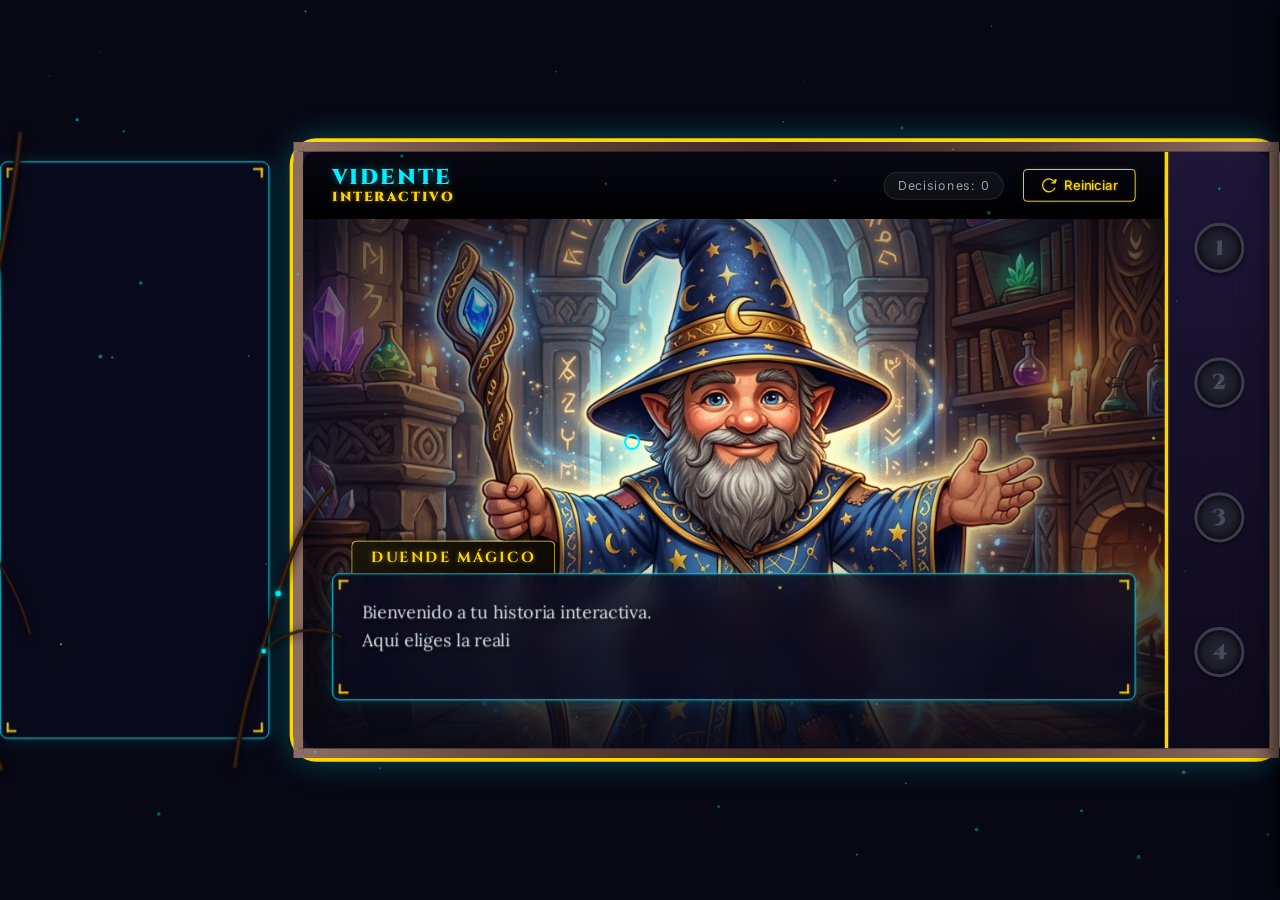
==== commit 677fcca6: "act" ====
--- a/index.html
+++ b/index.html
@@ -5,6 +5,14 @@
   <meta charset="UTF-8">
   <meta name="viewport" content="width=device-width, initial-scale=1.0">
   <title>Vidente Interactivo - Mamalachi</title>
+  <meta name="apple-mobile-web-app-capable" content="yes">
+  <meta name="apple-mobile-web-app-status-bar-style" content="black-translucent">
+  <meta name="apple-mobile-web-app-title" content="Tu Juego">
+
+  <meta name="mobile-web-app-capable" content="yes">
+
+  <meta name="viewport"
+    content="width=device-width, initial-scale=1.0, maximum-scale=1.0, user-scalable=no, viewport-fit=cover">
 
   <!-- SEO Meta Tags -->
   <meta name="description"
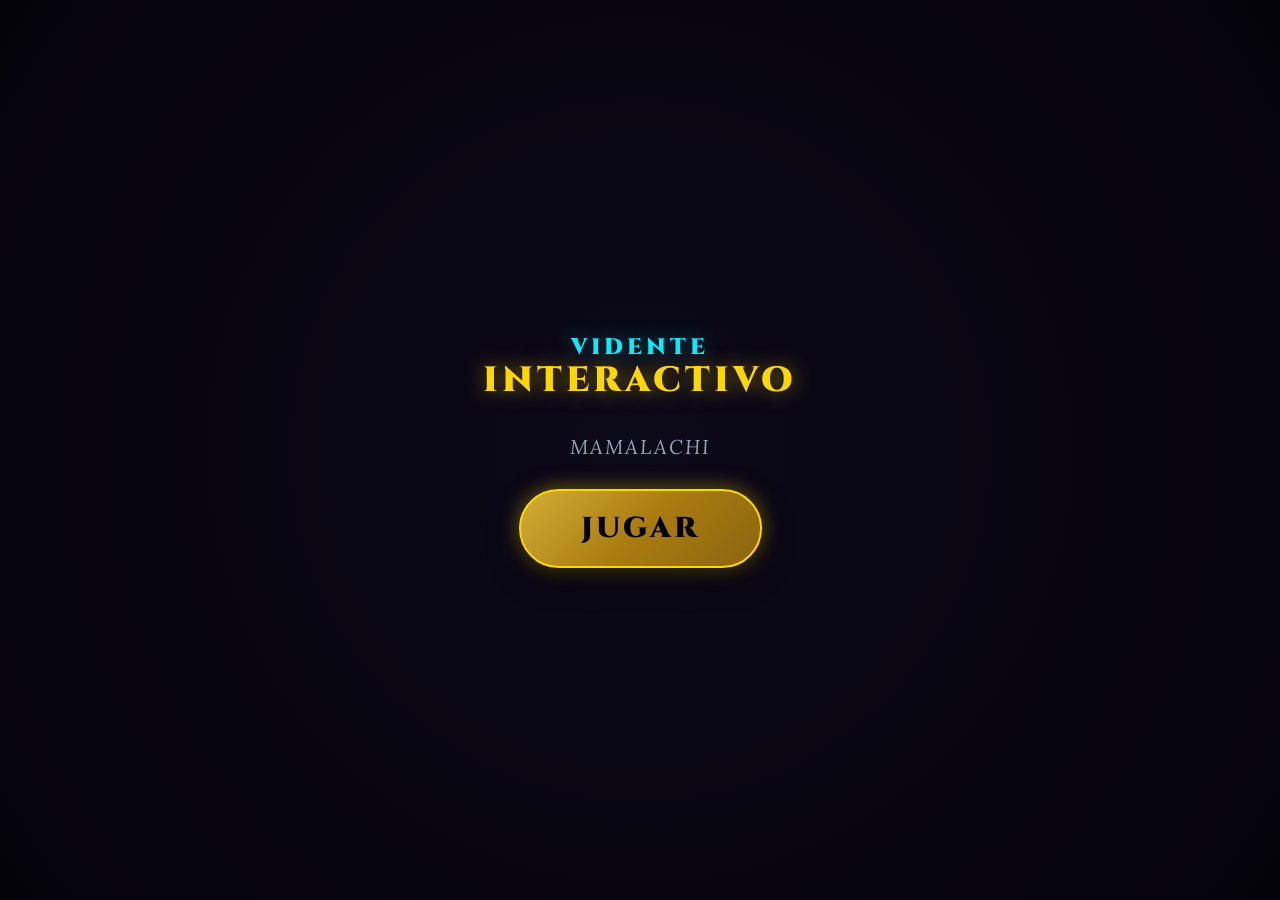
==== commit c1487698: "actua" ====
--- a/index.html
+++ b/index.html
@@ -86,12 +86,16 @@
       display: flex;
       justify-content: center;
       align-items: center;
+      cursor: default;
+    }
+
+    body.game-active {
       cursor: none;
-      /* Ocultamos cursor nativo para usar el personalizado */
     }
 
     /* Cursor personalizado */
     #custom-cursor {
+      display: none;
       width: 16px;
       height: 16px;
       border: 2px solid var(--color-neon-blue);
@@ -102,6 +106,10 @@
       z-index: 9999;
       box-shadow: 0 0 10px var(--color-neon-blue-glow);
       transition: width 0.1s, height 0.1s, background-color 0.1s;
+    }
+
+    body.game-active #custom-cursor {
+      display: block;
     }
 
     body:active #custom-cursor {
@@ -271,7 +279,14 @@
       width: 1330px;
       height: 640px;
       flex-shrink: 0;
-      transition: transform 0.1s ease-out;
+      transition: opacity 0.8s ease, transform 0.1s ease-out;
+      opacity: 0;
+      pointer-events: none;
+    }
+
+    #main-console.visible-console {
+      opacity: 1;
+      pointer-events: auto;
     }
 
     /* Panel lateral de decisiones estilo corteza/piedra mística */
@@ -1282,12 +1297,15 @@
        9. RESPONSIVIDAD Y AJUSTES MÓVILES
        ========================================================================== */
     @media (max-width: 600px) {
-      body {
+
+      body,
+      body.game-active {
         cursor: default;
         /* Usar cursor nativo en móviles */
       }
 
-      #custom-cursor {
+      #custom-cursor,
+      body.game-active #custom-cursor {
         display: none;
       }
 
@@ -1340,11 +1358,14 @@
 
     /* Soporte específico para móvil horizontal (landscape) */
     @media (orientation: landscape) and (max-height: 600px) {
-      body {
+
+      body,
+      body.game-active {
         cursor: default;
       }
 
-      #custom-cursor {
+      #custom-cursor,
+      body.game-active #custom-cursor {
         display: none;
       }
 
@@ -3344,10 +3365,138 @@
         transform: translate(1px, -2px) rotate(-1deg);
       }
     }
+
+    /* ==========================================================================
+       11. PANTALLA DE INICIO / PLAY OVERLAY
+       ========================================================================== */
+    #game-start-overlay {
+      position: fixed;
+      top: 0;
+      left: 0;
+      width: 100vw;
+      height: 100vh;
+      background: radial-gradient(circle at center, #0c0919 0%, #05030a 100%);
+      z-index: 999999;
+      display: flex;
+      justify-content: center;
+      align-items: center;
+      transition: opacity 0.8s cubic-bezier(0.25, 1, 0.5, 1), visibility 0.8s;
+      overflow: hidden;
+    }
+
+    #game-start-overlay.fade-out {
+      opacity: 0;
+      visibility: hidden;
+      pointer-events: none;
+    }
+
+    .start-overlay-content {
+      text-align: center;
+      display: flex;
+      flex-direction: column;
+      align-items: center;
+      gap: 30px;
+      animation: scaleUp 0.8s cubic-bezier(0.34, 1.56, 0.64, 1) forwards;
+      z-index: 2;
+    }
+
+    .start-overlay-logo {
+      font-family: var(--font-title);
+      font-size: 3.5rem;
+      font-weight: 900;
+      letter-spacing: 4px;
+      display: flex;
+      flex-direction: column;
+      gap: 5px;
+    }
+
+    .start-overlay-logo .neon-text-blue {
+      color: var(--color-neon-blue);
+      text-shadow: 0 0 20px var(--color-neon-blue-glow);
+    }
+
+    .start-overlay-logo .gold-text {
+      color: var(--color-gold);
+      text-shadow: 0 0 20px var(--color-gold-glow);
+      font-size: 2.2rem;
+      margin-top: -10px;
+    }
+
+    .start-overlay-subtitle {
+      font-family: var(--font-body);
+      font-size: 1.25rem;
+      color: var(--color-text-muted);
+      font-style: italic;
+      letter-spacing: 2px;
+    }
+
+    /* Botón Jugar Premium */
+    .play-btn-large {
+      background: linear-gradient(135deg, #d4af37 0%, #aa7c11 50%, #8a640f 100%);
+      border: 2px solid var(--color-gold);
+      color: #000;
+      font-family: var(--font-title);
+      font-weight: 900;
+      font-size: 1.8rem;
+      letter-spacing: 3px;
+      padding: 18px 60px;
+      border-radius: 50px;
+      cursor: pointer;
+      transition: var(--transition-smooth);
+      box-shadow: 0 10px 30px rgba(0, 0, 0, 0.6),
+        0 0 20px var(--color-gold-glow);
+      position: relative;
+      overflow: hidden;
+      outline: none;
+    }
+
+    .play-btn-large::before {
+      content: '';
+      position: absolute;
+      top: 0;
+      left: -100%;
+      width: 100%;
+      height: 100%;
+      background: linear-gradient(120deg,
+          transparent,
+          rgba(255, 255, 255, 0.4),
+          transparent);
+      transition: all 0.6s;
+    }
+
+    .play-btn-large:hover::before {
+      left: 100%;
+    }
+
+    .play-btn-large:hover {
+      transform: scale(1.08) translateY(-3px);
+      box-shadow: 0 15px 40px rgba(0, 240, 255, 0.3),
+        0 0 35px var(--color-gold-glow);
+      border-color: #fff;
+      color: #fff;
+      background: linear-gradient(135deg, #ffd700 0%, #d4af37 50%, #aa7c11 100%);
+    }
+
+    .play-btn-large:active {
+      transform: scale(0.96) translateY(-1px);
+      box-shadow: 0 5px 15px rgba(0, 0, 0, 0.5);
+    }
   </style>
 </head>
 
 <body>
+
+  <!-- Pantalla de Inicio / Play Overlay -->
+  <div id="game-start-overlay">
+    <div class="start-overlay-content">
+      <div class="start-overlay-logo">
+        <span class="neon-text-blue">VIDENTE</span>
+        <span class="gold-text">INTERACTIVO</span>
+      </div>
+      <p class="start-overlay-subtitle">MAMALACHI</p>
+      <button id="btn-play-game" class="play-btn-large" onclick="startGame()">JUGAR</button>
+    </div>
+  </div>
 
   <!-- Cursor Místico -->
   <div id="custom-cursor"></div>
@@ -4026,7 +4175,7 @@
     </div>
   </div>
 
-  <div id="main-console">
+  <div id="main-console" class="invisible-console">
     <!-- Contenedor de decisiones fuera de la TV (lado izquierdo) -->
     <div id="choices-container" style="position: relative;">
       <!-- Esquinas mágicas decorativas -->
@@ -6142,7 +6291,6 @@
         try {
           HISTORIA = JSON.parse(localStory);
           console.log("Cargado guion guardado del editor (localStorage)");
-          inicializarJuego();
           return;
         } catch (e) {
           console.error("Error al parsear guion de localStorage", e);
@@ -6159,8 +6307,6 @@
         console.warn("No se pudo cargar guion.json (CORS o modo local offline). Usando integrado:", err);
         HISTORIA = JSON.parse(JSON.stringify(HISTORIA_DEFAULT)); // Clonación profunda
       }
-
-      inicializarJuego();
     }
 
     function inicializarJuego() {
@@ -8765,19 +8911,96 @@
       wrapper.style.transformOrigin = 'center center';
     }
 
+    let guionPromise = null;
+    let gameStarted = false;
+
+    async function startGame() {
+      if (gameStarted) return;
+      gameStarted = true;
+
+      const btn = document.getElementById('btn-play-game');
+      if (btn) {
+        btn.disabled = true;
+        btn.textContent = "Iniciando...";
+      }
+
+      // Esperar a que el guion esté cargado
+      if (!HISTORIA && guionPromise) {
+        await guionPromise;
+      }
+
+      // 1. Solicitar Pantalla Completa (Fullscreen API)
+      const elem = document.documentElement;
+      try {
+        if (elem.requestFullscreen) {
+          await elem.requestFullscreen();
+        } else if (elem.webkitRequestFullscreen) {
+          await elem.webkitRequestFullscreen();
+        } else if (elem.mozRequestFullScreen) {
+          await elem.mozRequestFullScreen();
+        } else if (elem.msRequestFullscreen) {
+          await elem.msRequestFullscreen();
+        }
+      } catch (err) {
+        console.warn("La solicitud de pantalla completa fue rechazada:", err);
+      }
+
+      // 2. Intentar bloquear orientación en horizontal (landscape)
+      try {
+        const lock = screen.orientation || screen.mozOrientation || screen.msOrientation;
+        if (lock && lock.lock) {
+          await lock.lock('landscape');
+        } else if (screen.lockOrientation) {
+          screen.lockOrientation('landscape');
+        } else if (screen.webkitLockOrientation) {
+          screen.webkitLockOrientation('landscape');
+        } else if (screen.mozLockOrientation) {
+          screen.mozLockOrientation('landscape');
+        } else if (screen.msLockOrientation) {
+          screen.msLockOrientation('landscape');
+        }
+      } catch (err) {
+        console.warn("No se pudo bloquear la orientación del dispositivo:", err);
+      }
+
+      // 3. Añadir clase activa al body para ocultar el cursor nativo y activar el personalizado
+      document.body.classList.add('game-active');
+
+      // 4. Iniciar Audio Engine y reproducir ambiente
+      if (typeof AudioEngine !== 'undefined') {
+        AudioEngine.init();
+        AudioEngine.playMysticalAmbient();
+      }
+
+      // 5. Inicializar el motor del juego y la interfaz
+      inicializarJuego();
+
+      // 6. Hacer desaparecer la capa superpuesta
+      const overlay = document.getElementById('game-start-overlay');
+      if (overlay) {
+        overlay.classList.add('fade-out');
+      }
+
+      // 7. Mostrar la consola del juego
+      const mainConsole = document.getElementById('main-console');
+      if (mainConsole) {
+        mainConsole.classList.add('visible-console');
+      }
+
+      // 8. Reajustar dimensiones inmediatamente
+      resizeGame();
+      setTimeout(resizeGame, 100);
+      setTimeout(resizeGame, 300);
+    }
+
     // Lanzar cargador de guion al cargar la página
     document.addEventListener('DOMContentLoaded', () => {
-      cargarGuion();
+      guionPromise = cargarGuion();
       resizeGame();
       if (typeof ChoiceParticles !== 'undefined') {
         ChoiceParticles.init();
       }
       window.addEventListener('resize', resizeGame);
-      document.addEventListener('click', () => {
-        if (typeof AudioEngine !== 'undefined') {
-          AudioEngine.playMysticalAmbient();
-        }
-      }, { once: true });
     });
 
     //]]>
